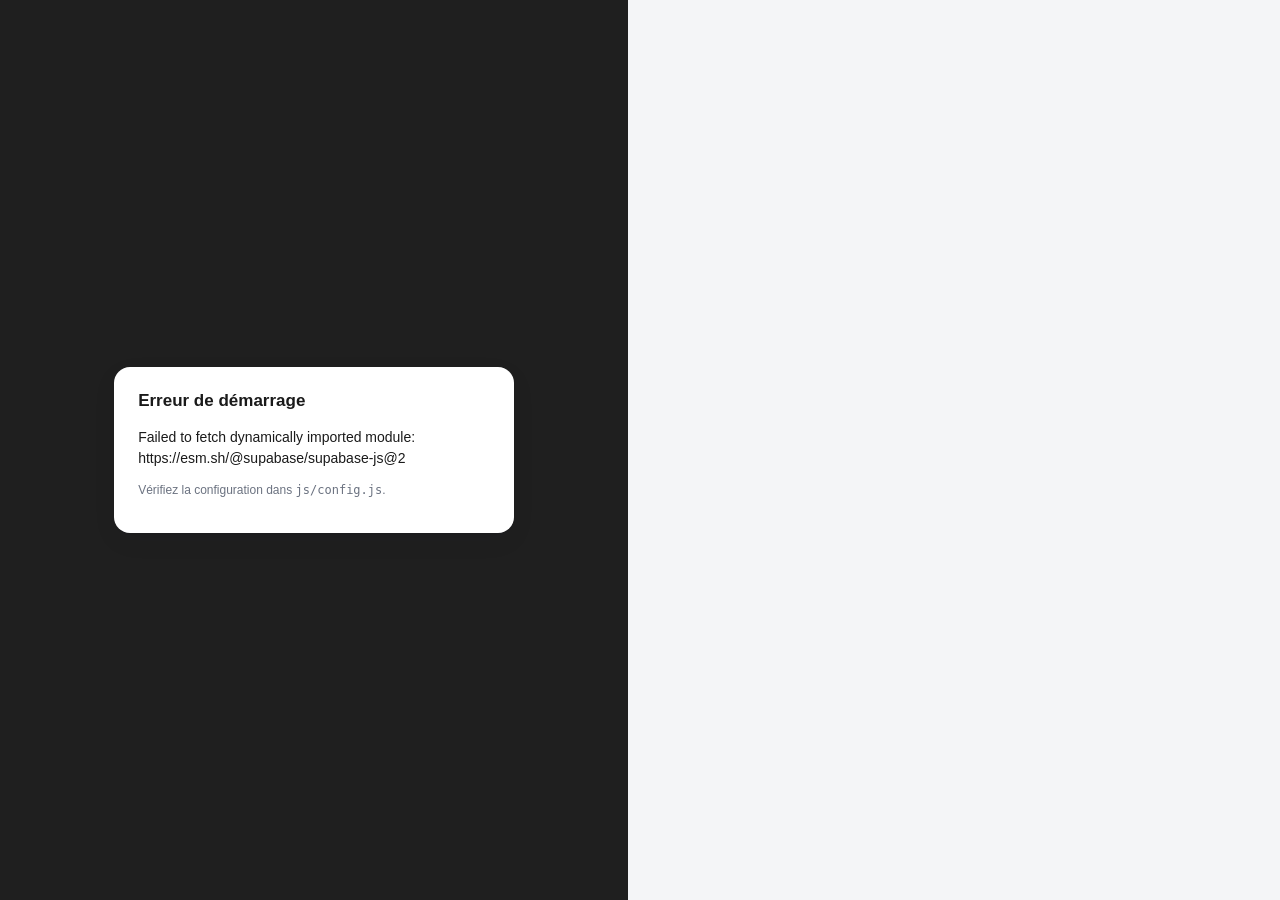
==== index.html @ dcfb037b "Add files via upload" ====
<!doctype html>
<html lang="fr">
<head>
  <meta charset="utf-8">
  <meta name="viewport" content="width=device-width, initial-scale=1">
  <title>CRM Groupe — RGD Renova · BTP Expertise · La Référence Courtage · Propulsion</title>
  <link rel="icon" href="data:image/svg+xml,%3Csvg xmlns='http://www.w3.org/2000/svg' viewBox='0 0 32 32'%3E%3Crect width='32' height='32' rx='8' fill='%23f26522'/%3E%3Ctext x='16' y='22' font-size='16' font-family='Arial' font-weight='700' text-anchor='middle' fill='white'%3EC%3C/text%3E%3C/svg%3E">
  <meta name="theme-color" content="#f26522">
  <link rel="manifest" href="manifest.json">
  <link rel="apple-touch-icon" href="assets/icon-192.png">
  <meta name="apple-mobile-web-app-capable" content="yes">
  <meta name="apple-mobile-web-app-status-bar-style" content="black-translucent">
  <link rel="stylesheet" href="css/app.css">
  <script src="assets/chart.umd.js"></script>
</head>
<body>
  <div id="app"><div class="login"><div class="card"><p class="muted">Chargement…</p></div></div></div>
  <script type="module" src="js/app.js"></script>
</body>
</html>
---- css/app.css ----
:root {
  --orange: #f26522; --orange-soft: #fde8dc; --dark: #1f1f1f; --dark-2: #2a2a2a;
  --bg: #f4f5f7; --card: #fff; --text: #1a1a1a; --muted: #6b7280; --line: #e6e8ec;
  --green: #16a34a; --red: #dc2626; --blue: #2563eb; --amber: #d97706; --violet: #7c3aed;
  --radius: 16px; --shadow: 0 1px 2px rgba(16, 24, 40, .04), 0 8px 24px rgba(16, 24, 40, .06);
  --sidebar: 250px;
}
* { box-sizing: border-box; }
html, body { margin: 0; height: 100%; }
body { font-family: Inter, -apple-system, "Segoe UI", Roboto, Helvetica, Arial, sans-serif; background: var(--bg); color: var(--text); font-size: 14px; line-height: 1.45; }
body.no-scroll { overflow: hidden; }
a { color: inherit; }
h1 { font-size: 26px; margin: 0; font-weight: 700; letter-spacing: -.01em; }
h2 { font-size: 17px; margin: 0; font-weight: 700; }
h3 { font-size: 13px; margin: 0 0 10px; font-weight: 700; text-transform: uppercase; letter-spacing: .06em; color: var(--muted); }
button { font: inherit; cursor: pointer; }
input, select, textarea { font: inherit; }

/* ---------- Layout ---------- */
#app { display: flex; min-height: 100vh; }
.sidebar { width: var(--sidebar); background: var(--dark); color: #fff; display: flex; flex-direction: column; position: sticky; top: 0; height: 100vh; flex-shrink: 0; }
.brand { padding: 26px 24px 18px; border-bottom: 1px solid rgba(255,255,255,.08); }
.brand .logo { display: flex; align-items: center; gap: 10px; font-weight: 800; font-size: 18px; letter-spacing: -.01em; }
.brand .logo i { width: 34px; height: 34px; border-radius: 10px; background: var(--orange); display: grid; place-items: center; font-style: normal; font-size: 16px; }
.brand small { display: block; color: rgba(255,255,255,.5); margin-top: 6px; font-size: 11px; text-transform: uppercase; letter-spacing: .1em; }
.nav { padding: 16px 14px; display: flex; flex-direction: column; gap: 4px; flex: 1; overflow: auto; }
.nav a { display: flex; align-items: center; gap: 10px; padding: 11px 16px; border-radius: 12px; color: rgba(255,255,255,.8); text-decoration: none; font-weight: 600; font-size: 14px; transition: .15s; }
.nav a:hover { background: rgba(255,255,255,.06); color: #fff; }
.nav a.active { background: var(--orange); color: #fff; box-shadow: 0 6px 16px rgba(242,101,34,.35); }
.nav a .cnt { margin-left: auto; background: rgba(255,255,255,.14); border-radius: 999px; padding: 1px 8px; font-size: 11px; }
.nav a.active .cnt { background: rgba(0,0,0,.2); }
.nav .sep { margin: 10px 16px 4px; font-size: 10px; text-transform: uppercase; letter-spacing: .12em; color: rgba(255,255,255,.35); font-weight: 700; }
.nav .sub { padding-left: 34px; font-size: 13px; padding-top: 8px; padding-bottom: 8px; }
.userbox { padding: 16px 24px 20px; border-top: 1px solid rgba(255,255,255,.08); font-size: 13px; }
.userbox .role { color: var(--orange); font-weight: 700; text-transform: uppercase; letter-spacing: .1em; font-size: 11px; }
.userbox .name { font-weight: 700; margin: 6px 0 10px; }
.userbox .btn { width: 100%; }
.main { flex: 1; min-width: 0; display: flex; flex-direction: column; }
.topbar { background: var(--card); border-bottom: 1px solid var(--line); padding: 18px 32px; display: flex; align-items: center; justify-content: space-between; gap: 16px; position: sticky; top: 0; z-index: 5; }
.topbar .datepill { background: var(--bg); border-radius: 999px; padding: 6px 14px 6px 6px; display: flex; align-items: center; gap: 10px; font-weight: 600; }
.topbar .datepill span { background: var(--orange); color: #fff; font-size: 11px; font-weight: 800; padding: 5px 10px; border-radius: 999px; text-transform: uppercase; letter-spacing: .06em; }
.content { padding: 28px 32px 60px; display: flex; flex-direction: column; gap: 20px; }
.demo-banner { background: #fff7ed; border: 1px solid #fed7aa; color: #9a3412; padding: 10px 16px; border-radius: 12px; font-size: 13px; display: flex; gap: 10px; align-items: center; }
.demo-banner b { font-weight: 700; }

/* ---------- Cards & grids ---------- */
.card { background: var(--card); border-radius: var(--radius); box-shadow: var(--shadow); padding: 22px 24px; }
.card.tight { padding: 16px 18px; }
.card-head { display: flex; align-items: center; justify-content: space-between; gap: 12px; margin-bottom: 14px; flex-wrap: wrap; }
.grid { display: grid; gap: 18px; }
.grid.c2 { grid-template-columns: repeat(2, minmax(0, 1fr)); }
.grid.c3 { grid-template-columns: repeat(3, minmax(0, 1fr)); }
.grid.c4 { grid-template-columns: repeat(4, minmax(0, 1fr)); }
.kpi { position: relative; overflow: hidden; }
.kpi::after { content: ""; position: absolute; inset: auto -30px -30px auto; width: 120px; height: 120px; border-radius: 50%; background: var(--kpi, var(--orange-soft)); opacity: .35; }
.kpi .lbl { font-size: 11px; font-weight: 800; text-transform: uppercase; letter-spacing: .08em; color: var(--muted); display: flex; justify-content: space-between; }
.kpi .val { font-size: 34px; font-weight: 800; margin: 10px 0 2px; letter-spacing: -.02em; color: var(--kpi-c, var(--orange)); }
.kpi .sub { color: var(--muted); font-size: 13px; }
.big { font-size: 40px; font-weight: 800; color: var(--orange); letter-spacing: -.02em; }

/* ---------- Tables ---------- */
.table-wrap { overflow-x: auto; }
table { width: 100%; border-collapse: collapse; font-size: 13.5px; }
th { text-align: left; font-size: 11px; text-transform: uppercase; letter-spacing: .06em; color: var(--muted); padding: 10px 12px; border-bottom: 1px solid var(--line); white-space: nowrap; }
td { padding: 11px 12px; border-bottom: 1px solid var(--line); vertical-align: middle; }
tr:last-child td { border-bottom: 0; }
td.num, th.num { text-align: right; font-variant-numeric: tabular-nums; white-space: nowrap; }
tr.click { cursor: pointer; }
tr.click:hover td { background: #fafafa; }
tr.total td { font-weight: 800; background: #fafafa; }
.muted { color: var(--muted); }
.small { font-size: 12px; }
.right { text-align: right; }
.nowrap { white-space: nowrap; }

/* ---------- Badges & buttons ---------- */
.badge { display: inline-block; padding: 2px 9px; border-radius: 999px; font-size: 11px; font-weight: 700; background: color-mix(in srgb, var(--c, var(--orange)) 14%, white); color: var(--c, var(--orange)); white-space: nowrap; }
.pill { display: inline-block; padding: 3px 10px; border-radius: 999px; font-size: 12px; font-weight: 600; background: var(--bg); color: var(--text); }
.pill.ok { background: #dcfce7; color: #166534; } .pill.warn { background: #fef3c7; color: #92400e; } .pill.bad { background: #fee2e2; color: #991b1b; } .pill.info { background: #dbeafe; color: #1e40af; }
.btn { display: inline-flex; align-items: center; gap: 8px; border: 0; border-radius: 12px; padding: 10px 16px; font-weight: 700; background: var(--orange); color: #fff; transition: .15s; white-space: nowrap; }
.btn:hover { filter: brightness(.95); }
.btn.sm { padding: 6px 12px; font-size: 12.5px; border-radius: 9px; }
.btn.ghost { background: transparent; color: var(--text); border: 1px solid var(--line); }
.btn.ghost:hover { background: var(--bg); }
.btn.dark { background: var(--dark); } .btn.green { background: var(--green); } .btn.danger { background: var(--red); }
.btn:disabled { opacity: .5; cursor: default; }
.icon-btn { border: 0; background: transparent; font-size: 16px; padding: 6px 8px; border-radius: 8px; color: var(--muted); }
.icon-btn:hover { background: var(--bg); color: var(--text); }
.avatar { width: 26px; height: 26px; border-radius: 50%; background: var(--dark); color: #fff; font-size: 10px; font-weight: 800; display: inline-grid; place-items: center; }
.toolbar { display: flex; gap: 10px; align-items: center; flex-wrap: wrap; }
.toolbar .grow { flex: 1; }
.toolbar input[type=search], .toolbar select, .filter-input { border: 1px solid var(--line); border-radius: 10px; padding: 9px 12px; background: #fff; min-width: 140px; }
.tabs { display: flex; gap: 6px; background: var(--card); padding: 6px; border-radius: 14px; box-shadow: var(--shadow); width: fit-content; flex-wrap: wrap; }
.tabs button { border: 0; background: transparent; padding: 9px 16px; border-radius: 10px; font-weight: 700; color: var(--muted); }
.tabs button.active { background: var(--dark); color: #fff; }
.tabs button .dot { display: inline-block; width: 8px; height: 8px; border-radius: 50%; margin-right: 8px; background: var(--c); }
.seg { display: inline-flex; background: var(--bg); border-radius: 10px; padding: 3px; }
.seg button { border: 0; background: transparent; padding: 6px 12px; border-radius: 8px; font-weight: 600; color: var(--muted); font-size: 12.5px; }
.seg button.active { background: #fff; color: var(--text); box-shadow: 0 1px 3px rgba(0,0,0,.08); }
.empty { color: var(--muted); padding: 24px; text-align: center; font-style: italic; }
.alert { border-radius: 12px; padding: 12px 16px; display: flex; gap: 12px; align-items: center; background: #fff; border-left: 4px solid var(--amber); box-shadow: var(--shadow); }
.alert b { font-size: 22px; color: var(--amber); }
.alert.red { border-left-color: var(--red); } .alert.red b { color: var(--red); }
.alert.blue { border-left-color: var(--blue); } .alert.blue b { color: var(--blue); }

/* ---------- Kanban ---------- */
.kanban { display: grid; grid-auto-flow: column; grid-auto-columns: minmax(205px, 1fr); gap: 14px; overflow-x: auto; padding-bottom: 8px; align-items: start; }
.col { background: #eceef2; border-radius: 14px; padding: 10px; min-height: 180px; display: flex; flex-direction: column; gap: 8px; }
.col.over { outline: 2px dashed var(--orange); background: #fff3ec; }
.col-head { display: flex; justify-content: space-between; align-items: baseline; padding: 4px 6px 8px; }
.col-head b { font-size: 13px; } .col-head span { font-size: 11px; color: var(--muted); font-weight: 600; }
.col-head .sum { display: block; font-size: 11px; color: var(--muted); }
.dcard { background: #fff; border-radius: 12px; padding: 12px 12px 10px; box-shadow: 0 1px 2px rgba(0,0,0,.06); cursor: pointer; border-left: 3px solid var(--c, var(--orange)); }
.dcard:hover { box-shadow: 0 6px 16px rgba(0,0,0,.1); }
.dcard.dragging { opacity: .4; }
.dcard .t { font-weight: 700; font-size: 13px; line-height: 1.3; }
.dcard .p { color: var(--muted); font-size: 12px; margin-top: 3px; }
.dcard .foot { display: flex; justify-content: space-between; align-items: center; margin-top: 8px; font-size: 12px; }
.dcard .amt { font-weight: 800; }
.dcard .next { margin-top: 8px; font-size: 11.5px; padding: 4px 8px; border-radius: 8px; background: #f3f4f6; color: #374151; }
.dcard .next.late { background: #fee2e2; color: #991b1b; } .dcard .next.none { background: #fef3c7; color: #92400e; } .dcard .next.today { background: #dcfce7; color: #166534; }
.dcard .rot { color: var(--red); font-weight: 700; }

/* ---------- Forms ---------- */
form.form, .form { display: flex; flex-wrap: wrap; gap: 14px 16px; }
.field { display: flex; flex-direction: column; gap: 5px; flex: 1 1 100%; }
.field.half { flex: 1 1 calc(50% - 8px); }
.field label { font-size: 12px; font-weight: 700; color: var(--muted); }
.field input, .field select, .field textarea { border: 1px solid var(--line); border-radius: 10px; padding: 9px 12px; background: #fff; width: 100%; }
.field input:focus, .field select:focus, .field textarea:focus { outline: 2px solid var(--orange-soft); border-color: var(--orange); }
.checks { display: flex; flex-wrap: wrap; gap: 6px 14px; padding: 6px 0; }
.check { display: inline-flex; align-items: center; gap: 6px; font-weight: 500; font-size: 13px; }
.check input { width: auto; }
.form-actions { flex: 1 1 100%; display: flex; justify-content: flex-end; gap: 10px; margin-top: 8px; }
.form-actions .left { margin-right: auto; }

/* ---------- Modal ---------- */
.modal-backdrop { position: fixed; inset: 0; background: rgba(17,24,39,.45); z-index: 50; display: flex; align-items: flex-start; justify-content: center; padding: 40px 20px; overflow: auto; }
.modal { background: #fff; border-radius: 18px; width: min(680px, 100%); box-shadow: 0 24px 60px rgba(0,0,0,.25); }
.modal.wide { width: min(1040px, 100%); }
.modal-head { display: flex; align-items: center; justify-content: space-between; padding: 18px 24px; border-bottom: 1px solid var(--line); }
.modal-body { padding: 22px 24px; }
.detail { display: grid; grid-template-columns: 1.3fr 1fr; gap: 24px; }
.detail .section { margin-bottom: 20px; }
.detail dl { display: grid; grid-template-columns: 140px 1fr; gap: 6px 12px; margin: 0; font-size: 13px; }
.detail dt { color: var(--muted); } .detail dd { margin: 0; font-weight: 600; }
.timeline { display: flex; flex-direction: column; gap: 10px; }
.tl { background: var(--bg); border-radius: 10px; padding: 10px 12px; font-size: 13px; }
.tl .meta { font-size: 11px; color: var(--muted); margin-bottom: 3px; }
.tl.stage { background: #eef2ff; }
.act-row { display: flex; gap: 10px; align-items: flex-start; padding: 10px 12px; border-radius: 10px; background: var(--bg); }
.act-row.done { opacity: .55; text-decoration: line-through; }
.act-row .when { font-size: 12px; color: var(--muted); }
.act-row .when.late { color: var(--red); font-weight: 700; }
.act-row input[type=checkbox] { width: 18px; height: 18px; margin-top: 2px; accent-color: var(--green); }
.stage-steps { display: flex; gap: 4px; flex-wrap: wrap; }
.stage-steps button { border: 1px solid var(--line); background: #fff; border-radius: 999px; padding: 5px 11px; font-size: 12px; font-weight: 600; color: var(--muted); }
.stage-steps button.cur { background: var(--dark); color: #fff; border-color: var(--dark); }
.stage-steps button.past { background: var(--bg); color: var(--text); }
.status-won { color: var(--green); font-weight: 800; } .status-lost { color: var(--red); font-weight: 800; }

/* ---------- Today ---------- */
.today-group { margin-bottom: 18px; }
.today-group h3 { display: flex; justify-content: space-between; }
.trow { display: grid; grid-template-columns: 26px 1fr auto auto; gap: 12px; align-items: center; padding: 10px 12px; border-bottom: 1px solid var(--line); }
.trow:last-child { border-bottom: 0; }
.trow .ttl { font-weight: 700; } .trow .ctx { font-size: 12px; color: var(--muted); }
.trow.late .ttl::before { content: "⚠ "; color: var(--red); }

/* ---------- Login ---------- */
.login { min-height: 100vh; display: grid; place-items: center; background: var(--dark); padding: 16px; }
.login .card { width: min(400px, 100%); }
.login .brand small { color: var(--muted); }
.login .brand { border: 0; padding: 0 0 16px; color: var(--text); }
.login .logo i { color: #fff; }
.userpick { display: flex; flex-direction: column; gap: 8px; }
.userpick button { display: flex; align-items: center; gap: 12px; border: 1px solid var(--line); background: #fff; border-radius: 12px; padding: 12px 14px; text-align: left; }
.userpick button:hover { border-color: var(--orange); background: #fff7f2; }
.userpick small { display: block; color: var(--muted); }

/* ---------- Toasts ---------- */
#toasts { position: fixed; bottom: 20px; right: 20px; display: flex; flex-direction: column; gap: 8px; z-index: 100; }
.toast { background: var(--dark); color: #fff; padding: 10px 16px; border-radius: 10px; font-weight: 600; opacity: 0; transform: translateY(8px); transition: .25s; }
.toast.show { opacity: 1; transform: none; }
.toast.err { background: var(--red); } .toast.warn { background: var(--amber); }

/* ---------- Charts ---------- */
.chart-box { position: relative; height: 260px; }

/* ---------- Responsive ---------- */
@media (max-width: 1100px) { .grid.c4 { grid-template-columns: repeat(2, 1fr); } .grid.c3 { grid-template-columns: repeat(2, 1fr); } .detail { grid-template-columns: 1fr; } }
@media (max-width: 820px) {
  #app { flex-direction: column; }
  .sidebar { width: 100%; height: auto; position: static; }
  .nav { flex-direction: row; flex-wrap: wrap; }
  .nav .sep { display: none; } .nav .sub { padding-left: 16px; }
  .userbox { display: flex; gap: 12px; align-items: center; } .userbox .btn { width: auto; }
  .content, .topbar { padding-left: 16px; padding-right: 16px; }
  .grid.c4, .grid.c3, .grid.c2 { grid-template-columns: 1fr; }
  .field.half { flex-basis: 100%; }
}
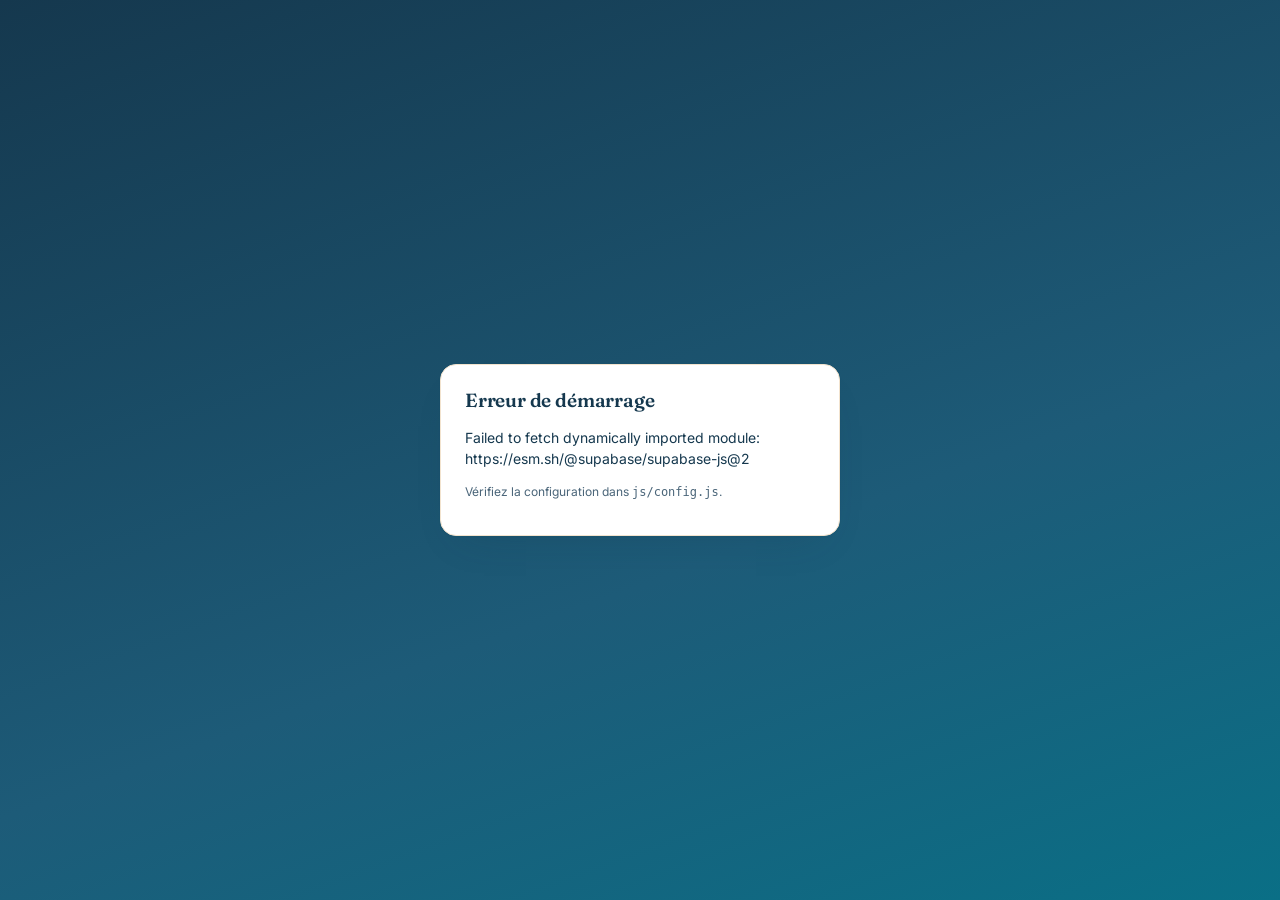
==== commit cdf2769c: "Applique le thème La Référence Courtage et fusionne contacts/entreprises - Nouveau thème (bleu #1538" ====
--- a/index.html
+++ b/index.html
@@ -4,8 +4,11 @@
   <meta charset="utf-8">
   <meta name="viewport" content="width=device-width, initial-scale=1">
   <title>CRM Groupe — RGD Renova · BTP Expertise · La Référence Courtage · Propulsion</title>
-  <link rel="icon" href="data:image/svg+xml,%3Csvg xmlns='http://www.w3.org/2000/svg' viewBox='0 0 32 32'%3E%3Crect width='32' height='32' rx='8' fill='%23f26522'/%3E%3Ctext x='16' y='22' font-size='16' font-family='Arial' font-weight='700' text-anchor='middle' fill='white'%3EC%3C/text%3E%3C/svg%3E">
-  <meta name="theme-color" content="#f26522">
+  <link rel="icon" href="assets/icon-192.png" type="image/png">
+  <meta name="theme-color" content="#15384E">
+  <link rel="preconnect" href="https://fonts.googleapis.com">
+  <link rel="preconnect" href="https://fonts.gstatic.com" crossorigin>
+  <link href="https://fonts.googleapis.com/css2?family=Fraunces:opsz,wght@9..144,500;9..144,600;9..144,700&family=Inter:wght@400;500;600;700;800&display=swap" rel="stylesheet">
   <link rel="manifest" href="manifest.json">
   <link rel="apple-touch-icon" href="assets/icon-192.png">
   <meta name="apple-mobile-web-app-capable" content="yes">
--- a/css/app.css
+++ b/css/app.css
@@ -1,50 +1,52 @@
 :root {
-  --orange: #f26522; --orange-soft: #fde8dc; --dark: #1f1f1f; --dark-2: #2a2a2a;
-  --bg: #f4f5f7; --card: #fff; --text: #1a1a1a; --muted: #6b7280; --line: #e6e8ec;
-  --green: #16a34a; --red: #dc2626; --blue: #2563eb; --amber: #d97706; --violet: #7c3aed;
-  --radius: 16px; --shadow: 0 1px 2px rgba(16, 24, 40, .04), 0 8px 24px rgba(16, 24, 40, .06);
+  /* Palette « Côte d'Azur » — charte La Référence Courtage */
+  --orange: #F4801C; --orange-2: #FFA43D; --orange-soft: #FFEAD1; --dark: #15384E; --dark-2: #1D5B78;
+  --bg: #FFFCF6; --card: #FFFFFF; --card-2: #FFF3E2; --text: #15384E; --muted: #4A6579; --muted-2: #8CA2B3; --line: #F2E3CE; --line-strong: #E3CDAF;
+  --sea: #0FA3C4; --sea-soft: #D8F1F8; --sea-ink: #0A6F86; --mimosa: #FFC93C;
+  --green: #1F7A4D; --red: #E0563C; --blue: #0A6F86; --amber: #C4640F; --violet: #E24C86;
+  --font-display: "Fraunces", "Iowan Old Style", Georgia, serif;
+  --radius: 16px; --shadow: 0 1px 2px rgba(21, 56, 78, .05), 0 18px 40px -24px rgba(21, 56, 78, .28);
   --sidebar: 250px;
 }
 * { box-sizing: border-box; }
 html, body { margin: 0; height: 100%; }
-body { font-family: Inter, -apple-system, "Segoe UI", Roboto, Helvetica, Arial, sans-serif; background: var(--bg); color: var(--text); font-size: 14px; line-height: 1.45; }
+body { font-family: "Inter", -apple-system, "Segoe UI", Roboto, Helvetica, Arial, sans-serif; background: var(--bg); color: var(--text); font-size: 14px; line-height: 1.45; }
 body.no-scroll { overflow: hidden; }
 a { color: inherit; }
-h1 { font-size: 26px; margin: 0; font-weight: 700; letter-spacing: -.01em; }
-h2 { font-size: 17px; margin: 0; font-weight: 700; }
-h3 { font-size: 13px; margin: 0 0 10px; font-weight: 700; text-transform: uppercase; letter-spacing: .06em; color: var(--muted); }
+h1 { font-family: var(--font-display); font-size: 28px; margin: 0; font-weight: 600; letter-spacing: -.02em; font-optical-sizing: auto; }
+h2 { font-family: var(--font-display); font-size: 19px; margin: 0; font-weight: 600; letter-spacing: -.01em; }
+h3 { font-size: 11.5px; margin: 0 0 10px; font-weight: 700; text-transform: uppercase; letter-spacing: .1em; color: var(--muted-2); }
 button { font: inherit; cursor: pointer; }
 input, select, textarea { font: inherit; }
 
 /* ---------- Layout ---------- */
 #app { display: flex; min-height: 100vh; }
-.sidebar { width: var(--sidebar); background: var(--dark); color: #fff; display: flex; flex-direction: column; position: sticky; top: 0; height: 100vh; flex-shrink: 0; }
+.sidebar { width: var(--sidebar); background: linear-gradient(180deg, #15384E 0%, #1D5B78 100%); color: #fff; display: flex; flex-direction: column; position: sticky; top: 0; height: 100vh; flex-shrink: 0; }
 .brand { padding: 26px 24px 18px; border-bottom: 1px solid rgba(255,255,255,.08); }
 .brand .logo { display: flex; align-items: center; gap: 10px; font-weight: 800; font-size: 18px; letter-spacing: -.01em; }
-.brand .logo i { width: 34px; height: 34px; border-radius: 10px; background: var(--orange); display: grid; place-items: center; font-style: normal; font-size: 16px; }
 .brand small { display: block; color: rgba(255,255,255,.5); margin-top: 6px; font-size: 11px; text-transform: uppercase; letter-spacing: .1em; }
 .nav { padding: 16px 14px; display: flex; flex-direction: column; gap: 4px; flex: 1; overflow: auto; }
 .nav a { display: flex; align-items: center; gap: 10px; padding: 11px 16px; border-radius: 12px; color: rgba(255,255,255,.8); text-decoration: none; font-weight: 600; font-size: 14px; transition: .15s; }
 .nav a:hover { background: rgba(255,255,255,.06); color: #fff; }
-.nav a.active { background: var(--orange); color: #fff; box-shadow: 0 6px 16px rgba(242,101,34,.35); }
+.nav a.active { background: linear-gradient(135deg, var(--orange-2), var(--orange)); color: #fff; box-shadow: 0 10px 24px -10px rgba(244,128,28,.7); }
 .nav a .cnt { margin-left: auto; background: rgba(255,255,255,.14); border-radius: 999px; padding: 1px 8px; font-size: 11px; }
 .nav a.active .cnt { background: rgba(0,0,0,.2); }
 .nav .sep { margin: 10px 16px 4px; font-size: 10px; text-transform: uppercase; letter-spacing: .12em; color: rgba(255,255,255,.35); font-weight: 700; }
 .nav .sub { padding-left: 34px; font-size: 13px; padding-top: 8px; padding-bottom: 8px; }
 .userbox { padding: 16px 24px 20px; border-top: 1px solid rgba(255,255,255,.08); font-size: 13px; }
-.userbox .role { color: var(--orange); font-weight: 700; text-transform: uppercase; letter-spacing: .1em; font-size: 11px; }
+.userbox .role { color: var(--orange-2); font-weight: 700; text-transform: uppercase; letter-spacing: .1em; font-size: 11px; }
 .userbox .name { font-weight: 700; margin: 6px 0 10px; }
 .userbox .btn { width: 100%; }
 .main { flex: 1; min-width: 0; display: flex; flex-direction: column; }
-.topbar { background: var(--card); border-bottom: 1px solid var(--line); padding: 18px 32px; display: flex; align-items: center; justify-content: space-between; gap: 16px; position: sticky; top: 0; z-index: 5; }
-.topbar .datepill { background: var(--bg); border-radius: 999px; padding: 6px 14px 6px 6px; display: flex; align-items: center; gap: 10px; font-weight: 600; }
+.topbar { background: rgba(255,252,246,.88); backdrop-filter: blur(14px) saturate(140%); border-bottom: 1px solid var(--line); padding: 18px 32px; display: flex; align-items: center; justify-content: space-between; gap: 16px; position: sticky; top: 0; z-index: 5; }
+.topbar .datepill { background: var(--card-2); border-radius: 999px; padding: 6px 14px 6px 6px; display: flex; align-items: center; gap: 10px; font-weight: 600; }
 .topbar .datepill span { background: var(--orange); color: #fff; font-size: 11px; font-weight: 800; padding: 5px 10px; border-radius: 999px; text-transform: uppercase; letter-spacing: .06em; }
 .content { padding: 28px 32px 60px; display: flex; flex-direction: column; gap: 20px; }
-.demo-banner { background: #fff7ed; border: 1px solid #fed7aa; color: #9a3412; padding: 10px 16px; border-radius: 12px; font-size: 13px; display: flex; gap: 10px; align-items: center; }
+.demo-banner { background: var(--orange-soft); border: 1px solid var(--line-strong); color: var(--amber); padding: 10px 16px; border-radius: 12px; font-size: 13px; display: flex; gap: 10px; align-items: center; }
 .demo-banner b { font-weight: 700; }
 
 /* ---------- Cards & grids ---------- */
-.card { background: var(--card); border-radius: var(--radius); box-shadow: var(--shadow); padding: 22px 24px; }
+.card { background: var(--card); border: 1px solid var(--line); border-radius: var(--radius); box-shadow: var(--shadow); padding: 22px 24px; }
 .card.tight { padding: 16px 18px; }
 .card-head { display: flex; align-items: center; justify-content: space-between; gap: 12px; margin-bottom: 14px; flex-wrap: wrap; }
 .grid { display: grid; gap: 18px; }
@@ -53,21 +55,21 @@
 .grid.c4 { grid-template-columns: repeat(4, minmax(0, 1fr)); }
 .kpi { position: relative; overflow: hidden; }
 .kpi::after { content: ""; position: absolute; inset: auto -30px -30px auto; width: 120px; height: 120px; border-radius: 50%; background: var(--kpi, var(--orange-soft)); opacity: .35; }
-.kpi .lbl { font-size: 11px; font-weight: 800; text-transform: uppercase; letter-spacing: .08em; color: var(--muted); display: flex; justify-content: space-between; }
-.kpi .val { font-size: 34px; font-weight: 800; margin: 10px 0 2px; letter-spacing: -.02em; color: var(--kpi-c, var(--orange)); }
+.kpi .lbl { font-size: 11px; font-weight: 700; text-transform: uppercase; letter-spacing: .1em; color: var(--muted-2); display: flex; justify-content: space-between; }
+.kpi .val { font-family: var(--font-display); font-size: 34px; font-weight: 700; margin: 10px 0 2px; letter-spacing: -.02em; color: var(--kpi-c, var(--orange)); font-variant-numeric: lining-nums tabular-nums; }
 .kpi .sub { color: var(--muted); font-size: 13px; }
 .big { font-size: 40px; font-weight: 800; color: var(--orange); letter-spacing: -.02em; }
 
 /* ---------- Tables ---------- */
 .table-wrap { overflow-x: auto; }
 table { width: 100%; border-collapse: collapse; font-size: 13.5px; }
-th { text-align: left; font-size: 11px; text-transform: uppercase; letter-spacing: .06em; color: var(--muted); padding: 10px 12px; border-bottom: 1px solid var(--line); white-space: nowrap; }
+th { text-align: left; font-size: 11px; text-transform: uppercase; letter-spacing: .08em; color: var(--muted-2); padding: 10px 12px; border-bottom: 1px solid var(--line); white-space: nowrap; }
 td { padding: 11px 12px; border-bottom: 1px solid var(--line); vertical-align: middle; }
 tr:last-child td { border-bottom: 0; }
 td.num, th.num { text-align: right; font-variant-numeric: tabular-nums; white-space: nowrap; }
 tr.click { cursor: pointer; }
-tr.click:hover td { background: #fafafa; }
-tr.total td { font-weight: 800; background: #fafafa; }
+tr.click:hover td { background: #FFFAF2; }
+tr.total td { font-weight: 800; background: var(--card-2); }
 .muted { color: var(--muted); }
 .small { font-size: 12px; }
 .right { text-align: right; }
@@ -75,58 +77,58 @@
 
 /* ---------- Badges & buttons ---------- */
 .badge { display: inline-block; padding: 2px 9px; border-radius: 999px; font-size: 11px; font-weight: 700; background: color-mix(in srgb, var(--c, var(--orange)) 14%, white); color: var(--c, var(--orange)); white-space: nowrap; }
-.pill { display: inline-block; padding: 3px 10px; border-radius: 999px; font-size: 12px; font-weight: 600; background: var(--bg); color: var(--text); }
-.pill.ok { background: #dcfce7; color: #166534; } .pill.warn { background: #fef3c7; color: #92400e; } .pill.bad { background: #fee2e2; color: #991b1b; } .pill.info { background: #dbeafe; color: #1e40af; }
-.btn { display: inline-flex; align-items: center; gap: 8px; border: 0; border-radius: 12px; padding: 10px 16px; font-weight: 700; background: var(--orange); color: #fff; transition: .15s; white-space: nowrap; }
+.pill { display: inline-block; padding: 3px 10px; border-radius: 999px; font-size: 12px; font-weight: 600; background: var(--card-2); color: var(--text); }
+.pill.ok { background: #DDF3E6; color: #1F7A4D; } .pill.warn { background: var(--orange-soft); color: var(--amber); } .pill.bad { background: #FDECE7; color: #B8323E; } .pill.info { background: var(--sea-soft); color: var(--sea-ink); }
+.btn { display: inline-flex; text-decoration: none; align-items: center; gap: 8px; border: 0; border-radius: 999px; padding: 10px 18px; font-weight: 700; background: linear-gradient(135deg, var(--orange-2), var(--orange)); color: #fff; transition: .15s; white-space: nowrap; box-shadow: 0 10px 24px -10px rgba(244,128,28,.7); }
 .btn:hover { filter: brightness(.95); }
 .btn.sm { padding: 6px 12px; font-size: 12.5px; border-radius: 9px; }
-.btn.ghost { background: transparent; color: var(--text); border: 1px solid var(--line); }
-.btn.ghost:hover { background: var(--bg); }
-.btn.dark { background: var(--dark); } .btn.green { background: var(--green); } .btn.danger { background: var(--red); }
+.btn.ghost { background: var(--card); color: var(--text); border: 1px solid var(--line-strong); box-shadow: none; }
+.btn.ghost:hover { background: var(--card-2); border-color: var(--text); }
+.btn.dark { background: var(--dark); box-shadow: none; } .btn.green { background: var(--green); box-shadow: none; } .btn.danger { background: var(--red); box-shadow: none; }
 .btn:disabled { opacity: .5; cursor: default; }
 .icon-btn { border: 0; background: transparent; font-size: 16px; padding: 6px 8px; border-radius: 8px; color: var(--muted); }
 .icon-btn:hover { background: var(--bg); color: var(--text); }
-.avatar { width: 26px; height: 26px; border-radius: 50%; background: var(--dark); color: #fff; font-size: 10px; font-weight: 800; display: inline-grid; place-items: center; }
+.avatar { width: 26px; height: 26px; border-radius: 50%; background: var(--sea-ink); color: #fff; font-size: 10px; font-weight: 800; display: inline-grid; place-items: center; }
 .toolbar { display: flex; gap: 10px; align-items: center; flex-wrap: wrap; }
 .toolbar .grow { flex: 1; }
-.toolbar input[type=search], .toolbar select, .filter-input { border: 1px solid var(--line); border-radius: 10px; padding: 9px 12px; background: #fff; min-width: 140px; }
+.toolbar input[type=search], .toolbar select, .filter-input { border: 1px solid var(--line-strong); border-radius: 999px; padding: 9px 14px; background: #fff; min-width: 140px; }
 .tabs { display: flex; gap: 6px; background: var(--card); padding: 6px; border-radius: 14px; box-shadow: var(--shadow); width: fit-content; flex-wrap: wrap; }
 .tabs button { border: 0; background: transparent; padding: 9px 16px; border-radius: 10px; font-weight: 700; color: var(--muted); }
 .tabs button.active { background: var(--dark); color: #fff; }
 .tabs button .dot { display: inline-block; width: 8px; height: 8px; border-radius: 50%; margin-right: 8px; background: var(--c); }
-.seg { display: inline-flex; background: var(--bg); border-radius: 10px; padding: 3px; }
-.seg button { border: 0; background: transparent; padding: 6px 12px; border-radius: 8px; font-weight: 600; color: var(--muted); font-size: 12.5px; }
+.seg { display: inline-flex; background: var(--card-2); border-radius: 999px; padding: 3px; }
+.seg button { border: 0; background: transparent; padding: 6px 12px; border-radius: 999px; font-weight: 600; color: var(--muted); font-size: 12.5px; }
 .seg button.active { background: #fff; color: var(--text); box-shadow: 0 1px 3px rgba(0,0,0,.08); }
 .empty { color: var(--muted); padding: 24px; text-align: center; font-style: italic; }
-.alert { border-radius: 12px; padding: 12px 16px; display: flex; gap: 12px; align-items: center; background: #fff; border-left: 4px solid var(--amber); box-shadow: var(--shadow); }
+.alert { border-radius: 12px; padding: 12px 16px; display: flex; gap: 12px; align-items: center; background: #fff; border: 1px solid var(--line); border-left: 4px solid var(--amber); box-shadow: var(--shadow); }
 .alert b { font-size: 22px; color: var(--amber); }
 .alert.red { border-left-color: var(--red); } .alert.red b { color: var(--red); }
 .alert.blue { border-left-color: var(--blue); } .alert.blue b { color: var(--blue); }
 
 /* ---------- Kanban ---------- */
 .kanban { display: grid; grid-auto-flow: column; grid-auto-columns: minmax(205px, 1fr); gap: 14px; overflow-x: auto; padding-bottom: 8px; align-items: start; }
-.col { background: #eceef2; border-radius: 14px; padding: 10px; min-height: 180px; display: flex; flex-direction: column; gap: 8px; }
-.col.over { outline: 2px dashed var(--orange); background: #fff3ec; }
+.col { background: var(--card-2); border-radius: 14px; padding: 10px; min-height: 180px; display: flex; flex-direction: column; gap: 8px; }
+.col.over { outline: 2px dashed var(--orange); background: var(--orange-soft); }
 .col-head { display: flex; justify-content: space-between; align-items: baseline; padding: 4px 6px 8px; }
 .col-head b { font-size: 13px; } .col-head span { font-size: 11px; color: var(--muted); font-weight: 600; }
 .col-head .sum { display: block; font-size: 11px; color: var(--muted); }
-.dcard { background: #fff; border-radius: 12px; padding: 12px 12px 10px; box-shadow: 0 1px 2px rgba(0,0,0,.06); cursor: pointer; border-left: 3px solid var(--c, var(--orange)); }
+.dcard { background: #fff; border-radius: 12px; padding: 12px 12px 10px; box-shadow: 0 1px 2px rgba(21,56,78,.06); border: 1px solid var(--line); cursor: pointer; border-left: 3px solid var(--c, var(--orange)); }
 .dcard:hover { box-shadow: 0 6px 16px rgba(0,0,0,.1); }
 .dcard.dragging { opacity: .4; }
 .dcard .t { font-weight: 700; font-size: 13px; line-height: 1.3; }
 .dcard .p { color: var(--muted); font-size: 12px; margin-top: 3px; }
 .dcard .foot { display: flex; justify-content: space-between; align-items: center; margin-top: 8px; font-size: 12px; }
 .dcard .amt { font-weight: 800; }
-.dcard .next { margin-top: 8px; font-size: 11.5px; padding: 4px 8px; border-radius: 8px; background: #f3f4f6; color: #374151; }
-.dcard .next.late { background: #fee2e2; color: #991b1b; } .dcard .next.none { background: #fef3c7; color: #92400e; } .dcard .next.today { background: #dcfce7; color: #166534; }
+.dcard .next { margin-top: 8px; font-size: 11.5px; padding: 4px 8px; border-radius: 8px; background: var(--bg); color: var(--muted); }
+.dcard .next.late { background: #FDECE7; color: #B8323E; } .dcard .next.none { background: var(--orange-soft); color: var(--amber); } .dcard .next.today { background: #DDF3E6; color: #1F7A4D; }
 .dcard .rot { color: var(--red); font-weight: 700; }
 
 /* ---------- Forms ---------- */
 form.form, .form { display: flex; flex-wrap: wrap; gap: 14px 16px; }
 .field { display: flex; flex-direction: column; gap: 5px; flex: 1 1 100%; }
 .field.half { flex: 1 1 calc(50% - 8px); }
-.field label { font-size: 12px; font-weight: 700; color: var(--muted); }
-.field input, .field select, .field textarea { border: 1px solid var(--line); border-radius: 10px; padding: 9px 12px; background: #fff; width: 100%; }
+.field label { font-size: 11px; font-weight: 700; color: var(--muted-2); text-transform: uppercase; letter-spacing: .08em; }
+.field input, .field select, .field textarea { border: 1px solid var(--line-strong); border-radius: 10px; padding: 9px 12px; background: #fff; width: 100%; }
 .field input:focus, .field select:focus, .field textarea:focus { outline: 2px solid var(--orange-soft); border-color: var(--orange); }
 .checks { display: flex; flex-wrap: wrap; gap: 6px 14px; padding: 6px 0; }
 .check { display: inline-flex; align-items: center; gap: 6px; font-weight: 500; font-size: 13px; }
@@ -135,8 +137,8 @@
 .form-actions .left { margin-right: auto; }
 
 /* ---------- Modal ---------- */
-.modal-backdrop { position: fixed; inset: 0; background: rgba(17,24,39,.45); z-index: 50; display: flex; align-items: flex-start; justify-content: center; padding: 40px 20px; overflow: auto; }
-.modal { background: #fff; border-radius: 18px; width: min(680px, 100%); box-shadow: 0 24px 60px rgba(0,0,0,.25); }
+.modal-backdrop { position: fixed; inset: 0; background: rgba(21,56,78,.42); backdrop-filter: blur(3px); z-index: 50; display: flex; align-items: flex-start; justify-content: center; padding: 40px 20px; overflow: auto; }
+.modal { background: #fff; border: 1px solid var(--line); border-radius: 18px; width: min(680px, 100%); box-shadow: 0 26px 50px -22px rgba(21,56,78,.45); }
 .modal.wide { width: min(1040px, 100%); }
 .modal-head { display: flex; align-items: center; justify-content: space-between; padding: 18px 24px; border-bottom: 1px solid var(--line); }
 .modal-body { padding: 22px 24px; }
@@ -145,10 +147,10 @@
 .detail dl { display: grid; grid-template-columns: 140px 1fr; gap: 6px 12px; margin: 0; font-size: 13px; }
 .detail dt { color: var(--muted); } .detail dd { margin: 0; font-weight: 600; }
 .timeline { display: flex; flex-direction: column; gap: 10px; }
-.tl { background: var(--bg); border-radius: 10px; padding: 10px 12px; font-size: 13px; }
+.tl { background: var(--card-2); border-radius: 10px; padding: 10px 12px; font-size: 13px; }
 .tl .meta { font-size: 11px; color: var(--muted); margin-bottom: 3px; }
-.tl.stage { background: #eef2ff; }
-.act-row { display: flex; gap: 10px; align-items: flex-start; padding: 10px 12px; border-radius: 10px; background: var(--bg); }
+.tl.stage { background: var(--sea-soft); }
+.act-row { display: flex; gap: 10px; align-items: flex-start; padding: 10px 12px; border-radius: 10px; background: var(--card-2); }
 .act-row.done { opacity: .55; text-decoration: line-through; }
 .act-row .when { font-size: 12px; color: var(--muted); }
 .act-row .when.late { color: var(--red); font-weight: 700; }
@@ -156,7 +158,7 @@
 .stage-steps { display: flex; gap: 4px; flex-wrap: wrap; }
 .stage-steps button { border: 1px solid var(--line); background: #fff; border-radius: 999px; padding: 5px 11px; font-size: 12px; font-weight: 600; color: var(--muted); }
 .stage-steps button.cur { background: var(--dark); color: #fff; border-color: var(--dark); }
-.stage-steps button.past { background: var(--bg); color: var(--text); }
+.stage-steps button.past { background: var(--card-2); color: var(--text); }
 .status-won { color: var(--green); font-weight: 800; } .status-lost { color: var(--red); font-weight: 800; }
 
 /* ---------- Today ---------- */
@@ -168,11 +170,10 @@
 .trow.late .ttl::before { content: "⚠ "; color: var(--red); }
 
 /* ---------- Login ---------- */
-.login { min-height: 100vh; display: grid; place-items: center; background: var(--dark); padding: 16px; }
+.login { flex: 1; width: 100%; min-height: 100vh; display: grid; place-items: center; background: linear-gradient(160deg, #15384E, #1D5B78 60%, #0A6F86); padding: 16px; }
 .login .card { width: min(400px, 100%); }
 .login .brand small { color: var(--muted); }
 .login .brand { border: 0; padding: 0 0 16px; color: var(--text); }
-.login .logo i { color: #fff; }
 .userpick { display: flex; flex-direction: column; gap: 8px; }
 .userpick button { display: flex; align-items: center; gap: 12px; border: 1px solid var(--line); background: #fff; border-radius: 12px; padding: 12px 14px; text-align: left; }
 .userpick button:hover { border-color: var(--orange); background: #fff7f2; }
@@ -199,3 +200,23 @@
   .grid.c4, .grid.c3, .grid.c2 { grid-template-columns: 1fr; }
   .field.half { flex-basis: 100%; }
 }
+
+/* ---------- Tableau de bord (hub) ---------- */
+.hub-grid { display: grid; grid-template-columns: repeat(2, minmax(0, 1fr)); gap: 18px; }
+.hub-card { border-top: 4px solid var(--c, var(--orange)); }
+.hub-card.soon { border-top-color: var(--line); }
+.hub-icon { display: inline-grid; place-items: center; width: 30px; height: 30px; border-radius: 9px; background: color-mix(in srgb, var(--c, var(--orange)) 14%, white); margin-right: 8px; font-size: 15px; }
+.hub-kpis { display: grid; grid-template-columns: repeat(auto-fit, minmax(110px, 1fr)); gap: 10px; margin-bottom: 12px; }
+.hub-kpis > div { background: var(--card-2); border-radius: 12px; padding: 10px 12px; }
+.hub-kpis b { display: block; font-family: var(--font-display); font-size: 21px; font-weight: 700; letter-spacing: -.01em; font-variant-numeric: lining-nums tabular-nums; }
+.hub-kpis span { font-size: 11.5px; color: var(--muted); }
+.hub-lines { display: flex; flex-direction: column; gap: 4px; }
+.hub-lines a, .hub-lines > span { display: flex; align-items: center; gap: 8px; padding: 7px 10px; border-radius: 9px; text-decoration: none; font-size: 13px; }
+.hub-lines a:hover { background: var(--card-2); }
+.hub-lines .dot { width: 8px; height: 8px; border-radius: 50%; display: inline-block; }
+.hub-lines .grow { flex: 1; }
+@media (max-width: 900px) { .hub-grid { grid-template-columns: 1fr; } }
+
+.kind-switch { display: flex; gap: 6px; background: var(--card-2); padding: 4px; border-radius: 999px; margin-bottom: 16px; }
+.kind-switch button { flex: 1; border: 0; background: transparent; padding: 8px 12px; border-radius: 999px; font-weight: 700; color: var(--muted); }
+.kind-switch button.active { background: #fff; color: var(--text); box-shadow: 0 1px 3px rgba(21,56,78,.15); }
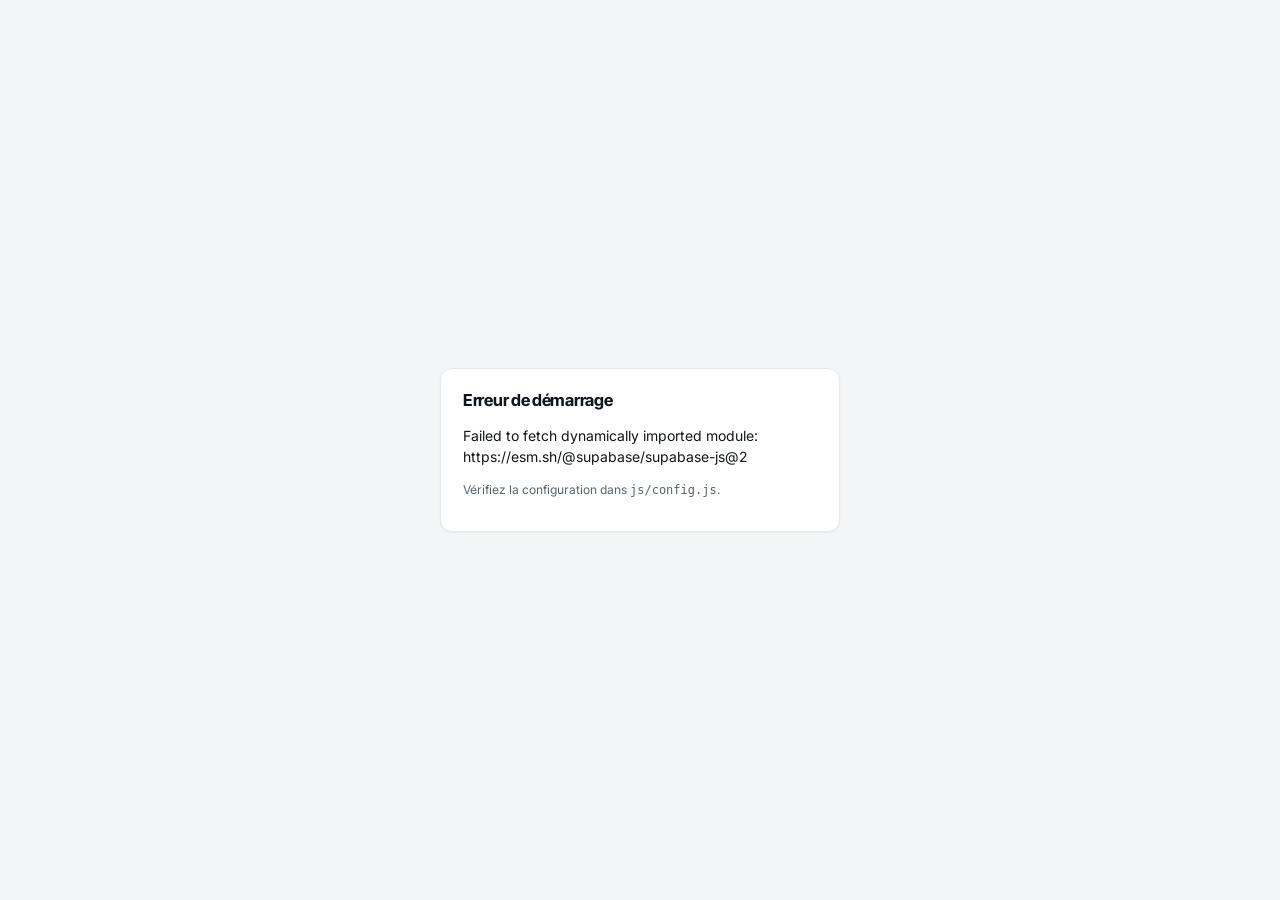
==== commit 81130b3d: "Adopte une identité de groupe neutre et prépare les logos des structures L'interface portait la char" ====
--- a/index.html
+++ b/index.html
@@ -5,10 +5,10 @@
   <meta name="viewport" content="width=device-width, initial-scale=1">
   <title>CRM Groupe — RGD Renova · BTP Expertise · La Référence Courtage · Propulsion</title>
   <link rel="icon" href="assets/icon-192.png" type="image/png">
-  <meta name="theme-color" content="#15384E">
+  <meta name="theme-color" content="#11151C">
   <link rel="preconnect" href="https://fonts.googleapis.com">
   <link rel="preconnect" href="https://fonts.gstatic.com" crossorigin>
-  <link href="https://fonts.googleapis.com/css2?family=Fraunces:opsz,wght@9..144,500;9..144,600;9..144,700&family=Inter:wght@400;500;600;700;800&display=swap" rel="stylesheet">
+  <link href="https://fonts.googleapis.com/css2?family=Inter+Tight:wght@600;700&family=Inter:wght@400;500;600;700&display=swap" rel="stylesheet">
   <link rel="manifest" href="manifest.json">
   <link rel="apple-touch-icon" href="assets/icon-192.png">
   <meta name="apple-mobile-web-app-capable" content="yes">
--- a/css/app.css
+++ b/css/app.css
@@ -1,135 +1,172 @@
 :root {
-  /* Palette « Côte d'Azur » — charte La Référence Courtage */
-  --orange: #F4801C; --orange-2: #FFA43D; --orange-soft: #FFEAD1; --dark: #15384E; --dark-2: #1D5B78;
-  --bg: #FFFCF6; --card: #FFFFFF; --card-2: #FFF3E2; --text: #15384E; --muted: #4A6579; --muted-2: #8CA2B3; --line: #F2E3CE; --line-strong: #E3CDAF;
-  --sea: #0FA3C4; --sea-soft: #D8F1F8; --sea-ink: #0A6F86; --mimosa: #FFC93C;
-  --green: #1F7A4D; --red: #E0563C; --blue: #0A6F86; --amber: #C4640F; --violet: #E24C86;
-  --font-display: "Fraunces", "Iowan Old Style", Georgia, serif;
-  --radius: 16px; --shadow: 0 1px 2px rgba(21, 56, 78, .05), 0 18px 40px -24px rgba(21, 56, 78, .28);
-  --sidebar: 250px;
+  /* Identité de groupe : interface neutre. La couleur appartient aux quatre activités,
+     pas à l'outil — voir ACTIVITIES dans js/data/schema.js. */
+  --accent: #1A1D23; --accent-2: #2C313A; --accent-soft: #EDEFF3;
+  --bg: #F4F5F7; --card: #FFFFFF; --card-2: #F0F2F5;
+  --text: #11151C; --muted: #59636F; --muted-2: #8A93A1;
+  --line: #E5E8ED; --line-strong: #D2D7DF;
+  --green: #12805C; --red: #C8483C; --amber: #A96C10; --blue: #2F6FED; --violet: #E24C86;
+  --green-soft: #E3F3EB; --red-soft: #FBE9E6; --amber-soft: #FAF0DF; --blue-soft: #E9F0FE;
+  /* Alias conservés : plusieurs pages les utilisent en style inline */
+  --orange: #A96C10; --orange-2: #C4881F; --orange-soft: #FAF0DF;
+  --dark: #11151C; --dark-2: #2C313A;
+  --sea: #2F6FED; --sea-soft: #E9F0FE; --sea-ink: #2456B8; --mimosa: #C4881F;
+  --font-display: "Inter Tight", "Inter", -apple-system, "Segoe UI", Roboto, sans-serif;
+  --radius: 12px;
+  --shadow: 0 1px 2px rgba(17,21,28,.05);
+  --shadow-lift: 0 6px 20px -8px rgba(17,21,28,.22);
+  --rail: 66px;
 }
 * { box-sizing: border-box; }
 html, body { margin: 0; height: 100%; }
-body { font-family: "Inter", -apple-system, "Segoe UI", Roboto, Helvetica, Arial, sans-serif; background: var(--bg); color: var(--text); font-size: 14px; line-height: 1.45; }
+body { font-family: "Inter", -apple-system, "Segoe UI", Roboto, Helvetica, Arial, sans-serif; background: var(--bg); color: var(--text); font-size: 14px; line-height: 1.45; -webkit-font-smoothing: antialiased; }
 body.no-scroll { overflow: hidden; }
 a { color: inherit; }
-h1 { font-family: var(--font-display); font-size: 28px; margin: 0; font-weight: 600; letter-spacing: -.02em; font-optical-sizing: auto; }
-h2 { font-family: var(--font-display); font-size: 19px; margin: 0; font-weight: 600; letter-spacing: -.01em; }
-h3 { font-size: 11.5px; margin: 0 0 10px; font-weight: 700; text-transform: uppercase; letter-spacing: .1em; color: var(--muted-2); }
+h1 { font-family: var(--font-display); font-size: 23px; margin: 0; font-weight: 700; letter-spacing: -.028em; }
+h2 { font-family: var(--font-display); font-size: 16.5px; margin: 0; font-weight: 700; letter-spacing: -.018em; }
+h3 { font-size: 11px; margin: 0 0 10px; font-weight: 700; text-transform: uppercase; letter-spacing: .09em; color: var(--muted-2); }
 button { font: inherit; cursor: pointer; }
 input, select, textarea { font: inherit; }
 
 /* ---------- Layout ---------- */
 #app { display: flex; min-height: 100vh; }
-.sidebar { width: var(--sidebar); background: linear-gradient(180deg, #15384E 0%, #1D5B78 100%); color: #fff; display: flex; flex-direction: column; position: sticky; top: 0; height: 100vh; flex-shrink: 0; }
 .brand { padding: 26px 24px 18px; border-bottom: 1px solid rgba(255,255,255,.08); }
 .brand .logo { display: flex; align-items: center; gap: 10px; font-weight: 800; font-size: 18px; letter-spacing: -.01em; }
 .brand small { display: block; color: rgba(255,255,255,.5); margin-top: 6px; font-size: 11px; text-transform: uppercase; letter-spacing: .1em; }
-.nav { padding: 16px 14px; display: flex; flex-direction: column; gap: 4px; flex: 1; overflow: auto; }
-.nav a { display: flex; align-items: center; gap: 10px; padding: 11px 16px; border-radius: 12px; color: rgba(255,255,255,.8); text-decoration: none; font-weight: 600; font-size: 14px; transition: .15s; }
-.nav a:hover { background: rgba(255,255,255,.06); color: #fff; }
-.nav a.active { background: linear-gradient(135deg, var(--orange-2), var(--orange)); color: #fff; box-shadow: 0 10px 24px -10px rgba(244,128,28,.7); }
-.nav a .cnt { margin-left: auto; background: rgba(255,255,255,.14); border-radius: 999px; padding: 1px 8px; font-size: 11px; }
-.nav a.active .cnt { background: rgba(0,0,0,.2); }
-.nav .sep { margin: 10px 16px 4px; font-size: 10px; text-transform: uppercase; letter-spacing: .12em; color: rgba(255,255,255,.35); font-weight: 700; }
-.nav .sub { padding-left: 34px; font-size: 13px; padding-top: 8px; padding-bottom: 8px; }
-.userbox { padding: 16px 24px 20px; border-top: 1px solid rgba(255,255,255,.08); font-size: 13px; }
-.userbox .role { color: var(--orange-2); font-weight: 700; text-transform: uppercase; letter-spacing: .1em; font-size: 11px; }
-.userbox .name { font-weight: 700; margin: 6px 0 10px; }
-.userbox .btn { width: 100%; }
+
+/* ---------- Navigation : rail d'icônes + volet ---------- */
+.rail { width: var(--rail); background: var(--accent); display: flex; flex-direction: column; align-items: center; gap: 4px; padding: 14px 0 12px; position: sticky; top: 0; height: 100vh; flex-shrink: 0; z-index: 20; }
+.rail-logo { width: 36px; height: 36px; border-radius: 10px; background: #fff; color: var(--accent); display: grid; place-items: center; font-weight: 800; font-size: 12.5px; letter-spacing: -.02em; text-decoration: none; margin-bottom: 10px; flex-shrink: 0; }
+.rail-set { display: flex; flex-direction: column; align-items: center; gap: 4px; width: 100%; }
+.rail-set.bottom { margin-top: auto; padding-top: 10px; }
+.rail-i { position: relative; width: 42px; height: 42px; border: 0; background: transparent; border-radius: 10px; color: rgba(255,255,255,.62); display: grid; place-items: center; transition: .13s; flex-shrink: 0; }
+.rail-i:hover { background: rgba(255,255,255,.09); color: #fff; }
+.rail-i.on { background: rgba(255,255,255,.14); color: #fff; }
+.rail-i:focus-visible { outline: 2px solid #fff; outline-offset: 2px; }
+.rail-i .rail-lbl { display: none; }
+.rail-i .b { position: absolute; top: 3px; right: 2px; min-width: 16px; height: 16px; padding: 0 4px; background: #fff; color: var(--accent); border-radius: 999px; font-size: 10px; font-weight: 800; display: grid; place-items: center; box-shadow: 0 0 0 2px var(--accent); }
+.rail-i.on .b { background: #fff; color: var(--accent); box-shadow: none; }
+.rail-i .more { position: absolute; left: 3px; top: 50%; transform: translateY(-50%); width: 3px; height: 3px; border-radius: 50%; background: currentColor; opacity: .55; }
+.rail-i .tip { position: absolute; left: calc(100% + 8px); top: 50%; transform: translateY(-50%); background: var(--accent-2); color: #fff; font-size: 12px; font-weight: 600; padding: 5px 10px; border-radius: 8px; white-space: nowrap; opacity: 0; pointer-events: none; transition: .12s; z-index: 30; box-shadow: var(--shadow); }
+.rail-i:hover .tip, .rail-i:focus-visible .tip { opacity: 1; }
+.rail-i.on .tip { display: none; }   /* l'univers ouvert est déjà nommé par le volet */
+.rail-i.avatar { background: rgba(255,255,255,.11); }
+.rail-i.avatar .ini { font-size: 12px; font-weight: 800; color: #fff; }
+
+.flyout { width: 214px; background: var(--card); border-right: 1px solid var(--line); position: sticky; top: 0; height: 100vh; flex-shrink: 0; display: flex; flex-direction: column; padding: 16px 12px 14px; gap: 4px; z-index: 19; }
+.flyout[hidden] { display: none; }
+.fly-head { display: flex; align-items: center; justify-content: space-between; gap: 8px; padding: 0 8px 12px; }
+.fly-head h2 { font-size: 16px; }
+.fly-head .pin { border: 0; background: transparent; color: var(--muted-2); font-size: 15px; padding: 3px 6px; border-radius: 8px; line-height: 1; }
+.fly-head .pin:hover { background: var(--card-2); color: var(--text); }
+.fly-head .pin.on { color: var(--accent); }
+.fly-list { display: flex; flex-direction: column; gap: 2px; overflow: auto; }
+.fly-list a, .fly-act { display: flex; align-items: center; gap: 9px; padding: 9px 11px; border-radius: 10px; color: var(--muted); text-decoration: none; font-weight: 600; font-size: 13.5px; border: 0; background: transparent; text-align: left; width: 100%; }
+.fly-list a:hover, .fly-act:hover { background: var(--card-2); color: var(--text); }
+.fly-list a.on { background: var(--card-2); color: var(--text); box-shadow: inset 2px 0 0 var(--accent); }
+.fly-list .dot { width: 8px; height: 8px; border-radius: 50%; flex-shrink: 0; }
+.brandmark { width: 20px; height: 20px; border-radius: 5px; background: var(--c, var(--line-strong)); display: inline-grid; place-items: center; overflow: hidden; flex-shrink: 0; }
+.brandmark img { width: 100%; height: 100%; object-fit: contain; background: #fff; }
+.fly-list .cnt { margin-left: auto; background: var(--card-2); color: var(--muted); border-radius: 999px; padding: 1px 8px; font-size: 11px; font-weight: 800; }
+.fly-list a.on .cnt { background: var(--accent); color: #fff; }
+.fly-act.danger { color: var(--red); }
+.fly-me { padding: 0 11px 14px; border-bottom: 1px solid var(--line); margin-bottom: 8px; }
+.fly-me .role { color: var(--muted-2); font-weight: 800; text-transform: uppercase; letter-spacing: .1em; font-size: 10.5px; }
+.fly-me .name { font-weight: 700; margin-top: 5px; }
+.fly-me .mail { color: var(--muted); font-size: 12px; margin-top: 2px; word-break: break-all; }
 .main { flex: 1; min-width: 0; display: flex; flex-direction: column; }
-.topbar { background: rgba(255,252,246,.88); backdrop-filter: blur(14px) saturate(140%); border-bottom: 1px solid var(--line); padding: 18px 32px; display: flex; align-items: center; justify-content: space-between; gap: 16px; position: sticky; top: 0; z-index: 5; }
-.topbar .datepill { background: var(--card-2); border-radius: 999px; padding: 6px 14px 6px 6px; display: flex; align-items: center; gap: 10px; font-weight: 600; }
-.topbar .datepill span { background: var(--orange); color: #fff; font-size: 11px; font-weight: 800; padding: 5px 10px; border-radius: 999px; text-transform: uppercase; letter-spacing: .06em; }
-.content { padding: 28px 32px 60px; display: flex; flex-direction: column; gap: 20px; }
-.demo-banner { background: var(--orange-soft); border: 1px solid var(--line-strong); color: var(--amber); padding: 10px 16px; border-radius: 12px; font-size: 13px; display: flex; gap: 10px; align-items: center; }
+.topbar { background: rgba(244,245,247,.85); backdrop-filter: blur(12px); border-bottom: 1px solid var(--line); padding: 15px 28px; display: flex; align-items: center; justify-content: space-between; gap: 16px; position: sticky; top: 0; z-index: 5; }
+.topbar .datepill { background: var(--card); border: 1px solid var(--line); border-radius: 9px; padding: 5px 12px 5px 5px; display: flex; align-items: center; gap: 9px; font-weight: 600; font-size: 12.5px; }
+.topbar .datepill span { background: var(--accent); color: #fff; font-size: 10px; font-weight: 700; padding: 4px 8px; border-radius: 6px; text-transform: uppercase; letter-spacing: .06em; }
+.content { padding: 24px 28px 60px; display: flex; flex-direction: column; gap: 18px; }
+.demo-banner { background: var(--amber-soft); border: 1px solid var(--amber-soft); color: var(--amber); padding: 9px 14px; border-radius: 10px; font-size: 13px; display: flex; gap: 10px; align-items: center; }
 .demo-banner b { font-weight: 700; }
 
 /* ---------- Cards & grids ---------- */
-.card { background: var(--card); border: 1px solid var(--line); border-radius: var(--radius); box-shadow: var(--shadow); padding: 22px 24px; }
+.card { background: var(--card); border: 1px solid var(--line); border-radius: var(--radius); box-shadow: var(--shadow); padding: 20px 22px; }
 .card.tight { padding: 16px 18px; }
 .card-head { display: flex; align-items: center; justify-content: space-between; gap: 12px; margin-bottom: 14px; flex-wrap: wrap; }
 .grid { display: grid; gap: 18px; }
 .grid.c2 { grid-template-columns: repeat(2, minmax(0, 1fr)); }
 .grid.c3 { grid-template-columns: repeat(3, minmax(0, 1fr)); }
 .grid.c4 { grid-template-columns: repeat(4, minmax(0, 1fr)); }
-.kpi { position: relative; overflow: hidden; }
-.kpi::after { content: ""; position: absolute; inset: auto -30px -30px auto; width: 120px; height: 120px; border-radius: 50%; background: var(--kpi, var(--orange-soft)); opacity: .35; }
-.kpi .lbl { font-size: 11px; font-weight: 700; text-transform: uppercase; letter-spacing: .1em; color: var(--muted-2); display: flex; justify-content: space-between; }
-.kpi .val { font-family: var(--font-display); font-size: 34px; font-weight: 700; margin: 10px 0 2px; letter-spacing: -.02em; color: var(--kpi-c, var(--orange)); font-variant-numeric: lining-nums tabular-nums; }
+.kpi { position: relative; }
+
+.kpi .lbl { font-size: 10.5px; font-weight: 700; text-transform: uppercase; letter-spacing: .09em; color: var(--muted-2); display: flex; justify-content: space-between; }
+.kpi .val { font-family: var(--font-display); font-size: 28px; font-weight: 700; margin: 8px 0 2px; letter-spacing: -.035em; color: var(--kpi-c, var(--text)); font-variant-numeric: lining-nums tabular-nums; }
 .kpi .sub { color: var(--muted); font-size: 13px; }
-.big { font-size: 40px; font-weight: 800; color: var(--orange); letter-spacing: -.02em; }
+.big { font-family: var(--font-display); font-size: 34px; font-weight: 700; color: var(--text); letter-spacing: -.035em; }
 
 /* ---------- Tables ---------- */
 .table-wrap { overflow-x: auto; }
 table { width: 100%; border-collapse: collapse; font-size: 13.5px; }
-th { text-align: left; font-size: 11px; text-transform: uppercase; letter-spacing: .08em; color: var(--muted-2); padding: 10px 12px; border-bottom: 1px solid var(--line); white-space: nowrap; }
+th { text-align: left; font-size: 10.5px; text-transform: uppercase; letter-spacing: .07em; color: var(--muted-2); font-weight: 700; padding: 9px 12px; border-bottom: 1px solid var(--line); white-space: nowrap; }
 td { padding: 11px 12px; border-bottom: 1px solid var(--line); vertical-align: middle; }
 tr:last-child td { border-bottom: 0; }
 td.num, th.num { text-align: right; font-variant-numeric: tabular-nums; white-space: nowrap; }
 tr.click { cursor: pointer; }
-tr.click:hover td { background: #FFFAF2; }
-tr.total td { font-weight: 800; background: var(--card-2); }
+tr.click:hover td { background: var(--card-2); }
+tr.total td { font-weight: 700; background: var(--card-2); }
 .muted { color: var(--muted); }
 .small { font-size: 12px; }
 .right { text-align: right; }
 .nowrap { white-space: nowrap; }
 
 /* ---------- Badges & buttons ---------- */
-.badge { display: inline-block; padding: 2px 9px; border-radius: 999px; font-size: 11px; font-weight: 700; background: color-mix(in srgb, var(--c, var(--orange)) 14%, white); color: var(--c, var(--orange)); white-space: nowrap; }
-.pill { display: inline-block; padding: 3px 10px; border-radius: 999px; font-size: 12px; font-weight: 600; background: var(--card-2); color: var(--text); }
-.pill.ok { background: #DDF3E6; color: #1F7A4D; } .pill.warn { background: var(--orange-soft); color: var(--amber); } .pill.bad { background: #FDECE7; color: #B8323E; } .pill.info { background: var(--sea-soft); color: var(--sea-ink); }
-.btn { display: inline-flex; text-decoration: none; align-items: center; gap: 8px; border: 0; border-radius: 999px; padding: 10px 18px; font-weight: 700; background: linear-gradient(135deg, var(--orange-2), var(--orange)); color: #fff; transition: .15s; white-space: nowrap; box-shadow: 0 10px 24px -10px rgba(244,128,28,.7); }
-.btn:hover { filter: brightness(.95); }
-.btn.sm { padding: 6px 12px; font-size: 12.5px; border-radius: 9px; }
-.btn.ghost { background: var(--card); color: var(--text); border: 1px solid var(--line-strong); box-shadow: none; }
-.btn.ghost:hover { background: var(--card-2); border-color: var(--text); }
-.btn.dark { background: var(--dark); box-shadow: none; } .btn.green { background: var(--green); box-shadow: none; } .btn.danger { background: var(--red); box-shadow: none; }
+.badge { display: inline-block; padding: 2px 8px; border-radius: 6px; font-size: 11px; font-weight: 700; background: color-mix(in srgb, var(--c, var(--accent)) 11%, white); color: var(--c, var(--accent)); white-space: nowrap; }
+.pill { display: inline-block; padding: 3px 9px; border-radius: 6px; font-size: 11.5px; font-weight: 600; background: var(--card-2); color: var(--muted); }
+.pill.ok { background: var(--green-soft); color: var(--green); } .pill.warn { background: var(--amber-soft); color: var(--amber); } .pill.bad { background: var(--red-soft); color: var(--red); } .pill.info { background: var(--blue-soft); color: var(--sea-ink); }
+.btn { display: inline-flex; text-decoration: none; align-items: center; gap: 7px; border: 1px solid transparent; border-radius: 9px; padding: 9px 15px; font-weight: 600; font-size: 13.5px; background: var(--accent); color: #fff; transition: .13s; white-space: nowrap; }
+.btn:hover { background: var(--accent-2); }
+.btn.sm { padding: 6px 11px; font-size: 12.5px; border-radius: 8px; }
+.btn.ghost { background: var(--card); color: var(--text); border-color: var(--line-strong); }
+.btn.ghost:hover { background: var(--card-2); border-color: var(--muted-2); }
+.btn.dark { background: var(--accent); } .btn.green { background: var(--green); } .btn.danger { background: var(--red); }
 .btn:disabled { opacity: .5; cursor: default; }
 .icon-btn { border: 0; background: transparent; font-size: 16px; padding: 6px 8px; border-radius: 8px; color: var(--muted); }
 .icon-btn:hover { background: var(--bg); color: var(--text); }
-.avatar { width: 26px; height: 26px; border-radius: 50%; background: var(--sea-ink); color: #fff; font-size: 10px; font-weight: 800; display: inline-grid; place-items: center; }
+.avatar { width: 26px; height: 26px; border-radius: 50%; background: var(--accent-2); color: #fff; font-size: 10px; font-weight: 800; display: inline-grid; place-items: center; }
 .toolbar { display: flex; gap: 10px; align-items: center; flex-wrap: wrap; }
 .toolbar .grow { flex: 1; }
-.toolbar input[type=search], .toolbar select, .filter-input { border: 1px solid var(--line-strong); border-radius: 999px; padding: 9px 14px; background: #fff; min-width: 140px; }
-.tabs { display: flex; gap: 6px; background: var(--card); padding: 6px; border-radius: 14px; box-shadow: var(--shadow); width: fit-content; flex-wrap: wrap; }
-.tabs button { border: 0; background: transparent; padding: 9px 16px; border-radius: 10px; font-weight: 700; color: var(--muted); }
-.tabs button.active { background: var(--dark); color: #fff; }
+.toolbar input[type=search], .toolbar select, .filter-input { border: 1px solid var(--line-strong); border-radius: 9px; padding: 8px 12px; background: #fff; min-width: 140px; font-size: 13.5px; }
+.tabs { display: flex; gap: 4px; background: var(--card); border: 1px solid var(--line); padding: 4px; border-radius: 10px; width: fit-content; flex-wrap: wrap; }
+.tabs button { border: 0; background: transparent; padding: 8px 14px; border-radius: 7px; font-weight: 600; font-size: 13.5px; color: var(--muted); }
+.tabs button.active { background: var(--accent); color: #fff; }
 .tabs button .dot { display: inline-block; width: 8px; height: 8px; border-radius: 50%; margin-right: 8px; background: var(--c); }
-.seg { display: inline-flex; background: var(--card-2); border-radius: 999px; padding: 3px; }
-.seg button { border: 0; background: transparent; padding: 6px 12px; border-radius: 999px; font-weight: 600; color: var(--muted); font-size: 12.5px; }
-.seg button.active { background: #fff; color: var(--text); box-shadow: 0 1px 3px rgba(0,0,0,.08); }
-.empty { color: var(--muted); padding: 24px; text-align: center; font-style: italic; }
-.alert { border-radius: 12px; padding: 12px 16px; display: flex; gap: 12px; align-items: center; background: #fff; border: 1px solid var(--line); border-left: 4px solid var(--amber); box-shadow: var(--shadow); }
-.alert b { font-size: 22px; color: var(--amber); }
+.seg { display: inline-flex; background: var(--card-2); border: 1px solid var(--line); border-radius: 9px; padding: 3px; }
+.seg button { border: 0; background: transparent; padding: 6px 12px; border-radius: 6px; font-weight: 600; color: var(--muted); font-size: 12.5px; }
+.seg button.active { background: #fff; color: var(--text); box-shadow: 0 1px 2px rgba(17,21,28,.1); }
+.empty { color: var(--muted-2); padding: 24px; text-align: center; font-size: 13px; }
+.alert { border-radius: 10px; padding: 12px 15px; display: flex; gap: 12px; align-items: center; background: #fff; border: 1px solid var(--line); border-left: 3px solid var(--amber); }
+.alert b { font-family: var(--font-display); font-size: 20px; letter-spacing: -.03em; color: var(--amber); }
 .alert.red { border-left-color: var(--red); } .alert.red b { color: var(--red); }
 .alert.blue { border-left-color: var(--blue); } .alert.blue b { color: var(--blue); }
 
 /* ---------- Kanban ---------- */
 .kanban { display: grid; grid-auto-flow: column; grid-auto-columns: minmax(205px, 1fr); gap: 14px; overflow-x: auto; padding-bottom: 8px; align-items: start; }
-.col { background: var(--card-2); border-radius: 14px; padding: 10px; min-height: 180px; display: flex; flex-direction: column; gap: 8px; }
-.col.over { outline: 2px dashed var(--orange); background: var(--orange-soft); }
+.col { background: var(--card-2); border-radius: 11px; padding: 9px; min-height: 180px; display: flex; flex-direction: column; gap: 7px; }
+.col.over { outline: 2px dashed var(--accent); background: var(--accent-soft); }
 .col-head { display: flex; justify-content: space-between; align-items: baseline; padding: 4px 6px 8px; }
 .col-head b { font-size: 13px; } .col-head span { font-size: 11px; color: var(--muted); font-weight: 600; }
 .col-head .sum { display: block; font-size: 11px; color: var(--muted); }
-.dcard { background: #fff; border-radius: 12px; padding: 12px 12px 10px; box-shadow: 0 1px 2px rgba(21,56,78,.06); border: 1px solid var(--line); cursor: pointer; border-left: 3px solid var(--c, var(--orange)); }
-.dcard:hover { box-shadow: 0 6px 16px rgba(0,0,0,.1); }
+.dcard { background: #fff; border-radius: 9px; padding: 11px 12px 10px; box-shadow: var(--shadow); border: 1px solid var(--line); cursor: pointer; border-left: 3px solid var(--c, var(--accent)); }
+.dcard:hover { box-shadow: var(--shadow-lift); border-color: var(--line-strong); }
 .dcard.dragging { opacity: .4; }
 .dcard .t { font-weight: 700; font-size: 13px; line-height: 1.3; }
 .dcard .p { color: var(--muted); font-size: 12px; margin-top: 3px; }
 .dcard .foot { display: flex; justify-content: space-between; align-items: center; margin-top: 8px; font-size: 12px; }
 .dcard .amt { font-weight: 800; }
 .dcard .next { margin-top: 8px; font-size: 11.5px; padding: 4px 8px; border-radius: 8px; background: var(--bg); color: var(--muted); }
-.dcard .next.late { background: #FDECE7; color: #B8323E; } .dcard .next.none { background: var(--orange-soft); color: var(--amber); } .dcard .next.today { background: #DDF3E6; color: #1F7A4D; }
+.dcard .next.late { background: var(--red-soft); color: var(--red); } .dcard .next.none { background: var(--amber-soft); color: var(--amber); } .dcard .next.today { background: var(--green-soft); color: var(--green); }
 .dcard .rot { color: var(--red); font-weight: 700; }
 
 /* ---------- Forms ---------- */
 form.form, .form { display: flex; flex-wrap: wrap; gap: 14px 16px; }
 .field { display: flex; flex-direction: column; gap: 5px; flex: 1 1 100%; }
 .field.half { flex: 1 1 calc(50% - 8px); }
-.field label { font-size: 11px; font-weight: 700; color: var(--muted-2); text-transform: uppercase; letter-spacing: .08em; }
-.field input, .field select, .field textarea { border: 1px solid var(--line-strong); border-radius: 10px; padding: 9px 12px; background: #fff; width: 100%; }
-.field input:focus, .field select:focus, .field textarea:focus { outline: 2px solid var(--orange-soft); border-color: var(--orange); }
+.field label { font-size: 10.5px; font-weight: 700; color: var(--muted-2); text-transform: uppercase; letter-spacing: .07em; }
+.field input, .field select, .field textarea { border: 1px solid var(--line-strong); border-radius: 9px; padding: 9px 12px; background: #fff; width: 100%; }
+.field input:focus, .field select:focus, .field textarea:focus { outline: 3px solid var(--accent-soft); border-color: var(--accent); }
 .checks { display: flex; flex-wrap: wrap; gap: 6px 14px; padding: 6px 0; }
 .check { display: inline-flex; align-items: center; gap: 6px; font-weight: 500; font-size: 13px; }
 .check input { width: auto; }
@@ -137,8 +174,8 @@
 .form-actions .left { margin-right: auto; }
 
 /* ---------- Modal ---------- */
-.modal-backdrop { position: fixed; inset: 0; background: rgba(21,56,78,.42); backdrop-filter: blur(3px); z-index: 50; display: flex; align-items: flex-start; justify-content: center; padding: 40px 20px; overflow: auto; }
-.modal { background: #fff; border: 1px solid var(--line); border-radius: 18px; width: min(680px, 100%); box-shadow: 0 26px 50px -22px rgba(21,56,78,.45); }
+.modal-backdrop { position: fixed; inset: 0; background: rgba(17,21,28,.45); backdrop-filter: blur(3px); z-index: 50; display: flex; align-items: flex-start; justify-content: center; padding: 40px 20px; overflow: auto; }
+.modal { background: #fff; border: 1px solid var(--line); border-radius: 14px; width: min(680px, 100%); box-shadow: 0 24px 48px -20px rgba(17,21,28,.35); }
 .modal.wide { width: min(1040px, 100%); }
 .modal-head { display: flex; align-items: center; justify-content: space-between; padding: 18px 24px; border-bottom: 1px solid var(--line); }
 .modal-body { padding: 22px 24px; }
@@ -149,17 +186,17 @@
 .timeline { display: flex; flex-direction: column; gap: 10px; }
 .tl { background: var(--card-2); border-radius: 10px; padding: 10px 12px; font-size: 13px; }
 .tl .meta { font-size: 11px; color: var(--muted); margin-bottom: 3px; }
-.tl.stage { background: var(--sea-soft); }
+.tl.stage { background: var(--blue-soft); }
 .act-row { display: flex; gap: 10px; align-items: flex-start; padding: 10px 12px; border-radius: 10px; background: var(--card-2); }
 .act-row.done { opacity: .55; text-decoration: line-through; }
 .act-row .when { font-size: 12px; color: var(--muted); }
 .act-row .when.late { color: var(--red); font-weight: 700; }
 .act-row input[type=checkbox] { width: 18px; height: 18px; margin-top: 2px; accent-color: var(--green); }
 .stage-steps { display: flex; gap: 4px; flex-wrap: wrap; }
-.stage-steps button { border: 1px solid var(--line); background: #fff; border-radius: 999px; padding: 5px 11px; font-size: 12px; font-weight: 600; color: var(--muted); }
-.stage-steps button.cur { background: var(--dark); color: #fff; border-color: var(--dark); }
+.stage-steps button { border: 1px solid var(--line); background: #fff; border-radius: 7px; padding: 5px 11px; font-size: 12px; font-weight: 600; color: var(--muted); }
+.stage-steps button.cur { background: var(--accent); color: #fff; border-color: var(--accent); }
 .stage-steps button.past { background: var(--card-2); color: var(--text); }
-.status-won { color: var(--green); font-weight: 800; } .status-lost { color: var(--red); font-weight: 800; }
+.status-won { color: var(--green); font-weight: 700; } .status-lost { color: var(--red); font-weight: 700; }
 
 /* ---------- Today ---------- */
 .today-group { margin-bottom: 18px; }
@@ -170,18 +207,18 @@
 .trow.late .ttl::before { content: "⚠ "; color: var(--red); }
 
 /* ---------- Login ---------- */
-.login { flex: 1; width: 100%; min-height: 100vh; display: grid; place-items: center; background: linear-gradient(160deg, #15384E, #1D5B78 60%, #0A6F86); padding: 16px; }
+.login { flex: 1; width: 100%; min-height: 100vh; display: grid; place-items: center; background: var(--bg); padding: 16px; }
 .login .card { width: min(400px, 100%); }
 .login .brand small { color: var(--muted); }
 .login .brand { border: 0; padding: 0 0 16px; color: var(--text); }
 .userpick { display: flex; flex-direction: column; gap: 8px; }
 .userpick button { display: flex; align-items: center; gap: 12px; border: 1px solid var(--line); background: #fff; border-radius: 12px; padding: 12px 14px; text-align: left; }
-.userpick button:hover { border-color: var(--orange); background: #fff7f2; }
+.userpick button:hover { border-color: var(--accent); background: var(--card-2); }
 .userpick small { display: block; color: var(--muted); }
 
 /* ---------- Toasts ---------- */
 #toasts { position: fixed; bottom: 20px; right: 20px; display: flex; flex-direction: column; gap: 8px; z-index: 100; }
-.toast { background: var(--dark); color: #fff; padding: 10px 16px; border-radius: 10px; font-weight: 600; opacity: 0; transform: translateY(8px); transition: .25s; }
+.toast { background: var(--accent); color: #fff; padding: 10px 15px; border-radius: 9px; font-weight: 600; font-size: 13.5px; opacity: 0; transform: translateY(8px); transition: .25s; }
 .toast.show { opacity: 1; transform: none; }
 .toast.err { background: var(--red); } .toast.warn { background: var(--amber); }
 
@@ -191,11 +228,18 @@
 /* ---------- Responsive ---------- */
 @media (max-width: 1100px) { .grid.c4 { grid-template-columns: repeat(2, 1fr); } .grid.c3 { grid-template-columns: repeat(2, 1fr); } .detail { grid-template-columns: 1fr; } }
 @media (max-width: 820px) {
+  /* Le survol n'existe pas au doigt : le rail passe en barre horizontale avec les libellés */
   #app { flex-direction: column; }
-  .sidebar { width: 100%; height: auto; position: static; }
-  .nav { flex-direction: row; flex-wrap: wrap; }
-  .nav .sep { display: none; } .nav .sub { padding-left: 16px; }
-  .userbox { display: flex; gap: 12px; align-items: center; } .userbox .btn { width: auto; }
+  .rail { width: 100%; height: auto; flex-direction: row; align-items: center; gap: 6px; padding: 8px 12px; overflow-x: auto; position: sticky; top: 0; }
+  .rail-logo { margin-bottom: 0; }
+  .rail-set { flex-direction: row; width: auto; }
+  .rail-set.bottom { margin-top: 0; margin-left: auto; padding-top: 0; }
+  .rail-i { width: auto; height: 40px; padding: 0 13px; gap: 8px; display: flex; align-items: center; }
+  .rail-i .rail-lbl { display: block; font-size: 13px; font-weight: 700; white-space: nowrap; }
+  .rail-i .tip, .rail-i .more { display: none; }
+  .rail-i .b { position: static; box-shadow: none; }
+  .rail-set.bottom .rail-i .rail-lbl { display: none; }
+  .flyout { position: static; width: 100%; height: auto; border-right: 0; border-bottom: 1px solid var(--line); max-height: 50vh; }
   .content, .topbar { padding-left: 16px; padding-right: 16px; }
   .grid.c4, .grid.c3, .grid.c2 { grid-template-columns: 1fr; }
   .field.half { flex-basis: 100%; }
@@ -203,11 +247,11 @@
 
 /* ---------- Tableau de bord (hub) ---------- */
 .hub-grid { display: grid; grid-template-columns: repeat(2, minmax(0, 1fr)); gap: 18px; }
-.hub-card { border-top: 4px solid var(--c, var(--orange)); }
+.hub-card { border-top: 3px solid var(--c, var(--accent)); }
 .hub-card.soon { border-top-color: var(--line); }
 .hub-icon { display: inline-grid; place-items: center; width: 30px; height: 30px; border-radius: 9px; background: color-mix(in srgb, var(--c, var(--orange)) 14%, white); margin-right: 8px; font-size: 15px; }
 .hub-kpis { display: grid; grid-template-columns: repeat(auto-fit, minmax(110px, 1fr)); gap: 10px; margin-bottom: 12px; }
-.hub-kpis > div { background: var(--card-2); border-radius: 12px; padding: 10px 12px; }
+.hub-kpis > div { background: var(--card-2); border-radius: 9px; padding: 10px 12px; }
 .hub-kpis b { display: block; font-family: var(--font-display); font-size: 21px; font-weight: 700; letter-spacing: -.01em; font-variant-numeric: lining-nums tabular-nums; }
 .hub-kpis span { font-size: 11.5px; color: var(--muted); }
 .hub-lines { display: flex; flex-direction: column; gap: 4px; }
@@ -217,6 +261,58 @@
 .hub-lines .grow { flex: 1; }
 @media (max-width: 900px) { .hub-grid { grid-template-columns: 1fr; } }
 
-.kind-switch { display: flex; gap: 6px; background: var(--card-2); padding: 4px; border-radius: 999px; margin-bottom: 16px; }
-.kind-switch button { flex: 1; border: 0; background: transparent; padding: 8px 12px; border-radius: 999px; font-weight: 700; color: var(--muted); }
-.kind-switch button.active { background: #fff; color: var(--text); box-shadow: 0 1px 3px rgba(21,56,78,.15); }
+.kind-switch { display: flex; gap: 4px; background: var(--card-2); border: 1px solid var(--line); padding: 4px; border-radius: 10px; margin-bottom: 16px; }
+.kind-switch button { flex: 1; border: 0; background: transparent; padding: 8px 12px; border-radius: 7px; font-weight: 600; color: var(--muted); }
+.kind-switch button.active { background: #fff; color: var(--text); box-shadow: 0 1px 2px rgba(17,21,28,.12); }
+
+/* ---------- Documents ---------- */
+.docs { margin-top: 18px; }
+.docs h3 span { text-transform: none; letter-spacing: 0; display: flex; gap: 6px; align-items: center; }
+.docs .doc-cat { font-size: 12px; padding: 4px 8px; border-radius: 8px; border: 1px solid var(--line-strong); background: #fff; }
+.docs label.btn { cursor: pointer; }
+.doc-list { display: flex; flex-direction: column; gap: 6px; }
+.doc-row { display: flex; align-items: center; gap: 10px; padding: 8px 10px; border: 1px solid var(--line); border-radius: 10px; background: var(--card); }
+.doc-row .doc-ico { font-size: 18px; }
+.doc-row .grow { flex: 1; min-width: 0; }
+.doc-row a { text-decoration: none; }
+.doc-row a:hover { text-decoration: underline; }
+.doc-row b { overflow-wrap: anywhere; }
+/* ---------- Résumé de prêt ---------- */
+.loan-summary { display: grid; grid-template-columns: repeat(auto-fit, minmax(170px, 1fr)); gap: 8px 16px; background: var(--card-2); border-radius: 12px; padding: 12px 16px; margin-bottom: 16px; font-size: 13px; }
+.loan-summary > div { display: flex; flex-direction: column; }
+.loan-summary span { color: var(--muted); font-size: 11.5px; }
+.loan-summary b { font-variant-numeric: tabular-nums; }
+
+/* ---------- Gestion locative ---------- */
+.rent-sheet td, .rent-sheet th { padding: 7px 8px; font-size: 12.5px; }
+.rent-sheet tr.grp td { background: var(--card-2); padding: 9px 10px; border-top: 2px solid var(--line-strong); }
+.rent-sheet tr.vacant td { background: var(--amber-soft); }
+.cell-in { border: 1px solid transparent; background: transparent; border-radius: 7px; padding: 4px 6px; font: inherit; font-size: 12.5px; text-align: right; }
+.cell-in[type=text] { text-align: left; }
+select.cell-in { text-align: left; }
+.cell-in:hover { border-color: var(--line-strong); background: #fff; }
+.cell-in:focus { border-color: var(--accent); background: #fff; outline: 0; }
+.dd { position: relative; }
+.dd-btn { border: 1px solid var(--line-strong); border-radius: 9px; padding: 8px 12px; background: #fff; font-weight: 600; font-size: 13.5px; min-width: 190px; text-align: left; }
+.dd-panel { position: absolute; top: calc(100% + 6px); left: 0; z-index: 20; background: #fff; border: 1px solid var(--line-strong); border-radius: 12px; box-shadow: var(--shadow); padding: 10px 12px; min-width: 260px; display: flex; flex-direction: column; gap: 6px; }
+.dd-panel .check { font-size: 13px; font-weight: 600; padding: 4px 2px; }
+.dd-foot { border-top: 1px solid var(--line); padding-top: 8px; margin-top: 4px; display: flex; justify-content: flex-end; }
+.rent-sheet tr.subtotal td { font-weight: 700; background: var(--card-2); border-bottom: 2px solid var(--line-strong); }
+.dd-panel[hidden] { display: none; }
+
+/* Sélecteur multiple recherchable + puces de filtre */
+.dd-btn.on { border-color: var(--accent); color: var(--accent); }
+.dd-panel.wide { min-width: 320px; max-width: min(380px, calc(100vw - 40px)); }
+.dd-search { border: 1px solid var(--line-strong); border-radius: 8px; padding: 8px 11px; font: inherit; font-size: 13px; width: 100%; }
+.dd-search:focus { border-color: var(--accent); outline: 3px solid var(--accent-soft); }
+.dd-list { max-height: 260px; overflow: auto; display: flex; flex-direction: column; gap: 2px; margin: 2px -4px; padding: 0 4px; }
+.dd-list .check { align-items: flex-start; border-radius: 8px; }
+.dd-list .check:hover { background: var(--card-2); }
+.dd-foot { align-items: center; gap: 8px; justify-content: flex-end; }
+.dd-foot .grow { flex: 1; }
+.chips { display: flex; flex-wrap: wrap; gap: 6px; align-items: center; margin: 10px 0 0; }
+.chip { display: inline-flex; align-items: center; gap: 6px; border: 1px solid var(--line-strong); background: #fff; border-radius: 7px; padding: 4px 9px; font-size: 12.5px; font-weight: 600; cursor: pointer; }
+.chip span { color: var(--muted); font-weight: 700; }
+.chip:hover { border-color: var(--accent); color: var(--accent); }
+.chip:hover span { color: var(--accent); }
+.chip.q { background: var(--card-2); }
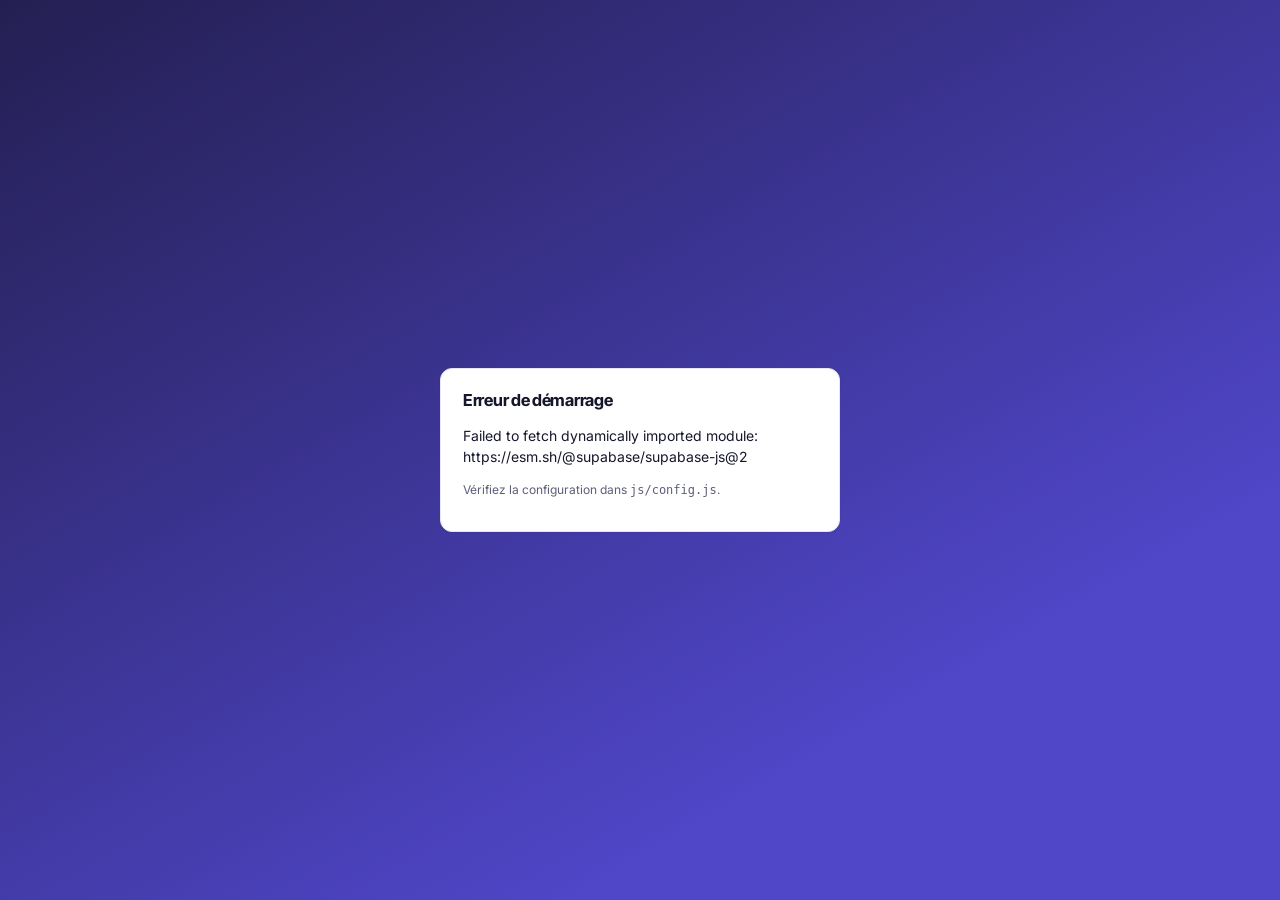
==== commit 4f1c73ed: "Icône d'accueil : une version opaque pour iOS, une vraie maskable L'apple-touch-icon portait des coi" ====
--- a/index.html
+++ b/index.html
@@ -10,7 +10,15 @@
   <link rel="preconnect" href="https://fonts.gstatic.com" crossorigin>
   <link href="https://fonts.googleapis.com/css2?family=Inter+Tight:wght@600;700&family=Inter:wght@400;500;600;700&display=swap" rel="stylesheet">
   <link rel="manifest" href="manifest.json">
-  <link rel="apple-touch-icon" href="assets/icon-192.png">
+  <!-- ⚠ 192 px POUR UN EMPLACEMENT QUI EN DEMANDE 304 À 334 (07/10/2026,
+       signalé par Élodie : l’icône du raccourci de sa tablette est floue).
+       Une icône d’accueil fait 152 pt sur iPad et 167 pt sur iPad Pro, sur un
+       écran à double densité : le fichier était agrandi d’une fois et demie.
+       On sert le 512, qu’iOS réduit lui-même.
+       ⚠ ET IL EST OPAQUE ET CARRÉ, pas rond : iOS remplit de NOIR tout pixel
+       transparent avant d’appliquer son propre masque — les coins arrondis du
+       fichier faisaient donc un liseré noir dans l’arrondi du système. -->
+  <link rel="apple-touch-icon" href="assets/icon-apple-512.png">
   <meta name="apple-mobile-web-app-capable" content="yes">
   <meta name="apple-mobile-web-app-status-bar-style" content="black-translucent">
   <link rel="stylesheet" href="css/app.css">
--- a/css/app.css
+++ b/css/app.css
@@ -1,15 +1,19 @@
 :root {
   /* Identité de groupe : interface neutre. La couleur appartient aux quatre activités,
      pas à l'outil — voir ACTIVITIES dans js/data/schema.js. */
-  --accent: #1A1D23; --accent-2: #2C313A; --accent-soft: #EDEFF3;
-  --bg: #F4F5F7; --card: #FFFFFF; --card-2: #F0F2F5;
-  --text: #11151C; --muted: #59636F; --muted-2: #8A93A1;
-  --line: #E5E8ED; --line-strong: #D2D7DF;
+  --accent: #4F46C8; --accent-2: #3E37A6; --accent-soft: #EDECFB; --accent-ink: #241F52; --on-accent: #FFFFFF;
+  --bg: #F5F5FA; --card: #FFFFFF; --card-2: #F1F1F8;
+  --text: #16172B; --muted: #5C5F7A; --muted-2: #8C8FA8;
+  --line: #E6E6F0; --line-strong: #D3D3E2;
   --green: #12805C; --red: #C8483C; --amber: #A96C10; --blue: #2F6FED; --violet: #E24C86;
   --green-soft: #E3F3EB; --red-soft: #FBE9E6; --amber-soft: #FAF0DF; --blue-soft: #E9F0FE;
+  /* `muted` manquait sa variante douce : un indicateur « on ne sait pas »
+     retombait sur le fond accentué, donc un chiffre gris sur un fond de
+     marque — la couleur disait « regardez-moi » et le chiffre « rien à voir ». */
+  --muted-soft: #EEEFF4;
   /* Alias conservés : plusieurs pages les utilisent en style inline */
   --orange: #A96C10; --orange-2: #C4881F; --orange-soft: #FAF0DF;
-  --dark: #11151C; --dark-2: #2C313A;
+  --dark: #16172B; --dark-2: #2E2F4A;
   --sea: #2F6FED; --sea-soft: #E9F0FE; --sea-ink: #2456B8; --mimosa: #C4881F;
   --font-display: "Inter Tight", "Inter", -apple-system, "Segoe UI", Roboto, sans-serif;
   --radius: 12px;
@@ -29,56 +33,65 @@
 input, select, textarea { font: inherit; }
 
 /* ---------- Layout ---------- */
-#app { display: flex; min-height: 100vh; }
+#app { display: flex; flex-direction: column; min-height: 100vh; }
 .brand { padding: 26px 24px 18px; border-bottom: 1px solid rgba(255,255,255,.08); }
 .brand .logo { display: flex; align-items: center; gap: 10px; font-weight: 800; font-size: 18px; letter-spacing: -.01em; }
 .brand small { display: block; color: rgba(255,255,255,.5); margin-top: 6px; font-size: 11px; text-transform: uppercase; letter-spacing: .1em; }
 
-/* ---------- Navigation : rail d'icônes + volet ---------- */
-.rail { width: var(--rail); background: var(--accent); display: flex; flex-direction: column; align-items: center; gap: 4px; padding: 14px 0 12px; position: sticky; top: 0; height: 100vh; flex-shrink: 0; z-index: 20; }
-.rail-logo { width: 36px; height: 36px; border-radius: 10px; background: #fff; color: var(--accent); display: grid; place-items: center; font-weight: 800; font-size: 12.5px; letter-spacing: -.02em; text-decoration: none; margin-bottom: 10px; flex-shrink: 0; }
-.rail-set { display: flex; flex-direction: column; align-items: center; gap: 4px; width: 100%; }
-.rail-set.bottom { margin-top: auto; padding-top: 10px; }
-.rail-i { position: relative; width: 42px; height: 42px; border: 0; background: transparent; border-radius: 10px; color: rgba(255,255,255,.62); display: grid; place-items: center; transition: .13s; flex-shrink: 0; }
-.rail-i:hover { background: rgba(255,255,255,.09); color: #fff; }
-.rail-i.on { background: rgba(255,255,255,.14); color: #fff; }
-.rail-i:focus-visible { outline: 2px solid #fff; outline-offset: 2px; }
-.rail-i .rail-lbl { display: none; }
-.rail-i .b { position: absolute; top: 3px; right: 2px; min-width: 16px; height: 16px; padding: 0 4px; background: #fff; color: var(--accent); border-radius: 999px; font-size: 10px; font-weight: 800; display: grid; place-items: center; box-shadow: 0 0 0 2px var(--accent); }
-.rail-i.on .b { background: #fff; color: var(--accent); box-shadow: none; }
-.rail-i .more { position: absolute; left: 3px; top: 50%; transform: translateY(-50%); width: 3px; height: 3px; border-radius: 50%; background: currentColor; opacity: .55; }
-.rail-i .tip { position: absolute; left: calc(100% + 8px); top: 50%; transform: translateY(-50%); background: var(--accent-2); color: #fff; font-size: 12px; font-weight: 600; padding: 5px 10px; border-radius: 8px; white-space: nowrap; opacity: 0; pointer-events: none; transition: .12s; z-index: 30; box-shadow: var(--shadow); }
-.rail-i:hover .tip, .rail-i:focus-visible .tip { opacity: 1; }
-.rail-i.on .tip { display: none; }   /* l'univers ouvert est déjà nommé par le volet */
-.rail-i.avatar { background: rgba(255,255,255,.11); }
-.rail-i.avatar .ini { font-size: 12px; font-weight: 800; color: #fff; }
-
-.flyout { width: 214px; background: var(--card); border-right: 1px solid var(--line); position: sticky; top: 0; height: 100vh; flex-shrink: 0; display: flex; flex-direction: column; padding: 16px 12px 14px; gap: 4px; z-index: 19; }
-.flyout[hidden] { display: none; }
-.fly-head { display: flex; align-items: center; justify-content: space-between; gap: 8px; padding: 0 8px 12px; }
-.fly-head h2 { font-size: 16px; }
-.fly-head .pin { border: 0; background: transparent; color: var(--muted-2); font-size: 15px; padding: 3px 6px; border-radius: 8px; line-height: 1; }
-.fly-head .pin:hover { background: var(--card-2); color: var(--text); }
-.fly-head .pin.on { color: var(--accent); }
-.fly-list { display: flex; flex-direction: column; gap: 2px; overflow: auto; }
-.fly-list a, .fly-act { display: flex; align-items: center; gap: 9px; padding: 9px 11px; border-radius: 10px; color: var(--muted); text-decoration: none; font-weight: 600; font-size: 13.5px; border: 0; background: transparent; text-align: left; width: 100%; }
-.fly-list a:hover, .fly-act:hover { background: var(--card-2); color: var(--text); }
-.fly-list a.on { background: var(--card-2); color: var(--text); box-shadow: inset 2px 0 0 var(--accent); }
-.fly-list .dot { width: 8px; height: 8px; border-radius: 50%; flex-shrink: 0; }
+/* ---------- Navigation : barre horizontale ---------- */
+.topnav { position: sticky; top: 0; z-index: 20; }
+.univ { background: var(--accent); color: var(--on-accent); display: flex; align-items: center; gap: 18px; padding: 0 20px; transition: background .25s ease; }
+.u-mark { font-weight: 800; font-size: 15px; letter-spacing: -.02em; text-decoration: none; color: var(--on-accent); padding: 14px 0; white-space: nowrap; }
+.u-set { display: flex; gap: 2px; overflow-x: auto; scrollbar-width: none; flex: 1; min-width: 0; }
+.u-set::-webkit-scrollbar { display: none; }
+/* Sur un fond de marque, tout le texte de la bande prend la couleur lisible dessus :
+   la distinction actif / inactif passe par le trait et le fond, pas par l'opacité. */
+.u-tab { display: flex; align-items: center; gap: 8px; color: var(--on-accent); text-decoration: none; font-weight: 600; font-size: 13.5px; padding: 15px 13px 12px; border-bottom: 3px solid transparent; white-space: nowrap; transition: .13s; }
+.u-tab:hover { background: color-mix(in srgb, var(--on-accent) 9%, transparent); }
+.u-tab.on { font-weight: 700; border-bottom-color: var(--on-accent); background: color-mix(in srgb, var(--on-accent) 12%, transparent); }
+.u-cnt { font-style: normal; background: color-mix(in srgb, var(--on-accent) 16%, transparent); color: var(--on-accent); border-radius: 999px; padding: 0 7px; font-size: 10.5px; font-weight: 800; }
+.u-tab.on .u-cnt { background: color-mix(in srgb, var(--on-accent) 22%, transparent); color: var(--on-accent); }
+.u-right { display: flex; align-items: center; gap: 4px; flex-shrink: 0; padding-left: 6px; }
+.u-ico { display: grid; place-items: center; width: 34px; height: 34px; border-radius: 9px; color: var(--on-accent); text-decoration: none; }
+.u-ico:hover, .u-ico.on { background: color-mix(in srgb, var(--on-accent) 14%, transparent); }
+.acct { position: relative; }
+.u-me { display: flex; align-items: center; gap: 8px; border: 0; background: transparent; color: var(--on-accent); padding: 5px 8px 5px 5px; border-radius: 999px; font-weight: 600; font-size: 13px; }
+.u-me:hover { background: color-mix(in srgb, var(--on-accent) 12%, transparent); }
+.u-me .av { width: 28px; height: 28px; border-radius: 50%; background: color-mix(in srgb, var(--on-accent) 18%, transparent); color: var(--on-accent); display: grid; place-items: center; font-size: 11px; font-weight: 800; }
+.acct-menu { position: absolute; right: 0; top: calc(100% + 8px); background: var(--card); color: var(--text); border: 1px solid var(--line); border-radius: 12px; box-shadow: var(--shadow-lift); min-width: 232px; padding: 8px; display: flex; flex-direction: column; gap: 2px; }
+.acct-head { padding: 8px 10px 12px; border-bottom: 1px solid var(--line); margin-bottom: 6px; }
+.acct-head .role { color: var(--muted-2); font-weight: 800; text-transform: uppercase; letter-spacing: .1em; font-size: 10.5px; }
+.acct-head .name { font-weight: 700; margin-top: 4px; }
+.acct-head .mail { color: var(--muted); font-size: 12px; margin-top: 2px; word-break: break-all; }
+.acct-act { border: 0; background: transparent; text-align: left; padding: 9px 11px; border-radius: 9px; font-weight: 600; font-size: 13.5px; color: var(--muted); }
+.acct-act:hover { background: var(--card-2); color: var(--text); }
+.acct-act.danger { color: var(--red); }
+
+.subnav { display: flex; align-items: center; gap: 12px; }
+.s-set { display: flex; gap: 2px; overflow-x: auto; scrollbar-width: none; flex: 1; min-width: 0; }
+.s-set::-webkit-scrollbar { display: none; }
+.s-tab { display: flex; align-items: center; gap: 9px; text-decoration: none; color: var(--muted); font-weight: 600; font-size: 14px; padding: 9px 14px; border-radius: 10px; white-space: nowrap; transition: .13s; }
+/* Les structures se repèrent d'un coup d'œil : logo plus grand et trait de leur couleur */
+.s-tab.brand { font-weight: 700; color: var(--text); box-shadow: inset 0 -2px 0 color-mix(in srgb, var(--c) 55%, transparent); border-radius: 10px 10px 4px 4px; }
+.s-tab.brand:hover { box-shadow: inset 0 -2px 0 var(--c); background: color-mix(in srgb, var(--c) 8%, transparent); }
+.s-tab.brand .brandmark { width: 26px; height: 26px; border-radius: 7px; }
+.s-sep { width: 1px; align-self: stretch; background: var(--line-strong); margin: 4px 10px; flex-shrink: 0; }
+.s-tab:hover { background: var(--card-2); color: var(--text); }
+.s-tab.on, .s-tab.brand.on { background: var(--accent); color: var(--on-accent); box-shadow: none; transition: background .2s ease; }
+.s-cnt { font-style: normal; background: var(--card-2); color: var(--muted); border-radius: 999px; padding: 0 7px; font-size: 10.5px; font-weight: 800; }
+.s-tab.on .s-cnt { background: color-mix(in srgb, var(--on-accent) 18%, transparent); color: var(--on-accent); }
+.s-tab .dot { width: 8px; height: 8px; border-radius: 50%; flex-shrink: 0; }
 .brandmark { width: 20px; height: 20px; border-radius: 5px; background: var(--c, var(--line-strong)); display: inline-grid; place-items: center; overflow: hidden; flex-shrink: 0; }
 .brandmark img { width: 100%; height: 100%; object-fit: contain; background: #fff; }
-.fly-list .cnt { margin-left: auto; background: var(--card-2); color: var(--muted); border-radius: 999px; padding: 1px 8px; font-size: 11px; font-weight: 800; }
-.fly-list a.on .cnt { background: var(--accent); color: #fff; }
-.fly-act.danger { color: var(--red); }
-.fly-me { padding: 0 11px 14px; border-bottom: 1px solid var(--line); margin-bottom: 8px; }
-.fly-me .role { color: var(--muted-2); font-weight: 800; text-transform: uppercase; letter-spacing: .1em; font-size: 10.5px; }
-.fly-me .name { font-weight: 700; margin-top: 5px; }
-.fly-me .mail { color: var(--muted); font-size: 12px; margin-top: 2px; word-break: break-all; }
+.sr-only { position: absolute; width: 1px; height: 1px; padding: 0; margin: -1px; overflow: hidden; clip: rect(0 0 0 0); white-space: nowrap; border: 0; }
 .main { flex: 1; min-width: 0; display: flex; flex-direction: column; }
-.topbar { background: rgba(244,245,247,.85); backdrop-filter: blur(12px); border-bottom: 1px solid var(--line); padding: 15px 28px; display: flex; align-items: center; justify-content: space-between; gap: 16px; position: sticky; top: 0; z-index: 5; }
-.topbar .datepill { background: var(--card); border: 1px solid var(--line); border-radius: 9px; padding: 5px 12px 5px 5px; display: flex; align-items: center; gap: 9px; font-weight: 600; font-size: 12.5px; }
-.topbar .datepill span { background: var(--accent); color: #fff; font-size: 10px; font-weight: 700; padding: 4px 8px; border-radius: 6px; text-transform: uppercase; letter-spacing: .06em; }
+.content { flex: 1; }
+.topbar { background: var(--card); backdrop-filter: blur(12px); border-bottom: 1px solid var(--line); padding: 10px 20px; display: flex; align-items: center; justify-content: space-between; gap: 16px; }
+.topbar .datepill, .esp-head .datepill { background: var(--card); border: 1px solid var(--line); border-radius: 9px; padding: 5px 12px 5px 5px; display: flex; align-items: center; gap: 9px; font-weight: 600; font-size: 12.5px; }
+.topbar .datepill span, .esp-head .datepill span { background: var(--accent); color: var(--on-accent); font-size: 10px; font-weight: 700; padding: 4px 8px; border-radius: 6px; text-transform: uppercase; letter-spacing: .06em; }
 .content { padding: 24px 28px 60px; display: flex; flex-direction: column; gap: 18px; }
+.topbar.bare .datepill { display: none; }
+.topbar[hidden] { display: none; }
 .demo-banner { background: var(--amber-soft); border: 1px solid var(--amber-soft); color: var(--amber); padding: 9px 14px; border-radius: 10px; font-size: 13px; display: flex; gap: 10px; align-items: center; }
 .demo-banner b { font-weight: 700; }
 
@@ -93,12 +106,19 @@
 .kpi { position: relative; }
 
 .kpi .lbl { font-size: 10.5px; font-weight: 700; text-transform: uppercase; letter-spacing: .09em; color: var(--muted-2); display: flex; justify-content: space-between; }
-.kpi .val { font-family: var(--font-display); font-size: 28px; font-weight: 700; margin: 8px 0 2px; letter-spacing: -.035em; color: var(--kpi-c, var(--text)); font-variant-numeric: lining-nums tabular-nums; }
+.kpi .val { font-family: var(--font-display); font-size: 28px; font-weight: 700; margin: 8px 0 2px; letter-spacing: -.035em; color: var(--kpi-c, var(--accent)); font-variant-numeric: lining-nums tabular-nums; }
 .kpi .sub { color: var(--muted); font-size: 13px; }
 .big { font-family: var(--font-display); font-size: 34px; font-weight: 700; color: var(--text); letter-spacing: -.035em; }
 
 /* ---------- Tables ---------- */
-.table-wrap { overflow-x: auto; }
+/* `overflow-x: auto` ne suffit pas : sans `min-width: 0`, le conteneur garde sa
+   largeur minimale intrinseque — celle du tableau — et pousse la carte qui le
+   contient hors de l'ecran au lieu de defiler a l'interieur. */
+.table-wrap { overflow-x: auto; min-width: 0; }
+/* Sur un ecran etroit, un liseré dit que le tableau continue a droite. */
+@media (max-width: 820px) {
+  .table-wrap { background: linear-gradient(90deg, transparent calc(100% - 26px), color-mix(in srgb, var(--line) 55%, transparent)); }
+}
 table { width: 100%; border-collapse: collapse; font-size: 13.5px; }
 th { text-align: left; font-size: 10.5px; text-transform: uppercase; letter-spacing: .07em; color: var(--muted-2); font-weight: 700; padding: 9px 12px; border-bottom: 1px solid var(--line); white-space: nowrap; }
 td { padding: 11px 12px; border-bottom: 1px solid var(--line); vertical-align: middle; }
@@ -116,7 +136,7 @@
 .badge { display: inline-block; padding: 2px 8px; border-radius: 6px; font-size: 11px; font-weight: 700; background: color-mix(in srgb, var(--c, var(--accent)) 11%, white); color: var(--c, var(--accent)); white-space: nowrap; }
 .pill { display: inline-block; padding: 3px 9px; border-radius: 6px; font-size: 11.5px; font-weight: 600; background: var(--card-2); color: var(--muted); }
 .pill.ok { background: var(--green-soft); color: var(--green); } .pill.warn { background: var(--amber-soft); color: var(--amber); } .pill.bad { background: var(--red-soft); color: var(--red); } .pill.info { background: var(--blue-soft); color: var(--sea-ink); }
-.btn { display: inline-flex; text-decoration: none; align-items: center; gap: 7px; border: 1px solid transparent; border-radius: 9px; padding: 9px 15px; font-weight: 600; font-size: 13.5px; background: var(--accent); color: #fff; transition: .13s; white-space: nowrap; }
+.btn { display: inline-flex; text-decoration: none; align-items: center; gap: 7px; border: 1px solid transparent; border-radius: 9px; padding: 9px 15px; font-weight: 600; font-size: 13.5px; background: var(--accent); color: var(--on-accent); transition: background .2s ease, border-color .13s; white-space: nowrap; }
 .btn:hover { background: var(--accent-2); }
 .btn.sm { padding: 6px 11px; font-size: 12.5px; border-radius: 8px; }
 .btn.ghost { background: var(--card); color: var(--text); border-color: var(--line-strong); }
@@ -129,11 +149,34 @@
 .toolbar { display: flex; gap: 10px; align-items: center; flex-wrap: wrap; }
 .toolbar .grow { flex: 1; }
 .toolbar input[type=search], .toolbar select, .filter-input { border: 1px solid var(--line-strong); border-radius: 9px; padding: 8px 12px; background: #fff; min-width: 140px; font-size: 13.5px; }
+/* Les menus deroulants du CRM : la fleche du systeme est remplacee par un
+   chevron dessine, parce que celle de Windows et celle de macOS n'ont ni la
+   meme taille ni la meme couleur — un ecran qui change d'aspect selon le poste
+   ne se corrige pas, il se reprend. `appearance: none` impose de redessiner
+   la fleche : sans elle, le champ perd son indicateur et ressemble a un
+   champ de saisie. */
+.toolbar select {
+  appearance: none; -webkit-appearance: none;
+  padding-right: 34px; cursor: pointer; font-weight: 500; color: var(--text);
+  background-image: url("data:image/svg+xml,%3Csvg xmlns='http://www.w3.org/2000/svg' width='12' height='8' viewBox='0 0 12 8'%3E%3Cpath d='M1 1.5 6 6.5l5-5' fill='none' stroke='%23667' stroke-width='1.8' stroke-linecap='round' stroke-linejoin='round'/%3E%3C/svg%3E");
+  background-repeat: no-repeat; background-position: right 12px center;
+  transition: border-color .15s, box-shadow .15s;
+}
+.toolbar select:hover { border-color: var(--accent); }
+.toolbar select:focus-visible, .toolbar input[type=search]:focus-visible {
+  outline: none; border-color: var(--accent);
+  box-shadow: 0 0 0 3px color-mix(in srgb, var(--accent) 18%, transparent);
+}
+/* Un filtre actif doit se voir sans etre lu : le champ prend l'accent. */
+.toolbar select.actif { border-color: var(--accent); background-color: var(--accent-soft); color: var(--accent-ink); font-weight: 600; }
 .tabs { display: flex; gap: 4px; background: var(--card); border: 1px solid var(--line); padding: 4px; border-radius: 10px; width: fit-content; flex-wrap: wrap; }
 .tabs button { border: 0; background: transparent; padding: 8px 14px; border-radius: 7px; font-weight: 600; font-size: 13.5px; color: var(--muted); }
-.tabs button.active { background: var(--accent); color: #fff; }
+.tabs button.active { background: var(--accent); color: var(--on-accent); }
 .tabs button .dot { display: inline-block; width: 8px; height: 8px; border-radius: 50%; margin-right: 8px; background: var(--c); }
-.seg { display: inline-flex; background: var(--card-2); border: 1px solid var(--line); border-radius: 9px; padding: 3px; }
+.seg { display: inline-flex; background: var(--card-2); border: 1px solid var(--line); border-radius: 9px; padding: 3px; max-width: 100%; }
+/* Cinq periodes ne tiennent pas sur 358 px : elles passent a la ligne plutot
+   que de sortir de l'ecran. Deux rangees se lisent, une barre qui deborde non. */
+@media (max-width: 820px) { .seg { flex-wrap: wrap; } .seg button { flex: 1 0 auto; } }
 .seg button { border: 0; background: transparent; padding: 6px 12px; border-radius: 6px; font-weight: 600; color: var(--muted); font-size: 12.5px; }
 .seg button.active { background: #fff; color: var(--text); box-shadow: 0 1px 2px rgba(17,21,28,.1); }
 .empty { color: var(--muted-2); padding: 24px; text-align: center; font-size: 13px; }
@@ -176,7 +219,11 @@
 /* ---------- Modal ---------- */
 .modal-backdrop { position: fixed; inset: 0; background: rgba(17,21,28,.45); backdrop-filter: blur(3px); z-index: 50; display: flex; align-items: flex-start; justify-content: center; padding: 40px 20px; overflow: auto; }
 .modal { background: #fff; border: 1px solid var(--line); border-radius: 14px; width: min(680px, 100%); box-shadow: 0 24px 48px -20px rgba(17,21,28,.35); }
-.modal.wide { width: min(1040px, 100%); }
+/* La grande modale garde une GOUTTIERE de chaque cote. Sans elle, la fiche
+   projet touchait les deux bords de l ecran et se lisait comme une page a
+   part entiere, plus comme une fiche posee par-dessus le tableau de bord.
+   Les 20px du fond suffisaient a 1400px de large, pas en dessous. */
+.modal.wide { width: min(1040px, calc(100% - 40px)); }
 .modal-head { display: flex; align-items: center; justify-content: space-between; padding: 18px 24px; border-bottom: 1px solid var(--line); }
 .modal-body { padding: 22px 24px; }
 .detail { display: grid; grid-template-columns: 1.3fr 1fr; gap: 24px; }
@@ -194,7 +241,7 @@
 .act-row input[type=checkbox] { width: 18px; height: 18px; margin-top: 2px; accent-color: var(--green); }
 .stage-steps { display: flex; gap: 4px; flex-wrap: wrap; }
 .stage-steps button { border: 1px solid var(--line); background: #fff; border-radius: 7px; padding: 5px 11px; font-size: 12px; font-weight: 600; color: var(--muted); }
-.stage-steps button.cur { background: var(--accent); color: #fff; border-color: var(--accent); }
+.stage-steps button.cur { background: var(--accent); color: var(--on-accent); border-color: var(--accent); }
 .stage-steps button.past { background: var(--card-2); color: var(--text); }
 .status-won { color: var(--green); font-weight: 700; } .status-lost { color: var(--red); font-weight: 700; }
 
@@ -207,7 +254,7 @@
 .trow.late .ttl::before { content: "⚠ "; color: var(--red); }
 
 /* ---------- Login ---------- */
-.login { flex: 1; width: 100%; min-height: 100vh; display: grid; place-items: center; background: var(--bg); padding: 16px; }
+.login { flex: 1; width: 100%; min-height: 100vh; display: grid; place-items: center; background: linear-gradient(150deg, var(--accent-ink), var(--accent) 75%); padding: 16px; }
 .login .card { width: min(400px, 100%); }
 .login .brand small { color: var(--muted); }
 .login .brand { border: 0; padding: 0 0 16px; color: var(--text); }
@@ -218,7 +265,7 @@
 
 /* ---------- Toasts ---------- */
 #toasts { position: fixed; bottom: 20px; right: 20px; display: flex; flex-direction: column; gap: 8px; z-index: 100; }
-.toast { background: var(--accent); color: #fff; padding: 10px 15px; border-radius: 9px; font-weight: 600; font-size: 13.5px; opacity: 0; transform: translateY(8px); transition: .25s; }
+.toast { background: var(--accent-ink); color: #fff; padding: 10px 15px; border-radius: 9px; font-weight: 600; font-size: 13.5px; opacity: 0; transform: translateY(8px); transition: .25s; }
 .toast.show { opacity: 1; transform: none; }
 .toast.err { background: var(--red); } .toast.warn { background: var(--amber); }
 
@@ -226,22 +273,17 @@
 .chart-box { position: relative; height: 260px; }
 
 /* ---------- Responsive ---------- */
-@media (max-width: 1100px) { .grid.c4 { grid-template-columns: repeat(2, 1fr); } .grid.c3 { grid-template-columns: repeat(2, 1fr); } .detail { grid-template-columns: 1fr; } }
+@media (max-width: 1100px) { .grid.c4 { grid-template-columns: repeat(2, minmax(0, 1fr)); } .grid.c3 { grid-template-columns: repeat(2, minmax(0, 1fr)); } .detail { grid-template-columns: minmax(0, 1fr); } }
 @media (max-width: 820px) {
-  /* Le survol n'existe pas au doigt : le rail passe en barre horizontale avec les libellés */
-  #app { flex-direction: column; }
-  .rail { width: 100%; height: auto; flex-direction: row; align-items: center; gap: 6px; padding: 8px 12px; overflow-x: auto; position: sticky; top: 0; }
-  .rail-logo { margin-bottom: 0; }
-  .rail-set { flex-direction: row; width: auto; }
-  .rail-set.bottom { margin-top: 0; margin-left: auto; padding-top: 0; }
-  .rail-i { width: auto; height: 40px; padding: 0 13px; gap: 8px; display: flex; align-items: center; }
-  .rail-i .rail-lbl { display: block; font-size: 13px; font-weight: 700; white-space: nowrap; }
-  .rail-i .tip, .rail-i .more { display: none; }
-  .rail-i .b { position: static; box-shadow: none; }
-  .rail-set.bottom .rail-i .rail-lbl { display: none; }
-  .flyout { position: static; width: 100%; height: auto; border-right: 0; border-bottom: 1px solid var(--line); max-height: 50vh; }
-  .content, .topbar { padding-left: 16px; padding-right: 16px; }
-  .grid.c4, .grid.c3, .grid.c2 { grid-template-columns: 1fr; }
+  .univ { padding: 0 12px; gap: 10px; }
+  .u-mark { font-size: 14px; }
+  .u-tab span { display: none; }            /* place au doigt : l'icône suffit pour l'univers */
+  .u-tab { padding: 13px 11px 10px; }
+  .u-me .nm { display: none; }
+  .topbar { padding: 7px 12px; }
+  .topbar .datepill, .esp-head .datepill { display: none; }   /* la date mange une ligne entière sur un téléphone — sélecteur aussi précis que celui qu'il annule */
+  .content { padding-left: 16px; padding-right: 16px; }
+  .grid.c4, .grid.c3, .grid.c2 { grid-template-columns: minmax(0, 1fr); }
   .field.half { flex-basis: 100%; }
 }
 
@@ -249,17 +291,18 @@
 .hub-grid { display: grid; grid-template-columns: repeat(2, minmax(0, 1fr)); gap: 18px; }
 .hub-card { border-top: 3px solid var(--c, var(--accent)); }
 .hub-card.soon { border-top-color: var(--line); }
-.hub-icon { display: inline-grid; place-items: center; width: 30px; height: 30px; border-radius: 9px; background: color-mix(in srgb, var(--c, var(--orange)) 14%, white); margin-right: 8px; font-size: 15px; }
+.hub-icon { display: inline-grid; place-items: center; width: 30px; height: 30px; border-radius: 8px; background: color-mix(in srgb, var(--c, var(--accent)) 12%, white); margin-right: 8px; font-size: 15px; }
 .hub-kpis { display: grid; grid-template-columns: repeat(auto-fit, minmax(110px, 1fr)); gap: 10px; margin-bottom: 12px; }
 .hub-kpis > div { background: var(--card-2); border-radius: 9px; padding: 10px 12px; }
-.hub-kpis b { display: block; font-family: var(--font-display); font-size: 21px; font-weight: 700; letter-spacing: -.01em; font-variant-numeric: lining-nums tabular-nums; }
+.hub-kpis b { display: block; font-family: var(--font-display); font-size: 21px; font-weight: 700; letter-spacing: -.025em; font-variant-numeric: lining-nums tabular-nums; }
+.hub-kpis b:not(.status-lost):not(.status-won) { color: var(--accent); }
 .hub-kpis span { font-size: 11.5px; color: var(--muted); }
 .hub-lines { display: flex; flex-direction: column; gap: 4px; }
 .hub-lines a, .hub-lines > span { display: flex; align-items: center; gap: 8px; padding: 7px 10px; border-radius: 9px; text-decoration: none; font-size: 13px; }
 .hub-lines a:hover { background: var(--card-2); }
 .hub-lines .dot { width: 8px; height: 8px; border-radius: 50%; display: inline-block; }
 .hub-lines .grow { flex: 1; }
-@media (max-width: 900px) { .hub-grid { grid-template-columns: 1fr; } }
+@media (max-width: 900px) { .hub-grid { grid-template-columns: minmax(0, 1fr); } }
 
 .kind-switch { display: flex; gap: 4px; background: var(--card-2); border: 1px solid var(--line); padding: 4px; border-radius: 10px; margin-bottom: 16px; }
 .kind-switch button { flex: 1; border: 0; background: transparent; padding: 8px 12px; border-radius: 7px; font-weight: 600; color: var(--muted); }
@@ -316,3 +359,5802 @@
 .chip:hover { border-color: var(--accent); color: var(--accent); }
 .chip:hover span { color: var(--accent); }
 .chip.q { background: var(--card-2); }
+/* Pastilles d'état. `.chip` est à l'origine un bouton de filtre, d'où le
+   curseur et le survol ; utilisée comme étiquette d'état elle n'a ni l'un ni
+   l'autre, et prend la couleur de ce qu'elle annonce.
+   Sans ces trois règles, « Absent », « Expiré » et une date valide
+   s'affichaient exactement pareil — constaté sur l'écran des sous-traitants
+   de RGD Renova, où toute la lecture repose sur ce coup d'oeil. */
+.chip.red, .chip.green, .chip.amber, .chip.muted { cursor: default; }
+.chip.red:hover, .chip.green:hover, .chip.amber:hover, .chip.muted:hover { border-color: currentColor; }
+.chip.red { background: var(--red-soft); border-color: color-mix(in srgb, var(--red) 35%, transparent); color: var(--red); }
+.chip.green { background: var(--green-soft); border-color: color-mix(in srgb, var(--green) 35%, transparent); color: var(--green); }
+.chip.amber { background: var(--amber-soft); border-color: color-mix(in srgb, var(--amber) 40%, transparent); color: var(--amber); }
+.chip.muted { background: var(--card-2); border-color: var(--line); color: var(--muted); }
+/* Les six provenances d'un prospect RGD. Une couleur par origine, tenue par
+   des jetons de la charte : on ne lit pas six teintes, on reconnait une
+   pastille du coin de l'oeil. `prov` fige le curseur — ce n'est pas un bouton. */
+.chip.prov { cursor: default; font-weight: 700; letter-spacing: .01em; }
+.chip.prov:hover { border-color: currentColor; }
+.prov-site      { background: var(--accent-soft); border-color: color-mix(in srgb, var(--accent) 35%, transparent); color: var(--accent-ink); }
+.prov-partenaire{ background: var(--green-soft);  border-color: color-mix(in srgb, var(--green) 35%, transparent);  color: var(--green); }
+.prov-meta      { background: color-mix(in srgb, #1877f2 12%, #fff); border-color: color-mix(in srgb, #1877f2 35%, transparent); color: #1456b8; }
+.prov-reco      { background: var(--amber-soft);  border-color: color-mix(in srgb, var(--amber) 40%, transparent);  color: var(--amber); }
+.prov-reseaux   { background: color-mix(in srgb, #8b5cf6 12%, #fff); border-color: color-mix(in srgb, #8b5cf6 35%, transparent); color: #6d38d6; }
+.prov-direct    { background: var(--card-2); border-color: var(--line); color: var(--muted); }
+
+.chip.accent { background: var(--accent-soft); border-color: color-mix(in srgb, var(--accent) 35%, transparent); color: var(--accent-ink); cursor: default; }
+
+/* ---------- Application externe intégrée (iframe) ---------- */
+/* Page à ras : l'application occupe toute la surface, sans cadre ni carte. */
+.content.flush { padding: 0; gap: 0; }
+.embed-frame { background: #fff; }
+.embed-frame iframe { width: 100%; height: 100%; border: 0; display: block; }
+.embed-frame:fullscreen iframe { height: 100vh; }
+.embed-actions { display: flex; align-items: center; gap: 4px; margin-left: auto; }
+.embed-act { background: none; border: 0; border-radius: 7px; padding: 6px 10px; font-size: 12.5px; font-weight: 600; color: var(--muted); text-decoration: none; white-space: nowrap; }
+.embed-act:hover { background: var(--card-2); color: var(--text); }
+
+/* ---------- Espaces de structure (.esp-*) ---------- */
+/* Coquille commune à BTP Expertise et La Référence Courtage : menu vertical à gauche,
+   contenu à droite — la présentation du tableau de bord RGD Renova, aux couleurs de la
+   structure. L'accent vient de applyBrand() : ACTIVITIES est la seule source. */
+.content.flush { padding: 0; gap: 0; display: flex; }
+.esp-app { flex: 1; display: flex; min-width: 0; background: var(--bg); }
+/* ---------- Le menu d'espace reste en place quand la page defile ----------
+   Demande de Mickael le 24/09/2026 : sur une longue liste, le menu partait
+   vers le haut et il fallait remonter toute la page pour changer d'ecran.
+
+   ⚠ `align-self: flex-start` N'EST PAS DECORATIF. `.esp-app` est un conteneur
+   flex, donc ses enfants sont etires sur toute la hauteur par defaut. Un
+   element colle aussi haut que son conteneur n'a nulle part ou coller : la
+   regle `sticky` est alors sans aucun effet, et sans erreur pour le dire.
+
+   ⚠ LE DECALAGE VIENT DU JAVASCRIPT, et c'est voulu. `.topnav` est deja
+   collante : sans decalage le menu se glisserait dessous. Mais sa hauteur
+   depend du nombre d'onglets, donc du profil — `js/app.js` la mesure et la
+   publie dans `--h-topnav`. Le repli de 116 px ne sert qu'a l'instant qui
+   precede la premiere mesure.
+
+   `overflow-y: auto` est le garde-fou de l'autre bout : un menu plus haut
+   que l'ecran doit pouvoir defiler pour lui-meme, sinon ses dernieres
+   entrees deviennent inatteignables. */
+/* ---- Le menu prend la hauteur de l'ecran, et s'y tient sans defiler ----
+   Demande de Mickael le 28/09/2026.
+
+   ⚠ `height` ET PAS `max-height`. Avec un maximum, le rail s'arretait a la
+   hauteur de ses entrees : sur La Reference Courtage, qui n'en a que trois,
+   la colonne sombre s'interrompait au quart de la page et le fond gris
+   reprenait dessous. C'est ce qu'on voyait, et ce n'etait pas une question de
+   defilement.
+
+   ⚠ ET L'ESPACEMENT SUIT LA FENETRE. Mesure avant correction, sur le menu le
+   plus charge (RGD Renova, treize entrees) : 577 px de contenu pour 584 px
+   disponibles sur un ecran de 700 px — il passait a SEPT pixels pres — et
+   593 px pour 504 disponibles a 620 px, soit un debordement de 89 px sur un
+   portable de treize pouces. Les `clamp()` lient les marges a la hauteur de la
+   fenetre : le meme menu retombe alors sous les 490 px.
+
+   ⚠ `overflow-y: auto` RESTE, et ce n'est pas un aveu d'echec : sous 500 px de
+   haut, aucun reglage ne fait tenir treize entrees lisibles. Des entrees
+   inatteignables seraient pires qu'un defilement. */
+.esp-side { width: 224px; flex-shrink: 0; background: var(--accent-ink); color: #fff; display: flex; flex-direction: column;
+  position: sticky; top: var(--h-topnav, 116px); align-self: flex-start;
+  height: calc(100vh - var(--h-topnav, 116px)); overflow-y: auto; }
+.esp-side-brand { display: flex; align-items: center; gap: 10px; padding: clamp(10px, 1.8vh, 16px) 18px; border-bottom: 1px solid rgba(255,255,255,.1); font-family: var(--font-display); font-weight: 700; font-size: 15px; letter-spacing: -.01em; }
+/* La marque et sa baseline, l'une sous l'autre. Elles etaient separees par toute
+   la hauteur du menu — nom en haut, nom repete en bas avec la baseline. */
+.esp-side-brand span { display: flex; flex-direction: column; min-width: 0; }
+.esp-side-brand em { font-style: normal; font-weight: 500; font-size: 11px;
+  color: rgba(255,255,255,.55); letter-spacing: 0; margin-top: 1px; }
+.esp-side-brand img { width: 30px; height: 30px; object-fit: contain; background: #fff; border-radius: 8px; padding: 3px; }
+.esp-side-nav { flex: 1; padding: clamp(7px, 1.5vh, 14px) 12px; display: flex; flex-direction: column;
+  gap: clamp(1px, 0.4vh, 3px); }
+.esp-side-nav a { display: block; padding: clamp(6px, 1.15vh, 11px) 15px; border-radius: 9px; text-decoration: none; color: rgba(255,255,255,.76); font-size: 13.5px; font-weight: 600; transition: background .13s, color .13s; }
+.esp-side-nav a:hover { background: rgba(255,255,255,.09); color: #fff; }
+.esp-side-nav a.on { background: var(--accent); color: var(--on-accent); }
+/* Un groupe du menu : son intitule, puis ses ecrans en retrait dessous. */
+.esp-side-groupe { display: flex; flex-direction: column; gap: clamp(1px, 0.4vh, 3px); margin-top: 4px; }
+.esp-side-titre { padding: clamp(4px, 0.9vh, 9px) 15px 3px; font-size: 10.5px; font-weight: 800; text-transform: uppercase; letter-spacing: .08em; color: rgba(255,255,255,.45); }
+.esp-side-groupe a { padding-left: 27px; font-size: 13px; }
+/* Les écrans de coulisses, détachés du reste par un trait et un peu d'air.
+   ⚠ PAS de `margin-top: auto`, essayé puis retiré : la colonne s'étire à la
+   hauteur du CONTENU, pas de la fenêtre — sur la vue d'ensemble (1340 px) le
+   bloc partait à y=1084, donc hors de l'écran, et il fallait faire défiler
+   toute la page pour atteindre une entrée de menu. Un menu ne se mérite pas. */
+.esp-side-bas { margin-top: clamp(6px, 1.6vh, 16px); padding-top: clamp(6px, 1.2vh, 12px);
+  border-top: 1px solid rgba(255,255,255,.12); }
+
+/* ---------- Un groupe de menu qui se replie ----------
+   Un bouton porte le titre, une boite porte les liens, et `data-ouvert` sur le
+   groupe dit lequel des deux etats on montre.
+
+   ⚠ CE N'EST PLUS UN <details>, ET C'EST DELIBERE. Il donnait le pliage, le
+   clavier et l'etat sans une ligne de code, mais il NE SE REPLIE PAS dans le
+   navigateur integre qui sert a eprouver les ecrans — verifie sur un element
+   VIERGE cree hors de l'application, contenu visible ferme comme ouvert. Un
+   bouton, un attribut et une regle marchent partout ET se verifient ici. */
+/* Le troisieme niveau du menu : les ecrans d'un metier, sous son pipeline.
+   Le retrait passe de 27 a 38 px et la taille baisse d'un demi-point — assez
+   pour qu'on lise l'appartenance sans compter les pixels, pas assez pour que
+   la colonne se mette a ressembler a un arbre de fichiers. */
+.esp-side-sous { display: flex; flex-direction: column; gap: clamp(1px, 0.4vh, 3px); }
+.esp-side-sous-liens { display: flex; flex-direction: column; gap: clamp(1px, 0.35vh, 2px); }
+.esp-side-groupe .esp-side-sous-liens a { padding-left: 38px; font-size: 12.5px; color: rgba(255,255,255,.66); }
+.esp-side-groupe .esp-side-sous-liens a:hover { color: #fff; }
+.esp-side-groupe .esp-side-sous-liens a.on { color: var(--on-accent); }
+/* ⚠ LE MENU DE BTP EST RESSERRE, ET DE LUI SEUL. Avec les deux metiers et
+   leurs quatre ecrans, il compte DIX-HUIT lignes contre neuf aux autres
+   structures : aux memes espacements il depassait une fenetre de 900 px, ce
+   qui rouvrait le defaut corrige le 25/09 (« je ne veux plus que le menu a
+   gauche deroule »).
+   Le reglage passe par `[data-espace="btp"]`, comme le fond noir de RGD :
+   resserrer la regle commune aurait tasse les trois autres menus, qui n'en ont
+   aucun besoin. Ce qui est rogne est l'AIR, jamais la taille du texte. */
+.esp-app[data-espace="btp"] .esp-side-nav a { padding-top: clamp(4px, 0.75vh, 8px); padding-bottom: clamp(4px, 0.75vh, 8px); }
+.esp-app[data-espace="btp"] .esp-side-titre { padding-top: clamp(3px, 0.6vh, 7px); padding-bottom: 2px; }
+.esp-app[data-espace="btp"] .esp-side-groupe { gap: 1px; margin-top: 2px; }
+.esp-app[data-espace="btp"] .esp-side-sous-liens a { padding-top: 3px; padding-bottom: 3px; }
+.esp-side-plis { display: flex; flex-direction: column; gap: 3px; margin-top: 3px; }
+.esp-side-pliable[data-ouvert="0"] > .esp-side-plis { display: none; }
+/* ⚠ Un <button> arrive avec un fond, une bordure, sa propre police et un texte
+   centre. Sans ce desabillage il ne ressemblerait pas aux autres intitules de
+   groupe, qui sont des <span>. */
+/* ⚠ `font: inherit` SERAIT LE PIEGE. Ce raccourci remet TOUTE la typographie —
+   taille comprise — et il gagne sur `.esp-side-titre` (specificite 0,1,1 contre
+   0,1,0) : le titre du groupe repliable s'affichait en 13,5 px la ou les autres
+   intitules font 10,5. On ne reprend donc que la famille, et on laisse
+   `.esp-side-titre` decider de la taille, de la graisse et des majuscules. */
+button.esp-side-titre { background: none; border: 0; font-family: inherit; color: inherit;
+  text-align: left; width: 100%; }
+.esp-side-pliable > .esp-side-titre { cursor: pointer; display: flex;
+  align-items: center; gap: 6px; user-select: none; }
+/* Le chevron, qui tourne a l'ouverture. Il est APRES le titre et pousse a
+   droite : colle devant, il decalait le titre par rapport aux autres intitules
+   de groupe, qui n'en ont pas. */
+.esp-side-pliable > .esp-side-titre::after { content: ''; margin-left: auto; width: 6px; height: 6px;
+  border-right: 1.5px solid currentColor; border-bottom: 1.5px solid currentColor;
+  transform: rotate(-45deg); transition: transform .15s ease; }
+.esp-side-pliable[data-ouvert="1"] > .esp-side-titre::after { transform: rotate(45deg); }
+.esp-side-pliable > .esp-side-titre:hover { color: rgba(255,255,255,.8); }
+/* Le titre garde son padding, mais la fleche doit rester dans la colonne. */
+.esp-side-pliable > .esp-side-titre { padding-right: 15px; }
+
+/* Une seconde rangee d'onglets, sous la premiere : les provenances de
+   prospect. Plus petite et sans trait de separation, pour qu'on voie d'un coup
+   d'oeil laquelle des deux commande l'autre. */
+/* Huit onglets pour les etapes de RGD Renova : ils doivent tenir sur une
+   ligne, sinon la frise ne se lit plus comme une frise. On serre le texte
+   plutot que de les faire passer a la ligne, et on defile sous 1100 px. */
+/* ⚠ Deux classes, pas une : `.pill-tabs` pose `flex-wrap: wrap` plus bas dans
+   ce fichier, et a specificite egale c'est la derniere regle qui gagne. Ecrite
+   sur `.rcl-etapes` seule, celle-ci etait ignoree et les huit onglets
+   passaient a la ligne. */
+.pill-tabs.rcl-etapes { flex-wrap: nowrap; overflow-x: auto; scrollbar-width: thin; -webkit-overflow-scrolling: touch; padding-bottom: 2px; }
+.pill-tabs.rcl-etapes button { white-space: nowrap; flex: 0 0 auto; transition: background .15s, color .15s, transform .12s; }
+.pill-tabs.rcl-etapes button:hover:not(.on) { transform: translateY(-1px); }
+/* ⚠ LE CHEVRON SE DESSINE ENTRE DEUX ONGLETS, PAS DANS L'ONGLET.
+   Un `>` ajoute au libelle partirait dans la recherche du navigateur et dans
+   le texte copie ; en `::after` il reste decoratif. Le dernier n'en porte pas,
+   et l'onglet actif non plus — une fleche qui sort d'une pastille pleine se
+   lit comme une erreur d'alignement. */
+.pill-tabs.rcl-etapes button:not(:last-child)::after {
+  content: ''; position: absolute; right: -11px; top: 50%;
+  width: 5px; height: 5px; margin-top: -3px;
+  border-right: 1.5px solid var(--line-strong); border-top: 1.5px solid var(--line-strong);
+  transform: rotate(45deg); pointer-events: none;
+}
+.pill-tabs.rcl-etapes button { position: relative; margin-right: 6px; }
+.pill-tabs.rcl-etapes button.on::after { border-color: transparent; }
+
+/* LA FICHE D'UN CONTACT RGD — refaite le 23/09/2026.
+   La premiere version etait « trop simple, mal organisee, tres fade » : des
+   cartes blanches sur fond blanc, des intitules gris en petites capitales,
+   aucun repere pour l'oeil. Trois choses la corrigent, et l'ordre compte.
+   1. Un EN-TETE de couleur qui porte les chiffres : on sait ou commencer.
+   2. La frise en BARRE DE PROGRESSION : elle se lit d'un coup, la rangee de
+      boutons se lisait un bouton a la fois.
+   3. Des PASTILLES rondes colorees au lieu d'intitules gris : on reconnait
+      une forme plus vite qu'on ne lit un mot. */
+
+.rgdf .modal-head { border: 0; padding: 0; min-height: 0; }
+.rgdf .modal-head h2 { display: none; }
+.rgdf .modal-body { padding-top: 0; }
+
+/* ---- l'en-tete ---- */
+/* ⚠ FOND GRIS CLAIR, PAS LE DEGRADE DE LA MARQUE. Le bandeau orange a ete
+   essaye le 23/09/2026 et refuse : sur une fiche qu'on ouvre vingt fois par
+   jour, un aplat de couleur vive fatigue et ecrase tout ce qui suit. Le gris
+   pose le bloc sans crier, et ce sont les CHIFFRES qui portent la couleur. */
+.rgdf-hero {
+  margin: -4px -20px 18px; padding: 20px 22px 18px;
+  background: #f4f4f4; border-bottom: 1px solid var(--line);
+  border-radius: 0 0 16px 16px;
+}
+.rgdf-hero-haut { display: flex; align-items: center; gap: 14px; margin-bottom: 16px; }
+.rgdf-avatar { width: 50px; height: 50px; flex: 0 0 auto; border-radius: 50%;
+  display: flex; align-items: center; justify-content: center;
+  background: var(--accent); color: var(--on-accent, #fff);
+  font-family: var(--font-display); font-size: 18px; font-weight: 700; letter-spacing: -.02em; }
+.rgdf-identite { min-width: 0; }
+.rgdf-identite h2 { margin: 0 0 7px; font-size: 23px; letter-spacing: -.025em; color: var(--text); }
+.rgdf-meta { display: flex; gap: 7px; flex-wrap: wrap; }
+.rgdf-tag { font-size: 12px; font-weight: 600; padding: 3px 10px; border-radius: 999px;
+  background: #fff; border: 1px solid var(--line-strong); color: var(--muted); }
+.rgdf-tag.est-etape { background: var(--accent); border-color: var(--accent); color: var(--on-accent, #fff); }
+.rgdf-tag.est-perdu { background: var(--red); border-color: var(--red); color: #fff; }
+
+/* Les chiffres cles. `minmax(0, 1fr)` et non `1fr` : sans le zero, une tuile
+   dont le contenu est long refuse de se reduire et deborde la rangee. */
+/* ⚠ LE NOMBRE DE TUILES VARIE depuis le 25/09/2026 : trois avant le devis,
+   quatre ensuite, cinq a partir de « Devis accepte ». Les quatre colonnes
+   fixes laissaient donc la cinquieme seule sur une deuxieme ligne, a un quart
+   de la largeur — constate a l'ecran, pas devine. `auto-fit` les repartit sur
+   une seule ligne tant qu'elles tiennent, et passe a deux colonnes de lui-meme
+   quand la fenetre se resserre. */
+.rgdf-tuiles { display: grid; gap: 10px;
+  grid-template-columns: repeat(auto-fit, minmax(140px, 1fr)); }
+/* La premiere tuile porte l'argent : c'est elle qu'on cherche, elle prend
+   donc l'accent. Les trois autres restent sobres — quatre tuiles colorees ne
+   hierarchisent plus rien. */
+.rgdf-tuile { background: #fff; border: 1px solid var(--line); border-radius: 11px;
+  padding: 10px 12px; min-width: 0; }
+.rgdf-tuile:first-child { background: var(--accent-soft); border-color: color-mix(in srgb, var(--accent) 30%, transparent); }
+.rgdf-tuile:first-child b { color: var(--accent-ink); }
+.rgdf-tuile b { display: block; font-family: var(--font-display); font-size: 19px;
+  letter-spacing: -.02em; line-height: 1.15; overflow-wrap: anywhere; color: var(--text); }
+.rgdf-tuile span { display: block; margin-top: 2px; font-size: 11.5px; color: var(--muted); }
+@media (max-width: 640px) { .rgdf-tuiles { grid-template-columns: repeat(2, minmax(0, 1fr)); } }
+
+/* ---- la frise ---- */
+.rgdf-piste { display: flex; align-items: flex-start; gap: 14px; margin-bottom: 20px; }
+.rgdf-jalons { position: relative; flex: 1; display: flex; justify-content: space-between;
+  gap: 4px; padding-top: 4px; }
+/* Le rail passe DERRIERE les pastilles, d'ou le `position: absolute` et le
+   `z-index` : dessine apres, il leur passerait dessus. */
+.rgdf-rail { position: absolute; left: 7%; right: 7%; top: 11px; height: 3px;
+  background: var(--line); border-radius: 2px; z-index: 0; }
+.rgdf-rail span { display: block; height: 100%; border-radius: 2px;
+  background: var(--accent); transition: width .35s cubic-bezier(.4,0,.2,1); }
+.rgdf-jalons button { position: relative; z-index: 1; flex: 1 1 0; min-width: 0;
+  background: none; border: 0; padding: 0; cursor: pointer; text-align: center;
+  display: flex; flex-direction: column; align-items: center; gap: 6px; }
+.rgdf-jalons button i { width: 15px; height: 15px; border-radius: 50%;
+  background: #fff; border: 3px solid var(--line); transition: all .2s; }
+.rgdf-jalons button span { font-size: 11.5px; line-height: 1.25; color: var(--muted);
+  overflow-wrap: anywhere; }
+.rgdf-jalons button.past i { border-color: var(--accent); background: var(--accent); }
+.rgdf-jalons button.cur i { border-color: var(--accent); background: #fff;
+  box-shadow: 0 0 0 4px var(--accent-soft); transform: scale(1.18); }
+.rgdf-jalons button.cur span { color: var(--accent-ink); font-weight: 700; }
+.rgdf-jalons button:hover:not(.cur) i { border-color: var(--accent-2, var(--accent)); }
+.rgdf-jalons button:hover:not(.cur) span { color: var(--text); }
+.rgdf-jalons button:disabled { cursor: progress; opacity: .6; }
+
+/* « Perdu » sort du cycle : il est detache du rail, apres un filet. */
+.rgdf-bouton-perdu { flex: 0 0 auto; margin-top: 2px; padding: 5px 12px;
+  border: 1px solid var(--line-strong); background: #fff; border-radius: 999px;
+  font-size: 12px; font-weight: 600; color: var(--muted); cursor: pointer;
+  border-left-width: 1px; }
+.rgdf-bouton-perdu:hover { border-color: var(--red); color: var(--red); }
+.rgdf-bouton-perdu.cur { background: var(--red-soft); border-color: var(--red); color: var(--red); }
+.rgdf-piste.est-perdu .rgdf-rail span { background: var(--muted); }
+
+/* ---- le corps ---- */
+.rgdf-corps { display: grid; grid-template-columns: minmax(0, 1.15fr) minmax(0, 1fr);
+  gap: 16px; align-items: start; }
+.rgdf-colonne { display: flex; flex-direction: column; gap: 14px; min-width: 0; }
+@media (max-width: 900px) { .rgdf-corps { grid-template-columns: 1fr; } }
+
+.rgdf-bloc { background: var(--card); border: 1px solid var(--line); border-radius: 13px;
+  padding: 16px 18px; }
+/* ⚠ Le `h3` global du CRM est en PETITES CAPITALES GRISES (ligne 31). C'est
+   justement ce que Mickael a appele « fade » : on les annule ici, sinon les
+   titres de blocs reviennent en gris clair malgre la taille qu'on leur donne. */
+.rgdf-bloc > h3 { margin: 0 0 14px; font-size: 15px; font-weight: 700;
+  text-transform: none; letter-spacing: -.01em; color: var(--text);
+  display: flex; align-items: center; gap: 9px; }
+.rgdf-compte { margin-left: auto; font-size: 12px; font-weight: 700; color: var(--muted);
+  background: var(--card-2); border-radius: 999px; padding: 2px 10px; }
+
+/* Une information = une pastille ronde coloree + un intitule discret + la
+   valeur en evidence. C'est la valeur qu'on cherche, pas son nom. */
+.rgdf-ligne { display: flex; align-items: flex-start; gap: 11px; padding: 7px 0; }
+.rgdf-ligne + .rgdf-ligne { border-top: 1px solid var(--line); }
+.rgdf-rond { width: 32px; height: 32px; flex: 0 0 auto; border-radius: 50%;
+  display: flex; align-items: center; justify-content: center;
+  background: var(--card-2); color: var(--muted); }
+.rgdf-rond svg { width: 17px; height: 17px; fill: none; stroke: currentColor;
+  stroke-width: 1.7; stroke-linecap: round; stroke-linejoin: round; }
+.rgdf-ligne.est-vert .rgdf-rond { background: var(--green-soft); color: var(--green); }
+.rgdf-ligne.est-bleu .rgdf-rond { background: var(--blue-soft); color: var(--blue); }
+.rgdf-ligne.est-orange .rgdf-rond { background: var(--accent-soft); color: var(--accent-ink); }
+.rgdf-ligne.est-violet .rgdf-rond { background: color-mix(in srgb, var(--violet) 12%, #fff); color: var(--violet); }
+.rgdf-quoi { font-size: 11.5px; color: var(--muted); }
+.rgdf-valeur { font-size: 14.5px; font-weight: 600; overflow-wrap: anywhere; }
+.rgdf-rien { margin: 4px 0 0; font-size: 13px; color: var(--muted); }
+/* D'ou vient la fiche quand ce n'est pas une saisie. Discret mais pose sur un
+   fond : c'est un fait sur la fiche elle-meme, pas une donnee du dossier. */
+.rgdf-origine { margin: 10px 0 0; padding: 9px 11px; border-radius: 9px;
+  background: var(--card-2); border-left: 3px solid var(--accent);
+  font-size: 12.5px; line-height: 1.5; color: var(--muted); }
+.rgdf-origine b { color: var(--text); font-weight: 600; }
+.rgdf-source { margin: 0; font-size: 12px; color: var(--muted); }
+
+/* Les tableaux de devis et de chantiers n'ont pas d'en-tete : trois colonnes
+   dont on lit le sens sans qu'on le nomme. */
+.rgdf-tableau { margin: 0 -18px -16px; }
+.rgdf-tableau table { width: 100%; }
+.rgdf-tableau td { padding: 9px 12px; border-top: 1px solid var(--line); vertical-align: middle; }
+.rgdf-tableau tr:first-child td { border-top: 0; }
+.rgdf-tableau td:first-child { padding-left: 18px; }
+.rgdf-fin { text-align: right; padding-right: 18px !important; white-space: nowrap; }
+
+.rgdf-commentaire .rgdf-texte { margin: 0 0 9px; white-space: pre-wrap; font-size: 14px;
+  background: var(--card-2); border-left: 3px solid var(--line-strong);
+  border-radius: 0 9px 9px 0; padding: 11px 13px; }
+
+/* ---- LA FICHE PROJET DE RGD RENOVA (js/pages/rgd-projet.js) ----
+   Un seul formulaire pour les deux portes : « + Nouvelle demande » l'ouvre dans
+   une fenetre, « Modifier les informations » le rend DANS la fiche, a la place
+   de ses deux blocs. Il n'a donc presque pas de styles a lui : il emprunte ceux
+   de la fiche projet de BTP Expertise (`.mf-pas`, `.mf-grille`, `.mail-champ`,
+   `.fa-chip`), qui retombent deja sur `--accent` quand `--m` n'est pas pose.
+   Deux fiches projet qui se ressemblent s'apprennent une fois. */
+.rgp { display: flex; flex-direction: column; }
+/* ⚠ `.plein` NE MARCHE QUE SUR UN `.mail-champ`, ET C'EST MESURE : la regle
+   commune est `.mf-grille .mail-champ.plein`, donc une rangee d'adresse, un
+   intertitre ou un paragraphe portant la meme classe restaient dans UNE
+   colonne de la grille — 209 px pour trois champs, constate au pixel. On
+   etend la regle a tout enfant direct de la grille. */
+.rgp .mf-grille > .plein { grid-column: 1 / -1; }
+/* ⚠ LES TROIS ETAPES SONT TOUTES CLIQUABLES, TOUT LE TEMPS, et le curseur doit
+   le dire. `.mf-pas-item` est en `cursor: default` chez BTP, ou l'etape a
+   venir se merite ; ici rien ne se merite — c'est ce qui remplace le « tout
+   sous les yeux » de l'ecran unique d'avant. */
+.rgp-pas .mf-pas-item { cursor: pointer; }
+.rgp .mf-grille { margin-bottom: 2px; }
+.rgp-note { margin: 10px 0 0; font-size: 12px; line-height: 1.45; color: var(--muted); }
+.rgp-note.plein { grid-column: 1 / -1; }
+/* ⚠ LE PIED S'ENROULE, et c'est mesure : a 390 px de large les quatre boutons
+   — Annuler, Retour, Suivant, Enregistrer — depassaient le formulaire, qui
+   debordait a son tour. Sans `flex-wrap`, c'est « Enregistrer » qui sort de
+   l'ecran, c'est-a-dire le seul bouton dont on ait vraiment besoin. */
+.rgp-pied { display: flex; align-items: center; flex-wrap: wrap; gap: 10px;
+  margin-top: 16px; padding-top: 14px; border-top: 1px solid var(--line); }
+.rgp-pied .grow { flex: 1; }
+/* En dessous de 420 px l'espaceur n'a plus de place a prendre : il forcerait
+   « Annuler » seul sur sa ligne et les trois autres en dessous. */
+@media (max-width: 420px) { .rgp-pied .grow { display: none; } }
+/* ---- L'adresse sur UNE ligne (01/10/2026, demande) ----
+   Dans la grille `auto-fit` de `.mf-grille`, les trois champs tombaient ou la
+   place les menait : le code postal sous la rue, la ville seule a la ligne
+   suivante. Des proportions fixes valent mieux qu'un `auto-fit` ici, la rue
+   etant toujours plus longue que le code postal. */
+.rgp-adresse { display: grid; grid-template-columns: 3fr 1fr 2fr; gap: 13px 14px; }
+@media (max-width: 560px) { .rgp-adresse { grid-template-columns: 1fr; } }
+
+/* ---- « Connu via » sur UNE ligne (01/10/2026, demande) ----
+   ⚠ `nowrap` SEULEMENT TANT QUE CA TIENT : les six options font environ
+   740 px, la modale en offre 990 et la colonne de la fiche 765. En dessous,
+   `nowrap` sortirait les dernieres de l'ecran — on laisse donc s'enrouler. */
+.fa-chips.rgp-uneligne { flex-wrap: nowrap; }
+.fa-chips.rgp-uneligne .fa-chip { white-space: nowrap; padding: 6px 10px; font-size: 12px; }
+@media (max-width: 820px) { .fa-chips.rgp-uneligne { flex-wrap: wrap; } }
+
+/* ---- Le commentaire et le rappel cote a cote ---- */
+.rgp-duo { display: grid; grid-template-columns: 1fr 1fr; gap: 13px 14px; align-items: start; }
+@media (max-width: 720px) { .rgp-duo { grid-template-columns: 1fr; } }
+/* ⚠ IL FAUT BATTRE `.mf-grille .mail-champ.plein`, ET A SPECIFICITE EGALE
+   C'EST L'ORDRE QUI TRANCHE. `.rgp-duo` vit DANS la grille, donc la regle
+   commune (0,3,0) attrape le commentaire et lui donne `grid-column: 1 / -1` :
+   il prenait les deux colonnes du duo et renvoyait le rappel a la ligne
+   suivante. Mon `.rgp-duo > .mail-champ.plein` pesait pareil (0,3,0) mais
+   arrive AVANT dans la feuille, donc il perdait. Mesure : les deux blocs
+   avaient 488 px de large et deux `top` differents. */
+.rgp .rgp-duo > .mail-champ.plein { grid-column: auto; }
+
+.rgp-rappel { gap: 7px; }
+.rgp-rappel-quand { display: flex; align-items: center; gap: 7px; flex-wrap: wrap; }
+.rgp-rappel-quand input[type="date"] { flex: 1 1 150px; min-width: 0; }
+.rgp-rappel-quand input[type="time"] { flex: 0 1 110px; }
+.rgp-rappel-quand input:disabled { background: var(--card-2); color: var(--muted-2); }
+.rgp-rappel textarea { width: 100%; padding: 7px 9px; font: inherit; font-size: 12.5px;
+  resize: vertical; border: 1px solid var(--line-strong); border-radius: 9px;
+  background: var(--card); color: var(--text); }
+.rgp-rappel textarea:focus { outline: none; border-color: var(--accent);
+  box-shadow: 0 0 0 3px var(--accent-soft); }
+.rgp-rappel-dit { margin: 0; font-size: 11.5px; line-height: 1.45; color: var(--muted); }
+.rgp-rappel-dit b { color: var(--text); }
+/* Un objet ecrit sans date ne partira pas : ca doit se voir, pas se deviner. */
+.rgp-rappel-dit.est-manque { color: var(--amber); font-weight: 600; }
+.rgp-rappel-deja { margin: 2px 0 0; padding-left: 16px; font-size: 11.5px; color: var(--muted); }
+
+/* La case « adresse differente ». Pleine largeur, au-dessus des trois champs
+   qu'elle commande : une case posee a cote d'eux se lirait comme un champ. */
+.rgp-memeadresse { display: flex; align-items: center; gap: 9px; cursor: pointer;
+  padding: 9px 11px; border-radius: 9px; background: var(--card-2); }
+.rgp-memeadresse input { width: 16px; height: 16px; accent-color: var(--accent);
+  flex: none; cursor: pointer; }
+.rgp-memeadresse span { font-size: 12.5px; color: var(--text); }
+/* Reprise du chantier : les champs se lisent, ils ne se modifient pas — ce
+   qu'on y verrait serait reecrit a l'enregistrement. */
+.rgp-adresse.est-reprise input { background: var(--card-2); color: var(--muted);
+  cursor: not-allowed; }
+
+/* Le trait qui separe ce que Mickael a demande de ce qui etait deja la. */
+.rgp-second { display: flex; align-items: center; gap: 10px;
+  margin: 6px 0 -2px; padding-top: 14px; border-top: 1px solid var(--line); }
+.rgp-second > span { font-size: 10.5px; font-weight: 700; letter-spacing: .06em;
+  text-transform: uppercase; color: var(--muted-2); }
+
+/* ---- LE CHOIX DU CRENEAU ----
+   ⚠ CE QUI EST MONTRE EST LU CHEZ GOOGLE A L'INSTANT, pas dans le reflet du
+   CRM : voir l'en-tete de js/data/rgd-creneaux.js. */
+.rgp-cal-tete { display: flex; align-items: center; justify-content: space-between;
+  flex-wrap: wrap; gap: 10px; margin-bottom: 12px; }
+.rgp-cal-nav { display: flex; align-items: center; gap: 10px; }
+.rgp-cal-nav b { font-size: 14px; min-width: 190px; text-align: center; }
+.rgp-cal-duree { display: flex; align-items: center; gap: 6px; }
+.rgp-cal-duree > span { font-size: 10.5px; font-weight: 700; letter-spacing: .06em;
+  text-transform: uppercase; color: var(--muted-2); margin-right: 2px; }
+
+.rgp-cal { display: grid; grid-template-columns: repeat(6, minmax(0, 1fr)); gap: 8px; }
+@media (max-width: 860px) { .rgp-cal { grid-template-columns: repeat(3, minmax(0, 1fr)); } }
+@media (max-width: 520px) { .rgp-cal { grid-template-columns: repeat(2, minmax(0, 1fr)); } }
+
+.rgp-jour { border: 1px solid var(--line); border-radius: 10px; padding: 8px 7px;
+  background: var(--card); min-width: 0;
+  /* ⚠ LA COLONNE DEFILE PLUTOT QUE DE POUSSER LE PIED HORS DE L'ECRAN : a un
+     pas de 30 minutes une journee vide porte vingt-deux departs possibles, et
+     six colonnes de vingt-deux puces feraient defiler toute la fenetre pour
+     atteindre « Enregistrer ». */
+  max-height: 300px; overflow-y: auto; }
+.rgp-jour.est-passe { opacity: .5; }
+.rgp-jour-tete { display: flex; align-items: baseline; justify-content: space-between;
+  gap: 4px; margin-bottom: 6px; }
+.rgp-jour-tete b { font-size: 12px; text-transform: capitalize; }
+.rgp-jour-tete span { font-size: 11px; color: var(--muted); }
+.rgp-jour-rien { margin: 4px 0; font-size: 11px; color: var(--muted-2); font-style: italic; }
+
+/* Ce qui occupe. En gris et en petit : c'est la raison d'une absence de
+   creneau, pas une liste qu'on vient lire. */
+.rgp-occupe { list-style: none; margin: 0 0 7px; padding: 0 0 7px;
+  border-bottom: 1px dashed var(--line); }
+.rgp-occupe li { font-size: 10.5px; line-height: 1.4; color: var(--muted);
+  white-space: nowrap; overflow: hidden; text-overflow: ellipsis; }
+
+.rgp-libres { display: flex; flex-wrap: wrap; gap: 4px; }
+.rgp-creneau { padding: 4px 7px; border: 1px solid var(--line-strong); border-radius: 7px;
+  background: var(--card); font-family: inherit; font-size: 11.5px; font-weight: 600;
+  color: var(--text); cursor: pointer; transition: border-color .12s, background .12s; }
+.rgp-creneau:hover { border-color: var(--accent); background: var(--accent-soft); }
+.rgp-creneau.on { border-color: var(--accent); background: var(--accent);
+  color: var(--on-accent); }
+
+.rgp-cal-source { display: block; margin-top: 9px; font-size: 11px; color: var(--muted); }
+.rgp-cal-source.est-demo { color: var(--amber); }
+.rgp-cal-vide { margin: 18px 0; font-size: 13px; color: var(--muted); }
+
+.rgp-rdv-deja { margin-top: 12px; font-size: 12px; color: var(--muted); }
+.rgp-rdv-deja > span { font-size: 10.5px; font-weight: 700; letter-spacing: .06em;
+  text-transform: uppercase; color: var(--muted-2); }
+.rgp-rdv-deja ul { margin: 3px 0 0; padding-left: 18px; }
+
+.rgp-rdv-choix { margin-top: 12px; padding: 11px 13px; border-radius: 10px;
+  background: var(--card-2); display: flex; align-items: center; flex-wrap: wrap; gap: 8px 12px; }
+.rgp-rdv-choix.est-pris { background: var(--accent-soft);
+  box-shadow: inset 0 0 0 1px color-mix(in srgb, var(--accent) 35%, transparent); }
+.rgp-rdv-choix > b { font-size: 13.5px; }
+.rgp-rdv-choix > p { flex: 1 1 100%; margin: 0; font-size: 11.5px; line-height: 1.45;
+  color: var(--muted); }
+
+/* Un manque se signale LA OU IL EST. Un message en bas de page oblige a
+   chercher le champ dont il parle. */
+.rgp .mail-champ.est-manquant > span { color: var(--red); }
+.rgp .mail-champ.est-manquant input {
+  border-color: var(--red); box-shadow: 0 0 0 3px var(--red-soft); }
+/* ---- la fiche d'affaire, a la presentation de la fiche client RGD ----
+   ⚠ `.rgdf-argent` PORTE LE CHIFFRE SOUS LE NOM, et il change de nature a
+   l'engagement : budget annonce avant la lettre de mission, montant facture
+   apres. Demande du 25/09/2026. */
+.rgdf-argent { margin: 5px 0 7px; font-size: 14px; color: var(--text);
+  display: flex; align-items: baseline; gap: 7px; flex-wrap: wrap; }
+.rgdf-argent b { font-family: var(--font-display); font-size: 21px; line-height: 1; }
+.rgdf-argent > span:not(.rgdf-tag) { color: var(--muted); font-size: 13px; }
+/* Les commandes de la fiche : a droite de l'en-tete sur large, en rang dessous
+   des que ca serre — six boutons ne tiennent pas a cote d'un nom long. */
+/* ⚠ `display: grid` L'EMPORTE SUR `[hidden]`, et c'est la TROISIEME fois que
+   ce piege mord dans ce depot (voir `.ndf [hidden]` plus bas). `[hidden]` est
+   un `display: none` de specificite NULLE : toute regle qui pose un `display`
+   sur le meme element le neutralise. Resultat vecu le 25/09/2026 : l'onglet
+   « Facturation » basculait bien — la propriete `hidden` changeait — mais les
+   deux panneaux restaient affiches, donc le bouton « ne fonctionnait pas ».
+   Mesurer `element.hidden` ne le voit pas : il faut regarder le `display`. */
+.rgdf-corps[hidden] { display: none; }
+/* Le coin haut droit de l'en-tete : les commandes, puis les rendez-vous.
+   Les deux y ont ete demandes le 25/09/2026, d'ou une colonne et non une
+   rangee — six boutons et trois dates cote a cote ne tiennent pas. */
+.rgdf-coin { margin-left: auto; display: flex; flex-direction: column;
+  align-items: flex-end; gap: 10px; max-width: 46%; }
+.rgdf-issues { display: flex; gap: 8px; }
+
+/* Les deux issues de l affaire. Teintees au repos pour qu on les distingue
+   d un coup d oeil, pleines au survol pour annoncer ce qu on declare. */
+.rgdf-issue { display: inline-flex; align-items: center; gap: 6px;
+  padding: 6px 15px; border-radius: 999px; font-size: 12.5px; font-weight: 700;
+  border: 1px solid transparent; white-space: nowrap;
+  transition: background .15s, color .15s, border-color .15s; }
+.rgdf-issue.est-gagne { background: var(--green-soft); color: var(--green);
+  border-color: color-mix(in srgb, var(--green) 28%, transparent); }
+.rgdf-issue.est-gagne:hover { background: var(--green); border-color: var(--green); color: #fff; }
+.rgdf-issue.est-perdu { background: var(--red-soft); color: var(--red);
+  border-color: color-mix(in srgb, var(--red) 28%, transparent); }
+.rgdf-issue.est-perdu:hover { background: var(--red); border-color: var(--red); color: #fff; }
+.rgdf-issue.est-rouvre { background: #fff; color: var(--muted); border-color: var(--line-strong); }
+.rgdf-issue.est-rouvre:hover { border-color: var(--accent); color: var(--accent-ink); }
+
+/* La rangee des commandes ordinaires, a sa place d origine : sous l en-tete,
+   alignee a gauche, intitules entiers. */
+.rgdf-actions { display: flex; flex-wrap: wrap; gap: 7px; margin-top: 16px; }
+/* Les onglets se tiennent entre la frise et le corps, et non colles au bord. */
+.rgdf-onglets { margin: 0 0 14px; }
+/* L'en-tete d'un bloc peut porter un bouton a droite (« + Activite ») : sans
+   ca le h3 est un simple titre et le bouton part a la ligne. */
+.rgdf-bloc h3 { display: flex; align-items: center; gap: 8px; }
+
+/* ---- le formulaire d'une affaire, en blocs colores ----
+   ⚠ LA TEINTE VIENT DE LA STRUCTURE (`--dlg-teinte`, posee en style inline par
+   `dealForm` depuis ACTIVITIES), jamais d'une couleur en dur : le meme
+   formulaire sert a BTP Expertise, a La Reference Courtage et a Propulsion.
+   ⚠ `h4` NEUTRALISE LE TITRE DE TABLEAU du CRM (11 px, gris, MAJUSCULES) —
+   sans ca l'intitule d'un bloc se lit comme un en-tete de colonne. */
+.dlg { display: flex; flex-direction: column; gap: 15px; }
+/* ⚠ LE BLOC EST LUI-MEME UNE RANGEE. C'etait une `section` ordinaire : les
+   champs `half` s'y empilaient sur toute la largeur, parce que `flex: 1 1 50%`
+   ne veut rien dire hors d'un conteneur flex. D'ou un formulaire de vingt
+   lignes pour vingt champs, et le reproche du 25/09/2026 - "les champs
+   prennent beaucoup trop de place, ce n'est pas du tout optimise". La regle
+   `.field.half` existait deja et marchait partout ailleurs ; elle ne
+   s'appliquait pas ici, faute de conteneur. */
+.dlg-bloc { display: grid; grid-template-columns: repeat(3, minmax(0, 1fr)); gap: 11px 14px;
+  border: 1px solid var(--line); border-left: 3px solid var(--dlg-teinte, var(--accent));
+  border-radius: 12px; padding: 13px 15px 15px; background: var(--card-2); }
+.dlg-bloc h4 { grid-column: 1 / -1; margin: 0; font-family: var(--font-display); font-size: 14px;
+  font-weight: 650; letter-spacing: 0; text-transform: none;
+  color: color-mix(in srgb, var(--dlg-teinte, var(--accent)) 72%, var(--text)); }
+/* Un intertitre a l'interieur d'un bloc : il separe sans ouvrir un cadre de
+   plus, la ou trois cadres empiles feraient trois fois le meme bruit. */
+.dlg-sep { grid-column: 1 / -1; margin: 3px 0 -3px; font-size: 10.5px; font-weight: 700;
+  text-transform: uppercase; letter-spacing: .08em; color: var(--muted-2);
+  border-top: 1px dashed var(--line-strong); padding-top: 10px; }
+/* En grille, une colonne ne s etire plus pour remplir sa rangee : un champ
+   seul sur la derniere ligne garde sa largeur, au lieu de s allonger sur toute
+   la fenetre et de faire croire qu il est plus important que les autres. */
+.dlg-bloc > .field { grid-column: span 3; gap: 4px; }
+.dlg-bloc > .field.half { grid-column: span 1; }
+.dlg-bloc .field input, .dlg-bloc .field select, .dlg-bloc .field textarea { padding: 7px 10px; }
+/* Un champ sur trois des que la fenetre le permet : les formulaires de mission
+   comptent une dizaine de champs courts (dates, codes postaux, montants). */
+@media (max-width: 860px) { .dlg-bloc { grid-template-columns: repeat(2, minmax(0, 1fr)); }
+  .dlg-bloc > .field { grid-column: span 2; } }
+@media (max-width: 560px) { .dlg-bloc { grid-template-columns: 1fr; }
+  .dlg-bloc > .field, .dlg-bloc > .field.half { grid-column: span 1; } }
+.dlg-bloc .field label { font-weight: 600; }
+.dlg-bloc input:focus, .dlg-bloc select:focus, .dlg-bloc textarea:focus {
+  border-color: var(--dlg-teinte, var(--accent));
+  box-shadow: 0 0 0 3px color-mix(in srgb, var(--dlg-teinte, var(--accent)) 18%, transparent); }
+
+/* ---- la fiche projet de BTP Expertise ----
+   Une adresse sur UNE ligne : la rue, puis le code postal, puis la ville
+   (demande du 25/09/2026). La rue prend deux parts sur quatre - un code postal
+   large comme une rue se lit comme un champ mal rempli. */
+.mf-adresse { display: grid; grid-template-columns: 2fr 1fr 1fr; gap: 10px 12px;
+  margin-bottom: 12px; }
+@media (max-width: 620px) { .mf-adresse { grid-template-columns: 1fr; } }
+/* Le choix du metier commande les deux dernieres etapes : il merite d etre vu
+   avant d etre cherche. */
+/* ⚠ SELECTEUR COMPOSE, ET CE N EST PAS UN EXCES DE ZELE : `.mf-seg` est
+   declaree PLUS BAS dans ce fichier avec `display: inline-flex`. A specificite
+   egale, la derniere gagne - la barre serait restee large comme son texte. */
+.mf-seg.mf-seg-large { display: flex; width: 100%; margin-bottom: 6px; }
+.mf-seg.mf-seg-large button { flex: 1 1 0; padding: 11px 16px; font-size: 14px; font-weight: 650; }
+
+/* ---- le bandeau de veille d'une fiche DTU ----
+   ⚠ IL DIT QU'UN ROBOT A ECRIT LA FICHE, et ce n'est pas decoratif : la veille
+   publie sans relecture humaine, donc le lecteur doit pouvoir distinguer une
+   fiche redigee par le cabinet d'une fiche remise a jour toute seule. Ambre
+   quand c'est le cas, neutre quand la veille n'a fait que verifier. */
+.dtu-veille { display: flex; align-items: center; gap: 12px; flex-wrap: wrap;
+  padding: 11px 14px; border: 1px solid var(--line); border-radius: 11px;
+  background: var(--card-2); margin-bottom: 16px; font-size: 13.5px; }
+.dtu-veille.est-auto { border-color: var(--amber); background: var(--amber-soft); }
+.dtu-veille .s { font-size: 12.5px; margin-top: 2px; }
+
+/* ---- le tableau d'apports, editable dans la fiche partenaire ----
+   ⚠ `.rgdf-large` TRAVERSE LA GRILLE. `.rgdf-corps` est une grille a deux
+   colonnes : sans cette regle, une section posee dedans occupe une demi-
+   largeur et les sept colonnes du tableau se compriment jusqu'a l'illisible.
+   C'est aussi ce qui a fait que la premiere version laissait toute la droite
+   vide — un seul enfant dans une grille a deux colonnes.
+   ⚠ LES CHAMPS N'ONT NI BORDURE NI FOND AU REPOS : dans un tableau, sept
+   encadres par ligne font une grille de cases qui cache la donnee. La bordure
+   apparait au survol et au focus, ou elle sert vraiment. */
+.rgdf-large { grid-column: 1 / -1; }
+.pat-wrap { margin: 0 -18px; }
+.pat { width: 100%; }
+.pat th { white-space: nowrap; }
+.pat td { padding: 4px 8px; vertical-align: middle; }
+.pat input, .pat select {
+  width: 100%; min-width: 0; font: inherit; font-size: 13.5px;
+  padding: 6px 8px; border-radius: 7px; background: transparent;
+  border: 1px solid transparent; color: var(--text); }
+.pat input::placeholder { color: var(--muted); opacity: .7; }
+.pat input:hover, .pat select:hover { border-color: var(--line); background: #fff; }
+.pat input:focus, .pat select:focus { outline: none; background: #fff;
+  border-color: var(--accent);
+  box-shadow: 0 0 0 3px color-mix(in srgb, var(--accent) 16%, transparent); }
+.pat td:nth-child(5) input, .pat td:nth-child(6) input { text-align: right; }
+/* Chaque colonne prend la largeur de ce qu'elle porte : sans ces bornes la
+   grille repartit a parts egales et « Pas tranche » se lisait « Pas tran ». */
+.pat th:nth-child(1), .pat td:nth-child(1) { width: 20%; min-width: 155px; }
+.pat th:nth-child(2), .pat td:nth-child(2) { width: 130px; }
+.pat th:nth-child(4), .pat td:nth-child(4) { width: 132px; }
+.pat th:nth-child(5), .pat td:nth-child(5),
+.pat th:nth-child(6), .pat td:nth-child(6) { width: 120px; }
+.pat th:last-child, .pat td:last-child { width: 34px; }
+/* La croix de suppression reste discrete tant qu'on ne la cherche pas : une
+   poubelle rouge par ligne transforme un tableau de saisie en champ de mines. */
+.pat-x { border: 0; background: none; color: var(--muted); cursor: pointer;
+  font-size: 14px; line-height: 1; padding: 5px 7px; border-radius: 7px; }
+.pat-x:hover { color: var(--red); background: var(--red-soft); }
+/* Arme : elle dit ce qu'elle va faire, et se desarme seule au bout de quatre
+   secondes. Un `confirm()` ne peut pas servir ici — il remplace la fenetre. */
+.pat-x.est-arme { color: #fff; background: var(--red); font-size: 12px;
+  font-weight: 600; padding: 5px 9px; }
+.btn.danger-plein { background: var(--red); border-color: var(--red); color: #fff; }
+.pat-vide td { padding: 0; }
+.pat-pied { display: flex; align-items: center; gap: 10px; margin-top: 10px; }
+
+/* ---- le formulaire d'un partenaire, refait le 25/09/2026 ----
+   C'etait une grille de douze champs a plat : le role entre le metier et le
+   telephone, la convention entre la ville et les apports. Trois blocs
+   maintenant, dans l'ordre ou l'on remplit une fiche.
+   ⚠ `.paf-bloc h4` NEUTRALISE LE h3/h4 DU CRM, qui est un intertitre de
+   tableau (petites capitales grises) : sans ca le titre d'un bloc de
+   formulaire se lit comme un en-tete de colonne. */
+.paf { display: flex; flex-direction: column; gap: 16px; }
+.paf-bloc { border: 1px solid var(--line); border-radius: 12px; padding: 13px 15px 15px;
+  background: var(--card-2); }
+.paf-bloc h4 { margin: 0 0 11px; font-family: var(--font-display); font-size: 14px;
+  font-weight: 650; letter-spacing: 0; text-transform: none; color: var(--text); }
+.paf-grille { display: grid; grid-template-columns: repeat(2, minmax(0, 1fr));
+  gap: 11px 13px; }
+.paf-champ { min-width: 0; display: flex; flex-direction: column; gap: 5px; }
+.paf-champ.est-large { grid-column: 1 / -1; }
+.paf-champ > span { font-size: 12px; font-weight: 600; color: var(--muted); }
+.paf-champ input, .paf-champ select, .paf-champ textarea {
+  border: 1px solid var(--line-strong); border-radius: 9px; padding: 8px 11px;
+  background: #fff; width: 100%; font: inherit; font-size: 14px; }
+.paf-champ textarea { resize: vertical; line-height: 1.45; }
+.paf-champ input:focus, .paf-champ select:focus, .paf-champ textarea:focus {
+  outline: none; border-color: var(--accent);
+  box-shadow: 0 0 0 3px color-mix(in srgb, var(--accent) 18%, transparent); }
+.paf-pied { display: flex; align-items: center; gap: 10px; }
+@media (max-width: 560px) { .paf-grille { grid-template-columns: 1fr; } }
+
+/* ---- le total d'une etape, en tete du tableau ----
+   Il etait d'abord en pied, aligne sous la colonne : joli, et invisible sans
+   faire defiler vingt-cinq lignes. On ouvre cet onglet POUR ce chiffre.
+   ⚠ PAS DE `position: sticky` : `.table-wrap` fait defiler la page entiere et
+   non la table, un bandeau colle n'aurait rien a quoi se coller et la regle
+   serait sans effet sans que rien ne le dise. */
+.rcl-total { display: flex; align-items: baseline; justify-content: space-between;
+  gap: 14px; padding: 11px 14px; border-bottom: 1px solid var(--line);
+  background: var(--card-2); font-weight: 600; }
+.rcl-total b { font-family: var(--font-display); font-size: 17px; white-space: nowrap; }
+
+/* ---- les rendez-vous, en haut a droite de l'en-tete ----
+   `.rgdf-hero-haut` est un flex : `margin-left: auto` pousse le bloc a droite
+   sans lui imposer de largeur, et `align-self: flex-start` le cale en haut du
+   nom plutot qu'au milieu d'un avatar de 56 px.
+   ⚠ LE FOND EST TRANSLUCIDE, pas blanc : l'en-tete porte la couleur de la
+   marque, un bloc blanc dessus se lirait comme une carte posee par erreur. */
+.rgdf-rdv { margin-left: auto; align-self: flex-start; text-align: right;
+  background: rgba(255,255,255,.14); border: 1px solid rgba(255,255,255,.22);
+  border-radius: 10px; padding: 8px 12px; max-width: 46%; }
+.rgdf-rdv-titre { display: block; font-size: 10.5px; font-weight: 700;
+  letter-spacing: .06em; text-transform: uppercase; opacity: .8; margin-bottom: 3px; }
+.rgdf-rdv-titre b { opacity: 1; }
+.rgdf-rdv ul { list-style: none; margin: 0; padding: 0; display: flex;
+  flex-direction: column; gap: 2px; }
+.rgdf-rdv li { font-size: 13.5px; line-height: 1.35; white-space: nowrap; }
+.rgdf-rdv li b { font-weight: 600; }
+/* Un rendez-vous passe reste lisible : il est l'historique qu'on vient
+   chercher, pas du bruit a effacer. */
+.rgdf-rdv li.est-passe { opacity: .6; }
+.rgdf-rdv li a { margin-left: 7px; font-size: 12px; text-decoration: underline;
+  opacity: .8; color: inherit; }
+@media (max-width: 720px) {
+  /* Sans `wrap` le bloc se comprime a cote du nom au lieu de passer dessous :
+     les dates se couperaient, `white-space: nowrap` les empechant de plier. */
+  .rgdf-hero-haut { flex-wrap: wrap; }
+  .rgdf-rdv { margin-left: 0; max-width: none; width: 100%; text-align: left; }
+}
+/* Le bouton d'entree se tient dans l'en-tete, au-dessus des chiffres : c'est
+   la premiere chose qu'on cherche quand on vient corriger quelque chose. */
+.rgdf-modifier { align-self: flex-start; margin-bottom: 12px; }
+
+/* ---- l'historique ---- */
+.rgdf-ajout { display: flex; gap: 8px; margin-bottom: 14px; }
+.rgdf-ajout input { flex: 1; min-width: 0; border: 1px solid var(--line-strong);
+  border-radius: 9px; padding: 8px 12px; font-size: 13.5px; font-family: inherit; }
+.rgdf-ajout input:focus-visible { outline: none; border-color: var(--accent);
+  box-shadow: 0 0 0 3px color-mix(in srgb, var(--accent) 18%, transparent); }
+
+/* Un vrai fil : un trait vertical, une pastille par evenement. L'historique
+   grandit sans fin, d'ou la hauteur bornee — sans elle la modale finit plus
+   longue que l'ecran et la frise sort du champ. */
+.rgdf-fil { list-style: none; margin: 0; padding: 0 0 0 20px; position: relative;
+  max-height: 340px; overflow-y: auto; scrollbar-width: thin; }
+.rgdf-fil::before { content: ''; position: absolute; left: 4px; top: 6px; bottom: 6px;
+  width: 2px; background: var(--line); border-radius: 1px; }
+.rgdf-fil li { position: relative; padding: 0 0 15px; }
+.rgdf-fil li:last-child { padding-bottom: 2px; }
+.rgdf-fil li::before { content: ''; position: absolute; left: -20px; top: 5px;
+  width: 10px; height: 10px; border-radius: 50%; background: #fff;
+  border: 2px solid var(--line-strong); }
+.rgdf-fil li.est-etape::before { border-color: var(--accent); background: var(--accent); }
+.rgdf-quand { font-size: 11.5px; color: var(--muted); margin-bottom: 2px; }
+.rgdf-dit { font-size: 14px; overflow-wrap: anywhere; }
+.rgdf-fil li.rgdf-vide { color: var(--muted); font-size: 13px; }
+.rgdf-fil li.rgdf-vide::before { display: none; }
+
+
+/* LA FRISE ET L'ANNUAIRE SONT DEUX CHOSES, ET LA BARRE DOIT LE DIRE.
+   Mis au bout de la frise, « Contacts » se lisait comme la huitieme etape
+   d'un dossier. Il est desormais pousse a droite, separe par un filet, et
+   dessine autrement : pas de chevron, pas la meme forme. Sous 1100 px il
+   passe a la ligne plutot que de serrer les etapes. */
+.rcl-barres { display: flex; align-items: center; gap: 14px; flex-wrap: wrap; }
+.rcl-barres .rcl-etapes { flex: 1 1 auto; min-width: 0; }
+.rcl-annuaire { flex: 0 0 auto; padding-left: 14px; border-left: 1px solid var(--line); }
+.rcl-onglet-annuaire { display: inline-flex; align-items: center; gap: 7px;
+  border: 1px solid var(--line-strong); background: var(--card-2); color: var(--text);
+  border-radius: 999px; padding: 7px 14px; font-size: 13.5px; font-weight: 600;
+  cursor: pointer; white-space: nowrap; transition: background .15s, border-color .15s, color .15s; }
+.rcl-onglet-annuaire span { font-weight: 700; color: var(--muted); }
+.rcl-onglet-annuaire:hover { border-color: var(--accent); color: var(--accent-ink); }
+.rcl-onglet-annuaire.on { background: var(--accent-ink); border-color: var(--accent-ink); color: #fff; }
+.rcl-onglet-annuaire.on span { color: rgba(255,255,255,.75); }
+@media (max-width: 1100px) {
+  .rcl-annuaire { padding-left: 0; border-left: none; border-top: 1px solid var(--line);
+    padding-top: 10px; width: 100%; }
+}
+
+/* Avancer / reculer d'une etape, a cote du menu de statut. Discretes au
+   repos, elles prennent l'accent au survol : ce sont des commandes d'usage
+   courant, pas des boutons a mettre en avant. La place vide d'une fleche
+   impossible est CONSERVEE, sinon les colonnes dansent d'une ligne a l'autre. */
+.rcl-statut-cell { white-space: nowrap; }
+.rcl-fleches { display: inline-flex; gap: 2px; margin-left: 6px; vertical-align: middle; }
+.rcl-fleche { width: 22px; height: 22px; display: inline-flex; align-items: center;
+  justify-content: center; border: 1px solid var(--line); background: #fff;
+  border-radius: 6px; color: var(--muted); font-size: 14px; line-height: 1;
+  cursor: pointer; padding: 0; transition: background .12s, color .12s, border-color .12s; }
+.rcl-fleche:hover { background: var(--accent-soft); border-color: var(--accent); color: var(--accent-ink); }
+.rcl-fleche:active { transform: scale(.92); }
+.rcl-fleche.vide { visibility: hidden; cursor: default; }
+
+/* LE GLISSEMENT D'UNE LIGNE VERS SON NOUVEL ONGLET.
+   Changer un statut fait sortir la personne de la liste ouverte. Sans
+   animation, la ligne disparait d'un coup et on ne sait pas si elle est
+   partie quelque part ou si elle s'est effacee — le doute est pire que
+   l'attente. Elle glisse donc dans le sens de la frise, et l'onglet
+   d'arrivee clignote pour qu'on le retrouve.
+   ⚠ `prefers-reduced-motion` coupe tout : le mouvement est un confort, pas
+   une information — la ligne part quand meme, sans glisser. */
+@keyframes rcl-sortie-droite {
+  to { transform: translateX(46px); opacity: 0; background: var(--accent-soft); }
+}
+@keyframes rcl-sortie-gauche {
+  to { transform: translateX(-46px); opacity: 0; background: var(--card-2); }
+}
+.rcl-part-droite td, .rcl-part-gauche td { transition: none; }
+.rcl-part-droite { animation: rcl-sortie-droite .4s cubic-bezier(.4, 0, .6, 1) forwards; }
+.rcl-part-gauche { animation: rcl-sortie-gauche .4s cubic-bezier(.4, 0, .6, 1) forwards; }
+
+@keyframes rcl-arrivee {
+  0%, 100% { transform: none; }
+  30% { transform: translateY(-3px) scale(1.06); }
+}
+.pill-tabs.rcl-etapes button.rcl-arrive {
+  animation: rcl-arrivee .45s ease-out;
+  border-color: var(--accent); color: var(--accent-ink); background: var(--accent-soft);
+}
+
+@media (prefers-reduced-motion: reduce) {
+  .rcl-part-droite, .rcl-part-gauche { animation: none; opacity: .35; }
+  .pill-tabs.rcl-etapes button.rcl-arrive { animation: none; }
+  .pill-tabs.rcl-etapes button:hover:not(.on) { transform: none; }
+}
+@media (max-width: 1400px) { .pill-tabs.rcl-etapes button { font-size: 13px; padding-left: 11px; padding-right: 11px; } }
+
+.pill-tabs.sous { margin-top: -6px; }
+.pill-tabs.sous button { font-size: 12.5px; padding: 6px 12px 9px; }
+/* La sous-rubrique active se SOULIGNE au lieu de se remplir. Deux pastilles
+   pleines l'une sous l'autre se disputaient le regard ; un trait dit « c'est
+   ici » sans prétendre au même rang que l'onglet du dessus. */
+.pill-tabs.sous button.on {
+  background: none; color: var(--accent-ink); font-weight: 700;
+  border-radius: 0; box-shadow: inset 0 -2px 0 var(--accent);
+}
+.pill-tabs.sous button.on span { background: var(--accent-soft); color: var(--accent-ink); }
+.pill-tabs.sous button.on:hover { background: none; }
+
+/* Les statuts de suivi d'un prospect, aux tons du tableau de bord : gris au
+   depart, ambre quand on a parle, bleu quand un rendez-vous est pose, orange
+   sur le devis, vert quand le chantier tourne, rouge quand c'est perdu. Une
+   classe par statut plutot qu'un ton calcule : on lit la couleur d'une etape
+   dans la feuille de style, sans derouler du JavaScript. */
+.chip[class*="st-"] { white-space: nowrap; }
+.chip.st-nouveau_prospect, .chip.st-relance_1, .chip.st-relance_2, .chip.st-relance_3,
+.chip.st-inactif { background: var(--card-2); border-color: var(--line); color: var(--muted); }
+.chip.st-a_contacter, .chip.st-qualifie { background: var(--amber-soft);
+  border-color: color-mix(in srgb, var(--amber) 35%, transparent); color: var(--amber); }
+.chip.st-rdv_planifie { background: var(--blue-soft);
+  border-color: color-mix(in srgb, var(--sea-ink) 25%, transparent); color: var(--sea-ink); }
+.chip.st-devis_en_cours, .chip.st-devis_envoye, .chip.st-devis_accepte, .chip.st-partenaire {
+  background: var(--accent-soft); border-color: color-mix(in srgb, var(--accent) 40%, transparent);
+  color: var(--accent-ink); }
+.chip.st-devis_accepte { border-color: var(--accent); }
+.chip.st-chantier_en_cours, .chip.st-chantier_termine, .chip.st-client {
+  background: var(--green-soft); border-color: color-mix(in srgb, var(--green) 35%, transparent);
+  color: var(--green); }
+.chip.st-chantier_termine { border-color: var(--green); }
+.chip.st-perdu { background: var(--red-soft);
+  border-color: color-mix(in srgb, var(--red) 35%, transparent); color: var(--red); }
+.rcl-intro { margin: -4px 0 0; }
+/* Le menu de statut reprend la couleur de la pastille : on lit l'etape sans
+   ouvrir la liste, comme dans le tableau de bord. Les regles `.chip.st-*`
+   ci-dessus portent les fonds ; celles-ci ne font que la forme. */
+.statut-menu { font: inherit; font-size: 12px; font-weight: 600; padding: 4px 8px;
+  border: 1px solid var(--line); border-radius: 999px; background: var(--card-2);
+  color: var(--muted); cursor: pointer; max-width: 170px; }
+.statut-menu:disabled { cursor: progress; opacity: .6; }
+.statut-menu.en-cours { opacity: .6; }
+.statut-menu.st-a_contacter, .statut-menu.st-qualifie {
+  background: var(--amber-soft); border-color: color-mix(in srgb, var(--amber) 35%, transparent); color: var(--amber); }
+.statut-menu.st-rdv_planifie { background: var(--blue-soft);
+  border-color: color-mix(in srgb, var(--sea-ink) 25%, transparent); color: var(--sea-ink); }
+.statut-menu.st-devis_envoye, .statut-menu.st-devis_accepte {
+  background: var(--accent-soft); border-color: color-mix(in srgb, var(--accent) 40%, transparent); color: var(--accent-ink); }
+.statut-menu.st-chantier_en_cours, .statut-menu.st-chantier_termine {
+  background: var(--green-soft); border-color: color-mix(in srgb, var(--green) 35%, transparent); color: var(--green); }
+.statut-menu.st-perdu { background: var(--red-soft);
+  border-color: color-mix(in srgb, var(--red) 35%, transparent); color: var(--red); }
+/* Client indesirable : plus fonce que « perdu », plein, pour qu'on ne confonde
+   pas les deux d'un coup d'oeil — l'un peut revenir, l'autre non. */
+.chip.st-indesirable, .statut-menu.st-indesirable { background: #7F1D1D; border-color: #7F1D1D; color: #fff; }
+
+/* ---------- Formations : un parcours en trois niveaux ----------
+   Refait le 24/09/2026 sur la maquette de Mickael. L'accordéon d'avant cachait
+   le texte derrière un clic et ne disait jamais dans quel ordre lire ; une
+   fiche de poste se lit en entier et se remet à quelqu'un.
+   ⚠ CHAQUE NIVEAU PORTE `--tint`, la couleur du métier, posée en style inline
+   depuis les données (`RUBRIQUES[].tint`). Tous les fonds en dérivent par
+   `color-mix` : une seule valeur à changer pour reteinter un poste, et aucune
+   couleur en dur dans la feuille. */
+.fo-intro { margin-bottom: 22px; }
+.fo-intro h1 { margin: 2px 0 8px; font-size: 30px; letter-spacing: -.02em; }
+.fo-chapo { margin: 0 0 16px; max-width: 62ch; color: var(--muted); line-height: 1.6; }
+/* Hors d'une barre d'outils, `searchInput` rend un champ à la largeur du
+   navigateur — soit une fente de 190 px. */
+.fo-intro input[type="search"] { width: 100%; max-width: 420px; }
+.fo-surtitre { margin: 0; font-size: 11px; font-weight: 700; letter-spacing: .09em;
+  text-transform: uppercase; color: var(--tint, var(--accent-ink)); }
+.fo-desc { margin: 0; color: var(--muted); line-height: 1.55; }
+.fo-compte { margin: 0 0 12px; }
+
+/* Niveau 1 — les quatre métiers. */
+.fo-metiers { display: grid; grid-template-columns: repeat(auto-fit, minmax(240px, 1fr)); gap: 16px; }
+.fo-metier { display: flex; flex-direction: column; gap: 7px; padding: 20px;
+  border: 1px solid color-mix(in srgb, var(--tint) 22%, var(--line));
+  border-radius: 16px; color: inherit; text-decoration: none;
+  background: linear-gradient(160deg, color-mix(in srgb, var(--tint) 9%, #fff), var(--card) 65%);
+  transition: transform .12s, box-shadow .12s; }
+.fo-metier:hover { transform: translateY(-2px); box-shadow: var(--shadow-lift); }
+.fo-metier h2 { margin: 0; font-size: 19px; }
+.fo-metier footer { display: flex; align-items: center; gap: 8px; margin-top: auto;
+  padding-top: 14px; border-top: 1px solid color-mix(in srgb, var(--tint) 20%, var(--line)); }
+.fo-ico { display: grid; place-items: center; width: 46px; height: 46px; font-size: 22px;
+  border-radius: 13px; background: color-mix(in srgb, var(--tint) 16%, #fff); }
+.fo-ico-s { font-size: 17px; }
+.fo-pastille { font-size: 12px; font-weight: 600; padding: 3px 9px; border-radius: 999px;
+  color: var(--tint); background: color-mix(in srgb, var(--tint) 13%, #fff); }
+.fo-suite { font-size: 13px; font-weight: 600; color: var(--tint); }
+
+/* Niveau 2 — la rubrique et ses étapes. */
+/* ⚠ `align-self` et pas seulement `inline-block` : `.esp-body` est un flex
+   column, qui blockifie ses enfants ET les étire sur toute la largeur — le
+   bouton de retour faisait une barre de 1160 px. */
+.fo-retour { align-self: flex-start; display: inline-block; font-size: 13px;
+  text-decoration: none; color: var(--muted); padding: 5px 11px;
+  border: 1px solid var(--line); border-radius: 999px; background: var(--card); }
+.fo-retour:hover { background: var(--card-2); color: var(--text); }
+.fo-banniere { display: flex; gap: 16px; align-items: center; margin: 14px 0 18px;
+  padding: 20px 22px; border-radius: 16px;
+  background: linear-gradient(120deg, color-mix(in srgb, var(--tint) 13%, #fff), var(--card) 70%); }
+.fo-banniere h1 { margin: 0 0 4px; font-size: 26px; letter-spacing: -.02em; }
+.fo-banniere .fo-surtitre { margin-top: 8px; }
+.fo-groupe { margin-bottom: 22px; }
+.fo-groupe h2 { display: flex; align-items: center; gap: 8px; margin: 0 0 10px; font-size: 16px; }
+.fo-fiches { display: grid; grid-template-columns: repeat(auto-fit, minmax(260px, 1fr)); gap: 14px; }
+.fo-carte { display: flex; flex-direction: column; gap: 7px; padding: 17px 18px;
+  border: 1px solid var(--line); border-radius: 14px; background: var(--card);
+  color: inherit; text-decoration: none; transition: transform .12s, box-shadow .12s; }
+.fo-carte:hover { transform: translateY(-2px); box-shadow: var(--shadow-lift);
+  border-color: color-mix(in srgb, var(--tint) 35%, var(--line)); }
+/* ⚠ Le `h3` du CRM est un intertitre de tableau : 11 px, gris, MAJUSCULES.
+   Ici c'est le titre d'une fiche, il se lit comme une phrase. */
+.fo-carte h3 { margin: 0; font-size: 15.5px; line-height: 1.35; color: var(--text);
+  text-transform: none; letter-spacing: normal; }
+.fo-carte .fo-suite { margin-top: auto; padding-top: 6px; }
+.fo-etape { align-self: flex-start; font-size: 10.5px; font-weight: 700; letter-spacing: .08em;
+  text-transform: uppercase; padding: 3px 9px; border-radius: 999px;
+  color: var(--tint); background: color-mix(in srgb, var(--tint) 13%, #fff); }
+
+/* Niveau 3 — la fiche, lue en entier. */
+.fo-barre { display: flex; align-items: center; gap: 10px; margin-bottom: 14px; }
+.fo-doc { border: 1px solid var(--line); border-radius: 16px; overflow: hidden; background: var(--card); }
+.fo-doc-tete { display: flex; gap: 16px; align-items: flex-start; padding: 22px 26px;
+  border-bottom: 2px solid var(--tint);
+  background: linear-gradient(120deg, color-mix(in srgb, var(--tint) 13%, #fff), var(--card) 75%); }
+.fo-doc-tete h1 { margin: 3px 0 6px; font-size: 25px; letter-spacing: -.02em; }
+.fo-doc-corps { padding: 6px 26px 22px; }
+.fo-sec { padding-top: 20px; }
+.fo-sec h2 { display: flex; align-items: center; gap: 11px; margin: 0 0 10px; font-size: 17px;
+  padding-bottom: 10px; border-bottom: 1px solid var(--line); }
+.fo-num { display: grid; place-items: center; flex: 0 0 auto; width: 28px; height: 28px;
+  font-size: 13px; font-weight: 700; border-radius: 9px;
+  color: var(--tint); background: color-mix(in srgb, var(--tint) 14%, #fff); }
+.fo-sec p { margin: 0; color: var(--muted); line-height: 1.7; }
+/* Les puces en blocs : 177 puces en liste à la suite forment un mur de texte,
+   et ce sont justement les points qu'on relit un par un sur un chantier. */
+.fo-puces { list-style: none; margin: 10px 0 0; padding: 0; display: grid;
+  grid-template-columns: repeat(auto-fit, minmax(250px, 1fr)); gap: 8px; }
+.fo-puces li { position: relative; padding: 11px 13px 11px 28px; border-radius: 10px;
+  background: var(--card-2); color: var(--text); font-size: 13.5px; line-height: 1.5; }
+.fo-puces li::before { content: ""; position: absolute; left: 13px; top: 17px;
+  width: 6px; height: 6px; border-radius: 50%; background: var(--tint); }
+.fo-doc-pied { display: flex; align-items: center; gap: 10px; padding: 12px 26px;
+  border-top: 1px solid var(--line); background: var(--card-2);
+  font-size: 11.5px; color: var(--muted-2); }
+/* ⚠ AVANCER ET RECULER SONT DES CARTES, PAS DES BOUTONS FANTÔMES (24/09/2026,
+   demandé par Mickael : « je voudrais qu'ils soient plus mis en avant »).
+   Les cinq fiches d'un poste se lisent dans l'ordre — c'est ce que dit
+   « Étape n » —, donc « suivante » est l'action principale du bas de page, pas
+   une commodité. Elle porte le titre de la fiche d'après et son numéro : on
+   sait où l'on va avant de cliquer, ce qu'un « → » seul ne disait pas.
+   La case vide en début et en fin de parcours est CONSERVÉE (`<span></span>`)
+   pour que « suivante » reste à droite sur la première fiche. */
+/* La marge du bas n'est pas décorative : la bulle de messagerie est fixée en
+   bas à droite et recouvrait la flèche de « suivante » dès qu'on arrivait au
+   bout de la page — c'est-à-dire exactement au moment où on veut cliquer. */
+.fo-nav { display: grid; grid-template-columns: 1fr 1fr; gap: 14px;
+  margin: 20px 0 44px; }
+.fo-nav-carte { display: flex; align-items: center; gap: 14px; padding: 16px 18px;
+  border: 1px solid color-mix(in srgb, var(--tint) 26%, var(--line)); border-radius: 14px;
+  color: inherit; text-decoration: none;
+  background: linear-gradient(120deg, color-mix(in srgb, var(--tint) 8%, #fff), var(--card) 70%);
+  transition: transform .12s, box-shadow .12s, border-color .12s; }
+.fo-nav-carte:hover { transform: translateY(-2px); box-shadow: var(--shadow-lift);
+  border-color: var(--tint); }
+.fo-nav-droite { text-align: right; }
+.fo-nav-txt { display: flex; flex-direction: column; gap: 5px; min-width: 0; flex: 1; }
+.fo-nav-droite .fo-nav-txt { align-items: flex-end; }
+/* ⚠ `.fo-etape` porte son propre `align-self: flex-start`, qui l'emporte sur
+   l'alignement du parent : la pastille restait à gauche pendant que le titre
+   passait à droite. */
+.fo-nav-droite .fo-etape { align-self: flex-end; }
+/* La case laissée vide en début et en fin de parcours garde « suivante » à
+   droite sur grand écran ; sur une seule colonne elle n'ajouterait qu'un
+   espace, on la retire. */
+@media (max-width: 720px) { .fo-nav > span:empty { display: none; } }
+.fo-nav-txt b { font-size: 15px; line-height: 1.35; }
+.fo-nav-fleche { display: grid; place-items: center; flex: 0 0 auto; width: 38px; height: 38px;
+  font-size: 17px; border-radius: 11px; color: var(--tint);
+  background: color-mix(in srgb, var(--tint) 14%, #fff); }
+
+@media (max-width: 720px) {
+  .fo-intro h1 { font-size: 24px; }
+  .fo-banniere { flex-direction: column; align-items: flex-start; }
+  .fo-doc-tete { flex-direction: column; padding: 18px; }
+  .fo-doc-corps { padding: 4px 18px 18px; }
+  .fo-doc-pied { padding: 12px 18px; flex-direction: column; align-items: flex-start; gap: 2px; }
+  .fo-nav { grid-template-columns: 1fr; }
+}
+
+/* ⚠ L'IMPRESSION EST UNE FONCTION DE L'ÉCRAN, pas un accident du navigateur :
+   c'est ainsi qu'on remet une fiche à quelqu'un qui arrive, sans lui ouvrir le
+   CRM. On retire donc TOUT ce qui n'est pas la fiche — la barre du CRM, le menu
+   de l'espace, l'en-tête de la structure, les boutons, la navigation entre
+   fiches —, on remet les puces en liste (une grille de blocs gaspille la page)
+   et on empêche une section de se couper en deux entre deux feuilles. */
+@page { margin: 14mm; }
+/* ⚠ TOUT EST PORTÉ PAR `body:has(.fo-doc)`, c'est-à-dire « une fiche est
+   ouverte ». Sans ce garde, ces règles changeraient l'impression des trente
+   autres écrans du CRM, ce que personne n'a demandé — et un tableau de bord
+   imprimé sans sa barre de navigation n'est pas forcément un progrès. */
+@media print {
+  body:has(.fo-doc) :is(.topnav, .topbar, .tir, .esp-side, .esp-head,
+    .fo-barre, .fo-nav, .fo-retour, #modal, .toast, .msg-bulle-zone) { display: none !important; }
+  body:has(.fo-doc), body:has(.fo-doc) :is(.content, .esp-app, .esp-main, .esp-body, .card) { background: #fff !important; }
+  body:has(.fo-doc) :is(.content, .esp-body, .esp-main) { padding: 0 !important; margin: 0 !important; }
+  .fo-doc { border: 0; border-radius: 0; }
+  .fo-doc-tete { padding: 0 0 12px; border-bottom: 2px solid var(--tint); }
+  .fo-doc-corps { padding: 0; }
+  .fo-doc-pied { padding: 10px 0 0; background: none; }
+  .fo-sec { break-inside: avoid; page-break-inside: avoid; padding-top: 16px; }
+  .fo-puces { display: block; }
+  .fo-puces li { background: none; padding: 3px 0 3px 18px; border-bottom: 1px solid #eee; }
+  .fo-puces li::before { left: 4px; top: 11px; }
+  /* Sans les fonds (la case « Graphiques d'arrière-plan » est décochée par
+     défaut dans Chrome), le numéro de section doit rester lisible. */
+  .fo-num { border: 1px solid var(--tint); }
+}
+
+/* Reglages : deux champs cote a cote, qui passent l'un sous l'autre des que
+   la place manque. Pas de grille fixe — un libelle qui s'allonge ne doit pas
+   pousser le champ hors de la carte. */
+.reg-grille { display: grid; grid-template-columns: repeat(auto-fit, minmax(220px, 1fr)); gap: 14px; margin: 12px 0 4px; }
+.reg-champ { display: flex; flex-direction: column; gap: 5px; }
+.reg-champ > span { font-size: 12.5px; font-weight: 600; color: var(--muted); }
+.reg-champ input, .reg-champ select { font: inherit; padding: 9px 11px; border: 1px solid var(--line);
+  border-radius: 9px; background: var(--card); width: 100%; }
+.reg-champ input:disabled, .reg-champ select:disabled { background: var(--card-2); color: var(--muted); }
+/* Dans une modale, la grille tient sur deux colonnes tant qu'il y a la place,
+   puis se replie — un formulaire de creation sur telephone doit rester
+   remplissable sans defilement horizontal. */
+.modal .reg-grille { grid-template-columns: repeat(auto-fit, minmax(160px, 1fr)); }
+
+/* ---------- Menu de l'espace RGD Renova ----------
+   Fond noir au lieu du brun de la marque (--accent-ink vaut #6D3413 pour RGD).
+   On le pose ici, sur le seul espace concerne, plutot que de changer `ink`
+   dans schema.js : ce jeton sert aussi aux grands chiffres des indicateurs et
+   aux pastilles, qui n'ont rien demande. L'orange actif, lui, ne bouge pas —
+   `--accent` de RGD vaut deja #FD7A2D. */
+.esp-app[data-espace="rgd"] .esp-side { background: #212121; }
+.esp-app[data-espace="rgd"] .esp-side-nav a.on { background: #fd7a2d; }
+@media (max-width: 820px) {
+  /* Le lisere de fin de bande doit suivre le meme fond, sinon il degrade vers
+     un brun qui n'existe plus a l'ecran. */
+  .esp-app[data-espace="rgd"] .esp-side::after {
+    background: linear-gradient(90deg, transparent, #212121);
+  }
+}
+
+/* `.esp-side-foot` a ete retire le 25/09/2026 : voir le gabarit d'espace.js. */
+.esp-main { flex: 1; min-width: 0; display: flex; flex-direction: column; }
+.esp-head { display: flex; align-items: center; justify-content: space-between; gap: 16px; flex-wrap: wrap; padding: 20px 28px; background: var(--card); border-bottom: 1px solid var(--line); }
+.esp-head h1 { font-family: var(--font-display); font-size: 25px; font-weight: 700; margin: 0; letter-spacing: -.02em; }
+.esp-body { flex: 1; padding: 22px 28px 50px; display: flex; flex-direction: column; gap: 18px; }
+/* Une seule pastille de date à l'écran : celle de la structure */
+body:has(.esp-app) .subnav .datepill { display: none; }
+@media (max-width: 820px) {
+  /* Le rail vertical de l'espace devient une bande qui defile. En le laissant
+     s'enrouler (`flex-wrap: wrap`) il fabriquait un pave sombre de 600 px de
+     haut ou l'ecran ouvert prenait un carre entier : illisible, et le contenu
+     commencait sous la ligne de flottaison. */
+  .esp-app { flex-direction: column; }
+  /* La bande horizontale reste elle aussi en place, sous la barre du haut.
+     ⚠ `sticky` ne casse PAS le lisere de droite : `.esp-side::after` est en
+     `absolute` et lui demande un ancetre positionne — `sticky` en est un,
+     comme `relative` qu'il remplace.
+     ⚠ ET ON REND LA HAUTEUR : la regle de base borne le menu vertical a la
+     hauteur de l'ecran et le fait defiler pour lui-meme. Sur une bande
+     horizontale de 50 px, ce reglage n'a plus d'objet, et un `overflow-y`
+     pose sur le parent force le navigateur a gerer aussi l'axe horizontal —
+     donc a rogner le defilement lateral de la bande, qui est tout son
+     interet ici. */
+  .esp-side { width: 100%; position: sticky; top: var(--h-topnav, 116px);
+    height: auto; max-height: none; overflow: visible; }
+  .esp-side-brand { display: none; }   /* la structure est deja dite par la bande du dessus */
+  .esp-side-nav { flex-direction: row; flex-wrap: nowrap; overflow-x: auto; scrollbar-width: none;
+                  gap: 4px; padding: 8px 12px; }
+  .esp-side-nav::-webkit-scrollbar { display: none; }
+  .esp-side-nav a { flex: none; white-space: nowrap; padding: 8px 13px; font-size: 13px; }
+  .esp-side-groupe { flex-direction: row; align-items: center; gap: 4px; margin-top: 0; flex: none; }
+  /* La colonne devient une barre qui défile : « en bas » n'existe plus, le trait
+     passe donc devant le groupe. */
+  /* Sur la bande horizontale le groupe se replie comme ailleurs — meme geste,
+     meme reglage memorise, et ses entrees s'alignent en rangee comme celles des
+     autres groupes. On pourrait le forcer ouvert ici (la bande defile deja, il
+     n'y a aucune hauteur a gagner) : ce serait deux comportements pour une
+     seule commande, qui changeraient en redimensionnant la fenetre. */
+  .esp-side-plis { flex-direction: row; align-items: center; gap: 4px; margin-top: 0; }
+
+  .esp-side-bas { margin-top: 0; padding: 0 0 0 10px; border-top: 0; margin-left: 4px;
+    border-left: 1px solid rgba(255,255,255,.14); }
+  .esp-side-titre { padding: 0 2px 0 8px; align-self: center; white-space: nowrap; }
+  .esp-side-groupe a { padding-left: 13px; font-size: 13px; }
+  /* Un lisere dit que la bande continue a droite. */
+  .esp-side::after { content: ""; position: absolute; inset: 0 0 0 auto; width: 24px; pointer-events: none;
+                     background: linear-gradient(90deg, transparent, var(--accent-ink)); }
+  .esp-head, .esp-body { padding-left: 16px; padding-right: 16px; }
+  .esp-body > * { min-width: 0; }
+  .esp-head h1 { font-size: 21px; }
+}
+/* Deux indicateurs par rangee sur un telephone, mais serres : a 32 px la valeur
+   sortait de sa carte de 172 px. */
+@media (max-width: 560px) {
+  .esp-kpis { grid-template-columns: repeat(2, minmax(0, 1fr)); gap: 10px; }
+  .esp-kpi { padding: 12px 13px 14px; }
+  .esp-kpi-val { font-size: 25px; margin: 7px 0 2px; }
+  .esp-kpi-ico { width: 25px; height: 25px; font-size: 12px; }
+  .esp-kpi-sub { font-size: 11.5px; }
+  .esp-kpi-note { font-size: 11.5px; }
+}
+@media (prefers-reduced-motion: reduce) { .esp-side-nav a { transition: none; } }
+
+/* Indicateurs : libellé à gauche, icône en pastille à droite, valeur en gros */
+.esp-kpis { display: grid; grid-template-columns: repeat(auto-fit, minmax(168px, 1fr)); gap: 14px; }
+/* Sous-traitants potentiels : un bloc a part, une carte par corps de metier,
+   chacune sur toute la largeur. Essaye en deux colonnes le 22/09/2026 : cinq
+   colonnes dont une adresse ne tiennent pas dans 420 px — le tableau prenait
+   une barre de defilement et l'adresse partait sur quatre lignes. */
+.rst-potentiels { margin-top: 30px; border-top: 1px solid var(--line); padding-top: 22px; }
+.rst-tete { display: flex; align-items: flex-start; justify-content: space-between; gap: 16px; margin-bottom: 14px; }
+.rst-tete h2 { margin: 0 0 3px; display: flex; align-items: center; gap: 9px; }
+.rst-tete p { margin: 0; max-width: 62ch; }
+.rst-metiers { display: grid; grid-template-columns: 1fr; gap: 14px; align-items: start; }
+@media (max-width: 900px) { .rst-tete { flex-direction: column; } }
+/* L'aperçu du mail de relance. Cadre cloisonné (`sandbox` vide) : le HTML vient
+   du worker mais porte des noms saisis à la main — l'injecter dans la page
+   donnerait à une fiche mal nommée le droit d'y exécuter du script. Fond blanc
+   imposé : un mail se lit sur blanc, y compris quand le CRM est en sombre. */
+.rst-apercu { width: 100%; height: 340px; border: 1px solid var(--line);
+  border-radius: 10px; background: #fff; margin: 10px 0; display: block; }
+@media (max-width: 720px) { .rst-apercu { height: 260px; } }
+.esp-kpi { position: relative; overflow: hidden; display: flex; flex-direction: column; gap: 2px; text-decoration: none; color: inherit; background: var(--card); border: 1px solid var(--line); border-radius: var(--radius); padding: 16px 18px 18px; box-shadow: var(--shadow); transition: transform .13s, box-shadow .13s, border-color .13s; }
+.esp-kpi::after { content: ""; position: absolute; inset: auto -40px -40px auto; width: 150px; height: 150px; border-radius: 50%; background: var(--ts); opacity: .5; }
+.esp-kpi:hover { transform: translateY(-2px); box-shadow: var(--shadow-lift); border-color: var(--t); }
+.esp-kpi-top { display: flex; align-items: flex-start; justify-content: space-between; gap: 10px; position: relative; z-index: 1; }
+.esp-kpi-lbl { font-size: 11px; text-transform: uppercase; letter-spacing: .07em; color: var(--muted-2); font-weight: 700; }
+.esp-kpi-ico { display: inline-grid; place-items: center; width: 30px; height: 30px; border-radius: 9px; background: var(--ts); font-size: 14px; flex-shrink: 0; }
+.esp-kpi-val { font-family: var(--font-display); font-size: 32px; font-weight: 700; letter-spacing: -.02em; color: var(--t); margin: 10px 0 2px; position: relative; z-index: 1; font-variant-numeric: lining-nums tabular-nums; }
+.esp-kpi-sub { font-size: 12.5px; color: var(--muted); position: relative; z-index: 1; }
+.esp-kpi-note { font-size: 12.5px; font-weight: 600; color: var(--t); position: relative; z-index: 1; margin-top: 3px; }
+
+@media (prefers-reduced-motion: reduce) { .esp-kpi { transition: none; } }
+
+/* Pipeline en colonnes, dans la vue d'ensemble */
+.esp-kanban { display: grid; grid-auto-flow: column; grid-auto-columns: minmax(168px, 1fr); gap: 12px; overflow-x: auto; padding-bottom: 6px; }
+.esp-col { background: var(--card-2); border-radius: var(--radius); padding: 12px 11px; display: flex; flex-direction: column; min-width: 0; }
+/* ---------- Deplacer une mission a la souris (ecrans Expertise et AMO) ----------
+   La colonne survolee se marque, la carte saisie s'efface a moitie : sans ces
+   deux signaux on ne sait pas ou l'on depose, et le geste rate sans qu'on
+   comprenne pourquoi. Meme langage que le pipeline du groupe (`.col.over`). */
+.esp-col[data-cible].over { outline: 2px dashed var(--accent); outline-offset: -2px;
+  background: var(--accent-soft); }
+.esp-card-deal.dragging { opacity: .4; }
+/* Le curseur dit que la carte se prend, avant meme de l'avoir prise. */
+.esp-card-deal[draggable="true"] { cursor: grab; }
+.esp-card-deal[draggable="true"]:active { cursor: grabbing; }
+.esp-col-head { display: flex; align-items: baseline; justify-content: space-between; gap: 8px; }
+.esp-col-head b { font-size: 12.5px; font-weight: 700; line-height: 1.25; }
+.esp-col-head span { font-family: var(--font-display); font-size: 16px; font-weight: 700; color: var(--accent-ink); }
+.esp-col-sum { font-size: 11.5px; color: var(--muted); margin: 3px 0 9px; }
+.esp-col-body { display: flex; flex-direction: column; gap: 7px; }
+.esp-card-deal { display: flex; flex-direction: column; gap: 2px; align-items: flex-start; text-align: left; width: 100%; background: var(--card); border: 1px solid var(--line); border-left: 3px solid var(--accent); border-radius: 9px; padding: 9px 10px; font-size: 12.5px; }
+.esp-card-deal:hover { border-color: var(--accent); box-shadow: var(--shadow-lift); }
+.esp-card-deal b { font-weight: 600; line-height: 1.3; }
+.esp-card-deal .muted { font-size: 11.5px; }
+.esp-card-amount { font-weight: 700; color: var(--accent-ink); font-variant-numeric: tabular-nums; }
+.esp-col-vide { color: var(--muted-2); font-size: 12px; padding: 4px 2px; }
+
+/* ---------- Tableau de bord BTP : deux colonnes, récapitulatifs, charge du réseau ---------- */
+/* Deux cartes côte à côte, empilées dès que la place manque. */
+.btp-duo { display: grid; grid-template-columns: repeat(2, minmax(0, 1fr)); gap: 18px; align-items: start; }
+@media (max-width: 1100px) { .btp-duo { grid-template-columns: minmax(0, 1fr); } }
+/* Un duo qui n'a plus qu'une carte : le chargé d'affaires ne voit pas la charge du
+   réseau, la répartition du CA reste seule et prend la largeur. */
+/* Échéancier Henrri : une échéance qui attend son étape se lit en retrait,
+   celle qui est prête se voit. Pas de couleur d'état ici — vert, rouge et
+   ambre restent réservés aux états, et « à venir » n'en est pas un. */
+.ech-attente td { opacity: .55; }
+.ech-prete td { background: var(--accent-soft); }
+.btp-duo-seul { grid-template-columns: minmax(0, 1fr); }
+/* Missions egarees : une etape de l autre metier, donc aucune colonne pour les tenir.
+   Ambre, pas rouge : rien n est perdu, il y a juste un geste a faire. */
+.btp-egarees { margin-top: 14px; padding: 12px 14px; border: 1px solid var(--amber); border-radius: 12px;
+  background: var(--amber-soft, color-mix(in srgb, var(--amber) 10%, transparent)); }
+.btp-egarees p { margin: 0 0 8px; font-size: 13px; }
+.btp-egarees ul { margin: 0; padding-left: 18px; font-size: 13px; }
+.btp-egarees li { margin-bottom: 6px; display: flex; align-items: center; gap: 8px; flex-wrap: wrap; }
+
+/* Le récapitulatif d'une pipeline : ses étapes en une bande, sans les affaires */
+.btp-recap-etapes { display: grid; grid-auto-flow: column; grid-auto-columns: minmax(84px, 1fr); gap: 8px; overflow-x: auto; min-width: 0; padding-bottom: 4px; }
+.btp-recap-etape { display: flex; flex-direction: column; gap: 3px; padding: 10px 11px; border-radius: 10px; background: var(--card-2); text-decoration: none; color: inherit; border: 1px solid transparent; transition: border-color .13s, background .13s; }
+.btp-recap-etape:hover { background: var(--accent-soft); border-color: color-mix(in srgb, var(--accent) 35%, var(--line)); }
+/* ⚠ LE LIBELLE PREND LA PLACE QUI RESTE, ET LE CHIFFRE SE POSE EN DESSOUS.
+   Sans ce `flex: 1`, chaque etape se contentait de sa hauteur : « Nouveau »
+   tient sur une ligne, « Lettre de mission » sur trois, et les chiffres se
+   retrouvaient a trois hauteurs differentes sur la meme rangee — on ne peut
+   plus les comparer d'un regard, ce qui est tout ce qu'on leur demande.
+   Les cartes sont deja etirees a la meme hauteur par la grille ; il suffisait
+   de dire ou va le vide. Demande de Mickael le 25/09/2026. */
+.btp-recap-etape span { flex: 1; font-size: 11px; font-weight: 700; text-transform: uppercase; letter-spacing: .05em; color: var(--muted-2); line-height: 1.25; }
+.btp-recap-etape b { font-family: var(--font-display); font-size: 21px; font-weight: 700; color: var(--accent-ink); }
+.btp-recap-pied { margin-top: 12px; padding-top: 10px; border-top: 1px solid var(--line); font-size: 12.5px; color: var(--muted); }
+
+/* La jauge de charge d'un chargé d'affaires */
+.btp-jauge { height: 6px; border-radius: 999px; background: var(--card-2); overflow: hidden; min-width: 90px; }
+.btp-jauge i { display: block; height: 100%; border-radius: 999px; }
+.btp-jauge-val { font-size: 12px; font-weight: 600; margin-bottom: 4px; font-variant-numeric: tabular-nums; }
+
+/* Répartition du CA : le total, puis une part par métier */
+.btp-ca-total { font-family: var(--font-display); font-size: 30px; font-weight: 700; letter-spacing: -.02em; color: var(--accent-ink); margin: 4px 0 16px; }
+.btp-ca-total span { display: block; font-family: "Inter", sans-serif; font-size: 12.5px; font-weight: 500; color: var(--muted); letter-spacing: 0; margin-top: 2px; }
+.btp-ca-part { margin-bottom: 14px; }
+.btp-ca-lbl { display: flex; align-items: center; gap: 8px; font-size: 13px; margin-bottom: 5px; }
+.btp-ca-lbl i { width: 9px; height: 9px; border-radius: 3px; flex-shrink: 0; }
+.btp-ca-lbl b { font-variant-numeric: tabular-nums; }
+.btp-ca-lbl em { font-style: normal; color: var(--muted); font-size: 12px; min-width: 42px; text-align: right; }
+.btp-ca-bar { height: 8px; border-radius: 999px; background: var(--card-2); overflow: hidden; }
+.btp-ca-bar i { display: block; height: 100%; border-radius: 999px; }
+
+/* Le détail des missions d'une personne, sous sa ligne */
+.btp-detail td { padding-top: 0; border-top: 0; }
+.btp-chip { display: inline-flex; align-items: center; gap: 7px; max-width: 260px; margin: 0 6px 6px 0; padding: 5px 10px; border-radius: 999px; background: var(--card-2); border: 1px solid var(--line); font-size: 12px; text-align: left; }
+.btp-chip:hover { border-color: var(--accent); background: var(--accent-soft); }
+.btp-chip i { width: 8px; height: 8px; border-radius: 50%; flex-shrink: 0; background: var(--accent); }
+.btp-chip i.amo { background: var(--green); }
+.btp-chip span { color: var(--muted); white-space: nowrap; }
+.btp-puce { display: inline-block; width: 8px; height: 8px; border-radius: 50%; margin-right: 8px; background: var(--accent); }
+.btp-puce.amo { background: var(--green); }
+
+/* Expertise ou AMO : les couleurs des deux agendas Google du cabinet, portees par
+   --m / --m-clair / --m-encre que le JS pose sur chaque element concerne. */
+.esp-card-deal.btp-mission { border-left-color: var(--m); }
+tr.btp-mission .btp-pts { color: var(--m-encre); }
+.btp-chip i { background: var(--m, var(--accent)); }
+.btp-chip:hover { border-color: var(--m); background: var(--m-clair); }
+.btp-niveau { font-size: 11px; color: var(--muted); }
+
+/* Les deux compteurs metier du tableau du reseau */
+.btp-compteur { display: inline-flex; flex-direction: column; align-items: flex-end; gap: 1px; padding: 5px 11px; border-radius: 10px; background: var(--m-clair); color: var(--m-encre); font-weight: 800; font-size: 14px; line-height: 1.1; font-variant-numeric: tabular-nums; }
+.btp-compteur em { font-style: normal; font-weight: 600; font-size: 10.5px; opacity: .75; }
+.btp-compteur.plein { box-shadow: inset 0 0 0 1.5px var(--m); }
+.btp-col-charge { min-width: 190px; }
+
+/* La jauge se lit en deux segments : ce que pesent les expertises, puis les AMO */
+.btp-jauge-duo { display: flex; gap: 2px; }
+.btp-jauge-duo i { transition: width .2s; }
+.pill.sm { padding: 1px 7px; font-size: 10px; }
+
+/* Une page de metier porte sa couleur, sans la crier */
+.btp-page-mission { display: flex; flex-direction: column; gap: 18px; }
+.btp-bandeau { display: flex; align-items: center; gap: 10px; padding: 11px 16px; border-radius: var(--radius); background: var(--m-clair); border-left: 4px solid var(--m); font-size: 13px; }
+.btp-bandeau b { color: var(--m-encre); font-size: 14px; }
+.btp-bandeau span { color: var(--muted); }
+.btp-page-mission .esp-kpi { border-top: 3px solid var(--m); }
+.btp-page-mission .esp-col-head span, .btp-page-mission .btp-pts { color: var(--m-encre); }
+.btp-large { grid-column: 1 / -1; }
+.btp-sommeil { opacity: .55; }
+.btp-sommeil b { font-weight: 600; }
+
+/* Repartition du CA : l anneau a gauche, les jauges a droite */
+.btp-ca { display: flex; align-items: center; gap: 20px; flex-wrap: wrap; }
+.btp-anneau { width: 130px; height: 130px; flex-shrink: 0; }
+.btp-anneau-val { font-family: var(--font-display); font-size: 17px; font-weight: 700; fill: var(--text); }
+.btp-anneau-lbl { font-size: 9px; fill: var(--muted); text-transform: uppercase; letter-spacing: .05em; }
+.btp-ca-parts { flex: 1; min-width: 190px; }
+.btp-bareme .card-head h2 { display: flex; align-items: center; gap: 8px; color: var(--m-encre); }
+
+/* Les règles de capacité, en clair sous le barème */
+.btp-regles { margin: 0; padding-left: 20px; display: flex; flex-direction: column; gap: 8px; font-size: 13px; line-height: 1.45; }
+/* ---------- Le référentiel du manuel V5, posé dans les écrans où il sert ---------- */
+/* Ces blocs se teintent du métier quand la carte porte les variables --m (teinteMission),
+   et retombent sur l'accent du CRM quand elle n'en porte pas. */
+.btp-ref-phrase { margin: 0 0 16px; padding: 12px 16px; border-radius: 10px; font-size: 14px; line-height: 1.55;
+  background: var(--m-clair, var(--card-2)); color: var(--m-encre, var(--text)); }
+.btp-ref-garde { margin: 14px 0 0; font-size: 12.5px; line-height: 1.55; color: var(--muted); }
+/* La phrase commerciale ferme la carte du catalogue et ouvre celle de la fiche metier :
+   sa marge suit sa position plutot que de forcer une place. */
+.btp-ref-phrase:last-child { margin: 16px 0 0; }
+.btp-ref-sous { margin: 0 0 14px; font-size: 13px; line-height: 1.55; color: var(--muted); }
+.btp-ref-manque { margin: 10px 0 0; font-size: 12.5px; font-weight: 600; color: var(--amber); }
+.btp-score-fleche { font-size: 20px; color: var(--muted-2); }
+/* Un tableau ne dit pas de lui-meme qu'il se clique : la consigne est posee en tete,
+   et chaque case porte une pastille a cocher plutot qu'un simple survol. */
+.btp-ref-action { display: flex; align-items: center; gap: 10px; margin: 0 0 14px; padding: 11px 16px;
+  border-radius: 10px; font-size: 13.5px; line-height: 1.5; border-left: 3px solid var(--m, var(--accent));
+  background: var(--m-clair, var(--accent-soft)); color: var(--m-encre, var(--accent-ink)); }
+.btp-ref-action span { margin-left: auto; flex-shrink: 0; padding: 3px 10px; border-radius: 999px;
+  font-size: 12px; font-weight: 700; background: var(--card); color: var(--m-encre, var(--accent-ink)); }
+.btp-coche { display: inline-block; width: 13px; height: 13px; margin-right: 9px; vertical-align: -2px;
+  border-radius: 50%; border: 1.5px solid var(--line-strong); background: var(--card);
+  transition: border-color .12s, background .12s, box-shadow .12s; }
+.btp-matrice td.choix:hover .btp-coche { border-color: var(--m, var(--accent)); }
+/* La ligne d'aide sous l'intitule d'un critere. Elle dit ce qu'on mesure, au
+   moment ou l'on coche — une note sous le tableau se lit une fois et jamais
+   plus. Poids et casse normaux : c'est une phrase, pas une etiquette. */
+/* ⚠ `white-space: normal` N'EST PAS DE TROP. La cellule de critere est en
+   `nowrap` — pour que « Duree du chantier » ne se coupe pas en deux — et une
+   phrase d'aide en heritait : elle tenait sur une seule ligne et poussait la
+   colonne a sa largeur. Mesure avant correction : 1229 px de tableau dans un
+   cadre de 1159, donc une barre de defilement laterale sur la matrice qu'on
+   vient d'ecrire pour etre lisible d'un regard. */
+.btp-crit-aide { display: block; white-space: normal; margin-top: 3px; font-style: normal; font-weight: 400;
+  text-transform: none; letter-spacing: 0; font-size: 11.5px; line-height: 1.35;
+  color: var(--muted); max-width: 42ch; }
+.btp-matrice td.choix.on .btp-coche { border-color: var(--m, var(--accent)); background: var(--m, var(--accent));
+  box-shadow: inset 0 0 0 2.5px var(--card); }
+
+/* Le bareme des paliers a gauche, le calcul du dossier a droite */
+/* Le catalogue et les phases cote a cote : le tableau des niveaux est court, celui
+   des phases est long, d'ou la colonne de gauche un peu plus etroite. */
+.btp-duo-cat { grid-template-columns: minmax(0, .92fr) minmax(0, 1.08fr); }
+/* Defini APRES la regle responsive de .btp-duo, et de meme specificite : sans cette
+   ligne, il la gagnerait par l'ordre du fichier et garderait deux colonnes sur
+   telephone. Une surcharge de grille doit toujours emporter sa propre bascule. */
+@media (max-width: 1100px) { .btp-duo-cat { grid-template-columns: minmax(0, 1fr); } }
+.btp-duo-cat > .card { margin: 0; }
+.btp-score-duo { display: grid; grid-template-columns: minmax(0, 1.05fr) minmax(250px, .95fr); gap: 18px;
+  align-items: start; margin-top: 14px; }
+@media (max-width: 960px) { .btp-score-duo { grid-template-columns: minmax(0, 1fr); } }
+
+.btp-calc { padding: 16px 18px; border-radius: 12px; background: var(--m-clair, var(--card-2));
+  border: 1px solid color-mix(in srgb, var(--m, var(--accent)) 22%, transparent); }
+.btp-calc .btp-ref-titre { color: var(--m-encre, var(--accent-ink)); }
+.btp-calc-champ { display: flex; flex-direction: column; gap: 6px; margin-bottom: 14px; }
+.btp-calc-champ > span { font-size: 10.5px; font-weight: 700; letter-spacing: .06em; text-transform: uppercase;
+  color: var(--m-encre, var(--muted-2)); }
+.btp-calc-champ input { width: 100%; padding: 10px 12px; font: inherit; font-size: 16px; font-weight: 600;
+  border: 1px solid var(--line); border-radius: 9px; background: var(--card); color: var(--text); }
+.btp-calc-champ input:focus { outline: none; border-color: var(--m, var(--accent));
+  box-shadow: 0 0 0 3px color-mix(in srgb, var(--m, var(--accent)) 18%, transparent); }
+.btp-calc-vide { margin: 0; font-size: 13px; line-height: 1.5; color: var(--muted); }
+.btp-calc-total { display: flex; align-items: baseline; justify-content: space-between; gap: 12px; margin-top: 10px; }
+.btp-calc-total span { font-size: 12px; font-weight: 700; letter-spacing: .05em; text-transform: uppercase;
+  color: var(--m-encre, var(--muted)); }
+.btp-calc-total b { font-family: var(--font-display); font-size: 26px; font-weight: 700;
+  color: var(--m-encre, var(--accent-ink)); font-variant-numeric: tabular-nums; }
+.btp-calc-note { margin: 9px 0 0; font-size: 12px; font-weight: 600; line-height: 1.45; color: var(--amber); }
+/* ---------- Le formulaire de mission : deux temps, des choix qui se voient ---------- */
+.mf-pas { display: flex; align-items: center; gap: 10px; margin: 0 0 20px; }
+.mf-pas-item { display: flex; align-items: center; gap: 9px; font-size: 13.5px; font-weight: 600; color: var(--muted-2); cursor: default; }
+.mf-pas-item.fait { color: var(--m-encre); cursor: pointer; }
+.mf-pas-item.on { color: var(--m-encre); }
+.mf-pas-num { display: grid; place-items: center; width: 24px; height: 24px; border-radius: 50%;
+  font-size: 12px; font-weight: 700; background: var(--card-2); color: var(--muted-2); }
+.mf-pas-item.on .mf-pas-num { background: var(--m); color: #fff; }
+.mf-pas-item.fait .mf-pas-num { background: var(--m-clair); color: var(--m-encre); }
+.mf-pas-lien { flex: 1; height: 2px; border-radius: 2px; background: var(--line); }
+
+/* Nouveau client ou client connu : un choix, pas une case a cocher perdue */
+.mf-seg { display: inline-flex; padding: 3px; margin: 0 0 16px; border-radius: 10px; background: var(--card-2); }
+.mf-seg button { border: 0; background: none; padding: 7px 15px; border-radius: 8px; font: inherit;
+  font-size: 13px; font-weight: 600; color: var(--muted); cursor: pointer; }
+.mf-seg button.on { background: var(--card); color: var(--text); box-shadow: 0 1px 3px rgba(17,21,28,.12); }
+
+.mf-grille { display: grid; grid-template-columns: repeat(auto-fit, minmax(210px, 1fr)); gap: 13px 14px; margin-bottom: 16px; }
+.mf-grille .mail-champ.plein { grid-column: 1 / -1; }
+/* Une rangee SERREE, pour loger cinq champs courts sur une ligne : type de
+   bien, annee, surface, nombre de pieces, occupation (29/09/2026, demande de
+   Mickael a l'ajout des pieces). A 210 px de minimum la cinquieme tombait
+   seule a la ligne suivante ; a 165 px les cinq tiennent dans la fenetre de
+   1040 px, et la grille se replie d'elle-meme en dessous. */
+.mf-grille.mf-grille-serree { grid-template-columns: repeat(auto-fit, minmax(165px, 1fr)); }
+
+/* ---- Le schema de reperage du bien ----
+   Une grille de cartes, une par espace. Ce n'est PAS un plan : les cartes ne
+   sont pas a l'echelle et leur position ne dit rien du logement — voir le
+   commentaire de `espacesDuBien` dans schema.js. La carte porte tout ce qui
+   permet de lire le schema sans l'ouvrir : le nom, le compte, les desordres
+   et la gravite. */
+.fp-plan-tete { display: flex; justify-content: space-between; align-items: baseline; gap: 12px;
+  margin-bottom: 10px; font-size: 12px; color: var(--muted); }
+.fp-plan-compte { font-weight: 700; color: var(--text); }
+.fp-plan-groupe { font-size: 10.5px; font-weight: 800; text-transform: uppercase; letter-spacing: .08em;
+  color: var(--muted-2); margin: 12px 0 7px; }
+.fp-plan { display: grid; grid-template-columns: repeat(auto-fill, minmax(150px, 1fr)); gap: 8px; }
+.fp-espace { display: flex; flex-direction: column; gap: 4px; align-items: flex-start; text-align: left;
+  position: relative; min-height: 62px; padding: 10px 12px; cursor: pointer;
+  border: 1px solid var(--line-strong); border-radius: 10px; background: var(--card);
+  font: inherit; color: var(--text); transition: border-color .12s, background .12s; }
+.fp-espace:hover { border-color: var(--m); }
+/* Un espace qui porte un desordre se voit AVANT d'etre lu : c'est ce qu'on
+   vient chercher en ouvrant l'ecran. */
+.fp-espace.a-desordre { border-color: var(--m); background: var(--m-clair); }
+.fp-espace.ouvert { box-shadow: inset 0 0 0 2px var(--m); }
+.fp-espace-nom { font-size: 13px; font-weight: 650; padding-right: 22px; }
+.fp-espace-pastille { position: absolute; top: 8px; right: 9px; min-width: 18px; height: 18px;
+  display: inline-flex; align-items: center; justify-content: center; padding: 0 5px;
+  border-radius: 999px; background: var(--m); color: #fff; font-size: 11px; font-weight: 800; }
+.fp-espace-liste { font-size: 11.5px; line-height: 1.35; color: var(--muted); }
+.fp-espace-grav { align-self: flex-start; padding: 1px 8px; border-radius: 999px;
+  font-size: 10.5px; font-weight: 800; text-transform: uppercase; letter-spacing: .04em; }
+.fp-espace-grav.g-leger { background: var(--green-soft, #e8f5ec); color: var(--green, #1c7c3f); }
+.fp-espace-grav.g-moyen { background: var(--amber-soft, #fdf1dc); color: var(--amber, #9a6412); }
+.fp-espace-grav.g-grave { background: var(--red-soft, #fdeaea); color: var(--red, #b3261e); }
+.fp-plan-pied { display: flex; align-items: center; gap: 12px; margin-top: 10px; }
+
+/* Le panneau de saisie d'un espace. Il s'ouvre DANS la page et non en modale :
+   openModal remplacerait le formulaire entier (piege deja documente). */
+.fp-panneau { margin-top: 12px; padding: 13px 14px 4px; border: 1px solid var(--m);
+  border-radius: 12px; background: var(--m-clair); }
+.fp-panneau-tete { display: flex; justify-content: space-between; align-items: center; margin-bottom: 9px; }
+.fp-panneau-tete b { font-size: 14px; color: var(--m-encre); }
+.fp-panneau-x { border: 0; background: none; cursor: pointer; font-size: 20px; line-height: 1;
+  color: var(--muted); padding: 0 4px; }
+.fp-panneau-x:hover { color: var(--text); }
+.fp-panneau-bas { display: flex; flex-wrap: wrap; align-items: flex-end; gap: 12px; margin-top: 4px; }
+.fp-panneau-bas .mail-champ { flex: 1 1 280px; }
+.fp-panneau-lbl { align-self: center; margin-right: 4px; font-size: 11px; font-weight: 700;
+  text-transform: uppercase; letter-spacing: .05em; color: var(--muted-2); }
+
+/* Deux listes qui composent une seule reponse (mois + annee). Elles sont dans
+   le meme label, donc sous le meme intitule : deux champs cote a cote avec
+   deux intitules feraient croire a deux questions. */
+.fp-duo { display: flex; gap: 6px; }
+
+/* La question et sa precision sur la meme ligne : « Sinistre declare ? Oui —
+   aupres de qui ? » est UNE question, pas deux. Seule dans une .mf-grille, la
+   liste s'etirait sur toute la largeur et se lisait comme un bloc a part. */
+.fp-ligne { display: flex; flex-wrap: wrap; align-items: flex-end; gap: 6px 16px; }
+.fp-ligne .fa-chips { margin-bottom: 0; }
+.fp-aqui { flex: 0 1 300px; }
+.fp-duo select { flex: 1 1 0; min-width: 0; }
+
+/* La saisie libre d'avant, quand elle ne rentre pas dans les nouvelles cases.
+   Elle est MONTREE et non effacee : voir `repris` dans btp-projet.js. */
+.mf-champ-aide.est-repris { color: var(--amber, #9a6412); font-style: normal; }
+
+/* ---- Le bandeau « nouvelle version » ----
+   EN BAS A GAUCHE, et ce n'est pas un choix esthetique : la bulle de messagerie
+   est fixee en bas a DROITE et recouvrirait le bouton au moment de cliquer
+   (meme remede que sur l'atelier des realisations et les fiches de poste). */
+.maj-bandeau { position: fixed; left: 16px; bottom: 16px; z-index: 60;
+  display: flex; align-items: center; gap: 10px; padding: 10px 12px;
+  border: 1px solid var(--accent); border-radius: 12px; background: var(--card);
+  box-shadow: 0 6px 22px rgba(17, 21, 28, .16); }
+.maj-texte { font-size: 13px; font-weight: 600; color: var(--text); }
+.maj-bandeau button { border: 0; border-radius: 8px; cursor: pointer;
+  font-family: inherit; font-size: 12.5px; font-weight: 700; }
+.maj-oui { padding: 6px 12px; background: var(--accent); color: #fff; }
+.maj-oui[disabled] { opacity: .6; cursor: default; }
+.maj-non { padding: 4px 7px; background: none; color: var(--muted); font-size: 16px; line-height: 1; }
+.maj-non:hover { color: var(--text); }
+
+/* ---- Les relances dates ----
+   Trois dates dans la fiche PROJET, une colonne dans le tableau, une ligne de
+   lecture dans le recapitulatif. La date se pose toute seule au changement de
+   statut : voir `ecrireStatut` dans rgd-etapes.js.
+   ⚠ L'ENCADRE DE LA FICHE A ETE RETIRE LE 01/10/2026, demande — les trois
+   champs sont passes dans le formulaire, a l'etape « Le prospect ». Les styles
+   `.rgdf-relance*` sont partis avec lui ; ceux-ci sont les leurs. */
+.rgp-relances { gap: 7px; }
+.rgp-relances-lignes { display: grid; grid-template-columns: repeat(3, 1fr); gap: 10px; }
+@media (max-width: 560px) { .rgp-relances-lignes { grid-template-columns: 1fr; } }
+.rgp-relance { display: flex; flex-direction: column; gap: 4px; min-width: 0; }
+.rgp-relance > span { font-size: 11.5px; font-weight: 650; color: var(--muted); }
+.rgp-relance input { width: 100%; min-width: 0; padding: 6px 9px;
+  border: 1px solid var(--line-strong); border-radius: 8px;
+  font-family: inherit; font-size: 12.5px; background: var(--card); color: var(--text); }
+.rgp-relance input:focus { outline: none; border-color: var(--accent);
+  box-shadow: 0 0 0 3px var(--accent-soft); }
+.rgp-relance input:disabled { opacity: .6; }
+
+/* Les rappels ouverts, en lecture sur la fiche : c'est une ecriture du
+   formulaire, elle doit se relire la ou on l'a faite. Ils se cochent dans la
+   to-do, pas ici. */
+.rgdf-rappels ul { margin: 0; padding: 0; list-style: none; display: grid; gap: 9px; }
+.rgdf-rappels li { position: relative; padding-left: 15px; }
+.rgdf-rappels li::before { content: ''; position: absolute; left: 0; top: 6px;
+  width: 6px; height: 6px; border-radius: 50%; background: var(--accent); }
+/* Les deux sont des `span` : sans `display: block` la date et l'objet se
+   suivent sur la meme ligne, et l'objet fait souvent une phrase entiere. */
+/* ⚠ DEUX COLONNES, ET SANS TOUCHER AU HTML (07/10/2026, demandé par Élodie :
+   « la croix je voudrais que tu la mettes sur la même ligne que le rappel »).
+   La date et le texte restaient empilés en blocs, donc la croix tombait SOUS
+   eux, à la ligne. On met la ligne en grille : le texte occupe la colonne de
+   gauche sur ses deux rangées, la croix tient la colonne de droite et se cale
+   au milieu de la hauteur.
+   ⚠ LA PUCE EST EN `::before` ABSOLU et ne devient donc PAS un élément de la
+   grille — sans quoi elle aurait pris la première case et tout décalé d'un
+   cran. C'est ce qui permet de ne pas toucher au balisage. */
+.rgdf-rappels li { display: grid; grid-template-columns: 1fr auto;
+  column-gap: 8px; align-items: start; }
+.rgdf-rappels .rgdf-quand,
+.rgdf-rappels .rgdf-dit { display: block; grid-column: 1; }
+.rgdf-rappels li > .icon-btn { grid-column: 2; grid-row: 1 / span 2;
+  align-self: center; }
+.rgdf-rappels .rgdf-dit { font-size: 12.5px; line-height: 1.4; }
+
+/* Dans le tableau : le rang en pastille, puis la date et l'anciennete.
+   Au-dela de deux semaines le rang passe en ambre — c'est le moment ou l'on
+   perd le dossier sans s'en apercevoir. */
+.rcl-relance { display: inline-block; min-width: 22px; padding: 1px 6px; margin-right: 5px;
+  border-radius: 999px; background: var(--card-2); color: var(--muted);
+  font-size: 11px; font-weight: 800; text-align: center; }
+.rcl-relance.est-vieux { background: var(--amber-soft, #fdf1dc); color: var(--amber, #9a6412); }
+
+/* La date se saisit dans la cellule depuis le 01/10/2026 : un champ pour la
+   relance en cours, les precedentes en lecture dessous.
+   ⚠ LES DEUX LIGNES DE DESSOUS SONT TOUJOURS RENDUES et s'effacent par
+   `:empty` (0,1,1 contre 0,1,0, elle gagne) : l'ecriture remet un
+   `textContent`, elle ne refabrique pas la cellule. */
+.rcl-rel-cell { display: flex; flex-direction: column; gap: 2px; }
+.rcl-rel-ligne { display: flex; align-items: center; gap: 4px; }
+.rcl-rel-champ { padding: 3px 5px; border: 1px solid var(--line-strong); border-radius: 6px;
+  font-family: inherit; font-size: 12px; color: var(--text); background: var(--card); }
+.rcl-rel-champ:disabled { opacity: .6; }
+.rcl-rel-age, .rcl-rel-avant { display: block; font-size: 11px; line-height: 1.3; }
+.rcl-rel-age:empty, .rcl-rel-avant:empty { display: none; }
+
+/* ⚠ `[hidden]` A UNE SPECIFICITE NULLE : `.pill-tabs { display: flex }` le
+   bat, et la rangee des structures restait affichee au-dessus du tableau — ou
+   elle ne sert a rien, puisque les colonnes SONT les structures. C'est la
+   quatrieme fois que ce piege est pose dans ce depot ; voir `.rgdf-corps`. */
+.pill-tabs[hidden] { display: none; }
+
+/* ---- Le formulaire d'une tache ----
+   Meme forme que le formulaire de rendez-vous : un titre nu en tete, puis des
+   lignes a icone. Prefixe `.taf-`. La lecture reste a `readForm` : tous les
+   champs gardent leur `name`, c'est la condition pour refaire la mise en page
+   sans rien casser. */
+.taf { display: flex; flex-direction: column; gap: 2px; }
+.taf-titre { width: 100%; padding: 6px 2px 10px; border: 0; border-bottom: 2px solid var(--line);
+  background: none; font-family: inherit; font-size: 19px; font-weight: 700;
+  color: var(--text); margin-bottom: 6px; }
+.taf-titre:focus { outline: none; border-bottom-color: var(--accent); }
+.taf-titre::placeholder { color: var(--line-strong); font-weight: 600; }
+.taf-ligne { display: flex; align-items: flex-start; gap: 12px; padding: 7px 0; }
+.taf-ico { flex: 0 0 22px; font-size: 15px; line-height: 26px; text-align: center; opacity: .75; }
+.taf-champ { flex: 1; min-width: 0; }
+.taf-lab { display: block; font-size: 10.5px; font-weight: 700; text-transform: uppercase;
+  letter-spacing: .04em; color: var(--muted); margin-bottom: 3px; }
+.taf-champ select, .taf-champ input, .taf-champ textarea {
+  width: 100%; padding: 7px 10px; border: 1px solid var(--line-strong); border-radius: 9px;
+  font-family: inherit; font-size: 13px; background: var(--card); color: var(--text); }
+.taf-champ textarea { resize: vertical; }
+.taf-duo { display: flex; gap: 8px; }
+.taf-duo input[type="date"] { flex: 1 1 60%; }
+.taf-duo input[type="time"] { flex: 1 1 40%; }
+/* Trois valeurs, qu'on rechoisit sans cesse : des pastilles plutot qu'une
+   liste deroulante, qui demande deux clics pour la meme chose. */
+.taf-chips { display: flex; flex-wrap: wrap; gap: 6px; }
+.taf-chip { padding: 5px 12px; border: 1px solid var(--line-strong); border-radius: 999px;
+  background: var(--card); cursor: pointer; font-family: inherit; font-size: 12.5px;
+  font-weight: 650; color: var(--muted); }
+.taf-chip:hover { border-color: var(--accent); color: var(--accent); }
+.taf-chip.on { background: var(--accent); border-color: var(--accent); color: #fff; }
+.taf-chip.p-urgent.on { background: var(--red); border-color: var(--red); }
+.taf-chip.p-retard.on { background: var(--amber, #9a6412); border-color: var(--amber, #9a6412); }
+/* Une valeur deja posee mais qu'on ne propose plus : trait discontinu, comme
+   les budgets hors tranches de la fiche client. */
+.taf-chip.est-hors-liste { border-style: dashed; }
+.taf-aide { margin: 4px 0 0; font-size: 11px; color: var(--muted); }
+
+/* Le retour vers d'ou l'on vient, en tete de fiche. Discret : c'est une
+   sortie, pas une action du dossier. */
+.btn.ghost.sm.rgdf-retour { border-style: dashed; color: var(--muted); }
+.btn.ghost.sm.rgdf-retour:hover { border-style: solid; border-color: var(--accent);
+  color: var(--accent); }
+
+/* ---- Les elements d'une tache : sous-taches, pieces, commentaires ---- */
+.taf-elements { margin-top: 16px; display: flex; flex-direction: column; gap: 12px; }
+.taf-apres { margin-top: 14px; padding: 9px 11px; border-radius: 9px; background: var(--card-2); }
+.tel-bloc { padding: 12px 13px; border: 1px solid var(--line); border-radius: 11px;
+  background: var(--card-2); }
+.tel-tete { display: flex; align-items: center; gap: 8px; margin-bottom: 8px; }
+.tel-tete h4 { margin: 0; font-size: 11px; font-weight: 800; text-transform: uppercase;
+  letter-spacing: .04em; color: var(--muted); }
+.tel-compte { padding: 1px 8px; border-radius: 999px; background: var(--card);
+  font-size: 10.5px; font-weight: 800; color: var(--muted); }
+.tel-compte.est-complete { background: var(--green-soft, #e7f6ef); color: var(--green); }
+.tel-sous { display: flex; align-items: center; gap: 8px; padding: 5px 7px; border-radius: 8px;
+  background: var(--card); margin-bottom: 3px; font-size: 12.5px; cursor: pointer; }
+.tel-sous.est-faite > span { text-decoration: line-through; color: var(--muted); }
+.tel-sous > span { flex: 1; }
+.tel-x { border: 0; background: none; cursor: pointer; color: var(--line-strong); font-size: 12px; }
+.tel-x:hover { color: var(--red); }
+.tel-ajout { display: flex; gap: 6px; margin-top: 6px; }
+.tel-ajout input { flex: 1; padding: 6px 10px; border: 1px solid var(--line-strong);
+  border-radius: 8px; font-family: inherit; font-size: 12.5px;
+  background: var(--card); color: var(--text); }
+.tel-aide { margin: 7px 0 0; font-size: 11px; color: var(--muted); }
+.tel-fil { list-style: none; margin: 10px 0 0; padding: 0; display: flex;
+  flex-direction: column; gap: 7px; }
+.tel-fil li { display: flex; flex-direction: column; gap: 2px; padding-left: 10px;
+  border-left: 2px solid var(--line); }
+.tel-fil-quand { font-size: 10.5px; color: var(--muted); }
+.tel-fil-texte { font-size: 12.5px; }
+.tel-pieces { list-style: none; margin: 0 0 8px; padding: 0; }
+.tel-pieces li { display: flex; align-items: baseline; gap: 8px; padding: 4px 0; font-size: 12.5px; }
+.tel-pieces a { color: var(--accent); text-decoration: none; font-weight: 650; }
+.tel-pieces a:hover { text-decoration: underline; }
+.tel-depot { display: block; padding: 9px; border: 1px dashed var(--line-strong);
+  border-radius: 9px; text-align: center; cursor: pointer; font-size: 12.5px;
+  color: var(--muted); background: var(--card); }
+.tel-depot:hover { border-color: var(--accent); color: var(--accent); }
+.tel-depot.est-occupe { opacity: .6; cursor: default; }
+.tel-depot.survol { border-color: var(--accent); color: var(--accent); background: var(--accent-soft); }
+.tel-pieces li.est-attente { color: var(--muted); }
+.tel-piece-nom { font-weight: 650; color: var(--text); }
+/* L'ancienne note, en lecture : elle garde ses retours a la ligne. */
+.tel-note { margin: 0 0 8px; font-size: 13px; line-height: 1.5; white-space: pre-wrap; }
+.tel-note-actions { display: flex; gap: 6px; }
+.tel-bloc + .tel-bloc { margin-top: 10px; }
+/* Responsable et partage cote a cote, a parts egales. */
+.taf-duo.taf-duo-egal > * { flex: 1 1 50%; min-width: 0; }
+@media (max-width: 560px) { .taf-duo.taf-duo-egal { flex-direction: column; } }
+/* Marques de la liste : avancement des sous-taches, partage. */
+.todo-sous, .todo-partage { display: inline-block; margin-left: 6px; padding: 1px 7px; border-radius: 999px;
+  font-size: 11px; font-weight: 650; color: var(--muted); background: var(--card-2); vertical-align: 1px; }
+.todo-sous.est-complete { color: var(--green); background: var(--green-soft); }
+.todo-partage { color: var(--accent-ink); background: var(--accent-soft); }
+
+/* ---- Ce que la tache concerne ----
+   Au-dessus du titre : on ouvre une tache de rappel pour savoir QUI rappeler,
+   pas pour relire son intitule. */
+.taf-ctx { padding: 11px 13px; margin-bottom: 14px; border-radius: 11px;
+  background: var(--card-2); border: 1px solid var(--line); }
+.taf-ctx-l { display: flex; align-items: baseline; gap: 8px; margin: 0 0 3px;
+  font-size: 12.5px; color: var(--text); }
+.taf-ctx-l:last-of-type { margin-bottom: 0; }
+.taf-ctx-l > span:first-child { flex: 0 0 16px; font-size: 12px; opacity: .8; }
+.taf-ctx-l a { color: var(--accent); text-decoration: none; font-weight: 650; }
+.taf-ctx-l a:hover { text-decoration: underline; }
+.taf-ctx-ouvrir { margin-top: 9px; padding: 5px 11px; border: 1px solid var(--line-strong);
+  border-radius: 999px; background: var(--card); cursor: pointer;
+  font-family: inherit; font-size: 12px; font-weight: 650; color: var(--text); }
+.taf-ctx-ouvrir:hover { border-color: var(--accent); color: var(--accent); }
+
+/* Le numero sur la carte : un rappel qu'il faut ouvrir pour trouver le numero
+   demande un clic de plus pour la seule chose qu'il sert a faire. */
+.kb-tel { margin: 3px 0 0; font-size: 11.5px; }
+.kb-tel a { color: var(--accent); text-decoration: none; font-weight: 650; }
+.kb-tel a:hover { text-decoration: underline; }
+
+/* ---- To do list : le tableau par structures (direction) ----
+   Une colonne par structure, demande le 01/10/2026. Prefixe `.kb-` : `.todo-`
+   appartient a la liste, et deux jeux de styles dans le meme ecran se
+   prefixent separement. */
+/* ⚠ LES COLONNES PRENNENT TOUTE LA LARGEUR (demande du 01/10/2026). Une grille
+   en `auto-fit` plutot qu'un defilement horizontal : les quatre structures
+   s'etalent sur l'ecran, et si la fenetre retrecit elles passent a la ligne au
+   lieu de se comprimer en bandes illisibles.
+   ⚠ `minmax(236px, 1fr)` : le minimum est ce qu'une carte supporte sans que son
+   titre se brise mot par mot — mesure, pas devine. */
+.kb-plateau { display: grid; gap: 14px; align-items: start;
+  grid-template-columns: repeat(auto-fit, minmax(236px, 1fr)); padding: 2px 2px 10px; }
+/* Les colonnes prennent toute la largeur, quel que soit leur nombre (demande
+   du 06/10/2026). Une colonne large ne fait pas des cartes de 1 200 px : sa
+   pile passe en grille de cartes des qu'il y a la place (requete de conteneur,
+   donc selon la largeur de LA COLONNE et non de l'ecran). */
+.kb-col { container-type: inline-size; }
+@container (min-width: 520px) {
+  /* `.kb-col .kb-pile` et non `.kb-pile` : la regle de base est plus bas dans la
+     feuille et, a poids egal, son `display: flex` l'emportait — constate. */
+  .kb-col .kb-pile { display: grid; grid-template-columns: repeat(auto-fill, minmax(250px, 1fr));
+    align-items: start; }
+  .kb-col .kb-pile > .kb-sous-titre, .kb-col .kb-pile > .kb-vide { grid-column: 1 / -1; }
+}
+.kb-col { display: flex; flex-direction: column; min-width: 0;
+  background: var(--card-2); border-radius: 14px; padding: 10px; }
+.kb-tete { padding: 2px 4px 10px; border-bottom: 2px solid var(--c); margin-bottom: 10px; }
+.kb-tete-haut { display: flex; align-items: center; justify-content: space-between; gap: 8px; }
+.kb-tete h3 { margin: 0; font-size: 13px; font-weight: 800; color: var(--ci); letter-spacing: -.01em; }
+.kb-compte { margin: 3px 0 0; font-size: 11.5px; color: var(--muted); }
+.kb-compte .est-tard { color: var(--red); }
+.kb-plus { width: 24px; height: 24px; padding: 0; border: 0; border-radius: 8px;
+  background: var(--c); color: #fff; cursor: pointer; font-size: 16px; line-height: 1;
+  opacity: .9; }
+.kb-plus:hover { opacity: 1; transform: scale(1.08); }
+.kb-pile { display: flex; flex-direction: column; gap: 8px; }
+.kb-vide { margin: 6px 2px; font-size: 12px; color: var(--muted); }
+
+/* Les dossiers en attente. Ils ne se cochent pas : pas de case, pas de pied, un
+   liseré plus epais a leur propre couleur (--d, posee en ligne) pour qu'on ne les
+   confonde pas avec une tache. L'intertitre separe les deux piles — sans lui, une
+   carte sans case se lirait comme une tache dont la case a disparu. */
+.kb-sous-titre { margin: 4px 2px 0; font-size: 10px; font-weight: 800;
+  letter-spacing: .08em; text-transform: uppercase; color: var(--muted); }
+.kb-sous-titre:first-child { margin-top: 0; }
+.kb-dossier { padding: 10px 12px; border-radius: 11px;
+  background: var(--card); border: 1px solid var(--line);
+  border-left: 4px solid var(--d); cursor: pointer;
+  transition: transform .12s ease, box-shadow .12s ease; }
+.kb-dossier:hover, .kb-dossier:focus-visible { transform: translateY(-2px);
+  box-shadow: 0 6px 18px rgba(16, 18, 40, .10); outline: none; border-color: var(--line-strong); }
+.kb-d-nom { margin: 0; font-size: 13px; font-weight: 650; line-height: 1.35; color: var(--text);
+  overflow-wrap: anywhere; }
+.kb-d-etat { margin: 3px 0 0; font-size: 11.5px; font-weight: 700; color: var(--d); }
+.kb-d-age { font-weight: 600; color: var(--muted); }
+.kb-dossier.est-vieux .kb-d-age { color: var(--amber); font-weight: 700; }
+
+/* La carte : fond blanc sur la colonne teintee, un liseré a gauche a la
+   couleur de la structure, et elle se souleve au survol. */
+.kb-carte { display: flex; gap: 9px; padding: 11px 12px; border-radius: 11px;
+  background: var(--card); border: 1px solid var(--line);
+  border-left: 3px solid var(--c); cursor: pointer;
+  transition: transform .12s ease, box-shadow .12s ease; }
+.kb-carte:hover, .kb-carte:focus-visible { transform: translateY(-2px);
+  box-shadow: 0 6px 18px rgba(16, 18, 40, .10); outline: none; border-color: var(--line-strong); }
+.kb-carte.est-urgente { border-left-color: var(--red); }
+.kb-carte.est-faite { opacity: .5; }
+.kb-carte.est-faite .kb-titre { text-decoration: line-through; }
+.kb-corps { flex: 1; min-width: 0; }
+.kb-titre { margin: 0; font-size: 13px; font-weight: 650; line-height: 1.35; color: var(--text); }
+.kb-ctx { margin: 3px 0 0; font-size: 11.5px; color: var(--muted);
+  overflow: hidden; text-overflow: ellipsis; white-space: nowrap; }
+/* Les sous-taches : ce qu'il reste a faire, en clair, au-dessus d'une barre a
+   la couleur de la structure. Complete, tout passe au vert. */
+.kb-sous { margin: 8px 0 0; padding: 7px 8px 6px; border-radius: 8px;
+  background: color-mix(in srgb, var(--c) 7%, var(--card)); }
+.kb-sous-tete { display: flex; align-items: baseline; justify-content: space-between; gap: 8px; }
+.kb-sous-reste { font-size: 12px; font-weight: 750; color: var(--text); }
+.kb-sous-compte { font-size: 12px; font-weight: 800; color: var(--c);
+  font-variant-numeric: tabular-nums; }
+.kb-sous-barre { height: 5px; margin: 5px 0 0; border-radius: 999px; overflow: hidden;
+  background: color-mix(in srgb, var(--c) 18%, var(--card)); }
+.kb-sous-barre > span { display: block; height: 100%; border-radius: inherit; background: var(--c); }
+.kb-sous-liste { margin: 6px 0 0; padding: 0; list-style: none; }
+.kb-sous-liste li { font-size: 11.5px; line-height: 1.45; color: var(--text); overflow-wrap: anywhere; }
+/* Chaque sous-tache restante se coche sur la carte : toute la ligne est la cible. */
+.kb-sous-liste label { display: flex; align-items: flex-start; gap: 6px; padding: 2px 3px; margin: 0 -3px;
+  border-radius: 5px; cursor: pointer; }
+.kb-sous-liste label:hover { background: color-mix(in srgb, var(--c) 12%, var(--card)); }
+.kb-sous-liste input[type="checkbox"] { flex: 0 0 auto; width: 13px; height: 13px; margin: 2px 0 0;
+  accent-color: var(--c); cursor: pointer; }
+.kb-sous-liste label.est-cochee span { text-decoration: line-through; color: var(--muted); }
+.kb-sous-liste li.kb-sous-plus { padding-left: 19px; color: var(--muted); font-weight: 650; }
+.kb-sous.est-complete { background: var(--green-soft); }
+.kb-sous.est-complete .kb-sous-reste,
+.kb-sous.est-complete .kb-sous-compte { color: var(--green); }
+.kb-sous.est-complete .kb-sous-barre { background: color-mix(in srgb, var(--green) 20%, var(--card)); }
+.kb-sous.est-complete .kb-sous-barre > span { background: var(--green); }
+
+/* Le meme bloc sous une ligne de la liste : il passe sous le titre (la ligne
+   s'enroule, le bloc prend toute la largeur), aligne sur le texte et non sur
+   la case, et ses sous-taches se rangent cote a cote au lieu de s'empiler —
+   une liste se parcourt du regard, chaque tache doit rester basse. */
+.todo-tache.a-sous { flex-wrap: wrap; row-gap: 0; }
+.todo-tache .kb-sous.en-ligne { order: 3; flex: 1 1 100%; max-width: 640px; margin: 3px 0 2px 31px;
+  padding: 6px 9px 5px; }
+.kb-sous.en-ligne .kb-sous-tete { justify-content: flex-start; }
+.kb-sous.en-ligne .kb-sous-barre { margin-top: 4px; }
+.kb-sous.en-ligne .kb-sous-liste { display: flex; flex-wrap: wrap; gap: 2px 16px; margin-top: 5px; }
+.kb-sous.en-ligne .kb-sous-liste li { min-width: 0; }
+.kb-sous.en-ligne .kb-sous-liste li.kb-sous-plus { padding-left: 0; align-self: center; }
+.kb-pied { display: flex; align-items: center; gap: 6px; margin-top: 9px; }
+.kb-etiq { padding: 1px 7px; border-radius: 999px; font-size: 10px; font-weight: 800;
+  text-transform: uppercase; letter-spacing: .02em; }
+.kb-etiq.urgent { background: var(--red-soft, #fdecea); color: var(--red); }
+.kb-etiq.retard { background: var(--amber-soft, #fdf1dc); color: var(--amber, #9a6412); }
+.kb-quand { font-size: 11px; color: var(--muted); white-space: nowrap; }
+.kb-quand.est-tard { color: var(--red); font-weight: 700; }
+.kb-quand.est-aujourdhui { color: var(--amber, #9a6412); font-weight: 700; }
+/* Le rond des initiales : la meme personne garde sa teinte d'une colonne a
+   l'autre — la couleur vient du nom, pas du hasard. */
+.kb-qui { flex: 0 0 24px; height: 24px; border-radius: 999px; color: #fff;
+  font-size: 10px; font-weight: 800; line-height: 24px; text-align: center; }
+/* Le partage : un second rond, en retrait et cerclé, qui se lit « avec ». */
+.kb-qui.kb-partage { margin-left: -8px; box-shadow: 0 0 0 2px var(--card); }
+.kb-case { flex: 0 0 auto; padding-top: 1px; }
+.kb-note { margin: 4px 2px 0; max-width: 70ch; }
+
+@media (max-width: 760px) {
+  /* Au doigt, une seule colonne : `auto-fit` les empilerait deja, on le dit
+     explicitement pour que le minimum ne force pas deux colonnes etroites. */
+  .kb-plateau { grid-template-columns: 1fr; }
+}
+
+/* ---- To do list : ce qui protege le travail ----
+   ⚠ « Supprimer » et « Annuler » etaient a dix pixels l'un de l'autre, dans le
+   meme habillage blanc. L'un ferme la fenetre, l'autre detruisait la tache sans
+   confirmation : c'est la cause des taches « qui s'effacent toutes seules ».
+   Le bouton est rouge, SEPARE des deux autres, et demande deux clics. */
+.form-actions .btn.danger.left { margin-right: auto; }
+.form-actions .btn.danger { background: transparent; border-color: var(--red);
+  color: var(--red); }
+.form-actions .btn.danger:hover { background: var(--red-soft, #fdecea); }
+.form-actions .btn.danger.arme { background: var(--red); border-color: var(--red);
+  color: #fff; }
+
+/* Une tache cochee reste quinze secondes, le temps de se raviser — et elle le
+   DIT, sinon elle a l'air de s'effacer toute seule. */
+.todo-annuler { padding: 2px 9px; border: 1px solid var(--line-strong); border-radius: 999px;
+  background: var(--card); cursor: pointer; font-family: inherit; font-size: 11px;
+  font-weight: 700; color: var(--muted); white-space: nowrap; }
+.todo-annuler:hover { border-color: var(--accent); color: var(--accent); }
+
+/* ---- Les mises en avant de la page d'accueil ----
+   Panneau de `js/pages/rgd-accueil-edit.js`. Deux listes : ce qui est retenu,
+   dans l'ordre, et toute la bibliotheque dessous. Prefixe `.acc-`. */
+.acc-atelier { display: flex; flex-direction: column; gap: 16px; }
+.acc-tete h2 { margin: 0 0 4px; }
+.acc-choix, .acc-source { padding: 14px 16px; border: 1px solid var(--line);
+  border-radius: 10px; background: var(--card-2); }
+.acc-choix h3, .acc-source h3 { margin: 0 0 10px; font-size: 11px; font-weight: 800;
+  text-transform: uppercase; letter-spacing: .04em; color: var(--muted); }
+.acc-ligne { display: flex; align-items: center; gap: 8px; padding: 6px 8px;
+  border-radius: 8px; background: var(--card); margin-bottom: 3px; }
+/* Au-dela de la cinquieme, la ligne dit qu'elle ne s'affichera pas : elle
+   reste la, prete a remonter, mais elle ne doit pas se lire comme publiee. */
+.acc-ligne.est-hors { opacity: .55; }
+.acc-place { flex: 0 0 22px; height: 22px; border-radius: 999px; background: var(--accent);
+  color: #fff; font-size: 11px; font-weight: 800; line-height: 22px; text-align: center; }
+.acc-ligne.est-hors .acc-place { background: var(--line-strong); }
+.acc-nom { flex: 1; font-size: 12.5px; display: flex; flex-direction: column; gap: 1px; }
+.acc-nom > .muted { font-size: 11px; }
+.acc-retirer { width: 24px; height: 24px; padding: 0; border: 1px solid var(--line);
+  background: var(--card); border-radius: 999px; cursor: pointer; color: var(--muted); }
+.acc-retirer:hover { color: var(--red, #b3261e); border-color: var(--red, #b3261e); }
+.acc-avis { margin: 8px 0 0; padding: 8px 10px; border-radius: 8px; font-size: 12px;
+  background: var(--amber-soft, #fdf1dc); color: var(--amber-ink, #6b4410); }
+#acc-q { width: 100%; padding: 7px 10px; margin-bottom: 8px; border: 1px solid var(--line-strong);
+  border-radius: 8px; font-family: inherit; font-size: 13px;
+  background: var(--card); color: var(--text); }
+.acc-liste { display: flex; flex-direction: column; gap: 2px; max-height: 320px; overflow: auto; }
+.acc-item { display: flex; align-items: center; gap: 8px; padding: 6px 8px; border: 0;
+  background: var(--card); border-radius: 8px; cursor: pointer; text-align: left;
+  font-family: inherit; color: var(--text); }
+.acc-item:hover { background: var(--accent-soft); }
+.acc-plus { flex: 0 0 22px; height: 22px; border-radius: 999px; border: 1px dashed var(--line-strong);
+  color: var(--muted); font-size: 13px; line-height: 20px; text-align: center; }
+.acc-item:hover .acc-plus { border-style: solid; border-color: var(--accent); color: var(--accent); }
+/* Dans le panneau des categories, l'etoile se LIT et ne se clique pas. */
+.cat-alaune { padding: 1px 7px; border-radius: 999px; font-size: 10px; font-weight: 800;
+  background: var(--amber-soft, #fdf1dc); color: var(--amber, #9a6412); }
+
+/* ---- L'organisation du site : categories, ordres, mises en avant ----
+   Panneau de `js/pages/rgd-categories-edit.js`, rendu dans `.rea-panneau`.
+   Prefixe `.cat-` : `.rea-` appartient a l'atelier des realisations, et deux
+   jeux de styles dans le meme ecran se prefixent separement — la lecon du
+   formulaire d'evenement, qu'un renommage global avait casse. */
+.cat-atelier { display: flex; flex-direction: column; gap: 16px; }
+.cat-tete { display: flex; align-items: flex-start; justify-content: space-between; gap: 16px; }
+.cat-tete h2 { margin: 0 0 4px; }
+.cat-avis { margin: 0; padding: 10px 12px; border-radius: 10px; font-size: 12.5px;
+  background: var(--amber-soft, #fdf1dc); color: var(--amber-ink, #6b4410);
+  border: 1px solid var(--amber, #9a6412); }
+.cat-liste { display: flex; flex-direction: column; gap: 2px;
+  border: 1px solid var(--line); border-radius: 10px; padding: 6px; }
+.cat-rang { display: flex; align-items: center; gap: 6px; border-radius: 8px; }
+.cat-rang.on { background: var(--accent-soft); }
+.cat-nom { flex: 1; display: flex; align-items: center; justify-content: space-between; gap: 10px;
+  padding: 7px 10px; border: 0; background: none; border-radius: 8px; cursor: pointer;
+  font-family: inherit; font-size: 13.5px; font-weight: 650; color: var(--text); text-align: left; }
+.cat-nom:hover { background: var(--card-2); }
+.cat-rang.on .cat-nom:hover { background: transparent; }
+.cat-neuf { padding: 1px 7px; border-radius: 999px; background: var(--accent); color: #fff;
+  font-size: 10px; font-weight: 800; text-transform: uppercase; }
+.cat-fleches { display: inline-flex; flex-direction: column; gap: 1px; }
+.cat-fleches.vide { width: 20px; }
+.cat-fleches button { width: 20px; height: 14px; padding: 0; border: 1px solid var(--line);
+  background: var(--card); border-radius: 4px; cursor: pointer; line-height: 1;
+  font-size: 9px; color: var(--muted); }
+.cat-fleches button:hover:not(:disabled) { color: var(--text); border-color: var(--line-strong); }
+.cat-fleches button:disabled { opacity: .35; cursor: default; }
+
+.cat-detail { display: flex; flex-direction: column; gap: 4px;
+  padding: 16px; border: 1px solid var(--line); border-radius: 10px; background: var(--card-2); }
+.cat-champ { display: flex; flex-direction: column; gap: 4px; margin-top: 8px; }
+.cat-champ > span { font-size: 11px; font-weight: 700; text-transform: uppercase;
+  letter-spacing: .04em; color: var(--muted); }
+.cat-champ input, .cat-champ textarea, .cat-champ select {
+  padding: 7px 10px; border: 1px solid var(--line-strong); border-radius: 8px;
+  font-family: inherit; font-size: 13px; background: var(--card); color: var(--text); }
+.cat-champ input:disabled { opacity: .7; }
+.cat-champ textarea { resize: vertical; }
+
+.cat-projets { display: flex; flex-direction: column; gap: 2px; margin-top: 10px; }
+.cat-projet { display: flex; align-items: center; gap: 8px; padding: 5px 8px;
+  border-radius: 8px; background: var(--card); }
+.cat-projet-nom { flex: 1; font-size: 12.5px; }
+.cat-brouillon { margin-left: 6px; padding: 1px 6px; border-radius: 999px;
+  background: var(--card-2); color: var(--muted); font-size: 10px; font-weight: 700; }
+/* L'etoile est un bouton d'etat : teintee au repos, pleine quand elle est mise. */
+.cat-etoile { width: 26px; height: 26px; padding: 0; border: 1px solid var(--line);
+  background: var(--card); border-radius: 999px; cursor: pointer;
+  font-size: 13px; line-height: 1; color: var(--line-strong); }
+.cat-etoile:hover { color: var(--amber, #9a6412); border-color: var(--amber, #9a6412); }
+.cat-etoile.on { background: var(--amber-soft, #fdf1dc); border-color: var(--amber, #9a6412);
+  color: var(--amber, #9a6412); }
+
+.cat-pied { display: flex; align-items: center; justify-content: flex-end; gap: 12px; }
+.cat-ligne { font-size: 12px; color: var(--muted); }
+/* Arme, le bouton de suppression DIT ce qu'il va faire : deux clics sur le
+   meme bouton valent mieux qu'une modale, qui remplacerait ce panneau. */
+.cat-detail .btn.danger.arme { background: var(--red, #b3261e); color: #fff; }
+
+/* ---- Les visuels avant/apres de la page « Nos prestations » ----
+   Panneau de `js/pages/rgd-prestations-edit.js`, rendu dans `.rea-panneau`.
+   Prefixe `.rpr-` pour la raison deja posee plus haut : `.rea-` est a
+   l'atelier des realisations et `.cat-` aux categories ; trois jeux de styles
+   dans le meme ecran se prefixent separement. */
+.rpr-atelier { display: flex; flex-direction: column; gap: 16px; }
+.rpr-tete h2 { margin: 0 0 4px; }
+.rpr-avis { margin: 0; padding: 10px 12px; border-radius: 10px; font-size: 12.5px;
+  background: var(--card-2); color: var(--muted); border: 1px solid var(--line); }
+.rpr-liste { display: flex; flex-direction: column; gap: 12px; }
+
+.rpr-carte { border: 1px solid var(--line); border-radius: 10px; padding: 12px;
+  background: var(--card-2); }
+/* Une prestation touchee se repere sans lire les pastilles : c'est la seule
+   chose qui distingue ce qui partira de ce qui restera en place. */
+.rpr-carte.est-modifiee { border-color: var(--accent); }
+.rpr-carte-tete { display: flex; align-items: center; gap: 10px; margin-bottom: 10px; }
+.rpr-num { padding: 2px 8px; border-radius: 999px; background: var(--accent-soft);
+  color: var(--accent-ink); font-size: 11px; font-weight: 800; }
+.rpr-carte-tete b { font-size: 13.5px; }
+.rpr-ancre { margin-left: auto; white-space: nowrap; }
+
+/* Les deux photos cote a cote : c'est ainsi qu'on voit qu'elles vont ensemble,
+   et c'est la paire qui se publie.
+   ⚠ LES VIGNETTES SONT PLAFONNEES, et ce n'est pas un detail de gout : a
+   pleine largeur de panneau, une case fait 382 x 320 et les six cartes
+   donnent cinq mille pixels de page — on fait defiler trois ecrans pour
+   trouver « Terrassement ». On vient ici CHOISIR une photo, pas la
+   contempler ; 260 px suffisent a juger un cadrage, et trois prestations
+   tiennent alors dans la fenetre. */
+.rpr-paire { display: grid; grid-template-columns: repeat(2, minmax(0, 260px));
+  gap: 12px; justify-content: start; }
+@media (max-width: 720px) { .rpr-paire { grid-template-columns: minmax(0, 260px); } }
+.rpr-case { display: flex; flex-direction: column; gap: 6px;
+  border: 1px dashed var(--line-strong); border-radius: 10px; padding: 8px;
+  background: var(--card); transition: border-color .15s, background .15s; }
+.rpr-case.survol { border-color: var(--accent); background: var(--accent-soft); }
+.rpr-case-nom { font-size: 11px; font-weight: 700; text-transform: uppercase;
+  letter-spacing: .04em; color: var(--muted); }
+/* ⚠ LE CADRE PORTE LE RAPPORT DU SITE (940 / 788) ET `cover` : le curseur de
+   la page remplit un cadre a rapport fixe, donc une vignette carree ici
+   montrerait un cadrage que la page ne fera pas. */
+.rpr-cadre { position: relative; width: 100%; border-radius: 8px; overflow: hidden;
+  background: var(--card-2); display: grid; place-items: center; }
+.rpr-cadre img { position: absolute; inset: 0; width: 100%; height: 100%;
+  object-fit: cover; display: block; }
+.rpr-vide { font-size: 12px; color: var(--muted-2); }
+.rpr-case-actions { display: flex; justify-content: flex-end; }
+
+.rpr-pied { display: flex; align-items: center; justify-content: flex-end; gap: 12px; }
+.rpr-manque { margin: 0; font-size: 12.5px; color: var(--amber-ink, #6b4410); }
+.rpr-pied .btn.arme { background: var(--red, #b3261e); border-color: var(--red, #b3261e);
+  color: #fff; }
+
+/* ---- Le panneau d'un rendez-vous, et le glisser dans la grille ----
+   On clique un rendez-vous pour le lire, le deplacer ou le supprimer : voir
+   `panneauEvenement` et `lierGrille` dans js/pages/rgd-agenda.js. */
+.evd-corps { display: flex; flex-direction: column; gap: 8px; margin-bottom: 14px; }
+.evd-ligne { display: flex; gap: 12px; align-items: baseline; }
+.evd-ligne > span { flex: 0 0 96px; font-size: 11px; font-weight: 700; text-transform: uppercase;
+  letter-spacing: .05em; color: var(--muted-2); }
+.evd-ligne > b { font-size: 13.5px; color: var(--text); }
+.evd-desc { padding: 10px 12px; border-radius: 9px; background: var(--card-2);
+  font-size: 13px; line-height: 1.5; color: var(--text); white-space: pre-wrap; }
+.evd-google { align-self: flex-start; font-size: 12.5px; font-weight: 600; color: var(--accent-ink); }
+.evd-titre { font-size: 10.5px; font-weight: 800; text-transform: uppercase;
+  letter-spacing: .08em; color: var(--muted-2); margin-top: 6px; }
+.evd-titre-bloc { font-size: 10.5px; font-weight: 800; text-transform: uppercase;
+  letter-spacing: .08em; color: var(--muted-2); margin: 14px 0 6px; }
+/* L'etat des invites tant que Google n'a pas repondu, et le cas ou il n'a pas
+   repondu du tout : on DIT qu'on ne sait pas, plutot que d'afficher une liste
+   vide qui se lirait comme « personne n'est invite ». */
+.evd-attente { font-size: 12px; color: var(--muted); margin: 2px 0 6px; }
+.evd-attente.est-echec { color: var(--amber, #9a6412); }
+.evd-corps .ev-puces { margin-bottom: 6px; }
+.evd-deplacer { display: flex; flex-wrap: wrap; align-items: flex-end; gap: 10px; }
+.evd-deplacer label { display: flex; flex-direction: column; gap: 4px; font-size: 12px; color: var(--muted); }
+.evd-deplacer label > span { font-size: 11px; font-weight: 700; text-transform: uppercase;
+  letter-spacing: .05em; color: var(--muted-2); }
+.evd-deplacer input { padding: 7px 10px; border: 1px solid var(--line-strong); border-radius: 8px;
+  font-family: inherit; font-size: 13px; }
+.evd-deplacer input[type="number"] { width: 84px; }
+
+/* Le bouton de suppression s'arme au premier clic. Il n'y a PAS de confirm() :
+   celui de ui.js remplace la fenetre courante et emporterait le panneau. */
+.evd-danger { color: var(--red, #b3261e); }
+.evd-danger.est-arme { background: var(--red, #b3261e); color: #fff; }
+
+/* Le rendez-vous qu'on attrape, et la colonne qui le recoit. Sans ce retour
+   visuel on ne sait pas si le lacher va marcher. */
+.ag-evt[draggable="true"] { cursor: grab; }
+.ag-evt.est-pris { opacity: .45; cursor: grabbing; }
+.ag-piste.survol { background: var(--accent-soft); }
+
+/* ---- Le depot de documents de la fiche projet ----
+   UNE ZONE PAR TYPE COCHE, plus une zone « Autres » toujours presente. La ligne
+   entiere est la cible du glisser-deposer ET un label qui ouvre le selecteur :
+   voir le commentaire de `blocDepot` dans btp-projet.js. */
+.fp-depot { display: flex; flex-direction: column; gap: 8px; margin-top: 12px; }
+.fp-zone { border: 1px dashed var(--line-strong); border-radius: 10px; background: var(--card-2); }
+.fp-zone.survol { border-color: var(--m); border-style: solid; background: var(--m-clair); }
+.fp-zone.est-autres { border-style: dotted; }
+.fp-zone-tete { display: flex; align-items: center; gap: 12px; padding: 11px 14px; cursor: pointer; }
+.fp-zone-nom { flex: 1 1 auto; font-size: 13px; font-weight: 650; color: var(--text); }
+.fp-zone-action { flex: 0 0 auto; font-size: 11.5px; font-weight: 600; color: var(--m-encre);
+  padding: 3px 10px; border: 1px solid var(--m); border-radius: 999px; background: var(--card); }
+.fp-zone:hover { border-color: var(--m); }
+
+.fp-depot-liste { display: flex; flex-direction: column; gap: 5px; padding: 0 12px 11px; }
+.fp-fichier { display: flex; align-items: center; gap: 10px; padding: 7px 11px;
+  border: 1px solid var(--line); border-radius: 8px; background: var(--card); }
+.fp-fichier.en-attente { border-color: var(--m); }
+.fp-fichier-nom { flex: 1 1 auto; min-width: 0; font-size: 12.5px; font-weight: 600;
+  overflow: hidden; text-overflow: ellipsis; white-space: nowrap; }
+a.fp-fichier-nom { color: var(--m-encre); }
+.fp-fichier-info { flex: 0 0 auto; font-size: 11px; color: var(--muted); }
+.fp-fichier-x { flex: 0 0 auto; border: 0; background: none; cursor: pointer;
+  font-size: 17px; line-height: 1; color: var(--muted); padding: 0 2px; }
+.fp-fichier-x:hover { color: var(--red, #b3261e); }
+
+/* ---- Le schema dessine du bien ----
+   Une coupe schematique, PAS un plan : voir js/data/btp-plan.js. Le SVG est
+   bride en largeur — a 980 px la maison ferait 540 px de haut et pousserait le
+   reste du formulaire sous la ligne de flottaison.
+   ⚠ PAS DE RACCOURCI `font:` AVEC `inherit` EN FAMILLE : la declaration entiere
+   saute (piege deja constate sur .ev-titre). On pose famille et taille a part. */
+.fp-dessin { margin-bottom: 4px; }
+.pl-svg { display: block; width: 100%; max-width: 720px; height: auto; margin: 0 auto; }
+
+.pl-z { outline: none; }
+.pl-z rect, .pl-z path { fill: var(--card-2); stroke: var(--line-strong); stroke-width: 1.5;
+  cursor: pointer; transition: fill .12s, stroke .12s; }
+.pl-z:hover rect, .pl-z:hover path { stroke: var(--m); }
+.pl-z.a-desordre rect, .pl-z.a-desordre path { fill: var(--m-clair); stroke: var(--m); stroke-width: 2; }
+.pl-z:focus-visible rect, .pl-z:focus-visible path { stroke: var(--m); stroke-width: 2.5; }
+
+.pl-nom { font-family: inherit; font-size: 13px; font-weight: 650; fill: var(--text);
+  text-anchor: middle; pointer-events: none; }
+.pl-nom-p { font-size: 11px; }
+.pl-z.a-desordre .pl-nom { fill: var(--m-encre); }
+.pl-sub { font-family: inherit; font-size: 11px; fill: var(--muted);
+  text-anchor: middle; pointer-events: none; }
+.pl-pt { fill: var(--m); pointer-events: none; }
+.pl-ptn { font-family: inherit; font-size: 11px; font-weight: 800; fill: #fff;
+  text-anchor: middle; pointer-events: none; }
+
+/* Le bati : toit, montants de facade. Une teinte froide, distincte des pieces. */
+.pl-toit rect, .pl-toit path, .pl-facade rect { fill: #eceef3; }
+.pl-terre { stroke: var(--line-strong); stroke-width: 2; }
+.pl-cadre { fill: none; stroke: var(--line-strong); stroke-width: 1.5; stroke-dasharray: 5 5; }
+.pl-etiq { font-family: inherit; font-size: 11px; font-weight: 700; fill: var(--muted-2);
+  text-transform: uppercase; letter-spacing: .07em; }
+.pl-annexe rect { fill: #f0f1f5; }
+
+/* La terre : une teinte chaude, distincte du bati, pour qu'une bande de terrain
+   ne se lise pas comme une piece de plus. La cave y est creusee, en pointilles. */
+.pl-sol rect { fill: #ece7df; stroke: #d8d0c4; }
+.pl-sol .pl-nom { fill: #7a6a55; }
+.pl-sol.a-desordre rect { fill: var(--m-clair); stroke: var(--m); }
+.pl-creuse rect { fill: #f7f5f1; stroke: #cfc6b8; stroke-dasharray: 4 3; }
+
+/* ---- Le tarif de l'expertise ----
+   Il se lit d'un coup : le prix en grand, ce qui l'explique en petit dessous.
+   La teinte est celle du metier, comme le reste de la fiche projet. */
+.fp-tarif { display: flex; flex-wrap: wrap; align-items: center; gap: 6px 22px;
+  padding: 14px 18px; margin-bottom: 16px; border-radius: 12px;
+  border: 1px solid var(--m, var(--line)); background: var(--m-clair, var(--card-2)); }
+.fp-tarif-prix { display: flex; align-items: baseline; gap: 8px; }
+.fp-tarif-prix b { font-family: var(--font-display); font-size: 27px; letter-spacing: -.02em;
+  color: var(--m-encre, var(--text)); }
+.fp-tarif-prix span { font-size: 12.5px; font-weight: 700; text-transform: uppercase;
+  letter-spacing: .06em; color: var(--muted); }
+.fp-tarif-note { flex: 1 1 240px; font-size: 12.5px; line-height: 1.5; color: var(--muted); }
+.fp-tarif-note b { color: var(--text); }
+.fp-tarif.est-vide { border-style: dashed; background: none; }
+
+/* ⚠ `--titre-metier` N'EST LU QUE PAR CETTE REGLE, ET C'EST LE POINT.
+   Poser `--m` sur le formulaire entier aurait suffi — le helper `teinte()`
+   existe deja — mais une cinquantaine d'autres regles lisent `--m` avec un
+   repli sur `--accent` : pastilles, zones de depot, matrice de cotation,
+   schema de reperage, textes d'aide, intitules de champ. Tout le formulaire
+   aurait change de couleur. La demande du 06/10/2026 portait sur les
+   sous-titres — « que les sous-titres ressortent » —, pas sur la teinte
+   generale.
+   ⚠ ET LE REPLI N'EST PAS DECORATIF : `.mf-bloc-titre` sert aussi a la
+   corbeille BTP, au tableau de bord du cabinet et aux reglages, qui ne posent
+   pas la variable et gardent leur gris. */
+.mf-bloc-titre { margin: 4px 0 10px; font-size: 10.5px; font-weight: 700; letter-spacing: .07em;
+  text-transform: uppercase; color: var(--titre-metier, var(--muted-2)); }
+
+/* Le niveau se choisit sur des cartes : on lit ce qu'il contient et ce qu'il pese */
+/* Le sous-titre de la rangee des prestations. Il pose une QUESTION
+   (« Quelle expertise ? ») la ou .mf-bloc-titre nomme une rubrique : on vient
+   de choisir le metier juste au-dessus, et la rangee qui suit est la suite de
+   ce choix, pas un nouveau bloc du formulaire. */
+.mf-sous-titre { font-size: 12px; font-weight: 700; color: var(--text); margin: 14px 0 9px; }
+
+.mf-niveaux { display: grid; grid-template-columns: repeat(auto-fit, minmax(190px, 1fr)); gap: 11px; margin-bottom: 20px; }
+.mf-niveau { display: flex; flex-direction: column; gap: 5px; text-align: left; padding: 13px 15px 14px;
+  border: 1px solid var(--line-strong); border-radius: 12px; background: var(--card); cursor: pointer;
+  transition: border-color .13s, background .13s, box-shadow .13s; }
+.mf-niveau:hover { border-color: var(--m); }
+.mf-niveau.on { border-color: var(--m); background: var(--m-clair); box-shadow: inset 0 0 0 1px var(--m); }
+.mf-niveau b { font-size: 14px; color: var(--text); }
+.mf-niveau.on b { color: var(--m-encre); }
+.mf-niveau-pts { align-self: flex-start; padding: 2px 9px; border-radius: 999px; font-size: 11px; font-weight: 700;
+  background: var(--card-2); color: var(--muted); }
+.mf-niveau.on .mf-niveau-pts { background: var(--m); color: #fff; }
+.mf-niveau-txt { font-size: 12px; line-height: 1.45; color: var(--muted); }
+
+/* Les honoraires d'une AMO se calculent sous les yeux, pas apres coup */
+.mf-hono { display: grid; grid-template-columns: 1fr 110px auto; gap: 13px; align-items: end; margin-bottom: 18px;
+  padding: 14px 16px; border-radius: 12px; background: var(--m-clair);
+  border: 1px solid color-mix(in srgb, var(--m) 22%, transparent); }
+@media (max-width: 620px) { .mf-hono { grid-template-columns: minmax(0, 1fr); align-items: stretch; } }
+.mf-hono-res { display: flex; flex-direction: column; justify-content: flex-end; min-width: 140px; padding-bottom: 2px; }
+.mf-hono-res span { font-size: 10.5px; font-weight: 700; letter-spacing: .06em; text-transform: uppercase; color: var(--m-encre); }
+.mf-hono-res b { font-family: var(--font-display); font-size: 23px; font-weight: 700; line-height: 1.1; color: var(--m-encre); font-variant-numeric: tabular-nums; }
+.mf-hono-res em { font-style: normal; font-size: 11.5px; font-weight: 600; color: var(--amber); margin-top: 2px; }
+
+.mf-recap { margin: 2px 0 16px; padding: 10px 14px; border-radius: 9px; background: var(--card-2);
+  font-size: 13px; color: var(--muted); }
+.mf-recap b { color: var(--text); }
+
+/* Un choix a quatre branches ne tient pas sur une pastille : il s'enroule. */
+.mf-seg-large { display: flex; flex-wrap: wrap; }
+/* La grille est un enfant de .form, qui est en flex : elle doit prendre la ligne. */
+.form > .mf-grille { flex: 1 1 100%; margin-bottom: 0; }
+.mail-champ > .mf-seg { align-self: flex-start; margin: 0; }
+/* L'aide d'un champ, sous le champ lui-meme. */
+.mf-champ-aide { font-style: normal; margin-top: 1px; font-size: 11.5px; line-height: 1.45; color: var(--muted-2); }
+
+/* ---------- La fiche decouverte AMO : des listes a cocher qui se lisent ---------- */
+/* Le manuel aligne seize cases a cocher : en etiquettes, on voit d'un coup ce qui
+   est retenu, et la rangee s'enroule au lieu de faire une colonne interminable. */
+.fa-chips { display: flex; flex-wrap: wrap; gap: 7px; margin-bottom: 10px; }
+.fa-chip { padding: 6px 12px; border: 1px solid var(--line-strong); border-radius: 999px; background: var(--card);
+  font: inherit; font-size: 12.5px; font-weight: 600; color: var(--muted); cursor: pointer;
+  transition: border-color .12s, background .12s, color .12s; }
+.fa-chip:hover { border-color: var(--m, var(--accent)); color: var(--m-encre, var(--accent-ink)); }
+.fa-chip.on { border-color: var(--m, var(--accent)); background: var(--m-clair, var(--accent-soft));
+  color: var(--m-encre, var(--accent-ink)); box-shadow: inset 0 0 0 1px var(--m, var(--accent)); }
+/* Une valeur saisie autrefois, que la liste ne propose plus : elle est là,
+   cochée, et son trait discontinu dit qu'elle ne fait plus partie du choix —
+   sans quoi on la croirait au même rang que les autres et on la reconduirait
+   sans y penser. Même signe que les budgets hors tranches de la fiche RGD. */
+.fa-chip.est-hors-liste { border-style: dashed; }
+
+/* Une cotation deduite du dossier le dit, pour qu'on sache qu'elle se discute. */
+.fa-deduit, .fa-suggere { display: inline-block; margin-left: 7px; padding: 1px 7px; border-radius: 999px;
+  font-style: normal; font-size: 9.5px; font-weight: 700; letter-spacing: .04em; text-transform: uppercase;
+  background: var(--m-clair, var(--accent-soft)); color: var(--m-encre, var(--accent-ink)); }
+.fa-matrice td.choix { font-size: 12.5px; }
+
+/* Le taux retenu et ce qu'il donne, cote a cote. */
+.fa-taux { display: flex; align-items: center; gap: 20px; flex-wrap: wrap; margin-bottom: 14px;
+  padding: 13px 16px; border-radius: 12px; background: var(--m-clair);
+  border: 1px solid color-mix(in srgb, var(--m) 22%, transparent); }
+.fa-taux .mf-seg { margin: 0; background: var(--card); }
+.fa-taux-res { margin-left: auto; text-align: right; }
+.fa-taux-res span { display: block; font-size: 10.5px; font-weight: 700; letter-spacing: .06em;
+  text-transform: uppercase; color: var(--m-encre); }
+.fa-taux-res b { font-family: var(--font-display); font-size: 24px; font-weight: 700; color: var(--m-encre);
+  font-variant-numeric: tabular-nums; }
+.fa-taux-res em { display: block; font-style: normal; font-size: 11.5px; font-weight: 600; color: var(--amber); }
+@media (max-width: 620px) { .fa-taux-res { margin-left: 0; text-align: left; } }
+
+/* ---------- Le calcul des honoraires : les quatre taux, et celui qu'on retient ---------- */
+/* Sous 43 750 € de travaux le plancher ecrase tout : voir les quatre resultats cote a
+   cote evite de croire que le calculateur ignore le pourcentage. */
+/* Les deux saisies du calculateur, puis les trois montants. */
+.hono-saisie { display: grid; grid-template-columns: minmax(0, 1.4fr) minmax(0, 1fr); gap: 12px; margin-bottom: 12px; }
+@media (max-width: 520px) { .hono-saisie { grid-template-columns: minmax(0, 1fr); } }
+.hono-pct { display: flex; align-items: center; gap: 7px; }
+.hono-pct input { flex: 1; min-width: 0; }
+.hono-pct b { font-size: 15px; font-weight: 700; color: var(--m-encre, var(--muted)); }
+.hono-sug { border: 0; background: none; padding: 0; font: inherit; font-weight: 700; cursor: pointer;
+  color: var(--m-encre, var(--accent-ink)); text-decoration: underline; text-underline-offset: 2px; }
+.hono-tab { width: 100%; border-collapse: collapse; font-size: 13.5px; }
+.hono-tab th { text-align: left; font-weight: 600; color: var(--muted); padding: 7px 8px 7px 0; }
+.hono-tab td { text-align: right; padding: 7px 0; font-variant-numeric: tabular-nums; font-weight: 600; }
+.hono-tab tr + tr { border-top: 1px solid color-mix(in srgb, var(--m, var(--accent)) 18%, transparent); }
+/* Le TTC est le montant que le client voit sur le devis : il porte plus que les autres. */
+.hono-tab tr.ttc th { color: var(--m-encre, var(--text)); font-weight: 700; }
+.hono-tab tr.ttc td { font-family: var(--font-display); font-size: 21px; font-weight: 700;
+  color: var(--m-encre, var(--accent-ink)); }
+.hono-note { margin: 9px 0 0; font-size: 12px; line-height: 1.45; color: var(--muted); }
+.hono-note.alerte { color: var(--amber); font-weight: 600; }
+
+/* ---------- Le modele de remuneration : deux cles, et ce que ca donne ---------- */
+.btp-remu-cles { display: grid; grid-template-columns: repeat(auto-fit, minmax(310px, 1fr)); gap: 12px; margin-bottom: 16px; }
+/* ⚠ QUATRE COLONNES POUR QUATRE ÉLÉMENTS : 55 % · indépendant · 45 % · cabinet.
+   Avec trois, le dernier libellé retombait seul à la ligne sous le pourcentage. */
+.btp-remu-cle { display: grid; grid-template-columns: auto auto auto 1fr; align-items: baseline; gap: 2px 8px;
+  padding: 13px 16px; border: 1px solid var(--line); border-radius: 12px; background: var(--card-2); }
+.btp-remu-cle > span { grid-column: 1 / -1; font-size: 12px; font-weight: 700; color: var(--muted-2);
+  text-transform: uppercase; letter-spacing: .04em; margin-bottom: 6px; }
+.btp-remu-cle b { font-family: var(--font-display); font-size: 22px; font-weight: 700; color: var(--accent-ink); }
+.btp-remu-cle b.cab { color: var(--muted); }
+.btp-remu-cle em { font-style: normal; font-size: 12px; color: var(--muted); margin-right: 14px; }
+/* Ce qui range un dossier dans cette cle : l origine du lead, et rien d autre. */
+.btp-remu-quand { grid-column: 1 / -1; margin: 9px 0 0; font-size: 12.5px; color: var(--muted); }
+/* La part du cabinet se lit en retrait : sur cet ecran, c est celle de l independant qui compte. */
+.btp-remu th.groupe { text-align: center; border-bottom: 2px solid var(--accent-soft); }
+.btp-remu td.cab, .btp-remu th.cab { color: var(--muted-2); background: color-mix(in srgb, var(--card-2) 60%, transparent); }
+.btp-remu tbody th { text-align: left; font-weight: 700; white-space: nowrap; }
+.btp-remu td { font-variant-numeric: tabular-nums; }
+
+/* ---------- Referentiel Expertise (manuel V6) ---------- */
+/* La ligne Limite du positionnement porte la regle qui protege le cabinet : elle se
+   detache du reste du tableau. */
+.exp-limite th, .exp-limite td { background: var(--m-clair); color: var(--m-encre); font-weight: 600; }
+.btp-ref table tbody th[scope="row"] { text-align: left; font-weight: 700; white-space: nowrap;
+  color: var(--muted); padding-right: 14px; }
+/* La chaine de redaction : chaque maillon reste separe, le dessin le dit. */
+.exp-chaine { display: flex; flex-wrap: wrap; align-items: center; gap: 6px; }
+.exp-chaine span { padding: 5px 11px; border-radius: 999px; font-size: 12.5px; font-weight: 600;
+  background: var(--m-clair); color: var(--m-encre); }
+.exp-chaine i { font-style: normal; color: var(--muted-2); font-size: 13px; }
+
+/* La phrase qui explique la consequence d'un choix, juste sous le choix. */
+.mf-aide { margin: 0 0 16px; font-size: 12.5px; line-height: 1.5; color: var(--muted); }
+.mf-aide.attention { color: var(--amber); font-weight: 600; }
+.mf-aide.ok { color: var(--green); font-weight: 600; }
+
+/* Les zones de texte des formulaires en deux temps suivent leurs champs. */
+.mail-champ textarea { width: 100%; padding: 8px 10px; font: inherit; font-size: 13.5px; resize: vertical;
+  border: 1px solid var(--line); border-radius: 8px; background: var(--card); color: var(--text); }
+.mail-champ textarea:focus { outline: none; border-color: var(--accent); box-shadow: 0 0 0 3px var(--accent-soft); }
+
+
+.btp-ref-titre { margin: 0 0 10px; font-family: var(--font-display); font-size: 15px; font-weight: 700; }
+.btp-garde { border-left: 3px solid var(--m, var(--accent)); }
+.btp-plus { color: var(--muted-2); margin: 0 7px; }
+
+/* La matrice de taux : une case par critère, cliquable, l'état visible sans légende */
+.btp-matrice th[scope="row"] { text-align: left; font-weight: 600; white-space: nowrap; }
+.btp-matrice td.choix { cursor: pointer; border-radius: 8px; transition: background .12s, color .12s, box-shadow .12s; }
+.btp-matrice td.choix:hover { background: var(--card-2); }
+.btp-matrice td.choix.on { font-weight: 700; background: var(--m-clair, var(--accent-soft));
+  color: var(--m-encre, var(--accent-ink)); box-shadow: inset 0 0 0 1px var(--m, var(--accent)); }
+.btp-matrice td.choix:focus-visible { outline: 2px solid var(--m, var(--accent)); outline-offset: -2px; }
+.btp-palier-on td { background: var(--m-clair, var(--accent-soft)); }
+
+.btp-score { display: flex; align-items: center; gap: 24px; flex-wrap: wrap; margin-top: 14px;
+  padding: 14px 18px; border-radius: 12px; background: var(--card-2); }
+.btp-score-val b, .btp-score-taux b { font-family: var(--font-display); font-size: 26px; font-weight: 700; line-height: 1; }
+.btp-score-val span, .btp-score-taux span { display: block; font-size: 12px; color: var(--muted); margin-top: 3px; }
+.btp-score-val b { color: var(--muted-2); }
+.btp-score-val.plein b { color: var(--text); }
+.btp-score-taux b { color: var(--m-encre, var(--accent-ink)); }
+
+/* Les phases : la barre dit tout de suite laquelle pèse le plus */
+.btp-phases { list-style: none; margin: 0; padding: 0; }
+.btp-phase { display: flex; align-items: flex-start; gap: 14px; padding: 12px 2px; border-bottom: 1px solid var(--line); }
+.btp-phase:last-child { border-bottom: 0; }
+.btp-phase-num { flex-shrink: 0; width: 26px; height: 26px; border-radius: 50%; display: grid; place-items: center;
+  font-size: 12.5px; font-weight: 700; background: var(--m-clair, var(--accent-soft)); color: var(--m-encre, var(--accent-ink)); }
+.btp-phase-corps { flex: 1; min-width: 0; display: flex; flex-direction: column; gap: 3px; }
+.btp-phase-corps b { font-size: 14px; }
+.btp-phase-etape { font-size: 11px; font-weight: 600; letter-spacing: .02em; color: var(--m-encre, var(--accent-ink)); }
+.btp-phase-txt { font-size: 13px; line-height: 1.5; color: var(--muted); }
+.btp-phase-poids { flex-shrink: 0; width: 88px; text-align: right; }
+.btp-phase-poids b { font-size: 13.5px; font-variant-numeric: tabular-nums; }
+.btp-phase-poids i { display: block; height: 5px; margin: 5px 0 0 auto; border-radius: 999px; background: var(--m, var(--accent)); }
+@media (max-width: 700px) { .btp-phase-poids { width: 70px; } }
+
+
+/* ---------- Écrans propres à BTP Expertise (.btp-*) ---------- */
+
+/* Vue d'ensemble RGD. Le pipeline defile horizontalement plutot que de
+   comprimer quatre colonnes a 60 px sur telephone : une colonne illisible ne
+   vaut pas mieux qu'une colonne absente. */
+.pil-haut { margin: 16px 0; }
+.pil-ca { font-size: 34px; font-weight: 800; letter-spacing: -.02em; margin: 6px 0 10px; }
+.pil-ca .muted { font-size: 16px; font-weight: 600; }
+.pil-liste { list-style: none; margin: 4px 0 10px; padding: 0; display: flex; flex-direction: column; gap: 8px; }
+.pil-liste li { display: flex; gap: 10px; align-items: baseline; flex-wrap: wrap; }
+.pil-liste li b { font-variant-numeric: tabular-nums; min-width: 52px; }
+.pil-alertes { display: flex; gap: 12px; flex-wrap: wrap; margin: 0 0 16px; }
+.pil-alerte { display: flex; align-items: center; gap: 10px; padding: 10px 14px; border-radius: var(--radius);
+  border: 1px solid var(--line); background: var(--card); text-decoration: none; color: inherit; }
+.pil-alerte b { font-size: 20px; font-weight: 800; color: var(--accent); }
+.pil-alerte.warn b { color: var(--amber); }
+.pil-pipe { display: grid; grid-template-columns: repeat(4, minmax(0, 1fr)); gap: 12px; margin-top: 10px; }
+.pil-col { background: var(--card-2); border-radius: var(--radius); padding: 10px; min-width: 0; }
+.pil-col-tete { display: flex; align-items: center; justify-content: space-between; gap: 6px; }
+.pil-col-ca { margin: 2px 0 8px; }
+.pil-mini { display: block; background: var(--card); border: 1px solid var(--line); border-radius: 8px;
+  padding: 7px 9px; margin-bottom: 6px; text-decoration: none; color: inherit; }
+.pil-mini b { display: block; font-size: 13px; overflow: hidden; text-overflow: ellipsis; white-space: nowrap; }
+@media (max-width: 900px) {
+  .pil-pipe { grid-template-columns: repeat(4, 200px); overflow-x: auto; padding-bottom: 6px; }
+}
+
+/* Realisations : une grille de vignettes. `auto-fill` et non `auto-fit` — avec
+   `auto-fit` une seule carte s'etirerait sur toute la largeur, ce qui donne une
+   photo geante des qu'un filtre ne rend qu'un resultat. */
+.rea-grille { display: grid; grid-template-columns: repeat(auto-fill, minmax(220px, 1fr)); gap: 14px; }
+.rea-carte { padding: 0; overflow: hidden; display: flex; flex-direction: column; }
+.rea-photo { aspect-ratio: 4 / 3; background: var(--card-2); display: grid; place-items: center; overflow: hidden; }
+.rea-photo img { width: 100%; height: 100%; object-fit: cover; display: block; }
+.rea-corps { padding: 11px 12px 13px; display: flex; flex-direction: column; gap: 6px; }
+.rea-faits { display: flex; flex-wrap: wrap; gap: 5px; }
+.rea-avis { margin: 2px 0 0; color: var(--muted); font-style: italic; }
+@media (max-width: 520px) { .rea-grille { grid-template-columns: repeat(auto-fill, minmax(150px, 1fr)); } }
+/* Le pied d'une carte : le lien vers le site et le bouton de modification.
+   `margin-top:auto` les colle en bas, pour que deux cartes côte à côte alignent
+   leurs boutons même quand leurs titres n'ont pas le même nombre de lignes. */
+.rea-actions { display: flex; align-items: center; gap: 10px; flex-wrap: wrap; margin-top: auto; padding-top: 4px; }
+/* Les vignettes de l'éditeur. Format carré et `object-fit: cover` : les photos
+   du site vont du portrait 2252x4000 au paysage, et une grille qui suit leurs
+   proportions devient illisible. */
+.rea-edit-photos { display: grid; grid-template-columns: repeat(auto-fill, minmax(112px, 1fr)); gap: 10px; }
+.rea-edit-photos figure { margin: 0; border: 1px solid var(--line); border-radius: 10px; overflow: hidden; background: var(--card-2); }
+.rea-edit-photos img { display: block; width: 100%; aspect-ratio: 1; object-fit: cover; }
+.rea-edit-photos figcaption { display: flex; align-items: center; gap: 4px; padding: 5px 6px; }
+.rea-edit-photos figcaption .chip { margin-right: auto; }
+
+/* Agenda d'espace : une table groupee par journee. La ligne d'en-tete de jour
+   ne peut pas etre un <th>, sinon elle se fige avec l'en-tete collant de la
+   table ; c'est donc une <tr> a part, reconnaissable a son fond. */
+.rdv-jour td { background: var(--card-2); border-top: 2px solid var(--line-strong); padding: 8px 10px; }
+.rdv-jour td .small { margin-left: 8px; }
+.rdv-h { white-space: nowrap; font-variant-numeric: tabular-nums; width: 1%; }
+
+/* Agenda Google, habillé aux couleurs de la structure. L'intérieur du cadre est
+   rendu par Google : on soigne ce qui l'entoure et les couleurs qu'on lui passe. */
+.agenda-head { display: flex; align-items: center; gap: 11px; flex-wrap: wrap; margin-bottom: 14px; }
+.agenda-head h2 { margin: 0; }
+.agenda-ico { display: inline-grid; place-items: center; width: 30px; height: 30px; border-radius: 9px; background: var(--accent-soft); font-size: 14px; flex-shrink: 0; }
+.agenda-vues { margin-left: 6px; }
+.agenda-card { background: linear-gradient(180deg, var(--accent-soft) 0%, var(--card) 120px); }
+.agenda-cadre { border: 1px solid var(--line); border-top: 3px solid var(--accent); border-radius: var(--radius); overflow: hidden; background: var(--card); box-shadow: var(--shadow); }
+.agenda-cadre iframe { width: 100%; border: 0; display: block; background: var(--card); }
+.agenda-jour iframe { height: 300px; }
+.agenda-week iframe { height: 620px; }
+.agenda-month iframe { height: 600px; }
+.agenda-agenda iframe { height: 430px; }
+.agenda-card > p { margin: 12px 0 0; }
+@media (max-width: 820px) {
+  .agenda-week iframe, .agenda-month iframe { height: 460px; }
+  .agenda-head h2 { flex-basis: 100%; }
+}
+/* Onglets en pastilles — l'onglet ouvert prend la couleur de la structure */
+.pill-tabs { display: flex; align-items: center; gap: 8px; flex-wrap: wrap; }
+.pill-tabs button { display: inline-flex; align-items: center; gap: 9px; border: 0; background: none; border-radius: 999px; padding: 8px 15px; font-size: 13.5px; font-weight: 600; color: var(--muted); transition: background .13s, color .13s; }
+.pill-tabs button:hover { background: var(--card-2); color: var(--text); }
+.pill-tabs button span { background: var(--card-2); border-radius: 999px; padding: 2px 9px; font-size: 12px; font-weight: 700; color: var(--muted); }
+.pill-tabs button.on { background: var(--accent); color: var(--on-accent); }
+.pill-tabs button.on span { background: color-mix(in srgb, var(--on-accent) 22%, transparent); color: var(--on-accent); }
+@media (prefers-reduced-motion: reduce) { .pill-tabs button { transition: none; } }
+
+/* Facturation : le bandeau Stripe et les retards de paiement */
+.badge-soft { background: var(--card-2); color: var(--muted); border-radius: 999px; padding: 4px 11px; font-size: 11.5px; font-weight: 700; text-transform: uppercase; letter-spacing: .05em; }
+.btp-stripe { border-left: 3px solid var(--accent); }
+.retard { color: var(--red); font-weight: 600; }
+
+.btp-setup ol { margin: 8px 0 14px; padding-left: 20px; display: flex; flex-direction: column; gap: 5px; font-size: 13.5px; }
+.btp-setup p { margin: 0 0 6px; }
+
+.btp-cards { display: grid; grid-template-columns: repeat(auto-fill, minmax(260px, 1fr)); gap: 14px; }
+.btp-card { display: flex; flex-direction: column; gap: 6px; align-items: flex-start; text-align: left; background: var(--card); border: 1px solid var(--line); border-left: 3px solid var(--accent); border-radius: var(--radius); padding: 14px 16px; box-shadow: var(--shadow); }
+.btp-card:hover { border-color: var(--accent); box-shadow: var(--shadow-lift); }
+.btp-code { font-family: var(--font-display); font-weight: 700; color: var(--accent-ink); letter-spacing: -.01em; }
+.btp-title { font-size: 13px; line-height: 1.35; }
+/* Fiches DTU — présentation du centre de ressources RGD Renova :
+   chapitres par domaine, cartes, puis la fiche en pleine page. Les teintes
+   viennent du contenu (--tint posé par le JS), l'interface garde son accent. */
+.domaine-section { display: flex; flex-direction: column; gap: 14px; }
+.domaine-chapter { display: flex; align-items: center; gap: 16px; border: 1px solid var(--line); border-radius: var(--radius); padding: 16px 20px; }
+.domaine-chapter-num { font-family: var(--font-display); font-size: 30px; font-weight: 700; line-height: 1; letter-spacing: -.03em; opacity: .55; }
+.domaine-chapter-icon { display: grid; place-items: center; width: 44px; height: 44px; border-radius: 12px; font-size: 21px; flex-shrink: 0; }
+.domaine-chapter-body { flex: 1; min-width: 0; }
+.domaine-chapter-kicker { font-size: 10.5px; font-weight: 700; letter-spacing: .12em; }
+.domaine-chapter-body h2 { margin: 2px 0 3px; }
+.domaine-chapter-body p { margin: 0; font-size: 12.5px; color: var(--muted); }
+.domaine-chapter-count { display: grid; place-items: center; min-width: 30px; height: 30px; padding: 0 9px; border-radius: 999px; color: #fff; font-weight: 700; font-size: 13px; flex-shrink: 0; }
+
+.fiches-grid { display: grid; grid-template-columns: repeat(auto-fill, minmax(290px, 1fr)); gap: 14px; }
+.fiche-card { position: relative; overflow: hidden; display: flex; flex-direction: column; gap: 7px; align-items: stretch; text-align: left; background: var(--card); border: 1px solid var(--line); border-radius: var(--radius); padding: 16px 18px 14px; box-shadow: var(--shadow); transition: transform .13s, box-shadow .13s, border-color .13s; }
+.fiche-card:hover { transform: translateY(-2px); box-shadow: var(--shadow-lift); border-color: var(--tint); }
+.fiche-card-accent { position: absolute; inset: 0 0 auto 0; height: 3px; background: var(--tint); opacity: 0; transition: opacity .13s; }
+.fiche-card:hover .fiche-card-accent { opacity: 1; }
+.fiche-card-head { display: flex; align-items: center; gap: 8px; flex-wrap: wrap; }
+.fiche-card-code { font-family: var(--font-display); font-weight: 700; color: var(--tint); letter-spacing: -.01em; }
+.fiche-card-badge { background: color-mix(in srgb, var(--tint) 14%, transparent); color: var(--tint); border-radius: 999px; padding: 2px 9px; font-size: 11px; font-weight: 700; }
+.fiche-card-title { font-size: 13.5px; font-weight: 600; line-height: 1.35; }
+.fiche-card-resume { font-size: 12.5px; color: var(--muted); line-height: 1.45; display: -webkit-box; -webkit-line-clamp: 3; -webkit-box-orient: vertical; overflow: hidden; }
+.fiche-card-foot { display: flex; align-items: baseline; justify-content: space-between; gap: 10px; margin-top: 4px; padding-top: 9px; border-top: 1px solid var(--line); }
+.fiche-card-arrow { color: var(--tint); font-size: 12px; font-weight: 700; white-space: nowrap; }
+
+.fiche-topbar { display: flex; align-items: center; gap: 8px; }
+.fiche-detail { display: flex; flex-direction: column; gap: 18px; }
+.fiche-hero { display: flex; align-items: flex-start; gap: 18px; border: 1px solid var(--line); border-radius: var(--radius); padding: 22px 24px; }
+.fiche-hero-icon { display: grid; place-items: center; width: 54px; height: 54px; border-radius: 14px; font-size: 26px; flex-shrink: 0; }
+.fiche-hero-meta { display: flex; align-items: center; gap: 8px; flex-wrap: wrap; font-size: 12px; color: var(--muted); }
+.fiche-hero-eyebrow { font-weight: 700; text-transform: uppercase; letter-spacing: .1em; font-size: 11px; }
+.fiche-hero-badge { background: var(--card); border: 1px solid var(--line-strong); border-radius: 999px; padding: 2px 9px; font-size: 11px; font-weight: 700; }
+.fiche-hero-title { font-family: var(--font-display); font-size: 26px; font-weight: 700; letter-spacing: -.02em; margin: 6px 0 0; }
+.fiche-hero-resume { margin: 8px 0 0; color: var(--muted); font-size: 14px; }
+.fiche-content { display: flex; flex-direction: column; gap: 18px; }
+.fiche-section { background: var(--card); border: 1px solid var(--line); border-radius: var(--radius); padding: 20px 22px; box-shadow: var(--shadow); }
+.fiche-section-head { display: flex; align-items: center; gap: 13px; margin-bottom: 16px; }
+.fiche-section-icon { display: grid; place-items: center; width: 34px; height: 34px; border-radius: 10px; font-size: 16px; flex-shrink: 0; }
+.fiche-section-kicker { font-size: 10.5px; font-weight: 700; letter-spacing: .12em; color: var(--muted-2); }
+.fiche-section-head h2 { margin: 1px 0 0; }
+.fiche-points { display: flex; flex-direction: column; gap: 12px; }
+.fiche-point { display: flex; gap: 13px; }
+.fiche-point-num { display: grid; place-items: center; width: 26px; height: 26px; border-radius: 8px; font-size: 12.5px; font-weight: 700; flex-shrink: 0; }
+.fiche-point-title { font-size: 13.5px; font-weight: 600; margin-bottom: 3px; }
+.fiche-point-detail { font-size: 13px; color: var(--muted); line-height: 1.55; }
+.fiche-section.err .fiche-point-title { color: var(--red); }
+.btn.ghost.on { background: var(--accent); color: var(--on-accent); border-color: var(--accent); }
+@media (prefers-reduced-motion: reduce) { .fiche-card { transition: none; } }
+@media (max-width: 720px) {
+  .domaine-chapter { flex-wrap: wrap; }
+  .fiche-hero { flex-direction: column; }
+}
+
+.btp-points { margin: 0; padding-left: 20px; display: flex; flex-direction: column; gap: 6px; }
+.btp-mail { border-top: 1px solid var(--line); padding: 14px 0 4px; }
+.btp-mail:first-of-type { border-top: 0; padding-top: 0; }
+.btp-mail-head { display: flex; align-items: flex-start; gap: 8px; margin-bottom: 8px; }
+.btp-mail-head .grow { flex: 1; min-width: 0; }
+.btp-mail-body { margin: 0; background: var(--card-2); border-radius: 10px; padding: 12px 14px; font: inherit; font-size: 13px; white-space: pre-wrap; word-break: break-word; max-height: 240px; overflow: auto; }
+.seg .cnt { background: var(--card-2); border-radius: 999px; padding: 1px 7px; font-size: 11px; margin-left: 4px; }
+.seg button.active .cnt { background: rgba(255,255,255,.25); }
+
+/* Une bascule de structure ne doit pas clignoter pour qui préfère moins d'animation */
+@media (prefers-reduced-motion: reduce) { .univ, .s-tab.on, .btn { transition: none; } }
+
+/* To do list : un tableau de colonnes, une par personne. Chaque tâche porte un filet
+   et un badge à la couleur de sa structure (--c la couleur d'identité, --b/--bt le
+   badge : fond assombri et texte lisible dessus, d'après ACTIVITIES). */
+.todo-structures { margin: 2px 0 0; }
+/* Le logo de la structure, posé sur sa couleur : un fichier manquant laisse
+   simplement voir la pastille de couleur. */
+.todo-logo { display: inline-grid; place-items: center; width: 19px; height: 19px; border-radius: 6px; overflow: hidden; flex-shrink: 0; }
+/* Fond blanc sous l'image : les pictogrammes sont dessinés dans la couleur de leur
+   structure, ils disparaitraient sur une pastille de la meme couleur. Sans image, il
+   reste la pastille coloree. */
+.todo-logo img { width: 100%; height: 100%; object-fit: contain; background: #fff; }
+
+.todo-board { display: grid; grid-auto-flow: column; grid-auto-columns: minmax(276px, 1fr); gap: 16px; overflow-x: auto; align-items: start; padding-bottom: 10px; }
+.todo-col { background: var(--card); border: 1px solid var(--line); border-radius: 14px; box-shadow: var(--shadow); display: flex; flex-direction: column; min-width: 0; overflow: hidden; }
+/* Sa propre colonne, celle qu'on ouvre en premier : un filet d'accent en haut. */
+.todo-col.moi { border-color: color-mix(in srgb, var(--accent) 35%, var(--line)); }
+.todo-col.moi::before { content: ""; display: block; height: 3px; background: linear-gradient(90deg, var(--accent), var(--accent-2)); }
+.todo-col-head { display: flex; align-items: center; gap: 10px; padding: 13px 13px 12px; background: linear-gradient(var(--card-2), var(--card)); border-bottom: 1px solid var(--line); }
+.todo-av { display: inline-grid; place-items: center; width: 32px; height: 32px; border-radius: 10px; font-size: 11.5px; font-weight: 800; letter-spacing: .02em; flex-shrink: 0;
+           background: hsl(var(--h, 220) 62% 93%); color: hsl(var(--h, 220) 45% 30%); }
+.todo-col-nom { display: flex; flex-direction: column; flex: 1; min-width: 0; font-family: var(--font-display); font-weight: 700; font-size: 14px; letter-spacing: -.01em; line-height: 1.2; }
+.todo-col-nom i { font-family: "Inter", -apple-system, "Segoe UI", Roboto, sans-serif; font-style: normal; font-weight: 500; font-size: 11.5px; color: var(--muted); margin-top: 2px; }
+.todo-col-retard { background: var(--red-soft); color: var(--red); border-radius: 999px; padding: 3px 10px; font-size: 11.5px; font-weight: 800; }
+.todo-col-head .icon-btn { opacity: .5; }
+.todo-col-head .icon-btn:hover { opacity: 1; }
+.todo-col-body { padding: 11px; display: flex; flex-direction: column; gap: 8px; }
+
+/* Le rang d'échéance : une puce de couleur, le titre, le compte */
+.todo-groupe { display: flex; align-items: center; gap: 8px; margin-top: 8px; font-size: 10.5px; font-weight: 800; text-transform: uppercase; letter-spacing: .07em; color: var(--muted-2); }
+.todo-groupe:first-child { margin-top: 0; }
+.todo-groupe::before { content: ""; width: 6px; height: 6px; border-radius: 50%; background: var(--muted-2); flex-shrink: 0; }
+.todo-groupe i { font-style: normal; margin-left: auto; background: var(--card-2); border-radius: 999px; padding: 1px 8px; font-size: 11px; letter-spacing: 0; color: var(--muted); }
+.todo-groupe.retard { color: var(--red); }
+.todo-groupe.retard::before { background: var(--red); }
+.todo-groupe.retard i { background: var(--red-soft); color: var(--red); }
+.todo-groupe.urgent { color: var(--red); }
+.todo-groupe.urgent::before { background: var(--red); }
+.todo-groupe.urgent i { background: var(--red-soft); color: var(--red); }
+.todo-groupe.afaire { color: var(--accent-ink); }
+.todo-groupe.afaire::before { background: var(--accent); }
+
+/* Les dossiers en attente, en liste. Memes cartes que dans le tableau — une
+   seule mise en forme a tenir — mais rangees en grille souple : la liste est
+   large, une carte par ligne y gaspillerait la place que les taches exploitent. */
+.todo-groupe.dossiers { color: var(--muted-2); }
+.todo-dossiers { display: flex; flex-wrap: wrap; gap: 8px; padding: 8px 14px 12px;
+  border-bottom: 1px solid var(--line); }
+.todo-dossiers .kb-dossier { flex: 1 1 240px; max-width: 340px; }
+
+/* La ligne. Elle n'a ni contour ni fond propre : un filet de couleur a gauche,
+   un trait de separation en bas, et c'est tout. Ce qui prenait une carte de
+   70 px tient en 34 px, et la largeur sert enfin a quelque chose — les colonnes
+   de droite — au lieu d'etre du vide. */
+.todo-tache { display: flex; align-items: center; gap: 12px; padding: 7px 14px 7px 11px;
+              border-left: 3px solid var(--c, transparent); border-bottom: 1px solid var(--line);
+              background: var(--card); transition: background .12s; }
+/* Pas d'animation d'arrivee sur la ligne : draw() reecrit toute la liste a chaque
+   frappe dans la recherche et a chaque case cochee, l'animation repartirait a zero
+   sur toutes les lignes a la fois — la liste clignoterait. Le mouvement vit dans le
+   survol et dans la case a cocher, pas dans l'apparition. */
+.todo-tache:last-child { border-bottom: 0; }
+.todo-tache:hover { background: var(--card-2); }
+/* Urgent : un voile rouge, pas un cadre. Le rang le dit deja en toutes lettres. */
+.todo-tache.urgent { background: color-mix(in srgb, var(--red) 4%, var(--card)); }
+.todo-tache.urgent:hover { background: color-mix(in srgb, var(--red) 8%, var(--card)); }
+.todo-tache.done { opacity: .5; }
+.todo-tache.done .todo-t { text-decoration: line-through; }
+.todo-tache.recente { opacity: 1; background: var(--green-soft); }
+
+/* Case a cocher dessinee : la case native est petite et differente sur chaque
+   systeme. Celle-ci se remplit de vert et pose sa coche d'un trait. */
+.todo-case { position: relative; flex: none; width: 19px; height: 19px; cursor: pointer; }
+.todo-case input { position: absolute; inset: 0; opacity: 0; margin: 0; cursor: pointer; }
+.todo-case span { position: absolute; inset: 0; border: 2px solid var(--line-strong); border-radius: 6px; background: var(--card); transition: background .14s, border-color .14s; }
+.todo-case span::after { content: ""; position: absolute; left: 5px; top: 1px; width: 4px; height: 9px; border: solid #fff; border-width: 0 2px 2px 0; transform: rotate(45deg) scale(0); transition: transform .16s cubic-bezier(.2,1.5,.4,1); }
+.todo-case:hover span { border-color: var(--green); }
+.todo-case input:checked + span { background: var(--green); border-color: var(--green); }
+.todo-case input:checked + span::after { transform: rotate(45deg) scale(1); }
+.todo-case input:focus-visible + span { box-shadow: 0 0 0 3px color-mix(in srgb, var(--green) 30%, transparent); }
+
+/* Le titre prend toute la place restante et se coupe plutot que de passer a la
+   ligne : une to do list se parcourt du regard, une ligne = une tache. */
+.todo-t { flex: 1 1 auto; min-width: 0; font-size: 13.5px; font-weight: 600; line-height: 1.4;
+          white-space: nowrap; overflow: hidden; text-overflow: ellipsis; }
+
+/* Les colonnes de droite. Sur grand ecran .todo-meta s'efface et ses enfants
+   deviennent des colonnes de la ligne, a largeur fixe pour tomber au meme
+   endroit d'une ligne a l'autre. */
+.todo-meta { display: contents; }
+.todo-struct { flex: 0 0 112px; min-width: 0; }
+.todo-ctx { flex: 0 0 210px; min-width: 0; font-size: 12px; color: var(--muted);
+            white-space: nowrap; overflow: hidden; text-overflow: ellipsis; }
+.todo-ctx a { color: var(--muted); text-decoration: none; }
+.todo-ctx a:hover { color: var(--accent); text-decoration: underline; }
+.todo-pour { flex: 0 0 132px; min-width: 0; font-size: 12px; font-weight: 600; color: var(--accent-ink);
+             white-space: nowrap; overflow: hidden; text-overflow: ellipsis; }
+.todo-pour i { font-style: normal; opacity: .55; margin-right: 4px; }
+.todo-quand { flex: 0 0 124px; text-align: right; font-size: 12px; color: var(--muted);
+              font-variant-numeric: tabular-nums; white-space: nowrap; overflow: hidden; text-overflow: ellipsis; }
+.todo-quand.late { color: var(--red); font-weight: 700; }
+.todo-quand.today { color: var(--amber); font-weight: 700; }
+.todo-quand.vide { color: var(--muted-2); }
+.todo-tache.recente .todo-quand { color: var(--green); font-weight: 700; }
+
+.todo-badge { display: inline-flex; align-items: center; gap: 5px; max-width: 100%; background: var(--b); color: var(--bt); border-radius: 999px; padding: 2px 9px 2px 3px; font-size: 9.5px; font-weight: 800; text-transform: uppercase; letter-spacing: .04em; white-space: nowrap; overflow: hidden; }
+.todo-badge-logo { display: inline-grid; place-items: center; width: 14px; height: 14px; border-radius: 50%; overflow: hidden; background: #fff; flex-shrink: 0; }
+.todo-badge-logo img { width: 100%; height: 100%; object-fit: contain; }
+
+/* Le crayon ne s'invite qu'au survol : une icone par ligne en permanence
+   encombre une liste qu'on vient lire, pas editer. */
+.todo-editer { flex: none; width: 24px; height: 24px; padding: 0; font-size: 12px; opacity: 0; transition: opacity .13s; }
+.todo-tache:hover .todo-editer, .todo-editer:focus-visible { opacity: 1; }
+@media (hover: none) { .todo-editer { opacity: 1; } }
+
+/* En dessous, les colonnes n'ont plus la place de s'aligner : elles passent
+   ensemble a la ligne, sous le titre, et reprennent leur largeur naturelle. */
+@media (max-width: 1080px) { .todo-ctx { flex-basis: 150px; } .todo-struct { flex-basis: 96px; } }
+@media (max-width: 860px) {
+  .todo-tache { flex-wrap: wrap; row-gap: 4px; padding-top: 8px; padding-bottom: 8px; }
+  /* Les colonnes passent sous le titre, toutes sur une seule ligne : elles se
+     serrent et se coupent plutot que de s'empiler, sinon une tache reprendrait
+     la hauteur d'une carte — ce qu'on vient justement de supprimer. */
+  /* Sur une ligne qui s'enroule, une base `auto` fait passer le titre entier a la
+     ligne des qu'il depasse. Base 0 : il se serre et se coupe, et il reste a cote
+     de sa case. Le crayon le suit ; les colonnes seules passent en dessous. */
+  .todo-t { flex: 1 1 0; }
+  .todo-editer { order: 1; }
+  .todo-meta { order: 2; display: flex; flex: 1 1 100%; flex-wrap: nowrap; align-items: center;
+               gap: 9px; padding-left: 31px; min-width: 0; }
+  .todo-struct { flex: 0 0 auto; }
+  .todo-ctx { flex: 1 1 auto; min-width: 0; }
+  .todo-pour { flex: 0 1 auto; max-width: 42%; }
+  .todo-quand { flex: 0 0 auto; text-align: left; }
+  .todo-struct:empty { display: none; }
+}
+
+.todo-vide { color: var(--muted-2); font-size: 12.5px; text-align: center; padding: 18px 4px 20px; }
+/* En dessous, les colonnes s'empilent plutôt que de défiler latéralement */
+@media (max-width: 820px) { .todo-board { grid-auto-flow: row; grid-auto-columns: auto; } }
+@media (prefers-reduced-motion: reduce) { .todo-tache { transition: none; } .todo-tache:hover { transform: none; } }
+
+/* Le filet de structure, à gauche de la ligne */
+.act-row.struct { border-left: 3px solid var(--c); padding-left: 11px; border-radius: 3px 9px 9px 3px; }
+.act-struct { display: inline-block; background: color-mix(in srgb, var(--c) 15%, white); color: var(--c);
+              border-radius: 999px; padding: 1px 8px; font-size: 10.5px; font-weight: 700; margin-left: 7px; vertical-align: 1px; }
+
+/* Colonne d'actions d'une ligne de base de données *//* Colonne d'actions d'une ligne de base de données */
+td.acts { display: flex; gap: 6px; justify-content: flex-end; }
+.btn.ghost.danger { color: var(--red); }
+.btn.ghost.danger:hover { background: var(--red-soft); border-color: var(--red); }
+/* Suppression d un compte : la confirmation se pose dans la fiche, encadree de rouge. */
+.u-suppr-zone { margin-top: 14px; border-color: var(--red); background: var(--red-soft); }
+.u-suppr-zone .form-actions { margin-top: 12px; }
+
+/* Mails types — trois dossiers, chacun sa couleur, et la séquence en chronologie.
+   La teinte vient de la séquence (--t), posée par le JS. */
+.mail-dossiers { display: grid; grid-template-columns: repeat(auto-fit, minmax(230px, 1fr)); gap: 12px; }
+.mail-dossier { display: flex; align-items: center; gap: 12px; text-align: left; background: var(--card);
+                border: 1px solid var(--line); border-radius: var(--radius); padding: 14px 16px; box-shadow: var(--shadow);
+                transition: transform .13s, box-shadow .13s, border-color .13s; }
+.mail-dossier:hover { transform: translateY(-2px); box-shadow: var(--shadow-lift); border-color: var(--t); }
+.mail-dossier.on { border-color: var(--t); box-shadow: inset 0 0 0 1px var(--t), var(--shadow);
+                   background: linear-gradient(135deg, color-mix(in srgb, var(--t) 8%, white), var(--card) 70%); }
+.mail-dossier-ico { display: grid; place-items: center; width: 40px; height: 40px; border-radius: 12px; font-size: 18px;
+                    background: color-mix(in srgb, var(--t) 14%, white); flex-shrink: 0; }
+.mail-dossier-corps { flex: 1; min-width: 0; display: flex; flex-direction: column; gap: 2px; }
+.mail-dossier-corps b { font-size: 14px; }
+.mail-dossier-corps span { font-size: 11.5px; color: var(--muted); line-height: 1.35; }
+.mail-dossier-cnt { flex-shrink: 0; background: var(--t); color: #fff; border-radius: 999px; padding: 3px 11px; font-size: 12px; font-weight: 700; }
+
+.mail-seq { border-top: 3px solid var(--t); }
+.mail-seq-tete { display: flex; align-items: center; gap: 12px; margin-bottom: 4px; }
+.mail-seq-ico { display: grid; place-items: center; width: 34px; height: 34px; border-radius: 10px; font-size: 16px;
+                background: color-mix(in srgb, var(--t) 14%, white); }
+.mail-seq-tete h2 { margin: 0; }
+.mail-seq-tete p { margin: 2px 0 0; font-size: 12.5px; color: var(--muted); }
+
+/* La chronologie : un fil vertical, une pastille par mail */
+.mail-suite { display: flex; flex-direction: column; margin-top: 14px; }
+.mail-etape { position: relative; display: flex; align-items: flex-start; gap: 14px; text-align: left; width: 100%;
+              background: none; border: 0; padding: 12px 10px 12px 0; border-radius: 10px; }
+.mail-etape::before { content: ""; position: absolute; left: 17px; top: 0; bottom: 0; width: 2px;
+                      background: color-mix(in srgb, var(--t) 22%, white); }
+.mail-etape:first-child::before { top: 24px; }
+.mail-etape:last-child::before { bottom: calc(100% - 24px); }
+.mail-etape:hover { background: var(--card-2); }
+.mail-etape-ref { position: relative; z-index: 1; flex-shrink: 0; display: grid; place-items: center; min-width: 36px; height: 24px;
+                  padding: 0 7px; border-radius: 7px; background: var(--t); color: #fff; font-size: 11.5px; font-weight: 800; letter-spacing: .02em; }
+.mail-etape-corps { flex: 1; min-width: 0; display: flex; flex-direction: column; gap: 2px; }
+.mail-etape-corps b { font-size: 13.5px; }
+.mail-etape-objet { font-size: 12.5px; color: var(--muted); }
+.mail-etape-quand { font-size: 11.5px; color: var(--muted-2); }
+.mail-etape-act { flex-shrink: 0; align-self: center; font-size: 12px; font-weight: 600; color: var(--muted);
+                   border: 1px solid var(--line-strong); border-radius: 8px; padding: 5px 11px; }
+.mail-etape-act:hover { border-color: var(--t); color: var(--t); }
+
+/* Composer un mail : les champs que le dossier ne donne pas, puis l'apercu tel qu'il partira */
+.mail-envoi { padding: 18px 20px 16px; }
+.mail-envoi .mail-vue-tete { margin-bottom: 16px; }
+.mail-envoi-champs { display: grid; grid-template-columns: repeat(auto-fill, minmax(200px, 1fr)); gap: 12px 14px; }
+.mail-champ { display: flex; flex-direction: column; gap: 5px; min-width: 0; }
+.mail-champ > span { font-size: 10.5px; font-weight: 700; letter-spacing: .06em; text-transform: uppercase; color: var(--muted-2); }
+.mail-champ input, .mail-champ select { width: 100%; padding: 8px 10px; font: inherit; font-size: 13.5px;
+  border: 1px solid var(--line); border-radius: 8px; background: var(--card); color: var(--text); }
+.mail-champ input:focus, .mail-champ select:focus { outline: none; border-color: var(--accent); box-shadow: 0 0 0 3px var(--accent-soft); }
+/* Un champ que le CRM n'a pas pu remplir se voit : c'est ce qui reste entre crochets dans l'apercu. */
+.mail-champ.trou input { background: var(--amber-soft); border-color: color-mix(in srgb, var(--amber) 35%, var(--line)); }
+.mail-champ.trou input:focus { background: var(--card); }
+.mail-envoi-note { margin: 14px 0 0; }
+.mail-apercu { margin-top: 16px; border: 1px solid var(--line); border-radius: 14px; overflow: hidden; background: #F4F6F8; }
+.mail-apercu iframe { display: block; width: 100%; height: 520px; border: 0; }
+.mail-mode { flex-shrink: 0; align-self: center; background: var(--card-2); color: var(--muted); border-radius: 999px;
+             padding: 3px 10px; font-size: 11px; font-weight: 700; }
+.mail-mode.auto { background: color-mix(in srgb, var(--t) 14%, white); color: var(--t); }
+
+/* Un modèle ouvert */
+.mail-vue { background: var(--card); border: 1px solid var(--line); border-top: 3px solid var(--t);
+            border-radius: var(--radius); padding: 20px 22px; box-shadow: var(--shadow); }
+.mail-vue-tete { display: flex; align-items: flex-start; gap: 14px; margin-bottom: 16px; }
+.mail-vue-ref { flex-shrink: 0; display: grid; place-items: center; min-width: 46px; height: 32px; padding: 0 10px;
+                border-radius: 9px; background: var(--t); color: #fff; font-weight: 800; }
+.mail-vue-corps { flex: 1; min-width: 0; }
+.mail-vue-seq { font-size: 11px; text-transform: uppercase; letter-spacing: .08em; font-weight: 700; color: var(--t); }
+.mail-vue-corps h2 { margin: 3px 0 0; }
+.mail-vue-quand { margin: 6px 0 0; font-size: 13px; color: var(--muted); }
+.mail-vue-quand b { color: var(--text); }
+.mail-objet { background: var(--card-2); border-radius: 10px; padding: 11px 14px; font-weight: 600; margin-bottom: 12px; }
+.mail-objet span { display: block; font-size: 10.5px; text-transform: uppercase; letter-spacing: .08em; color: var(--muted-2); font-weight: 700; margin-bottom: 3px; }
+.mail-corps { margin: 0; background: var(--card-2); border-radius: 10px; padding: 16px 18px; font: inherit; font-size: 13.5px;
+              line-height: 1.6; white-space: pre-wrap; word-break: break-word; }
+@media (prefers-reduced-motion: reduce) { .mail-dossier { transition: none; } }
+
+/* ---------- Référentiel DTU à imprimer ---------- */
+/* Mise en page reprise de l'export PDF du tableau de bord RGD Renova. Chaque fiche
+   est un tableau : thead et tfoot se répètent sur chaque page — seule méthode fiable
+   en impression — d'où le bandeau de pied partout. @page sans marge supprime les
+   mentions automatiques du navigateur (adresse, date, pagination). */
+#print-root { display: none; }
+body.impression #print-root { display: block; }
+
+@media print {
+  /* Rien d'autre que le document : toute autre boîte du body créerait des pages vides */
+  body.impression > * { display: none !important; }
+  body.impression > #print-root { display: block !important; }
+  body.impression { background: #fff; }
+  @page { size: A4; margin: 0; }
+  * { box-sizing: border-box; -webkit-print-color-adjust: exact; print-color-adjust: exact; }
+
+  #print-root { color: #16172b; font-size: 10.5pt; line-height: 1.55; }
+  /* 296mm et non 100vh : à un cheveu sous la page, sinon le tableau déborde et
+     laisse une page blanche derrière lui. Et on saute AVANT la fiche suivante,
+     jamais après la dernière. */
+  .pdf-doc { width: 100%; min-height: 296mm; border-collapse: collapse; }
+  .pdf-doc + .pdf-doc { break-before: page; }
+  .pdf-doc thead { display: table-header-group; }
+  .pdf-doc tfoot { display: table-footer-group; }
+  .pdf-doc td { padding: 0; vertical-align: top; }
+  .pdf-doc tbody td { height: 100%; }
+  .pdf-header-spacer { height: 15mm; }
+  .pdf-content-inner { padding: 22px 14mm 26px; }
+
+  /* En-tête de fiche, bord à bord */
+  .pdf-hero { display: flex; align-items: center; gap: 20px; padding: 22px 14mm; break-inside: avoid;
+              background: linear-gradient(135deg, color-mix(in srgb, var(--t) 13%, white) 0%, color-mix(in srgb, var(--t) 4%, white) 100%);
+              border-bottom: 3px solid var(--t); }
+  .pdf-hero-icon { width: 58px; height: 58px; border-radius: 16px; background: color-mix(in srgb, var(--t) 16%, white);
+                   display: inline-flex; align-items: center; justify-content: center; font-size: 26pt; line-height: 1; flex-shrink: 0; }
+  .pdf-hero-body { flex: 1; min-width: 0; }
+  .pdf-hero-kicker { font-size: 8.5pt; font-weight: 800; color: var(--t); letter-spacing: 2px; margin-bottom: 4px; }
+  .pdf-hero-title { font-size: 17pt; font-weight: 800; margin: 0 0 6px; letter-spacing: -.3px; line-height: 1.15; }
+  .pdf-hero-code { color: var(--t); }
+  .pdf-hero-resume { font-size: 10.5pt; color: #4a4a4a; line-height: 1.55; margin: 0; font-style: italic; }
+
+  /* Sections */
+  .pdf-section { margin-bottom: 24px; }
+  .pdf-section-header { display: flex; align-items: center; gap: 12px; margin-bottom: 14px; break-after: avoid; break-inside: avoid; }
+  .pdf-section-icon { width: 32px; height: 32px; border-radius: 10px; display: inline-flex; align-items: center;
+                      justify-content: center; font-size: 15pt; font-weight: 800; flex-shrink: 0; }
+  .pdf-check-icon { background: rgba(45,142,79,.14); color: #2d8e4f; }
+  .pdf-warn-icon  { background: rgba(217,71,43,.14); color: #d9472b; }
+  .pdf-site-icon  { background: color-mix(in srgb, var(--t) 14%, white); color: var(--t); }
+  .pdf-section-title { font-size: 13.5pt; font-weight: 800; margin: 0; letter-spacing: -.3px; line-height: 1.15; }
+  .pdf-section-kicker { font-size: 8pt; font-weight: 800; letter-spacing: 1.5px; margin-bottom: 3px; }
+  .pdf-check-kicker { color: #2d8e4f; }
+  .pdf-warn-kicker  { color: #d9472b; }
+  .pdf-site-kicker  { color: var(--t); }
+
+  /* Points, séparés d'un filet dans la teinte */
+  .pdf-point { display: flex; align-items: flex-start; gap: 12px; padding: 10px 2px 12px;
+               border-bottom: 1px solid color-mix(in srgb, var(--t) 25%, white); break-inside: avoid; }
+  .pdf-point:last-child { border-bottom: none; }
+  .pdf-point-num { width: 26px; height: 26px; border-radius: 6px; font-weight: 800; font-size: 9pt;
+                   display: inline-flex; align-items: center; justify-content: center; flex-shrink: 0; }
+  .pdf-check-num { background: rgba(45,142,79,.14); color: #2d8e4f; }
+  .pdf-warn-num  { background: rgba(217,71,43,.14); color: #d9472b; }
+  .pdf-site-num  { background: color-mix(in srgb, var(--t) 14%, white); color: var(--t); }
+  .pdf-point-body { flex: 1; min-width: 0; }
+  .pdf-point-title { font-size: 10.5pt; font-weight: 700; margin-bottom: 4px; line-height: 1.35; }
+  .pdf-point-detail { font-size: 9.5pt; color: #4a4a4a; line-height: 1.55; }
+  .pdf-lien { font-size: 8.5pt; color: #8c8fa8; word-break: break-all; margin: 0; }
+
+  /* Bandeau de pied, répété sur chaque page */
+  .pdf-footer { padding: 12px 14mm; background: var(--t); color: rgba(255,255,255,.92); font-size: 8.5pt;
+                line-height: 1.4; display: flex; align-items: center; justify-content: space-between; gap: 16px; }
+  .pdf-footer-logo-wrap { display: inline-flex; align-items: center; background: #fff; padding: 5px 10px; border-radius: 6px; }
+  .pdf-footer-logo { height: 22px; width: auto; display: block; }
+  .pdf-footer-text { text-align: right; }
+  .pdf-footer-text strong { font-weight: 800; color: #fff; }
+}
+
+/* Vue d'ensemble : la structure est identifiée par son logo complet.
+   La taille est posée en ligne par proportionner() (js/pages/dashboard.js), qui donne
+   la même surface à tous les logos quel que soit leur format. Ce qui est ici n'est que
+   le garde-fou avant que l'image soit chargée et mesurée. */
+.act-name { display: flex; align-items: center; min-height: 40px; font-weight: 600; }
+.act-logo { display: block; max-height: 40px; max-width: 200px; object-fit: contain; object-position: left center; }
+/* Repli quand la structure n'a pas de logo complet : c'est le pictogramme du menu,
+   une icone et non un logo. On le laisse discret plutot que de lui donner la surface
+   d'un vrai logo, ou il ecraserait les autres. */
+.act-logo.picto { height: 30px; width: 30px; border-radius: 8px; }
+
+/* Quatre structures, cinq chiffres : le tableau n'a pas à occuper tout l'écran.
+   Lignes resserrées, et la colonne des logos ne prend que ce qu'il lui faut. */
+.tbl-structures td { padding-top: 7px; padding-bottom: 7px; }
+.tbl-structures th:first-child, .tbl-structures td:first-child { width: 30%; }
+
+/* ==========================================================================
+   Tableau de bord du groupe (js/pages/home.js)
+   Tout est préfixé .tb- : cet écran a sa propre densité, il ne doit pas
+   déborder sur les autres pages.
+   ========================================================================== */
+.tb-filtres { display: flex; align-items: center; gap: 12px; flex-wrap: wrap; margin-bottom: 14px; }
+.tb-flabel { font-size: 11px; font-weight: 700; letter-spacing: .09em; text-transform: uppercase; color: var(--muted-2); }
+.tb-chips { display: flex; gap: 8px; flex-wrap: wrap; }
+.tb-periode { margin-left: auto; }
+.tb-chip { display: inline-flex; align-items: center; gap: 8px; background: var(--card); border: 1px solid var(--line);
+  border-radius: 999px; padding: 6px 14px 6px 8px; font-size: 13.5px; font-weight: 600; color: var(--muted);
+  box-shadow: var(--shadow); transition: .14s; }
+.tb-chip:hover { border-color: var(--line-strong); color: var(--text); }
+.tb-chip[aria-pressed="true"] { color: var(--text); border-color: var(--marque, var(--accent));
+  box-shadow: inset 0 0 0 1px var(--marque, var(--accent)), var(--shadow); }
+.tb-logo, .tb-glyph { width: 22px; height: 22px; border-radius: 6px; flex: none; }
+.tb-logo { object-fit: contain; background: #fff; }
+.tb-glyph { display: grid; place-items: center; background: var(--accent-soft); color: var(--accent);
+  font-weight: 800; font-size: 11px; }
+
+/* ---- indicateurs ---- */
+.tb-kpis { display: grid; grid-template-columns: repeat(6, 1fr); gap: 12px; }
+.tb-kpi { position: relative; overflow: hidden; background: var(--card); border: 1px solid var(--line);
+  border-radius: var(--radius); box-shadow: var(--shadow); padding: 14px 15px 26px; display: flex;
+  flex-direction: column; gap: 1px; min-width: 0; }
+.tb-kpi > span { position: relative; z-index: 1; }
+.tb-lbl { font-size: 11px; font-weight: 700; letter-spacing: .07em; text-transform: uppercase; color: var(--muted-2); }
+.tb-val { font-family: var(--font-display); font-size: 27px; font-weight: 700; letter-spacing: -.03em;
+  font-variant-numeric: tabular-nums; line-height: 1.15; }
+.tb-sub { display: flex; align-items: center; gap: 6px; font-size: 12px; margin-top: 2px; min-height: 17px; }
+.tb-d { display: inline-flex; align-items: center; gap: 3px; white-space: nowrap; font-weight: 700; font-size: 11.5px;
+  padding: 1px 7px; border-radius: 999px; font-variant-numeric: tabular-nums; }
+.tb-d.up { background: var(--green-soft); color: var(--green); }
+.tb-d.down { background: var(--red-soft); color: var(--red); }
+.tb-d.neutre { background: var(--card-2); color: var(--muted); }
+.tb-spark { position: absolute; left: 0; right: 0; bottom: 0; height: 26px; opacity: .5; pointer-events: none; z-index: 0; }
+
+/* ---- grille ---- */
+.tb-grid { display: grid; grid-template-columns: minmax(0, 1.62fr) minmax(0, 1fr); gap: 14px; margin-top: 14px; align-items: start; }
+.tb-col { display: flex; flex-direction: column; gap: 14px; min-width: 0; }
+.tb-source { margin: 14px 0 0; }
+
+/* ---- entonnoir ---- */
+.tb-funnel { display: flex; flex-direction: column; gap: 2px; margin-top: 6px; }
+.tb-step { display: grid; grid-template-columns: 148px minmax(0, 1fr) 72px; align-items: center; gap: 14px; padding: 6px 0; }
+.tb-nm { font-size: 13px; font-weight: 600; color: var(--muted); }
+.tb-bar { height: 26px; border-radius: 7px; background: var(--accent); min-width: 3px; display: flex;
+  align-items: center; justify-content: flex-end; padding-right: 9px; }
+.tb-bar span { font-family: var(--font-display); font-size: 13.5px; font-weight: 700; color: #fff; font-variant-numeric: tabular-nums; }
+.tb-rate { font-size: 12px; color: var(--muted-2); font-variant-numeric: tabular-nums; text-align: right; white-space: nowrap; }
+.tb-funnel-out { display: flex; align-items: baseline; gap: 10px; margin-top: 14px; padding-top: 14px; border-top: 1px solid var(--line); }
+.tb-funnel-out b { font-family: var(--font-display); font-size: 23px; letter-spacing: -.025em; font-variant-numeric: tabular-nums; }
+
+/* ---- objectifs ---- */
+.tb-goals { font-variant-numeric: tabular-nums; }
+.tb-struct { display: inline-flex; align-items: center; gap: 9px; font-weight: 600; }
+.tb-struct img { height: 28px; width: auto; max-width: 140px; object-fit: contain; }
+.tb-struct img.picto { height: 22px; border-radius: 6px; }
+.tb-jauge { display: inline-flex; align-items: center; gap: 10px; justify-content: flex-end; }
+.tb-track { position: relative; width: 116px; height: 8px; border-radius: 99px; background: var(--card-2); flex: none; }
+.tb-fill { position: absolute; inset: 0 auto 0 0; border-radius: 99px; }
+.tb-today { position: absolute; top: -4px; bottom: -4px; width: 2px; border-radius: 2px; background: var(--text); opacity: .45; }
+.tb-jauge b { font-family: var(--font-display); font-size: 13px; min-width: 40px; text-align: right; }
+.tb-legend { display: flex; align-items: center; gap: 8px; margin: 12px 0 0; }
+.tb-legend i { display: inline-block; width: 2px; height: 12px; background: var(--text); opacity: .45; flex: none; }
+
+/* ---- courbe ---- */
+.tb-chartwrap { display: flex; gap: 16px; flex-wrap: wrap; align-items: flex-start; margin-top: 8px; }
+.tb-chart { flex: 1 1 360px; min-width: 0; height: 280px; }
+.tb-totals { flex: 0 0 200px; background: var(--card-2); border: 1px solid var(--line); border-radius: 11px; padding: 12px 14px; }
+.tb-totals h3 { margin-bottom: 8px; }
+.tb-trow { display: flex; align-items: center; gap: 9px; padding: 5px 0; font-size: 13px; font-variant-numeric: tabular-nums; }
+.tb-tnm { flex: 1; min-width: 0; color: var(--muted); overflow: hidden; text-overflow: ellipsis; white-space: nowrap; }
+.tb-trow b { font-family: var(--font-display); }
+
+/* ---- journée ---- */
+.tb-day { display: flex; flex-direction: column; }
+.tb-slot { display: grid; grid-template-columns: 50px 10px minmax(0, 1fr); gap: 11px; align-items: start;
+  padding: 9px 0; border-top: 1px solid var(--line); }
+.tb-slot:first-child { border-top: 0; }
+.tb-slot .h { font-family: var(--font-display); font-size: 12.5px; font-weight: 700; color: var(--muted); font-variant-numeric: tabular-nums; }
+.tb-slot .t { display: block; font-size: 13.5px; font-weight: 600; }
+.tb-slot .m { display: block; font-size: 11.5px; color: var(--muted-2); }
+.tb-rail { position: relative; min-height: 20px; height: 100%; }
+.tb-rail i { position: absolute; left: 3px; top: 4px; width: 9px; height: 9px; border-radius: 50%; box-shadow: 0 0 0 3px var(--card); }
+.tb-rail::before { content: ""; position: absolute; left: 7px; top: -9px; bottom: -9px; width: 1.5px; background: var(--line); }
+.tb-now { display: grid; grid-template-columns: 50px 10px minmax(0, 1fr); gap: 11px; align-items: center; padding: 2px 0; }
+.tb-now .h { font-family: var(--font-display); font-size: 11.5px; font-weight: 700; color: var(--red); font-variant-numeric: tabular-nums; }
+.tb-now .line { grid-column: 2 / 4; height: 2px; background: var(--red); border-radius: 2px; position: relative; }
+.tb-now .line::after { content: ""; position: absolute; left: 0; top: -3px; width: 8px; height: 8px; border-radius: 50%; background: var(--red); }
+
+/* ---- tâches ---- */
+.tb-grp + .tb-grp { margin-top: 16px; }
+.tb-ghead { display: flex; align-items: center; gap: 8px; font-size: 11px; font-weight: 700;
+  letter-spacing: .08em; text-transform: uppercase; margin-bottom: 6px; }
+.tb-cnt { font-size: 11px; font-weight: 800; border-radius: 999px; padding: 0 7px; line-height: 17px; }
+.tb-grp.late .tb-ghead { color: var(--red); } .tb-grp.late .tb-cnt { background: var(--red-soft); color: var(--red); }
+.tb-grp.tdy .tb-ghead { color: var(--text); } .tb-grp.tdy .tb-cnt { background: var(--accent-soft); color: var(--accent); }
+.tb-grp.week .tb-ghead { color: var(--muted); } .tb-grp.week .tb-cnt { background: var(--card-2); color: var(--muted); }
+.tb-task { display: flex; align-items: center; gap: 10px; padding: 7px 0; border-top: 1px solid var(--line); }
+.tb-task:first-of-type { border-top: 0; }
+.tb-box { width: 16px; height: 16px; border-radius: 5px; border: 1.5px solid var(--line-strong); flex: none; }
+.tb-task .t { flex: 1; min-width: 0; font-size: 13.5px; overflow: hidden; text-overflow: ellipsis; white-space: nowrap; }
+.tb-task .who { font-size: 12px; color: var(--muted-2); white-space: nowrap; }
+.tb-task .when { font-size: 11.5px; font-weight: 700; padding: 1px 8px; border-radius: 999px; white-space: nowrap; }
+.tb-task .when.r { background: var(--red-soft); color: var(--red); }
+.tb-task .when.n { background: var(--card-2); color: var(--muted); }
+.tb-plus { font-size: 12.5px; color: var(--muted); padding: 7px 0 0; }
+
+/* ---- patrimoine ---- */
+.tb-pat { display: grid; grid-template-columns: 1fr 1fr; gap: 1px; background: var(--line);
+  border: 1px solid var(--line); border-radius: 11px; overflow: hidden; margin-top: 6px; }
+.tb-pcell { background: var(--card); padding: 11px 13px; display: flex; flex-direction: column; gap: 1px; min-width: 0; }
+.tb-pcell .lbl { font-size: 10.5px; font-weight: 700; letter-spacing: .07em; text-transform: uppercase; color: var(--muted-2); }
+.tb-pcell .v { font-family: var(--font-display); font-size: 18px; font-weight: 700; letter-spacing: -.025em; font-variant-numeric: tabular-nums; }
+.tb-pcell .v small { font-size: 12.5px; font-weight: 600; color: var(--muted-2); }
+.tb-pcell .v.pos { color: var(--green); } .tb-pcell .v.neg { color: var(--red); }
+.tb-pcell .s { font-size: 11.5px; color: var(--muted); }
+
+@media (max-width: 1200px) { .tb-kpis { grid-template-columns: repeat(3, minmax(0, 1fr)); } .tb-grid { grid-template-columns: minmax(0, 1fr); } }
+@media (max-width: 720px) {
+  .tb-kpis { grid-template-columns: repeat(2, minmax(0, 1fr)); }
+  .tb-periode { margin-left: 0; }
+  .tb-step { grid-template-columns: 104px minmax(0, 1fr); }
+  .tb-rate { grid-column: 2; text-align: left; }
+  .tb-totals { flex: 1 1 100%; }
+  .tb-pat { grid-template-columns: minmax(0, 1fr); }
+}
+
+/* =====================================================================
+   Messagerie interne
+   Deux endroits, une seule feuille : l'écran plein (#/messagerie) et la bulle
+   posée en bas à droite de toutes les pages. Ce qui dépend de la place tient
+   dans les quelques règles préfixées `.msg-panneau`.
+
+   `--t` porte la couleur de la structure quand la conversation en a une. Les
+   messages directs et le canal Groupe n'en ont pas et prennent l'indigo de
+   l'outil : la couleur dit à quelle structure on parle, pas à qui.
+   ===================================================================== */
+.msg-app { --t: var(--accent); background: var(--card); }
+
+/* ---------- La liste des conversations ---------- */
+.msg-cote { width: 300px; flex: none; border-right: 1px solid var(--line); display: flex; flex-direction: column; min-height: 0; background: var(--card-2); }
+.msg-cote-tete { padding: 12px; border-bottom: 1px solid var(--line); }
+.msg-cote-tete input { width: 100%; padding: 8px 11px; border: 1px solid var(--line-strong); border-radius: 10px; background: var(--card); }
+.msg-cote-tete input:focus { outline: none; border-color: var(--t, var(--accent)); }
+.msg-liste { flex: 1; overflow-y: auto; padding: 8px; }
+
+/* Les deux familles sous leur intitulé : c'est ce qui sépare à l'œil un canal
+   d'équipe d'un échange à deux, avant même de lire les noms. */
+.msg-famille + .msg-famille { margin-top: 14px; }
+.msg-famille-tete { display: flex; align-items: center; gap: 7px; padding: 4px 10px 7px; font-size: 10.5px; font-weight: 700; text-transform: uppercase; letter-spacing: .08em; color: var(--muted-2); }
+.msg-famille-tete span { background: var(--line); color: var(--muted); border-radius: 9px; padding: 0 6px; font-size: 10px; letter-spacing: 0; }
+
+.msg-item { display: flex; align-items: center; gap: 10px; padding: 9px 10px; border-radius: 11px; text-decoration: none; color: inherit; position: relative; transition: background .12s, transform .12s; }
+.msg-item:hover { background: var(--card); transform: translateX(1px); }
+.msg-item.on { background: var(--card); box-shadow: var(--shadow); }
+/* Le filet de couleur ne s'allume que sur un canal : un message direct n'appartient à aucune structure */
+.msg-item.canal.on::before { content: ""; position: absolute; left: 0; top: 8px; bottom: 8px; width: 3px; border-radius: 0 3px 3px 0; background: var(--t, var(--accent)); }
+.msg-item-corps { flex: 1; min-width: 0; display: flex; flex-direction: column; }
+.msg-item-corps b { font-size: 13.5px; font-weight: 650; white-space: nowrap; overflow: hidden; text-overflow: ellipsis; }
+.msg-item-corps small { font-size: 11.5px; white-space: nowrap; overflow: hidden; text-overflow: ellipsis; }
+.msg-item.a-lire .msg-item-corps b { font-weight: 800; }
+.msg-item.a-lire .msg-item-corps small { color: var(--text); }
+.msg-item time { font-size: 10.5px; flex: none; }
+
+/* La pastille : `display` doit céder devant [hidden], sinon un compteur à zéro reste affiché */
+.msg-cnt { min-width: 19px; height: 19px; padding: 0 5px; border-radius: 10px; background: var(--t, var(--accent)); color: #fff; font-size: 10.5px; font-weight: 800; font-style: normal; display: grid; place-items: center; flex: none; }
+.msg-cnt[hidden] { display: none; }
+
+/* ---------- Vignettes : un canal porte son logo, une personne ses initiales ----------
+   Les fichiers ne contiennent plus que le dessin, sans marge : c'est ici, et ici
+   seulement, que se decide la respiration. Le dessin occupe environ 75 % de la
+   pastille — en dessous il y flotte, au-dessus il l'etouffe. */
+.msg-ecu { width: 30px; height: 30px; flex: none; border-radius: 9px; display: grid; place-items: center; background: color-mix(in srgb, var(--t) 14%, #fff); box-shadow: inset 0 0 0 1px color-mix(in srgb, var(--t) 28%, transparent); overflow: hidden; }
+.msg-ecu img { width: 23px; height: 23px; object-fit: contain; }
+.msg-ecu b { color: var(--t); font-size: 15px; }
+.msg-ecu.groupe { --t: var(--muted-2); background: var(--line); }
+.msg-ecu.sm { width: 26px; height: 26px; border-radius: 8px; }
+.msg-ecu.sm img { width: 20px; height: 20px; }
+.msg-ecu.lg { width: 40px; height: 40px; border-radius: 12px; }
+.msg-ecu.lg img { width: 30px; height: 30px; }
+.msg-ecu.xl { width: 56px; height: 56px; border-radius: 16px; }
+.msg-ecu.xl img { width: 42px; height: 42px; }
+.avatar.sm { width: 22px; height: 22px; font-size: 9px; }
+.avatar.xs { width: 22px; height: 22px; font-size: 8.5px; box-shadow: 0 0 0 2px var(--card); }
+.avatar.xs.plus { background: var(--line-strong); color: var(--muted); }
+.avatar.lg { width: 40px; height: 40px; font-size: 14px; }
+.avatar.xl { width: 56px; height: 56px; font-size: 19px; }
+
+/* ---------- L'en-tête d'une conversation ---------- */
+.msg-vue { flex: 1; min-width: 0; display: flex; flex-direction: column; }
+.msg-tete { display: flex; align-items: center; gap: 12px; padding: 13px 20px; border-bottom: 1px solid var(--line); }
+.msg-tete.canal { background: linear-gradient(180deg, color-mix(in srgb, var(--t) 9%, var(--card)) 0%, var(--card) 100%); }
+.msg-tete > div { flex: 1; min-width: 0; }
+.msg-tete h2 { display: flex; align-items: center; gap: 8px; }
+.msg-gens-ligne { display: inline-flex; align-items: center; }
+.msg-gens-ligne .avatar { margin-left: -6px; }
+.msg-gens-ligne .avatar:first-child { margin-left: 0; }
+.msg-gens-ligne em { margin-left: 9px; font-style: normal; font-size: 11.5px; color: var(--muted); white-space: nowrap; }
+
+/* ---------- Le fil ---------- */
+.msg-hote { flex: 1; min-width: 0; display: flex; flex-direction: column; }
+.msg-hote.depot { outline: 2px dashed var(--t, var(--accent)); outline-offset: -8px; }
+.msg-fil { flex: 1; overflow-y: auto; overflow-x: hidden; padding: 16px 20px 10px; display: flex; flex-direction: column; gap: 2px; }
+.msg-jour { display: flex; align-items: center; gap: 12px; margin: 16px 0 10px; color: var(--muted-2); font-size: 11px; font-weight: 700; }
+.msg-jour::before, .msg-jour::after { content: ""; flex: 1; height: 1px; background: var(--line); }
+.msg-vide { flex: 1; display: flex; flex-direction: column; align-items: center; justify-content: center; gap: 10px; text-align: center; padding: 20px; }
+.msg-vide b { font-size: 16px; }
+
+.msg-ligne { display: flex; align-items: flex-start; gap: 10px; padding: 2px 0; min-width: 0; animation: msg-entre .18s ease both; }
+@keyframes msg-entre { from { opacity: 0; transform: translateY(4px); } }
+.msg-ligne.suite { margin-top: -2px; }
+.msg-gouttiere { width: 22px; flex: none; }
+.msg-bulle { min-width: 0; max-width: min(640px, 78%); background: var(--card-2); border-radius: 13px; padding: 8px 12px; }
+.msg-ligne.moi .msg-bulle { background: color-mix(in srgb, var(--t, var(--accent)) 12%, var(--card)); }
+.msg-qui { display: flex; align-items: baseline; gap: 8px; margin-bottom: 2px; }
+.msg-qui b { font-size: 12.5px; font-weight: 700; }
+.msg-qui time, .msg-qui em { font-size: 10.5px; color: var(--muted-2); font-style: normal; }
+.msg-corps { white-space: pre-wrap; overflow-wrap: anywhere; }
+.msg-corps a { color: var(--accent); }
+.msg-modifie { margin-left: 6px; font-size: 10.5px; font-style: normal; color: var(--muted-2); }
+.msg-edition { width: 100%; min-height: 60px; border: 1px solid var(--t, var(--accent)); border-radius: 8px; padding: 6px 8px; resize: vertical; }
+
+/* Les actions n'apparaissent qu'au survol : une corbeille en permanence à côté
+   de chaque message rend le fil anxiogène. */
+.msg-actions { display: flex; gap: 2px; flex: none; opacity: 0; transition: opacity .12s; }
+.msg-ligne:hover .msg-actions { opacity: 1; }
+
+/* ---------- Pièces jointes ---------- */
+.msg-pieces { display: flex; flex-wrap: wrap; gap: 8px; margin-top: 6px; min-width: 0; }
+.msg-photo { display: block; max-width: 240px; border-radius: 10px; overflow: hidden; text-decoration: none; background: var(--card); border: 1px solid var(--line); }
+.msg-photo img { display: block; width: 100%; height: auto; max-height: 260px; object-fit: cover; }
+.msg-photo span { display: block; padding: 4px 8px; font-size: 11px; color: var(--muted); white-space: nowrap; overflow: hidden; text-overflow: ellipsis; }
+.msg-photo.absente img { display: none; }
+/* Un nom de fichier long ne doit pas pousser la largeur du panneau : il se coupe. */
+.msg-fichier { display: flex; align-items: center; gap: 9px; max-width: 100%; min-width: 0; padding: 7px 11px; border: 1px solid var(--line-strong); border-radius: 10px; background: var(--card); text-decoration: none; color: inherit; transition: border-color .12s; }
+.msg-fichier:hover { border-color: var(--t, var(--accent)); }
+.msg-fichier-ico { font-size: 17px; flex: none; }
+.msg-fichier-nom { min-width: 0; }
+.msg-fichier-nom b { display: block; font-size: 12.5px; white-space: nowrap; overflow: hidden; text-overflow: ellipsis; }
+.msg-fichier-nom small { display: block; font-size: 10.5px; }
+
+/* ---------- La zone de saisie ---------- */
+.msg-ecrire { border-top: 1px solid var(--line); padding: 10px 20px 14px; background: var(--card); }
+.msg-saisie { display: flex; align-items: flex-end; gap: 8px; }
+.msg-saisie textarea { flex: 1; min-width: 0; resize: none; padding: 9px 13px; border: 1px solid var(--line-strong); border-radius: 12px; line-height: 1.4; max-height: 160px; transition: border-color .12s; }
+.msg-saisie textarea:focus { outline: none; border-color: var(--t, var(--accent)); }
+.msg-envoi { display: inline-flex; align-items: center; gap: 7px; background: var(--t, var(--accent)); border-color: transparent; }
+/* Le trombone doit se voir comme un bouton : en emoji nu sur fond blanc, il
+   passait pour de la decoration. Meme hauteur que la zone de saisie. */
+.msg-trombone { flex: none; width: 38px; height: 38px; display: grid; place-items: center; border-radius: 11px; cursor: pointer; color: var(--muted); background: var(--card-2); border: 1px solid var(--line-strong); transition: color .12s, border-color .12s, background .12s; }
+.msg-trombone:hover { color: var(--t, var(--accent)); border-color: var(--t, var(--accent)); background: color-mix(in srgb, var(--t, var(--accent)) 9%, var(--card)); }
+.msg-jointes { display: flex; flex-wrap: wrap; gap: 6px; margin-bottom: 8px; }
+.msg-jointe { display: inline-flex; align-items: center; gap: 6px; max-width: 100%; padding: 4px 8px; border-radius: 9px; background: var(--card-2); font-size: 12px; }
+.msg-jointe > span { min-width: 0; overflow: hidden; text-overflow: ellipsis; white-space: nowrap; }
+.msg-jointe button { border: 0; background: none; color: var(--muted-2); font-size: 15px; line-height: 1; padding: 0 2px; flex: none; }
+.msg-jointe button:hover { color: var(--red); }
+
+/* ---------- Le renvoi vers l'écran d'où part le message ---------- */
+.msg-contexte { margin-bottom: 8px; }
+.msg-apropos { display: inline-flex; align-items: center; gap: 6px; max-width: 100%; padding: 5px 9px; border-radius: 9px; background: color-mix(in srgb, var(--t, var(--accent)) 12%, var(--card)); color: var(--accent-ink); font-size: 12px; }
+.msg-apropos b { font-weight: 650; overflow: hidden; text-overflow: ellipsis; white-space: nowrap; }
+.msg-apropos button { border: 0; background: none; color: inherit; font-size: 15px; line-height: 1; padding: 0 2px; opacity: .7; }
+.msg-apropos button:hover { opacity: 1; }
+.msg-renvoi { display: inline-block; max-width: 100%; margin-top: 4px; padding: 3px 9px; border-radius: 8px; background: var(--card); border: 1px solid var(--line-strong); font-size: 12.5px; font-weight: 600; text-decoration: none; overflow: hidden; text-overflow: ellipsis; white-space: nowrap; vertical-align: bottom; }
+.msg-renvoi:hover { border-color: var(--t, var(--accent)); color: var(--accent-ink); }
+
+/* =====================================================================
+   La bulle — le même contenu, dans un panneau flottant
+   ===================================================================== */
+.msg-bulle-zone { position: fixed; right: 20px; bottom: 20px; z-index: 60; display: flex; flex-direction: column; align-items: flex-end; gap: 12px; }
+.msg-bulle-zone[hidden] { display: none; }
+
+.msg-declencheur { width: 54px; height: 54px; border: 0; border-radius: 50%; background: var(--accent); color: var(--on-accent); display: grid; place-items: center; box-shadow: var(--shadow-lift); position: relative; transition: transform .14s, background .14s; }
+.msg-declencheur:hover { background: var(--accent-2); transform: translateY(-2px); }
+.msg-bulle-zone.ouverte .msg-declencheur { transform: scale(.92); }
+.msg-declencheur .msg-cnt { position: absolute; top: -2px; right: -2px; background: var(--red); box-shadow: 0 0 0 2px var(--bg); }
+
+.msg-panneau { --t: var(--accent); width: 440px; max-width: calc(100vw - 32px); height: 640px; max-height: calc(100vh - 128px); display: flex; flex-direction: column; background: var(--card); border: 1px solid var(--line); border-radius: 16px; box-shadow: 0 18px 50px -12px rgba(17,21,28,.3); overflow: hidden; transform-origin: bottom right; animation: msg-ouvre .16s cubic-bezier(.2,.8,.3,1) both; }
+@keyframes msg-ouvre { from { opacity: 0; transform: translateY(10px) scale(.97); } }
+.msg-panneau[hidden] { display: none; }
+.msg-panneau-tete { display: flex; align-items: center; gap: 6px; padding: 10px 10px 10px 14px; border-bottom: 1px solid var(--line); background: linear-gradient(180deg, color-mix(in srgb, var(--t) 10%, var(--card)) 0%, var(--card) 100%); }
+.msg-panneau-titre { flex: 1; min-width: 0; display: flex; align-items: center; gap: 9px; }
+.msg-panneau-titre > span { min-width: 0; display: flex; flex-direction: column; }
+.msg-panneau-titre b { font-size: 14px; white-space: nowrap; overflow: hidden; text-overflow: ellipsis; }
+.msg-panneau-titre small { font-size: 11px; }
+.msg-retour[hidden] { display: none; }
+/* Boutons de l'en-tete : tous la meme boite, centres sur la hauteur du titre */
+.msg-panneau-tete .icon-btn { flex: none; width: 30px; height: 30px; padding: 0; display: grid; place-items: center; font-size: 15px; line-height: 1; border-radius: 9px; }
+.msg-panneau-tete .icon-btn:hover { background: color-mix(in srgb, var(--t) 12%, var(--card)); color: var(--accent-ink); }
+.msg-panneau-corps { flex: 1; min-height: 0; display: flex; }
+.msg-panneau-liste { flex: 1; min-width: 0; display: flex; flex-direction: column; }
+.msg-panneau-liste[hidden] { display: none; }
+.msg-panneau .msg-hote[hidden] { display: none; }
+.msg-panneau .msg-cote-tete { background: var(--card-2); }
+.msg-panneau .msg-liste { background: var(--card-2); }
+
+/* Dans 440 px, on resserre : moins de marges, bulles plus larges, actions
+   toujours visibles faute de survol fiable au doigt. */
+.msg-panneau .msg-fil { padding: 12px 14px 8px; }
+.msg-panneau .msg-bulle { max-width: calc(100% - 34px); }
+.msg-panneau .msg-ecrire { padding: 9px 14px 13px; }
+.msg-panneau .msg-actions { opacity: 1; }
+.msg-panneau .msg-photo { max-width: 190px; }
+.msg-panneau .msg-envoi span { display: none; }
+.msg-panneau .msg-envoi { padding: 9px 11px; }
+
+@media (max-width: 900px) {
+  .msg-cote { width: 260px; }
+}
+@media (max-width: 720px) {
+  /* Sur un téléphone, le panneau prend l'écran : 440 px fixes n'ont pas de sens */
+  .msg-bulle-zone { right: 12px; bottom: 12px; left: 12px; align-items: stretch; }
+  .msg-panneau { width: auto; height: calc(100vh - 150px); }
+  .msg-declencheur { align-self: flex-end; }
+  .msg-tete-gens { display: none; }
+  .msg-bulle { max-width: 100%; }
+}
+.tb-an { display: inline-flex; align-items: center; gap: 8px; margin-left: auto; }
+.tb-an b { color: var(--text); font-family: var(--font-display); }
+.tb-an .tb-track { flex: none; }
+
+/* ---- Agendas Google superposés (js/agenda.js) ---- */
+.ag-vues { margin-left: auto; }
+.ag-form .field label { display: flex; align-items: center; gap: 8px; }
+.ag-aide { margin-top: 10px; font-size: 13px; color: var(--muted); }
+.ag-aide summary { cursor: pointer; font-weight: 600; color: var(--text); }
+.tb-ag-vide { padding: 4px 0 8px; font-size: 13.5px; }
+.tb-ag-vide ol { margin: 10px 0 0; padding-left: 20px; color: var(--muted); }
+.tb-ag-vide li { margin-bottom: 5px; }
+.tb-ag-src { display: flex; flex-wrap: wrap; gap: 6px 14px; align-items: center; margin: 10px 0 0; }
+.ag-src { display: inline-flex; align-items: center; gap: 7px; }
+.ag-abs { color: var(--muted-2); font-style: italic; }
+.tb-ag-titre { margin: 16px 0 4px; }
+
+/* ---- Journée dessinée par le CRM (rendez-vous Google + tâches) ---- */
+.tb-jour-attente { padding: 22px 0; color: var(--muted-2); font-size: 13.5px; }
+.tb-jour-connect { display: flex; align-items: center; gap: 12px; flex-wrap: wrap; background: var(--accent-soft);
+  color: var(--accent-ink); border-radius: 10px; padding: 11px 14px; font-size: 13px; margin-bottom: 12px; }
+.tb-jour-connect span { flex: 1; min-width: 180px; }
+.tb-jour-alerte { background: var(--amber-soft); color: var(--text); border-radius: 10px; padding: 10px 13px;
+  font-size: 12.5px; margin-bottom: 12px; }
+.tb-alljour { display: flex; flex-wrap: wrap; gap: 6px; margin-bottom: 10px; }
+.tb-puce { display: inline-flex; align-items: center; font-size: 12px; font-weight: 600; border-radius: 999px;
+  padding: 3px 11px; color: var(--c); background: color-mix(in srgb, var(--c) 12%, transparent); }
+.tb-rdv { display: grid; grid-template-columns: 50px 3px minmax(0, 1fr) auto; gap: 12px; align-items: stretch;
+  padding: 9px 0; }
+.tb-rdv + .tb-rdv { border-top: 1px solid var(--line); }
+.tb-rdv .tb-h { font-family: var(--font-display); font-size: 13px; font-weight: 700; font-variant-numeric: tabular-nums;
+  line-height: 1.3; padding-top: 1px; }
+.tb-rdv .tb-h small { display: block; font-size: 11px; font-weight: 600; color: var(--muted-2); }
+.tb-filet { background: var(--c); border-radius: 2px; }
+.tb-corps { min-width: 0; }
+.tb-titre { display: block; font-size: 13.5px; font-weight: 600; }
+.tb-det { display: block; font-size: 11.5px; color: var(--muted-2); margin-top: 1px; }
+.tb-tag { align-self: center; font-size: 10px; font-weight: 800; letter-spacing: .06em; color: var(--muted);
+  background: var(--card-2); border-radius: 999px; padding: 2px 7px; height: fit-content; }
+.tb-rdv.passe { opacity: .5; }
+.tb-rdv.encours { background: color-mix(in srgb, var(--c) 7%, transparent); border-radius: 9px;
+  padding-left: 9px; padding-right: 9px; margin: 0 -9px; }
+.tb-rdv.encours .tb-titre { font-weight: 700; }
+button.lien { border: 0; background: none; padding: 0; color: var(--accent); font-weight: 600;
+  text-decoration: underline; font-size: inherit; }
+.tb-part { display: flex; align-items: center; gap: 4px 10px; flex-wrap: wrap; }
+.tb-pp { display: inline-flex; align-items: center; gap: 4px; font-size: 11.5px; font-weight: 600;
+  color: var(--muted); font-variant-numeric: tabular-nums; white-space: nowrap; }
+.tb-pp i { width: 7px; height: 7px; border-radius: 50%; background: var(--c); flex: none; }
+.tb-pp b { color: var(--text); font-family: var(--font-display); font-size: 12.5px; }
+.tb-hors { display: flex; align-items: center; gap: 7px; flex-wrap: wrap; margin: 10px 0 0; }
+
+/* ---------------------------------------------------------------------
+   To do list : chacun la sienne. Deux onglets, une seule liste.
+   Le tableau par personne (.todo-board, .todo-col*) n'est plus produit par
+   js/pages/today.js depuis que l'ecran est personnel ; ses regles restent
+   au-dessus, inertes, plutot que d'etre effacees d'un fichier partage.
+   --------------------------------------------------------------------- */
+.todo-onglets { margin-bottom: 4px; }
+
+/* L'ecran prend toute la largeur, et les taches aussi — mais chacune sur une
+   seule ligne. La carte qui les contient ne met plus de remplissage : les lignes
+   vont d'un bord a l'autre, separees par un trait, et l'en-tete de rang est une
+   bande qui les coupe. */
+.todo-page { display: flex; flex-direction: column; gap: 14px; }
+.todo-page .toolbar { margin: 0; }
+.todo-liste { padding: 0; overflow: hidden; }
+.todo-liste .empty { padding: 26px 14px 28px; }
+
+/* L'en-tete de rang : une bande discrete, pas une ligne de liste. */
+.todo-liste .todo-groupe { margin: 0; padding: 7px 14px; background: var(--card-2);
+                           border-bottom: 1px solid var(--line); }
+
+/* =====================================================================
+   Navigation sur ecran etroit
+   Le bouton menu et le nom de l'univers ouvert remplacent la rangee d'icones
+   anonymes ; le tiroir montre le reste. Rien de tout cela n'existe au-dessus
+   de 820 px, ou les deux bandes de la barre suffisent.
+   ===================================================================== */
+.u-burger, .u-ici { display: none; }
+.u-burger { border: 0; background: transparent; color: var(--on-accent); width: 40px; height: 40px;
+            border-radius: 11px; place-items: center; cursor: pointer; flex: none; margin-left: -8px; }
+.u-burger:hover { background: color-mix(in srgb, var(--on-accent) 12%, transparent); }
+.u-burger:focus-visible { outline: 2px solid var(--on-accent); outline-offset: -3px; }
+/* Ou l'on est, ecrit en toutes lettres — c'est ce que la rangee d'icones ne
+   disait pas. Il prend la place laissee par les onglets. */
+.u-ici { flex: 1; min-width: 0; font-family: var(--font-display); font-weight: 700; font-size: 16px;
+         letter-spacing: -.02em; white-space: nowrap; overflow: hidden; text-overflow: ellipsis; }
+
+.tir-fond { position: fixed; inset: 0; background: rgba(10, 13, 20, .5); z-index: 70;
+            animation: tir-fondu .16s ease both; }
+@keyframes tir-fondu { from { opacity: 0; } }
+.tir { position: fixed; inset: 0 auto 0 0; z-index: 71; width: min(310px, 86vw);
+       display: flex; flex-direction: column; background: var(--accent-ink); color: #fff;
+       box-shadow: 0 0 40px rgba(10, 13, 20, .45); animation: tir-entre .2s cubic-bezier(.2,.8,.3,1) both; }
+@keyframes tir-entre { from { transform: translateX(-100%); } }
+/* Le fond de page ne defile plus derriere le tiroir ouvert. */
+body.tiroir-ouvert { overflow: hidden; }
+
+.tir-tete { display: flex; align-items: center; gap: 11px; padding: 16px 14px 16px 16px;
+            border-bottom: 1px solid rgba(255,255,255,.12); }
+.tir-av { display: grid; place-items: center; width: 38px; height: 38px; border-radius: 50%; flex: none;
+          background: rgba(255,255,255,.16); font-size: 13px; font-weight: 800; }
+.tir-qui { display: flex; flex-direction: column; min-width: 0; flex: 1; }
+.tir-qui b { font-size: 14px; font-weight: 700; white-space: nowrap; overflow: hidden; text-overflow: ellipsis; }
+.tir-qui span { font-size: 11.5px; color: rgba(255,255,255,.6); }
+.tir-x { border: 0; background: transparent; color: rgba(255,255,255,.75); width: 34px; height: 34px;
+         border-radius: 10px; display: grid; place-items: center; flex: none; cursor: pointer; }
+.tir-x:hover { background: rgba(255,255,255,.12); color: #fff; }
+
+.tir-nav { flex: 1; overflow-y: auto; padding: 10px 10px 14px; }
+.tir-univ { display: flex; align-items: center; gap: 12px; padding: 12px 13px; border-radius: 11px;
+            text-decoration: none; color: rgba(255,255,255,.82); font-size: 14.5px; font-weight: 600; }
+.tir-univ span { flex: 1; min-width: 0; white-space: nowrap; overflow: hidden; text-overflow: ellipsis; }
+.tir-univ svg { flex: none; }
+.tir-univ i { font-style: normal; background: rgba(255,255,255,.16); border-radius: 999px;
+              padding: 2px 9px; font-size: 11.5px; font-weight: 700; }
+.tir-univ:hover { background: rgba(255,255,255,.09); color: #fff; }
+.tir-univ.on { background: var(--accent); color: var(--on-accent); font-weight: 700; }
+.tir-univ.on i { background: color-mix(in srgb, var(--on-accent) 22%, transparent); color: var(--on-accent); }
+
+/* Les ecrans de l'univers ouvert, en retrait sous lui. */
+.tir-ecrans { display: flex; flex-direction: column; gap: 1px; margin: 3px 0 8px 13px;
+              padding-left: 13px; border-left: 1px solid rgba(255,255,255,.16); }
+.tir-ecran { display: flex; align-items: center; gap: 10px; padding: 10px 11px; border-radius: 9px;
+             text-decoration: none; color: rgba(255,255,255,.7); font-size: 13.5px; font-weight: 600; }
+.tir-ecran span { flex: 1; min-width: 0; white-space: nowrap; overflow: hidden; text-overflow: ellipsis; }
+.tir-ecran i { font-style: normal; background: rgba(255,255,255,.14); border-radius: 999px;
+               padding: 1px 8px; font-size: 11px; font-weight: 700; }
+.tir-ecran:hover { background: rgba(255,255,255,.09); color: #fff; }
+.tir-ecran.on { background: rgba(255,255,255,.15); color: #fff; }
+.tir-ecran .dot { width: 8px; height: 8px; border-radius: 50%; flex: none; }
+.tir-ecran .brandmark { width: 22px; height: 22px; border-radius: 6px; overflow: hidden; background: #fff;
+                        display: grid; place-items: center; flex: none; }
+.tir-ecran .brandmark img { width: 100%; height: 100%; object-fit: contain; }
+
+.tir-pied { padding: 10px; border-top: 1px solid rgba(255,255,255,.12); display: flex; flex-direction: column; gap: 2px; }
+.tir-act { border: 0; background: transparent; color: rgba(255,255,255,.78); text-align: left;
+           padding: 12px 13px; border-radius: 11px; font: inherit; font-size: 13.5px; font-weight: 600; cursor: pointer; }
+.tir-act:hover { background: rgba(255,255,255,.09); color: #fff; }
+.tir-act.danger { color: #ffb4ab; }
+.tir-act.danger:hover { background: rgba(255,120,110,.16); }
+
+@media (prefers-reduced-motion: reduce) { .tir, .tir-fond { animation: none; } }
+
+@media (max-width: 820px) {
+  .u-burger { display: grid; }
+  .u-ici { display: block; }
+  .u-mark, .u-set { display: none; }   /* le nom de l'outil et les onglets vivent dans le tiroir */
+  .u-right .u-ico { display: none; }   /* Parametres aussi : il est au pied du tiroir */
+  .univ { gap: 8px; }
+  /* La bande des ecrans reste, et dit qu'elle continue a droite. */
+  .subnav { position: relative; }
+  .subnav::after { content: ""; position: absolute; inset: 0 0 0 auto; width: 26px; pointer-events: none;
+                   background: linear-gradient(90deg, transparent, var(--card)); }
+  .s-tab { font-size: 13.5px; padding: 8px 12px; }
+  /* Les commandes posees par l'ecran ouvert (« Ouvrir dans un onglet »,
+     « Recharger » du tableau de bord RGD) tenaient sur une ligne de 340 px :
+     sous 360 px elles passaient a cote. Elles prennent leur propre rangee. */
+  .subnav { flex-wrap: wrap; }
+  .embed-actions { margin-left: 0; flex: 1 1 100%; min-width: 0; flex-wrap: wrap; justify-content: flex-end; }
+}
+
+/* =====================================================================
+   Saisie et fenetres sur telephone
+   ===================================================================== */
+@media (max-width: 820px) {
+  /* Safari iOS agrandit la page des qu'un champ passe sous 16 px, et ne la
+     reduit pas en sortant : on saisit une fois et l'ecran reste decale. Les
+     champs passent donc a 16 px — c'est la seule taille qui evite le zoom. */
+  .field input, .field select, .field textarea,
+  .toolbar input[type=search], .toolbar select, .filter-input,
+  .mail-champ input, .mail-champ select, .mail-champ textarea { font-size: 16px; }
+
+  /* Une fenetre devient une feuille qui monte du bas : pleine largeur, et les
+     boutons restent sous le pouce meme quand le formulaire est long. */
+  .modal-backdrop { padding: 0; align-items: flex-end; }
+  .modal, .modal.wide { width: 100%; max-height: 92vh; border-radius: 16px 16px 0 0;
+                        border-bottom: 0; display: flex; flex-direction: column; }
+  .modal-head { padding: 15px 16px 13px; }
+  .modal-head h2, .modal-head h3 { font-size: 17px; }
+  .modal-body { padding: 16px 16px 20px; overflow-y: auto; flex: 1; min-height: 0; }
+  .form-actions { position: sticky; bottom: -20px; z-index: 1; background: #fff;
+                  padding: 12px 0 8px; margin-top: 2px; box-shadow: 0 -8px 12px -10px rgba(17,21,28,.3); }
+  .form-actions .btn { flex: 1; justify-content: center; }
+  .form-actions .left { flex: 0 0 auto; }
+
+  /* Cibles au doigt : 28 px de haut se ratent une fois sur trois. */
+  .icon-btn { min-width: 38px; min-height: 38px; display: inline-grid; place-items: center; padding: 0; }
+  .btn { padding: 11px 16px; }
+  .btn.sm { padding: 9px 13px; font-size: 13px; }
+  .check { min-height: 38px; display: inline-flex; align-items: center; }
+
+  /* La bulle de messagerie est posee en bas a droite, exactement la ou la
+     feuille met « Enregistrer » : elle couvrait le bouton. Elle s'efface le
+     temps d'une fenetre ou du tiroir — `no-scroll` n'est posee que par
+     openModal (js/ui.js), rien d'autre ne la met. */
+  body.no-scroll .msg-bulle-zone, body.tiroir-ouvert .msg-bulle-zone { display: none; }
+
+  /* De quoi lire la derniere ligne : la bulle flotte a 12 px du bas et mesure
+     54 px, tout ce qui passe dessous est perdu. */
+  .content { padding-bottom: 92px; }
+  .esp-body { padding-bottom: 92px; }
+}
+
+/* ---- tuiles et pastilles cliquables du tableau de bord ---- */
+.tb-kpi.click { cursor: pointer; transition: border-color .14s, box-shadow .14s; }
+.tb-kpi.click:hover { border-color: var(--line-strong); box-shadow: var(--shadow-lift); }
+button.tb-pp { border: 0; background: none; padding: 2px 0; cursor: pointer; border-radius: 6px; }
+button.tb-pp:hover { color: var(--text); text-decoration: underline; text-underline-offset: 3px; }
+
+/* ---- objectifs du cabinet, au-dessus des pipelines de missions ---- */
+/* La barre prend --accent, donc la couleur de la structure : sur l'espace BTP,
+   applyBrand() l'a déjà repeinte. Vert / ambre restent réservés aux états. */
+.obj-card .card-head { flex-wrap: wrap; gap: 10px; }
+.obj-table { width: 100%; border-collapse: collapse; }
+.obj-table tr + tr th, .obj-table tr + tr td { border-top: 1px solid var(--line); }
+.obj-table th { text-align: left; padding: 9px 12px 9px 0; font-weight: 700; white-space: nowrap; }
+.obj-table td { padding: 9px 0; vertical-align: middle; }
+.obj-barre { width: 100%; padding-right: 16px !important; }
+.obj-piste { position: relative; height: 10px; border-radius: 99px; background: var(--card-2); min-width: 80px; }
+.obj-piste i { position: absolute; inset: 0 auto 0 0; border-radius: 99px; background: var(--accent); transition: width .2s; }
+.obj-piste i.ok { background: var(--green); }
+.obj-piste i.retard { background: var(--amber); }
+/* Le repère de période écoulée : à sa droite, l'objectif est en avance. */
+.obj-piste b { position: absolute; top: -4px; bottom: -4px; width: 2px; border-radius: 2px; background: var(--text); opacity: .45; }
+.obj-chiffres { white-space: nowrap; text-align: right; padding-right: 14px !important; }
+.obj-chiffres b { font-family: var(--font-display); font-size: 15px; }
+/* Une seule colonne de pourcentages depuis le 25/09/2026 : elle porte soit la
+   part de l'objectif, soit le taux de passage, jamais les deux. `nowrap` parce
+   qu'un taux tient en deux morceaux (« 100 % visé 60 % ») qui ne doivent pas se
+   couper. */
+/* ⚠ LA CELLULE S'ALIGNE A GAUCHE, LE CHIFFRE A DROITE DANS SA BOITE.
+   Aligner la cellule entiere a droite mettait « 20 % » sous « vise 60 % » : ce
+   qui doit tomber en colonne, c'est le chiffre principal, pas la fin de la
+   ligne. `.obj-pct` lui donne une largeur fixe ou il se cale a droite, et le
+   « vise » suit derriere. */
+.obj-part { font-family: var(--font-display); font-weight: 700; text-align: left; padding-left: 10px !important; min-width: 52px; color: var(--muted); white-space: nowrap; }
+.obj-pct { display: inline-block; min-width: 46px; text-align: right; }
+.obj-part.ok { color: var(--green); }
+.obj-part.retard { color: var(--amber); }
+/* `.obj-taux` a disparu : son contenu vit dans `.obj-part`. */
+.obj-conv { font-size: 12.5px; color: var(--muted); }
+.obj-conv.ok { color: var(--green); }
+.obj-conv.retard { color: var(--amber); }
+.obj-conv em { font-style: normal; opacity: .65; margin-left: 6px; }
+/* ⚠ Le texte est dans un <span> : en display:flex, chaque <b> deviendrait un
+   élément de la grille et la phrase se casserait en colonnes. */
+.obj-legende { display: flex; align-items: flex-start; gap: 8px; margin: 12px 0 0; }
+.obj-legende i { display: inline-block; width: 2px; height: 12px; background: var(--text); opacity: .45; flex: none; margin-top: 3px; }
+.obj-legende span { min-width: 0; }
+@media (max-width: 720px) {
+  /* Le taux de passage est la première chose qu'on sacrifie : les chiffres et le
+     pourcentage d'atteinte portent l'essentiel, et une colonne rognée ne sert à rien. */
+  /* ⚠ `.obj-taux` ETAIT MASQUE ICI. La regle a ete retiree avec la colonne : la
+     masquer aujourd'hui ferait disparaitre le SEUL pourcentage des lignes qui
+     portent un taux, puisqu'il n'y a plus de second chiffre pour le remplacer. */
+  .obj-legende i { display: none; }
+  .obj-table th { font-size: 13px; padding-right: 8px; }
+  .obj-piste { min-width: 40px; }
+  .obj-barre { padding-right: 8px !important; }
+  .obj-chiffres { padding-right: 8px !important; }
+  .obj-chiffres b { font-size: 14px; }
+  .obj-part { min-width: 40px; font-size: 13px; }
+}
+/* ---- la modale de réglage ---- */
+.obj-reglage { width: 100%; border-collapse: collapse; margin: 6px 0 4px; }
+.obj-reglage th { text-align: left; padding: 7px 12px 7px 0; font-weight: 700; white-space: nowrap; }
+.obj-reglage td { padding: 7px 0 7px 10px; }
+.obj-reglage input { width: 110px; }
+.obj-unite { color: var(--muted); font-size: 12.5px; margin-left: 7px; }
+@media (max-width: 560px) { .obj-reglage input { width: 88px; } .obj-unite { display: block; margin: 2px 0 0; } }
+/* ---- choix de la période sur le bloc Objectifs ---- */
+.obj-nav { display: inline-flex; align-items: center; gap: 4px; }
+.obj-nav b { font-family: var(--font-display); font-size: 13.5px; min-width: 116px; text-align: center;
+  text-transform: capitalize; }
+.obj-nav .icon-btn { width: 26px; height: 26px; font-size: 16px; line-height: 1; }
+.obj-nav .lien { font-size: 12.5px; margin-left: 4px; }
+.obj-dates { display: inline-flex; align-items: center; gap: 6px; color: var(--muted); font-size: 13px; }
+.obj-dates input { width: 142px; padding: 5px 8px; font-size: 13px; }
+@media (max-width: 720px) {
+  .obj-nav b { min-width: 0; }
+  .obj-dates { flex-wrap: wrap; }
+  .obj-dates input { width: 130px; }
+}
+
+/* ---- Vue d'ensemble RGD : le CA en tête, puis le pipeline ---- */
+/* L'orange de la marque arrive par applyBrand() : --accent EST déjà celui de
+   RGD sur cet écran. Rien n'est écrit en dur ici. */
+.rgd-ca-ligne { display: flex; align-items: baseline; gap: 10px; flex-wrap: wrap; margin: 2px 0; }
+.rgd-ca-montant { font-family: var(--font-display); font-size: 32px; font-weight: 700; color: var(--accent-ink); }
+.rgd-ca-sous { margin: 2px 0 10px; }
+/* Le changement d'exercice, le 1er octobre. Un grand « 0 € » sans un mot se
+   lit comme une panne : ce bandeau est la phrase qui dit que le compteur a
+   ete remis a l'heure, avec le total de l'exercice qui vient de se clore. */
+.rgd-ca-neuf { margin: 4px 0 12px; padding: 10px 12px; border-radius: 10px;
+  border: 1px solid var(--amber); background: var(--amber-soft, #fdf1dc);
+  font-size: 12.5px; line-height: 1.5; color: var(--text); }
+/* La ligne de fraîcheur du CA. Elle porte un fond quand le relevé est en
+   retard : un simple texte gris se lit comme une note de bas de page, or ce
+   qu'elle annonce, c'est que le grand chiffre juste au-dessus est périmé. */
+.rgd-ca-frais { display: flex; align-items: center; gap: 8px; flex-wrap: wrap;
+  margin: 10px 0 0; padding: 8px 10px; border-radius: 10px;
+  border: 1px solid var(--line); color: var(--muted); }
+.rgd-ca-frais.ko { border-color: var(--red); background: var(--red-soft); color: var(--text); }
+.rgd-ca-frais a { margin-left: auto; }
+.rgd-courbe { width: 100%; height: auto; display: block; overflow: visible; margin-bottom: 4px; }
+.rgd-barre { fill: var(--accent); opacity: .16; transition: opacity .12s; }
+.rgd-trait { fill: none; stroke: var(--accent); stroke-width: 2.5; stroke-linejoin: round;
+  stroke-linecap: round; }
+.rgd-point { fill: var(--card); stroke: var(--accent); stroke-width: 2.5; transition: r .12s; }
+.rgd-grille { stroke: var(--line); stroke-width: 1; }
+.rgd-axe { fill: var(--muted); font-size: 11px; }
+
+/* Le survol d'un mois. Tout est en CSS : la zone de capture couvre la HAUTEUR
+   ENTIÈRE de la colonne, sinon les mois creux — août fait 4 518 € contre
+   67 000 € en mai — seraient les plus durs à atteindre alors que ce sont ceux
+   qu'on cherche. */
+.rgd-zone { fill: transparent; }
+.rgd-info { opacity: 0; transition: opacity .12s; pointer-events: none; }
+.rgd-mois:hover .rgd-info { opacity: 1; }
+.rgd-mois:hover .rgd-barre { opacity: .42; }
+.rgd-mois:hover .rgd-point { r: 6; }
+.rgd-bulle { fill: var(--text); }
+.rgd-bulle-mois { fill: #fff; opacity: .7; font-size: 11px; }
+.rgd-bulle-ca { fill: #fff; font-size: 14px; font-weight: 700; }
+
+/* Le graphique et la journée côte à côte, le graphique d'abord — c'est ce
+   qu'on vient voir le matin. Sous 1100 px la colonne de droite passe dessous :
+   une courbe de douze mois écrasée à 300 px ne se lit plus. */
+.rgd-duo { display: grid; grid-template-columns: minmax(0, 2.1fr) minmax(0, 1fr);
+  gap: 16px; align-items: start; margin-bottom: 16px; }
+.rgd-jour { align-self: stretch; }
+@media (max-width: 1100px) { .rgd-duo { grid-template-columns: minmax(0, 1fr); } }
+
+.rgd-pipe-table { width: 100%; border-collapse: collapse; }
+.rgd-pipe-table tr + tr th, .rgd-pipe-table tr + tr td { border-top: 1px solid var(--line); }
+.rgd-pipe-table th { text-align: left; padding: 9px 14px 9px 0; font-weight: 600;
+  color: var(--muted); white-space: nowrap; font-size: 12.5px; }
+.rgd-pipe-table td { padding: 9px 0; vertical-align: middle; }
+.rgd-pipe-barre { width: 100%; padding-right: 14px !important; }
+.rgd-pipe-piste { height: 22px; border-radius: 8px; background: var(--card-2); overflow: hidden; }
+.rgd-pipe-piste i { display: block; height: 100%; border-radius: inherit; transition: width .35s ease-out; }
+/* Le nombre reste HORS de la barre : dedans, il disparaît sur les étapes basses,
+   qui sont justement celles qu'on regarde. */
+.rgd-pipe-n { text-align: right; font-family: var(--font-display); font-weight: 700;
+  font-size: 15px; min-width: 44px; }
+.rgd-pipe-pied { margin: 12px 0 0; border-top: 1px solid var(--line); padding-top: 10px; }
+
+/* Les deux bandeaux de l'écran Sous-traitants, repris du tableau de bord :
+   vert pour les partenaires signés, orange pour ceux qu'on prospecte. Le
+   liseré et la pastille disent la même chose deux fois, et c'est voulu — la
+   couleur se voit de loin, le mot se lit. */
+.st-tete { display: flex; align-items: center; gap: 14px; flex-wrap: wrap;
+  background: var(--card); border: 1px solid var(--line); border-radius: var(--radius);
+  box-shadow: var(--shadow); padding: 14px 18px; margin-bottom: 14px;
+  border-left: 4px solid var(--st-trait, var(--accent)); }
+.st-tete > div:first-child { flex: 1; min-width: 220px; }
+.st-tete h2 { margin: 0; font-size: 19px; display: flex; align-items: center; gap: 10px; flex-wrap: wrap; }
+.st-tete p { margin: 3px 0 0; }
+.st-tete-actifs { --st-trait: var(--green); }
+.st-tete-potentiels { --st-trait: var(--accent); }
+.st-tete-inactifs { --st-trait: var(--red); }
+/* Un geste qui retire quelque chose s'annonce en rouge, mais reste un bouton
+   discret dans une ligne de tableau : `.btn.danger` seul poserait un pavé
+   rouge plein à côté de « Pièces » et de « Relancer », ce qui ferait lire la
+   ligne entière comme une alerte. */
+.btn.ghost.danger { color: var(--red); border-color: color-mix(in srgb, var(--red) 35%, var(--line-strong)); background: var(--card); }
+.btn.ghost.danger:hover { background: var(--red-soft); border-color: var(--red); }
+/* Le trait qui sépare les deux blocs. L'original en pose un : sans lui, les
+   cartes des métiers se lisent comme la suite du tableau des actifs. */
+.st-separation { height: 1px; background: var(--line); margin: 26px 0 20px; }
+.st-metier + .st-metier { margin-top: 14px; }
+.st-compte { font-size: 12px; font-weight: 600; color: var(--muted);
+  background: var(--card-2); border-radius: 12px; padding: 2px 10px; }
+.st-actions { display: flex; gap: 6px; justify-content: flex-end; flex-wrap: wrap; }
+.st-filtre { min-width: 120px; }
+.st-argent { margin-top: 14px; }
+
+/* Les sections de l'écran Partenaires, reprises du tableau de bord d'origine :
+   un liseré de couleur à gauche, un titre en capitales, un compteur en pastille.
+   La couleur arrive par `--pa-trait`, posé en style inline par la page — c'est
+   la seule façon de la faire varier d'une section à l'autre sans écrire une
+   règle par catégorie, et elle vient elle-même des variables du thème. */
+.pa-sect { border-left: 4px solid var(--pa-trait, var(--accent)); padding: 16px 18px; }
+.pa-sect + .pa-sect { margin-top: 18px; }
+.pa-head { display: flex; align-items: center; gap: 10px; padding-bottom: 12px;
+  margin-bottom: 4px; border-bottom: 1px solid var(--line); }
+.pa-head h3 { margin: 0; font-size: 14px; letter-spacing: .8px; text-transform: uppercase; }
+.pa-head .grow { flex: 1; }
+.pa-compte { color: #fff; font-size: 12px; font-weight: 700; line-height: 1.6;
+  padding: 1px 10px; border-radius: 12px; min-width: 24px; text-align: center; }
+/* Société, métier et email en bleu, comme dans le tableau de bord d'origine :
+   ce sont les trois colonnes qu'on parcourt du regard pour retrouver
+   quelqu'un, le nom servant surtout d'ancre une fois la ligne trouvée. */
+.pa-sect td.pa-bleu { color: var(--blue); }
+/* La ligne entière ouvre la fiche : sans le curseur, rien ne le laisse deviner. */
+.pa-sect tbody tr[data-partenaire] { cursor: pointer; }
+.pa-sect tbody tr[data-partenaire]:hover { background: var(--card-2); }
+
+@media (max-width: 720px) {
+  .rgd-ca-montant { font-size: 26px; }
+  .pa-sect { padding: 14px; }
+  .rgd-pipe-table th { font-size: 12px; padding-right: 8px; }
+  .rgd-pipe-barre { padding-right: 8px !important; }
+  .rgd-pipe-n { min-width: 34px; font-size: 14px; }
+}
+
+/* Commentaire modifiable en place, dans les listes de prospects et de clients.
+   Le champ se fond dans la cellule tant qu'on n'y touche pas : une bordure sur
+   chaque ligne ferait un tableau en grillage, et on ne lirait plus les noms.
+   Il se révèle au survol et au focus, là où on s'apprête à écrire. */
+/* ⚠ LE COMMENTAIRE S'ENROULE SUR PLUSIEURS LIGNES DEPUIS LE 30/09/2026. C'était
+   un champ d'une seule ligne : tout ce qui dépassait vivait derrière un
+   défilement horizontal invisible, et il fallait cliquer dedans puis parcourir
+   au clavier pour lire une note de deux phrases.
+   La largeur est BORNÉE des deux côtés — sans maximum, une longue note étirerait
+   sa colonne et comprimerait toutes les autres ; sans minimum, elle ferait une
+   colonne d'un mot de large. */
+/* ⚠ `width` ET NON `min-width` : le texte s'enroulant, le navigateur peut
+   réduire la colonne autant qu'il veut, et `min-width` sur une cellule d'un
+   tableau en `table-layout: auto` n'est qu'une suggestion qu'il ignore. Mesuré :
+   la colonne tombait à 176 px et un commentaire de trois phrases s'y étalait
+   sur dix lignes, alors que la table laissait de la place à droite. */
+.rcl-note { width: 300px; max-width: 340px; vertical-align: top; }
+.rcl-note textarea {
+  width: 100%; border: 1px solid transparent; background: transparent;
+  border-radius: 6px; padding: 4px 6px; font-size: 13px; color: var(--muted);
+  font-family: inherit; line-height: 1.4;
+  /* La hauteur est posée en JS (`ajusterNote`) sur le contenu ; `resize: none`
+     empêche la poignée du navigateur de la contredire, et `overflow: hidden`
+     évite une barre de défilement d'un pixel sur un champ d'une ligne. */
+  resize: none; overflow: hidden; display: block;
+}
+.rcl-note textarea::placeholder { color: var(--muted); opacity: .45; }
+.rcl-note textarea:hover { border-color: var(--line); }
+.rcl-note textarea:focus {
+  border-color: var(--accent); background: var(--card); color: var(--text); outline: none;
+}
+/* Pendant l'enregistrement le champ est désactivé : le dire, sinon une saisie
+   qui ne répond plus ressemble à une application figée. */
+.rcl-note textarea:disabled { opacity: .5; cursor: progress; }
+/* En lecture seule, le même enroulement : sans lui une longue note sortirait du
+   tableau, et rien ne dirait qu'il en manque. */
+.note-lue { display: block; white-space: pre-wrap; overflow-wrap: anywhere;
+  font-size: 13px; color: var(--muted); line-height: 1.4; }
+
+/* La date et l'heure du rendez-vous, sur l'onglet RDV seulement. La date en
+   gras, l'heure dessous : c'est la date qu'on parcourt du regard pour savoir
+   ce qui vient, l'heure ne sert qu'une fois la ligne trouvée. */
+.rcl-rdv-cell { white-space: nowrap; }
+.rcl-rdv { display: flex; flex-direction: column; line-height: 1.3; }
+.rcl-rdv span { font-size: 12px; color: var(--muted); }
+/* Une visite passée reste lisible mais s'efface : dans cet onglet, elle veut
+   dire « la visite a eu lieu, le devis n'est pas parti » — une information,
+   pas une erreur. */
+.rcl-rdv.est-passe { opacity: .55; }
+
+/* ===== Agenda RGD — le hub deux colonnes du tableau de bord ===============
+   Mini-calendrier et prochains rendez-vous à gauche, la grille horaire à
+   droite. Les rendez-vous sont posés EN ABSOLU sur une échelle de minutes,
+   comme dans un vrai calendrier : empilés dans l'ordre, ils masqueraient les
+   chevauchements, qui sont justement ce qu'on vient vérifier. */
+.ag-hub { display: grid; grid-template-columns: 268px 1fr; gap: 16px; align-items: start; }
+.ag-cote { display: flex; flex-direction: column; gap: 14px; }
+.ag-principal { min-width: 0; }
+
+.ag-mini { background: var(--card); border: 1px solid var(--line); border-radius: var(--radius);
+  box-shadow: var(--shadow); padding: 12px; }
+.ag-mini-tete { display: flex; align-items: center; justify-content: space-between; margin-bottom: 8px; }
+.ag-mini-grille { display: grid; grid-template-columns: repeat(7, 1fr); gap: 2px; }
+.ag-mini-j { font-size: 11px; color: var(--muted-2); text-align: center; padding-bottom: 4px; }
+.ag-case { position: relative; border: 0; background: none; border-radius: 8px; cursor: pointer;
+  padding: 6px 0; font-size: 12px; color: var(--text); font-family: inherit; }
+.ag-case:hover:not(:disabled) { background: var(--card-2); }
+.ag-case.hors { color: var(--muted-2); }
+.ag-case.auj { font-weight: 700; color: var(--accent-ink); }
+.ag-case.on { background: var(--accent); color: var(--on-accent); }
+/* Un jour hors de la fenêtre relevée n'est pas cliquable : proposer un jour
+   dont on ne sait rien promettrait une réponse qu'on n'a pas. */
+.ag-case:disabled { opacity: .3; cursor: default; }
+.ag-pt { position: absolute; left: 50%; bottom: 3px; width: 4px; height: 4px; margin-left: -2px;
+  border-radius: 50%; background: var(--accent); }
+.ag-case.on .ag-pt { background: var(--on-accent); }
+
+.ag-prochains .card-head { padding-bottom: 8px; }
+.ag-prochain { display: block; padding: 8px 10px; border-left: 3px solid var(--ag-teinte, var(--accent));
+  border-radius: 0 8px 8px 0; text-decoration: none; color: inherit; }
+.ag-prochain + .ag-prochain { margin-top: 6px; }
+.ag-prochain:hover { background: var(--card-2); }
+.ag-prochain b, .ag-prochain span { display: block; }
+.ag-prochain-q { font-size: 11px; text-transform: uppercase; letter-spacing: .4px; color: var(--muted-2); }
+.ag-fenetre { margin: 0; line-height: 1.5; }
+
+.ag-barre { display: flex; align-items: center; gap: 10px; flex-wrap: wrap; margin-bottom: 12px; }
+.ag-barre .pill-tabs { margin: 0; }
+.ag-titre { font-family: var(--font-display); font-size: 16px; }
+/* Le padding du bas laisse respirer le DERNIER trait horaire : sans lui, la
+   ligne des 19 h et son libellé sont coupés par le bord de la carte. */
+.ag-cadre { padding: 0 0 14px; overflow: hidden; }
+/* Une semaine sans rendez-vous garde sa grille — on y lit les jours, les dates
+   et ou on en est, ce qu'un pave « Aucun rendez-vous » faisait perdre. La
+   phrase se contente donc d'une ligne au-dessus, discrete : c'est la grille
+   vide qui porte l'information, pas elle. */
+.ag-libre { margin: 0; padding: 11px 16px; font-size: 13px; color: var(--muted);
+  border-bottom: 1px solid var(--line); background: var(--card-2); }
+
+.ag-grille { display: flex; }
+.ag-heures { position: relative; width: 54px; flex: none; border-right: 1px solid var(--line);
+  margin-top: 46px; }
+.ag-heure { position: absolute; right: 8px; transform: translateY(-50%);
+  font-size: 11px; color: var(--muted-2); }
+.ag-cols { display: flex; flex: 1; min-width: 0; }
+.ag-col { flex: 1; min-width: 0; border-left: 1px solid var(--line); }
+.ag-col:first-child { border-left: 0; }
+.ag-col.auj { background: color-mix(in srgb, var(--accent) 4%, transparent); }
+.ag-col-tete { height: 46px; display: flex; flex-direction: column; align-items: center;
+  justify-content: center; border-bottom: 1px solid var(--line); }
+.ag-col-j { font-size: 11px; text-transform: uppercase; color: var(--muted-2); }
+.ag-col-tete b { font-family: var(--font-display); font-size: 15px; }
+.ag-col.auj .ag-col-tete b { color: var(--accent-ink); }
+.ag-journee { font-size: 10px; color: var(--accent-ink); background: var(--accent-soft);
+  border-radius: 8px; padding: 0 6px; margin-top: 2px; }
+.ag-piste { position: relative; }
+.ag-ligne { position: absolute; left: 0; right: 0; height: 1px; background: var(--line); }
+/* L'heure courante, comme dans « Ma journée » du tableau de bord du groupe. */
+.ag-now { position: absolute; left: 0; right: 0; height: 2px; background: var(--red); z-index: 3; }
+.ag-now::before { content: ''; position: absolute; left: -3px; top: -3px; width: 8px; height: 8px;
+  border-radius: 50%; background: var(--red); }
+/* ⚠ C'EST UN <button> DEPUIS LE 30/09/2026, PLUS UN <a> : il ouvre le panneau
+   du rendez-vous au lieu d'emmener chez Google. Il faut donc neutraliser ce
+   qu'un bouton apporte de lui-meme — bordure sur les quatre cotes, fond gris,
+   police systeme, texte centre.
+   ⚠ `border: 0` VIENT AVANT `border-left`, sinon il l'efface. */
+.ag-evt { position: absolute; left: 3px; right: 3px; z-index: 2; overflow: hidden;
+  display: block; width: auto; text-align: left; cursor: pointer;
+  font-family: inherit; font-size: inherit; font-weight: inherit;
+  border: 0; border-radius: 6px; padding: 3px 6px; text-decoration: none; line-height: 1.25;
+  border-left: 3px solid var(--ag-teinte, var(--accent));
+  background: color-mix(in srgb, var(--ag-teinte, var(--accent)) 14%, var(--card));
+  color: var(--text); }
+.ag-evt:hover { background: color-mix(in srgb, var(--ag-teinte, var(--accent)) 26%, var(--card)); }
+/* Un rendez-vous d'une heure fait 52 px : le texte doit se COUPER PROPREMENT
+   plutôt que déborder. Sans l'ellipse, la deuxième ligne s'affiche à moitié,
+   tranchée en plein milieu des lettres — on croit à un défaut d'affichage. */
+.ag-evt b, .ag-evt span { display: block; white-space: nowrap; overflow: hidden;
+  text-overflow: ellipsis; }
+.ag-evt b { font-size: 12px; }
+.ag-evt span { font-size: 11px; color: var(--muted); }
+
+@media (max-width: 900px) {
+  .ag-hub { grid-template-columns: 1fr; }
+  .ag-heures { width: 42px; }
+}
+
+/* La frise du pipeline : une colonne par étape, cliquable vers son onglet.
+   ⚠ TOUTES DE MÊME LARGEUR, et surtout pas un entonnoir qui rétrécit : chaque
+   étape compte ce qui s'y trouve AUJOURD'HUI, les nombres ne décroissent donc
+   pas forcément. Une forme en entonnoir raconterait ce que les chiffres
+   démentent. */
+.rgd-frise { display: flex; align-items: stretch; gap: 8px; margin: 4px 0 12px; }
+.rgd-et { flex: 1 1 0; min-width: 0; display: grid; gap: 6px;
+  grid-template-rows: auto auto 1fr auto; justify-items: center;
+  padding: 12px 6px 10px; border-radius: 12px; text-decoration: none;
+  border: 1px solid var(--line); background: var(--card);
+  transition: transform .12s, border-color .12s, box-shadow .12s; }
+.rgd-et:hover { transform: translateY(-3px); border-color: var(--c);
+  box-shadow: 0 6px 18px rgba(0, 0, 0, .09); }
+.rgd-et-n { font-size: 26px; font-weight: 800; color: var(--c); line-height: 1; }
+.rgd-et-label { font-size: 11.5px; color: var(--muted); text-align: center;
+  line-height: 1.25; }
+/* La piste se remplit par le BAS : une colonne qui monte se lit comme une
+   quantité, là où une barre horizontale se lirait comme une progression. */
+.rgd-et-piste { width: 8px; min-height: 48px; border-radius: 99px;
+  background: var(--line); align-self: stretch; justify-self: center;
+  display: flex; flex-direction: column; justify-content: flex-end; }
+.rgd-et-piste i { display: block; width: 100%; border-radius: 99px;
+  background: var(--c); transition: height .2s; }
+.rgd-et-part { font-size: 11px; color: var(--muted); font-variant-numeric: tabular-nums; }
+
+/* Ce qui pèse à l'étape : le montant, ce qu'il compte, et ce qui dort.
+   ⚠ Le montant est GROS et ce qu'il compte est écrit dessous en toutes
+   lettres — « 41 devis » —, parce que la colonne compte des PERSONNES et le
+   montant des DEVIS. Sans ce mot on lirait la somme comme celle des personnes. */
+.rgd-et-poids { display: grid; gap: 1px; justify-items: center; min-height: 34px;
+  font-variant-numeric: tabular-nums; }
+.rgd-et-poids b { font-size: 13px; font-weight: 700; color: var(--text); }
+.rgd-et-poids em { font-style: normal; font-size: 10.5px; color: var(--muted); }
+/* « Dormant » : rien n'a bougé depuis le seuil de l'étape. C'est la seule
+   chose de cette frise sur laquelle on peut agir aujourd'hui, elle est donc
+   la seule en rouge. */
+.rgd-et-poids u { text-decoration: none; font-size: 10.5px; font-weight: 700;
+  color: var(--red, #B91C1C); }
+/* « Archivés » est hors du cycle : on n'y avance pas, on en sort. Le trait le
+   sépare, et la carte reste en retrait tant qu'on ne la survole pas. */
+.rgd-frise-sep { width: 1px; background: var(--line); margin: 6px 4px; flex: 0 0 1px; }
+.rgd-et.hors { opacity: .72; }
+.rgd-et.hors:hover { opacity: 1; }
+@media (max-width: 900px) {
+  .rgd-frise { flex-wrap: wrap; }
+  .rgd-et { flex: 1 1 28%; }
+  .rgd-frise-sep { display: none; }
+}
+
+.rgd-dormant { color: var(--red, #B91C1C); }
+
+/* ===== Réalisations — l'atelier deux colonnes du tableau de bord ==========
+   La liste rangée par catégorie à gauche, le projet ouvert à droite. Une
+   galerie de cartes répond à « montre-moi tout » ; cet écran sert à « ouvre-moi
+   celui-là », et c'est la sidebar qui le permet. */
+.rea-atelier { display: grid; grid-template-columns: 290px 1fr; gap: 16px; align-items: start; }
+.rea-cote { background: var(--card); border: 1px solid var(--line); border-radius: var(--radius);
+  box-shadow: var(--shadow); padding: 12px; max-height: 76vh; overflow: auto; }
+.rea-cote-tete { display: flex; align-items: baseline; justify-content: space-between;
+  padding: 0 6px 10px; border-bottom: 1px solid var(--line); margin-bottom: 8px; }
+.rea-groupe + .rea-groupe { margin-top: 12px; }
+.rea-groupe-titre { font-size: 11px; text-transform: uppercase; letter-spacing: .6px;
+  color: var(--muted-2); padding: 6px; display: flex; gap: 6px; align-items: center; }
+.rea-groupe-titre span { background: var(--card-2); border-radius: 8px; padding: 0 6px; }
+/* ⚠ LE TITRE N'EST PLUS TRONQUÉ (23/09/2026, demandé par Mickael : « je
+   voudrais les noms complets des projets pour que je puisse me repérer »).
+   L'ellipsis coupait exactement là où l'information commence : onze titres
+   sur trente et un débutent par « Rénovation d'une salle de bain… », et
+   c'est la VILLE, à la fin, qui les distingue — on lisait donc onze lignes
+   identiques. Le titre passe à la ligne ; l'alignement part en haut pour
+   que le compteur et l'étoile restent sur la première ligne, en face du
+   début du nom et non au milieu d'un pavé de deux lignes. */
+.rea-item { display: flex; align-items: flex-start; gap: 6px; width: 100%; text-align: left;
+  border: 0; background: none; border-radius: 8px; padding: 7px 8px; cursor: pointer;
+  font: inherit; font-size: 13px; line-height: 1.4; color: var(--text); }
+.rea-item:hover { background: var(--card-2); }
+.rea-item.on { background: var(--accent); color: var(--on-accent); }
+.rea-item-nom { flex: 1; min-width: 0; overflow-wrap: anywhere; }
+/* Le nombre de photos, et l'étoile d'un avis : deux signaux qu'on lit en
+   parcourant la liste, sans avoir à ouvrir chaque fiche. */
+.rea-item-n { font-size: 11px; color: var(--muted-2); flex: 0 0 auto; }
+.rea-item.on .rea-item-n, .rea-item.on .rea-item-avis { color: var(--on-accent); }
+.rea-item-avis { font-size: 11px; color: var(--amber); flex: 0 0 auto; }
+/* La pastille « Brouillon » de la liste : elle doit se voir sans ouvrir le
+   projet, c'est tout son role. Ambre comme les etats en attente du reste du
+   CRM, jamais rouge — un brouillon n'est pas une anomalie. */
+.rea-item-brouillon { font-size: 10px; font-weight: 800; letter-spacing: .04em;
+  text-transform: uppercase; color: var(--amber); background: var(--amber-soft, #fff6e5);
+  border-radius: 5px; padding: 2px 6px; flex: 0 0 auto; }
+/* Sur la ligne ouverte, le fond d'accent mange l'ambre : on repasse en blanc
+   translucide pour que la pastille reste lisible. */
+.rea-item.on .rea-item-brouillon { color: var(--on-accent); background: rgba(255,255,255,.28); }
+
+/* ---------- La bascule En ligne / Brouillon de l'atelier ----------
+   Deux boutons plutot qu'une case : celui qui est allume EST l'etat du projet,
+   il n'y a rien a interpreter. Voir le commentaire du gabarit. */
+.rea-etat { display: inline-flex; border: 1px solid var(--line-strong); border-radius: 9px;
+  overflow: hidden; flex: 0 0 auto; }
+.rea-etat button { background: var(--card); color: var(--muted-2); border: 0; cursor: pointer;
+  font: inherit; font-size: 12.5px; font-weight: 700; padding: 7px 13px; }
+.rea-etat button + button { border-left: 1px solid var(--line-strong); }
+.rea-etat button:hover { background: var(--card-2); color: var(--text); }
+.rea-etat button.on { background: var(--accent); color: var(--on-accent); }
+/* L'etat « brouillon » se dit en ambre, comme sa pastille dans la liste. */
+.rea-etat #re-etat-brouillon.on { background: var(--amber); color: #3a2a00; }
+
+.rea-panneau { background: var(--card); border: 1px solid var(--line); border-radius: var(--radius);
+  box-shadow: var(--shadow); padding: 18px 20px; min-width: 0; }
+.rea-vide { padding: 30px 10px; max-width: 620px; }
+.rea-vide h2 { margin: 0 0 8px; }
+.rea-vide ul { margin: 12px 0 0; padding-left: 18px; line-height: 1.7; }
+.rea-fiche-tete { display: flex; align-items: flex-start; gap: 10px; flex-wrap: wrap;
+  padding-bottom: 12px; border-bottom: 1px solid var(--line); }
+.rea-fiche-tete h2 { margin: 0; }
+.rea-fiche-tete p { margin: 3px 0 0; }
+.rea-faits { display: flex; gap: 6px; flex-wrap: wrap; margin: 12px 0; }
+.rea-bloc { margin-top: 18px; }
+.rea-bloc h3 { margin: 0 0 8px; font-size: 14px; }
+.rea-desc { margin: 0; white-space: pre-line; line-height: 1.6; }
+.rea-photos { display: grid; grid-template-columns: repeat(auto-fill, minmax(150px, 1fr)); gap: 10px; }
+.rea-vignette { display: block; position: relative; margin: 0; border-radius: 10px;
+  overflow: hidden; background: var(--card-2); }
+.rea-vignette img { display: block; width: 100%; height: 118px; object-fit: cover; }
+.rea-rang { position: absolute; top: 6px; left: 6px; background: var(--accent);
+  color: var(--on-accent); font-size: 11px; font-weight: 700; border-radius: 8px; padding: 1px 7px; }
+.rea-vignette figcaption { padding: 6px 8px; }
+.rea-avis { margin: 0; padding: 10px 14px; border-left: 3px solid var(--accent);
+  background: var(--card-2); border-radius: 0 8px 8px 0; }
+.rea-avis footer { margin-top: 6px; }
+/* Une photo taguée « avant » se repère dans la grille de lecture : c'est ce
+   qui explique qu'elle soit moche, et ce qui alimente les curseurs. */
+.rea-etiq { position: absolute; top: 6px; right: 6px; background: var(--text);
+  color: #fff; font-size: 10.5px; font-weight: 700; border-radius: 8px; padding: 1px 7px; opacity: .85; }
+.rea-duo { display: grid; grid-template-columns: 1fr 1fr; gap: 2px; border-radius: 10px;
+  overflow: hidden; background: var(--card-2); }
+.rea-duo img { display: block; width: 100%; height: 118px; object-fit: cover; }
+
+/* ---- L'ATELIER (édition dans le panneau, pas dans une modale) ------------ */
+.rea-neuf { width: 100%; margin-bottom: 12px; }
+.rea-sec { margin-top: 22px; padding-top: 18px; border-top: 1px solid var(--line); }
+.rea-sec:first-of-type { border-top: 0; padding-top: 0; }
+.rea-sec h3 { margin: 0 0 6px; font-size: 15px; }
+.rea-form { display: grid; grid-template-columns: repeat(auto-fit, minmax(210px, 1fr));
+  gap: 14px; margin: 12px 0 4px; }
+.rea-champ { display: flex; flex-direction: column; gap: 5px; min-width: 0; }
+.rea-champ > span { font-size: 12.5px; font-weight: 600; color: var(--muted); }
+.rea-champ input, .rea-champ select, .rea-champ textarea { font: inherit; padding: 9px 11px;
+  border: 1px solid var(--line); border-radius: 9px; background: var(--card); width: 100%; }
+.rea-champ textarea { resize: vertical; line-height: 1.55; }
+.rea-large { grid-column: 1 / -1; }
+.rea-combo { display: flex; gap: 6px; align-items: stretch; }
+.rea-combo > * { flex: 1; min-width: 0; }
+.rea-unite { flex: 0 0 auto; display: grid; place-items: center; padding: 0 11px;
+  border: 1px solid var(--line); border-radius: 9px; background: var(--card-2); color: var(--muted); }
+.rea-url { font: inherit; padding: 8px 11px; border: 1px solid var(--line);
+  border-radius: 9px; background: var(--card); flex: 1; min-width: 180px; }
+
+.rea-photos-edit { display: grid; grid-template-columns: repeat(auto-fill, minmax(158px, 1fr)); gap: 10px; }
+.rea-pcarte { position: relative; margin: 0; border: 1px solid var(--line); border-radius: 10px;
+  overflow: hidden; background: var(--card-2); cursor: grab; }
+.rea-pcarte img { display: block; width: 100%; height: 108px; object-fit: cover; }
+.rea-pcarte.glisse { opacity: .4; }
+.rea-pcarte.cible { outline: 2px dashed var(--accent); outline-offset: -2px; }
+.rea-pcarte figcaption { display: flex; align-items: center; gap: 3px; padding: 5px 5px 6px; }
+.rea-psup { position: absolute; top: 5px; right: 5px; border: 0; border-radius: 8px;
+  background: rgba(17,21,28,.6); color: #fff; font-size: 12px; line-height: 1;
+  padding: 4px 6px; cursor: pointer; }
+.rea-psup:hover { background: var(--red); }
+.rea-tag { font: inherit; font-size: 11px; padding: 3px 7px; border: 1px solid var(--line);
+  border-radius: 7px; background: var(--card); color: var(--muted); cursor: pointer; }
+.rea-tag.on-avant { background: var(--text); border-color: var(--text); color: #fff; }
+.rea-tag.on-apres { background: var(--green); border-color: var(--green); color: #fff; }
+.rea-fleche { font: inherit; font-size: 13px; line-height: 1; padding: 4px 7px;
+  border: 1px solid var(--line); border-radius: 7px; background: var(--card); cursor: pointer; }
+.rea-fleche:disabled { opacity: .35; cursor: default; }
+
+.rea-paire { display: grid; grid-template-columns: 34px 1fr 26px 1fr 34px; gap: 10px;
+  align-items: start; padding: 12px 0; border-bottom: 1px solid var(--line); }
+.rea-paire-num { font-size: 12px; color: var(--muted-2); padding-top: 24px; }
+.rea-paire-col { display: flex; flex-direction: column; gap: 8px; min-width: 0; }
+.rea-paire-fleche { align-self: center; color: var(--muted-2); text-align: center; }
+/* Une <img> plutôt qu'un `background-image` : une adresse de photo peut porter
+   une parenthèse, une apostrophe ou être une image `data:`, et `url(...)` en
+   CSS ne s'en remet pas — le cadre restait vide sans rien dire. */
+.rea-paire-vue { display: block; width: 100%; height: 92px; border-radius: 9px;
+  object-fit: cover; background: var(--card-2); }
+.rea-etoiles { display: flex; gap: 2px; }
+.rea-etoiles button { font-size: 20px; line-height: 1; border: 0; background: none;
+  color: var(--line-strong); cursor: pointer; padding: 0 1px; }
+.rea-etoiles button.on { color: var(--amber); }
+.rea-pied { margin-top: 20px; padding-top: 16px; border-top: 1px solid var(--line); }
+/* La bulle de messagerie est fixée en bas à droite : sans cette réserve, elle
+   recouvre « Publier sur le site » quand le contenu se termine au ras de la
+   fenêtre — le bouton principal de l'écran, à moitié caché. */
+.rea-panneau:has(.rea-pied) { padding-bottom: 76px; }
+
+/* Une photo dont le FICHIER ne répond pas. Le cadre vide du navigateur se lit
+   comme « le CRM n'a pas repris la photo » ; l'adresse, elle, est bien là. */
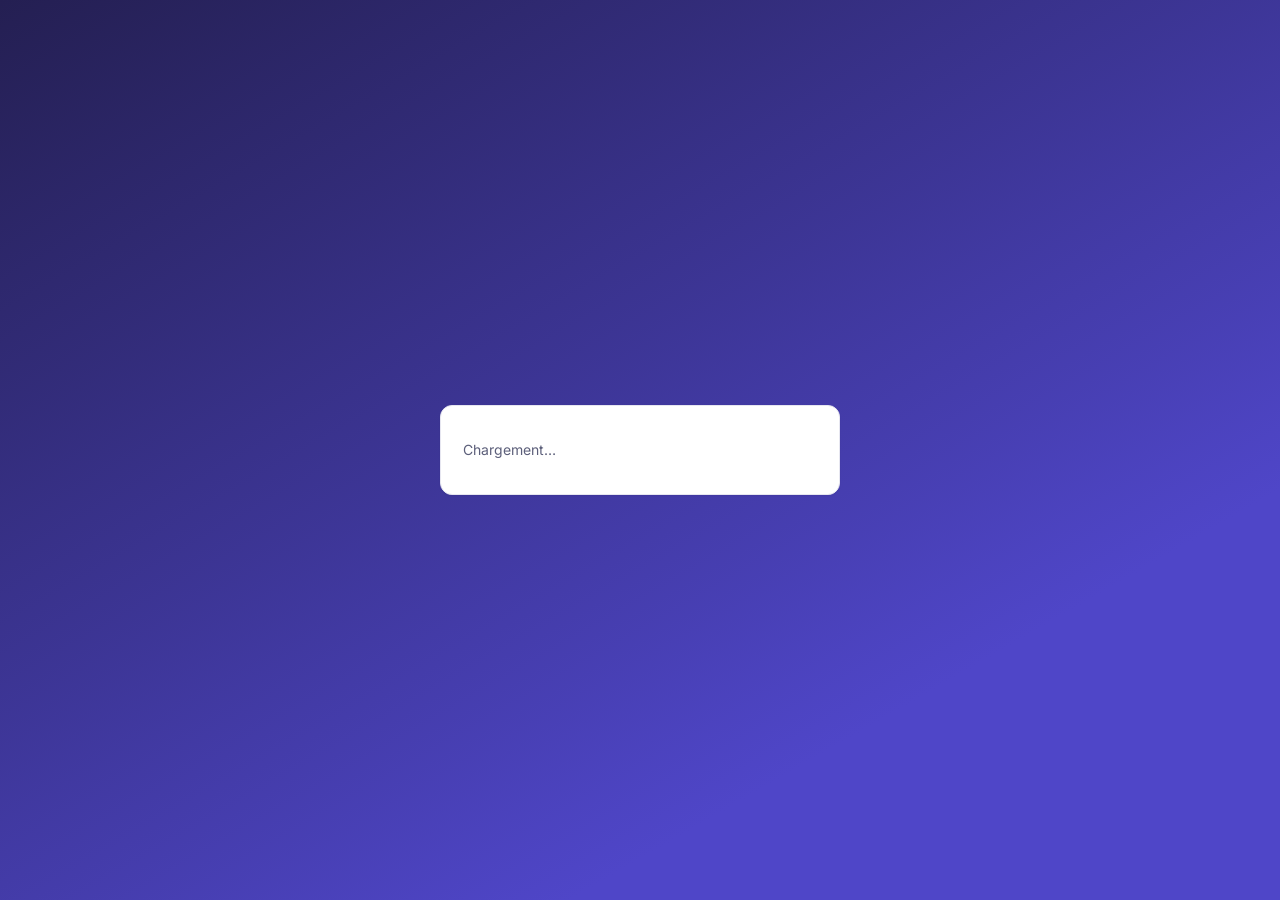
==== commit 7ca3e974: "Supabase est logé dans assets/, le CRM ne dépend plus d'un CDN Épingler la version protégeait d'une " ====
--- a/index.html
+++ b/index.html
@@ -23,6 +23,20 @@
   <meta name="apple-mobile-web-app-status-bar-style" content="black-translucent">
   <link rel="stylesheet" href="css/app.css">
   <script src="assets/chart.umd.js"></script>
+  <!-- ⚠ SUPABASE EST LOGÉ ICI DEPUIS LE 07/10/2026, ET C'EST UNE PANNE DE
+       PRODUCTION QUI L'A IMPOSÉ. Il était chargé depuis esm.sh au démarrage :
+       le jour où ce CDN a publié une version cassée, le CRM entier a cessé de
+       s'ouvrir, et nous n'avions aucun moyen d'agir. Épingler la version
+       protégeait d'une mauvaise publication, pas d'une panne de leur serveur.
+       Même traitement que Chart.js au-dessus : le fichier est à nous.
+       ⚠ IL EST REPRIS DE npm À L'OCTET PRÈS (@supabase/supabase-js 2.117.0,
+       dist/umd, MIT, md5 40a0691b0f7596f780e708b869004391). Ne pas le
+       retoucher : son empreinte est ce qui prouve d'où il vient. Pour monter
+       de version, on redépose le fichier, on ne l'édite pas.
+       ⚠ PAS DE `defer` : `js/app.js` est un module, donc différé d'office,
+       et ce script s'exécute forcément avant lui. C'est ce qui permet à
+       `db.js` de compter sur `window.supabase` sans rien attendre. -->
+  <script src="assets/supabase.umd.js"></script>
 </head>
 <body>
   <div id="app"><div class="login"><div class="card"><p class="muted">Chargement…</p></div></div></div>
--- a/css/app.css
+++ b/css/app.css
@@ -1233,6 +1233,15 @@
   background: var(--green-soft); border-color: color-mix(in srgb, var(--green) 35%, transparent); color: var(--green); }
 .statut-menu.st-perdu { background: var(--red-soft);
   border-color: color-mix(in srgb, var(--red) 35%, transparent); color: var(--red); }
+/* L'annuaire propose « Client » et « Partenaire », que seules les pastilles
+   savaient teinter : un menu resté gris sur une ligne cliente se lisait comme
+   un statut non renseigné. Mêmes valeurs que `.chip.st-client` et
+   `.chip.st-partenaire`, pour que la liste et la pastille ne disent pas deux
+   couleurs pour un seul état. */
+.statut-menu.st-client { background: var(--green-soft);
+  border-color: color-mix(in srgb, var(--green) 35%, transparent); color: var(--green); }
+.statut-menu.st-partenaire { background: var(--accent-soft);
+  border-color: color-mix(in srgb, var(--accent) 40%, transparent); color: var(--accent-ink); }
 /* Client indesirable : plus fonce que « perdu », plein, pour qu'on ne confonde
    pas les deux d'un coup d'oeil — l'un peut revenir, l'autre non. */
 .chip.st-indesirable, .statut-menu.st-indesirable { background: #7F1D1D; border-color: #7F1D1D; color: #fff; }
@@ -3873,6 +3882,11 @@
    tableau en `table-layout: auto` n'est qu'une suggestion qu'il ignore. Mesuré :
    la colonne tombait à 176 px et un commentaire de trois phrases s'y étalait
    sur dix lignes, alors que la table laissait de la place à droite. */
+/* ⚠ LA COLONNE « Écarter » NE S'ENROULE PAS (07/10/2026) : son bouton tient sur
+   un mot, et une colonne sans largeur fixe le coupe en deux lignes dès que
+   l'adresse d'à côté est longue — toutes les lignes du tableau grandissent
+   alors d'un cran pour rien. */
+.rcl-ecarter { white-space: nowrap; width: 1%; vertical-align: top; }
 .rcl-note { width: 300px; max-width: 340px; vertical-align: top; }
 .rcl-note textarea {
   width: 100%; border: 1px solid transparent; background: transparent;
@@ -6157,4 +6171,100 @@
 .rap-activer { margin: 0; padding: 10px 13px; border: 0; border-top: 1px solid var(--line); background: var(--accent-soft);
   color: var(--accent-ink); font-family: inherit; font-size: 12.5px; font-weight: 650; text-align: left; cursor: pointer; }
 .rap-activer:hover { background: color-mix(in srgb, var(--accent) 16%, var(--card)); }
-@media print { .rappels { display: none !important; } }+@media print { .rappels { display: none !important; } }
+/* La veille du lundi sur l'écran Sous-traitants (07/10/2026) : un bandeau
+   bleu, distinct de l'orange des potentiels — ce ne sont pas encore des
+   artisans qu'on prospecte, seulement des noms à trancher. */
+.st-tete-veille { --st-trait: #2563EB; }
+.st-veille td .s a { white-space: nowrap; }
+
+/* ---------- Prospection RGD (veille des sous-traitants), refaite le 07/10/2026 :
+   « plus moderne et dynamique », une carte par corps de métier. Chaque carte
+   porte sa teinte en `--m` ; tout le reste en dérive par color-mix, donc une
+   seule valeur par métier (METIERS dans rgd-prospection.js). */
+.rpv-hero { display: flex; gap: 20px; align-items: center; flex-wrap: wrap; margin-bottom: 14px;
+  padding: 20px 22px; border-radius: var(--radius); border: 1px solid var(--line);
+  background: linear-gradient(120deg, color-mix(in srgb, #2563EB 10%, var(--card)), var(--card) 60%);
+  box-shadow: var(--shadow); }
+.rpv-hero > div:first-child { flex: 1; min-width: 260px; }
+.rpv-hero h2 { margin: 0 0 4px; font-size: 20px; }
+.rpv-hero p { margin: 0; color: var(--muted); font-size: 13px; max-width: 60ch; }
+.rpv-kpis { display: flex; gap: 8px; flex-wrap: wrap; }
+.rpv-kpi { display: flex; flex-direction: column; align-items: flex-start; gap: 2px; min-width: 96px;
+  padding: 10px 14px; border-radius: 12px; border: 1px solid var(--line); background: var(--card);
+  cursor: pointer; font-family: inherit; color: var(--text); transition: transform .15s, box-shadow .15s, border-color .15s; }
+.rpv-kpi b { font-size: 22px; font-family: var(--font-display); line-height: 1; color: var(--k, var(--text)); }
+.rpv-kpi span { font-size: 11.5px; color: var(--muted); font-weight: 600; }
+.rpv-kpi:hover { transform: translateY(-2px); box-shadow: var(--shadow); }
+.rpv-kpi.actif { border-color: var(--k, var(--accent)); background: color-mix(in srgb, var(--k, var(--accent)) 10%, var(--card)); }
+.rpv-kpi-a_valider { --k: #2563EB; }
+.rpv-kpi-a_contacter { --k: #C08400; }
+.rpv-kpi-contacte { --k: #7C3AED; }
+.rpv-kpi-interesse { --k: var(--green); }
+.rpv-kpi-retard { --k: var(--red); }
+
+.rpv-barre { display: flex; gap: 10px; align-items: center; flex-wrap: wrap; margin-bottom: 16px; }
+.rpv-select { display: flex; align-items: center; gap: 6px; font-size: 12px; color: var(--muted); font-weight: 600; }
+.rpv-onglets { display: inline-flex; padding: 3px; border-radius: 10px; background: var(--card-2); border: 1px solid var(--line); }
+.rpv-onglets button { border: 0; background: transparent; padding: 6px 12px; border-radius: 8px; cursor: pointer;
+  font-family: inherit; font-size: 13px; font-weight: 600; color: var(--muted); transition: background .15s, color .15s; }
+.rpv-onglets button span { font-size: 11px; opacity: .7; margin-left: 3px; }
+.rpv-onglets button.actif { background: var(--card); color: var(--text); box-shadow: 0 1px 3px rgba(0,0,0,.08); }
+
+.rpv-carte { border-radius: var(--radius); border: 1px solid var(--line); background: var(--card);
+  box-shadow: var(--shadow); margin-bottom: 16px; overflow: hidden; }
+.rpv-carte-tete { display: flex; align-items: center; gap: 10px; padding: 12px 18px;
+  background: color-mix(in srgb, var(--m) 9%, var(--card));
+  border-bottom: 1px solid color-mix(in srgb, var(--m) 22%, var(--line)); border-left: 4px solid var(--m); }
+.rpv-carte-tete h2 { margin: 0; font-size: 16px; flex: 1; color: color-mix(in srgb, var(--m) 70%, var(--text)); }
+.rpv-carte-ico { width: 34px; height: 34px; display: grid; place-items: center; font-size: 18px; border-radius: 10px;
+  background: color-mix(in srgb, var(--m) 16%, var(--card)); }
+.rpv-carte-nb { font-size: 12px; font-weight: 600; color: var(--muted); }
+.rpv-carte-new { font-size: 11.5px; font-weight: 700; color: #fff; background: var(--m); padding: 3px 9px; border-radius: 20px; }
+.rpv-carte .table-wrap { padding: 0 6px 6px; }
+.rpv-table { table-layout: fixed; width: 100%; }
+.rpv-table th { font-size: 10.5px; }
+.rpv-table td { vertical-align: middle; padding-top: 10px; padding-bottom: 10px; }
+.rpv-table tbody tr { transition: background .15s; animation: rpv-entree .35s ease both; animation-delay: calc(var(--i, 0) * 40ms); }
+.rpv-table tbody tr:hover { background: color-mix(in srgb, var(--m) 5%, var(--card)); }
+.rpv-table tbody tr.est-ecarte { opacity: .55; }
+@keyframes rpv-entree { from { opacity: 0; transform: translateY(6px); } to { opacity: 1; transform: none; } }
+@media (prefers-reduced-motion: reduce) { .rpv-table tbody tr { animation: none; } .rpv-kpi:hover { transform: none; } }
+
+.rpv-qui { display: flex; align-items: center; gap: 10px; }
+.rpv-avatar { flex: none; width: 36px; height: 36px; border-radius: 50%; display: grid; place-items: center;
+  font-size: 12.5px; font-weight: 700; color: #fff; background: var(--m); }
+.rpv-ent { display: block; font-size: 13px; }
+.rpv-puces { display: flex; gap: 4px; flex-wrap: wrap; margin: 4px 0; }
+.rpv-puce { font-size: 10.5px; font-weight: 600; padding: 2px 7px; border-radius: 20px; background: var(--card-2); color: var(--muted); }
+.rpv-rge { background: color-mix(in srgb, var(--green) 15%, var(--card)); color: var(--green); }
+.rpv-liens { display: flex; gap: 10px; font-size: 12px; }
+.rpv-km { font-size: 12px; color: var(--muted); margin-top: 2px; }
+.rpv-dept { display: inline-block; font-size: 12px; font-weight: 700; padding: 3px 8px; border-radius: 8px; background: var(--card-2); }
+
+/* ⚠ PAS DE `display: flex` SUR LA CELLULE ELLE-MÊME : une `td` en flex sort du
+   modèle de tableau et casse la bordure de la ligne. Le flex est sur les champs. */
+.rpv-contact .rpv-champ + .rpv-champ { margin-top: 4px; }
+.rpv-champ { display: flex; align-items: center; gap: 6px; border: 1px solid transparent; border-radius: 8px;
+  padding: 2px 6px; transition: border-color .15s, background .15s; }
+.rpv-champ:hover, .rpv-champ:focus-within { border-color: var(--line); background: var(--card-2); }
+.rpv-ico { width: 16px; text-align: center; color: var(--muted); font-size: 12px; }
+.rpv-champ input { flex: 1; min-width: 0; border: 0; background: transparent; padding: 3px 0; font-family: inherit;
+  font-size: 12.5px; color: var(--text); outline: none; }
+.rpv-agir { flex: none; text-decoration: none; font-size: 13px; padding: 2px 6px; border-radius: 6px;
+  background: color-mix(in srgb, var(--m) 12%, var(--card)); }
+.rpv-agir:hover { background: color-mix(in srgb, var(--m) 24%, var(--card)); }
+
+.rpv-statut { font-family: inherit; font-size: 12px; font-weight: 700; padding: 5px 10px; border-radius: 20px;
+  border: 1px solid transparent; cursor: pointer; max-width: 100%; }
+.rpv-statut.st-a_valider { background: color-mix(in srgb, #2563EB 12%, var(--card)); color: #2563EB; }
+.rpv-statut.st-a_contacter { background: color-mix(in srgb, #E9A100 15%, var(--card)); color: #A16207; }
+.rpv-statut.st-contacte { background: color-mix(in srgb, #7C3AED 12%, var(--card)); color: #7C3AED; }
+.rpv-statut.st-interesse, .rpv-statut.st-retenu { background: color-mix(in srgb, var(--green) 14%, var(--card)); color: var(--green); }
+.rpv-statut.st-ecarte { background: var(--card-2); color: var(--muted); }
+span.rpv-statut { display: inline-block; margin-bottom: 4px; }
+
+.rpv-date { width: 100%; font-family: inherit; font-size: 12px; padding: 4px 6px; border-radius: 8px;
+  border: 1px solid var(--line); background: var(--card); color: var(--text); }
+.rpv-retard .rpv-date { border-color: var(--red); color: var(--red); font-weight: 700; }
+.rpv-alerte { font-size: 11px; font-weight: 700; color: var(--red); margin-top: 3px; }
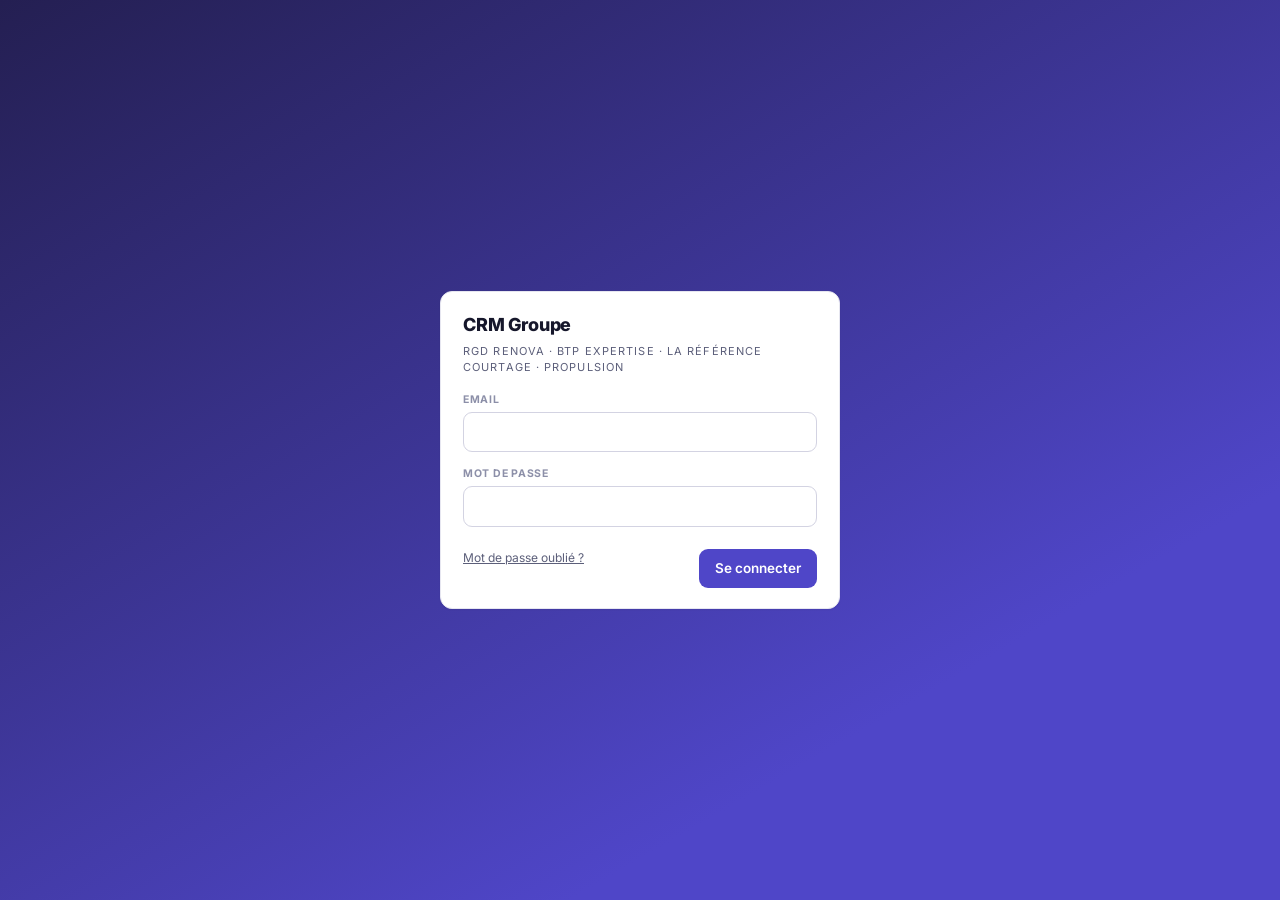
==== commit 1b6520b2: "Téléphone : application RGD Renova, barre de navigation du bas, écrans allégés - rgd.html + manifest" ====
--- a/index.html
+++ b/index.html
@@ -2,7 +2,7 @@
 <html lang="fr">
 <head>
   <meta charset="utf-8">
-  <meta name="viewport" content="width=device-width, initial-scale=1">
+  <meta name="viewport" content="width=device-width, initial-scale=1, viewport-fit=cover">
   <title>CRM Groupe — RGD Renova · BTP Expertise · La Référence Courtage · Propulsion</title>
   <link rel="icon" href="assets/icon-192.png" type="image/png">
   <meta name="theme-color" content="#11151C">
@@ -20,8 +20,12 @@
        fichier faisaient donc un liseré noir dans l’arrondi du système. -->
   <link rel="apple-touch-icon" href="assets/icon-apple-512.png">
   <meta name="apple-mobile-web-app-capable" content="yes">
+  <meta name="apple-mobile-web-app-title" content="CRM Groupe">
   <meta name="apple-mobile-web-app-status-bar-style" content="black-translucent">
   <link rel="stylesheet" href="css/app.css">
+  <!-- Le téléphone : barre de navigation du bas (27/10/2026). Fichier à part
+       plutôt qu'un ajout à app.css, que d'autres écrans retouchent souvent. -->
+  <link rel="stylesheet" href="css/mobile.css">
   <script src="assets/chart.umd.js"></script>
   <!-- ⚠ SUPABASE EST LOGÉ ICI DEPUIS LE 07/10/2026, ET C'EST UNE PANNE DE
        PRODUCTION QUI L'A IMPOSÉ. Il était chargé depuis esm.sh au démarrage :
--- a/css/app.css
+++ b/css/app.css
@@ -583,6 +583,11 @@
   background: #fff; border: 1px solid var(--line-strong); color: var(--muted); }
 .rgdf-tag.est-etape { background: var(--accent); border-color: var(--accent); color: var(--on-accent, #fff); }
 .rgdf-tag.est-perdu { background: var(--red); border-color: var(--red); color: #fff; }
+/* « Actif » en VERT (22/10/2026, demande d'Elodie). Une pastille a soi plutot
+   que `est-etape`, qui est la couleur de marque et sert aux ETAPES d'un
+   chantier sur d'autres ecrans : la repeindre en vert aurait verdi une demi-
+   douzaine d'endroits qui ne parlent pas du tout de la meme chose. */
+.rgdf-tag.est-actif { background: var(--green); border-color: var(--green); color: #fff; }
 
 /* Les chiffres cles. `minmax(0, 1fr)` et non `1fr` : sans le zero, une tuile
    dont le contenu est long refuse de se reduire et deborde la rangee. */
@@ -1080,6 +1085,8 @@
      les dates se couperaient, `white-space: nowrap` les empechant de plier. */
   .rgdf-hero-haut { flex-wrap: wrap; }
   .rgdf-rdv { margin-left: 0; max-width: none; width: 100%; text-align: left; }
+  /* La rangee passe a la ligne : pousser le cadre a droite n'a plus de sens. */
+  .rgdf-docs { margin-left: 0; }
 }
 /* Le bouton d'entree se tient dans l'en-tete, au-dessus des chiffres : c'est
    la premiere chose qu'on cherche quand on vient corriger quelque chose. */
@@ -1903,6 +1910,19 @@
 .rcl-rel-age, .rcl-rel-avant { display: block; font-size: 11px; line-height: 1.3; }
 .rcl-rel-age:empty, .rcl-rel-avant:empty { display: none; }
 
+/* L'envoi du devis et ses relances, sur l'onglet « Devis envoye » (14/10/2026).
+   ⚠ UNE PERSONNE PEUT AVOIR PLUSIEURS DEVIS EN ATTENTE : chaque bloc est un
+   devis, separe du suivant par un filet plutot que par une marge, sinon deux
+   dates d'envoi se lisent comme un envoi et une relance.
+   ⚠ `white-space: nowrap` SUR LES RELANCES : « R1 17/10 » coupe entre le rang
+   et la date devient illisible, et la colonne est etroite. Les points
+   separateurs portent la coupure. */
+.rcl-env-td { min-width: 190px; }
+.rcl-env-devis + .rcl-env-devis { margin-top: 6px; padding-top: 6px;
+  border-top: 1px solid var(--line); }
+.rcl-env-relances { line-height: 1.4; }
+.rcl-env-relances b { white-space: nowrap; }
+
 /* ⚠ `[hidden]` A UNE SPECIFICITE NULLE : `.pill-tabs { display: flex }` le
    bat, et la rangee des structures restait affichee au-dessus du tableau — ou
    elle ne sert a rien, puisque les colonnes SONT les structures. C'est la
@@ -2332,6 +2352,24 @@
 
 .rpr-pied { display: flex; align-items: center; justify-content: flex-end; gap: 12px; }
 .rpr-manque { margin: 0; font-size: 12.5px; color: var(--amber-ink, #6b4410); }
+
+/* Une prestation AJOUTÉE depuis le CRM (12/10/2026). Elle se distingue des six
+   que la page porte dans son propre HTML : celles-ci n'ont ni titre ni texte à
+   régler ici, et leur en donner en afficherait deux sur le site.
+   ⚠ LA CROIX PREND `margin-left: auto` À LA PLACE DE `.rpr-ancre` : une carte
+   créée n'a pas de lien « Voir sur le site » — sa section n'existe pas encore —
+   donc sans cette règle la croix se collerait au titre. Les deux ne cohabitent
+   jamais sur la même carte. */
+.rpr-carte.est-creee { border-style: dashed; }
+.rpr-carte.est-creee.est-modifiee { border-style: solid; }
+.rpr-carte-tete .pat-x { margin-left: auto; }
+.rpr-contenu { display: grid; gap: 10px; margin-bottom: 12px; }
+.rpr-contenu textarea { resize: vertical; min-height: 64px; }
+
+/* Une prestation créée sans photos PART quand même, en texte seul : ce n'est
+   donc pas un avertissement mais une information, et elle ne doit pas porter
+   l'ambre de ce qui bloque. */
+.rpr-manque.rpr-info { color: var(--muted); }
 .rpr-pied .btn.arme { background: var(--red, #b3261e); border-color: var(--red, #b3261e);
   color: #fff; }
 
@@ -6148,6 +6186,9 @@
 .rappels[hidden] { display: none; }
 .rappels.a-du-retard { border-left-color: var(--red); }
 body:has(.msg-bulle-zone.ouverte) .rappels { display: none; }
+/* Une fenêtre ouverte passe devant : le panneau (z 59) recouvrait la moitié droite
+   des formulaires (fenêtres en z 50) — « Programmé » du calendrier y disparaissait. */
+body:has(.modal-backdrop) .rappels { display: none; }
 .rappels.est-reduit { width: auto; border: 0; background: none; box-shadow: none; overflow: visible; }
 .rap-pastille { display: inline-flex; align-items: center; gap: 6px; padding: 8px 13px; border-radius: 999px;
   border: 1px solid var(--line); background: var(--card); color: var(--text); font-family: inherit;
@@ -6251,7 +6292,7 @@
 .rpv-ico { width: 16px; text-align: center; color: var(--muted); font-size: 12px; }
 .rpv-champ input { flex: 1; min-width: 0; border: 0; background: transparent; padding: 3px 0; font-family: inherit;
   font-size: 12.5px; color: var(--text); outline: none; }
-.rpv-agir { flex: none; text-decoration: none; font-size: 13px; padding: 2px 6px; border-radius: 6px;
+.rpv-agir { flex: none; text-decoration: none; font-size: 13px; padding: 2px 6px; border-radius: 6px; border: 0; cursor: pointer; font-family: inherit;
   background: color-mix(in srgb, var(--m) 12%, var(--card)); }
 .rpv-agir:hover { background: color-mix(in srgb, var(--m) 24%, var(--card)); }
 
@@ -6268,3 +6309,723 @@
   border: 1px solid var(--line); background: var(--card); color: var(--text); }
 .rpv-retard .rpv-date { border-color: var(--red); color: var(--red); font-weight: 700; }
 .rpv-alerte { font-size: 11px; font-weight: 700; color: var(--red); margin-top: 3px; }
+.rpv-recherche { margin-top: 8px !important; font-weight: 600; color: #2563EB !important; }
+/* Le site de l'artisan, en pastille cliquable sous son nom (07/10/2026 : « si on
+   peut rajouter les liens des sites internet ce serait génial »). */
+.rpv-site { display: inline-flex; align-items: center; gap: 4px; max-width: 100%; margin: 2px 0 4px;
+  padding: 3px 9px; border-radius: 20px; font-size: 12px; font-weight: 600; text-decoration: none;
+  color: var(--m); background: color-mix(in srgb, var(--m) 10%, var(--card));
+  overflow: hidden; text-overflow: ellipsis; white-space: nowrap; }
+.rpv-site:hover { background: color-mix(in srgb, var(--m) 20%, var(--card)); }
+
+/* ---- Communication : le calendrier des contenus (08/10/2026) ----
+   Une grille d'un mois, des puces colorées par STATUT (bord gauche) et
+   marquées par RÉSEAU (pastilles), et la réserve d'idées à droite. Sous 860 px
+   la grille cède la place à une liste des seuls jours qui portent quelque
+   chose : sept colonnes de 40 px ne se lisent pas. */
+.com-barre { display: flex; flex-wrap: wrap; gap: 12px; align-items: center; justify-content: space-between;
+  padding: 14px 16px; margin-bottom: 10px; border: 1px solid var(--line); border-radius: var(--radius);
+  background: linear-gradient(120deg, var(--accent-soft), var(--card) 55%); box-shadow: var(--shadow); }
+.com-nav { display: flex; align-items: center; gap: 8px; }
+.com-nav h2 { margin: 0 6px; font-size: 20px; min-width: 170px; text-align: center; text-transform: capitalize; }
+.com-filtres { display: flex; flex-wrap: wrap; gap: 8px; align-items: center; }
+.com-rs-filtre { display: flex; gap: 4px; padding: 3px; border: 1px solid var(--line); border-radius: 999px; background: var(--card); }
+.com-rs-filtre button { border: 0; background: none; padding: 5px 11px; border-radius: 999px; cursor: pointer;
+  font-family: inherit; font-size: 12.5px; color: var(--muted); }
+.com-rs-filtre button.actif { background: var(--rs, var(--accent-ink)); color: #fff; }
+.com-legende { display: flex; flex-wrap: wrap; gap: 14px; align-items: center; margin: 0 2px 10px; font-size: 12.5px; color: var(--muted); }
+.com-legende span { display: inline-flex; align-items: center; gap: 6px; }
+.com-legende i { width: 10px; height: 10px; border-radius: 3px; background: var(--st); }
+.com-legende b { color: var(--text); }
+.com-legende-total { margin-left: auto; font-weight: 600; color: var(--text); }
+
+.com-corps { display: grid; grid-template-columns: minmax(0, 1fr) 270px; gap: 14px; align-items: start; }
+.com-cal { border: 1px solid var(--line); border-radius: var(--radius); background: var(--card); box-shadow: var(--shadow); overflow: hidden; }
+.com-grille { display: grid; grid-template-columns: repeat(7, minmax(0, 1fr)); }
+.com-jsem { padding: 8px 10px; font-size: 11px; font-weight: 700; letter-spacing: .06em; text-transform: uppercase;
+  color: var(--muted); background: var(--card-2); border-bottom: 1px solid var(--line); }
+.com-jour { min-height: 118px; padding: 6px; border-right: 1px solid var(--line); border-bottom: 1px solid var(--line);
+  display: flex; flex-direction: column; gap: 4px; transition: background .15s; min-width: 0; }
+.com-jour:nth-child(7n + 7) { border-right: 0; }
+.com-jour.est-hors { background: var(--card-2); }
+.com-jour.est-hors .com-num { color: var(--muted-2); }
+.com-jour.est-passe:not(.est-auj) .com-puce { opacity: .72; }
+.com-jour.survol, .com-idees.survol { background: var(--accent-soft); outline: 2px dashed var(--accent); outline-offset: -3px; }
+.com-jour-tete { display: flex; align-items: center; justify-content: space-between; }
+.com-num { font-size: 12.5px; font-weight: 650; color: var(--text); width: 24px; height: 24px; display: grid; place-items: center; border-radius: 50%; }
+.com-jour.est-auj .com-num { background: var(--accent-ink); color: #fff; }
+.com-plus { border: 0; background: none; width: 22px; height: 22px; border-radius: 6px; cursor: pointer;
+  color: var(--muted); font-size: 16px; line-height: 1; opacity: 0; transition: opacity .15s; }
+.com-jour:hover .com-plus, .com-plus:focus-visible { opacity: 1; }
+.com-plus:hover { background: var(--accent-soft); color: var(--accent-ink); }
+
+/* Un bouton : on neutralise ce qu'il apporte de lui-même (bordure sur quatre
+   côtés, fond, texte centré). `border: 0` AVANT `border-left`, sinon il l'efface. */
+.com-puce { display: flex; gap: 6px; align-items: center; width: 100%; text-align: left; cursor: grab;
+  border: 0; border-left: 3px solid var(--st); border-radius: 6px; padding: 4px 6px;
+  background: color-mix(in srgb, var(--st) 9%, var(--card)); font-family: inherit; color: var(--text);
+  transition: transform .12s, box-shadow .12s; }
+.com-puce:hover { transform: translateY(-1px); box-shadow: 0 2px 6px rgb(0 0 0 / .08); }
+.com-puce-corps { min-width: 0; display: flex; flex-direction: column; gap: 2px; }
+.com-puce-haut { display: flex; align-items: center; gap: 3px; font-size: 11px; }
+.com-puce-haut b { margin-right: 2px; }
+.com-puce-titre { font-size: 12px; line-height: 1.25; overflow: hidden; display: -webkit-box;
+  -webkit-line-clamp: 2; -webkit-box-orient: vertical; }
+.com-rs { display: inline-grid; place-items: center; min-width: 17px; height: 15px; padding: 0 3px; border-radius: 4px;
+  background: var(--rs); color: #fff; font-size: 8.5px; font-weight: 700; letter-spacing: .02em; }
+.com-vign { flex: none; width: 30px; height: 30px; border-radius: 5px; object-fit: cover; background: var(--card-2); }
+.com-vign-video { display: grid; place-items: center; font-size: 11px; color: #fff; background: #334155; }
+
+.com-liste { display: none; padding: 10px; }
+.com-ljour { padding: 8px 0; border-bottom: 1px solid var(--line); display: flex; flex-direction: column; gap: 5px; }
+.com-ljour-date { font-size: 12px; font-weight: 700; text-transform: capitalize; color: var(--muted); }
+.com-ljour.est-auj .com-ljour-date { color: var(--accent-ink); }
+
+.com-idees { padding: 14px; border: 1px solid var(--line); border-radius: var(--radius); background: var(--card);
+  box-shadow: var(--shadow); display: flex; flex-direction: column; gap: 6px; position: sticky; top: 12px; }
+.com-idees h3 { margin: 0; font-size: 14px; color: var(--text); text-transform: none; letter-spacing: 0;
+  display: flex; align-items: center; gap: 8px; }
+.com-idees h3 span { font-size: 11px; padding: 1px 8px; border-radius: 999px; background: var(--card-2); color: var(--muted); }
+.com-idees p { margin: 0 0 4px; }
+.com-vide { padding: 14px 6px; text-align: center; font-size: 12.5px; color: var(--muted); }
+.com-idee-plus { margin-top: 4px; }
+
+@media screen and (max-width: 1100px) {
+  .com-corps { grid-template-columns: 1fr; }
+  .com-idees { position: static; }
+}
+@media screen and (max-width: 860px) {
+  .com-grille { display: none; }
+  .com-liste { display: block; }
+  /* La barre tient en largeur de téléphone : le mois prend sa ligne, les
+     réseaux défilent dans leur pastille au lieu de pousser la page. */
+  .com-barre { padding: 12px; }
+  .com-nav { flex-wrap: wrap; width: 100%; }
+  .com-nav h2 { min-width: 0; flex: 1; font-size: 18px; }
+  .com-filtres { width: 100%; }
+  .com-rs-filtre { max-width: 100%; overflow-x: auto; }
+  .com-rs-filtre button { flex: none; }
+  .com-filtres select, .com-filtres .btn { flex: 1 1 140px; }
+}
+
+/* Le formulaire d'un contenu — lignes à libellé court, comme le formulaire de
+   rendez-vous : on choisit plus qu'on ne tape. */
+.com-form { display: flex; flex-direction: column; gap: 12px; }
+.com-form .grow { flex: 1; }
+.com-titre { font-family: inherit; font-size: 20px; font-weight: 650; border: 0; border-bottom: 1px solid var(--line);
+  padding: 4px 2px 8px; background: none; color: var(--text); }
+.com-titre:focus { outline: none; border-bottom-color: var(--accent); }
+.com-ligne { display: flex; flex-wrap: wrap; align-items: center; gap: 8px 12px; }
+.com-lib { font-size: 11.5px; font-weight: 700; letter-spacing: .04em; text-transform: uppercase; color: var(--muted); min-width: 70px; }
+.com-choix { display: flex; flex-wrap: wrap; gap: 6px; }
+.com-chip { border: 1px solid var(--line-strong); background: var(--card); border-radius: 999px; padding: 5px 12px;
+  cursor: pointer; font-family: inherit; font-size: 12.5px; color: var(--text); }
+.com-chip.actif { background: var(--rs, var(--accent-ink)); border-color: var(--rs, var(--accent-ink)); color: #fff; }
+.com-chip-st.actif { background: var(--st); border-color: var(--st); }
+.com-quand input { font-family: inherit; padding: 6px 8px; border: 1px solid var(--line-strong); border-radius: 8px; background: var(--card); color: var(--text); }
+.com-bloc { display: flex; flex-direction: column; gap: 6px; }
+.com-bloc textarea, .com-bloc input[type=url], .com-lien-visuel input { font-family: inherit; font-size: 13.5px; padding: 8px 10px;
+  border: 1px solid var(--line-strong); border-radius: 8px; background: var(--card); color: var(--text); resize: vertical; }
+.com-compteur { align-self: flex-end; font-size: 11.5px; color: var(--muted); }
+.com-compteur.est-trop { color: var(--red); font-weight: 650; }
+.com-visuels { display: flex; flex-wrap: wrap; gap: 8px; }
+.com-visuels:empty { display: none; }
+.com-visuel { position: relative; margin: 0; width: 96px; height: 96px; border-radius: 8px; overflow: hidden;
+  border: 1px solid var(--line); background: var(--card-2); }
+.com-visuel img, .com-visuel video { width: 100%; height: 100%; object-fit: cover; display: block; }
+.com-visuel-lien { display: grid; place-items: center; height: 100%; padding: 6px; font-size: 11px; text-align: center; word-break: break-all; }
+.com-visuel button { position: absolute; top: 4px; right: 4px; width: 22px; height: 22px; border: 0; border-radius: 50%;
+  background: rgb(0 0 0 / .6); color: #fff; cursor: pointer; font-size: 11px; }
+.com-depot { display: block; padding: 16px; border: 1.5px dashed var(--line-strong); border-radius: 10px; text-align: center;
+  font-size: 13px; color: var(--muted); cursor: pointer; transition: background .15s, border-color .15s; }
+.com-depot.survol { background: var(--accent-soft); border-color: var(--accent); }
+.com-depot.en-cours { opacity: .6; pointer-events: none; }
+.com-depot.en-cours span::after { content: " — envoi en cours…"; }
+.com-lien-visuel { display: flex; gap: 8px; }
+.com-lien-visuel input { flex: 1; }
+.com-duo { display: grid; grid-template-columns: 1fr 1fr; gap: 12px; }
+@media screen and (max-width: 640px) { .com-duo { grid-template-columns: 1fr; } }
+
+/* ---- Communication : l'écran Analyse (08/10/2026) ----
+   Tant qu'aucune source n'est raccordée, il dit ce qu'il suivra — pas de
+   tuiles à zéro, qui se liraient comme une audience nulle. */
+.ana-intro { padding: 18px 20px; margin-bottom: 14px; border: 1px solid var(--line); border-radius: var(--radius);
+  background: linear-gradient(120deg, var(--accent-soft), var(--card) 55%); box-shadow: var(--shadow); }
+.ana-intro h2 { margin: 0 0 4px; font-size: 19px; }
+.ana-intro p { margin: 0; color: var(--muted); font-size: 13px; max-width: 70ch; }
+.ana-grille { display: grid; grid-template-columns: repeat(auto-fit, minmax(320px, 1fr)); gap: 14px; align-items: start; }
+.ana-bloc { padding: 14px; border: 1px solid var(--line); border-radius: var(--radius); background: var(--card);
+  box-shadow: var(--shadow); display: flex; flex-direction: column; gap: 8px; }
+.ana-bloc h3 { margin: 0 0 2px; font-size: 14px; color: var(--text); text-transform: none; letter-spacing: 0; }
+.ana-source { display: flex; align-items: center; gap: 12px; padding: 10px 12px; border-radius: 10px;
+  border: 1px solid var(--line); border-left: 3px solid var(--rs); }
+.ana-source > div { flex: 1; min-width: 0; }
+.ana-pastille { display: grid; place-items: center; width: 34px; height: 34px; border-radius: 9px; flex: none;
+  background: var(--rs); color: #fff; font-size: 12px; font-weight: 700; }
+.ana-etat { flex: none; font-size: 11.5px; font-weight: 650; padding: 3px 10px; border-radius: 999px;
+  background: var(--amber-soft); color: var(--amber); }
+
+/* L'aperçu d'un contenu : la diapo au format du fichier (4:5 pour les
+   carrousels Instagram), et la légende à côté, retours à la ligne compris. */
+.com-apercu { display: grid; grid-template-columns: minmax(0, 340px) minmax(0, 1fr); gap: 16px; padding: 12px;
+  border: 1px solid var(--line); border-radius: 12px; background: var(--card-2); }
+.com-ap-diapo { position: relative; border-radius: 10px; overflow: hidden; background: #000; }
+.com-ap-diapo img, .com-ap-diapo video { display: block; width: 100%; height: auto; }
+.com-ap-fl { position: absolute; top: 50%; transform: translateY(-50%); width: 32px; height: 32px; border: 0;
+  border-radius: 50%; background: rgb(255 255 255 / .9); color: #111; font-size: 20px; line-height: 1; cursor: pointer;
+  box-shadow: 0 1px 4px rgb(0 0 0 / .25); }
+.com-ap-fl.g { left: 8px; } .com-ap-fl.d { right: 8px; }
+.com-ap-fl:disabled { opacity: 0; pointer-events: none; }
+.com-ap-num { position: absolute; top: 8px; right: 8px; padding: 2px 8px; border-radius: 999px;
+  background: rgb(0 0 0 / .6); color: #fff; font-size: 11.5px; }
+.com-ap-cote { display: flex; flex-direction: column; gap: 10px; min-width: 0; }
+.com-ap-points { display: flex; gap: 5px; flex-wrap: wrap; }
+.com-ap-points button { width: 8px; height: 8px; padding: 0; border: 0; border-radius: 50%; background: var(--line-strong); cursor: pointer; }
+.com-ap-points button.actif { background: var(--accent-ink); }
+.com-ap-legende { white-space: pre-wrap; font-size: 13px; line-height: 1.5; color: var(--text);
+  max-height: 420px; overflow: auto; }
+.com-visuel { cursor: pointer; }
+@media screen and (max-width: 720px) { .com-apercu { grid-template-columns: 1fr; } }
+
+/* Ce que l'outil de publication fera — ou a fait — d'un contenu. */
+.com-suivi:empty { display: none; }
+.com-note { padding: 10px 12px; border-radius: 10px; font-size: 13px; line-height: 1.45;
+  background: var(--card-2); border: 1px solid var(--line); color: var(--text); }
+.com-note.est-auto { background: color-mix(in srgb, #2563EB 8%, var(--card)); border-color: color-mix(in srgb, #2563EB 30%, var(--line)); }
+.com-note.est-ok { background: var(--green-soft); border-color: color-mix(in srgb, var(--green) 35%, var(--line)); }
+.com-note.est-erreur { background: var(--red-soft); border-color: color-mix(in srgb, var(--red) 40%, var(--line)); }
+.com-note.est-attention { background: var(--amber-soft); border-color: color-mix(in srgb, var(--amber) 40%, var(--line)); }
+.com-rouge { color: var(--red); }
+
+/* L'écran Analyse raccordé (12/10/2026) : une carte par réseau, quatre
+   chiffres, l'histogramme des vues, puis les meilleurs posts. */
+.ana-barre { display: flex; flex-wrap: wrap; gap: 12px; align-items: center; justify-content: space-between;
+  padding: 14px 18px; margin-bottom: 14px; border: 1px solid var(--line); border-radius: var(--radius);
+  background: linear-gradient(120deg, var(--accent-soft), var(--card) 55%); box-shadow: var(--shadow); }
+.ana-barre h2 { margin: 0 0 2px; font-size: 19px; }
+.ana-barre p { margin: 0; }
+.ana-cartes { display: grid; grid-template-columns: repeat(auto-fit, minmax(340px, 1fr)); gap: 14px; margin-bottom: 14px; }
+.ana-carte { padding: 14px 16px; border: 1px solid var(--line); border-top: 3px solid var(--rs); border-radius: var(--radius);
+  background: var(--card); box-shadow: var(--shadow); display: flex; flex-direction: column; gap: 10px; min-width: 0; }
+.ana-carte header { display: flex; align-items: center; gap: 10px; }
+.ana-carte h3 { margin: 0; font-size: 15px; color: var(--text); text-transform: none; letter-spacing: 0; }
+.ana-carte.est-vide { border-top-color: var(--line-strong); }
+.ana-carte.est-vide p { margin: 0; }
+.ana-carte .ana-etat { margin-left: auto; }
+.ana-abonnes { margin-left: auto; text-align: right; font-size: 12.5px; color: var(--muted); line-height: 1.3; }
+.ana-abonnes b { font-size: 18px; color: var(--text); }
+.ana-abonnes em { display: block; font-style: normal; color: var(--green); font-weight: 600; }
+.ana-tuiles { display: grid; grid-template-columns: repeat(4, minmax(0, 1fr)); gap: 8px; }
+.ana-tuile { padding: 8px 10px; border-radius: 10px; background: color-mix(in srgb, var(--rs) 7%, var(--card));
+  display: flex; flex-direction: column; gap: 2px; min-width: 0; }
+.ana-tuile span { font-size: 11px; line-height: 1.25; color: var(--muted); min-height: 2.5em; }
+.ana-tuile b { font-size: 18px; color: var(--text); }
+.ana-ecart { font-size: 11.5px; font-weight: 650; color: var(--muted); }
+.ana-ecart.hausse { color: var(--green); }
+.ana-ecart.baisse { color: var(--red); }
+.ana-histo-tete { display: flex; justify-content: space-between; align-items: baseline; font-size: 12px; font-weight: 650; color: var(--muted); }
+.ana-histo { width: 100%; height: 90px; display: block; }
+.ana-histo rect { fill: var(--rs); opacity: .85; }
+.ana-histo rect:hover { opacity: 1; }
+.ana-note { margin: 0; }
+/* Ce qui manque ou ce qui a cloche : lisible, jamais rouge vif — une
+   autorisation TikTok non accordee en bac a sable est l'etat NORMAL, pas
+   une panne, et un bandeau d'alarme a chaque ouverture cesse d'etre lu. */
+.ana-note.est-manque { color: var(--amber); }
+/* « Aucune video publiee sur cette periode » : une phrase, a la place des
+   quatre tuiles. Elle prend leur hauteur pour que la carte ne saute pas
+   d'une periode a l'autre. */
+.ana-rien { margin: 0; padding: 14px 16px; border-radius: 10px; font-size: 14px; font-weight: 600;
+  color: var(--text); background: color-mix(in srgb, var(--rs) 7%, var(--card)); }
+/* Le pied de la carte TikTok : le compte raccorde a gauche, le
+   detachement a droite. `margin-top: auto` le colle en bas, pour que deux
+   cartes voisines de hauteurs differentes alignent quand meme leur pied. */
+.ana-tt-pied { display: flex; align-items: center; gap: 10px; margin-top: auto;
+  padding-top: 8px; border-top: 1px solid var(--line); }
+.ana-tt-pied span { min-width: 0; }
+.ana-tt-pied button { margin-left: auto; flex: none; }
+/* Le mot rapporte de TikTok au retour de l'autorisation. Il n'apparait
+   qu'une fois : l'ecran retire la question de l'adresse en la lisant. */
+.ana-retour { margin: 0 4px 12px; padding: 10px 14px; border-radius: 10px; font-size: 13.5px;
+  border: 1px solid var(--line); background: var(--card); }
+.ana-retour.est-ok { border-color: color-mix(in srgb, var(--green) 45%, var(--line));
+  background: color-mix(in srgb, var(--green) 9%, var(--card)); color: var(--text); }
+.ana-retour.est-refus { border-color: color-mix(in srgb, var(--amber) 45%, var(--line));
+  background: color-mix(in srgb, var(--amber) 9%, var(--card)); color: var(--text); }
+.ana-retour.est-erreur { border-color: color-mix(in srgb, var(--red) 45%, var(--line));
+  background: color-mix(in srgb, var(--red) 8%, var(--card)); color: var(--text); }
+.ana-posts { margin-bottom: 14px; }
+.ana-posts-tete { display: flex; flex-wrap: wrap; gap: 8px; align-items: center; }
+.ana-posts-tete h3 { margin: 0 auto 0 0; }
+.ana-table { width: 100%; font-size: 13px; }
+.ana-table td { vertical-align: top; }
+.ana-apercu { max-width: 420px; color: var(--text); }
+.ana-table .nowrap { white-space: nowrap; }
+@media screen and (max-width: 720px) {
+  .ana-tuiles { grid-template-columns: repeat(2, minmax(0, 1fr)); }
+  .ana-cartes { grid-template-columns: 1fr; }
+}
+
+/* Les logos des réseaux (12/10/2026). Un logo de marque ne se pose pas sur sa
+   propre couleur — le « f » bleu disparaîtrait sur un bouton bleu : un réseau
+   choisi se teinte donc légèrement et se borde de sa couleur. */
+.logo-reseau { display: inline-block; flex: none; vertical-align: middle; }
+.com-puce-haut .logo-reseau { margin-right: 1px; }
+.com-rs-filtre button[data-reseau] { display: inline-flex; align-items: center; gap: 6px; }
+.com-rs-filtre button[data-reseau].actif { background: color-mix(in srgb, var(--rs) 14%, var(--card)); color: var(--text);
+  box-shadow: inset 0 0 0 1.5px var(--rs); font-weight: 600; }
+.com-chip[data-rs] { display: inline-flex; align-items: center; gap: 6px; }
+.com-chip[data-rs].actif { background: color-mix(in srgb, var(--rs) 14%, var(--card)); color: var(--text);
+  border-color: var(--rs); font-weight: 600; }
+
+/* Le site dans l'écran Analyse (12/10/2026) : trois chiffres, puis
+   provenance, pages et appareils en barres horizontales. */
+.ana-site { margin-bottom: 14px; }
+.ana-tuiles-site { grid-template-columns: repeat(3, minmax(0, 1fr)); }
+.ana-site-grille { display: grid; grid-template-columns: repeat(auto-fit, minmax(240px, 1fr)); gap: 18px; margin-top: 4px; }
+.ana-site-grille h4 { margin: 0 0 8px; font-size: 12px; font-weight: 700; color: var(--muted); text-transform: uppercase; letter-spacing: .04em; }
+.ana-barre-l { display: grid; grid-template-columns: minmax(0, 1.3fr) minmax(0, 1fr) auto; gap: 8px; align-items: center; font-size: 12.5px; padding: 3px 0; }
+.ana-barre-nom { overflow: hidden; text-overflow: ellipsis; white-space: nowrap; }
+.ana-barre-piste { height: 8px; border-radius: 4px; background: var(--card-2); overflow: hidden; }
+.ana-barre-piste i { display: block; height: 100%; border-radius: 4px; background: var(--accent); }
+
+/* Le site par Google : deux parties, fréquentation puis recherche. */
+.ana-site-partie { display: flex; flex-direction: column; gap: 10px; padding-top: 8px; }
+.ana-site-partie + .ana-site-partie { border-top: 1px solid var(--line); margin-top: 6px; padding-top: 14px; }
+.ana-site-titre { margin: 0; font-size: 14px; color: var(--text); text-transform: none; letter-spacing: 0; }
+.ana-site-titre .small { font-weight: 400; margin-left: 6px; }
+
+/* ---- Analyse : les deux onglets et l'écran « Site internet » (12/10/2026) ----
+   Plus vif que le reste de l'écran, demandé : capture de l'accueil dans un
+   cadre de navigateur, grands chiffres, courbe en aire, anneau des provenances. */
+.ana-onglets { display: flex; gap: 6px; padding: 4px; border-radius: 14px; background: var(--card); border: 1px solid var(--line); }
+.ana-onglets button { display: inline-flex; align-items: center; gap: 8px; border: 0; background: none; cursor: pointer;
+  padding: 9px 16px; border-radius: 10px; font-family: inherit; font-size: 14px; font-weight: 600; color: var(--muted); }
+.ana-onglets button.actif { background: var(--accent-ink); color: #fff; box-shadow: 0 2px 8px rgb(0 0 0 / .15); }
+.ana-onglets button:not(.actif):hover { background: var(--accent-soft); color: var(--text); }
+.ana-releve { margin: -4px 4px 12px; }
+
+.as-hero { display: grid; grid-template-columns: minmax(0, 1.25fr) minmax(0, 1fr); gap: 28px; align-items: center;
+  padding: 22px; margin-bottom: 14px; border-radius: 18px; color: #fff; overflow: hidden; position: relative;
+  background: radial-gradient(circle at 85% 15%, color-mix(in srgb, var(--accent) 55%, transparent), transparent 55%),
+    linear-gradient(135deg, var(--accent-ink), color-mix(in srgb, var(--accent-ink) 70%, #000)); box-shadow: var(--shadow-lift, var(--shadow)); }
+.as-capture { display: block; border-radius: 12px; overflow: hidden; background: #fff; box-shadow: 0 18px 40px rgb(0 0 0 / .35);
+  transform: perspective(1200px) rotateY(4deg) rotateX(1deg); transition: transform .3s; }
+.as-capture:hover { transform: perspective(1200px) rotateY(0) rotateX(0) scale(1.01); }
+.as-capture img { display: block; width: 100%; height: auto; }
+.as-navigateur { display: flex; align-items: center; gap: 6px; padding: 8px 12px; background: #EEF0F3; }
+.as-navigateur i { width: 10px; height: 10px; border-radius: 50%; background: #FF5F57; }
+.as-navigateur i:nth-child(2) { background: #FEBC2E; } .as-navigateur i:nth-child(3) { background: #28C840; }
+.as-navigateur span { margin-left: 10px; flex: 1; padding: 3px 10px; border-radius: 6px; background: #fff; color: #475569; font-size: 12px; }
+.as-hero-texte h2 { margin: 6px 0 4px; font-size: 30px; color: #fff; letter-spacing: -.01em; }
+.as-hero-texte p { margin: 0 0 18px; color: rgb(255 255 255 / .8); font-size: 13px; }
+.as-pastille-ligne { display: inline-flex; align-items: center; gap: 7px; padding: 4px 11px; border-radius: 999px;
+  background: rgb(255 255 255 / .15); font-size: 12px; font-weight: 600; }
+.as-pastille-ligne i { width: 8px; height: 8px; border-radius: 50%; background: #4ADE80; box-shadow: 0 0 0 4px rgb(74 222 128 / .25); }
+.as-hero-chiffres { display: grid; grid-template-columns: 1fr 1fr; gap: 12px; }
+.as-hero-chiffres .as-chiffre { background: rgb(255 255 255 / .12); border: 1px solid rgb(255 255 255 / .18); color: #fff; }
+.as-hero-chiffres .as-chiffre b { font-size: 40px; color: #fff; }
+.as-hero-chiffres .as-chiffre-l { color: rgb(255 255 255 / .8); }
+.as-hero-chiffres .as-ecart { background: rgb(255 255 255 / .9); }
+
+.as-chiffre { display: flex; flex-direction: column; gap: 4px; padding: 14px 16px; border-radius: 14px; min-width: 0; }
+.as-chiffre b { font-size: 28px; line-height: 1.1; color: var(--text); font-family: var(--font-display, inherit); }
+.as-chiffre-l { font-size: 12px; font-weight: 600; color: var(--muted); }
+.as-ecart { align-self: flex-start; font-size: 11.5px; font-weight: 700; padding: 2px 8px; border-radius: 999px; background: var(--card-2); color: var(--muted); }
+.as-ecart.bon { color: #15803D; background: #DCFCE7; }
+.as-ecart.mauvais { color: #B91C1C; background: #FEE2E2; }
+
+.as-tuiles { display: grid; grid-template-columns: repeat(auto-fit, minmax(190px, 1fr)); gap: 12px; margin-bottom: 14px; }
+.as-tuiles .as-chiffre { background: var(--card); border: 1px solid var(--line); box-shadow: var(--shadow); border-left: 4px solid var(--c); }
+.as-chiffre.t1 { --c: #F97316; } .as-chiffre.t2 { --c: #14B8A6; } .as-chiffre.t3 { --c: #4285F4; } .as-chiffre.t4 { --c: #A855F7; }
+
+.as-grille { display: grid; grid-template-columns: repeat(2, minmax(0, 1fr)); gap: 14px; margin-bottom: 14px; }
+.as-carte { padding: 16px 18px; border: 1px solid var(--line); border-radius: 16px; background: var(--card); box-shadow: var(--shadow); min-width: 0; }
+.as-carte.as-large { grid-column: 1 / -1; }
+.as-carte header { display: flex; flex-wrap: wrap; align-items: baseline; gap: 8px 12px; margin-bottom: 12px; }
+.as-carte h3 { margin: 0; font-size: 15px; color: var(--text); text-transform: none; letter-spacing: 0; }
+.as-vide { padding: 18px 0; text-align: center; color: var(--muted); font-size: 13px; }
+
+.as-courbe { width: 100%; height: 160px; display: block; }
+.as-courbe-pied { display: flex; justify-content: space-between; font-size: 11.5px; color: var(--muted); margin-top: 6px; }
+
+.as-anneau { display: flex; align-items: center; gap: 18px; flex-wrap: wrap; }
+.as-anneau-svg { width: 150px; height: 150px; flex: none; }
+.as-anneau-n { font-size: 22px; font-weight: 700; fill: var(--text); }
+.as-anneau-l { font-size: 10px; fill: var(--muted); }
+.as-legende { list-style: none; margin: 0; padding: 0; display: flex; flex-direction: column; gap: 6px; flex: 1; min-width: 160px; font-size: 13px; }
+.as-legende li { display: flex; align-items: center; gap: 8px; }
+.as-legende i { width: 10px; height: 10px; border-radius: 3px; flex: none; }
+.as-legende b { margin-left: auto; }
+
+.as-appareils { display: grid; grid-template-columns: repeat(auto-fit, minmax(90px, 1fr)); gap: 10px; }
+.as-appareil { display: flex; flex-direction: column; align-items: center; gap: 4px; padding: 14px 8px; border-radius: 14px;
+  background: var(--accent-soft); color: var(--accent-ink); }
+.as-appareil-ico svg { width: 34px; height: 34px; display: block; }
+.as-appareil b { font-size: 24px; color: var(--text); }
+.as-appareil span:last-child { font-size: 12px; color: var(--muted); }
+
+.as-classement { list-style: none; margin: 0; padding: 0; display: flex; flex-direction: column; gap: 8px; }
+.as-classement li { display: grid; grid-template-columns: 26px minmax(0, 1.4fr) minmax(0, 1fr) 56px; gap: 10px; align-items: center; font-size: 13px; }
+.as-rang { width: 24px; height: 24px; border-radius: 50%; display: grid; place-items: center; font-size: 12px; font-weight: 700;
+  background: var(--card-2); color: var(--muted); }
+.as-classement li:first-child .as-rang { background: var(--accent); color: #fff; }
+.as-classement-nom { overflow: hidden; text-overflow: ellipsis; white-space: nowrap; }
+.as-classement-piste { height: 10px; border-radius: 5px; background: var(--card-2); overflow: hidden; }
+.as-classement-piste i { display: block; height: 100%; border-radius: 5px; background: linear-gradient(90deg, var(--accent), color-mix(in srgb, var(--accent) 60%, #fff)); }
+.as-classement b { text-align: right; }
+
+.as-table { width: 100%; font-size: 13px; }
+.as-position { display: inline-block; min-width: 38px; text-align: center; padding: 2px 8px; border-radius: 999px; background: var(--card-2); font-weight: 600; }
+.as-position.top { background: #DCFCE7; color: #15803D; }
+.as-position.p1 { background: #DBEAFE; color: #1D4ED8; }
+
+@media screen and (max-width: 900px) {
+  .as-hero { grid-template-columns: 1fr; }
+  .as-capture { transform: none; }
+  .as-grille { grid-template-columns: 1fr; }
+}
+
+/* Une structure sans reseau (La Reference Courtage) n a pas d onglets : `display: flex`
+   battrait `[hidden]`, de specificite nulle. */
+.ana-onglets[hidden] { display: none; }
+
+/* Demander un avis Google a un client dont le chantier est termine (13/10/2026).
+   La fenetre est volontairement nue : un message, deux boutons. */
+.avi-deja { margin: 0 0 12px; padding: 10px 14px; border-radius: 10px; font-size: 13px;
+  background: #FEF3C7; color: #92400E; border: 1px solid #FDE68A; }
+.avi-qui { margin: 0 0 12px; font-size: 13.5px; color: var(--text); }
+.avi textarea { font: inherit; font-size: 13.5px; line-height: 1.6; resize: vertical; }
+/* Le bouton « Demander un avis », EN HAUT A DROITE de l en-tete de fiche
+   (13/10/2026, demande d Elodie : « je voyais plutot le bouton en haut a droite
+   en orange mais la il prend toute la largeur pour rien »).
+   ⚠ IL NE S ETIRE PAS : c est un bouton, pas une banniere. `margin-left: auto`
+   le colle a droite de la rangee ; `align-self` le remonte au niveau du nom
+   plutot que de le centrer sur la hauteur de l avatar.
+   ⚠ ET IL COHABITE AVEC LE BLOC DES RENDEZ-VOUS, qui porte deja
+   `margin-left: auto` : quand les deux sont la, ils se partagent la droite. */
+.rgdf-avis { margin-left: auto; align-self: flex-start; flex: 0 0 auto; white-space: nowrap;
+  background: var(--accent); border-color: var(--accent); color: var(--on-accent, #fff); font-weight: 600; }
+.rgdf-avis:hover { background: var(--accent-ink); border-color: var(--accent-ink); }
+/* ⚠ UN SEUL AUTO DANS LA RANGEE, CELUI DU CADRE « A IMPRIMER » : les marges
+   auto se partagent l'espace libre, donc en laisser trois eparpillait les
+   blocs sur toute la largeur au lieu de les grouper a droite. Le selecteur
+   `~` ne vaut que si le cadre est AVANT, ce qui est l'ordre du gabarit. */
+.rgdf-docs ~ .rgdf-rdv, .rgdf-docs ~ .rgdf-avis { margin-left: 0; }
+/* ⚠ UNE FOIS DEMANDE, IL S EFFACE : il ne reste rien a faire, et un bouton
+   orange qui ne sert plus attire le clic pour rien. */
+.rgdf-avis.est-fait { background: transparent; color: var(--muted); border-color: var(--line-strong); font-weight: 500; }
+.rgdf-avis.est-fait:hover { background: var(--card-2); border-color: var(--line-strong); }
+/* Quand le bloc des rendez-vous est la, le bouton passe sous lui plutot que de
+   le comprimer : la rangee s enroule. */
+.rgdf-hero-haut { flex-wrap: wrap; }
+/* Le champ du lien d avis occupe la rangee entiere : la grille des reglages a
+   trois colonnes pour les montants, et une adresse ne se lit pas dans un tiers
+   de largeur. Sans cette regle il tient toute la place par accident, parce
+   qu il est seul — un champ ajoute a cote le casserait. */
+.reg-grille .reg-large { grid-column: 1 / -1; }
+
+/* Les deux bornes de la période « Chantier terminé » (13/10/2026). */
+.rcl-dates { display: inline-flex; align-items: center; gap: 6px; font-size: 13px; color: var(--muted); }
+.rcl-dates input { font: inherit; font-size: 13px; padding: 5px 8px; border: 1px solid var(--line); border-radius: 8px; background: var(--card); color: var(--text); }
+
+/* La fenetre « Demander un avis » : le message a gauche, ce que le client
+   verra a droite (13/10/2026, demande d Elodie : « je voudrais une
+   previsualisation avant que je peux modifier »). */
+.avi-colonnes { display: grid; grid-template-columns: minmax(0, 1fr) minmax(0, 1fr); gap: 18px; align-items: start; }
+.avi-gauche { min-width: 0; display: flex; flex-direction: column; gap: 10px; }
+.avi-droite { min-width: 0; display: flex; flex-direction: column; gap: 6px; }
+.avi-titre-apercu { font-size: 11px; font-weight: 700; letter-spacing: .05em;
+  text-transform: uppercase; color: var(--muted); }
+/* ⚠ L apercu est une IFRAME SANDBOX, jamais du innerHTML : il porte un texte
+   saisi a la main. Le fond gris est celui de l enveloppe, pour que le cadre ne
+   se lise pas comme une page blanche. */
+/* Le cadre porte la taille FINALE (apres mise a l echelle) et coupe ce qui
+   depasse ; l iframe, elle, est rendue a la vraie largeur du mail puis reduite.
+   Sans `overflow: hidden`, le coin reduit laisserait voir le reste. */
+.avi-cadre { display: block; overflow: hidden; border: 1px solid var(--line);
+  border-radius: 12px; background: #f5f5f4; }
+.avi-apercu { border: 0; display: block; background: #f5f5f4; }
+.avi-de { color: var(--muted); }
+@media screen and (max-width: 900px) {
+  .avi-colonnes { grid-template-columns: 1fr; }
+  .avi-apercu { height: 300px; }
+}
+
+/* Les deux documents a imprimer, dans la colonne des gestes de la fiche
+   projet RGD (13/10/2026). L'intitule les rassemble : deux boutons seuls
+   sous « Attribuer » se liraient comme deux gestes sans rapport. */
+/* Les deux documents a imprimer. ⚠ CE BLOC NE DOIT PAS RESSEMBLER AUX GESTES
+   DU DESSUS (signale le 13/10/2026 : « ca se fond trop avec les boutons du
+   dessus ») : « Modifier » et « Changer de responsable » sont des .btn.ghost.sm
+   et les deux documents l'etaient aussi — meme fond blanc, meme bordure grise,
+   meme taille, a six pixels de distance. On cherche l'un des deux en lisant
+   quatre libelles.
+   ⚠ C'EST UN ENCADRE, PAS UNE COULEUR DE BOUTON : teinter les boutons les
+   aurait rendus plus voyants que « Demander un avis », qui est la seule action
+   commerciale de la colonne et doit rester la plus forte. Un cadre dit « ces
+   deux-la vont ensemble et ne sont pas des gestes de dossier » sans monter le
+   ton.
+   ⚠ ET LE FILET ORANGE A GAUCHE EST CELUI DES DOCUMENTS EUX-MEMES : les titres
+   de section de la fiche projet imprimee le portent. L'ecran et la feuille
+   disent la meme chose de la meme facon.
+   La teinte vient de --accent, donc de la structure ouverte : ecrire l'orange
+   de RGD en dur le ferait jurer le jour ou cette fiche servirait ailleurs. */
+/* ⚠ IL SE DIMENSIONNE A SON CONTENU : sans cela il s'etirait sur toute la
+   largeur de l'en-tete et pesait plus lourd que « Demander un avis », la seule
+   action commerciale de la fiche. ⚠ ET C'EST `width: fit-content`, PAS
+   `align-self` : mesure, son parent `.rgdf-hero` est en display:block — un
+   align-self n'y a aucun effet, et le bloc faisait 986 px pour un parent de
+   1030. Le controle qui le montre lit le display CALCULE du parent. */
+.rgdf-docs { width: fit-content; display: flex; flex-direction: column; gap: 7px;
+  /* ⚠ `margin-left: auto` LE POUSSE CONTRE SES VOISINS DE DROITE — mais il ne
+     suffit pas : `.rgdf-rdv` et `.rgdf-avis` en portent un aussi, et PLUSIEURS
+     marges auto se PARTAGENT l'espace libre a parts egales au lieu que la
+     premiere le prenne. Mesure : le cadre et le bouton d'avis se retrouvaient
+     aux deux bouts de la rangee. On neutralise donc celui des suivants, juste
+     en dessous. */
+  margin: 0 0 0 auto; padding: 8px 10px 9px; border-radius: 10px;
+  background: color-mix(in srgb, var(--accent) 6%, #fff);
+  border: 1px solid color-mix(in srgb, var(--accent) 20%, transparent);
+  border-left: 3px solid var(--accent); }
+.rgdf-docs > span { display: flex; align-items: center; gap: 6px;
+  font-size: 10.5px; font-weight: 700; letter-spacing: .06em;
+  text-transform: uppercase; color: var(--accent-ink); }
+.rgdf-docs > span svg { flex: none; }
+.rgdf-docs-b { display: flex; flex-wrap: wrap; gap: 6px; }
+
+/* ----- Les documents deposes sur le dossier (14/10/2026) -----------------
+   ⚠ LA ZONE ENTIERE EST LA CIBLE DU DEPOT, pas son intitule : la classe de
+   survol porte sur `.rgdf-zone`, et un ecouteur pose sur le seul bandeau
+   laisserait le glisser sans effet alors que le clic marcherait — defaut
+   deja paye sur la fiche projet du cabinet BTP.
+   ⚠ C'EST UN `label` QUI ENVELOPPE L'`input file` : le clic marche donc sans
+   une ligne de JavaScript, et le clavier aussi. */
+.rgdf-zone { display: flex; flex-direction: column; gap: 2px; align-items: center;
+  padding: 14px 12px; border: 1.5px dashed var(--line-strong); border-radius: 10px;
+  background: var(--card-2); cursor: pointer; text-align: center; }
+.rgdf-zone:hover, .rgdf-zone.survol { border-color: var(--accent);
+  background: color-mix(in srgb, var(--accent) 7%, #fff); }
+.rgdf-zone-t { font-size: 12.5px; font-weight: 600; color: var(--text); }
+.rgdf-zone-s { font-size: 11px; color: var(--muted); }
+
+.rgdf-docs-cat { margin-top: 7px; font-size: 11.5px; color: var(--muted); }
+.rgdf-docs-cat select { margin-left: 6px; }
+
+.rgdf-docs-liste { margin-top: 8px; display: flex; flex-direction: column; gap: 4px; }
+.rgdf-doc { display: flex; align-items: center; gap: 9px; padding: 6px 8px;
+  border: 1px solid var(--line); border-radius: 8px; background: #fff; }
+.rgdf-doc-ico { flex: none; font-size: 15px; }
+/* ⚠ UN BOUTON NEUTRALISE : le nom ouvre le document, donc c'est un bouton et
+   non un lien — une adresse signee se demande au CLIC, elle expire. Il faut
+   alors retirer ce qu'un bouton apporte de lui-meme, et `border: 0` doit venir
+   AVANT tout le reste, sinon il l'efface. */
+.rgdf-doc-nom { border: 0; background: none; padding: 0; font: inherit;
+  font-weight: 600; color: var(--text); text-align: left; cursor: pointer; }
+.rgdf-doc-nom:hover { color: var(--accent-ink); text-decoration: underline; }
+.rgdf-doc-meta { font-size: 11px; color: var(--muted); }
+.rgdf-doc-suppr { flex: none; }
+/* ⚠ FOND BLANC FRANC SUR LES BOUTONS : pose sur le fond teinte du cadre, un
+   .btn.ghost (transparent) se lirait comme une etiquette, pas comme un bouton. */
+.rgdf-docs .btn { background: #fff; }
+/* Sans adresse e-mail, l envoi est impossible : on le DIT plutot que de changer
+   le bouton en silence — un ecran qui change de geste sans donner sa raison est
+   un ecran qu on croit casse. */
+.avi-sans-mail { margin: 0 0 4px; padding: 9px 12px; border-radius: 10px; font-size: 13px;
+  line-height: 1.5; background: #FEF3C7; color: #92400E; border: 1px solid #FDE68A; }
+
+/* ---- SAV de RGD Renova (13/10/2026) : statut, onglet, dossier, bloc de fiche ---- */
+.chip.st-sav, .statut-menu.st-sav { background: #FEF3C7; border-color: #D97706; color: #92400E; }
+.sav-filtre { display: flex; align-items: center; gap: 8px; padding: 12px 14px; flex-wrap: wrap; }
+.sav-filtre button { border: 1px solid var(--line); background: var(--card); border-radius: 999px; padding: 5px 12px;
+  font-family: inherit; font-size: 13px; cursor: pointer; color: var(--text); }
+.sav-filtre button.on { background: var(--accent); border-color: var(--accent); color: #fff; }
+.sav-filtre button span { margin-left: 4px; opacity: .8; }
+.sav-dernier { max-width: 260px; }
+.sav-urgent { color: var(--red); }
+.sav { display: flex; flex-direction: column; gap: 14px; }
+.sav-tete { display: flex; justify-content: space-between; align-items: center; gap: 12px; flex-wrap: wrap; }
+.sav-tete b { font-size: 16px; margin-right: 8px; }
+.sav-garantie { display: flex; align-items: center; gap: 8px; flex-wrap: wrap; }
+.sav-bloc { border: 1px solid var(--line); border-radius: 12px; padding: 12px 14px; display: flex; flex-direction: column; gap: 10px;
+  border-left: 3px solid var(--accent); }
+.sav-bloc h4 { margin: 0; font-size: 13px; text-transform: none; letter-spacing: 0; color: var(--text); }
+.sav-grille { display: grid; grid-template-columns: repeat(3, minmax(0, 1fr)); gap: 10px; }
+@media screen and (max-width: 760px) { .sav-grille { grid-template-columns: 1fr; } }
+.sav-champ { display: flex; flex-direction: column; gap: 4px; font-size: 12px; color: var(--muted); min-width: 0; }
+.sav-champ[hidden] { display: none; }
+.sav-champ input, .sav-champ select, .sav-champ textarea { font-family: inherit; font-size: 14px; color: var(--text);
+  padding: 7px 9px; border: 1px solid var(--line); border-radius: 8px; background: var(--card); width: 100%; box-sizing: border-box; }
+.sav-large { grid-column: 1 / -1; }
+.sav-depot { display: inline-flex; align-items: center; gap: 8px; cursor: pointer; padding: 8px 12px;
+  border: 1px dashed var(--line); border-radius: 10px; font-size: 13px; color: var(--text); align-self: flex-start; }
+.sav-depot input { display: none; }
+.sav-pieces { list-style: none; margin: 0; padding: 0; display: flex; flex-wrap: wrap; gap: 6px 12px; font-size: 13px; }
+.sav-pieces:empty { display: none; }
+.sav-fil { list-style: none; margin: 0; padding: 0; display: flex; flex-direction: column; gap: 8px; font-size: 13px; }
+.sav-fil li { border-left: 2px solid var(--line); padding-left: 10px; }
+.sav-pied { display: flex; align-items: center; gap: 8px; }
+.rgdf-sav-ligne { display: flex; align-items: center; gap: 10px; width: 100%; text-align: left; border: 1px solid var(--line);
+  background: var(--card); border-radius: 10px; padding: 8px 10px; margin-bottom: 6px; cursor: pointer; font-family: inherit;
+  font-size: 13px; color: var(--text); }
+.rgdf-sav-ligne:hover { border-color: var(--accent); }
+.rgdf-sav-objet { min-width: 0; }
+.sav-chiffres { margin-bottom: 18px; }
+@media screen and (max-width: 760px) { .sav-chiffres.grid.c3 { grid-template-columns: 1fr; } }
+.rcl-vers-sav { margin: 10px 14px 0; }
+
+/* ---- Inspirations RGD (14/10/2026) : les photos des réalisations par catégorie,
+   pour un rendez-vous client. Grandes vignettes, plein écran au doigt. ---- */
+.ins-intro { margin: 0 0 14px; }
+.ins-tuiles { display: grid; grid-template-columns: repeat(auto-fill, minmax(230px, 1fr)); gap: 16px; }
+.ins-tuile { position: relative; display: block; padding: 0; border: 0; border-radius: 14px; overflow: hidden;
+  aspect-ratio: 4 / 3; background: var(--surface-2, #eee); cursor: pointer; text-align: left; font-family: inherit; }
+.ins-tuile img { width: 100%; height: 100%; object-fit: cover; display: block; transition: transform .25s ease; }
+.ins-tuile:hover img { transform: scale(1.04); }
+.ins-tuile-txt { position: absolute; left: 0; right: 0; bottom: 0; padding: 26px 14px 12px; color: #fff;
+  background: linear-gradient(transparent, rgba(0,0,0,.72)); display: flex; flex-direction: column; gap: 2px; }
+.ins-tuile-txt b { font-size: 18px; font-weight: 700; }
+.ins-tuile-txt span { font-size: 12.5px; opacity: .9; }
+.ins-barre { display: flex; align-items: center; gap: 10px; flex-wrap: wrap; margin-bottom: 12px; }
+.ins-titre { margin: 0; font-size: 22px; }
+.ins-titre .muted { font-size: 15px; font-weight: 500; }
+.ins-chantier { margin: 0 0 26px; }
+.ins-chantier h3 { margin: 0 0 4px; font-size: 16px; font-weight: 650; color: var(--text); text-transform: none; letter-spacing: 0; }
+.ins-chantier .small { margin: 0 0 8px; }
+.ins-grille { margin-top: 8px; display: grid; grid-template-columns: repeat(auto-fill, minmax(280px, 1fr)); gap: 16px; }
+.ins-ouvrir { position: relative; display: block; padding: 0; border: 0; border-radius: 12px; overflow: hidden;
+  aspect-ratio: 4 / 3; background: var(--surface-2, #eee); cursor: zoom-in; }
+.ins-ouvrir img { width: 100%; height: 100%; object-fit: cover; display: block; }
+.ins-badge { position: absolute; top: 8px; left: 8px; background: rgba(0,0,0,.65); color: #fff;
+  font-size: 11px; font-weight: 700; letter-spacing: .06em; text-transform: uppercase; padding: 3px 8px; border-radius: 999px; }
+.ins-plein { position: fixed; inset: 0; z-index: 1000; background: rgba(10,10,10,.94);
+  display: flex; align-items: center; justify-content: center; }
+.ins-plein figure { margin: 0; max-width: calc(100vw - 140px); max-height: calc(100vh - 60px);
+  display: flex; flex-direction: column; align-items: center; gap: 10px; }
+.ins-plein img { max-width: 100%; max-height: calc(100vh - 110px); object-fit: contain; border-radius: 6px; }
+.ins-plein figcaption { color: #ddd; font-size: 14px; text-align: center; }
+.ins-plein-nav, .ins-plein-fermer { position: absolute; border: 0; background: rgba(255,255,255,.12); color: #fff;
+  cursor: pointer; font-family: inherit; border-radius: 999px; }
+.ins-plein-nav { top: 50%; transform: translateY(-50%); width: 52px; height: 52px; font-size: 32px; line-height: 1; }
+.ins-plein-nav.prec { left: 16px; }
+.ins-plein-nav.suiv { right: 16px; }
+.ins-plein-fermer { top: 16px; right: 16px; width: 44px; height: 44px; font-size: 20px; }
+.ins-plein-nav:hover, .ins-plein-fermer:hover { background: rgba(255,255,255,.25); }
+@media screen and (max-width: 640px) {
+  .ins-tuiles { grid-template-columns: repeat(2, 1fr); gap: 10px; }
+  .ins-tuile-txt b { font-size: 15px; }
+  .ins-grille { grid-template-columns: 1fr; }
+  .ins-plein figure { max-width: 100vw; }
+  .ins-plein-nav { width: 40px; height: 40px; font-size: 26px; }
+  .ins-plein-nav.prec { left: 6px; }
+  .ins-plein-nav.suiv { right: 6px; }
+}
+/* Inspirations ajoutées dans le CRM : en-tête de chantier et formulaire. */
+.ins-barre .ins-intro { margin: 0; }
+.ins-chantier-tete { display: flex; align-items: center; gap: 10px; flex-wrap: wrap; margin-bottom: 4px; }
+.ins-chantier-tete h3 { margin: 0; }
+.insf { display: flex; flex-direction: column; gap: 14px; }
+.insf > p { margin: 0; }
+.insf-grille { display: grid; grid-template-columns: repeat(2, minmax(0, 1fr)); gap: 12px; }
+.insf-grille > .plein { grid-column: 1 / -1; }
+.insf-grille > [hidden] { display: none; }
+.mail-champ > span { font-size: 12px; font-weight: 600; color: var(--muted); }
+.insf-depot { border: 2px dashed var(--border, #ccd); border-radius: 12px; padding: 16px; display: flex; align-items: center;
+  gap: 8px; flex-wrap: wrap; justify-content: center; text-align: center; }
+.insf-depot.survol { border-color: var(--accent); background: var(--accent-soft); }
+.insf-depot .small { flex-basis: 100%; }
+.insf-photos { display: grid; grid-template-columns: repeat(auto-fill, minmax(140px, 1fr)); gap: 10px; }
+.insf-photos:empty { display: none; }
+.insf-photo { border-radius: 10px; overflow: hidden; background: var(--surface-2, #eee); }
+.insf-photo img { width: 100%; aspect-ratio: 4 / 3; object-fit: cover; display: block; }
+.insf-photo-pied { display: flex; justify-content: space-between; align-items: center; padding: 6px; gap: 6px; }
+.insf-moment { border: 1px solid var(--green, #2e7d32); color: var(--green, #2e7d32); background: transparent; border-radius: 999px;
+  padding: 2px 10px; font: inherit; font-size: 12px; font-weight: 600; cursor: pointer; }
+.insf-moment.est-avant { border-color: var(--muted); color: var(--muted); }
+.insf-retirer { border: 0; background: transparent; color: var(--muted); cursor: pointer; font-size: 14px; padding: 2px 6px; }
+.insf-retirer:hover { color: var(--red, #c62828); }
+.insf-pied { display: flex; align-items: center; gap: 8px; }
+.insf-suppr.est-arme { background: var(--red, #c62828); color: #fff; border-color: var(--red, #c62828); }
+@media screen and (max-width: 640px) { .insf-grille { grid-template-columns: 1fr; } }
+.ins-tuile-vide { position: absolute; inset: 0; display: flex; align-items: center; justify-content: center;
+  font-size: 56px; font-weight: 300; color: var(--muted); background: var(--accent-soft); }
+/* La croix d'une carte « dossier en attente » (14/10/2026) : discrète, révélée
+   au survol, toujours visible au doigt. Armée, elle s'élargit en « Retirer ? ». */
+.kb-dossier { position: relative; }
+.kb-d-retirer { position: absolute; top: 6px; right: 6px; border: 0; background: transparent; color: var(--muted);
+  font: inherit; font-size: 12px; line-height: 1; padding: 4px 6px; border-radius: 999px; cursor: pointer; opacity: 0; }
+.kb-dossier:hover .kb-d-retirer, .kb-dossier:focus-within .kb-d-retirer, .kb-d-retirer.est-arme { opacity: 1; }
+.kb-d-retirer:hover { background: var(--line); color: var(--text); }
+.kb-d-retirer.est-arme { background: var(--red, #c62828); color: #fff; font-weight: 700; }
+.kb-dossier .kb-d-nom { padding-right: 22px; }
+@media (hover: none) { .kb-d-retirer { opacity: 1; } }
+/* Campagnes Meta Ads de l'écran Analyse (22/10/2026) : la carte reprend celle
+   des réseaux, avec l'entonnoir du CRM sous les chiffres de Meta. */
+.ana-carte.mads { margin-bottom: 14px; }
+.mads-crm { padding: 10px 12px; border-radius: 10px; background: color-mix(in srgb, var(--rs) 5%, var(--card)); border: 1px solid var(--line); }
+.mads-crm-titre { margin: 0 0 8px; font-size: 12.5px; font-weight: 650; color: var(--text); }
+.mads-entonnoir { display: grid; grid-template-columns: repeat(6, minmax(0, 1fr)); gap: 8px; }
+.mads-entonnoir > div { display: flex; flex-direction: column; gap: 2px; padding: 6px 8px; border-left: 3px solid color-mix(in srgb, var(--rs) 45%, transparent); }
+.mads-entonnoir > div.mads-ca { border-left-color: var(--green); }
+.mads-entonnoir b { font-size: 18px; color: var(--text); }
+.mads-entonnoir span { font-size: 11px; color: var(--muted); }
+.mads-table td, .mads-table th { white-space: nowrap; }
+.mads-table td:first-child { white-space: normal; min-width: 220px; }
+.mads-table .num { text-align: right; }
+@media screen and (max-width: 760px) { .mads-entonnoir { grid-template-columns: repeat(2, minmax(0, 1fr)); } .ana-carte.mads .ana-tuiles { grid-template-columns: repeat(2, minmax(0, 1fr)); } }
+
+/* Récapitulatif des campagnes Meta Ads (22/10/2026) : une ligne par campagne,
+   qui s'ouvre sur sa répartition — plateformes, âges, sexe, appareils, régions. */
+.mads-tuiles { grid-template-columns: repeat(6, minmax(0, 1fr)); }
+.mads-titre { margin: 4px 0 0; font-size: 13px; font-weight: 700; color: var(--text); }
+.mads-table .num { text-align: right; }
+.mads-table td, .mads-table th { white-space: nowrap; vertical-align: top; }
+.mads-table td:first-child { white-space: normal; min-width: 200px; }
+.mads-ligne { cursor: pointer; }
+.mads-ligne:hover td, .mads-ligne.est-ouvert td { background: color-mix(in srgb, var(--rs) 5%, var(--card)); }
+.mads-fleche { display: inline-block; width: 14px; color: var(--muted); font-weight: 700; transition: transform .15s ease; }
+.mads-ligne.est-ouvert .mads-fleche { transform: rotate(90deg); }
+.mads-detail td { background: color-mix(in srgb, var(--rs) 3%, var(--card)); white-space: normal; }
+.mads-axes { display: grid; grid-template-columns: repeat(auto-fit, minmax(210px, 1fr)); gap: 14px 18px; margin: 4px 0 8px; }
+.mads-axe p { margin: 0 0 6px; font-size: 11px; font-weight: 700; letter-spacing: .06em; text-transform: uppercase; color: var(--muted); }
+.mads-barre { display: grid; grid-template-columns: 110px 1fr auto; align-items: center; gap: 8px; font-size: 12.5px; margin-bottom: 4px; }
+.mads-barre-nom { overflow: hidden; text-overflow: ellipsis; white-space: nowrap; color: var(--text); }
+.mads-barre-piste { height: 8px; border-radius: 999px; background: var(--line); overflow: hidden; }
+.mads-barre-piste i { display: block; height: 100%; border-radius: 999px; background: var(--rs); }
+.mads-barre-val { color: var(--muted); white-space: nowrap; }
+@media screen and (max-width: 760px) { .mads-tuiles { grid-template-columns: repeat(2, minmax(0, 1fr)); } }
+
+/* Partenaires RGD : le secteur (27/10/2026). Une pastille devant chaque
+   société, et le filtre de la barre qui reprend les mêmes couleurs. Ni vert
+   (réservé au suivi des apporteurs) ni rouge (l'issue « perdu »). */
+.pa-secteur { display: inline-block; font-size: 11px; font-weight: 700; line-height: 1.5;
+  padding: 1px 8px; border-radius: 999px; white-space: nowrap; vertical-align: 1px; }
+.pa-secteur.est-cote_azur { background: #e0f2fe; color: #075985; }
+.pa-secteur.est-oise { background: #fef3c7; color: #92400e; }
+.pa-secteur.est-aclasser { background: var(--card-2); color: var(--muted); border: 1px dashed var(--line); }
+/* Les onglets Côte d'Azur / Oise (27/10/2026, version retenue par Élodie
+   après trois autres). Bleu = Côte d'Azur, ambre = Oise, gris = à classer.
+   L'onglet ouvert se colle à une zone bordée de sa couleur, qui porte les
+   trois tableaux. */
+.pa-onglets { display: flex; gap: 6px; flex-wrap: wrap; }
+.pa-onglet { --pa-s: #94a3b8; --pa-s-fond: var(--card-2); --pa-s-texte: var(--muted);
+  display: inline-flex; align-items: center; gap: 10px; border: 2px solid transparent;
+  border-bottom: 0; border-radius: 12px 12px 0 0; padding: 12px 26px; cursor: pointer;
+  font-size: 15px; font-weight: 800; letter-spacing: .5px; text-transform: uppercase;
+  background: color-mix(in srgb, var(--pa-s) 12%, var(--card)); color: var(--pa-s-texte); }
+.pa-onglet span { font-size: 12px; font-weight: 700; border-radius: 999px; padding: 1px 9px;
+  background: var(--line); color: var(--muted); }
+.pa-onglet.est-cote_azur { --pa-s: #0284c7; --pa-s-fond: #e0f2fe; --pa-s-texte: #075985; }
+.pa-onglet.est-oise { --pa-s: #d97706; --pa-s-fond: #fef3c7; --pa-s-texte: #92400e; }
+.pa-onglet:hover { color: var(--pa-s-texte); }
+.pa-onglet.active { background: var(--pa-s); color: #fff; border-color: var(--pa-s); }
+.pa-onglet.active span { background: rgba(255,255,255,.25); color: #fff; }
+.pa-zone { --pa-s: #94a3b8; --pa-s-fond: var(--card-2);
+  border-top: 4px solid var(--pa-s); background: var(--pa-s-fond);
+  border-radius: 0 12px 12px 12px; padding: 16px; }
+.pa-zone.est-cote_azur { --pa-s: #0284c7; --pa-s-fond: color-mix(in srgb, #0284c7 7%, var(--card)); }
+.pa-zone.est-oise { --pa-s: #d97706; --pa-s-fond: color-mix(in srgb, #d97706 7%, var(--card)); }
+@media screen and (max-width: 760px) {
+  .pa-onglet { padding: 10px 14px; font-size: 13px; }
+  .pa-zone { padding: 10px; }
+}
--- a/css/mobile.css
+++ b/css/mobile.css
@@ -0,0 +1,76 @@
+/* =====================================================================
+   Téléphone : la barre de navigation du bas (27/10/2026)
+   =====================================================================
+   Demandée par Élodie : sur téléphone, une application « intuitive ». Les
+   quatre écrans les plus ouverts sous le pouce, et « Menu » pour le tiroir
+   (js/app.js, `renderBarreBas`). Même seuil que le tiroir : 820 px.
+
+   ⚠ FICHIER À PART, ET C'EST VOULU : css/app.css est retouché presque chaque
+   jour par d'autres écrans, souvent par plusieurs sessions à la fois. Ce qui
+   ne concerne que la barre vit ici, chargé APRÈS app.css par index.html et
+   rgd.html — à égalité de sélecteur, ce fichier l'emporte.
+
+   ⚠ TOUT CE QUI FLOTTAIT EN BAS REMONTE D'UNE BARRE : la bulle de messagerie,
+   le panneau des échéances, les notifications. Sans ça, la barre les
+   recouvre — ou eux la recouvrent, selon le z-index. */
+
+.barre-bas { display: none; }
+
+@media (max-width: 820px) {
+  :root { --h-barre-bas: calc(60px + env(safe-area-inset-bottom, 0px)); }
+
+  .barre-bas {
+    display: grid; grid-auto-flow: column; grid-auto-columns: 1fr;
+    position: fixed; left: 0; right: 0; bottom: 0; z-index: 45;
+    height: var(--h-barre-bas); padding-bottom: env(safe-area-inset-bottom, 0px);
+    background: var(--card); border-top: 1px solid var(--line);
+    box-shadow: 0 -6px 18px -12px rgba(17, 21, 28, .25);
+  }
+  .bb-lien {
+    display: flex; flex-direction: column; align-items: center; justify-content: center; gap: 3px;
+    min-width: 0; border: 0; background: none; padding: 6px 2px 4px;
+    color: var(--muted); font: inherit; font-size: 11px; font-weight: 600; letter-spacing: .01em;
+    text-decoration: none; cursor: pointer; -webkit-tap-highlight-color: transparent;
+  }
+  .bb-lien > span:last-child { max-width: 100%; overflow: hidden; text-overflow: ellipsis; white-space: nowrap; }
+  .bb-ico { position: relative; display: grid; place-items: center; width: 52px; height: 28px; border-radius: 999px;
+            transition: background .15s ease, color .15s ease; }
+  .bb-lien.on { color: var(--accent-ink, var(--accent)); }
+  .bb-lien.on .bb-ico { background: var(--accent-soft, color-mix(in srgb, var(--accent) 14%, transparent)); color: var(--accent); }
+  .bb-lien:active .bb-ico { transform: scale(.94); }
+  .bb-lien:focus-visible { outline: 2px solid var(--accent); outline-offset: -4px; border-radius: 10px; }
+  .bb-ico i { position: absolute; top: -3px; right: 6px; min-width: 18px; height: 18px; padding: 0 5px;
+              border-radius: 999px; background: var(--red, #d33); color: #fff; font-style: normal;
+              font-size: 10.5px; font-weight: 700; line-height: 18px; text-align: center;
+              box-shadow: 0 0 0 2px var(--card); }
+
+  /* Le bouton menu du haut fait doublon avec « Menu » en bas. */
+  .u-burger { display: none; }
+  .univ { padding-left: 16px; }
+
+  /* Ce qui flottait en bas remonte au-dessus de la barre. */
+  .content { padding-bottom: calc(92px + var(--h-barre-bas)); }
+  .msg-bulle-zone { bottom: calc(12px + var(--h-barre-bas)); }
+  .rappels { bottom: calc(78px + var(--h-barre-bas)); }
+  #toasts { bottom: calc(12px + var(--h-barre-bas)); }
+
+  /* La barre s'efface quand elle gênerait : une fenêtre ouverte (la feuille
+     monte du bas et ses boutons sont là), le tiroir est ouvert dessus, ou le
+     clavier est sorti — sur Android la barre fixe remonte AVEC le clavier et
+     viendrait couvrir le champ qu'on remplit. */
+  body.no-scroll .barre-bas,
+  body:has(input:focus, textarea:focus, select:focus, [contenteditable]:focus) .barre-bas { display: none; }
+  body:has(input:focus, textarea:focus, [contenteditable]:focus) .msg-bulle-zone:not(.ouverte) { bottom: 12px; }
+
+  /* L'application RGD : la bande des structures (RGD / BTP / Courtage) n'a rien
+     à faire dans une application qui n'en montre qu'une. Les commandes que
+     l'écran y pose restent. */
+  .appli-rgd .subnav .s-set, .appli-rgd .subnav .datepill { display: none; }
+  .appli-rgd .subnav:not(:has(.embed-actions)) { display: none; }
+}
+
+/* Installée sur l'écran d'accueil d'un iPhone, l'application passe SOUS la
+   barre d'état (`black-translucent`) : la barre du haut s'écarte d'autant. */
+.topnav { padding-top: env(safe-area-inset-top, 0px); background: var(--accent); }
+
+@media print { .barre-bas { display: none !important; } }
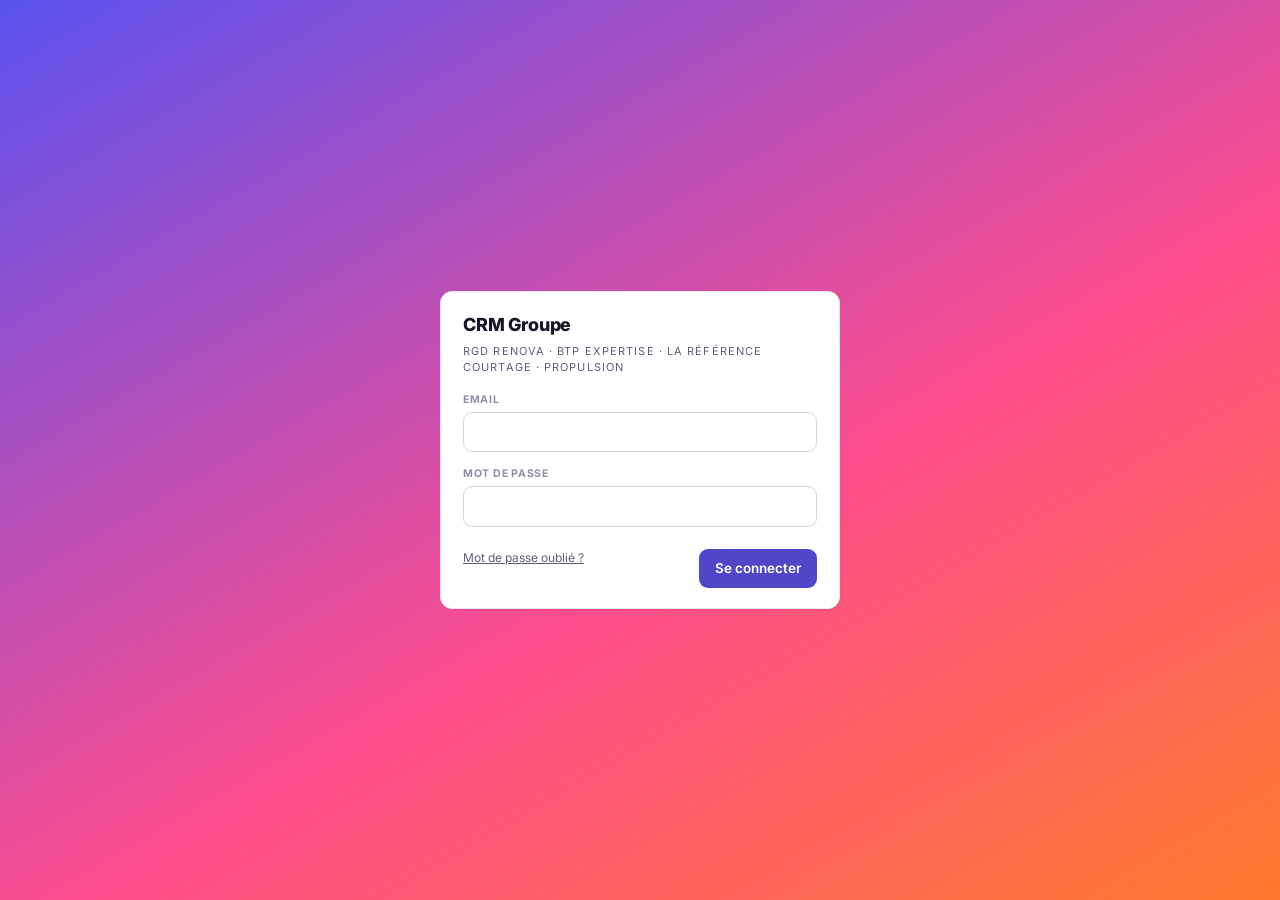
==== commit 893936f9: "Espace Courtage aux couleurs de lareferencecourtage.fr La charte du site, relevée dans sa source : F" ====
--- a/index.html
+++ b/index.html
@@ -8,7 +8,7 @@
   <meta name="theme-color" content="#11151C">
   <link rel="preconnect" href="https://fonts.googleapis.com">
   <link rel="preconnect" href="https://fonts.gstatic.com" crossorigin>
-  <link href="https://fonts.googleapis.com/css2?family=Inter+Tight:wght@600;700&family=Inter:wght@400;500;600;700&display=swap" rel="stylesheet">
+  <link href="https://fonts.googleapis.com/css2?family=Fraunces:opsz,wght@9..144,500;9..144,600;9..144,700&family=Inter+Tight:wght@600;700&family=Inter:wght@400;500;600;700&display=swap" rel="stylesheet">
   <link rel="manifest" href="manifest.json">
   <!-- ⚠ 192 px POUR UN EMPLACEMENT QUI EN DEMANDE 304 À 334 (07/10/2026,
        signalé par Élodie : l’icône du raccourci de sa tablette est floue).
@@ -26,7 +26,12 @@
   <!-- Le téléphone : barre de navigation du bas (27/10/2026). Fichier à part
        plutôt qu'un ajout à app.css, que d'autres écrans retouchent souvent. -->
   <link rel="stylesheet" href="css/mobile.css">
-  <script src="assets/chart.umd.js"></script>
+  <!-- ⚠ CHART.JS N'EST PLUS ICI (05/11/2026). Il était chargé en script
+       bloquant à chaque ouverture — 201 Ko, 68 Ko compressés, avant le premier
+       pixel — pour TROIS écrans : le tableau de bord du groupe, l'accueil et le
+       Patrimoine. Les graphiques de RGD et de BTP sont dessinés à la main en SVG
+       et n'en ont jamais eu besoin. Il est désormais demandé par `js/chart.js`,
+       au moment où l'un de ces trois écrans s'ouvre. -->
   <!-- ⚠ SUPABASE EST LOGÉ ICI DEPUIS LE 07/10/2026, ET C'EST UNE PANNE DE
        PRODUCTION QUI L'A IMPOSÉ. Il était chargé depuis esm.sh au démarrage :
        le jour où ce CDN a publié une version cassée, le CRM entier a cessé de
@@ -37,10 +42,14 @@
        dist/umd, MIT, md5 40a0691b0f7596f780e708b869004391). Ne pas le
        retoucher : son empreinte est ce qui prouve d'où il vient. Pour monter
        de version, on redépose le fichier, on ne l'édite pas.
-       ⚠ PAS DE `defer` : `js/app.js` est un module, donc différé d'office,
-       et ce script s'exécute forcément avant lui. C'est ce qui permet à
-       `db.js` de compter sur `window.supabase` sans rien attendre. -->
-  <script src="assets/supabase.umd.js"></script>
+       ⚠ `defer` DEPUIS LE 05/11/2026, ET L'ORDRE TIENT TOUJOURS. Sans lui, ce
+       script bloquait l'analyse du document le temps de ses 213 Ko. Un script
+       `defer` et un module attendent la MÊME file, exécutée dans l'ordre du
+       document : ce fichier passe donc encore avant `js/app.js`, et `db.js`
+       continue de compter sur `window.supabase` sans rien attendre.
+       ⚠ NE PAS LUI METTRE `async` À LA PLACE : `async` ne garde aucun ordre,
+       et le CRM s'ouvrirait une fois sur deux sans sa base. -->
+  <script defer src="assets/supabase.umd.js"></script>
 </head>
 <body>
   <div id="app"><div class="login"><div class="card"><p class="muted">Chargement…</p></div></div></div>
--- a/css/app.css
+++ b/css/app.css
@@ -68,6 +68,75 @@
 .acct-act.danger { color: var(--red); }
 
 .subnav { display: flex; align-items: center; gap: 12px; }
+
+/* ---- La barre du haut, repensée (12/11/2026) -----------------------------
+   Élodie : « je voudrais aussi changer le design de ce menu, quelque chose de
+   plus moderne et dynamique ». La bande pleine couleur qui barrait le haut de
+   chaque écran devient une barre flottante en verre dépoli, posée sur la page.
+
+   ⚠ LA COULEUR NE DISPARAÎT PAS, ELLE SE DÉPLACE. `--accent` change d'univers
+   en univers (indigo au groupe, orange chez RGD Renova, cyan chez BTP) : c'est
+   ce qui dit où l'on est sans rien lire. Elle quitte le fond de la bande pour
+   la PASTILLE de l'onglet actif et le carré de la marque — mêmes repères,
+   moins de surface. Supprimer la variable aurait effacé le repère.
+
+   ⚠ LES CLASSES NE CHANGENT PAS. `.univ`, `.u-tab`, `.u-cnt` sont écrites par
+   `js/app.js` et lues par la barre du bas des téléphones ; on repeint, on ne
+   renomme pas.
+   -------------------------------------------------------------------------- */
+.topnav { background: var(--bg); }
+.univ {
+  background: color-mix(in srgb, var(--card) 80%, transparent);
+  backdrop-filter: blur(18px); -webkit-backdrop-filter: blur(18px);
+  color: var(--text);
+  margin: 12px 16px 2px; padding: 8px 12px; gap: 8px;
+  border: 1px solid color-mix(in srgb, var(--card) 92%, transparent);
+  border-radius: 20px;
+  box-shadow: 0 16px 40px -26px color-mix(in srgb, var(--accent) 75%, transparent),
+              0 2px 8px -5px rgba(17, 21, 28, .18);
+  transition: box-shadow .25s ease;
+}
+.u-mark { color: var(--text); padding: 7px 12px 7px 6px; display: flex; align-items: center; gap: 10px; }
+/* Le carré de marque prend la couleur de l'univers : c'est le plus petit
+   repère possible, et il bouge en même temps que la pastille. */
+.u-mark::before { content: ""; width: 28px; height: 28px; border-radius: 9px; flex: none;
+  background: linear-gradient(135deg, var(--accent), var(--violet));
+  box-shadow: 0 7px 15px -7px var(--accent); }
+
+.u-tab { color: var(--muted); border-bottom: 0; border-radius: 14px; padding: 10px 15px;
+  transition: .2s cubic-bezier(.2,.8,.2,1); }
+.u-tab:hover { color: var(--text); background: color-mix(in srgb, var(--accent) 8%, transparent); transform: translateY(-1px); }
+/* ⚠ L'ONGLET OUVERT PREND LE DÉGRADÉ DU TABLEAU DE BORD (17/11/2026, Élodie :
+   « les boutons cliqués de la même couleur que celui de “Nouvelle tâche” ») —
+   indigo → rose → orange, le même que le bonjour de l'accueil. */
+.u-tab.on { color: #fff; background: linear-gradient(110deg, #5B52F0, #FF4D8D 70%, #FF7A2D);
+  box-shadow: 0 12px 24px -12px rgba(255,77,141,.8); }
+.u-tab.on:hover { transform: none; background: linear-gradient(110deg, #5B52F0, #FF4D8D 70%, #FF7A2D); }
+.u-cnt { background: color-mix(in srgb, var(--accent) 14%, transparent); color: var(--accent); }
+.u-tab.on .u-cnt { background: color-mix(in srgb, var(--on-accent) 28%, transparent); color: var(--on-accent); }
+
+.u-ico { color: var(--muted); border-radius: 11px; }
+.u-ico:hover, .u-ico.on { color: var(--text); background: color-mix(in srgb, var(--accent) 10%, transparent); }
+.u-me { color: var(--text); }
+.u-me:hover { background: color-mix(in srgb, var(--accent) 8%, transparent); }
+.u-me .av { border-radius: 10px; color: #fff;
+  background: linear-gradient(135deg, var(--accent), var(--violet));
+  box-shadow: 0 7px 15px -8px var(--accent); }
+
+/* La barre secondaire ne doit pas ressembler à une seconde barre : elle se
+   pose sur la page, sans fond ni trait, sous la barre flottante. */
+.topnav .subnav { background: transparent; border-bottom: 0; padding: 4px 20px 6px; }
+
+@media (max-width: 820px) {
+  .univ { margin: 8px 10px 0; padding: 6px 8px; border-radius: 17px; }
+  .u-mark { padding: 6px 8px 6px 4px; }
+  .u-mark::before { width: 24px; height: 24px; border-radius: 8px; }
+  .u-tab { padding: 9px 11px; border-radius: 12px; }
+  .topnav .subnav { padding: 4px 12px 6px; }
+}
+@media (prefers-reduced-motion: reduce) {
+  .u-tab, .u-tab:hover { transition: none; transform: none; }
+}
 .s-set { display: flex; gap: 2px; overflow-x: auto; scrollbar-width: none; flex: 1; min-width: 0; }
 .s-set::-webkit-scrollbar { display: none; }
 .s-tab { display: flex; align-items: center; gap: 9px; text-decoration: none; color: var(--muted); font-weight: 600; font-size: 14px; padding: 9px 14px; border-radius: 10px; white-space: nowrap; transition: .13s; }
@@ -254,7 +323,29 @@
 .trow.late .ttl::before { content: "⚠ "; color: var(--red); }
 
 /* ---------- Login ---------- */
-.login { flex: 1; width: 100%; min-height: 100vh; display: grid; place-items: center; background: linear-gradient(150deg, var(--accent-ink), var(--accent) 75%); padding: 16px; }
+/* ⚠ LE FOND DE `.login` EST CELUI DE L'APPLICATION DEPUIS LE 17/11/2026, et
+   ce n'est pas une question de goût. Élodie : « quand on recharge la page c'est
+   un fond violet, mets un fond en dégradé pour que ce soit la même couleur
+   partout ». `index.html` pose `<div class="login">` comme écran d'attente :
+   à chaque rechargement, un écran violet plein passait avant une application
+   claire. Le violet n'apparaissait qu'une demi-seconde, mais à chaque fois.
+
+   ⚠ C'EST LE DÉGRADÉ DU TITRE DU TABLEAU DE BORD — violet, rose, orange —
+   celui de « Bonjour Mickael, voici l'année 2026 ». Élodie l'a désigné
+   explicitement après avoir écarté une première tentative en halos pâles.
+
+   ⚠ LES TROIS COULEURS SONT ÉCRITES EN DUR ICI, ET C'EST VOULU :
+   `--tb-indigo`, `--tb-rose` et `--tb-orange` sont déclarées sur `.ecran-tb`,
+   l'écran du tableau de bord. Cet écran-ci n'en descend pas — il s'affiche
+   AVANT que l'application existe — et les variables ne résoudraient pas : le
+   fond serait transparent. Si l'on change les trois couleurs là-bas, les
+   changer ici : c'est la même identité, pas une coïncidence.
+
+   ⚠ ET ÇA VAUT AUSSI POUR LA PAGE DE CONNEXION, qui porte la même classe.
+   C'était le but : « la même couleur partout ». Lui rendre son ancien violet
+   demanderait une classe à part, pas un retour en arrière ici. */
+.login { flex: 1; width: 100%; min-height: 100vh; display: grid; place-items: center; padding: 16px;
+  background: linear-gradient(150deg, #5B52F0 0%, #FF4D8D 58%, #FF7A2D 100%); }
 .login .card { width: min(400px, 100%); }
 .login .brand small { color: var(--muted); }
 .login .brand { border: 0; padding: 0 0 16px; color: var(--text); }
@@ -267,7 +358,44 @@
 #toasts { position: fixed; bottom: 20px; right: 20px; display: flex; flex-direction: column; gap: 8px; z-index: 100; }
 .toast { background: var(--accent-ink); color: #fff; padding: 10px 15px; border-radius: 9px; font-weight: 600; font-size: 13.5px; opacity: 0; transform: translateY(8px); transition: .25s; }
 .toast.show { opacity: 1; transform: none; }
+
+/* Le voyant de « tirer pour actualiser » (28/10/2026).
+   ⚠ IL VIT SUR <body> ET NON DANS L'ECRAN : les ecrans sont redessines a
+   chaque ecriture en base, et un voyant pose dedans disparaitrait au milieu du
+   geste. Meme raison que la bulle de messagerie.
+   ⚠ `pointer-events: none` EST INDISPENSABLE : sans lui, le voyant se glisse
+   sous le doigt pendant qu'on tire et avale la fin du geste. */
+.pull-voyant { position: fixed; top: 6px; left: 50%; z-index: 60;
+  display: flex; align-items: center; gap: 8px;
+  padding: 7px 14px; border-radius: 999px;
+  background: var(--card); border: 1px solid var(--line);
+  box-shadow: 0 6px 18px rgba(0,0,0,.14);
+  font-size: 12.5px; font-weight: 600; color: var(--muted);
+  opacity: 0; pointer-events: none;
+  transform: translate(-50%, 0); transition: opacity .15s; }
+.pull-rond { width: 13px; height: 13px; border-radius: 50%;
+  border: 2px solid var(--line-strong); border-top-color: var(--accent); }
+.pull-voyant.tourne .pull-rond { animation: pull-tourne .7s linear infinite; }
+@keyframes pull-tourne { to { transform: rotate(360deg); } }
+/* ⚠ UNE ANIMATION QUI TOURNE SANS FIN SE DESACTIVE SI LA PERSONNE L'A DEMANDE :
+   c'est exactement le mouvement que ce reglage systeme vise. */
+@media (prefers-reduced-motion: reduce) {
+  .pull-voyant.tourne .pull-rond { animation: none; }
+}
 .toast.err { background: var(--red); } .toast.warn { background: var(--amber); }
+/* Le message qui porte un geste (28/10/2026) : le bouton est DANS le message,
+   pas dessous — c'est une seule phrase, « envoyee a Franck · Garder ». */
+/* Une valeur MONTREE et non proposee (28/10/2026) : le formulaire de l'ouvrier
+   electricien affiche ses travaux au lieu d'offrir les douze puces. C'est un
+   `span`, pas un `button` — rien a cliquer, donc pas de curseur de main qui
+   promettrait un choix, et pas d'effet au survol. */
+.fa-chip.est-fige { cursor: default; }
+
+.toast.avec-geste { display: flex; align-items: center; gap: 12px; }
+.toast-geste { background: rgba(255,255,255,.18); border: 1px solid rgba(255,255,255,.45);
+  color: #fff; font: inherit; padding: 3px 10px; border-radius: 7px; cursor: pointer; }
+.toast-geste:hover { background: rgba(255,255,255,.3); }
+.toast-geste:disabled { opacity: .6; cursor: default; }
 
 /* ---------- Charts ---------- */
 .chart-box { position: relative; height: 260px; }
@@ -1021,32 +1149,70 @@
 .pat-vide td { padding: 0; }
 .pat-pied { display: flex; align-items: center; gap: 10px; margin-top: 10px; }
 
-/* ---- le formulaire d'un partenaire, refait le 25/09/2026 ----
-   C'etait une grille de douze champs a plat : le role entre le metier et le
-   telephone, la convention entre la ville et les apports. Trois blocs
-   maintenant, dans l'ordre ou l'on remplit une fiche.
-   ⚠ `.paf-bloc h4` NEUTRALISE LE h3/h4 DU CRM, qui est un intertitre de
-   tableau (petites capitales grises) : sans ca le titre d'un bloc de
-   formulaire se lit comme un en-tete de colonne. */
+/* ---- les trois formulaires de l'ecran Partenaires ----
+   ⚠ LEUR APPARENCE N'EST PLUS ECRITE ICI : c'est celle de la fiche d'un
+   client (05/11/2026, Elodie : « moderniser les formulaires de l'ecran
+   partenaires un peu comme les fiches clients »). `.mail-champ`, `.mf-grille`,
+   `.mf-seg`, `.rgp-second` et `.rgp-pied` les portent desormais tous les
+   trois. Les huit regles `.paf-bloc` / `.paf-grille` / `.paf-champ` /
+   `.paf-pied` qui vivaient ici ont ete retirees le meme jour : plus un fichier
+   du depot ne les ecrit — verifie par recherche, pas suppose.
+   ⚠ `gap: 0` SUR `.paf.rgp`, ET C'EST MESURE : `.paf` posait 16 px entre
+   chaque enfant, et `.rgp` compte sur ses propres marges — `.rgp .mf-grille`
+   est a 2 px, et `.rgp-second` prend 14 px au-dessus de son titre. Les deux
+   cumules espacaient les sections de 30 px, et le formulaire d'un fournisseur
+   tenait sur deux hauteurs d'ecran. */
 .paf { display: flex; flex-direction: column; gap: 16px; }
-.paf-bloc { border: 1px solid var(--line); border-radius: 12px; padding: 13px 15px 15px;
-  background: var(--card-2); }
-.paf-bloc h4 { margin: 0 0 11px; font-family: var(--font-display); font-size: 14px;
-  font-weight: 650; letter-spacing: 0; text-transform: none; color: var(--text); }
-.paf-grille { display: grid; grid-template-columns: repeat(2, minmax(0, 1fr));
-  gap: 11px 13px; }
-.paf-champ { min-width: 0; display: flex; flex-direction: column; gap: 5px; }
-.paf-champ.est-large { grid-column: 1 / -1; }
-.paf-champ > span { font-size: 12px; font-weight: 600; color: var(--muted); }
-.paf-champ input, .paf-champ select, .paf-champ textarea {
-  border: 1px solid var(--line-strong); border-radius: 9px; padding: 8px 11px;
-  background: #fff; width: 100%; font: inherit; font-size: 14px; }
-.paf-champ textarea { resize: vertical; line-height: 1.45; }
-.paf-champ input:focus, .paf-champ select:focus, .paf-champ textarea:focus {
-  outline: none; border-color: var(--accent);
-  box-shadow: 0 0 0 3px color-mix(in srgb, var(--accent) 18%, transparent); }
-.paf-pied { display: flex; align-items: center; gap: 10px; }
-@media (max-width: 560px) { .paf-grille { grid-template-columns: 1fr; } }
+.paf.rgp { gap: 0; }
+/* ⚠ `[hidden]` EST UN `display: none` DE SPECIFICITE NULLE, et `.mail-champ`
+   pose `display: flex` (0,1,0) : il l'ecrase. Sans cette ligne, le champ
+   « Son nom » du formulaire d'une affaire apportee resterait affiche en
+   permanence, y compris quand un partenaire fiche est choisi — et son contenu
+   partirait en base. SIXIEME occurrence du meme piege dans ce depot : voir
+   `.ndf [hidden]`, `.rgdf-corps[hidden]`, `.pill-tabs[hidden]`, et la regle
+   `.paf-champ[hidden]` qui tenait ce role jusqu'au 05/11/2026.
+   ⚠ UNE VERIFICATION QUI LIT `element.hidden` NE LE VOIT PAS : la propriete
+   change, le rendu non. Il faut regarder la hauteur rendue. */
+.mail-champ[hidden] { display: none; }
+/* Les deux onglets du haut : apporteur d'affaires ou fournisseur. C'est
+   `.mf-seg-large` qui fait la barre pleine largeur ; il ne restait qu'a la
+   decoller de la phrase qui explique le choix. */
+.paf-types { margin-bottom: 10px; }
+/* ⚠ UN SEGMENT S'ENROULE DANS UNE COLONNE DE GRILLE : « Non renseigne / Oui /
+   Non » fait plus large que les 210 px d'une colonne de `.mf-grille`, et
+   `inline-flex` seul le laissait deborder sur le champ voisin. */
+.paf.rgp .mail-champ > .mf-seg { flex-wrap: wrap; max-width: 100%; }
+/* L'equipe n'est pas une grille de champs : ses lignes ont leurs propres
+   colonnes (`.paf-membre`). Elle garde donc un bloc a elle sous son trait. */
+.paf-equipe-bloc { padding-top: 12px; margin-bottom: 4px; }
+/* ⚠ UN INTERTITRE DE SECTION ET UNE ETIQUETTE DE CHAMP NE PEUVENT PAS SE
+   RESSEMBLER, ET C'EST VU A L'ECRAN, PAS DEDUIT : `.rgp-second > span` et
+   `.mail-champ > span` sont tous deux en petites capitales grises de 10,5 px.
+   Empiles — « LE FOURNISSEUR » puis « SOCIETE », « L'AFFAIRE APPORTEE » puis
+   « PARTENAIRE » — on ne savait plus lequel etait le titre et lequel
+   l'etiquette. Dans la fiche d'un client le probleme n'existe pas : le trait
+   n'y sert qu'une fois, pour separer, pas pour titrer chaque section.
+   L'intertitre prend donc la teinte du formulaire, un cran de taille, et de
+   l'air en dessous. */
+.paf.rgp .rgp-second { margin: 10px 0 5px; }
+/* Le tout premier trait d'un formulaire sans onglets - celui d'une affaire
+   apportee - tombait juste sous le titre de la fenetre et se lisait comme une
+   barre orpheline : il n'y a rien au-dessus de lui a separer. */
+.paf.rgp > .rgp-second:first-child { border-top: 0; padding-top: 0; margin-top: 0; }
+.paf.rgp .rgp-second > span { font-size: 12px; letter-spacing: .05em; color: var(--m-encre); }
+/* La phrase qui explique le choix touche le trait de la premiere section :
+   `.mf-aide` porte 16 px de marge basse, et `.rgp-second` en ajoute 24. */
+.paf.rgp .mf-aide { margin-bottom: 0; }
+/* ⚠ LES DEUX ONGLETS DU HAUT PRENNENT LA COULEUR DU TYPE RETENU : orange
+   pour l'apporteur, bleu pour le fournisseur — les couleurs de leurs sections
+   dans le tableau. Sans elle l'onglet actif etait blanc sur gris, et rien ne
+   disait d'un coup d'oeil ce qu'on etait en train de remplir.
+   ⚠ SELECTEUR A TROIS CLASSES, ET CE N'EST PAS UN EXCES DE ZELE :
+   `.mf-seg button.on` pese pareil (0,2,0) et arrive PLUS BAS dans la feuille,
+   donc a specificite egale c'est lui qui gagnerait. Meme piege que
+   `.mf-seg.mf-seg-large`, note trente lignes plus haut. */
+.mf-seg.paf-types button.on { background: var(--m); color: #fff;
+  box-shadow: 0 1px 3px color-mix(in srgb, var(--m) 45%, transparent); }
 
 /* ---- le total d'une etape, en tete du tableau ----
    Il etait d'abord en pied, aligne sous la colonne : joli, et invisible sans
@@ -1091,6 +1257,9 @@
 /* Le bouton d'entree se tient dans l'en-tete, au-dessus des chiffres : c'est
    la premiere chose qu'on cherche quand on vient corriger quelque chose. */
 .rgdf-modifier { align-self: flex-start; margin-bottom: 12px; }
+/* Modifier et Faire un devis cote a cote (29/10/2026). */
+.rgdf-gestes { display: flex; flex-wrap: wrap; gap: 8px; align-self: flex-start; margin-bottom: 12px; }
+.rgdf-gestes .rgdf-modifier { margin-bottom: 0; }
 
 /* ---- l'historique ---- */
 .rgdf-ajout { display: flex; gap: 8px; margin-bottom: 14px; }
@@ -1442,6 +1611,19 @@
    `--accent` de RGD vaut deja #FD7A2D. */
 .esp-app[data-espace="rgd"] .esp-side { background: #212121; }
 .esp-app[data-espace="rgd"] .esp-side-nav a.on { background: #fd7a2d; }
+/* Les intitulés de groupe (Base de données, Partenaires, Communication…) n'ont
+   pas de page : ils prennent une autre couleur que les liens, un orange clair en
+   TEXTE — l'orange plein reste réservé à la page ouverte —, et un filet relie
+   chaque groupe à ses pages (10/11/2026, Élodie : « que ça ne se mélange pas
+   avec les pages »). */
+.esp-app[data-espace="rgd"] .esp-side-titre,
+.esp-app[data-espace="rgd"] .esp-side-pliable > .esp-side-titre { color: #ffb27d; }
+.esp-app[data-espace="rgd"] .esp-side-pliable > .esp-side-titre:hover { color: #ffd2b0; }
+.esp-app[data-espace="rgd"] .esp-side-groupe { margin-top: 10px; }
+.esp-app[data-espace="rgd"] .esp-side-groupe > a,
+.esp-app[data-espace="rgd"] .esp-side-plis { margin-left: 15px; border-left: 2px solid rgba(255, 178, 125, .35); }
+.esp-app[data-espace="rgd"] .esp-side-groupe > a { padding-left: 13px; border-radius: 0 9px 9px 0; }
+.esp-app[data-espace="rgd"] .esp-side-plis a { padding-left: 13px; border-radius: 0 9px 9px 0; }
 @media (max-width: 820px) {
   /* Le lisere de fin de bande doit suivre le meme fond, sinon il degrade vers
      un brun qui n'existe plus a l'ecran. */
@@ -1502,9 +1684,21 @@
   .esp-head h1 { font-size: 21px; }
 }
 /* Deux indicateurs par rangee sur un telephone, mais serres : a 32 px la valeur
-   sortait de sa carte de 172 px. */
+   sortait de sa carte de 172 px.
+   ⚠ CETTE REGLE NE S'APPLIQUAIT PAS, ET ELLE EST RESTEE MORTE UN MOIS
+   (constate le 02/11/2026 en montant l'ecran Factures). `.esp-kpis` est
+   redeclare PLUS BAS dans ce fichier, hors media query, avec la meme
+   specificite (0,1,0) : la derniere declaration gagne, donc `auto-fit,
+   minmax(168px, 1fr)` l'emportait partout. A 390 px la colonne fait 343 px et
+   deux cartes de 168 px plus 14 px de gouttiere demandent 350 px — il n'en
+   tenait donc qu'UNE, et les quatre indicateurs prenaient tout le premier
+   ecran avant la liste. Mesure : `grid-template-columns` valait `343px` sur
+   Factures comme sur Devis.
+   ⚠ D'OU `.esp-body` DEVANT : specificite 0,2,0, elle passe devant la
+   declaration de plus bas sans qu'on ait a deplacer celle-ci. Ne pas retirer
+   ce prefixe en croyant simplifier — c'est lui qui rend la regle vivante. */
 @media (max-width: 560px) {
-  .esp-kpis { grid-template-columns: repeat(2, minmax(0, 1fr)); gap: 10px; }
+  .esp-body .esp-kpis { grid-template-columns: repeat(2, minmax(0, 1fr)); gap: 10px; }
   .esp-kpi { padding: 12px 13px 14px; }
   .esp-kpi-val { font-size: 25px; margin: 7px 0 2px; }
   .esp-kpi-ico { width: 25px; height: 25px; font-size: 12px; }
@@ -1917,6 +2111,11 @@
    ⚠ `white-space: nowrap` SUR LES RELANCES : « R1 17/10 » coupe entre le rang
    et la date devient illisible, et la colonne est etroite. Les points
    separateurs portent la coupure. */
+/* La confirmation par SMS, sous la date du rendez-vous (28/10/2026).
+   ⚠ `display: block` PARCE QU'ELLE SUIT UN `span` : sans lui elle se colle a
+   l'heure et se lit comme une partie du rendez-vous, pas comme son suivi. */
+.rcl-rdv-sms { display: block; font-size: 11px; line-height: 1.4; margin-top: 2px; }
+
 .rcl-env-td { min-width: 190px; }
 .rcl-env-devis + .rcl-env-devis { margin-top: 6px; padding-top: 6px;
   border-top: 1px solid var(--line); }
@@ -3185,7 +3384,8 @@
 .tb-filtres { display: flex; align-items: center; gap: 12px; flex-wrap: wrap; margin-bottom: 14px; }
 .tb-flabel { font-size: 11px; font-weight: 700; letter-spacing: .09em; text-transform: uppercase; color: var(--muted-2); }
 .tb-chips { display: flex; gap: 8px; flex-wrap: wrap; }
-.tb-periode { margin-left: auto; }
+.tb-periode, .tb-periodes { margin-left: auto; }
+.tb-periodes .tb-periode { margin-left: 0; }
 .tb-chip { display: inline-flex; align-items: center; gap: 8px; background: var(--card); border: 1px solid var(--line);
   border-radius: 999px; padding: 6px 14px 6px 8px; font-size: 13.5px; font-weight: 600; color: var(--muted);
   box-shadow: var(--shadow); transition: .14s; }
@@ -3219,14 +3419,13 @@
 .tb-col { display: flex; flex-direction: column; gap: 14px; min-width: 0; }
 .tb-source { margin: 14px 0 0; }
 
-/* ---- entonnoir ---- */
-.tb-funnel { display: flex; flex-direction: column; gap: 2px; margin-top: 6px; }
-.tb-step { display: grid; grid-template-columns: 148px minmax(0, 1fr) 72px; align-items: center; gap: 14px; padding: 6px 0; }
-.tb-nm { font-size: 13px; font-weight: 600; color: var(--muted); }
-.tb-bar { height: 26px; border-radius: 7px; background: var(--accent); min-width: 3px; display: flex;
-  align-items: center; justify-content: flex-end; padding-right: 9px; }
-.tb-bar span { font-family: var(--font-display); font-size: 13.5px; font-weight: 700; color: #fff; font-variant-numeric: tabular-nums; }
-.tb-rate { font-size: 12px; color: var(--muted-2); font-variant-numeric: tabular-nums; text-align: right; white-space: nowrap; }
+/* ---- entonnoir ----
+   ⚠ LES ÉTAPES SE DESSINENT AVEC `rgd-pipe-table` / `rgd-ob-table`, posées
+   plus bas dans ce fichier (05/11/2026 : la carte a pris la forme du tableau
+   de « Objectifs du mois »). Les huit règles `.tb-funnel` / `.tb-step` /
+   `.tb-nm` / `.tb-bar` / `.tb-rate` sont parties avec les barres pleines :
+   plus un fichier du dépôt ne les écrit, vérifié par recherche.
+   Le pied, lui, reste — le taux de transformation n'a pas bougé. */
 .tb-funnel-out { display: flex; align-items: baseline; gap: 10px; margin-top: 14px; padding-top: 14px; border-top: 1px solid var(--line); }
 .tb-funnel-out b { font-family: var(--font-display); font-size: 23px; letter-spacing: -.025em; font-variant-numeric: tabular-nums; }
 
@@ -3242,6 +3441,55 @@
 .tb-jauge b { font-family: var(--font-display); font-size: 13px; min-width: 40px; text-align: right; }
 .tb-legend { display: flex; align-items: center; gap: 8px; margin: 12px 0 0; }
 .tb-legend i { display: inline-block; width: 2px; height: 12px; background: var(--text); opacity: .45; flex: none; }
+/* Objectifs & performance, refait le 04/11/2026 : un bloc par structure, deux
+   jauges (le mois en cours, l'année) lues contre le rythme, et la frise des
+   douze mois contre leur objectif mensuel. --c = la couleur de la structure. */
+.tb-periodes { display: flex; align-items: center; gap: 8px; flex-wrap: wrap; }
+.tb-mois { border: 1px solid var(--line); border-radius: 10px; background: var(--card); color: var(--text);
+  font: inherit; font-size: 13px; font-weight: 600; padding: 6px 10px; cursor: pointer; text-transform: capitalize; }
+.tb-mois:focus { outline: none; border-color: var(--accent); }
+.ob-liste { display: flex; flex-direction: column; gap: 14px; }
+.ob-bloc { border: 1px solid var(--line); border-radius: 14px; padding: 14px 16px; border-left: 4px solid var(--c); background: var(--card); }
+.ob-bloc.click { cursor: pointer; }
+.ob-bloc.click:hover { border-color: var(--c); }
+.ob-tete { display: flex; align-items: center; justify-content: space-between; gap: 10px; flex-wrap: wrap; margin-bottom: 12px; }
+.ob-tete b { color: var(--text); font-variant-numeric: tabular-nums; }
+.ob-groupe { font-family: var(--font-display); font-size: 16px; font-weight: 700; }
+.ob-jauges { display: grid; grid-template-columns: 1fr 1fr; gap: 18px; }
+.ob-jauge { min-width: 0; }
+.ob-ligne { display: flex; align-items: baseline; justify-content: space-between; gap: 8px; }
+.ob-lbl { font-size: 12px; font-weight: 700; text-transform: uppercase; letter-spacing: .04em; color: var(--muted); }
+.ob-lbl::first-letter { text-transform: uppercase; }
+.ob-pct { font-family: var(--font-display); font-size: 15px; font-weight: 700; font-variant-numeric: tabular-nums; }
+.ob-pct.ok { color: var(--green); } .ob-pct.ko { color: var(--amber); }
+.ob-montants { margin: 2px 0 8px; font-variant-numeric: tabular-nums; }
+.ob-montants b { font-family: var(--font-display); font-size: 22px; letter-spacing: -.02em; }
+.ob-barre { position: relative; height: 12px; border-radius: 99px; background: var(--card-2); }
+.ob-rempli { position: absolute; inset: 0 auto 0 0; border-radius: 99px; background: var(--c); }
+.ob-repere { position: absolute; top: -5px; bottom: -5px; width: 2px; margin-left: -1px; border-radius: 2px; background: var(--text); opacity: .55; }
+.ob-verdict { margin: 8px 0 2px; font-size: 13px; font-weight: 700; }
+.ob-verdict.ok { color: var(--green); } .ob-verdict.ko { color: var(--amber); }
+.ob-jauge p { margin-top: 0; margin-bottom: 0; }
+.ob-frise { display: grid; grid-template-columns: repeat(12, 1fr); gap: 5px; margin-top: 16px; padding-top: 12px; border-top: 1px solid var(--line); }
+.ob-col { display: flex; flex-direction: column; align-items: center; gap: 4px; min-width: 0; }
+.ob-col-zone { position: relative; width: 100%; max-width: 30px; height: 56px; border-radius: 5px; background: var(--card-2); overflow: hidden; }
+.ob-col-val { position: absolute; left: 0; right: 0; bottom: 0; background: var(--c); opacity: .55; border-radius: 4px 4px 0 0; }
+.ob-col-val.ok { background: var(--green); opacity: 1; }
+.ob-col-obj { position: absolute; left: 0; right: 0; height: 2px; margin-bottom: -1px; background: var(--text); opacity: .5; }
+.ob-col.futur .ob-col-zone { opacity: .45; }
+.ob-col.courant .ob-col-zone { outline: 2px solid var(--c); outline-offset: 1px; }
+.ob-col-nom { font-size: 10.5px; color: var(--muted); white-space: nowrap; }
+.ob-col.courant .ob-col-nom { color: var(--text); font-weight: 700; }
+.ob-legende { display: flex; align-items: center; flex-wrap: wrap; gap: 6px 8px; margin: 10px 0 0; }
+.ob-legende span { display: inline-block; width: 10px; height: 10px; border-radius: 3px; margin-left: 6px; }
+.ob-legende span:first-child { margin-left: 0; }
+.ob-l-ok { background: var(--green); } .ob-l-val { background: var(--c); opacity: .55; }
+.ob-l-obj { height: 2px !important; background: var(--text); opacity: .5; }
+@media screen and (max-width: 640px) {
+  .ob-jauges { grid-template-columns: 1fr; gap: 14px; }
+  .ob-frise { gap: 3px; }
+  .ob-col-nom { font-size: 9px; }
+}
 
 /* ---- courbe ---- */
 .tb-chartwrap { display: flex; gap: 16px; flex-wrap: wrap; align-items: flex-start; margin-top: 8px; }
@@ -3299,11 +3547,271 @@
 @media (max-width: 1200px) { .tb-kpis { grid-template-columns: repeat(3, minmax(0, 1fr)); } .tb-grid { grid-template-columns: minmax(0, 1fr); } }
 @media (max-width: 720px) {
   .tb-kpis { grid-template-columns: repeat(2, minmax(0, 1fr)); }
-  .tb-periode { margin-left: 0; }
-  .tb-step { grid-template-columns: 104px minmax(0, 1fr); }
-  .tb-rate { grid-column: 2; text-align: left; }
+  .tb-periode, .tb-periodes { margin-left: 0; }
   .tb-totals { flex: 1 1 100%; }
   .tb-pat { grid-template-columns: minmax(0, 1fr); }
+}
+
+/* ---- Le tableau de bord en bento animé (12/11/2026) ---------------------
+   Élodie : « ça c'est super, branche-la sur la vraie base », après qu'une
+   maquette vivante a emporté la décision. Ce qui avait été refusé avant —
+   trois directions, un mélange, trois palettes — l'avait été pour une raison
+   qu'il faut garder en tête ici : « on dirait un vieux CRM ». Le défaut
+   n'était pas la teinte, c'était que tout était figé et que toutes les
+   cartes avaient la même taille.
+
+   ⚠ TOUT EST SOUS `.ecran-tb`, posé sur le conteneur de la page et retiré en
+   partant. Les cartes du CRM sont communes à trente écrans : les rendre
+   translucides partout, avec un flou d'arrière-plan, coûterait cher sur
+   téléphone pour des pages qui n'ont pas de fond à laisser voir.
+   -------------------------------------------------------------------------- */
+.ecran-tb {
+  --tb-r: 24px;
+  --tb-indigo: #5B52F0; --tb-indigo2: #8B7BFF;
+  --tb-rose: #FF4D8D; --tb-orange: #FF7A2D;
+}
+
+/* ---- le fond qui dérive ---- */
+.tb-fond { position: fixed; inset: 0; z-index: 0; overflow: hidden; pointer-events: none; }
+.tb-tache { position: absolute; border-radius: 50%; filter: blur(90px); opacity: .34; }
+.tb-tache.t1 { width: 600px; height: 600px; top: -230px; left: -150px;
+  background: radial-gradient(circle, #8B7BFF, transparent 68%); animation: tbDerive1 26s ease-in-out infinite; }
+.tb-tache.t2 { width: 540px; height: 540px; top: -130px; right: -170px;
+  background: radial-gradient(circle, #FFB15C, transparent 68%); animation: tbDerive2 31s ease-in-out infinite; }
+.tb-tache.t3 { width: 500px; height: 500px; top: 620px; left: 38%;
+  background: radial-gradient(circle, #6FE8BE, transparent 68%); animation: tbDerive3 37s ease-in-out infinite; }
+@keyframes tbDerive1 { 0%,100% { transform: translate(0,0) scale(1) } 50% { transform: translate(120px,90px) scale(1.14) } }
+@keyframes tbDerive2 { 0%,100% { transform: translate(0,0) scale(1) } 50% { transform: translate(-110px,130px) scale(1.1) } }
+@keyframes tbDerive3 { 0%,100% { transform: translate(0,0) scale(1) } 50% { transform: translate(90px,-120px) scale(1.18) } }
+
+.ecran-tb > *:not(.tb-fond) { position: relative; z-index: 1; }
+
+/* ---- l'en-tête ---- */
+.tb-hero { display: flex; align-items: flex-end; justify-content: space-between; gap: 18px; flex-wrap: wrap; margin: 2px 0 20px; }
+.tb-hero h1 { font-family: var(--font-display); font-size: 34px; letter-spacing: -.045em; line-height: 1.05; }
+.tb-hero h1 span { background: linear-gradient(100deg, var(--tb-indigo), var(--tb-rose) 58%, var(--tb-orange));
+  -webkit-background-clip: text; background-clip: text; color: transparent; }
+.tb-hero p { display: flex; align-items: center; gap: 8px; margin-top: 8px; font-size: 13.5px; color: var(--muted); }
+.tb-vivant { width: 8px; height: 8px; border-radius: 50%; background: var(--green); flex: none;
+  box-shadow: 0 0 0 0 rgba(18,128,92,.55); animation: tbPouls 2.2s infinite; }
+@keyframes tbPouls { 0% { box-shadow: 0 0 0 0 rgba(18,128,92,.5) } 70% { box-shadow: 0 0 0 10px rgba(18,128,92,0) } 100% { box-shadow: 0 0 0 0 rgba(18,128,92,0) } }
+.tb-bfiltres { display: flex; align-items: center; gap: 10px; flex-wrap: wrap; margin-left: auto; }
+.ecran-tb .tb-periodes, .ecran-tb .tb-periode { margin-left: 0; }
+.ecran-tb .tb-chip { border-radius: 999px; background: rgba(255,255,255,.75); }
+.ecran-tb .tb-chip[aria-pressed="true"] { background: var(--text); color: #fff; border-color: var(--text);
+  box-shadow: 0 12px 26px -16px rgba(21,22,42,.9); }
+.ecran-tb .tb-chip[aria-pressed="true"] .tb-glyph { background: rgba(255,255,255,.2); color: #fff; }
+
+/* ---- la grille ---- */
+.tb-bento { display: grid; grid-template-columns: repeat(12, minmax(0, 1fr)); gap: 16px; align-items: start; }
+.tb-x3 { grid-column: span 3 } .tb-x4 { grid-column: span 4 } .tb-x5 { grid-column: span 5 }
+.tb-x6 { grid-column: span 6 } .tb-x7 { grid-column: span 7 } .tb-x12 { grid-column: span 12 }
+
+.tb-bento > .card, .tb-bento > div {
+  border-radius: var(--tb-r);
+  background: rgba(255,255,255,.86);
+  backdrop-filter: blur(14px); -webkit-backdrop-filter: blur(14px);
+  border: 1px solid rgba(255,255,255,.9);
+  box-shadow: 0 20px 44px -34px rgba(21,22,42,.55);
+  transition: opacity .5s ease, box-shadow .3s cubic-bezier(.2,.8,.2,1), transform .45s cubic-bezier(.2,.8,.2,1);
+}
+/* ⚠ LES CARTES SONT VISIBLES PAR DÉFAUT, ET C'EST LA RÈGLE À NE PAS INVERSER.
+   La première version les posait à `opacity: 0` et comptait sur le script pour
+   les révéler : un script qui ne part pas — fichier non chargé, erreur plus
+   haut, navigateur qui bloque l'observateur — laissait un tableau de bord
+   ENTIÈREMENT BLANC, sans rien dans la console pour le dire. L'entrée en
+   cascade ne s'arme que si `.anime` est posée par le script lui-même.
+
+   ⚠ ET C'EST UNE TRANSITION, PAS UNE ANIMATION. Une `@keyframes … forwards`
+   laisse l'élément à son état de départ tant qu'elle n'a pas tourné ; une
+   transition, elle, a pour cible l'état final — s'il ne se passe rien, la
+   carte est simplement là, tout de suite. */
+.tb-bento.anime > .card, .tb-bento.anime > div { opacity: 0; transform: translateY(24px); }
+.tb-bento.anime > .tb-vu { opacity: 1; transform: translateY(0); }
+.tb-bento > .card:hover, .tb-bento > div:hover { transform: translateY(-4px); box-shadow: 0 30px 58px -32px rgba(91,82,240,.45); }
+
+.ecran-tb .card h2, .tb-bento > .card > h2 { font-family: var(--font-display); font-size: 12px; font-weight: 800;
+  letter-spacing: .1em; text-transform: uppercase; color: var(--muted-2); }
+.ecran-tb .card-head { align-items: baseline; }
+.tb-sous { display: block; font-size: 12.5px; color: var(--muted); margin-top: 3px; }
+.tb-sous .tb-vs { color: var(--muted-2); margin-left: 6px; }
+.tb-gros { font-family: var(--font-display); font-size: 46px; font-weight: 800; letter-spacing: -.055em;
+  line-height: 1; margin: 12px 0 5px; font-variant-numeric: tabular-nums; }
+.tb-ind { display: flex; align-items: baseline; gap: 10px; margin: 9px 0 1px; }
+.tb-ind b { font-family: var(--font-display); font-size: 34px; font-weight: 800; letter-spacing: -.05em;
+  line-height: 1; font-variant-numeric: tabular-nums; }
+
+/* ---- la tuile des indicateurs ---- */
+.tb-k { position: relative; overflow: hidden; }
+.tb-ind .tb-vs { font-size: 11.5px; color: var(--muted-2); }
+/* ⚠ LA COURBE A QUITTÉ LE BAS DE LA TUILE (17/11/2026) : la place revient au
+   détail — les noms derrière le chiffre. Elle devient une vignette posée à
+   droite du nombre, à hauteur de ligne. Elle dit toujours la tendance, elle ne
+   mange plus la carte. */
+.tb-ind { flex-wrap: wrap; }
+.tb-mini { margin-left: auto; width: 74px; height: 26px; opacity: .65; flex: none; align-self: center; }
+
+/* ---- ce qu'il y a derrière le chiffre ---- */
+.tb-detail { margin-top: 12px; padding-top: 10px; border-top: 1px solid var(--line); }
+.tb-dl { display: flex; align-items: baseline; gap: 8px; padding: 5px 0; font-size: 12.5px; min-width: 0; }
+/* Le nom ne se laisse pas écraser par le détail : c'est lui qu'on cherche. */
+.tb-dl .n { font-weight: 650; white-space: nowrap; overflow: hidden; text-overflow: ellipsis; max-width: 55%; }
+.tb-dl .d { color: var(--muted-2); font-size: 11.5px; min-width: 0; overflow: hidden;
+  text-overflow: ellipsis; white-space: nowrap; }
+.tb-dl .j { margin-left: auto; color: var(--muted-2); font-size: 11px; white-space: nowrap; flex: none; }
+.tb-dr { font-size: 11.5px; color: var(--muted-2); padding-top: 5px; }
+
+/* ---- la grande tuile de l'argent ---- */
+.tb-argent { color: #fff; border: 0 !important; overflow: hidden; position: relative;
+  background: linear-gradient(130deg, #5B52F0 0%, #8B5BF0 42%, #FF4D8D 100%) !important; }
+.tb-argent:before { content: ""; position: absolute; width: 360px; height: 360px; border-radius: 50%; top: -170px; right: -90px;
+  background: radial-gradient(circle, rgba(255,255,255,.3), transparent 66%); animation: tbDerive2 24s ease-in-out infinite; }
+.tb-argent > * { position: relative; z-index: 1; }
+.tb-argent h2 { color: rgba(255,255,255,.72) !important; }
+.tb-argent .tb-sous { color: rgba(255,255,255,.84); }
+.tb-flux { display: grid; grid-template-columns: repeat(3, minmax(0, 1fr)); gap: 10px; margin-top: 18px; }
+.tb-fx { border-radius: 16px; padding: 13px 15px; background: rgba(255,255,255,.15);
+  border: 1px solid rgba(255,255,255,.2); backdrop-filter: blur(6px); transition: .25s cubic-bezier(.2,.8,.2,1); }
+.tb-fx:hover { background: rgba(255,255,255,.25); transform: translateY(-3px); }
+.tb-fx .lb { display: block; font-size: 10.5px; font-weight: 800; letter-spacing: .09em; text-transform: uppercase; opacity: .82; }
+.tb-fx b { display: block; font-family: var(--font-display); font-size: 21px; font-weight: 800;
+  letter-spacing: -.04em; margin: 5px 0 2px; font-variant-numeric: tabular-nums; }
+.tb-fx .ss { display: block; font-size: 11.5px; opacity: .8; }
+.tb-fx .tb-piste { background: rgba(255,255,255,.22); height: 5px; margin-top: 9px; }
+.tb-fx .tb-piste i { background: #fff; }
+
+/* ---- la tuile chaude ----
+   ⚠ ELLE S'APPELAIT `.tb-dette` JUSQU'AU 17/11/2026, parce qu'elle portait les
+   factures impayées. Élodie l'a rendue à la publicité Meta en demandant d'en
+   garder les couleurs : le nom décrit donc désormais l'habillage, pas le
+   contenu. Une classe nommée d'après ce qu'elle affichait un jour donné ment
+   au premier changement d'avis. */
+.tb-chaud { color: #fff; border: 0 !important;
+  background: linear-gradient(130deg, #FF5A4D, #FF8A5C) !important; }
+.tb-chaud h2 { color: rgba(255,255,255,.76) !important; }
+.tb-chaud .tb-sous { color: rgba(255,255,255,.86); }
+.tb-chaud p { font-size: 12.5px; line-height: 1.55; margin-top: 11px; color: rgba(255,255,255,.94); }
+
+/* ---- l'entonnoir ---- */
+.tb-etapes { margin-top: 12px; }
+/* Les deux taux de passage et leur évolution, sous l'entonnoir qu'ils commentent. */
+.tb-taux { display: grid; grid-template-columns: repeat(2, minmax(0, 1fr)); gap: 12px;
+  margin-top: 14px; padding-top: 14px; border-top: 1px solid var(--line); }
+.tb-taux > div { display: flex; align-items: baseline; gap: 9px; flex-wrap: wrap; }
+.tb-taux span { font-size: 12px; font-weight: 650; color: var(--muted); }
+.tb-taux b { font-family: var(--font-display); font-size: 20px; font-weight: 800; letter-spacing: -.04em; }
+.tb-taux em { flex: 1 0 100%; font-style: normal; font-size: 11.5px; color: var(--muted-2); }
+@media (max-width: 760px) { .tb-taux { grid-template-columns: minmax(0, 1fr); } }
+.tb-et + .tb-et { margin-top: 12px; }
+.tb-et .h { display: flex; align-items: baseline; gap: 9px; margin-bottom: 6px; }
+.tb-et .h b { font-size: 13.5px; font-weight: 650; }
+.tb-et .h span { font-size: 12px; color: var(--muted-2); }
+.tb-et .h em { margin-left: auto; font-style: normal; font-family: var(--font-display);
+  font-size: 16px; font-weight: 800; font-variant-numeric: tabular-nums; }
+.tb-piste { height: 11px; border-radius: 999px; background: #F0F0F8; overflow: hidden; }
+.tb-piste i { display: block; height: 100%; width: 0; border-radius: 999px;
+  transition: width 1.3s cubic-bezier(.2,.8,.2,1); }
+
+/* ---- les petites listes et duos ---- */
+.tb-duo { display: flex; gap: 10px; margin-top: 12px; }
+.tb-du { flex: 1; min-width: 0; background: #F6F6FC; border-radius: 16px; padding: 12px 14px;
+  transition: .25s cubic-bezier(.2,.8,.2,1); }
+.tb-du:hover { transform: translateY(-3px); box-shadow: 0 14px 26px -18px rgba(21,22,42,.5); }
+.tb-du b { display: block; font-family: var(--font-display); font-size: 24px; font-weight: 800;
+  letter-spacing: -.045em; font-variant-numeric: tabular-nums; }
+.tb-du span { font-size: 10.5px; font-weight: 800; letter-spacing: .07em; text-transform: uppercase; color: var(--muted); }
+.tb-du.rouge { background: linear-gradient(135deg, rgba(255,90,77,.12), rgba(255,138,92,.17)); }
+.tb-du.rouge b, .tb-du.rouge span { color: var(--red); }
+.tb-liste { margin-top: 12px; }
+.tb-lg { display: flex; align-items: center; gap: 11px; padding: 9px 0; border-top: 1px solid var(--line); font-size: 13px; }
+.tb-lg:first-child { border-top: 0; }
+.tb-lg i { width: 10px; height: 10px; border-radius: 50%; flex: none; }
+.tb-lg .tx { flex: 1; min-width: 0; overflow: hidden; text-overflow: ellipsis; }
+.tb-lg .tx em { display: block; font-style: normal; font-size: 11.5px; color: var(--muted-2); margin-top: 2px;
+  overflow: hidden; text-overflow: ellipsis; white-space: nowrap; }
+.tb-lg b { font-weight: 700; white-space: nowrap; }
+.tb-alerte { margin: 12px 0 0; background: var(--red-soft); color: #8B3127;
+  border-radius: 13px; padding: 11px 14px; font-size: 12.5px; line-height: 1.5; }
+.tb-alerte b { color: var(--red); }
+
+/* Une structure dont le CRM n'a jamais vu un euro : on affiche son objectif,
+   pas un avancement. ⚠ Le bloc garde la couleur de la structure mais perd sa
+   jauge — un rail vide se lirait « 0 % », ce qu'on veut justement éviter. */
+.ob-muet { opacity: .94; }
+.ob-sansdonnee { margin: 10px 0 0; font-size: 12.5px; line-height: 1.55; color: var(--muted);
+  background: var(--card-2); border-radius: 13px; padding: 11px 13px; }
+.ob-sansdonnee b { color: var(--text); }
+
+/* ---- Le formulaire « Fixer les objectifs » (17/11/2026) -------------------
+   Élodie : « plus moderne et complet, et que l'on ne voie que RGD Renova ».
+   Des lignes larges plutôt qu'un formulaire en colonne : le libellé à gauche
+   avec son explication, la saisie à droite avec son unité collée. On lit la
+   phrase « Demandes — 20 par mois » d'un seul trait.
+   -------------------------------------------------------------------------- */
+.ob-f-chapeau { font-size: 13.5px; color: var(--muted); line-height: 1.55; margin-bottom: 16px; }
+.ob-f-chapeau b { color: var(--text); }
+.ob-f-grille { display: flex; flex-direction: column; gap: 2px; }
+.ob-f-ligne { display: flex; align-items: center; justify-content: space-between; gap: 16px;
+  padding: 12px 14px; border-radius: 13px; transition: background .15s ease; }
+.ob-f-ligne:hover { background: var(--card-2); }
+.ob-f-nom { font-size: 14px; font-weight: 650; min-width: 0; }
+.ob-f-nom em { display: block; font-style: normal; font-size: 12px; font-weight: 500;
+  color: var(--muted-2); margin-top: 2px; }
+/* L'unité est DANS le cadre de saisie : « 20 / mois » se lit comme une seule
+   valeur, là où une unité posée à côté se lit comme une seconde colonne. */
+.ob-f-saisie { display: inline-flex; align-items: center; gap: 2px; flex: none;
+  background: var(--card); border: 1px solid var(--line); border-radius: 11px;
+  padding: 0 12px 0 0; transition: border-color .15s ease, box-shadow .15s ease; }
+.ob-f-saisie:focus-within { border-color: var(--accent); box-shadow: 0 0 0 3px var(--accent-soft); }
+.ob-f-saisie input { width: 116px; border: 0; background: transparent; padding: 11px 4px 11px 13px;
+  font-family: var(--font-display); font-size: 16px; font-weight: 700; text-align: right;
+  font-variant-numeric: tabular-nums; color: var(--text); }
+.ob-f-saisie input:focus { outline: none; }
+/* Les flèches du champ nombre mangent la place et ne servent à personne ici. */
+.ob-f-saisie input::-webkit-outer-spin-button,
+.ob-f-saisie input::-webkit-inner-spin-button { -webkit-appearance: none; margin: 0; }
+.ob-f-saisie input[type=number] { -moz-appearance: textfield; appearance: textfield; }
+.ob-f-saisie i { font-style: normal; font-size: 12.5px; font-weight: 650; color: var(--muted-2); white-space: nowrap; }
+.ob-f-total { margin: 16px 0 0; padding: 12px 14px; border-radius: 13px;
+  background: var(--accent-soft); color: var(--accent-ink); font-size: 13.5px; }
+.ob-f-total b { font-family: var(--font-display); font-size: 16px; }
+
+@media (max-width: 560px) {
+  .ob-f-ligne { flex-direction: column; align-items: stretch; gap: 8px; }
+  .ob-f-saisie { align-self: stretch; justify-content: space-between; }
+  .ob-f-saisie input { width: auto; flex: 1; }
+}
+
+/* ⚠ LE BENTO SE REPLIE EN DEUX TEMPS : à 1100 px les tuiles de trois colonnes
+   passent à six (deux par rangée), à 760 px tout prend la largeur. Sauter la
+   marche intermédiaire laissait des tuiles de 180 px où le chiffre ne tenait pas. */
+@media (max-width: 1100px) {
+  .tb-x3 { grid-column: span 6 } .tb-x4 { grid-column: span 6 }
+  .tb-x5 { grid-column: span 12 } .tb-x7 { grid-column: span 12 }
+  .tb-hero h1 { font-size: 28px; }
+}
+@media (max-width: 760px) {
+  .tb-x3, .tb-x4, .tb-x5, .tb-x6, .tb-x7 { grid-column: span 12 }
+  .tb-bfiltres { margin-left: 0; }
+  .tb-flux { grid-template-columns: minmax(0, 1fr); }
+  .tb-gros { font-size: 38px; }
+  /* Sur 390 px, « voici l'exercice 2026–2027 » est un bloc : il doit pouvoir
+     se couper n'importe où plutôt que pousser la page sur le côté. */
+  .tb-hero h1 { font-size: 24px; overflow-wrap: anywhere; }
+  /* Le flou d'arrière-plan coûte cher sur un téléphone : les halos restent,
+     ils cessent de bouger. */
+  .tb-tache { animation: none !important; opacity: .26; }
+}
+
+/* ⚠ QUI DEMANDE MOINS DE MOUVEMENT N'EN A AUCUN. Un tableau de bord qu'on
+   ouvre vingt fois par jour ne doit pas imposer son petit spectacle. Les
+   chiffres sont posés d'emblée par le script ; ici on neutralise le reste. */
+@media (prefers-reduced-motion: reduce) {
+  .tb-tache { animation: none !important; }
+  .tb-bento.anime > .card, .tb-bento.anime > div { opacity: 1 !important; transform: none !important; }
+  .tb-piste i { transition: none !important; }
+  .tb-vivant { animation: none !important; }
+  .tb-argent:before { animation: none !important; }
 }
 
 /* =====================================================================
@@ -3381,6 +3889,27 @@
 /* ---------- Le fil ---------- */
 .msg-hote { flex: 1; min-width: 0; display: flex; flex-direction: column; }
 .msg-hote.depot { outline: 2px dashed var(--t, var(--accent)); outline-offset: -8px; }
+/* Les canaux d'une discussion (04/11/2026) : une barre d'onglets au-dessus
+   du fil. Elle défile de côté plutôt que de passer à la ligne, pour ne pas
+   manger la hauteur du fil quand une discussion en a beaucoup. */
+.msg-sujets { display: flex; align-items: center; gap: 6px; padding: 8px 20px;
+  border-bottom: 1px solid var(--line); overflow-x: auto; scrollbar-width: thin; flex-shrink: 0; }
+.msg-sujet, .msg-sujet-ajout { flex-shrink: 0; display: inline-flex; align-items: center; gap: 4px;
+  border: 1px solid var(--line); background: var(--card); color: var(--text); border-radius: 999px;
+  padding: 4px 12px; font: inherit; font-size: 13px; font-weight: 600; cursor: pointer; white-space: nowrap; }
+.msg-sujet > span { color: var(--muted); font-weight: 700; }
+.msg-sujet:hover { border-color: var(--t, var(--accent)); }
+.msg-sujet.on { background: var(--t, var(--accent)); border-color: var(--t, var(--accent)); color: #fff; }
+.msg-sujet.on > span { color: rgba(255,255,255,.75); }
+.msg-sujet .msg-cnt { position: static; margin-left: 2px; }
+.msg-sujet-ajout { border-style: dashed; color: var(--muted); background: transparent; }
+.msg-sujet-ajout:hover { color: var(--t, var(--accent)); border-color: var(--t, var(--accent)); }
+.msg-sujet-gestes { display: inline-flex; gap: 2px; margin-left: auto; flex-shrink: 0; }
+.msg-sujet-form { display: flex; gap: 6px; align-items: center; width: 100%; }
+.msg-sujet-form input { flex: 1; min-width: 0; border: 1px solid var(--line); border-radius: 8px;
+  padding: 5px 10px; font: inherit; font-size: 13.5px; background: var(--card); color: var(--text); }
+.msg-sujet-form input:focus { outline: none; border-color: var(--t, var(--accent)); }
+@media screen and (max-width: 820px) { .msg-sujets { padding: 7px 12px; } }
 .msg-fil { flex: 1; overflow-y: auto; overflow-x: hidden; padding: 16px 20px 10px; display: flex; flex-direction: column; gap: 2px; }
 .msg-jour { display: flex; align-items: center; gap: 12px; margin: 16px 0 10px; color: var(--muted-2); font-size: 11px; font-weight: 700; }
 .msg-jour::before, .msg-jour::after { content: ""; flex: 1; height: 1px; background: var(--line); }
@@ -3393,6 +3922,14 @@
 .msg-gouttiere { width: 22px; flex: none; }
 .msg-bulle { min-width: 0; max-width: min(640px, 78%); background: var(--card-2); border-radius: 13px; padding: 8px 12px; }
 .msg-ligne.moi .msg-bulle { background: color-mix(in srgb, var(--t, var(--accent)) 12%, var(--card)); }
+/* Ses propres messages à droite, comme dans toute messagerie (Élodie, 28/10/2026 :
+   « ils s'affichent à gauche alors que normalement c'est à droite »). Sans avatar :
+   on sait que c'est soi. Le nom reste à gauche dans la bulle, Modifier et la
+   corbeille vont DANS la bulle, en haut à droite (flottants : le texte les contourne). */
+.msg-ligne.moi { flex-direction: row-reverse; }
+.msg-ligne.moi > .avatar, .msg-ligne.moi > .msg-gouttiere { display: none; }
+.msg-bulle > .msg-actions { float: right; margin: -4px -6px 0 8px; }
+.msg-bulle > .msg-actions .icon-btn { padding: 3px 5px; font-size: 13px; }
 .msg-qui { display: flex; align-items: baseline; gap: 8px; margin-bottom: 2px; }
 .msg-qui b { font-size: 12.5px; font-weight: 700; }
 .msg-qui time, .msg-qui em { font-size: 10.5px; color: var(--muted-2); font-style: normal; }
@@ -3451,10 +3988,12 @@
 .msg-bulle-zone { position: fixed; right: 20px; bottom: 20px; z-index: 60; display: flex; flex-direction: column; align-items: flex-end; gap: 12px; }
 .msg-bulle-zone[hidden] { display: none; }
 
-.msg-declencheur { width: 54px; height: 54px; border: 0; border-radius: 50%; background: var(--accent); color: var(--on-accent); display: grid; place-items: center; box-shadow: var(--shadow-lift); position: relative; transition: transform .14s, background .14s; }
-.msg-declencheur:hover { background: var(--accent-2); transform: translateY(-2px); }
+/* ⚠ LA PASTILLE PREND LE DÉGRADÉ DES ONGLETS OUVERTS (17/11/2026, Élodie :
+   « pareil pour la pastille de la messagerie »). */
+.msg-declencheur { width: 54px; height: 54px; border: 0; border-radius: 50%; background: linear-gradient(135deg, #5B52F0, #FF4D8D 70%, #FF7A2D); color: #fff; display: grid; place-items: center; box-shadow: 0 14px 28px -12px rgba(255,77,141,.75); position: relative; transition: transform .2s cubic-bezier(.2,.8,.2,1), box-shadow .2s ease; }
+.msg-declencheur:hover { transform: translateY(-2px) scale(1.04); box-shadow: 0 18px 32px -12px rgba(255,77,141,.85); }
 .msg-bulle-zone.ouverte .msg-declencheur { transform: scale(.92); }
-.msg-declencheur .msg-cnt { position: absolute; top: -2px; right: -2px; background: var(--red); box-shadow: 0 0 0 2px var(--bg); }
+.msg-declencheur .msg-cnt { position: absolute; top: -2px; right: -2px; background: var(--red); box-shadow: 0 0 0 2px #fff; }
 
 .msg-panneau { --t: var(--accent); width: 440px; max-width: calc(100vw - 32px); height: 640px; max-height: calc(100vh - 128px); display: flex; flex-direction: column; background: var(--card); border: 1px solid var(--line); border-radius: 16px; box-shadow: 0 18px 50px -12px rgba(17,21,28,.3); overflow: hidden; transform-origin: bottom right; animation: msg-ouvre .16s cubic-bezier(.2,.8,.3,1) both; }
 @keyframes msg-ouvre { from { opacity: 0; transform: translateY(10px) scale(.97); } }
@@ -3495,6 +4034,8 @@
   .msg-declencheur { align-self: flex-end; }
   .msg-tete-gens { display: none; }
   .msg-bulle { max-width: 100%; }
+  /* Pleine largeur, une bulle à droite ne se verrait pas à droite */
+  .msg-ligne.moi .msg-bulle { max-width: 85%; }
 }
 .tb-an { display: inline-flex; align-items: center; gap: 8px; margin-left: auto; }
 .tb-an b { color: var(--text); font-family: var(--font-display); }
@@ -3584,12 +4125,42 @@
    disait pas. Il prend la place laissee par les onglets. */
 .u-ici { flex: 1; min-width: 0; font-family: var(--font-display); font-weight: 700; font-size: 16px;
          letter-spacing: -.02em; white-space: nowrap; overflow: hidden; text-overflow: ellipsis; }
+/* Le titre qui change de structure (29/10/2026). ⚠ `overflow: visible` sur le
+   conteneur : le `hidden` de `.u-ici` couperait la liste déroulée ; c'est le
+   bouton qui porte les points de suspension. */
+.u-struct { position: relative; overflow: visible; }
+.u-struct-btn { display: inline-flex; align-items: center; gap: 6px; max-width: 100%; border: 0; background: transparent;
+                color: inherit; font: inherit; letter-spacing: inherit; padding: 6px 10px 6px 8px; margin-left: -8px;
+                border-radius: 10px; cursor: pointer; }
+.u-struct-btn > span:first-child { overflow: hidden; text-overflow: ellipsis; }
+/* `:hover` réservé à la souris : au doigt, iOS le garde collé après le toucher. */
+@media (hover: hover) { .u-struct-btn:hover { background: color-mix(in srgb, var(--on-accent) 12%, transparent); } }
+.u-struct-btn[aria-expanded="true"] { background: color-mix(in srgb, var(--on-accent) 12%, transparent); }
+.u-struct-btn:focus-visible { outline: 2px solid var(--on-accent); outline-offset: -3px; }
+.u-struct-fl { font-size: 12px; opacity: .8; flex: none; }
+.u-struct-menu { left: -8px; right: auto; z-index: 60; font-family: var(--font-body, inherit); letter-spacing: 0; }
+.u-struct-tete { color: var(--muted-2); font-weight: 800; text-transform: uppercase; letter-spacing: .1em;
+                 font-size: 10.5px; padding: 6px 11px 8px; }
+.u-struct-ligne { display: flex; align-items: center; gap: 10px; text-decoration: none; padding: 10px 11px; font-size: 15px; }
+.u-struct-ligne .brandmark { width: 24px; height: 24px; border-radius: 6px; }
+.u-struct-ligne.on { color: var(--text); background: var(--card-2); }
+.u-struct-ok { margin-left: auto; color: var(--accent-ink, var(--text)); font-weight: 800; }
 
 .tir-fond { position: fixed; inset: 0; background: rgba(10, 13, 20, .5); z-index: 70;
             animation: tir-fondu .16s ease both; }
 @keyframes tir-fondu { from { opacity: 0; } }
+/* ⚠ LES ZONES SURES DU TELEPHONE, EN HAUT COMME EN BAS (28/10/2026, Elodie :
+   « dans menu, sur le telephone, les elements du haut sont coupes »). Le tiroir
+   est en `position: fixed; inset: 0` : il couvre donc l'encoche et la barre
+   d'etat, et son en-tete — l'avatar, le nom, la croix de fermeture — passait
+   DESSOUS. Invisible sur un ecran d'ordinateur, invisible aussi en capture
+   sans encoche : ca ne se voit que sur un vrai telephone. Le bas a le meme
+   besoin, pour la barre de geste de l'iPhone. */
 .tir { position: fixed; inset: 0 auto 0 0; z-index: 71; width: min(310px, 86vw);
        display: flex; flex-direction: column; background: var(--accent-ink); color: #fff;
+       padding-top: env(safe-area-inset-top, 0px);
+       padding-bottom: env(safe-area-inset-bottom, 0px);
+       padding-left: env(safe-area-inset-left, 0px);
        box-shadow: 0 0 40px rgba(10, 13, 20, .45); animation: tir-entre .2s cubic-bezier(.2,.8,.3,1) both; }
 @keyframes tir-entre { from { transform: translateX(-100%); } }
 /* Le fond de page ne defile plus derriere le tiroir ouvert. */
@@ -3606,7 +4177,24 @@
          border-radius: 10px; display: grid; place-items: center; flex: none; cursor: pointer; }
 .tir-x:hover { background: rgba(255,255,255,.12); color: #fff; }
 
-.tir-nav { flex: 1; overflow-y: auto; padding: 10px 10px 14px; }
+/* ⚠ UN SEUL DEFILEMENT, PAS DEUX (28/10/2026). Les ecrans de l'espace avaient
+   leur propre fenetre de 55vh qui defilait, posee au-dessus de celle des
+   univers : deux ascenseurs cote a cote dans un menu de 310 px de large, et
+   une ligne coupee au bas de chacun. On ne savait plus laquelle des deux
+   bouger. Le corps du tiroir defile desormais d'un bloc. */
+/* ⚠ LA COULEUR DE LA STRUCTURE, ECLAIRCIE — JAMAIS `--accent` TEL QUEL
+   (28/10/2026, Elodie : « rajoute un peu de couleur pour distinguer les menus
+   des sous-menus »). Le fond du tiroir EST `--accent-ink`, c'est-a-dire la
+   version sombre de la meme couleur : chez La Reference Courtage, `--accent`
+   (#1D5B78) et `--accent-ink` (#174A61) sont presque identiques, et un titre
+   ecrit dans l'accent y serait illisible. On melange donc avec du blanc, ce
+   qui garantit l'ecart sur les quatre structures. */
+.tir { --tir-marque: color-mix(in srgb, var(--accent) 60%, #fff);
+       --tir-titre: color-mix(in srgb, var(--accent) 42%, #fff);
+       --tir-rail: color-mix(in srgb, var(--accent) 55%, transparent); }
+
+.tir-corps { flex: 1; overflow-y: auto; overscroll-behavior: contain; }
+.tir-nav { padding: 10px 10px 14px; }
 .tir-univ { display: flex; align-items: center; gap: 12px; padding: 12px 13px; border-radius: 11px;
             text-decoration: none; color: rgba(255,255,255,.82); font-size: 14.5px; font-weight: 600; }
 .tir-univ span { flex: 1; min-width: 0; white-space: nowrap; overflow: hidden; text-overflow: ellipsis; }
@@ -3618,8 +4206,11 @@
 .tir-univ.on i { background: color-mix(in srgb, var(--on-accent) 22%, transparent); color: var(--on-accent); }
 
 /* Les ecrans de l'univers ouvert, en retrait sous lui. */
+/* Le trait de gauche dit « ceci depend de la ligne du dessus ». Teinte de la
+   structure plutot que blanc : c'est le seul signe de hierarchie dans une
+   liste sans encadres. */
 .tir-ecrans { display: flex; flex-direction: column; gap: 1px; margin: 3px 0 8px 13px;
-              padding-left: 13px; border-left: 1px solid rgba(255,255,255,.16); }
+              padding-left: 13px; border-left: 2px solid var(--tir-rail); }
 .tir-ecran { display: flex; align-items: center; gap: 10px; padding: 10px 11px; border-radius: 9px;
              text-decoration: none; color: rgba(255,255,255,.7); font-size: 13.5px; font-weight: 600; }
 .tir-ecran span { flex: 1; min-width: 0; white-space: nowrap; overflow: hidden; text-overflow: ellipsis; }
@@ -3632,11 +4223,32 @@
                         display: grid; place-items: center; flex: none; }
 .tir-ecran .brandmark img { width: 100%; height: 100%; object-fit: contain; }
 
+/* Un groupe d'ecrans qui se replie. Le chevron est celui du navigateur,
+   retourne : rien a dessiner, rien a tenir a jour. */
+.tir-grp > summary { display: flex; align-items: center; gap: 8px; cursor: pointer;
+                     list-style: none; border-radius: 9px; }
+.tir-grp > summary::-webkit-details-marker { display: none; }
+.tir-grp > summary::after { content: '\203A'; margin-left: auto; font-size: 17px;
+                            line-height: 1; transform: rotate(90deg); transition: transform .15s;
+                            color: var(--tir-titre); }
+.tir-grp[open] > summary::after { transform: rotate(-90deg); }
+.tir-grp > summary i { font-style: normal; font-size: 10.5px; font-weight: 700;
+                       color: var(--tir-titre); opacity: .8; }
+.tir-grp > summary:hover { background: rgba(255,255,255,.07); }
+/* ⚠ LE RETRAIT EST SUR LES ENTREES, PAS SUR LE `details` : un `padding` sur le
+   bloc aurait decale le titre AUSSI, et c'est justement lui qui doit rester a
+   la marge pour qu'on voie ce qui depend de quoi. */
+.tir-grp > .tir-ecran { margin-left: 13px; padding-left: 12px;
+                        border-left: 2px solid var(--tir-rail); border-radius: 0 9px 9px 0; }
+
 .tir-pied { padding: 10px; border-top: 1px solid rgba(255,255,255,.12); display: flex; flex-direction: column; gap: 2px; }
 .tir-act { border: 0; background: transparent; color: rgba(255,255,255,.78); text-align: left;
            padding: 12px 13px; border-radius: 11px; font: inherit; font-size: 13.5px; font-weight: 600; cursor: pointer; }
 .tir-act:hover { background: rgba(255,255,255,.09); color: #fff; }
 .tir-act.danger { color: #ffb4ab; }
+/* Notifications (28/10/2026) : à activer = mis en avant ; déjà actives = discret. */
+.tir-notif { color: #fff; font-weight: 600; }
+.tir-notif.est-actif { color: rgba(255,255,255,.55); font-weight: 400; cursor: default; }
 .tir-act.danger:hover { background: rgba(255,120,110,.16); }
 
 @media (prefers-reduced-motion: reduce) { .tir, .tir-fond { animation: none; } }
@@ -3787,26 +4399,30 @@
    RGD sur cet écran. Rien n'est écrit en dur ici. */
 .rgd-ca-ligne { display: flex; align-items: baseline; gap: 10px; flex-wrap: wrap; margin: 2px 0; }
 .rgd-ca-montant { font-family: var(--font-display); font-size: 32px; font-weight: 700; color: var(--accent-ink); }
-.rgd-ca-sous { margin: 2px 0 10px; }
-/* Le changement d'exercice, le 1er octobre. Un grand « 0 € » sans un mot se
-   lit comme une panne : ce bandeau est la phrase qui dit que le compteur a
-   ete remis a l'heure, avec le total de l'exercice qui vient de se clore. */
-.rgd-ca-neuf { margin: 4px 0 12px; padding: 10px 12px; border-radius: 10px;
-  border: 1px solid var(--amber); background: var(--amber-soft, #fdf1dc);
-  font-size: 12.5px; line-height: 1.5; color: var(--text); }
+/* ⚠ LA CARTE « CHIFFRE D'AFFAIRES » A ÉTÉ RETIRÉE DE LA VUE D'ENSEMBLE LE
+   10/11/2026 : son exercice se lit dans « Objectifs », vue Exercice, et le
+   détail par exercice dans « Bilan commercial ». `.rgd-ca-total` (et sa
+   `span.muted`), `.rgd-ca-sous` et `.rgd-ca-neuf` sont parties avec elle —
+   plus un fichier du dépôt ne les écrit, vérifié par recherche.
+   ⚠ `.rgd-ca-ligne` ET `.rgd-ca-montant` RESTENT : l'encadré du CA d'un
+   ouvrier les emploie (`js/pages/rgd-ca-ouvrier.js`). */
+
 /* La ligne de fraîcheur du CA. Elle porte un fond quand le relevé est en
    retard : un simple texte gris se lit comme une note de bas de page, or ce
-   qu'elle annonce, c'est que le grand chiffre juste au-dessus est périmé. */
+   qu'elle annonce, c'est que le grand chiffre juste au-dessus est périmé.
+   ⚠ ELLE VIT AU PIED DE « BILAN COMMERCIAL » DEPUIS LE 10/11/2026 : la carte
+   qui la portait a été retirée, et c'est le seul endroit de l'écran qui dise
+   DE QUAND date le chiffre. Son nom en `rgd-ca-` est celui de son ancienne
+   carte : le renommer pour si peu aurait touché trois fichiers à la fois dans
+   un dépôt où trois sessions écrivent. */
 .rgd-ca-frais { display: flex; align-items: center; gap: 8px; flex-wrap: wrap;
   margin: 10px 0 0; padding: 8px 10px; border-radius: 10px;
   border: 1px solid var(--line); color: var(--muted); }
 .rgd-ca-frais.ko { border-color: var(--red); background: var(--red-soft); color: var(--text); }
 .rgd-ca-frais a { margin-left: auto; }
 .rgd-courbe { width: 100%; height: auto; display: block; overflow: visible; margin-bottom: 4px; }
-.rgd-barre { fill: var(--accent); opacity: .16; transition: opacity .12s; }
 .rgd-trait { fill: none; stroke: var(--accent); stroke-width: 2.5; stroke-linejoin: round;
   stroke-linecap: round; }
-.rgd-point { fill: var(--card); stroke: var(--accent); stroke-width: 2.5; transition: r .12s; }
 .rgd-grille { stroke: var(--line); stroke-width: 1; }
 .rgd-axe { fill: var(--muted); font-size: 11px; }
 
@@ -3817,8 +4433,8 @@
 .rgd-zone { fill: transparent; }
 .rgd-info { opacity: 0; transition: opacity .12s; pointer-events: none; }
 .rgd-mois:hover .rgd-info { opacity: 1; }
-.rgd-mois:hover .rgd-barre { opacity: .42; }
-.rgd-mois:hover .rgd-point { r: 6; }
+/* `.rgd-barre` et `.rgd-point` sont parties avec la courbe en barres du CA
+   (10/11/2026) ; le reste de ce bloc sert au graphique des objectifs. */
 .rgd-bulle { fill: var(--text); }
 .rgd-bulle-mois { fill: #fff; opacity: .7; font-size: 11px; }
 .rgd-bulle-ca { fill: #fff; font-size: 14px; font-weight: 700; }
@@ -3828,7 +4444,11 @@
    une courbe de douze mois écrasée à 300 px ne se lit plus. */
 .rgd-duo { display: grid; grid-template-columns: minmax(0, 2.1fr) minmax(0, 1fr);
   gap: 16px; align-items: start; margin-bottom: 16px; }
-.rgd-jour { align-self: stretch; }
+/* ⚠ LA JOURNÉE NE S'ÉTIRE PLUS (10/11/2026) : elle faisait la hauteur de la
+   carte « Chiffre d'affaires » qu'elle côtoyait. À côté des objectifs, qui
+   font 550 px, deux rendez-vous laissaient 300 px de blanc DANS la carte — on
+   lisait un contenu manquant, pas une colonne courte. */
+.rgd-jour { align-self: start; }
 @media (max-width: 1100px) { .rgd-duo { grid-template-columns: minmax(0, 1fr); } }
 
 .rgd-pipe-table { width: 100%; border-collapse: collapse; }
@@ -3845,7 +4465,155 @@
   font-size: 15px; min-width: 44px; }
 .rgd-pipe-pied { margin: 12px 0 0; border-top: 1px solid var(--line); padding-top: 10px; }
 
-/* Les deux bandeaux de l'écran Sous-traitants, repris du tableau de bord :
+/* ------------------------------------------------ Objectifs du mois (05/11/2026,
+   redessiné le 10/11/2026)
+   ⚠ PRESQUE RIEN ICI, ET C'EST VOULU. Cinq dessins ont été écartés avant
+   celui-ci, le troisième parce qu'il apportait sa propre langue — anneaux,
+   dégradés, pastilles — au milieu d'un écran qui en a déjà une (« trop de
+   blocs différents », « reprends le style du reste du CRM »). La carte
+   réemploie donc `rgd-bil-tuile` du Bilan commercial, plus bas sur le même
+   écran, et `rgd-courbe` du chiffre d'affaires : tout est déjà stylé dans ce
+   fichier. Ce qui suit ne fait que RECOLORER ou marquer, jamais redessiner.
+
+   Ne rajouter ici que ce qui n'existe NULLE PART ailleurs. */
+.rgd-trait { stroke-width: 2.5; stroke-linecap: round; stroke-linejoin: round; }
+
+/* LES SEPT TUILES EN DÉGRADÉ (10/11/2026, Élodie : « j'adore cette
+   présentation et je voudrais que ces encadrés soient en dessus de la
+   pipeline »).
+
+   ⚠ TOUT LE DESSIN VIENT DU BILAN COMMERCIAL et n'est PAS redéfini ici :
+   `rgd-bil-tuile`, `rgd-bil-lib`, `rgd-bil-ligne`, `rgd-bil-gros`,
+   `rgd-bil-sur`, `rgd-bil-bas`, `rgd-bil-anneau` sont plus bas dans ce fichier.
+   Ce qui suit ne fait que poser le dégradé et resserrer les tailles, parce
+   qu'on en met sept là où le bilan en mettait quatre.
+
+   ⚠ LE DÉGRADÉ N'EST PLUS UNE CLASSE `t-*` : sept couleurs, et chacune doit
+   être celle de sa courbe. Le module pose `--c1` et `--c2` depuis `SERIES`
+   (js/pages/rgd-pilotage.js) — la couleur est écrite à UN seul endroit.
+
+   ⚠ ET LES TUILES DU BILAN ONT ÉTÉ RETIRÉES DE LEUR CARTE dans le même
+   mouvement : ce dessin n'a plus qu'un endroit où il s'affiche, donc plus
+   qu'un endroit où il peut diverger. C'est précisément ce qui manquait le
+   matin du 10/11, quand ces tuiles avaient emprunté des classes qu'une autre
+   session refondait au même moment : elles s'étaient affichées blanc sur blanc.
+
+   ⚠ SEPT NE TIENNENT PAS SUR UNE RANGÉE PARTOUT : la grille se remplit
+   d'elle-même et passe à 4 + 3, puis à 3, puis à 2. Sept colonnes de 120 px
+   auraient coupé « CA encaissé HT » en trois lignes. */
+/* ⚠ LES SEPT SUR UNE SEULE LIGNE (10/11/2026, Élodie : « les encadrés des
+   objectifs du mois/année doivent être sur une seule ligne »). Elles ont été
+   quatre puis trois pendant une heure ; c'est ce qu'elle a refusé. Ne pas y
+   revenir « pour que ça respire ».
+   ⚠ CE QUI A DÛ RÉTRÉCIR POUR QUE ÇA TIENNE, et qui ne doit pas regrossir :
+   le nombre (27 → 21 px) et l'anneau (62 → 44 px). Mesuré à l'écran : à 1500 px
+   de fenêtre une tuile fait 161 px, dont 30 de marges intérieures ; « 13 227 € »
+   à 27 px en fait 97 à lui seul, et l'anneau passait à la ligne.
+   ⚠ EN DESSOUS DE 1150 px, SEPT COLONNES NE TIENNENT PLUS : la ligne unique
+   est tenue tant qu'elle est lisible, pas au-delà — à 115 px par tuile le
+   libellé se coupe en trois lignes et le nombre déborde. */
+.rgd-ob-tuiles { display: grid; gap: 10px;
+  grid-template-columns: repeat(7, minmax(0, 1fr)); }
+@media screen and (max-width: 1150px) {
+  .rgd-ob-tuiles { grid-template-columns: repeat(4, minmax(0, 1fr)); }
+}
+.rgd-bil-tuile.rgd-ob-tuile { background: linear-gradient(135deg, var(--c1), var(--c2));
+  padding: 12px 13px; cursor: pointer; }
+.rgd-ob-tuile:focus-visible { outline: 2px solid var(--c2); outline-offset: 3px; }
+.rgd-ob-tuile .rgd-bil-lib { font-size: 10.5px; letter-spacing: .05em; }
+.rgd-ob-tuile .rgd-bil-gros { font-size: 21px; letter-spacing: -.02em; }
+.rgd-ob-tuile .rgd-bil-sur { font-size: 11.5px; margin-top: 3px; }
+.rgd-ob-tuile .rgd-bil-ligne { gap: 6px; margin-top: 6px; }
+.rgd-ob-tuile .rgd-bil-anneau { width: 44px; height: 44px; }
+.rgd-ob-tuile .rgd-bil-bas { font-size: 11.5px; margin-top: 9px; padding-top: 7px; }
+
+/* ⚠ SURVOLER UNE TUILE ÉTEINT LES AUTRES COURBES, et c'est la réponse à sept
+   courbes dans un seul cadre. La bulle du survol donne les sept valeurs d'un
+   mois ; ceci donne l'inverse — UNE courbe sur douze mois. Les deux ensemble
+   remplacent les quatre (puis sept) vignettes séparées, qui prenaient 331 px.
+   Aucun JavaScript : la tuile et le graphique sont dans la même carte, `:has`
+   suffit. Là où il manque, on perd l'effet, pas la lecture. */
+.rgd-ob-serie { transition: opacity .12s ease; }
+.rgd-ob:has([data-ob-detail="demandes"]:hover) .rgd-ob-serie:not([data-serie="demandes"]),
+.rgd-ob:has([data-ob-detail="rdv"]:hover) .rgd-ob-serie:not([data-serie="rdv"]),
+.rgd-ob:has([data-ob-detail="nbDevisEnvoyes"]:hover) .rgd-ob-serie:not([data-serie="nbDevisEnvoyes"]),
+.rgd-ob:has([data-ob-detail="nbDevisSignes"]:hover) .rgd-ob-serie:not([data-serie="nbDevisSignes"]),
+.rgd-ob:has([data-ob-detail="chantiers"]:hover) .rgd-ob-serie:not([data-serie="chantiers"]),
+.rgd-ob:has([data-ob-detail="ca"]:hover) .rgd-ob-serie:not([data-serie="ca"]),
+.rgd-ob:has([data-ob-detail="encaisse"]:hover) .rgd-ob-serie:not([data-serie="encaisse"]) { opacity: .1; }
+
+/* Le graphique unique : deux marques que celui du chiffre d'affaires n'a pas,
+   parce qu'il n'a ni mois choisi ni quatre courbes à repérer. */
+.rgd-ob-graphe { margin: 14px 0 2px; }
+/* Le mois montré par les tuiles, désigné parmi les douze : sans lui lesdites
+   tuiles parlent d'un mois que rien ne pointe sur le graphique. */
+.rgd-ob-choisi { fill: color-mix(in srgb, var(--accent) 12%, transparent); }
+/* La ligne guide du survol : elle ne se voit qu'avec la bulle (`rgd-info`).
+   ⚠ C'EST ELLE QUI MARQUE LE MOIS POINTÉ, ET PAS UNE BANDE DE FOND. Les
+   vignettes d'avant en peignaient une (`.rgd-mois:hover .rgd-zone`) ; ici elle
+   se peint APRÈS les courbes — il le faut, sinon la bulle passerait dessous —
+   et elle délavait les quatre lignes du mois qu'on regarde. Vu à l'écran, en
+   forçant une bulle : le vert de mars virait au vert pâle. */
+.rgd-ob-guide { stroke: var(--line-strong); stroke-width: 1; stroke-dasharray: 3 3; }
+.rgd-ob-taux { margin: 2px 0 10px; }
+.rgd-ob-taux b { color: var(--text); }
+.rgd-ob-pied { margin: 8px 0 0; border-top: 1px solid var(--line); padding-top: 10px; }
+/* Les quatre vignettes ont disparu le 10/11/2026 : un seul graphique à quatre
+   courbes les remplace. Les huit règles `.rgd-ob-vignettes` / `.rgd-ob-vignette`
+   / `.rgd-ob-vt` / `.rgd-ob-colonne` et leur repli sont parties avec elles —
+   plus un fichier du dépôt ne les écrit, vérifié par recherche. Le trait
+   d'objectif `.rgd-objectif` aussi : seules les vignettes le tiraient. */
+
+/* ⚠ DEUX TUILES DE FRONT SUR TÉLÉPHONE, comme celles du bilan : une seule
+   colonne ferait sept grands blocs à faire défiler avant d'atteindre le
+   graphique. À deux de front le nombre doit rapetisser, sinon l'anneau le
+   pousse hors de la tuile. */
+@media screen and (max-width: 760px) {
+  .rgd-ob-tuiles { grid-template-columns: minmax(0, 1fr) minmax(0, 1fr); gap: 10px; }
+  .rgd-bil-tuile.rgd-ob-tuile { padding: 12px; }
+  .rgd-ob-tuile .rgd-bil-gros { font-size: 21px; }
+  .rgd-ob-tuile .rgd-bil-anneau { width: 50px; height: 50px; }
+}
+
+/* La colonne de droite : la valeur, son objectif, puis la part atteinte. Le
+   reste du tableau est `rgd-pipe-table`, déjà stylé plus haut.
+   ⚠ LA VALEUR ET SON OBJECTIF TIENNENT DANS UNE SEULE CELLULE : séparés, ils
+   se repliaient l'un sans l'autre sur téléphone et « sur 35 000 € » passait à
+   la ligne au milieu du nombre. */
+.rgd-ob-table .rgd-pipe-n { white-space: nowrap; }
+/* Les flèches du mois dans l'en-tête de « Objectifs du mois ». */
+.rgd-ob-nav { display: inline-flex; align-items: center; gap: 6px; margin-right: 10px; }
+.rgd-ob-mois { font-family: var(--font-display); font-size: 14px; min-width: 64px; text-align: center; }
+.rgd-ob-fleche { width: 30px; height: 30px; border-radius: 50%; border: 1px solid var(--line-strong);
+  background: var(--card); color: var(--accent-ink); font-size: 18px; line-height: 1; cursor: pointer; }
+.rgd-ob-fleche:hover:not(:disabled) { background: color-mix(in srgb, var(--accent) 12%, var(--card)); border-color: var(--accent); }
+.rgd-ob-fleche:disabled { opacity: .35; cursor: default; }
+/* Une rangée des objectifs s'ouvre sur sa liste : on le montre au survol. */
+.rgd-ob-table .rgd-pipe-n b { font-family: var(--font-display); font-weight: 700; font-size: 15px; }
+.rgd-ob-sur { color: var(--muted); font-size: 12.5px; font-weight: 500; margin-left: 5px; }
+.rgd-ob-pct { text-align: right; font-size: 12.5px; font-weight: 700; color: var(--muted);
+  font-variant-numeric: tabular-nums; min-width: 54px; white-space: nowrap;
+  padding-left: 10px !important; }
+.rgd-ob-pct.atteint { color: var(--green); }
+
+/* ⚠ SUR TÉLÉPHONE LA BARRE PASSE SOUS SA LIGNE, et chaque cellule est posée à
+   une place EXPLICITE : laissée au placement automatique, la barre à cheval
+   sur toute la largeur repoussait la valeur et la part sur une troisième
+   rangée, et la carte débordait de l'écran. */
+@media (max-width: 760px) {
+  .rgd-ob-table, .rgd-ob-table tbody, .rgd-ob-table tr { display: block; }
+  .rgd-ob-table tr { display: grid; grid-template-columns: 1fr auto auto;
+    align-items: baseline; gap: 0 10px; padding: 10px 0; }
+  .rgd-ob-table tr + tr { border-top: 1px solid var(--line); }
+  .rgd-ob-table tr + tr th, .rgd-ob-table tr + tr td { border-top: 0; }
+  .rgd-ob-table th, .rgd-ob-table td { padding: 0 !important; }
+  .rgd-ob-table th { grid-area: 1 / 1; }
+  .rgd-ob-table .rgd-pipe-n { grid-area: 1 / 2; }
+  .rgd-ob-table .rgd-ob-pct { grid-area: 1 / 3; }
+  .rgd-ob-table .rgd-pipe-barre { grid-area: 2 / 1 / 3 / -1; padding-top: 8px !important; }
+  .rgd-ob-table .rgd-pipe-piste { height: 14px; }
+}
+ repris du tableau de bord :
    vert pour les partenaires signés, orange pour ceux qu'on prospecte. Le
    liseré et la pastille disent la même chose deux fois, et c'est voulu — la
    couleur se voit de loin, le mot se lit. */
@@ -4061,51 +4829,146 @@
    étape compte ce qui s'y trouve AUJOURD'HUI, les nombres ne décroissent donc
    pas forcément. Une forme en entonnoir raconterait ce que les chiffres
    démentent. */
-.rgd-frise { display: flex; align-items: stretch; gap: 8px; margin: 4px 0 12px; }
-.rgd-et { flex: 1 1 0; min-width: 0; display: grid; gap: 6px;
+.rgd-frise { display: flex; align-items: stretch; gap: 10px; margin: 6px 0 14px; }
+
+/* ⚠ LA COULEUR DE L'ÉTAPE TEINTE LA CARTE ENTIÈRE, pas seulement le chiffre.
+   Avec dix colonnes de même largeur, c'est la couleur qui sert de repère : sans
+   elle on relit dix libellés pour retrouver « Devis envoyé ». La teinte reste à
+   7 % et s'éteint à mi-hauteur — assez pour distinguer, pas assez pour qu'une
+   carte crie plus fort que sa voisine.
+
+   ⚠ LE LISERÉ DE TÊTE EST UNE OMBRE INTERNE, et pas une boîte rapportée en
+   `::after` : une boîte de trois pixels ne peut pas épouser un coin arrondi de
+   quatorze, ses bouts débordent sur la courbe et la barre a l'air POSÉE
+   AU-DESSUS de la carte au lieu d'en faire partie. L'ombre interne, elle, suit
+   le `border-radius` au pixel. Ce qu'on y perd : le dégradé, qu'une ombre ne
+   sait pas faire. Et `--cap` existe pour que le survol puisse rappeler le
+   liseré sans connaître sa couleur — une étape vide la change.
+
+   ⚠ DEUX TONS, ET ILS NE SONT PAS INTERCHANGEABLES : `--c` est le ton
+   LISIBLE, celui du chiffre sur fond blanc ; `--p` est le ton PÉTANT, qui ne
+   touche jamais au texte et sert le fond, la piste et le haut du remplissage
+   (10/11/2026, Élodie : « des couleurs plus pétantes, c'est un peu trop
+   triste »). Remettre `--c` partout « par cohérence » refabriquerait la frise
+   terne : c'est le compromis d'une couleur unique qui donnait du brun et du
+   gris. Les deux valeurs sont posées par `frisePipeline()`. */
+.rgd-et { --cap: var(--c);
+  position: relative; flex: 1 1 0; min-width: 0; display: grid; gap: 6px;
   grid-template-rows: auto auto 1fr auto; justify-items: center;
-  padding: 12px 6px 10px; border-radius: 12px; text-decoration: none;
-  border: 1px solid var(--line); background: var(--card);
-  transition: transform .12s, border-color .12s, box-shadow .12s; }
-.rgd-et:hover { transform: translateY(-3px); border-color: var(--c);
-  box-shadow: 0 6px 18px rgba(0, 0, 0, .09); }
-.rgd-et-n { font-size: 26px; font-weight: 800; color: var(--c); line-height: 1; }
-.rgd-et-label { font-size: 11.5px; color: var(--muted); text-align: center;
-  line-height: 1.25; }
+  padding: 14px 6px 11px; border-radius: 14px; text-decoration: none;
+  border: 1px solid var(--line); box-shadow: inset 0 4px 0 0 var(--cap);
+  background: linear-gradient(180deg,
+    color-mix(in srgb, var(--p, var(--c)) 22%, var(--card)) 0%, var(--card) 88%);
+  transition: transform .16s cubic-bezier(.2, .75, .3, 1), border-color .16s, box-shadow .16s; }
+
+/* Le chevron entre deux cartes. ⚠ CE N'EST PAS UN ENTONNOIR : il dit le SENS de
+   lecture — une affaire va de gauche à droite — et jamais une quantité qui
+   décroît. Les cartes gardent toutes la même largeur, c'est la règle écrite
+   juste au-dessus et elle tient toujours. Il ne relie que les étapes DU CYCLE :
+   « SAV », « Archivés » et « Clients indésirables » n'en portent pas, on ne
+   passe pas d'un archivé à un indésirable — ce sont trois SORTIES du cycle,
+   posées côte à côte et pas à la suite l'une de l'autre. */
+.rgd-et:not(.hors) + .rgd-et:not(.hors)::before { content: ''; position: absolute;
+  left: -9px; top: 50%; width: 6px; height: 6px; margin-top: -4px;
+  transform: rotate(45deg);
+  border-top: 1.6px solid color-mix(in srgb, var(--text) 26%, transparent);
+  border-right: 1.6px solid color-mix(in srgb, var(--text) 26%, transparent); }
+
+.rgd-et:hover { transform: translateY(-4px);
+  border-color: color-mix(in srgb, var(--c) 50%, var(--line));
+  box-shadow: inset 0 4px 0 0 var(--cap),
+    0 12px 26px color-mix(in srgb, var(--c) 24%, transparent);
+  background: linear-gradient(180deg,
+    color-mix(in srgb, var(--p, var(--c)) 34%, var(--card)) 0%, var(--card) 95%); }
+
+.rgd-et-n { font-family: var(--font-display); font-size: 29px; font-weight: 800;
+  color: var(--c); line-height: 1; letter-spacing: -.03em;
+  font-variant-numeric: lining-nums tabular-nums; }
+/* Le libellé se lit en premier quand on cherche une étape précise : il est donc
+   écrit dans la couleur du texte, pas en gris. Le gris reste à ce qui se lit
+   APRÈS — le pourcentage, le mot sous le montant. */
+.rgd-et-label { font-size: 11.5px; font-weight: 600; text-align: center;
+  color: color-mix(in srgb, var(--text) 80%, transparent); line-height: 1.25; }
+
 /* La piste se remplit par le BAS : une colonne qui monte se lit comme une
-   quantité, là où une barre horizontale se lirait comme une progression. */
-.rgd-et-piste { width: 8px; min-height: 48px; border-radius: 99px;
-  background: var(--line); align-self: stretch; justify-self: center;
+   quantité, là où une barre horizontale se lirait comme une progression.
+   ⚠ UN REMPLISSAGE A TOUJOURS NEUF PIXELS AU MOINS dès qu'il y a quelqu'un à
+   l'étape : à 1 sur un maximum de 47, la hauteur calculée vaut deux pixels et
+   se lit comme une poussière, voire comme une colonne vide. Le plancher ne
+   ment pas sur la quantité — le chiffre est écrit en grand juste au-dessus —,
+   il garantit seulement qu'une étape habitée ne se confonde pas avec une étape
+   déserte. Une carte à zéro, elle, n'a pas de remplissage du tout. */
+.rgd-et-piste { width: 10px; min-height: 46px; border-radius: 99px;
+  background: color-mix(in srgb, var(--p, var(--c)) 20%, var(--card-2));
+  align-self: stretch; justify-self: center; overflow: hidden;
   display: flex; flex-direction: column; justify-content: flex-end; }
-.rgd-et-piste i { display: block; width: 100%; border-radius: 99px;
-  background: var(--c); transition: height .2s; }
+.rgd-et-piste i { display: block; width: 100%; min-height: 9px; border-radius: 99px;
+  transform-origin: bottom; transition: height .2s;
+  background: linear-gradient(180deg, var(--p, var(--c)), var(--c));
+  box-shadow: 0 0 12px color-mix(in srgb, var(--p, var(--c)) 55%, transparent); }
 .rgd-et-part { font-size: 11px; color: var(--muted); font-variant-numeric: tabular-nums; }
 
-/* Ce qui pèse à l'étape : le montant, ce qu'il compte, et ce qui dort.
+/* Ce qui pèse à l'étape : le montant et ce qu'il compte.
    ⚠ Le montant est GROS et ce qu'il compte est écrit dessous en toutes
    lettres — « 41 devis » —, parce que la colonne compte des PERSONNES et le
    montant des DEVIS. Sans ce mot on lirait la somme comme celle des personnes. */
 .rgd-et-poids { display: grid; gap: 1px; justify-items: center; min-height: 34px;
   font-variant-numeric: tabular-nums; }
-.rgd-et-poids b { font-size: 13px; font-weight: 700; color: var(--text); }
+.rgd-et-poids b { font-family: var(--font-display); font-size: 13.5px;
+  font-weight: 700; color: var(--text); }
 .rgd-et-poids em { font-style: normal; font-size: 10.5px; color: var(--muted); }
-/* « Dormant » : rien n'a bougé depuis le seuil de l'étape. C'est la seule
-   chose de cette frise sur laquelle on peut agir aujourd'hui, elle est donc
-   la seule en rouge. */
-.rgd-et-poids u { text-decoration: none; font-size: 10.5px; font-weight: 700;
-  color: var(--red, #B91C1C); }
+
+/* Une étape à zéro ne doit pas peser autant qu'une étape pleine : le chiffre
+   passe en gris, le liseré et la teinte s'effacent, pour que le regard tombe
+   sur ce qui vit. ⚠ LA CARTE RESTE À SA PLACE ET À SA TAILLE : « personne à
+   cette étape » est une information, elle ne se cache pas et elle ne rétrécit
+   pas. Et c'est `--cap` qui change, pas l'ombre : le survol réutilise la
+   variable et garde donc le bon liseré, vide ou non. */
+.rgd-et.vide { --cap: color-mix(in srgb, var(--c) 35%, var(--card));
+  background: var(--card); }
+.rgd-et.vide .rgd-et-n { color: var(--muted-2); }
+.rgd-et.vide .rgd-et-label { color: var(--muted); font-weight: 500; }
+.rgd-et.vide .rgd-et-piste { background: var(--card-2); }
+.rgd-et.vide .rgd-et-piste i { display: none; }
+.rgd-et.vide .rgd-et-poids { opacity: .6; }
+
 /* « Archivés » est hors du cycle : on n'y avance pas, on en sort. Le trait le
    sépare, et la carte reste en retrait tant qu'on ne la survole pas. */
 .rgd-frise-sep { width: 1px; background: var(--line); margin: 6px 4px; flex: 0 0 1px; }
 .rgd-et.hors { opacity: .72; }
 .rgd-et.hors:hover { opacity: 1; }
+
+/* L'arrivée : les cartes montent en cascade, puis les colonnes se remplissent.
+   Le décalage vient de `--i`, posé sur chaque carte par `frisePipeline()`.
+   ⚠ C'EST `translate` ET PAS `transform` : le survol, lui, emploie `transform`,
+   et une animation `both` sur `transform` figerait la carte — le survol ne
+   lèverait plus rien, pour de bon. Les deux propriétés se composent.
+   ⚠ ET L'OPACITÉ N'EST PAS ANIMÉE, pour la même raison : « Archivés » et
+   « Clients indésirables » vivent à 72 %, et une animation qui finit à 1 les
+   rallumerait définitivement. */
+@keyframes rgd-et-entre { from { translate: 0 12px; } to { translate: 0 0; } }
+@keyframes rgd-et-pousse { from { transform: scaleY(0); } to { transform: scaleY(1); } }
+.rgd-et { animation: rgd-et-entre .42s cubic-bezier(.2, .75, .3, 1) both;
+  animation-delay: calc(var(--i, 0) * 45ms); }
+.rgd-et-piste i { animation: rgd-et-pousse .5s cubic-bezier(.2, .8, .25, 1) both;
+  animation-delay: calc(260ms + var(--i, 0) * 45ms); }
+
+@media (prefers-reduced-motion: reduce) {
+  .rgd-et, .rgd-et-piste i { animation: none; }
+  .rgd-et { transition: none; }
+  .rgd-et:hover { transform: none; }
+}
+
 @media (max-width: 900px) {
-  .rgd-frise { flex-wrap: wrap; }
-  .rgd-et { flex: 1 1 28%; }
+  .rgd-frise { flex-wrap: wrap; gap: 8px; }
+  .rgd-et { flex: 1 1 28%; padding-top: 12px; }
   .rgd-frise-sep { display: none; }
-}
-
-.rgd-dormant { color: var(--red, #B91C1C); }
+  /* ⚠ PAS DE CHEVRON QUAND LES CARTES PASSENT À LA LIGNE : en bout de rangée il
+     pointerait vers le bord de l'écran, alors que la carte suivante est en
+     dessous. Il indiquerait une direction fausse. */
+  .rgd-et:not(.hors) + .rgd-et:not(.hors)::before { display: none; }
+}
+
 
 /* ===== Réalisations — l'atelier deux colonnes du tableau de bord ==========
    La liste rangée par catégorie à gauche, le projet ouvert à droite. Une
@@ -6102,14 +6965,6 @@
 /* Une date ne se coupe pas en deux lignes : la table a la place, elle la
    distribuait seulement au plus large. Constate a l'ecran, pas devine. */
 .pa-sect td.pa-serre { white-space: nowrap; }
-
-/* ⚠ `[hidden]` EST UN `display: none` DE SPECIFICITE NULLE, et `.paf-champ`
-   pose `display: flex` (0,1,0) : il l'ecrase. Le champ « Son nom » du
-   formulaire d'apport restait donc affiche, cache ou pas. Cinquieme occurrence
-   du meme piege dans ce depot — voir `.ndf [hidden]`, `.rgdf-corps[hidden]`,
-   `.pill-tabs[hidden]`. Une verification qui lit `element.hidden` ne le voit
-   PAS : la propriete change, le rendu non. */
-.paf-champ[hidden] { display: none; }
 
 /* Un mot d'explication dans le formulaire, au-dessus du pied. */
 .paf-mot { margin: 2px 0 0; font-size: 12px; color: var(--muted); }
@@ -7025,7 +7880,2120 @@
   border-radius: 0 12px 12px 12px; padding: 16px; }
 .pa-zone.est-cote_azur { --pa-s: #0284c7; --pa-s-fond: color-mix(in srgb, #0284c7 7%, var(--card)); }
 .pa-zone.est-oise { --pa-s: #d97706; --pa-s-fond: color-mix(in srgb, #d97706 7%, var(--card)); }
+/* « En ligne » (02/11/2026) : les fournisseurs sur internet. Violet, la seule
+   teinte libre — ni le bleu ni l'ambre des agences, ni vert ni rouge. */
+.pa-secteur.est-en_ligne { background: #ede9fe; color: #5b21b6; }
+.pa-onglet.est-en_ligne { --pa-s: #7c3aed; --pa-s-fond: #ede9fe; --pa-s-texte: #5b21b6; }
+.pa-zone.est-en_ligne { --pa-s: #7c3aed; --pa-s-fond: color-mix(in srgb, #7c3aed 7%, var(--card)); }
+/* Deux tableaux empilés, un par secteur (10/11/2026, choisi par Élodie à la
+   place des onglets) : un grand bandeau plein de la couleur du secteur, puis
+   son tableau sur un fond à peine teinté. Mêmes couleurs que les pastilles. */
+.pa-bloc { --pa-s: #94a3b8; padding: 0; overflow: hidden; border-left: 0;
+  border: 1px solid color-mix(in srgb, var(--pa-s) 40%, var(--line));
+  background: color-mix(in srgb, var(--pa-s) 4%, var(--card)); }
+.pa-bloc.est-cote_azur { --pa-s: #0284c7; }
+.pa-bloc.est-oise { --pa-s: #d97706; }
+.pa-bloc.est-en_ligne { --pa-s: #7c3aed; }
+.pa-bloc + .pa-bloc { margin-top: 22px; }
+.pa-bandeau { display: flex; align-items: center; gap: 12px; padding: 13px 18px;
+  background: var(--pa-s); color: #fff; }
+.pa-bandeau h3 { margin: 0; font-size: 17px; font-weight: 800; letter-spacing: .6px;
+  text-transform: uppercase; color: #fff; }
+.pa-bandeau-n { font-size: 13px; font-weight: 800; line-height: 1.6; padding: 1px 10px;
+  border-radius: 999px; background: rgba(255, 255, 255, .25); color: #fff; }
+.pa-bandeau .grow { flex: 1; }
+.pa-bandeau-btn { background: #fff; color: var(--pa-s); border: 0; font-weight: 700; }
+.pa-bandeau-btn:hover { background: rgba(255, 255, 255, .88); }
+.pa-bloc > .table-wrap, .pa-bloc > .pa-note { margin: 12px 16px 14px; }
+.pa-bloc .table-wrap { background: var(--card); border-radius: 10px; }
+@media screen and (max-width: 760px) {
+  .pa-bandeau { padding: 11px 14px; flex-wrap: wrap; }
+  .pa-bandeau h3 { font-size: 15px; }
+}
+/* L'équipe d'un partenaire : saisie dans le formulaire, liste dans la fiche. */
+.paf-aide { margin: -4px 0 10px; font-size: 12.5px; color: var(--muted); }
+.paf-equipe { display: flex; flex-direction: column; gap: 6px; margin-bottom: 10px; }
+.paf-equipe:empty { display: none; }
+.paf-membre { display: grid; grid-template-columns: 1.4fr 1fr 1fr 1.3fr 30px; gap: 6px; align-items: center; }
+.paf-membre input { min-width: 0; border: 1px solid var(--line); border-radius: 8px;
+  padding: 7px 9px; font: inherit; font-size: 13.5px; background: var(--card); color: var(--text); }
+.paf-membre input:focus { outline: none; border-color: var(--accent); }
+.pa-equipe { list-style: none; margin: 0; padding: 0; display: flex; flex-direction: column; gap: 8px; }
+.pa-equipe li { font-size: 14px; }
+.pa-equipe .s { font-size: 12.5px; margin-top: 2px; }
+@media screen and (max-width: 760px) {
+  .paf-membre { grid-template-columns: 1fr 1fr 30px; }
+  .paf-membre [data-eq="nom"] { grid-column: 1 / 3; }
+  .paf-membre [data-eq-suppr] { grid-column: 3; grid-row: 1; }
+}
 @media screen and (max-width: 760px) {
   .pa-onglet { padding: 10px 14px; font-size: 13px; }
   .pa-zone { padding: 10px; }
 }
+
+/* Le choix de l'agenda regardé par la direction (28/10/2026). Chaque bouton
+   porte la teinte de son agenda dans la grille. */
+.ag-qui { display: flex; flex-wrap: wrap; gap: 6px; margin: 0 0 10px; }
+.ag-qui-b { display: inline-flex; align-items: center; gap: 7px; border: 1px solid var(--line);
+  background: var(--card); color: var(--text); border-radius: 999px; padding: 5px 13px;
+  font-size: 13px; font-weight: 600; cursor: pointer; }
+.ag-qui-b i { width: 10px; height: 10px; border-radius: 50%; background: var(--ag-teinte, var(--accent)); }
+.ag-qui-b.on { background: var(--text); color: var(--card); border-color: var(--text); }
+/* « Dans l'agenda de » : des boutons à cocher, plus une liste (28/10/2026). */
+.ev-agenda-lib { display: block; font-size: 13px; color: var(--muted); margin-bottom: 6px; }
+.ev-agendas { display: flex; flex-wrap: wrap; gap: 6px; }
+.ev-agenda-b { border: 1px solid var(--line-strong); background: var(--card); color: var(--text);
+  border-radius: 999px; padding: 6px 14px; font: inherit; font-size: 13px; font-weight: 600; cursor: pointer; }
+.ev-agenda-b:hover { border-color: var(--accent); }
+.ev-agenda-b.on { background: var(--accent); border-color: var(--accent); color: var(--on-accent, #fff); }
+
+/* « Nouveau rendez-vous » pour la direction (28/10/2026) : le formulaire à
+   gauche, la semaine de la personne choisie à droite. Les colonnes de jours
+   reprennent celles de l'écran rendez-vous de la fiche projet (.rgp-*). */
+.ev-deux { display: grid; grid-template-columns: minmax(300px, 380px) minmax(0, 1fr); gap: 22px; align-items: start; }
+.ev-semaine { border-left: 1px solid var(--line); padding-left: 18px; min-width: 0; }
+.ev-sem-tete { display: flex; align-items: center; justify-content: space-between; gap: 10px; flex-wrap: wrap; margin-bottom: 10px; }
+.ev-sem-tete > b { font-size: 14px; }
+.ev-sem-tete .rgp-cal-nav span { font-size: 13px; min-width: 170px; text-align: center; }
+.ev-sem-cal { max-height: 480px; overflow-y: auto; align-items: start; }
+/* Une seule barre de défilement pour la semaine entière, pas une par jour :
+   on la parcourt d'un regard, comme une page d'agenda. Les rendez-vous pris
+   s'écrivent en entier — c'est ce qu'on vient voir chez la personne. */
+.ev-sem-cal .rgp-jour { max-height: none; overflow: visible; }
+.ev-sem-cal .rgp-occupe li { white-space: normal; color: var(--text); background: var(--card-2);
+  border-radius: 6px; padding: 3px 5px; margin-bottom: 3px; }
+.rgp-jour.est-choisi { border-color: var(--accent); }
+@media screen and (max-width: 900px) {
+  .ev-deux { grid-template-columns: 1fr; }
+  .ev-semaine { border-left: 0; padding-left: 0; border-top: 1px solid var(--line); padding-top: 14px; }
+}
+
+/* Devis faits dans le CRM avec la grille des tarifs (29/10/2026).
+   Le bouton se range au bout du titre du bloc, après le compteur. */
+.rdc-bloc h3 .rdc-nouveau { margin-left: auto; }
+.rdc-bloc h3 .rgdf-compte + .rdc-nouveau { margin-left: 8px; }
+/* Le choix sous « + Factures » (02/11/2026) : deux chemins, chacun suivi de
+   la phrase qui dit ce qu'il fait. Les boutons prennent toute la largeur —
+   sur un telephone, deux boutons cote a cote tombent sous 150 px chacun. */
+.rdc-choix { display: grid; gap: 4px; }
+.rdc-choix .btn { width: 100%; justify-content: center; }
+.rdc-choix p { margin: 0 0 14px; }
+.rdc-choix p:last-child { margin-bottom: 0; }
+.rdc-ligne { cursor: pointer; }
+/* ------------------------------------------- le bon, sur la ligne de sa facture
+   Élodie, 02/11/2026 : « ce n'est pas intuitif pour trouver le bon
+   d'attachement ». Il vit sous la pastille de statut, à droite : c'est là que
+   l'œil finit sa lecture de la ligne, et c'est le geste qui suit la facture.
+   ⚠ `white-space: nowrap` est posé sur `.rgdf-fin` et casserait la ligne du
+   bon en une seule bande : on le relâche ICI, pas là-bas — la pastille, elle,
+   ne doit toujours pas se couper en deux. */
+.rdc-bon { display: flex; align-items: center; justify-content: flex-end; gap: 7px;
+  margin-top: 6px; white-space: normal; }
+.rdc-bon-mot { font-size: 12px; color: var(--muted-2); white-space: nowrap; }
+/* « Bon : » se coupait entre le mot et son deux-points dans la colonne
+   étroite de la fiche — vu sur la planche, pas dans le code. */
+.rdc-bon-etat { font-size: 12px; font-weight: 700; color: var(--muted-2); }
+.rdc-bon-etat.est-fait { color: var(--green); }
+/* Après la signature : la proposition d'enchaîner sur le bon. */
+.rdc-apres { padding: 6px 0 2px; }
+.rdc-apres-titre { margin: 0 0 10px; font-size: 17px; font-weight: 700; color: var(--green); }
+@media screen and (max-width: 720px) {
+  /* Sur téléphone la rangée est déjà étroite : le bon passe sous le reste et
+     son bouton prend la largeur, pour rester touchable au pouce. */
+  .rdc-bon { flex-wrap: wrap; }
+  .rdc-bon .btn { flex: 1 1 100%; }
+}
+.rdc-ligne:hover td { background: var(--card-2); }
+.rdc .form { margin-bottom: 14px; }
+.rdc-note { margin: 0 0 12px; padding: 9px 12px; border-radius: 9px; background: var(--amber-soft); color: var(--amber); font-size: 13px; }
+/* La fenêtre du devis, refaite le 29/10/2026 : on coche une prestation et on
+   la règle sur place. Une rangée cochée se voit de loin (fond, bord, coche). */
+.rdc-aide { margin: 0 0 14px; padding: 9px 12px; border-radius: 9px; background: var(--card-2); font-size: 13px; color: var(--muted); }
+.rdc-aide b { color: var(--accent); margin-left: 6px; }
+.rdc-aide b:first-child { margin-left: 0; }
+.rdc-famille { margin-bottom: 16px; }
+.rdc-cat { display: flex; align-items: center; gap: 8px; margin: 0 0 8px; padding-bottom: 5px; font-size: 13px; font-weight: 700;
+  color: var(--accent); border-bottom: 1px solid color-mix(in srgb, var(--accent) 35%, transparent); }
+.rdc-compte { padding: 1px 8px; border-radius: 99px; background: var(--accent); color: #fff; font-size: 11px; font-weight: 700; }
+.rdc-presta { border: 1px solid var(--line-strong); border-radius: 10px; background: var(--card); margin-bottom: 6px; overflow: hidden; }
+.rdc-presta.est-choisie { border: 2px solid var(--accent); background: var(--accent-soft); }
+/* Le pied collant ne doit pas recouvrir la rangee qu'on vient d'ouvrir :
+   scrollIntoView tient compte de cette marge. */
+.rdc-presta { scroll-margin: 12px 0 120px; }
+.rdc-presta-tete { display: flex; align-items: center; gap: 10px; width: 100%; padding: 10px 12px; border: 0; background: none;
+  font: inherit; color: inherit; text-align: left; cursor: pointer; }
+.rdc-presta-tete:disabled, .rdc-presta-tete.est-fixe { cursor: default; }
+.rdc-presta:not(.est-choisie) .rdc-presta-tete:hover { background: var(--card-2); }
+.rdc-coche { flex: none; display: grid; place-items: center; width: 24px; height: 24px; border-radius: 50%;
+  border: 1.5px solid var(--line-strong); color: var(--muted); font-size: 15px; font-weight: 700; line-height: 1; }
+.est-choisie .rdc-coche { border-color: var(--accent); background: var(--accent); color: #fff; font-size: 13px; }
+/* La prestation qui attend un second appui pour être retirée. Elle passe au
+   rouge : c'est une question, et la réponse se donne sur la rangée même. */
+.est-a-retirer .rdc-coche { border-color: var(--red); background: var(--red); color: #fff; font-size: 13px; }
+.rdc-presta-nom { flex: 1; min-width: 0; font-size: 14px; line-height: 1.3; }
+.est-choisie .rdc-presta-nom { font-weight: 700; }
+.rdc-presta-nom small { display: block; font-size: 11px; color: var(--muted); font-weight: 400; }
+.rdc-presta-prix { flex: none; font-size: 13.5px; color: var(--accent); white-space: nowrap; }
+.rdc-libre { border: 1px dashed var(--line-strong); border-radius: 10px; color: var(--muted); }
+.rdc-libre:hover { border-color: var(--accent); color: var(--accent); }
+.rdc-saisie { display: flex; flex-wrap: wrap; align-items: flex-end; gap: 10px 12px; padding: 4px 12px 12px 46px; }
+.rdc-saisie + .rdc-saisie { border-top: 1px dashed color-mix(in srgb, var(--accent) 35%, transparent); padding-top: 10px; }
+.rdc-champ { display: flex; flex-direction: column; gap: 4px; font-size: 11px; font-weight: 700; color: var(--muted-2);
+  text-transform: uppercase; letter-spacing: .05em; }
+.rdc-champ input, .rdc-champ select { border: 1px solid var(--line-strong); border-radius: 8px; padding: 7px 9px; background: #fff;
+  font: inherit; font-size: 14px; font-weight: 400; text-transform: none; letter-spacing: 0; color: var(--text); }
+.rdc-court input { width: 92px; }
+.rdc-large { flex: 1 1 220px; }
+.rdc-large input { width: 100%; }
+.rdc-unite { display: inline-flex; align-items: center; gap: 5px; }
+.rdc-unite i { font-style: normal; font-weight: 400; font-size: 13px; text-transform: none; color: var(--muted); }
+.rdc-plancher { font-size: 11px; font-weight: 400; text-transform: none; letter-spacing: 0; color: var(--muted); }
+.rdc-alerte { color: var(--red) !important; font-weight: 700; }
+/* La toile de signature. `touch-action: none` est indispensable : sans elle,
+   le doigt fait défiler la page au lieu de tracer. */
+.rdc-signature { display: grid; gap: 12px; }
+.rdc-toile { width: 100%; height: 190px; touch-action: none; cursor: crosshair;
+  border: 1.5px dashed var(--line-strong); border-radius: 10px; background: var(--card); }
+/* L'apercu de la signature enregistree, dans les reglages.
+   FOND BLANC IMPOSE, PAS LA COULEUR DE LA CARTE : le trace est sombre et
+   transparent — sur le theme sombre il disparaitrait purement et simplement,
+   alors qu'il s'imprime sur du papier blanc. L'apercu montre donc ce qui part
+   au client, pas ce que l'ecran aurait choisi. */
+.reg-signature { display: flex; align-items: center; gap: 14px; margin: 2px 0 10px; }
+.reg-signature img { height: 64px; background: #fff; border: 1px solid var(--line);
+  border-radius: 8px; padding: 4px 12px; }
+/* L'image importee, a la place de la toile. `contain` et PAS `cover` : un
+   cachet carre dans un cadre large se ferait rogner par les bords, et on
+   validerait une image amputee sans le voir. Fond blanc, comme l'apercu des
+   reglages : c'est sur du papier blanc que ca s'imprime. */
+.rdc-apercu { display: block; width: 100%; height: 190px; object-fit: contain;
+  background: #fff; border: 1.5px dashed var(--line-strong); border-radius: 10px; }
+.rdc-import { cursor: pointer; }
+.rdc-sous b { font-size: 15px; text-transform: none; letter-spacing: 0; color: var(--text); padding: 7px 0; }
+.rdc-retirer { margin-left: auto; }
+.rdc-statut { display: flex; flex-wrap: wrap; align-items: center; gap: 6px; margin-bottom: 10px; }
+.rdc-statut .muted { margin-right: 4px; }
+.rdc-suppr { margin-left: auto; }
+/* Le motif d'annulation se tape SUR la rangée, pas dans une seconde fenêtre
+   (deux modales partagent closeModal et se ferment mal). Il lui faut donc
+   de la place : sans largeur propre, le champ se réduisait à la taille de
+   son contenu entre deux boutons. */
+.rdc-motif { flex: 1 1 260px; min-width: 180px; }
+/* Le total et les boutons restent collés en bas : on n'a jamais à descendre. */
+.rdc-pied { position: sticky; bottom: 0; z-index: 2; display: flex; flex-wrap: wrap; align-items: center; justify-content: space-between;
+  gap: 10px 16px; margin: 6px -24px -22px; padding: 12px 24px; background: var(--card); border-top: 1px solid var(--line-strong);
+  box-shadow: 0 -8px 16px -12px rgba(17,21,28,.25); border-radius: 0 0 14px 14px; }
+.rdc-totaux { display: flex; flex-wrap: wrap; align-items: baseline; gap: 4px 16px; font-size: 13px; color: var(--muted); }
+.rdc-totaux b { color: var(--text); margin-left: 4px; }
+.rdc-totaux .rdc-ttc { font-size: 16px; color: inherit; font-weight: 700; }
+.rdc-totaux .rdc-ttc b { color: var(--accent); }
+.rdc-boutons { display: flex; flex-wrap: wrap; justify-content: flex-end; gap: 8px; margin-left: auto; }
+/* ⚠ L'AVERTISSEMENT DE FERMETURE PREND LA PLACE DES BOUTONS, il ne s'ajoute
+   pas à côté : une question qu'on peut ignorer d'un clic sur le bouton d'à
+   côté n'est pas une question. Même procédé que la suppression d'un brouillon. */
+.rdc-perdu { font-size: 13px; font-weight: 600; color: var(--red);
+  margin-right: auto; align-self: center; }
+@media screen and (max-width: 760px) { .rdc-perdu { width: 100%; margin-bottom: 6px; } }
+@media screen and (max-width: 720px) {
+  .rdc-saisie { padding-left: 12px; }
+  .rdc-presta { scroll-margin-bottom: 150px; }
+  .rdc-court { flex: 1 1 40%; }
+  .rdc-court input { width: 100%; }
+  .rdc-unite { display: flex; }
+  .rdc-unite input { flex: 1; min-width: 0; }
+  .rdc-champ :is(input, select) { font-size: 16px; }
+  .rdc-retirer { margin-left: 0; }
+  .rdc-pied { margin: 6px -16px -20px; padding: 10px 16px; border-radius: 0; }
+  .rdc-boutons { width: 100%; }
+  .rdc-boutons .btn { flex: 1; }
+}
+
+/* La grille des tarifs, éditable par la direction (29/10/2026). */
+.rtf-table td { vertical-align: top; padding-top: 10px; padding-bottom: 10px; }
+.rtf-table input:not([type=checkbox]), .rtf-table select { width: 100%; border: 1px solid var(--line-strong); border-radius: 8px;
+  padding: 7px 9px; background: #fff; font: inherit; }
+.rtf-presta { display: grid; gap: 5px; min-width: 260px; }
+.rtf-presta input[data-champ=libelle] { font-weight: 600; }
+.rtf-precision { font-size: 12.5px; }
+.rtf-categorie { display: flex; align-items: center; gap: 6px; font-size: 12px; color: var(--muted); }
+.rtf-categorie input { flex: 1; font-size: 12.5px !important; padding: 5px 8px !important; }
+.rtf-table tr.rtf-cat th { padding: 16px 8px 6px; font-size: 13px; font-weight: 700; text-transform: none; letter-spacing: 0;
+  color: var(--accent); border-bottom: 1px solid color-mix(in srgb, var(--accent) 35%, transparent); }
+.rtf-retire { color: var(--amber); }
+.rtf-unite select { min-width: 110px; }
+.rtf-prix { min-width: 170px; }
+.rtf-euro { display: inline-flex; align-items: center; gap: 5px; white-space: nowrap; }
+.rtf-euro input { width: 96px !important; }
+.rtf-variantes { display: grid; gap: 6px; }
+.rtf-variante { display: grid; grid-template-columns: 1fr auto auto; gap: 6px; align-items: center; }
+.rtf-ajout-variante { margin-top: 6px; padding: 0; border: 0; background: none; color: var(--accent); font: inherit;
+  font-size: 12.5px; cursor: pointer; }
+.rtf-des { white-space: nowrap; }
+.rtf-actions { white-space: nowrap; text-align: right; }
+.rtf-actions .btn + .btn { margin-left: 6px; }
+tr.est-retire td { opacity: .6; }
+tr.est-retire .rtf-actions { opacity: 1; }
+tr.est-modifie td { background: var(--accent-soft); }
+.rtf-nouvelle { margin-top: 14px; padding-top: 14px; border-top: 1px solid var(--line); }
+/* ⚠ TÉLÉPHONE : UNE CARTE PAR PRESTATION (12/11/2026, Élodie : « revois la
+   mise en page sur le téléphone parce que ce n'est pas top »). Avant, chaque
+   champ prenait sa ligne pleine largeur, sans intitulé : sept lignes empilées
+   par prestation, et un prix qu'on ne savait pas lire. Désormais : le nom en
+   haut, l'unité et le prix CÔTE À CÔTE avec leur intitulé, puis « Dès » et le
+   bouton sur la même ligne. Avec des variantes, le prix reprend toute la
+   largeur — chaque variante a son nom et son montant. Seuil 820 px, celui de
+   l'application téléphone (`css/mobile.css`). */
+@media screen and (max-width: 820px) {
+  .rtf-table { overflow: visible; background: none; border: 0; box-shadow: none; padding: 0; }
+  /* Le grand cadre rend sa marge aux cartes : c'est elles qu'on lit. */
+  .card:has(> .rtf-table) { padding: 16px 12px; }
+  .card:has(> .rtf-table) > .card-head { margin-bottom: 0; flex-wrap: wrap; gap: 4px 10px; }
+  .rtf-table table, .rtf-table tbody { display: block; width: 100%; }
+  .rtf-table thead { display: none; }
+  .rtf-table tr.rtf-cat { display: block; padding: 0; border: 0; }
+  .rtf-table tr.rtf-cat th { display: block; padding: 18px 2px 6px !important; border-bottom: 0; }
+  .rtf-table tr[data-tarif] {
+    display: grid; grid-template-columns: minmax(0, 1fr) minmax(0, 1fr);
+    grid-template-areas: "presta presta" "unite prix" "des actions";
+    gap: 12px 10px; margin: 0 0 10px; padding: 14px;
+    border: 1px solid var(--line); border-radius: 12px; background: var(--card);
+  }
+  .rtf-table tr[data-tarif]:has(.rtf-variantes) { grid-template-areas: "presta presta" "unite unite" "prix prix" "des actions"; }
+  .rtf-table td { display: block; padding: 0 !important; border: 0 !important; min-width: 0; background: none !important; }
+  .rtf-table tr.est-modifie { background: var(--accent-soft); border-color: var(--accent); }
+  .rtf-table td.rtf-presta { grid-area: presta; min-width: 0; }
+  .rtf-table td.rtf-unite { grid-area: unite; }
+  .rtf-table td.rtf-prix { grid-area: prix; min-width: 0; }
+  .rtf-table td.rtf-des { grid-area: des; align-self: center; }
+  .rtf-table td.rtf-actions { grid-area: actions; align-self: center; text-align: right; white-space: normal; }
+  .rtf-table td.rtf-actions .btn { margin: 2px 0 2px 6px; }
+  .rtf-table :is(td.rtf-unite, td.rtf-prix)::before {
+    display: block; margin-bottom: 4px; color: var(--muted); font-size: 12px; font-weight: 600;
+  }
+  .rtf-table td.rtf-unite::before { content: 'Unité'; }
+  .rtf-table td.rtf-prix::before { content: 'Prix HT'; }
+  .rtf-table .rtf-unite select { min-width: 0; }
+  .rtf-table .rtf-euro { display: flex; width: 100%; }
+  .rtf-table .rtf-euro input { flex: 1; width: auto !important; min-width: 0; }
+  .rtf-table .rtf-variante { grid-template-columns: minmax(0, 1fr) 112px auto; }
+  .rtf-table .rtf-variante .rtf-euro input { width: 100% !important; }
+  .rtf-table .rtf-ajout-variante { display: inline-block; margin-top: 8px; font-size: 14px; }
+  .rtf-table .rtf-categorie { font-size: 13px; }
+  .rtf-table .rtf-categorie input { font-size: 16px !important; }
+  .rtf-table td.rtf-des .check { font-size: 15px; }
+  .rtf-table :is(input, select), .rtf-table td.rtf-presta input { font-size: 16px !important; }
+}
+
+/* ------------------------------------------------- bon d'attachement (02/11/2026)
+   Élodie : « je voudrais pouvoir remplir directement depuis l'interface ». Le
+   formulaire suit l'ordre du papier — on le remplit en regardant le document,
+   et une section dans un autre ordre se saute.
+   ⚠ `@media screen`, PAS `@media` SEUL : une requête sans `screen` s'applique
+   aussi au PAPIER, et la mise en page téléphone est déjà sortie une fois sur
+   un PDF remis à un client. */
+.rba .rba-section { margin: 20px 0 8px; padding-top: 14px; border-top: 1px solid var(--line);
+  font-size: 13px; font-weight: 700; letter-spacing: .04em; text-transform: uppercase; color: var(--muted-2); }
+/* Ce qui manque pour envoyer le bon, dit juste au-dessus des signatures —
+   là où on va le corriger, pas en bas à côté d'un bouton grisé. */
+.rba-manque { font-size: 13px; background: color-mix(in srgb, var(--amber) 12%, var(--card));
+  border-left: 3px solid var(--amber); padding: 8px 12px; border-radius: 6px; margin: 14px 0 0; }
+/* ⚠ LE BON PARLE LA LANGUE DE LA FACTURE (11/11/2026, Élodie : « plus moderne
+   et dynamique quand on remplit le bon d'attachement, COMME LA FACTURE, là
+   c'est trop fade »). Les choix sont des `rdc-presta` — les cartes de l'écran
+   de facturation, déjà stylées plus haut. Ce qui suit n'ajoute que le pliage
+   en trois blocs et la place du champ de précision.
+   ⚠ LES CASES EN LIGNE (`rba-tache`) SONT PARTIES AVEC : plus un fichier ne
+   les écrit, vérifié par recherche. */
+/* ⚠ LES CGV AU-DESSUS DU TRACÉ, REPLIÉES. Six mille caractères dépliés sur un
+   téléphone tendu au client auraient enterré ce qu'il vient signer ; repliées,
+   elles restent à un doigt. Le texte garde ses retours à la ligne et défile
+   dans sa boîte, pour ne pas pousser le cadre de signature hors de l'écran. */
+/* ⚠ LE BLOC « À REPRENDRE » : un bloc de fiche comme les autres, mais ambré —
+   il demande quelque chose, là où le reste de la fiche raconte. Pas rouge :
+   rien n'est cassé, une intervention s'est juste arrêtée en chemin.
+   ⚠ LES RANGÉES SONT EN `--card-2` ET LE BLOC EN `--card` : l'inverse les
+   rendrait invisibles, un fond sur le même fond. */
+.rdc-reprise { border-left: 4px solid var(--amber); }
+.rdc-repr { display: flex; align-items: center; gap: 12px; width: 100%; text-align: left;
+  padding: 11px 13px; margin-top: 8px; border: 1px solid var(--line); border-radius: 12px;
+  background: var(--card-2); cursor: pointer; font: inherit; color: inherit;
+  transition: border-color .12s, background .12s, transform .12s; }
+.rdc-repr:first-of-type { margin-top: 0; }
+.rdc-repr:hover { border-color: var(--amber); background: color-mix(in srgb, var(--amber) 10%, var(--card-2));
+  transform: translateX(2px); }
+.rdc-repr-quoi { flex: 1; min-width: 0; }
+.rdc-repr-quoi b { display: block; font-size: 14px; }
+.rdc-repr-quoi small { display: block; font-size: 12.5px; color: var(--muted); margin-top: 2px; }
+.rdc-repr-fleche { flex: none; color: var(--amber); font-size: 15px; }
+/* ⚠ LA PHRASE DE SUPPRESSION EST AMBRÉE, PAS ROUGE : rien n'est cassé, et la
+   corbeille rattrape le geste. Le rouge est gardé pour ce qui ne se reprend
+   pas — la purge de la corbeille. */
+/* ⚠ LA FRISE DE LA FACTURE EMPRUNTE CELLE DE LA FICHE (`rgdf-piste`), et ne
+   pose ici que ses écarts : elle vit dans une fenêtre, pas en tête d'une page.
+   Un filet la sépare du formulaire, sans quoi les pastilles flottaient
+   au-dessus des prestations sans qu'on sache à quoi elles appartenaient. */
+.rdc-pas { display: grid; grid-auto-flow: column; grid-auto-columns: minmax(0, 1fr);
+  list-style: none; margin: 2px 0 18px; padding: 2px 0 16px;
+  border-bottom: 1px solid var(--line); }
+.rdc-pas-item { position: relative; min-width: 0; }
+/* ⚠ LE TRAIT EST POSÉ PAR CHAQUE ÉTAPE SUR SA GAUCHE, et pas par un rail
+   absolu calculé en pourcentage : avec cinq colonnes égales, chaque segment
+   relie exactement deux pastilles quelle que soit la largeur — téléphone
+   compris. Le rail calculé de la fiche projet, lui, tombait toujours un peu
+   à côté des points. */
+.rdc-pas-item::before { content: ''; position: absolute; left: -50%; right: 50%; top: 19px;
+  height: 3px; border-radius: 2px; background: var(--line); }
+.rdc-pas-item:first-child::before { display: none; }
+.rdc-pas-item.est-fait::before, .rdc-pas-item.est-courant::before {
+  background: linear-gradient(90deg, var(--accent-2), var(--accent)); }
+.rdc-pas-bouton { display: flex; flex-direction: column; align-items: center; gap: 6px;
+  width: 100%; padding: 2px 2px 0; background: none; border: 0; cursor: pointer;
+  font: inherit; color: inherit; }
+.rdc-pas-pastille { position: relative; z-index: 1; display: grid; place-items: center;
+  width: 36px; height: 36px; border-radius: 50%; background: var(--card);
+  border: 2px solid var(--line); color: var(--muted);
+  transition: transform .18s ease, background .18s ease, border-color .18s ease,
+    color .18s ease, box-shadow .18s ease; }
+.rdc-pas-pastille svg { width: 17px; height: 17px; }
+.est-fait .rdc-pas-pastille { border-color: transparent; color: var(--on-accent);
+  background: linear-gradient(135deg, var(--accent), var(--accent-2)); }
+.est-courant .rdc-pas-pastille { border-color: var(--accent); color: var(--accent);
+  transform: scale(1.06); animation: rdc-pouls 2.6s ease-in-out infinite; }
+.rdc-pas-bouton:hover:not(:disabled) .rdc-pas-pastille { transform: translateY(-2px) scale(1.07); }
+.rdc-pas-bouton:focus-visible .rdc-pas-pastille { outline: 2px solid var(--accent); outline-offset: 3px; }
+.rdc-pas-nom { font-size: 12px; font-weight: 600; color: var(--muted); line-height: 1.2;
+  text-align: center; overflow-wrap: anywhere; }
+.est-fait .rdc-pas-nom { color: var(--text); }
+.est-courant .rdc-pas-nom { color: var(--accent-ink); font-weight: 800; }
+.rdc-pas-quand { font-size: 10.5px; color: var(--muted); line-height: 1.2; min-height: 1em; }
+.est-courant .rdc-pas-quand { color: var(--accent); font-weight: 700; }
+.rdc-pas-bouton:disabled { cursor: default; opacity: .42; }
+
+/* ⚠ LE HALO RESPIRE, IL NE CLIGNOTE PAS : 2,6 s et deux opacités proches. Une
+   pulsation rapide dans un coin de l'œil se remarque une fois puis fatigue. */
+@keyframes rdc-pouls {
+  0%, 100% { box-shadow: 0 0 0 5px color-mix(in srgb, var(--accent) 15%, transparent); }
+  50% { box-shadow: 0 0 0 10px color-mix(in srgb, var(--accent) 5%, transparent); }
+}
+@media (prefers-reduced-motion: reduce) {
+  .est-courant .rdc-pas-pastille { animation: none;
+    box-shadow: 0 0 0 5px color-mix(in srgb, var(--accent) 15%, transparent); }
+}
+@media screen and (max-width: 560px) {
+  .rdc-pas-pastille { width: 32px; height: 32px; }
+  .rdc-pas-pastille svg { width: 15px; height: 15px; }
+  .rdc-pas-item::before { top: 17px; }
+  .rdc-pas-nom { font-size: 10.5px; }
+  .rdc-pas-quand { font-size: 9.5px; }
+}
+
+/* ---- la carte SumUp des réglages (11/11/2026) ---- */
+.reg-su-compte { display: flex; flex-direction: column; gap: 2px; padding: 11px 14px;
+  margin-bottom: 12px; border-radius: 12px; background: var(--card-2);
+  border: 1px solid var(--line); }
+.reg-su-mal { margin: 0 0 10px; padding: 10px 13px; border-radius: 10px; font-size: 13px;
+  border-left: 3px solid var(--amber); color: var(--amber);
+  background: color-mix(in srgb, var(--amber) 9%, transparent); }
+.reg-su-appairer { margin-top: 12px; padding-top: 12px; border-top: 1px solid var(--line); }
+.reg-su-appairer input { flex: 1 1 200px; min-width: 0; padding: 9px 11px;
+  border: 1px solid var(--line); border-radius: 10px; background: var(--card);
+  color: inherit; font: inherit; letter-spacing: .06em; text-transform: uppercase; }
+/* ⚠ LE NOM DE L'APPAREIL N'EST PAS UN CODE : ni majuscules forcées, ni
+   lettres espacées. « FRANCK » à côté d'un code d'appairage se lirait comme un
+   second code. */
+.reg-su-appairer input.reg-su-nom { flex: 1 1 160px; letter-spacing: normal;
+  text-transform: none; }
+
+/* ---- encaisser une facture (11/11/2026) ----
+   ⚠ LA TUILE DU MONTANT EST CELLE DU TABLEAU DE BORD, pas une invention :
+   même dégradé à 135°, même pastille claire en haut à droite, même ombre
+   portée que `.rgd-bil-tuile`. Élodie a validé cette présentation le 10/11
+   (« j'adore cette présentation ») ; en inventer une autre ici aurait donné
+   deux langages visuels dans le même CRM. Vert : c'est de l'argent qui entre.
+   ⚠ ET LE MONTANT TTC EST LE PLUS GROS CARACTÈRE DE LA FENÊTRE — c'est le
+   seul chiffre qu'on tape sur un lecteur de carte, et le seul que le client
+   paie. */
+.renc-somme { position: relative; overflow: hidden; display: flex; flex-direction: column;
+  align-items: flex-start; gap: 1px; padding: 17px 20px 16px; margin-bottom: 18px;
+  border-radius: 16px; color: #fff;
+  background: linear-gradient(135deg, #34c48b, #16855a);
+  box-shadow: 0 6px 18px -8px rgba(20, 20, 40, .35); }
+.renc-somme::after { content: ''; position: absolute; right: -32px; top: -36px;
+  width: 124px; height: 124px; border-radius: 50%;
+  background: rgba(255, 255, 255, .10); pointer-events: none; }
+.renc-somme.est-paye { background: linear-gradient(135deg, #2fae7d, #116e4b); }
+.renc-mot { font-size: 10.5px; letter-spacing: .06em; text-transform: uppercase;
+  font-weight: 700; opacity: .85; }
+.renc-ttc { font-size: 36px; font-weight: 800; letter-spacing: -.025em; line-height: 1.08; }
+.renc-ht { font-size: 12.5px; opacity: .85; margin-top: 3px; }
+
+.renc-question { margin: 0 0 10px; font-size: 13.5px; font-weight: 600; }
+
+/* ⚠ QUATRE TUILES, PAS UN MENU DÉROULANT : le geste se fait sur un téléphone,
+   debout, chez le client. Un `select` demande deux touchers et cache les choix ;
+   quatre cibles larges s'atteignent du pouce.
+   ⚠ ET LE CHOIX SE VOIT À TROIS ENDROITS À LA FOIS : le cadre s'allume, la
+   pastille de l'icône se remplit, une coche apparaît. Un seul des trois se
+   rate sur un téléphone en plein soleil. */
+.renc-moyens { display: grid; grid-template-columns: repeat(2, minmax(0, 1fr));
+  gap: 10px; margin: 0 0 18px; }
+.renc-moyen { position: relative; display: flex; align-items: center; gap: 12px;
+  padding: 12px 13px; border: 1.5px solid var(--line); border-radius: 14px;
+  background: var(--card); cursor: pointer; font: inherit; color: inherit; text-align: left;
+  transition: border-color .14s ease, background .14s ease, transform .14s ease, box-shadow .14s ease; }
+.renc-moyen:hover { border-color: color-mix(in srgb, var(--accent) 55%, var(--line));
+  transform: translateY(-1px); box-shadow: 0 7px 16px -10px rgba(20, 20, 40, .55); }
+.renc-moyen.est-choisi { border-color: var(--accent);
+  background: color-mix(in srgb, var(--accent) 8%, var(--card));
+  box-shadow: 0 0 0 3px color-mix(in srgb, var(--accent) 16%, transparent); }
+.renc-moyen:focus-visible { outline: 2px solid var(--accent); outline-offset: 2px; }
+.renc-ic { flex: none; display: grid; place-items: center; width: 38px; height: 38px;
+  border-radius: 11px; background: var(--card-2); color: var(--muted);
+  transition: background .14s ease, color .14s ease; }
+.renc-ic svg { width: 21px; height: 21px; }
+.renc-moyen.est-choisi .renc-ic { background: var(--accent); color: var(--on-accent); }
+.renc-txt { display: flex; flex-direction: column; gap: 1px; min-width: 0; }
+.renc-txt b { font-size: 13.5px; }
+.renc-txt small { font-size: 11.5px; color: var(--muted); }
+.renc-coche { flex: none; margin-left: auto; width: 18px; height: 18px; color: var(--accent);
+  opacity: 0; transform: scale(.55); transition: opacity .14s ease, transform .18s ease; }
+.renc-coche svg { width: 18px; height: 18px; }
+.renc-moyen.est-choisi .renc-coche { opacity: 1; transform: scale(1); }
+
+.renc-date { display: flex; flex-direction: column; gap: 5px; margin: 0 0 6px; max-width: 230px; }
+.renc-date span { font-size: 10.5px; text-transform: uppercase; letter-spacing: .05em;
+  font-weight: 700; color: var(--muted); }
+.renc-date input { padding: 9px 11px; border: 1px solid var(--line); border-radius: 10px;
+  background: var(--card); color: inherit; font: inherit; }
+
+/* Les deux façons de faire payer : deux tuiles, comme les moyens de paiement
+   au-dessus — même grammaire, même hauteur de frappe au doigt. ⚠ ELLES NE
+   SONT PAS « CHOISIES » comme les moyens : ce sont des GESTES, chacune ouvre
+   un écran. D'où le chevron plutôt qu'une coche, et le contour accentué. */
+.renc-faire { display: grid; grid-template-columns: 1fr 1fr; gap: 10px; margin: 14px 0 16px; }
+@media screen and (max-width: 520px) { .renc-faire { grid-template-columns: 1fr; } }
+.renc-faire-b { display: flex; align-items: center; gap: 12px; text-align: left; padding: 12px 14px;
+  border: 1.5px solid var(--accent); border-radius: 14px; background: var(--card); color: var(--text);
+  font: inherit; cursor: pointer; transition: transform .12s, box-shadow .12s, background .12s; }
+.renc-faire-b:hover { background: color-mix(in srgb, var(--accent) 7%, var(--card));
+  transform: translateY(-1px); box-shadow: 0 6px 16px rgba(0,0,0,.08); }
+.renc-faire-b:active { transform: translateY(0); }
+.renc-faire-b .renc-ic { flex: none; width: 34px; height: 34px; color: var(--accent); }
+.renc-faire-b .renc-ic svg { width: 100%; height: 100%; }
+.renc-faire-b .renc-txt { display: flex; flex-direction: column; gap: 2px; min-width: 0; }
+.renc-faire-b .renc-txt b { font-size: 14.5px; }
+.renc-faire-b .renc-txt small { color: var(--muted); font-size: 12px; line-height: 1.35; }
+/* Le lien qui ouvre l'application SumUp : un bouton plein, c'est LE geste de
+   l'écran. */
+.renc-nfc-ouvrir { display: inline-block; text-decoration: none; }
+.renc-nfc-ecart { margin: 0 0 14px; padding: 12px 14px; border-radius: 12px; font-size: 13.5px;
+  line-height: 1.45; background: color-mix(in srgb, #D92D20 10%, var(--card));
+  border: 1px solid color-mix(in srgb, #D92D20 35%, var(--card)); }
+
+/* ⚠ LE CODE EST GRAND ET SUR FOND BLANC FRANC : un QR gris, petit ou
+   encastré dans une carte colorée se scanne mal, et l'échec arrive devant le
+   client. 260 px de côté au minimum, marge blanche comprise. */
+.renc-qr-mot { margin: 0 0 12px; font-size: 13.5px; line-height: 1.45; }
+.renc-qr-cadre { display: grid; place-items: center; padding: 14px; margin-bottom: 12px;
+  background: #fff; border: 1px solid var(--line); border-radius: 14px; }
+.renc-qr-cadre svg { width: min(260px, 70vw); height: auto; display: block; }
+.renc-qr-etat { display: flex; align-items: center; gap: 8px; flex-wrap: wrap;
+  margin: 0 0 14px; font-size: 13px; color: var(--muted); }
+.renc-qr-temps { color: var(--muted); font-variant-numeric: tabular-nums; }
+/* Un point qui respire : l'attente se voit sans texte qui clignote. */
+.renc-qr-point { width: 9px; height: 9px; border-radius: 50%; background: var(--accent);
+  animation: renc-attente 1.6s ease-in-out infinite; flex: none; }
+@keyframes renc-attente { 0%, 100% { opacity: 1; } 50% { opacity: .25; } }
+@media (prefers-reduced-motion: reduce) { .renc-qr-point { animation: none; } }
+.renc-ouqr { margin: -6px 0 14px; font-size: 12.5px; line-height: 1.45; color: var(--muted); }
+
+.renc-paye { display: flex; align-items: center; gap: 12px; padding: 12px 15px; margin-bottom: 18px;
+  border-radius: 14px; border: 1px solid color-mix(in srgb, var(--green) 35%, var(--line));
+  background: color-mix(in srgb, var(--green) 8%, transparent); }
+.renc-paye-ic { flex: none; display: grid; place-items: center; width: 34px; height: 34px;
+  border-radius: 50%; background: var(--green); color: #fff; }
+.renc-paye-ic svg { width: 18px; height: 18px; }
+.renc-paye-txt { display: flex; flex-direction: column; gap: 1px; }
+.renc-paye-txt b { font-size: 14px; }
+.renc-paye-txt small { font-size: 12px; color: var(--muted); }
+
+/* ⚠ `@media screen`, PAS `@media` SEUL — le piège est documenté plus haut
+   dans ce fichier et j'y suis retombé le jour même : une requête sans `screen`
+   s'applique aussi au PAPIER. */
+@media screen and (max-width: 520px) { .renc-moyens { grid-template-columns: 1fr; } }
+
+/* ⚠ LA PURGE EST LE SEUL BOUTON ROUGE DE L'ÉCRAN : c'est le seul geste
+   après lequel il n'y a plus rien à reprendre. « Remettre » reste neutre —
+   il répare, il n'alerte pas. */
+/* ⚠ `.btn.rfa-purge`, PAS `.rfa-purge` SEUL : `.btn.ghost` pose déjà une
+   couleur avec deux classes, et la règle à une classe passait dessous — le
+   bouton restait noir. Mesuré à l'écran, pas deviné. */
+.btn.rfa-purge { color: var(--red); }
+.btn.rfa-purge:hover { border-color: var(--red);
+  background: color-mix(in srgb, var(--red) 8%, transparent); }
+.rdc-suppr-dit { margin: 8px 0 0; font-size: 12.5px; line-height: 1.45;
+  color: var(--amber); background: color-mix(in srgb, var(--amber) 9%, transparent);
+  border-left: 3px solid var(--amber); border-radius: 0 8px 8px 0; padding: 8px 11px; }
+.rdc-cgv { border: 1px solid var(--line); border-radius: 12px; background: var(--card-2);
+  margin: 0 0 14px; overflow: hidden; }
+.rdc-cgv-tete { padding: 11px 14px; cursor: pointer; font-size: 13.5px; font-weight: 700;
+  list-style: none; }
+.rdc-cgv-tete::-webkit-details-marker { display: none; }
+.rdc-cgv-tete::after { content: '›'; float: right; font-size: 18px; color: var(--muted);
+  transform: rotate(90deg); }
+.rdc-cgv[open] .rdc-cgv-tete::after { transform: rotate(-90deg); }
+.rdc-cgv-texte { max-height: 220px; overflow: auto; padding: 0 14px 12px; font-size: 12.5px;
+  line-height: 1.55; white-space: pre-wrap; color: var(--muted-2);
+  border-top: 1px solid var(--line); padding-top: 10px; }
+.rba-bloc { border: 1px solid var(--line); border-radius: 14px; background: var(--card);
+  margin: 0 0 12px; overflow: hidden; }
+.rba-bloc[open] { border-color: var(--line-strong); box-shadow: 0 2px 12px rgba(20, 20, 40, .06); }
+.rba-bloc-tete { display: flex; align-items: center; gap: 12px; padding: 13px 16px;
+  cursor: pointer; list-style: none; user-select: none; }
+.rba-bloc-tete::-webkit-details-marker { display: none; }
+.rba-bloc-tete::after { content: '›'; margin-left: auto; font-size: 20px; color: var(--muted);
+  transform: rotate(90deg); transition: transform .15s ease; }
+.rba-bloc[open] .rba-bloc-tete::after { transform: rotate(-90deg); }
+.rba-bloc-tete:hover { background: var(--card-2); }
+.rba-bloc-titre { font-family: var(--font-display); font-size: 15px; font-weight: 700; }
+/* Le résumé dit ce que le bloc porte DÉJÀ : on le lit sans l'ouvrir. */
+.rba-bloc-resume { font-size: 12.5px; color: var(--muted); min-width: 0; overflow: hidden;
+  text-overflow: ellipsis; white-space: nowrap; }
+.rba-bloc-corps { padding: 2px 16px 16px; border-top: 1px solid var(--line); }
+.rba-groupe { margin: 14px 0 0; }
+/* ⚠ LA MÊME PASTILLE QUE LA FACTURE, EN PLUS PETIT : ronde, vide, qui se
+   remplit d'orange quand on la prend. Les choix courts s'alignent et se
+   replient — trois rangées au lieu de dix — là où les contrôles gardent
+   leurs rangées pleines, parce qu'on les pointe un par un. */
+.rba-chips { display: flex; flex-wrap: wrap; gap: 8px; }
+.rba-chip { display: inline-flex; align-items: center; gap: 8px; min-height: 40px;
+  padding: 6px 14px 6px 8px; border: 1px solid var(--line-strong); border-radius: 999px;
+  background: var(--card); cursor: pointer; font: inherit; color: inherit;
+  transition: border-color .12s, background .12s; }
+.rba-chip:hover { background: var(--card-2); }
+.rba-chip .rdc-coche { width: 20px; height: 20px; font-size: 12px; }
+.rba-chip .rdc-presta-nom { font-size: 13.5px; }
+.rba-chip.est-choisie { border: 2px solid var(--accent); background: var(--accent-soft); padding: 5px 13px 5px 7px; }
+.rba-chip.est-choisie .rdc-coche { border-color: var(--accent); background: var(--accent); color: #fff; }
+.rba-chip.est-choisie .rdc-presta-nom { font-weight: 700; }
+/* Une précision ouverte par une pastille prend sa ligne, sous la rangée. */
+.rba-chips .rba-precision { flex: 1 0 100%; padding: 0 0 2px; }
+/* La précision d'une carte prise vit SOUS elle, comme la quantité d'une
+   prestation choisie sur la facture. */
+.rba-precision { padding: 0 12px 10px 46px; }
+.rba-precision .rba-aussi { width: 140px; }
+@media screen and (max-width: 760px) {
+  .rba-bloc-resume { display: none; }
+  .rba-bloc-corps { padding: 2px 11px 14px; }
+  .rba-precision { padding-left: 12px; }
+}
+.rba .rba-section:first-of-type { margin-top: 12px; }
+.rba .rba-rangee { padding: 10px 12px; margin-bottom: 8px; border: 1px solid var(--line); border-radius: 10px;
+  background: var(--card-2); }
+.rba .rba-rangee .mf-grille { margin-bottom: 0; }
+.rba .rba-titre-rangee { font-weight: 600; font-size: 13.5px; margin-bottom: 8px; }
+.rba .rba-titre-rangee span { margin-left: 6px; font-weight: 400; }
+/* ⚠ `text-transform` S'HÉRITE, ET LES CASES SORTAIENT EN MAJUSCULES. L'étiquette
+   d'un groupe est en petites capitales — c'est le style de la maison — mais une
+   case à cocher est une PHRASE qu'on lit, pas un intitulé de champ : « DÉPANNAGE
+   / RECHERCHE DE PANNE » en capitales sur douze lignes ne se lit plus. */
+.rba .checks .check { align-items: center; text-transform: none; letter-spacing: normal;
+  font-weight: 500; font-size: 13.5px; color: var(--ink); }
+.rba .rba-aussi { width: 9em; margin-left: 6px; padding: 3px 7px; font: inherit; font-size: 13px;
+  border: 1px solid var(--line); border-radius: 7px; background: var(--card); color: inherit; }
+.rba .rba-aussi:focus { outline: none; border-color: var(--accent); box-shadow: 0 0 0 3px var(--accent-soft); }
+.rba .form-actions { position: sticky; bottom: 0; padding: 12px 0 2px; margin-top: 18px;
+  background: var(--card); border-top: 1px solid var(--line); }
+@media screen and (max-width: 720px) {
+  /* 16 px : en dessous, les navigateurs de téléphone zooment sur le champ au
+     premier appui et la fenêtre part de travers. */
+  .rba :is(input, select, textarea) { font-size: 16px; }
+  .rba .rba-aussi { width: 100%; margin: 4px 0 0 26px; }
+  .rba .checks .check { width: 100%; }
+  /* ⚠ QUATRE BOUTONS NE TIENNENT PAS SUR 388 px — MESURÉ : « Fermer » sortait
+     du cadre, à gauche, et on ne pouvait plus fermer la fenêtre autrement que
+     par la croix. La rangée se replie. */
+  .rba .form-actions { flex-wrap: wrap; gap: 8px; }
+  .rba .form-actions .btn { flex: 1 1 auto; }
+}
+
+/* ------------------------------------------------ Bilan commercial RGD
+   Visuel « piste A » choisi par Élodie le 10/11/2026 (« plus moderne et
+   dynamique ») : tuiles en dégradé avec un anneau d'avancement, tableau aéré
+   avec des pastilles de taux. Les éléments n'ont pas changé, seule la forme. */
+.rgd-bil-annee { font-size: 13px; color: var(--muted); margin: 2px 0 12px; }
+.rgd-bil-annee b { font-family: var(--font-display); font-size: 15px; color: var(--accent-ink); }
+.rgd-bil-tuiles { display: grid; grid-template-columns: repeat(4, minmax(0,1fr)); gap: 14px; }
+.rgd-bil-tuile { border-radius: 16px; padding: 16px 18px; color: #fff; position: relative; overflow: hidden;
+  box-shadow: 0 6px 18px -8px rgba(20, 20, 40, .35); transition: transform .15s ease, box-shadow .15s ease; }
+.rgd-bil-tuile::after { content: ''; position: absolute; right: -30px; top: -30px; width: 110px; height: 110px;
+  border-radius: 50%; background: rgba(255, 255, 255, .10); pointer-events: none; }
+.rgd-bil-tuile.t-orange { background: linear-gradient(135deg, #ff9a4d, #e8622a); }
+.rgd-bil-tuile.t-bleu { background: linear-gradient(135deg, #5b8cff, #3657d6); }
+.rgd-bil-tuile.t-vert { background: linear-gradient(135deg, #34c48b, #16855a); }
+.rgd-bil-tuile.t-violet { background: linear-gradient(135deg, #a77bff, #6a3fd0); }
+.rgd-bil-tuile.rgd-bil-clic:hover { transform: translateY(-2px); box-shadow: 0 12px 24px -10px rgba(20, 20, 40, .45); }
+.rgd-bil-lib { font-size: 11.5px; font-weight: 700; text-transform: uppercase; letter-spacing: .08em; opacity: .92; }
+.rgd-bil-ligne { display: flex; align-items: center; justify-content: space-between; gap: 10px; margin-top: 8px; }
+.rgd-bil-gros { font-family: var(--font-display); font-size: 34px; font-weight: 800; line-height: 1.05; }
+.rgd-bil-sur { font-size: 12.5px; opacity: .92; margin-top: 4px; }
+.rgd-bil-bas { font-size: 12.5px; opacity: .92; margin-top: 12px; padding-top: 9px;
+  border-top: 1px solid rgba(255, 255, 255, .25); }
+.rgd-bil-anneau { width: 76px; height: 76px; flex: none; }
+.rgd-bil-anneau circle { fill: none; stroke-width: 4; }
+.rgd-bil-anneau .fond { stroke: rgba(255, 255, 255, .25); }
+.rgd-bil-anneau .plein { stroke: #fff; stroke-linecap: round; }
+.rgd-bil-anneau .pct { fill: #fff; font-size: 7.5px; font-weight: 800; }
+.rgd-bil-anneau .leg { fill: #fff; font-size: 3.6px; opacity: .85; }
+.rgd-bil-point { display: inline-block; width: 9px; height: 9px; border-radius: 50%;
+  margin-right: 6px; vertical-align: 0; background: var(--muted); }
+.rgd-bil-point.vert { background: var(--green); }
+.rgd-bil-point.ambre { background: var(--amber); }
+.rgd-bil-point.rouge { background: var(--red); }
+/* Le tableau de tous les exercices : aéré, une pastille de couleur par année,
+   le taux de signature en pastille, le CA dans la couleur de son année. */
+.rgd-bil-passe { margin-top: 20px; }
+.rgd-bil-table th, .rgd-bil-table td { padding: 11px 12px; }
+.rgd-bil-table thead th { font-size: 12px; text-transform: uppercase; letter-spacing: .06em; color: var(--muted);
+  background: transparent; border-bottom: 1px solid var(--line); }
+.rgd-bil-table tbody td { border-top: 1px solid var(--line); }
+.rgd-bil-table tbody tr:first-child td { border-top: 0; }
+.rgd-bil-an { display: inline-flex; align-items: center; gap: 7px; white-space: nowrap; }
+.rgd-bil-an i { width: 9px; height: 9px; border-radius: 50%; flex: none; }
+.rgd-bil-an small { text-transform: none; letter-spacing: 0; font-weight: 500; }
+.rgd-bil-titre { font-weight: 500; }
+.rgd-bil-pill { display: inline-block; border-radius: 999px; padding: 2px 9px; font-size: 12px; font-weight: 700;
+  margin-left: 4px; vertical-align: 1px; }
+.rgd-bil-pill.vert { background: color-mix(in srgb, var(--green) 15%, var(--card)); color: var(--green); }
+.rgd-bil-pill.ambre { background: color-mix(in srgb, var(--amber) 16%, var(--card)); color: var(--amber); }
+.rgd-bil-pill.rouge { background: color-mix(in srgb, var(--red) 14%, var(--card)); color: var(--red); }
+.rgd-bil-table .rgd-bil-total { font-weight: 800; color: var(--text); }
+/* ⚠ LES ANNÉES ET LES CHIFFRES EN AVANT (10/11/2026, Élodie : « je voudrais
+   que les années et les chiffres soient plus mis en avant »). L'en-tête de
+   chaque exercice passe en grand, dans sa couleur, sur une pastille teintée ;
+   les chiffres prennent la police des titres et du corps. */
+.rgd-bil-table thead th .rgd-bil-an { font-family: var(--font-display); font-size: 15px; font-weight: 800;
+  text-transform: none; letter-spacing: 0; color: var(--text); padding: 6px 11px; border-radius: 999px;
+  background: color-mix(in srgb, var(--ex-c, var(--accent)) 12%, var(--card)); }
+.rgd-bil-table thead th .rgd-bil-an i { width: 11px; height: 11px; }
+.rgd-bil-table thead th.rgd-bil-total { font-family: var(--font-display); font-size: 15px; font-weight: 800;
+  text-transform: none; letter-spacing: 0; color: var(--text); }
+.rgd-bil-table tbody td.num { font-family: var(--font-display); font-size: 16px; font-weight: 600;
+  font-variant-numeric: lining-nums tabular-nums; }
+.rgd-bil-table tbody td.rgd-bil-total { font-size: 17px; font-weight: 800; }
+.rgd-bil-table tr.rgd-bil-ca td.num { font-size: 17.5px; }
+.rgd-bil-table .rgd-bil-titre { font-size: 14px; }
+.rgd-bil-table tr.rgd-bil-ca .rgd-bil-titre { font-weight: 800; }
+.rgd-bil-table td.rgd-bil-fort { font-weight: 800; color: var(--ex, var(--text)); }
+/* ⚠ « CA ENCAISSÉ » S'ÉCRIT PLUS PETIT QUE « CA FACTURÉ » (10/11/2026, Élodie :
+   « le CA encaissé HT doit être écrit plus petit que le facturé »). Les deux
+   lignes restent la paire des chiffres d'argent — même couleur d'année, même
+   place en bas du tableau — mais le facturé reste le chiffre de tête : 17,5 px
+   contre 13. ⚠ RÉDUIT UNE SECONDE FOIS le même jour (« encore plus petit ») :
+   à 15 px l'écart ne se voyait pas assez. La ligne passe donc sous les lignes
+   ordinaires du tableau, qui sont à 16 px, et c'est voulu — elle se lit comme
+   un complément du facturé, pas comme une mesure de plus.
+
+   ⚠ SEULE LA TAILLE CHANGE, PAS LA GRAISSE : plus petit ET plus gras se
+   lirait comme une autre nature de chiffre, alors que ce sont les mêmes euros
+   comptés à deux dates.
+
+   ⚠ ET CES RÈGLES DOIVENT RESTER APRÈS CELLES DE `.rgd-bil-ca` : elles les
+   corrigent à spécificité égale, les remonter plus haut les annulerait sans
+   rien casser de visible ailleurs. */
+.rgd-bil-table tr.rgd-bil-enc td.num { font-size: 13px; }
+.rgd-bil-table tr.rgd-bil-enc .rgd-bil-titre { font-size: 12px; font-weight: 700; }
+/* Chaque chiffre s'ouvre sur sa liste : on le montre au survol. */
+.rgd-bil-clic { cursor: pointer; }
+.rgd-bil-table td.rgd-bil-clic:hover { background: color-mix(in srgb, var(--accent) 8%, transparent); }
+.rgd-bil-detail { width: 100%; }
+.rgd-bil-detail td, .rgd-bil-detail th { padding: 7px 10px; font-size: 13px; }
+.rgd-bil-detail tfoot td { border-top: 2px solid var(--line-strong); }
+.rgd-bil-note { font-size: 12.5px; background: color-mix(in srgb, var(--amber) 12%, var(--card));
+  border-left: 3px solid var(--amber); padding: 6px 10px; border-radius: 6px; margin: 6px 0; }
+.rgd-bil-calcul { font-weight: 700; color: var(--accent-ink); margin: 4px 0 8px; }
+.rgd-bil-pied { margin: 8px 0 0; }
+@media screen and (max-width: 1100px) {
+  .rgd-bil-tuiles { grid-template-columns: minmax(0,1fr) minmax(0,1fr); }
+}
+@media screen and (max-width: 760px) {
+  .rgd-bil-tuiles { gap: 10px; }
+  .rgd-bil-tuile { padding: 14px; }
+  .rgd-bil-gros { font-size: 26px; }
+  .rgd-bil-anneau { width: 58px; height: 58px; }
+  .rgd-bil-ligne { align-items: flex-start; }
+}
+
+
+/* ------------------------------------------------ Planning chantier RGD (10/11/2026)
+   Un calendrier mensuel : chaque semaine est une grille de 7 colonnes, la
+   première ligne porte les numéros des jours, les suivantes les couloirs des
+   chantiers. Deux chantiers qui se chevauchent prennent deux couloirs. Les
+   cases de jour couvrent toute la hauteur de la semaine : un clic n'importe
+   où dans une journée vide y planifie un chantier. */
+.pl-barre-outils { display: flex; align-items: center; gap: 10px; flex-wrap: wrap; }
+.pl-barre-outils .grow { flex: 1; }
+.pl-nav { display: flex; align-items: center; gap: 8px; }
+.pl-nav h2 { margin: 0 6px; min-width: 170px; text-align: center; font-family: var(--font-display);
+  font-size: 22px; font-weight: 700; text-transform: capitalize; }
+.pl-carte { padding: 16px 18px; }
+.pl-cal { border: 1px solid var(--line); border-radius: 12px; overflow: hidden; }
+.pl-cal-tete { display: grid; grid-template-columns: repeat(7, minmax(0, 1fr));
+  background: var(--card-2); border-bottom: 1px solid var(--line); }
+.pl-cal-tete div { padding: 8px 10px; font-size: 11.5px; font-weight: 800; letter-spacing: .06em;
+  text-transform: uppercase; color: var(--muted); }
+.pl-sem { display: grid; grid-template-columns: repeat(7, minmax(0, 1fr)); row-gap: 3px;
+  min-height: 92px; border-bottom: 1px solid var(--line); }
+.pl-sem:last-child { border-bottom: 0; }
+.pl-jour { grid-row: 1 / -1; border: 0; border-right: 1px solid var(--line); background: var(--card);
+  text-align: left; padding: 6px 8px; cursor: pointer; display: flex; align-items: flex-start;
+  font: inherit; color: var(--text); }
+.pl-jour:nth-child(7) { border-right: 0; }
+.pl-jour span { font-size: 13px; font-weight: 700; width: 24px; height: 24px; display: grid;
+  place-items: center; border-radius: 999px; }
+.pl-jour.we { background: color-mix(in srgb, var(--card-2) 60%, var(--card)); }
+.pl-jour.hors span { color: var(--muted); opacity: .55; font-weight: 500; }
+.pl-jour.auj span { background: #fd7a2d; color: #fff; }
+.pl-jour:hover { background: color-mix(in srgb, #fd7a2d 7%, var(--card)); }
+.pl-barre { position: relative; z-index: 1; margin: 0 4px; border: 0; border-radius: 7px;
+  background: var(--pl-c); color: #fff; font: inherit; font-size: 12.5px; font-weight: 700;
+  text-align: left; padding: 0 9px; white-space: nowrap; overflow: hidden; text-overflow: ellipsis;
+  cursor: pointer; box-shadow: 0 1px 2px rgba(0, 0, 0, .15); }
+.pl-barre:hover { filter: brightness(1.08); }
+.pl-barre i { font-weight: 500; opacity: .8; }
+.pl-barre.suite { margin-left: 0; border-top-left-radius: 0; border-bottom-left-radius: 0; }
+.pl-barre.continue { margin-right: 0; border-top-right-radius: 0; border-bottom-right-radius: 0; }
+.pl-aide { margin: 10px 2px 0; }
+.pl-titre { margin: 0 0 12px; font-size: 15px; display: flex; align-items: center; gap: 8px; }
+.pl-titre span { font-size: 12px; font-weight: 800; padding: 1px 9px; border-radius: 999px;
+  background: #fd7a2d; color: #fff; }
+.pl-carte tbody tr[data-chantier] { cursor: pointer; }
+.pl-carte tbody tr[data-chantier]:hover { background: var(--card-2); }
+.pl-point { display: inline-block; width: 10px; height: 10px; border-radius: 999px; margin-right: 8px; vertical-align: 0; }
+
+/* La fiche chantier */
+.pl-form { display: grid; grid-template-columns: 1fr 1fr; gap: 12px 14px; }
+.pl-large { grid-column: 1 / -1; }
+.pl-champ { display: flex; flex-direction: column; gap: 5px; }
+.pl-champ > span { font-size: 12px; font-weight: 700; color: var(--muted); }
+.pl-champ input, .pl-champ select, .pl-champ textarea { border: 1px solid var(--line); border-radius: 9px;
+  padding: 9px 11px; font: inherit; background: var(--card); color: var(--text); min-width: 0; }
+.pl-fin { grid-column: 1 / -1; margin: -4px 0 0; font-size: 13px; font-weight: 700; color: #c2410c; }
+.pl-fin:empty { display: none; }
+.pl-couleurs { display: flex; gap: 8px; flex-wrap: wrap; align-items: center; }
+.pl-pastille { display: inline-flex; align-items: center; gap: 6px; cursor: pointer; font-size: 13px; }
+.pl-pastille input { position: absolute; opacity: 0; pointer-events: none; }
+.pl-pastille i { width: 24px; height: 24px; border-radius: 999px; border: 3px solid transparent;
+  box-shadow: 0 0 0 1px var(--line); }
+.pl-pastille.auto i { background: conic-gradient(#fd7a2d, #0284c7, #16a34a, #7c3aed, #fd7a2d); }
+.pl-pastille input:checked + i { border-color: var(--card); box-shadow: 0 0 0 2px var(--text); }
+.pl-form .form-actions { display: flex; gap: 8px; align-items: center; }
+.pl-form .form-actions .grow { flex: 1; }
+/* ⚠ LE BANDEAU DE LA FICHE CHANTIER EST EN FLEX DEPUIS LE 12/11/2026 (Élodie : « je voudrais qu'il soit en haut à droite »). `.pl-pousse` mange l'espace restant, ce qui envoie « Chantier terminé » à droite sans rien positionner en absolu — une marge gauche automatique aurait fait la même chose, mais elle se serait annulée le jour où un bouton s'ajoute après lui. */
+.pl-lien { display: flex; align-items: center; flex-wrap: wrap; gap: 8px; margin: 0 0 12px; font-size: 13.5px; }
+.pl-pousse { flex: 1 1 auto; }
+/* ⚠ VERT PLEIN, PAS LA TEINTE DES VOISINS : ce bouton clôt un chantier et écrit à un client, il ne doit pas se lire comme un onglet de plus. */
+.btn.green.pl-btn-fini { border-color: var(--green); color: #fff; }
+.btn.green.pl-btn-fini:hover { filter: brightness(1.07); }
+.pl-apres { margin-top: 14px; }
+.pl-listes { display: grid; grid-template-columns: 1fr 1fr; gap: 16px; margin-top: 18px;
+  padding-top: 16px; border-top: 1px solid var(--line); }
+.pl-liste { border: 1px solid var(--line); border-radius: 12px; padding: 12px 14px; background: var(--card-2); }
+.pl-liste-tete { display: flex; align-items: center; gap: 8px; margin-bottom: 8px; }
+.pl-liste-tete h3 { margin: 0; font-size: 14px; text-transform: uppercase; letter-spacing: .05em; }
+.pl-liste-tete .grow { flex: 1; }
+.pl-liste-compte { font-size: 12px; font-weight: 700; color: var(--muted); }
+.pl-lignes { display: flex; flex-direction: column; gap: 3px; }
+.pl-ligne { display: grid; grid-template-columns: 52px 52px minmax(0, 1fr) 76px 30px; gap: 6px;
+  align-items: center; padding: 3px 4px; border-radius: 8px; background: var(--card); }
+.pl-ligne-tete { background: none; font-size: 10.5px; font-weight: 800; text-transform: uppercase;
+  letter-spacing: .05em; color: var(--muted); }
+.pl-ligne-tete span:nth-child(-n+2) { text-align: center; }
+.pl-ligne.fait { background: var(--green-soft); }
+.pl-ligne.fait .pl-libelle { color: var(--muted); }
+.pl-case { display: grid; place-items: center; cursor: pointer; }
+.pl-case input { width: 18px; height: 18px; accent-color: #16a34a; cursor: pointer; }
+.pl-libelle, .pl-qte { border: 1px solid transparent; border-radius: 6px; padding: 5px 7px; font: inherit;
+  font-size: 13.5px; background: transparent; color: var(--text); min-width: 0; }
+.pl-libelle:hover, .pl-qte:hover, .pl-libelle:focus, .pl-qte:focus { border-color: var(--line); background: var(--card); outline: none; }
+.pl-ajout { display: flex; gap: 6px; margin-top: 8px; }
+.pl-ajout input { flex: 1; min-width: 0; border: 1px dashed var(--line); border-radius: 8px;
+  padding: 7px 10px; font: inherit; font-size: 13.5px; background: var(--card); color: var(--text); }
+.pl-std { display: grid; grid-template-columns: 1fr 1fr; gap: 14px; margin: 10px 0; }
+
+@media screen and (max-width: 900px) {
+  .pl-listes, .pl-std { grid-template-columns: 1fr; }
+}
+@media screen and (max-width: 760px) {
+  .pl-nav h2 { min-width: 0; font-size: 18px; }
+  .pl-sem { min-height: 70px; }
+  .pl-jour { padding: 4px; }
+  .pl-jour span { font-size: 12px; width: 20px; height: 20px; }
+  .pl-barre { margin: 0 1px; padding: 0 4px; font-size: 10.5px; }
+  .pl-form { grid-template-columns: 1fr; }
+  .pl-ligne { grid-template-columns: 40px 40px minmax(0, 1fr) 56px 30px; }
+}
+.pl-duree { display: grid; grid-template-columns: minmax(0, 1fr) minmax(0, 1.2fr); gap: 8px; }
+/* Planning : le choix du dossier client (10/11/2026), rangé par étape du
+   devis, avec une recherche. Le dossier retenu se surligne en orange. */
+.pl-choix { border: 1px solid var(--line); border-radius: 10px; overflow: hidden; background: var(--card); }
+.pl-choix-tete { display: flex; gap: 8px; align-items: center; padding: 8px; border-bottom: 1px solid var(--line); background: var(--card-2); }
+.pl-choix-tete .pl-cherche { flex: 1; min-width: 0; border: 1px solid var(--line); border-radius: 8px;
+  padding: 8px 10px; font: inherit; background: var(--card); color: var(--text); }
+.pl-choix-liste { max-height: 260px; overflow-y: auto; padding: 4px 8px 8px; }
+.pl-groupe-titre { position: sticky; top: 0; z-index: 1; background: var(--card); padding: 8px 2px 4px;
+  font-size: 11px; font-weight: 800; letter-spacing: .06em; text-transform: uppercase; color: #c2410c; }
+.pl-groupe-titre span { color: var(--muted); font-weight: 700; margin-left: 4px; }
+.pl-dossier { display: flex; flex-wrap: wrap; align-items: baseline; gap: 2px 10px; width: 100%; text-align: left;
+  border: 1px solid transparent; border-radius: 8px; background: none; padding: 7px 10px; cursor: pointer;
+  font: inherit; color: var(--text); }
+.pl-dossier:hover { background: var(--card-2); }
+.pl-dossier b { font-size: 14px; }
+.pl-dossier span { font-size: 12.5px; color: var(--blue); }
+.pl-dossier em { font-size: 12px; font-style: normal; color: var(--muted); width: 100%; }
+.pl-dossier.choisi { background: color-mix(in srgb, #fd7a2d 12%, var(--card)); border-color: #fd7a2d; }
+.pl-dossier[hidden], .pl-groupe[hidden] { display: none; }
+.pl-choix-tete [data-aucun][hidden], .pl-rien[hidden] { display: none; }
+/* Planning (11/11/2026) : le sélecteur replié sur le dossier choisi. */
+.pl-choix-retenu { display: none; align-items: center; gap: 8px; padding: 10px 12px; }
+.pl-choix-retenu > div { flex: 1; min-width: 0; display: flex; flex-wrap: wrap; gap: 2px 10px; align-items: baseline; }
+.pl-choix-retenu b { font-size: 14px; }
+.pl-choix-retenu span { font-size: 12.5px; color: var(--blue); }
+.pl-choix-retenu em { font-size: 12px; font-style: normal; color: var(--muted); width: 100%; }
+.pl-choix.replie { border-color: #fd7a2d; background: color-mix(in srgb, #fd7a2d 7%, var(--card)); }
+.pl-choix.replie .pl-choix-retenu { display: flex; }
+.pl-choix.replie .pl-choix-tete, .pl-choix.replie .pl-choix-liste { display: none; }
+/* Le partage avec l'équipe. */
+.pl-partage { display: flex; flex-wrap: wrap; gap: 8px; }
+.pl-membre { display: inline-flex; align-items: center; gap: 7px; padding: 7px 12px; border: 1px solid var(--line);
+  border-radius: 999px; cursor: pointer; font-size: 13.5px; background: var(--card); }
+.pl-membre input { width: 16px; height: 16px; accent-color: #fd7a2d; }
+.pl-membre:has(input:checked) { border-color: #fd7a2d; background: color-mix(in srgb, #fd7a2d 10%, var(--card)); font-weight: 700; }
+/* Le chantier en lecture, pour l'équipe. */
+.pl-resume { display: grid; grid-template-columns: repeat(auto-fill, minmax(180px, 1fr)); gap: 10px 16px;
+  padding: 12px 14px; border: 1px solid var(--line); border-radius: 12px; background: var(--card-2); }
+.pl-resume div { display: flex; flex-direction: column; gap: 2px; }
+.pl-resume span { font-size: 11.5px; font-weight: 700; color: var(--muted); text-transform: uppercase; letter-spacing: .05em; }
+.pl-resume b { font-size: 14px; }
+.pl-jour:disabled { cursor: default; }
+.pl-jour:disabled:hover { background: var(--card); }
+/* La bascule Mois / Année. */
+.pl-bascule { display: inline-flex; border: 1px solid var(--line); border-radius: 10px; overflow: hidden; }
+.pl-bascule button { border: 0; background: var(--card); padding: 8px 16px; font: inherit; font-weight: 700;
+  font-size: 13.5px; color: var(--muted); cursor: pointer; }
+.pl-bascule button.on { background: #fd7a2d; color: #fff; }
+.pl-etat { font-size: 12px; font-weight: 700; padding: 2px 9px; border-radius: 999px; white-space: nowrap; }
+.pl-etat.est-passe { background: var(--card-2); color: var(--muted); }
+.pl-etat.est-encours { background: color-mix(in srgb, #fd7a2d 16%, var(--card)); color: #c2410c; }
+.pl-etat.est-futur { background: color-mix(in srgb, #0284c7 12%, var(--card)); color: #075985; }
+/* La frise continue (11/11/2026), version « moderne et dynamique » demandée
+   le même jour : elle défile à la molette, les mois alternent en bandes, le
+   mois en cours est surligné, les barres sont des pilules en dégradé qui
+   s'allongent à l'ouverture. Un chantier en cours montre sa part écoulée,
+   un chantier à venir est hachuré, un terminé passe en gris.
+   La colonne des noms reste collée à gauche. 6 px par jour. */
+.pl-frise-defile { overflow-x: auto; overflow-y: hidden; cursor: grab; border-radius: 16px;
+  border: 1px solid var(--line); background: var(--card);
+  box-shadow: 0 1px 2px rgba(15, 23, 42, .04), 0 8px 24px -12px rgba(15, 23, 42, .12);
+  -webkit-overflow-scrolling: touch; overscroll-behavior-x: contain; scrollbar-width: thin;
+  scrollbar-color: color-mix(in srgb, #fd7a2d 45%, var(--line)) transparent; }
+.pl-frise-defile::-webkit-scrollbar { height: 8px; }
+.pl-frise-defile::-webkit-scrollbar-thumb { background: color-mix(in srgb, #fd7a2d 45%, var(--line)); border-radius: 99px; }
+.pl-frise-defile.saisie { cursor: grabbing; user-select: none; }
+.pl-frise { position: relative; --pl-nom: 240px; width: calc(var(--pl-nom) + var(--pl-larg)); }
+.pl-frise-ligne { display: grid; grid-template-columns: var(--pl-nom) var(--pl-larg); align-items: stretch; min-height: 52px; }
+.pl-frise-ligne:not(.pl-frise-tete):hover .pl-frise-nom { background: color-mix(in srgb, #fd7a2d 6%, var(--card)); }
+.pl-frise-nom { position: sticky; left: 0; z-index: 3; background: var(--card); padding: 6px 12px 6px 16px;
+  display: flex; flex-direction: column; justify-content: center; gap: 2px; min-width: 0;
+  border-right: 1px solid var(--line); box-shadow: 6px 0 12px -10px rgba(15, 23, 42, .35); transition: background .15s; }
+.pl-frise-nom b { font-size: 13.5px; white-space: nowrap; overflow: hidden; text-overflow: ellipsis;
+  display: flex; align-items: center; gap: 8px; }
+.pl-frise-nom > span { font-size: 11.5px; color: var(--muted); white-space: nowrap; overflow: hidden; text-overflow: ellipsis; }
+.pl-frise-puce { flex: none; width: 10px; height: 10px; border-radius: 99px; background: var(--pl-c); }
+.pl-frise-puce.est-passe { background: #cbd5e1; }
+.pl-frise-puce.est-encours { box-shadow: 0 0 0 0 color-mix(in srgb, var(--pl-c) 60%, transparent); animation: pl-pouls 2s infinite; }
+@keyframes pl-pouls { 0% { box-shadow: 0 0 0 0 color-mix(in srgb, var(--pl-c) 55%, transparent); }
+  70% { box-shadow: 0 0 0 7px transparent; } 100% { box-shadow: 0 0 0 0 transparent; } }
+.pl-frise-piste { position: relative; min-height: 52px; }
+.pl-frise-tete { min-height: 66px; position: sticky; top: 0; z-index: 4;
+  background: linear-gradient(180deg, var(--card-2), var(--card)); border-bottom: 1px solid var(--line); }
+.pl-frise-tete .pl-frise-nom { background: var(--card-2); }
+.pl-frise-tete .pl-frise-nom span { font-size: 11px; font-weight: 800; letter-spacing: .06em; text-transform: uppercase; color: var(--muted); }
+.pl-frise-mois { position: absolute; top: 0; height: 40px; display: flex; align-items: center; padding-left: 6px; }
+.pl-frise-mois span { font-size: 12px; font-weight: 800; text-transform: uppercase; letter-spacing: .05em; color: var(--muted);
+  white-space: nowrap; padding: 4px 10px; border-radius: 99px; }
+.pl-frise-mois small { margin-left: 4px; font-weight: 800; color: #c2410c; }
+.pl-frise-mois.courant span { background: #fd7a2d; color: #fff; box-shadow: 0 4px 12px -4px rgba(253, 122, 45, .6); }
+.pl-frise-mois.courant small { color: #fff; }
+/* Les numéros de semaine, sous les mois (11/11/2026). */
+.pl-frise-semaines { position: absolute; left: 0; right: 0; top: 40px; height: 22px; }
+.pl-frise-sem { position: absolute; top: 0; bottom: 0; display: flex; align-items: center; justify-content: center;
+  font-size: 10.5px; font-weight: 700; color: var(--muted); border-left: 1px solid color-mix(in srgb, var(--line) 80%, transparent);
+  white-space: nowrap; overflow: hidden; }
+.pl-frise-sem.courante { color: #fff; background: color-mix(in srgb, #fd7a2d 85%, #fff); border-radius: 6px; font-weight: 800; }
+.pl-frise-fond b { position: absolute; top: 0; bottom: 0; border-left: 1px dashed color-mix(in srgb, var(--line) 75%, transparent); }
+.pl-frise-auj-pastille { position: absolute; bottom: -13px; transform: translateX(-50%); z-index: 5; font-size: 10px; font-weight: 800;
+  color: #fff; background: #dc2626; padding: 2px 8px; border-radius: 99px; white-space: nowrap;
+  box-shadow: 0 3px 8px -2px rgba(220, 38, 38, .5); }
+/* Les barres : des pilules en dégradé, qui s'allongent à l'ouverture. */
+.pl-frise-barre { position: absolute; top: 10px; bottom: 10px; min-width: 10px; border: 0; border-radius: 99px; z-index: 2;
+  background: linear-gradient(135deg, var(--pl-c), color-mix(in srgb, var(--pl-c) 70%, #fff));
+  cursor: pointer; padding: 0 12px; color: #fff; font: inherit; text-align: left; overflow: hidden;
+  display: flex; align-items: center; gap: 8px;
+  box-shadow: 0 6px 14px -8px color-mix(in srgb, var(--pl-c) 90%, #000), inset 0 1px 0 rgba(255, 255, 255, .25);
+  transform-origin: left center; animation: pl-allonge .55s cubic-bezier(.2, .8, .2, 1) backwards;
+  animation-delay: calc(var(--k, 0) * 60ms); transition: transform .15s, box-shadow .15s, filter .15s; }
+@keyframes pl-allonge { from { transform: scaleX(0); opacity: 0; } to { transform: scaleX(1); opacity: 1; } }
+.pl-frise-barre:hover { transform: translateY(-2px); filter: saturate(1.15);
+  box-shadow: 0 10px 20px -8px color-mix(in srgb, var(--pl-c) 90%, #000), inset 0 1px 0 rgba(255, 255, 255, .25); }
+.pl-frise-texte { flex: 1; min-width: 0; font-size: 12.5px; font-weight: 700; white-space: nowrap; overflow: hidden; text-overflow: ellipsis;
+  position: relative; z-index: 1; }
+.pl-frise-barre em { flex: none; font-style: normal; font-size: 10.5px; font-weight: 800; padding: 1px 7px; border-radius: 99px;
+  background: rgba(255, 255, 255, .28); position: relative; z-index: 1; }
+.pl-frise-barre.etroite { padding: 0; }
+.pl-frise-barre.etroite .pl-frise-texte, .pl-frise-barre.etroite em { display: none; }
+/* En cours : la part écoulée en plein, le reste éclairci. */
+.pl-frise-barre.est-encours::after { content: ''; position: absolute; top: 0; bottom: 0; left: var(--pl-av); right: 0;
+  background: rgba(255, 255, 255, .38); }
+/* À venir : hachuré, contour de sa couleur. */
+.pl-frise-barre.est-futur { color: color-mix(in srgb, var(--pl-c) 75%, #000);
+  background: repeating-linear-gradient(135deg, color-mix(in srgb, var(--pl-c) 22%, var(--card)) 0 8px,
+    color-mix(in srgb, var(--pl-c) 12%, var(--card)) 8px 16px);
+  box-shadow: inset 0 0 0 2px var(--pl-c); }
+.pl-frise-barre.est-futur em { background: color-mix(in srgb, var(--pl-c) 18%, var(--card)); }
+/* Terminés : gris, plus discrets. */
+.pl-frise-barre.est-passe { background: linear-gradient(135deg, #cbd5e1, #e2e8f0); color: #475569; box-shadow: none; }
+.pl-frise-barre.est-passe em { background: rgba(255, 255, 255, .6); }
+/* Le fond : une bande par mois, une sur deux teintée, le mois courant en orange pâle. */
+.pl-frise-fond { position: absolute; top: 66px; bottom: 0; left: var(--pl-nom); width: var(--pl-larg); pointer-events: none; z-index: 1; }
+.pl-frise-fond i { position: absolute; top: 0; bottom: 0; border-left: 1px solid color-mix(in srgb, var(--line) 70%, transparent); }
+.pl-frise-fond i.pair { background: color-mix(in srgb, var(--card-2) 55%, transparent); }
+.pl-frise-fond i.courant { background: color-mix(in srgb, #fd7a2d 6%, transparent); }
+.pl-frise-fond i.janvier { border-left: 2px solid color-mix(in srgb, #c2410c 40%, var(--line)); }
+.pl-frise-auj { position: absolute; top: 0; bottom: 0; width: 2px; margin-left: -1px; z-index: 2;
+  background: linear-gradient(180deg, #dc2626, color-mix(in srgb, #dc2626 25%, transparent)); }
+@media (prefers-reduced-motion: reduce) {
+  .pl-frise-barre, .pl-frise-puce.est-encours { animation: none; }
+}
+@media screen and (max-width: 760px) {
+  .pl-frise { --pl-nom: 130px; }
+  .pl-frise-nom { padding: 6px 8px 6px 10px; }
+  .pl-frise-nom b { font-size: 12px; }
+  .pl-frise-nom > span { font-size: 10.5px; }
+}
+.pl-nav h2.pl-h2-libre { text-transform: none; }
+/* ------------------------------------------------ Planning : le mois, version
+   « moderne et dynamique » (11/11/2026). Même langage que la frise : pilules
+   en dégradé qui s'allongent à l'ouverture, terminés gris, à venir hachurés.
+   Et la poignée pour tirer la fin d'un chantier à la souris. */
+.pl-cal { border: 1px solid var(--line); border-radius: 16px; background: var(--card);
+  box-shadow: 0 1px 2px rgba(15, 23, 42, .04), 0 8px 24px -12px rgba(15, 23, 42, .12); }
+.pl-cal.pl-entree { animation: pl-apparait .35s ease-out; }
+@keyframes pl-apparait { from { opacity: 0; transform: translateY(6px); } to { opacity: 1; transform: none; } }
+.pl-cal-tete { background: linear-gradient(180deg, var(--card-2), var(--card)); }
+.pl-cal-tete div { text-align: center; }
+.pl-sem { border-bottom: 1px solid color-mix(in srgb, var(--line) 70%, transparent); }
+.pl-jour { position: relative; border-right: 1px solid color-mix(in srgb, var(--line) 60%, transparent);
+  transition: background .15s; }
+.pl-jour span { transition: background .15s, color .15s; }
+.pl-jour.we { background: repeating-linear-gradient(135deg, var(--card) 0 10px, color-mix(in srgb, var(--card-2) 70%, var(--card)) 10px 20px); }
+.pl-jour.auj { background: color-mix(in srgb, #fd7a2d 7%, var(--card)); }
+.pl-jour.auj span { background: #fd7a2d; color: #fff; box-shadow: 0 4px 10px -3px rgba(253, 122, 45, .6); }
+.pl-jour:not(:disabled):hover { background: color-mix(in srgb, #fd7a2d 9%, var(--card)); }
+.pl-jour:not(:disabled):hover::after { content: '+'; position: absolute; right: 8px; bottom: 6px; width: 22px; height: 22px;
+  display: grid; place-items: center; border-radius: 99px; background: #fd7a2d; color: #fff; font-weight: 800; font-size: 15px;
+  line-height: 1; box-shadow: 0 4px 10px -3px rgba(253, 122, 45, .6); }
+.pl-jour.apercu { background: color-mix(in srgb, #fd7a2d 16%, var(--card)); }
+.pl-barre { display: flex; align-items: center; gap: 6px; border-radius: 99px; margin: 0 4px; padding: 0 10px;
+  background: linear-gradient(135deg, var(--pl-c), color-mix(in srgb, var(--pl-c) 70%, #fff));
+  box-shadow: 0 5px 12px -7px color-mix(in srgb, var(--pl-c) 90%, #000), inset 0 1px 0 rgba(255, 255, 255, .25);
+  transform-origin: left center; animation: pl-allonge .5s cubic-bezier(.2, .8, .2, 1) backwards;
+  animation-delay: calc(var(--k, 0) * 45ms); transition: transform .15s, box-shadow .15s, filter .15s; }
+.pl-barre:hover { transform: translateY(-1px); filter: saturate(1.15); }
+.pl-barre-texte { flex: 1; min-width: 0; overflow: hidden; text-overflow: ellipsis; white-space: nowrap; }
+.pl-barre.suite { border-top-left-radius: 0; border-bottom-left-radius: 0; margin-left: 0; }
+.pl-barre.continue { border-top-right-radius: 0; border-bottom-right-radius: 0; margin-right: 0; }
+.pl-barre.est-passe { background: linear-gradient(135deg, #cbd5e1, #e2e8f0); color: #475569; box-shadow: none; }
+.pl-barre.est-futur { color: color-mix(in srgb, var(--pl-c) 75%, #000);
+  background: repeating-linear-gradient(135deg, color-mix(in srgb, var(--pl-c) 22%, var(--card)) 0 8px,
+    color-mix(in srgb, var(--pl-c) 12%, var(--card)) 8px 16px);
+  box-shadow: inset 0 0 0 2px var(--pl-c); }
+/* La poignée : un petit grip au bout droit, visible au survol. */
+.pl-poignee { position: absolute; top: 0; bottom: 0; right: 0; width: 14px; cursor: ew-resize; z-index: 3;
+  display: grid; place-items: center; opacity: 0; transition: opacity .15s; touch-action: none; }
+.pl-poignee::before { content: ''; width: 4px; height: 60%; min-height: 10px; border-radius: 2px;
+  background: rgba(255, 255, 255, .85); box-shadow: 0 0 0 1px rgba(0, 0, 0, .15); }
+.pl-barre:hover .pl-poignee, .pl-frise-barre:hover .pl-poignee, .etiree .pl-poignee { opacity: 1; }
+.pl-barre.est-futur .pl-poignee::before, .pl-frise-barre.est-futur .pl-poignee::before { background: var(--pl-c); }
+.pl-barre, .pl-frise-barre { position: relative; }
+.pl-frise-barre { position: absolute; }
+.etiree { filter: saturate(1.2); box-shadow: 0 0 0 3px color-mix(in srgb, var(--pl-c) 35%, transparent) !important; }
+body.pl-etire, body.pl-etire * { cursor: ew-resize !important; user-select: none; }
+.pl-bulle { position: fixed; z-index: 9999; pointer-events: none; background: #0f172a; color: #fff; border-radius: 10px;
+  padding: 7px 11px; font-size: 12.5px; display: flex; flex-direction: column; gap: 1px;
+  box-shadow: 0 10px 24px -8px rgba(15, 23, 42, .5); }
+.pl-bulle span { font-size: 11.5px; opacity: .75; }
+@media (prefers-reduced-motion: reduce) { .pl-barre, .pl-cal.pl-entree { animation: none; } }
+@media (hover: none) { .pl-poignee { opacity: 1; width: 18px; } }
+/* Planning : déplacer un chantier à la souris (11/11/2026). */
+.pl-barre, .pl-frise-barre { cursor: grab; }
+.deplacee { opacity: .85; filter: saturate(1.2); z-index: 6 !important;
+  box-shadow: 0 14px 28px -10px color-mix(in srgb, var(--pl-c) 80%, #000) !important; }
+body.pl-deplace, body.pl-deplace * { cursor: grabbing !important; user-select: none; }
+/* Planning du mois : l'avancée jour par jour d'un chantier en cours
+   (11/11/2026). Plein jusqu'à aujourd'hui, éclairci ensuite, trait blanc au
+   bord du remplissage, et « J10/21 » sur le morceau du jour. */
+.pl-barre.est-encours { overflow: hidden; }
+.pl-barre.est-encours::after { content: ''; position: absolute; top: 0; bottom: 0; left: var(--pl-av); right: 0;
+  background: rgba(255, 255, 255, .45); pointer-events: none; }
+.pl-barre.est-encours::before { content: ''; position: absolute; top: 3px; bottom: 3px; left: var(--pl-av); width: 3px;
+  margin-left: -1.5px; border-radius: 2px; background: #fff; box-shadow: 0 0 0 1px rgba(0, 0, 0, .12); z-index: 1; pointer-events: none; }
+.pl-barre.est-encours[style*="--pl-av:0%"]::before, .pl-barre.est-encours[style*="--pl-av:100%"]::before { display: none; }
+.pl-barre-texte { position: relative; z-index: 2; }
+/* ⚠ LA PART EN TROP D'UN CHANTIER QUI DÉBORDE (12/11/2026, Élodie : « tant
+   qu'un chantier n'est pas déclaré terminé je veux qu'il continue au jour le
+   jour »). La barre continue au-delà du dernier jour prévu, mais hachurée et
+   séparée par un trait : une barre simplement plus longue se serait lue comme
+   une durée saisie plus grande, et le retard aurait disparu de l'écran. */
+.pl-rab { position: absolute; top: 0; bottom: 0; right: 0; z-index: 1; pointer-events: none;
+  background: repeating-linear-gradient(135deg, rgba(255, 255, 255, .45) 0 5px, transparent 5px 10px), #d97706;
+  border-left: 2px solid rgba(255, 255, 255, .9); }
+/* Sans ce débordement caché, la part en trop sortait de la pilule arrondie de
+   la frise par un coin carré (vu à l'écran le 12/11/2026). */
+.pl-barre:has(.pl-rab), .pl-frise-barre:has(.pl-rab) { overflow: hidden; }
+.pl-barre-jour.deborde { background: #b45309; color: #fff; }
+.pl-retard { font-style: normal; font-weight: 800; font-size: 11px; color: #b45309;
+  background: color-mix(in srgb, #f59e0b 20%, transparent); border-radius: 999px; padding: 1px 7px;
+  white-space: nowrap; }
+.pl-barre-jour { position: relative; z-index: 2; flex: none; font-style: normal; font-size: 10.5px; font-weight: 800;
+  padding: 1px 7px; border-radius: 99px; background: rgba(255, 255, 255, .9); color: color-mix(in srgb, var(--pl-c) 80%, #000); }
+/* Planning (11/11/2026, Élodie : « ce qui n'est pas encore passé en termes de
+   date, je veux garder les rayures, pour le mois et la frise ») : dans un
+   chantier EN COURS, la part qui reste à faire est hachurée comme un chantier
+   à venir, au lieu d'être simplement éclaircie. */
+.pl-barre.est-encours::after, .pl-frise-barre.est-encours::after {
+  background: repeating-linear-gradient(135deg, color-mix(in srgb, var(--pl-c) 22%, var(--card)) 0 8px,
+    color-mix(in srgb, var(--pl-c) 12%, var(--card)) 8px 16px);
+  box-shadow: inset 0 2px 0 var(--pl-c), inset 0 -2px 0 var(--pl-c), inset -2px 0 0 var(--pl-c); }
+.pl-barre.est-encours.continue::after { box-shadow: inset 0 2px 0 var(--pl-c), inset 0 -2px 0 var(--pl-c); }
+.pl-frise-barre.est-encours { overflow: hidden; }
+.pl-barre.est-encours .pl-barre-texte, .pl-frise-barre.est-encours .pl-frise-texte { text-shadow: 0 1px 2px rgba(0, 0, 0, .45); }
+.pl-frise-texte { position: relative; z-index: 2; }
+/* Une semaine encore entièrement à venir d'un chantier en cours : texte foncé,
+   comme un chantier à venir, sinon le blanc se perd dans les rayures. */
+.pl-barre.est-encours[style*="--pl-av:0%"] { color: color-mix(in srgb, var(--pl-c) 75%, #000); }
+.pl-barre.est-encours[style*="--pl-av:0%"] .pl-barre-texte { text-shadow: none; }
+/* ------------------------------------------------ Conditions générales de vente RGD (11/11/2026) */
+.cgv-grille { display: grid; grid-template-columns: minmax(0, 1fr) minmax(0, 1fr); gap: 18px; }
+.cgv-carte { padding: 16px 18px; display: flex; flex-direction: column; gap: 10px; min-width: 0; }
+.cgv-tete { display: flex; align-items: center; gap: 10px; }
+.cgv-tete h3 { margin: 0; font-size: 14px; text-transform: uppercase; letter-spacing: .05em; }
+.cgv-tete .grow, .cgv-actions .grow { flex: 1; }
+.cgv-texte { min-height: 460px; resize: vertical; border: 1px solid var(--line); border-radius: 10px; padding: 12px 14px;
+  font: inherit; font-size: 13.5px; line-height: 1.5; background: var(--card); color: var(--text); }
+.cgv-texte:focus { outline: none; border-color: #fd7a2d; box-shadow: 0 0 0 3px color-mix(in srgb, #fd7a2d 18%, transparent); }
+.cgv-actions { display: flex; align-items: center; gap: 10px; }
+.cgv-apercu { max-height: 520px; overflow-y: auto; padding: 14px 16px; border: 1px solid var(--line); border-radius: 10px;
+  background: #fff; color: #333; font-size: 12px; line-height: 1.45; }
+.cgv-apercu h4 { margin: 10px 0 3px; font-size: 12.5px; color: #111; }
+.cgv-apercu p { margin: 0 0 6px; white-space: pre-line; text-align: justify; }
+.cgv-costructor { margin-top: 18px; padding: 16px 18px; display: flex; align-items: center; gap: 18px;
+  border-left: 4px solid #6665dd; }
+.cgv-costructor h3 { margin: 0 0 6px; font-size: 14px; }
+.cgv-costructor p, .cgv-costructor ol { margin: 0 0 4px; font-size: 13.5px; }
+.cgv-costructor ol { padding-left: 20px; }
+.cgv-copier { flex: none; }
+@media screen and (max-width: 900px) {
+  .cgv-grille { grid-template-columns: 1fr; }
+  .cgv-costructor { flex-direction: column; align-items: stretch; }
+}
+/* ------------------------------------------------ Planning : fiche chantier resserrée (11/11/2026) */
+/* Trois rangs au lieu d'un champ par ligne, pour laisser la place en bas
+   (cahiers des charges à venir). La liste des dossiers flotte. */
+.pl-form { display: flex; flex-direction: column; gap: 12px; }
+.pl-rang { display: grid; gap: 8px 14px; align-items: start; }
+.pl-rang-1 { grid-template-columns: minmax(0, 1fr) minmax(0, 1.35fr); }
+.pl-rang-2 { grid-template-columns: 160px 230px minmax(0, 1fr); }
+.pl-rang-3 { grid-template-columns: minmax(0, 1fr) minmax(0, 1fr); }
+.pl-rang .pl-fin { grid-column: 1 / -1; margin: -2px 0 0; font-size: 12.5px; }
+.pl-rang-3 textarea { min-height: 64px; resize: vertical; }
+.pl-couleurs { min-height: 40px; gap: 6px; }
+.pl-pastille i { width: 22px; height: 22px; }
+.pl-choix { position: relative; overflow: visible; }
+.pl-choix:not(.replie) { border: 0; background: none; }
+.pl-choix:not(.replie) .pl-choix-tete { padding: 0; border: 0; background: none; }
+.pl-choix-tete .pl-cherche { padding: 9px 11px; border-radius: 9px; }
+.pl-choix:not(.replie) .pl-choix-liste { display: none; position: absolute; left: 0; right: 0; top: calc(100% + 4px);
+  z-index: 30; background: var(--card); border: 1px solid var(--line); border-radius: 10px;
+  box-shadow: 0 14px 34px rgba(15, 23, 42, .18); }
+.pl-choix.ouvert:not(.replie) .pl-choix-liste { display: block; }
+.pl-choix-retenu { padding: 6px 8px 6px 11px; min-height: 40px; box-sizing: border-box; }
+.pl-choix-retenu em { width: auto; }
+@media screen and (max-width: 760px) {
+  .pl-rang-1, .pl-rang-2, .pl-rang-3 { grid-template-columns: 1fr; }
+}
+/* ------------------------------------------------ Planning : les formations (11/11/2026) */
+/* Indigo par défaut, une toque devant le nom, un liseré pointillé dans la
+   barre : une formation se distingue d'un chantier sans lire son nom. */
+.pl-toque { width: 13px; height: 13px; fill: currentColor; vertical-align: -2px; margin-right: 4px; flex: none; }
+.pl-barre.formation, .pl-frise-barre.formation { outline: 1.5px dashed rgba(255, 255, 255, .75); outline-offset: -4px; }
+.pl-barre.formation.est-futur, .pl-frise-barre.formation.est-futur { outline-color: color-mix(in srgb, var(--pl-c) 70%, transparent); }
+.pl-frise-nom b .pl-toque { color: #4f46e5; }
+.pl-btn-formation { color: #4f46e5; border-color: color-mix(in srgb, #4f46e5 40%, var(--line)); }
+.pl-btn-formation:hover { background: color-mix(in srgb, #4f46e5 8%, var(--card)); }
+.pl-etiquette-formation { display: inline-block; font-size: 12px; font-weight: 700; padding: 2px 9px; border-radius: 999px;
+  background: color-mix(in srgb, #4f46e5 12%, var(--card)); color: #4338ca; }
+td .pl-toque { color: #4f46e5; }
+/* ------------------------------------------------ Cahier des charges RGD (11/11/2026) */
+.pl-btn-cahier { margin-left: 8px; }
+.ca { display: flex; flex-direction: column; gap: 14px; }
+.ca-source { display: grid; grid-template-columns: minmax(0, 1fr) minmax(0, 1fr); gap: 10px 14px; }
+.ca-aide { display: flex; flex-wrap: wrap; align-items: center; gap: 8px 10px; padding: 10px 12px; border-radius: 10px;
+  background: color-mix(in srgb, #0284c7 7%, var(--card)); border: 1px solid color-mix(in srgb, #0284c7 25%, var(--line)); font-size: 13.5px; }
+.ca-aide > span { flex: 1 1 260px; }
+.ca-collage { display: flex; flex-direction: column; gap: 8px; }
+.ca-lecture { font-weight: 700; color: #0369a1; animation: ca-pouls 1.2s ease-in-out infinite alternate; }
+@keyframes ca-pouls { from { opacity: .55; } to { opacity: 1; } }
+.ca-collage textarea { width: 100%; box-sizing: border-box; border: 1px dashed var(--line); border-radius: 10px; padding: 10px 12px;
+  font: 13px/1.5 ui-monospace, Consolas, monospace; background: var(--card); color: var(--text); }
+.ca-collage-actions { display: flex; align-items: center; gap: 8px; }
+.ca-collage-actions .grow { flex: 1; }
+.ca-titre { display: flex; align-items: baseline; gap: 10px; flex-wrap: wrap; }
+.ca-h { margin: 0; font-size: 13px; text-transform: uppercase; letter-spacing: .05em; }
+.ca-h span { color: var(--muted); font-weight: 700; margin-left: 4px; }
+.ca-postes { display: flex; flex-direction: column; gap: 4px; }
+.ca-poste { display: grid; grid-template-columns: 150px minmax(0, 1fr) 70px 80px 30px; gap: 6px; align-items: start;
+  padding: 4px; border-radius: 8px; background: var(--card-2); }
+.ca-poste-tete { background: none; font-size: 10.5px; font-weight: 800; text-transform: uppercase; letter-spacing: .05em; color: var(--muted); padding: 0 4px; }
+.ca-poste input { border: 1px solid transparent; border-radius: 6px; padding: 6px 8px; font: inherit; font-size: 13.5px;
+  background: var(--card); color: var(--text); min-width: 0; width: 100%; box-sizing: border-box; }
+.ca-poste input:focus { border-color: var(--line); outline: none; }
+.ca-poste input:disabled { background: transparent; color: var(--text); }
+.ca-poste-texte { display: flex; flex-direction: column; gap: 3px; min-width: 0; }
+.ca-poste .ca-detail { font-size: 12.5px; color: var(--muted); resize: vertical;
+  line-height: 1.35; font-family: inherit; }
+.ca-postes > .btn { align-self: flex-start; margin-top: 4px; }
+.ca-textes { display: grid; grid-template-columns: 1fr 1fr; gap: 12px 14px; }
+.ca-textes em { font-style: normal; font-weight: 500; }
+.ca-textes textarea { resize: vertical; }
+.ca-signe { display: flex; align-items: center; gap: 14px; padding: 10px 12px; border-radius: 10px;
+  border: 1px solid #16a34a; background: var(--green-soft); }
+.ca-signe img { height: 56px; max-width: 160px; background: #fff; border-radius: 6px; }
+.ca-signe > div { flex: 1; display: flex; flex-direction: column; gap: 2px; }
+.ca-signe span { font-size: 13px; }
+.ca-actions { flex-wrap: wrap; }
+.ca-actions .grow { flex: 1; }
+.ca-pl { display: grid; grid-template-columns: minmax(0, 1fr) auto; gap: 2px 10px; padding: 8px 10px; border-bottom: 1px solid var(--line); }
+.ca-pl-lot { grid-column: 1 / -1; font-size: 11px; font-weight: 800; text-transform: uppercase; letter-spacing: .05em; color: #c2410c; }
+.ca-pl small { grid-column: 1; color: var(--muted); }
+.ca-pl em { grid-column: 2; grid-row: 1 / span 2; font-style: normal; color: var(--muted); white-space: nowrap; }
+.ca-texte { white-space: pre-wrap; margin: 0; }
+@media screen and (max-width: 760px) {
+  .ca-source, .ca-textes { grid-template-columns: 1fr; }
+  .ca-poste { grid-template-columns: minmax(0, 1fr) minmax(0, 1fr) 30px; }
+  .ca-poste > [data-c="lot"], .ca-poste > .ca-poste-texte { grid-column: 1 / -1; }
+  .ca-poste-tete { display: none; }
+}
+/* Cahier des charges : la signature à distance (11/11/2026) */
+.ca-envoye { display: flex; flex-wrap: wrap; align-items: center; gap: 8px 12px; padding: 10px 12px; border-radius: 10px;
+  border: 1px solid color-mix(in srgb, #0284c7 35%, var(--line)); background: color-mix(in srgb, #0284c7 7%, var(--card)); font-size: 13.5px; }
+.ca-envoi { border: 1px solid var(--line); border-radius: 12px; padding: 12px 14px; background: var(--card-2); }
+.ca-envoi-grille { display: grid; grid-template-columns: 130px minmax(0, 1fr); gap: 8px 12px; align-items: center; margin-bottom: 10px; }
+.ca-envoi-grille input[type="email"], .ca-envoi-grille input[type="tel"] { border: 1px solid var(--line); border-radius: 9px;
+  padding: 9px 11px; font: inherit; background: var(--card); color: var(--text); min-width: 0; }
+.ca-coche { display: flex; align-items: center; gap: 8px; font-weight: 600; cursor: pointer; }
+.ca-envoi .form-actions { display: flex; flex-wrap: wrap; gap: 8px; align-items: center; }
+.ca-envoi .form-actions .grow { flex: 1; }
+@media screen and (max-width: 560px) { .ca-envoi-grille { grid-template-columns: 1fr; } }
+/* Cahier des charges : les photos des pièces (11/11/2026) */
+.ca-pieces { display: flex; flex-direction: column; gap: 6px; }
+.ca-piece { display: grid; grid-template-columns: 170px minmax(0, 1fr); gap: 4px 12px; align-items: center;
+  padding: 8px 10px; border-radius: 10px; background: var(--card-2); }
+.ca-piece > small { grid-column: 2; }
+.ca-vignettes { display: flex; flex-wrap: wrap; gap: 8px; align-items: center; }
+.ca-vignette { position: relative; width: 74px; height: 56px; border-radius: 8px; overflow: hidden; background: var(--line); }
+.ca-vignette img { width: 100%; height: 100%; object-fit: cover; display: block; }
+.ca-vignette-x { position: absolute; top: 2px; right: 2px; width: 20px; height: 20px; border: 0; border-radius: 99px;
+  background: rgba(0, 0, 0, .6); color: #fff; font-size: 11px; line-height: 20px; cursor: pointer; padding: 0; }
+.ca-ajout-photo { cursor: pointer; }
+.ca-source em { font-style: normal; font-weight: 500; }
+@media screen and (max-width: 560px) { .ca-piece { grid-template-columns: 1fr; } .ca-piece > small { grid-column: 1; } }
+/* ------------------------------------------------ Cahier des charges : la présentation (11/11/2026) */
+/* Plein écran, diapositives 16:9 qui s'adaptent à l'écran : toutes les tailles
+   sont en `cqw` (pour cent de la largeur de la diapositive), donc la même
+   diapositive se lit sur un téléphone et sur un grand écran. */
+.cp-ecran { position: fixed; inset: 0; z-index: 2000; display: flex; flex-direction: column;
+  background: radial-gradient(120% 90% at 50% 0%, #2a2420 0%, #141110 70%); color: #fff;
+  animation: cp-ouvre .35s ease both; }
+@keyframes cp-ouvre { from { opacity: 0; } to { opacity: 1; } }
+.cp-haut { display: flex; align-items: center; gap: 12px; padding: 12px 18px; }
+.cp-haut .grow { flex: 1; }
+.cp-titre { font-weight: 700; opacity: .85; white-space: nowrap; overflow: hidden; text-overflow: ellipsis; min-width: 0; }
+.cp-bascule { display: inline-flex; padding: 3px; border-radius: 99px; background: rgba(255,255,255,.1); }
+.cp-bascule button { border: 0; background: none; color: #fff; font: inherit; font-weight: 700; padding: 6px 16px; border-radius: 99px; cursor: pointer; opacity: .75; }
+.cp-bascule button.on { background: #E48312; opacity: 1; }
+.cp-btn { border: 1.5px solid #E48312; background: #E48312; color: #fff; font: inherit; font-weight: 700; padding: 8px 16px;
+  border-radius: 10px; cursor: pointer; }
+.cp-btn.ghost { background: transparent; border-color: rgba(255,255,255,.3); padding: 8px 12px; }
+.cp-btn:disabled { opacity: .6; cursor: default; }
+.cp-scene-zone { flex: 1; min-height: 0; display: flex; align-items: center; justify-content: center; gap: 14px; padding: 0 14px; }
+.cp-scene { container-type: inline-size; position: relative; width: min(100%, calc((100vh - 230px) * 16 / 9)); aspect-ratio: 16 / 9;
+  border-radius: 14px; overflow: hidden; background: #14110E; box-shadow: 0 30px 80px rgba(0,0,0,.55); touch-action: pan-y; }
+.cp-diapos { position: absolute; inset: 0; }
+.cp-diapo { position: absolute; inset: 0;
+  opacity: 0; pointer-events: none; transition: opacity .45s ease, transform .55s cubic-bezier(.2,.8,.2,1); }
+.cp-diapo.avant { transform: translateX(-6%); }
+.cp-diapo.apres { transform: translateX(6%); }
+.cp-diapo.active { opacity: 1; transform: none; pointer-events: auto; }
+.cp-fleche { flex: none; width: 48px; height: 48px; border-radius: 99px; border: 0; background: rgba(255,255,255,.12); color: #fff;
+  font-size: 30px; line-height: 1; cursor: pointer; transition: background .2s; }
+.cp-fleche:hover:not(:disabled) { background: #E48312; }
+.cp-fleche:disabled { opacity: .25; cursor: default; }
+.cp-bas { padding: 10px 18px 16px; }
+.cp-progres { height: 3px; border-radius: 3px; background: rgba(255,255,255,.12); margin-bottom: 10px; overflow: hidden; }
+.cp-progres i { display: block; height: 100%; width: 0; background: #E48312; transition: width .45s ease; }
+.cp-bande { display: flex; gap: 8px; overflow-x: auto; padding-bottom: 4px; scrollbar-width: thin; }
+.cp-vig { flex: none; width: 110px; border: 2px solid transparent; border-radius: 10px; background: rgba(255,255,255,.07); color: #fff;
+  padding: 0; cursor: pointer; overflow: hidden; text-align: left; transition: border-color .2s, transform .2s; font: inherit; }
+.cp-vig img, .cp-vig i { display: block; width: 100%; height: 56px; object-fit: cover; background: linear-gradient(135deg, #E48312, #b45f0c); }
+.cp-vig span { display: block; font-size: 11.5px; font-weight: 600; padding: 4px 6px; white-space: nowrap; overflow: hidden; text-overflow: ellipsis; }
+.cp-vig:hover { transform: translateY(-2px); }
+.cp-vig.on { border-color: #E48312; }
+
+/* Le contenu des diapositives (piste A, « plein cadre ») vit dans
+   js/pages/rgd-cahier-diapos.js : il est partagé avec le PDF. */
+@media (prefers-reduced-motion: reduce) {
+  .cp-ecran, .cp-diapo { animation: none !important; transition: none !important; }
+}
+@media screen and (max-width: 760px) {
+  .cp-haut { flex-wrap: wrap; padding: 10px 12px; gap: 8px; }
+  .cp-titre { display: none; }
+  .cp-fleche { display: none; }
+  .cp-scene-zone { padding: 0 8px; }
+  .cp-scene { width: 100%; border-radius: 10px; }
+  .cp-vig { width: 84px; }
+}
+/* Cahier des charges : les travaux classés par pièce (11/11/2026) */
+.ca-salles { display: flex; flex-direction: column; gap: 12px; }
+.ca-salle { border: 1px solid var(--line); border-left: 4px solid #E48312; border-radius: 12px; padding: 10px 12px 12px;
+  background: var(--card); display: flex; flex-direction: column; gap: 8px; }
+.ca-salle-tete { display: flex; align-items: center; gap: 10px; flex-wrap: wrap; }
+.ca-salle-nom { flex: 1 1 220px; min-width: 0; border: 1px solid transparent; border-radius: 8px; padding: 4px 8px;
+  font: inherit; font-size: 18px; font-weight: 800; color: #c2410c; background: transparent; }
+.ca-salle-nom:hover, .ca-salle-nom:focus { border-color: var(--line); background: var(--card-2); outline: none; }
+.ca-salle-nom:disabled { color: #c2410c; }
+.ca-salle .ca-postes { display: flex; flex-direction: column; gap: 4px; }
+.ca-salle .ca-poste { grid-template-columns: minmax(0, 1fr) 70px 80px 120px 30px; }
+.ca-salle > .btn { align-self: flex-start; }
+.ca-deplacer { border: 1px solid var(--line); border-radius: 8px; padding: 5px 6px; font: inherit; font-size: 12.5px;
+  background: var(--card); color: var(--muted); min-width: 0; }
+.ca-ajouter-piece { align-self: flex-start; }
+@media screen and (max-width: 760px) {
+  .ca-salle .ca-poste { grid-template-columns: minmax(0, 1fr) minmax(0, 1fr) 30px; }
+  .ca-salle .ca-poste > .ca-poste-texte { grid-column: 1 / -1; }
+  .ca-salle .ca-poste > .ca-deplacer { grid-column: 1 / 3; }
+}
+/* Cahier des charges : les photos arrivent toutes seules du NAS (12/11/2026) */
+.ca-titre .grow { flex: 1; }
+.ca-nas { display: flex; flex-wrap: wrap; align-items: center; gap: 8px 10px; padding: 9px 12px; border-radius: 10px;
+  border: 1px solid var(--line); background: var(--card-2); font-size: 13.5px; }
+.ca-nas .grow { flex: 1; }
+.ca-nas-ico { flex: none; font: 800 10.5px/1 Inter, sans-serif; letter-spacing: .08em; padding: 4px 6px; border-radius: 5px;
+  background: #1f2937; color: #fff; }
+.ca-nas.fait { border-color: color-mix(in srgb, #16a34a 40%, var(--line)); background: color-mix(in srgb, #16a34a 6%, var(--card)); }
+.ca-nas.alerte { border-color: color-mix(in srgb, #FC5D00 45%, var(--line)); background: color-mix(in srgb, #FC5D00 6%, var(--card)); }
+.ca-nas-choix, .ca-nas-autre { flex-basis: 100%; display: flex; flex-wrap: wrap; gap: 8px; align-items: center; }
+.ca-nas-autre summary { cursor: pointer; color: var(--muted); font-size: 12.5px; }
+.ca-nas-autre[open] { display: flex; }
+.ca-nas select { flex: 1 1 260px; min-width: 0; border: 1px solid var(--line); border-radius: 8px; padding: 7px 9px; font: inherit;
+  background: var(--card); color: var(--text); }
+.ca-vignette.nas { box-shadow: 0 0 0 2px #94a3b8; }
+.ca-vignette-piece { position: absolute; left: 2px; bottom: 2px; width: 26px; height: 20px; padding: 0; border: 0; border-radius: 6px;
+  background: rgba(0, 0, 0, .6); color: #fff; font-size: 11px; cursor: pointer; appearance: none; -webkit-appearance: none; text-align: center; }
+/* Cahier des charges : trier les photos par pièce (12/11/2026) */
+.ca-trier { display: flex; align-items: center; gap: 10px; flex-wrap: wrap; font-size: 13.5px; color: var(--muted); }
+.ct-ecran { position: fixed; inset: 0; z-index: 2100; display: flex; flex-direction: column; background: var(--bg, #f6f4f1); color: var(--text); }
+.ct-haut { display: flex; align-items: center; gap: 12px; padding: 12px 18px; border-bottom: 1px solid var(--line); background: var(--card); }
+.ct-haut > div { display: flex; flex-direction: column; min-width: 0; }
+.ct-haut b { font-size: 16px; }
+.ct-haut span { font-size: 13px; color: var(--muted); }
+.ct-haut .grow { flex: 1; }
+.ct-colonnes { flex: 1; min-height: 0; display: flex; gap: 12px; padding: 14px 18px; overflow-x: auto; align-items: stretch; }
+.ct-col { flex: 0 0 250px; display: flex; flex-direction: column; min-height: 0; border: 1px solid var(--line); border-top: 4px solid #FC5D00;
+  border-radius: 12px; background: var(--card); transition: background .15s, box-shadow .15s; }
+.ct-col.reserve { flex-basis: 340px; border-top-color: #94a3b8; background: var(--card-2); }
+.ct-col.cible { cursor: copy; }
+.ct-col.cible:hover, .ct-col.survol { box-shadow: 0 0 0 3px color-mix(in srgb, #FC5D00 45%, transparent); background: color-mix(in srgb, #FC5D00 5%, var(--card)); }
+.ct-col h3 { display: flex; align-items: center; justify-content: space-between; gap: 8px; margin: 0; padding: 10px 12px; font-size: 14.5px; }
+.ct-col h3 em { font-style: normal; font-size: 12px; font-weight: 700; color: var(--muted); }
+.ct-aide { margin: 0 12px 8px; font-size: 12px; color: var(--muted); }
+.ct-liste { flex: 1; min-height: 60px; overflow-y: auto; padding: 0 10px 10px; display: grid; grid-template-columns: 1fr; gap: 8px; align-content: start; }
+.ct-col.reserve .ct-liste { grid-template-columns: 1fr 1fr; }
+.ct-photo { position: relative; aspect-ratio: 4 / 3; border-radius: 9px; overflow: hidden; cursor: pointer; border: 3px solid transparent;
+  background: var(--line); }
+.ct-photo img { width: 100%; height: 100%; object-fit: cover; display: block; pointer-events: none; }
+.ct-photo.imprimee { border-color: #16a34a; }
+.ct-photo.choisie { border-color: #FC5D00; box-shadow: 0 0 0 3px color-mix(in srgb, #FC5D00 35%, transparent); }
+.ct-photo.glisse { opacity: .4; }
+.ct-badge, .ct-sug { position: absolute; left: 5px; bottom: 5px; font-size: 10.5px; font-weight: 700; border-radius: 5px; padding: 2px 6px; }
+.ct-badge { background: #16a34a; color: #fff; }
+.ct-sug { background: rgba(20, 17, 14, .75); color: #fff; max-width: calc(100% - 10px); white-space: nowrap; overflow: hidden; text-overflow: ellipsis; }
+.ct-actions { position: absolute; top: 4px; right: 4px; display: flex; gap: 4px; }
+.ct-actions button { width: 26px; height: 26px; border: 0; border-radius: 99px; background: rgba(0, 0, 0, .62); color: #fff; font-size: 13px;
+  cursor: pointer; display: grid; place-items: center; padding: 0; }
+.ct-actions button:hover { background: #FC5D00; }
+.ct-vide { margin: 4px 2px; font-size: 12.5px; color: var(--muted); }
+.ct-vide.grand { text-align: center; padding: 40px; }
+@media screen and (max-width: 760px) {
+  .ct-colonnes { padding: 10px; }
+  .ct-col { flex-basis: 78vw; }
+  .ct-col.reserve { flex-basis: 86vw; }
+}
+.ct-ajout { margin: 0 12px 8px; align-self: flex-start; cursor: pointer; }
+
+/* Les éléments techniques et les contraintes d'un cahier (17/11/2026, Élodie).
+   ⚠ PISTE A, CHOISIE SUR MAQUETTE VIVANTE : un seul champ, la bibliothèque se
+   filtre sous les doigts, un clic ajoute. La première version demandait cinq
+   gestes (liste, menu de famille, champ, bouton, fenêtre à deux colonnes) —
+   « on se perd trop dans les informations ». Ne pas y revenir. */
+.ca-elements { margin-top: 12px; border-top: 1px dashed var(--line); padding-top: 10px; }
+.ca-el-tete { display: flex; align-items: baseline; gap: 10px; margin-bottom: 8px; }
+.ca-el-tete h5 { margin: 0; font-size: 11.5px; font-weight: 800; letter-spacing: .08em;
+  text-transform: uppercase; color: var(--muted); flex: 1; }
+.ca-el-tenir { border: 0; background: none; cursor: pointer; font: 600 12px inherit;
+  color: var(--muted); text-decoration: underline; text-underline-offset: 2px; padding: 0; }
+.ca-el-tenir:hover { color: var(--text); }
+.ca-el-vide { color: var(--muted); font-size: 13px; font-style: italic; }
+
+/* Ce qui est retenu : des pastilles. */
+.ca-el-puces { display: flex; flex-wrap: wrap; gap: 7px; margin-bottom: 10px; }
+.ca-el-puce { display: inline-flex; align-items: center; gap: 7px; border-radius: 999px;
+  padding: 6px 7px 6px 13px; font-size: 13px; font-weight: 600; border: 1.5px solid;
+  background: var(--card); animation: ca-el-entre .22s cubic-bezier(.2, .8, .2, 1); }
+@keyframes ca-el-entre { from { opacity: 0; transform: translateY(-4px) scale(.96); } }
+.ca-el-puce.fam-contrainte { border-color: color-mix(in srgb, #E48312 55%, transparent);
+  background: color-mix(in srgb, #E48312 10%, var(--card)); }
+.ca-el-puce.fam-technique { border-color: color-mix(in srgb, #0284c7 45%, transparent);
+  background: color-mix(in srgb, #0284c7 8%, var(--card)); }
+.ca-el-oeil { border: 0; cursor: pointer; border-radius: 999px; padding: 4px 9px;
+  font: 800 10px/1 inherit; letter-spacing: .06em; text-transform: uppercase;
+  background: color-mix(in srgb, var(--text) 8%, transparent); color: var(--muted);
+  transition: background .15s, color .15s; }
+.ca-el-oeil.on { background: var(--text); color: var(--card); }
+.ca-el-x { border: 0; background: none; cursor: pointer; color: var(--muted);
+  font-size: 14px; line-height: 1; padding: 0 3px; }
+.ca-el-x:hover { color: #b91c1c; }
+
+/* Le champ, et les suggestions qui se filtrent à la frappe. */
+.ca-el-chercher input { width: 100%; border: 1.5px solid var(--line); border-radius: 11px;
+  padding: 10px 13px; font: inherit; background: var(--card-2);
+  transition: border-color .15s, background .15s; }
+.ca-el-chercher input:focus { outline: 0; border-color: #FC5D00; background: var(--card); }
+.ca-el-sug { display: flex; flex-wrap: wrap; gap: 6px; margin-top: 9px; }
+.ca-sug { border: 1.5px dashed var(--line); background: var(--card); border-radius: 999px;
+  padding: 6px 12px; font: 600 12.5px/1.3 inherit; color: var(--text); cursor: pointer;
+  text-align: left; transition: transform .12s, border-color .15s, background .15s;
+  animation: ca-el-entre .18s ease-out backwards; animation-delay: calc(var(--i, 0) * 18ms); }
+.ca-sug:hover { border-color: #FC5D00; transform: translateY(-1px);
+  background: color-mix(in srgb, #E48312 9%, var(--card)); }
+.ca-sug small { display: block; font-size: 9.5px; font-weight: 800; letter-spacing: .1em;
+  text-transform: uppercase; color: var(--muted); margin-bottom: 1px; }
+.ca-sug.fam-technique small { color: #0369a1; }
+.ca-sug.fam-contrainte small { color: #9A5B06; }
+.ca-sug.neuf { border-style: solid; border-color: #FC5D00;
+  background: color-mix(in srgb, #E48312 14%, var(--card)); }
+@media (prefers-reduced-motion: reduce) { .ca-el-puce, .ca-sug { animation: none; } }
+
+/* ==========================================================================
+   To do list — le langage du tableau de bord (17/11/2026, Élodie : « moderniser
+   et dynamiser la to do avec les mêmes couleurs du tableau de bord, je veux
+   quelque chose de frais »). Fond qui dérive (`.tb-fond`, défini plus haut),
+   cartes vitrées, dégradé indigo → rose → orange, entrée en cascade.
+
+   ⚠ TOUT EST SOUS `.ecran-todo`, posée par `today.js` et retirée en partant :
+   les cartes `.kb-*` et `.todo-*` gardent leur dessin partout ailleurs.
+   ⚠ VISIBLE PAR DÉFAUT : la cascade ne s'arme que si le script pose `.anime`
+   (même règle que `.tb-bento.anime`, et pour la même raison).
+   -------------------------------------------------------------------------- */
+.ecran-todo {
+  --td-indigo: #5B52F0; --td-rose: #FF4D8D; --td-orange: #FF7A2D;
+  --td-verre: color-mix(in srgb, var(--card) 84%, transparent);
+  --td-ombre: 0 20px 44px -34px rgba(21,22,42,.55);
+}
+.ecran-todo > *:not(.tb-fond) { position: relative; z-index: 1; }
+
+/* ---- l'en-tête ---- */
+.td-hero { display: flex; align-items: flex-end; justify-content: space-between; gap: 18px 24px; flex-wrap: wrap; margin: 2px 0 22px; }
+.td-hero h1 { font-family: var(--font-display); font-size: 34px; font-weight: 800; letter-spacing: -.045em; line-height: 1.05; margin: 0; }
+.td-hero h1 span { background: linear-gradient(100deg, var(--td-indigo), var(--td-rose) 58%, var(--td-orange));
+  -webkit-background-clip: text; background-clip: text; color: transparent; }
+.td-hero p { display: flex; align-items: center; gap: 8px; margin: 8px 0 0; font-size: 13.5px; color: var(--muted); }
+.td-hero p::first-letter { text-transform: uppercase; }
+
+.td-tuiles { display: flex; gap: 12px; flex-wrap: wrap; }
+.td-tuile { position: relative; display: grid; grid-template-columns: auto 1fr; column-gap: 10px; align-items: baseline;
+  min-width: 150px; padding: 14px 18px 13px; border-radius: 20px; overflow: hidden;
+  background: var(--td-verre); backdrop-filter: blur(14px); -webkit-backdrop-filter: blur(14px);
+  border: 1px solid rgba(255,255,255,.9); box-shadow: var(--td-ombre);
+  transition: transform .45s cubic-bezier(.2,.8,.2,1), box-shadow .3s ease, opacity .5s ease; }
+.td-tuile:hover { transform: translateY(-3px); box-shadow: 0 28px 52px -30px rgba(91,82,240,.45); }
+.td-tuile::before { content: ""; position: absolute; inset: 0 auto 0 0; width: 4px; background: var(--t); }
+.td-tuile b { grid-row: span 2; font-family: var(--font-display); font-size: 38px; font-weight: 800; letter-spacing: -.05em;
+  line-height: 1; color: var(--t); font-variant-numeric: tabular-nums; }
+.td-tuile span { font-size: 13px; font-weight: 750; color: var(--text); }
+.td-tuile em { font-style: normal; font-size: 11.5px; color: var(--muted); }
+.td-tuile.retard { --t: #E5484D; background: linear-gradient(135deg, rgba(255,90,77,.10), rgba(255,138,92,.14)), var(--td-verre); }
+.td-tuile.jour { --t: #E07A12; background: linear-gradient(135deg, rgba(255,177,92,.14), rgba(255,122,45,.10)), var(--td-verre); }
+.td-tuile.avenir { --t: var(--td-indigo); background: linear-gradient(135deg, rgba(139,123,255,.14), rgba(91,82,240,.08)), var(--td-verre); }
+.td-tuile.fait { --t: var(--td-rose); grid-template-columns: auto 1fr; padding-right: 20px; align-items: center; }
+.td-tuile.fait > span:not(.td-rond) { align-self: end; }
+.td-tuile.fait > em { align-self: start; }
+.td-rond { position: relative; grid-row: span 2; width: 54px; height: 54px; display: grid; place-items: center; }
+.td-rond .td-anneau { position: absolute; inset: 0; width: 100%; height: 100%; }
+.td-tuile .td-rond b { grid-row: auto; position: relative; font-size: 22px; }
+.td-tuile.fait::before { background: linear-gradient(180deg, var(--td-indigo), var(--td-rose), var(--td-orange)); }
+.td-tuile.fait b { background: linear-gradient(100deg, var(--td-indigo), var(--td-rose)); -webkit-background-clip: text; background-clip: text; color: transparent; }
+.td-anneau { transform: rotate(-90deg); }
+.td-anneau circle { fill: none; stroke-width: 5; }
+.td-anneau .fond { stroke: color-mix(in srgb, var(--td-indigo) 14%, transparent); }
+.td-anneau .plein { stroke: url(#td-grad); stroke-linecap: round; stroke-dasharray: 113.1;
+  stroke-dashoffset: calc(113.1 - 113.1 * var(--p, 0) / 100); transition: stroke-dashoffset 1s cubic-bezier(.2,.8,.2,1); }
+
+/* ---- les onglets et la barre d'outils ---- */
+/* Le décompte « 3 en retard · 2 aujourd'hui » de la barre redisait les tuiles. */
+.ecran-todo .toolbar > .muted.small { display: none; }
+.ecran-todo .todo-onglets button { border-radius: 999px; background: rgba(255,255,255,.75); }
+.ecran-todo .todo-onglets button.on { background: var(--text); color: #fff; box-shadow: 0 12px 26px -16px rgba(21,22,42,.9); }
+.ecran-todo .todo-onglets button.on span { background: rgba(255,255,255,.2); color: #fff; }
+.ecran-todo .toolbar .search, .ecran-todo .toolbar input[type="search"] { border-radius: 999px; background: var(--td-verre); }
+.ecran-todo #t-send { border: 0; color: #fff;
+  background: linear-gradient(100deg, var(--td-indigo), var(--td-rose) 70%, var(--td-orange));
+  box-shadow: 0 14px 28px -16px rgba(255,77,141,.8); transition: transform .2s ease, box-shadow .2s ease; }
+.ecran-todo #t-send:hover { transform: translateY(-2px); box-shadow: 0 18px 32px -14px rgba(255,77,141,.85); }
+.ecran-todo #t-new { border-radius: 999px; }
+.ecran-todo #t-send { border-radius: 999px; }
+
+/* ---- le tableau par structure ---- */
+.ecran-todo .kb-plateau { gap: 16px; }
+.ecran-todo .kb-col { border-radius: 24px; padding: 14px 12px 12px;
+  background: var(--td-verre); backdrop-filter: blur(14px); -webkit-backdrop-filter: blur(14px);
+  border: 1px solid rgba(255,255,255,.9); box-shadow: var(--td-ombre);
+  transition: transform .45s cubic-bezier(.2,.8,.2,1), opacity .5s ease; }
+.ecran-todo .kb-tete { position: relative; border-bottom: 0; padding: 4px 6px 12px; margin-bottom: 8px; }
+.ecran-todo .kb-tete::after { content: ""; position: absolute; left: 6px; right: 6px; bottom: 0; height: 4px; border-radius: 999px;
+  background: linear-gradient(90deg, var(--c), color-mix(in srgb, var(--c) 25%, transparent)); }
+.ecran-todo .kb-tete h3 { font-family: var(--font-display); font-size: 14px; letter-spacing: -.01em; display: flex; align-items: center; gap: 8px; }
+.ecran-todo .kb-tete h3::before { content: ""; width: 10px; height: 10px; border-radius: 50%; background: var(--c);
+  box-shadow: 0 0 0 4px color-mix(in srgb, var(--c) 18%, transparent); }
+.ecran-todo .kb-plus { width: 30px; height: 30px; border-radius: 50%; font-size: 18px;
+  background: linear-gradient(135deg, var(--c), color-mix(in srgb, var(--c) 70%, #fff));
+  box-shadow: 0 8px 18px -10px var(--c); transition: transform .25s cubic-bezier(.2,.8,.2,1); }
+.ecran-todo .kb-plus:hover { transform: rotate(90deg) scale(1.08); }
+
+.ecran-todo .kb-carte, .ecran-todo .kb-dossier { border-radius: 16px; border: 1px solid color-mix(in srgb, var(--line) 70%, transparent);
+  border-left: 1px solid color-mix(in srgb, var(--line) 70%, transparent); background: var(--card);
+  box-shadow: 0 1px 2px rgba(17,21,28,.04), inset 4px 0 0 var(--c);
+  transition: transform .35s cubic-bezier(.2,.8,.2,1), box-shadow .3s ease, opacity .5s ease; }
+.ecran-todo .kb-dossier { box-shadow: 0 1px 2px rgba(17,21,28,.04), inset 4px 0 0 var(--d); }
+.ecran-todo .kb-carte:hover, .ecran-todo .kb-carte:focus-visible,
+.ecran-todo .kb-dossier:hover, .ecran-todo .kb-dossier:focus-visible {
+  transform: translateY(-3px); border-color: color-mix(in srgb, var(--c) 35%, var(--line));
+  box-shadow: 0 22px 40px -26px color-mix(in srgb, var(--c) 70%, rgba(21,22,42,.5)), inset 4px 0 0 var(--c); }
+.ecran-todo .kb-carte.est-urgente { box-shadow: 0 1px 2px rgba(17,21,28,.04), inset 4px 0 0 #E5484D;
+  background: linear-gradient(135deg, rgba(255,90,77,.07), transparent 55%), var(--card); }
+
+/* La case : un rond qui se remplit du dégradé, et la carte qui « respire ». */
+.ecran-todo .kb-case input[type="checkbox"] { appearance: none; -webkit-appearance: none; width: 20px; height: 20px; margin: 1px 0 0;
+  border-radius: 50%; border: 2px solid color-mix(in srgb, var(--c) 55%, var(--line-strong)); background: var(--card);
+  cursor: pointer; display: grid; place-items: center; transition: border-color .2s ease, background .25s ease, transform .2s ease; }
+.ecran-todo .kb-case input[type="checkbox"]:hover { border-color: var(--c); transform: scale(1.08); }
+.ecran-todo .kb-case input[type="checkbox"]::after { content: ""; width: 5px; height: 9px; margin-top: -2px;
+  border: solid #fff; border-width: 0 2.5px 2.5px 0; transform: rotate(45deg) scale(0); transition: transform .2s ease .05s; }
+.ecran-todo .kb-case input[type="checkbox"]:checked { border-color: transparent;
+  background: linear-gradient(135deg, var(--td-indigo), var(--td-rose) 70%, var(--td-orange)); }
+.ecran-todo .kb-case input[type="checkbox"]:checked::after { transform: rotate(45deg) scale(1); }
+.ecran-todo .kb-carte.est-faite { opacity: .55; }
+.ecran-todo .kb-carte.est-recente { opacity: 1; animation: tdFait .7s cubic-bezier(.2,.8,.2,1);
+  background: linear-gradient(135deg, rgba(91,82,240,.08), rgba(255,77,141,.08)), var(--card); }
+.ecran-todo .kb-carte.est-recente .kb-case input { animation: tdPop .45s cubic-bezier(.2,.8,.2,1); }
+.ecran-todo .kb-carte.est-faite .kb-titre { text-decoration-color: var(--td-rose); text-decoration-thickness: 2px; }
+@keyframes tdFait { 0% { transform: scale(1) } 35% { transform: scale(1.025) } 100% { transform: scale(1) } }
+@keyframes tdPop { 0% { transform: scale(.6) } 60% { transform: scale(1.25) } 100% { transform: scale(1) } }
+
+.ecran-todo .kb-quand.est-tard { color: #E5484D; }
+.ecran-todo .kb-quand.est-tard::before, .ecran-todo .kb-quand.est-aujourdhui::before {
+  content: ""; display: inline-block; width: 7px; height: 7px; border-radius: 50%; margin-right: 6px; vertical-align: 1px; background: currentColor;
+  animation: tdPouls 2.2s infinite; }
+@keyframes tdPouls { 0% { box-shadow: 0 0 0 0 color-mix(in srgb, currentColor 50%, transparent) } 70% { box-shadow: 0 0 0 7px transparent } 100% { box-shadow: 0 0 0 0 transparent } }
+.ecran-todo .kb-qui { box-shadow: 0 0 0 2px var(--card); }
+
+/* La liste « Envoyées » : la même carte vitrée. */
+.ecran-todo .todo-liste { border-radius: 24px; background: var(--td-verre); backdrop-filter: blur(14px); -webkit-backdrop-filter: blur(14px);
+  border: 1px solid rgba(255,255,255,.9); box-shadow: var(--td-ombre); }
+
+/* ---- l'entrée en cascade (armée par le script) ---- */
+.ecran-todo .todo-page.anime :is(.td-tuile, .kb-col, .kb-carte, .kb-dossier, .todo-liste) {
+  opacity: 0; transform: translateY(22px); transition-delay: calc(var(--i, 0) * 45ms); }
+.ecran-todo .todo-page.anime.vu :is(.td-tuile, .kb-col, .kb-carte, .kb-dossier, .todo-liste) { opacity: 1; transform: none; }
+
+/* ---- téléphone ---- */
+@media screen and (max-width: 820px) {
+  .td-hero { margin-bottom: 16px; }
+  .td-hero h1 { font-size: 26px; }
+  /* Quatre petites tuiles sur une rangée : la journée se lit d'un coup d'œil
+     sans repousser les tâches sous le pli. */
+  .td-tuiles { display: grid; grid-template-columns: repeat(4, minmax(0, 1fr)); gap: 8px; width: 100%; }
+  .td-tuile, .td-tuile.fait { min-width: 0; grid-template-columns: 1fr; justify-items: center; text-align: center;
+    padding: 10px 4px 9px; border-radius: 16px; }
+  .td-tuile::before { inset: 0 0 auto 0; width: auto; height: 3px; }
+  .td-tuile.fait::before { background: linear-gradient(90deg, var(--td-indigo), var(--td-rose), var(--td-orange)); }
+  .td-tuile b { grid-row: auto; font-size: 26px; }
+  .td-tuile span { font-size: 11px; line-height: 1.15; margin-top: 3px; }
+  .td-tuile em, .td-anneau { display: none; }
+  .td-tuile.fait { grid-template-columns: 1fr; }
+  .td-rond { width: auto; height: auto; grid-row: auto; }
+  .td-tuile .td-rond b { font-size: 26px; }
+  .ecran-todo .kb-onglet { border-radius: 999px; }
+}
+@media (prefers-reduced-motion: reduce) {
+  .ecran-todo .kb-carte.est-recente, .ecran-todo .kb-carte.est-recente .kb-case input,
+  .ecran-todo .kb-quand::before { animation: none; }
+}
+
+/* ==========================================================================
+   Formulaire de tâche — le langage du tableau de bord (17/11/2026, Élodie :
+   « le formulaire de la nouvelle tâche, je veux que ce soit plus moderne et
+   dynamique »). En-tête en dégradé, champs arrondis, pastilles de structure à
+   leur couleur, raccourcis d'échéance, entrée en cascade à l'ouverture.
+   ⚠ SOUS `.taf-modal`, posée par `activityForm` : les autres fenêtres du CRM
+   ne changent pas.
+   -------------------------------------------------------------------------- */
+.taf-modal { --tf-indigo: #5B52F0; --tf-rose: #FF4D8D; --tf-orange: #FF7A2D;
+  border: 0; border-radius: 26px; overflow: hidden;
+  box-shadow: 0 40px 90px -40px rgba(21,22,42,.65), 0 0 0 1px rgba(255,255,255,.6);
+  animation: tfOuvre .42s cubic-bezier(.2,.8,.2,1); }
+@keyframes tfOuvre { from { opacity: 0; transform: translateY(26px) scale(.97) } to { opacity: 1; transform: none } }
+.taf-modal .modal-head { position: relative; border-bottom: 0; padding: 22px 26px 20px; overflow: hidden;
+  background: linear-gradient(110deg, var(--tf-indigo), var(--tf-rose) 62%, var(--tf-orange)); }
+.taf-modal .modal-head::after { content: ""; position: absolute; inset: -60% -20%; pointer-events: none;
+  background: radial-gradient(closest-side, rgba(255,255,255,.28), transparent 70%);
+  transform: translateX(-60%); animation: tfReflet 7s ease-in-out infinite; }
+@keyframes tfReflet { 0%,100% { transform: translateX(-60%) } 50% { transform: translateX(55%) } }
+.taf-modal .modal-head h2 { position: relative; z-index: 1; color: #fff; font-family: var(--font-display);
+  font-size: 22px; font-weight: 800; letter-spacing: -.03em; }
+.taf-modal .modal-head .icon-btn { position: relative; z-index: 1; color: #fff; background: rgba(255,255,255,.18);
+  border-radius: 50%; width: 34px; height: 34px; transition: background .2s ease, transform .25s ease; }
+.taf-modal .modal-head .icon-btn:hover { background: rgba(255,255,255,.32); transform: rotate(90deg); }
+
+/* Le titre : grand, et un trait en dégradé qui se déploie au focus. */
+.taf-modal .taf-titre { font-family: var(--font-display); font-size: 24px; font-weight: 800; letter-spacing: -.03em;
+  padding: 8px 2px 12px; border-bottom: 2px solid var(--line);
+  background: linear-gradient(90deg, var(--tf-indigo), var(--tf-rose), var(--tf-orange)) left bottom / 0 3px no-repeat;
+  transition: background-size .45s cubic-bezier(.2,.8,.2,1); }
+.taf-modal .taf-titre:focus { border-bottom-color: transparent; background-size: 100% 3px; }
+
+/* Les lignes : une pastille d'icône dans un rond teinté. */
+.taf-modal .taf-ligne { padding: 9px 0; align-items: flex-start; }
+.taf-modal .taf-ico { flex: 0 0 38px; height: 38px; line-height: 38px; border-radius: 13px; opacity: 1; font-size: 16px;
+  background: linear-gradient(135deg, rgba(91,82,240,.12), rgba(255,77,141,.12)); margin-top: 2px; }
+.taf-modal .taf-lab { margin-bottom: 6px; color: var(--muted-2); letter-spacing: .08em; }
+.taf-modal .taf-champ select, .taf-modal .taf-champ input:not([type="hidden"]):not(.taf-titre) {
+  border-radius: 14px; border: 1px solid var(--line); background: var(--card-2); padding: 10px 13px; min-height: 42px;
+  transition: border-color .2s ease, box-shadow .2s ease, background .2s ease; }
+.taf-modal .taf-champ select:hover, .taf-modal .taf-champ input:not([type="hidden"]):hover { background: var(--card); }
+.taf-modal .taf-champ select:focus, .taf-modal .taf-champ input:not([type="hidden"]):focus {
+  outline: none; background: var(--card); border-color: color-mix(in srgb, var(--tf-indigo) 55%, var(--line));
+  box-shadow: 0 0 0 4px color-mix(in srgb, var(--tf-indigo) 14%, transparent); }
+
+/* Les pastilles : arrondies, qui rebondissent, colorées une fois choisies. */
+.taf-modal .taf-chip { padding: 8px 15px; border-radius: 999px; font-weight: 700; background: var(--card);
+  transition: transform .25s cubic-bezier(.2,.8,.2,1), background .2s ease, color .2s ease, border-color .2s ease, box-shadow .2s ease; }
+.taf-modal .taf-chip:hover { transform: translateY(-2px); }
+.taf-modal .taf-chip:active { transform: scale(.95); }
+.taf-modal .taf-chip.on { border-color: transparent; color: #fff; animation: tfChoix .35s cubic-bezier(.2,.8,.2,1);
+  background: linear-gradient(110deg, var(--tf-indigo), #8B7BFF); box-shadow: 0 10px 22px -12px var(--tf-indigo); }
+.taf-modal .taf-chip.p-urgent.on { background: linear-gradient(110deg, #E5484D, #FF7A2D); box-shadow: 0 10px 22px -12px #E5484D; }
+.taf-modal .taf-chip.p-retard.on { background: linear-gradient(110deg, #E07A12, #FFB15C); box-shadow: 0 10px 22px -12px #E07A12; }
+@keyframes tfChoix { 0% { transform: scale(.9) } 60% { transform: scale(1.07) } 100% { transform: scale(1) } }
+
+.taf-modal .taf-struct { display: inline-flex; align-items: center; gap: 8px; }
+.taf-modal .taf-struct i { width: 10px; height: 10px; border-radius: 50%; background: var(--c); flex: none;
+  box-shadow: 0 0 0 3px color-mix(in srgb, var(--c) 18%, transparent); transition: background .2s ease, box-shadow .2s ease; }
+.taf-modal .taf-struct:hover { border-color: var(--c); color: var(--c); }
+.taf-modal .taf-struct.on { background: linear-gradient(110deg, var(--c), color-mix(in srgb, var(--c) 72%, #fff));
+  box-shadow: 0 10px 22px -12px var(--c); color: #fff; }
+.taf-modal .taf-struct.on i { background: #fff; box-shadow: 0 0 0 3px rgba(255,255,255,.35); }
+
+.taf-modal .taf-dates { margin-bottom: 8px; }
+.taf-modal .taf-date { padding: 6px 12px; font-size: 12.5px; }
+.taf-modal .taf-date.on { background: linear-gradient(110deg, var(--tf-rose), var(--tf-orange)); box-shadow: 0 10px 22px -12px var(--tf-rose); }
+
+/* Le contexte, les sous-tâches et les pièces : des cartes douces. */
+.taf-modal .taf-ctx { border: 0; border-radius: 18px; background: linear-gradient(135deg, rgba(91,82,240,.07), rgba(255,77,141,.07)); }
+.taf-modal .tel-bloc { border: 1px solid color-mix(in srgb, var(--line) 70%, transparent); border-radius: 18px; background: var(--card-2); }
+.taf-modal .tel-ajout input { border-radius: 12px; padding: 9px 12px; }
+.taf-modal .tel-depot { border-radius: 14px; padding: 12px; transition: border-color .2s, color .2s, background .2s; }
+.taf-modal .tel-depot:hover { border-color: var(--tf-rose); color: var(--tf-rose); background: color-mix(in srgb, var(--tf-rose) 6%, var(--card)); }
+.taf-modal .taf-apres { border-radius: 14px; }
+
+/* Le pied : collé en bas, l'enregistrement en dégradé. */
+.taf-modal .form-actions { position: sticky; bottom: -1px; z-index: 2; margin: 14px -24px -22px; padding: 14px 24px 18px;
+  background: linear-gradient(180deg, color-mix(in srgb, var(--card) 0%, transparent), var(--card) 28%); }
+.taf-modal .form-actions .btn { border-radius: 999px; padding-left: 20px; padding-right: 20px; }
+.taf-modal .form-actions .btn[type="submit"] { border: 0; color: #fff;
+  background: linear-gradient(110deg, var(--tf-indigo), var(--tf-rose) 70%, var(--tf-orange));
+  box-shadow: 0 14px 28px -14px rgba(255,77,141,.85); transition: transform .2s ease, box-shadow .2s ease; }
+.taf-modal .form-actions .btn[type="submit"]:hover { transform: translateY(-2px); box-shadow: 0 18px 32px -12px rgba(255,77,141,.9); }
+
+/* L'entrée en cascade des lignes, à l'ouverture. */
+.taf-modal .taf > * { animation: tfLigne .5s cubic-bezier(.2,.8,.2,1) both; }
+.taf-modal .taf > :nth-child(2) { animation-delay: .04s } .taf-modal .taf > :nth-child(3) { animation-delay: .08s }
+.taf-modal .taf > :nth-child(4) { animation-delay: .12s } .taf-modal .taf > :nth-child(5) { animation-delay: .16s }
+.taf-modal .taf > :nth-child(6) { animation-delay: .2s } .taf-modal .taf > :nth-child(7) { animation-delay: .24s }
+.taf-modal .taf > :nth-child(n+8) { animation-delay: .28s }
+@keyframes tfLigne { from { opacity: 0; transform: translateY(12px) } to { opacity: 1; transform: none } }
+.taf-modal .form-actions { animation: none; }
+
+@media screen and (max-width: 560px) {
+  .taf-modal { border-radius: 22px 22px 0 0; }
+  .taf-modal .modal-head { padding: 18px 20px 16px; }
+  .taf-modal .taf-ico { flex-basis: 32px; height: 32px; line-height: 32px; border-radius: 11px; font-size: 14px; }
+  .taf-modal .taf-titre { font-size: 21px; }
+  .taf-modal .form-actions { bottom: -20px; margin: 12px -16px -20px; padding: 12px 16px 16px; box-shadow: none; }
+}
+@media (prefers-reduced-motion: reduce) {
+  .taf-modal, .taf-modal .taf > *, .taf-modal .modal-head::after, .taf-modal .taf-chip.on { animation: none; }
+}
+
+/* ==========================================================================
+   Messagerie — le langage du tableau de bord (17/11/2026, Élodie : « moderniser
+   et dynamiser la partie messagerie avec les mêmes couleurs »). Mes messages en
+   dégradé indigo → rose → orange, les autres en cartes blanches, liste et
+   saisie arrondies, panneau flottant à en-tête dégradé.
+   ⚠ SOUS `:is(.msg-app, .msg-panneau)` : l'écran Messagerie et le panneau de la
+   pastille partagent le même fil, et rien d'autre ne change.
+   -------------------------------------------------------------------------- */
+:is(.msg-app, .msg-panneau) { --mg-indigo: #5B52F0; --mg-rose: #FF4D8D; --mg-orange: #FF7A2D;
+  --mg-degrade: linear-gradient(120deg, #5B52F0, #FF4D8D 72%, #FF7A2D); }
+
+/* ---- la liste des conversations ---- */
+.msg-app .msg-cote { background:
+  radial-gradient(120% 60% at 0% 0%, rgba(139,123,255,.16), transparent 60%),
+  radial-gradient(90% 50% at 100% 100%, rgba(255,177,92,.14), transparent 60%), var(--card-2); }
+:is(.msg-app, .msg-panneau) .msg-cote-tete { border-bottom: 0; }
+:is(.msg-app, .msg-panneau) .msg-cote-tete input { border-radius: 999px; padding: 10px 16px; border-color: color-mix(in srgb, var(--line-strong) 70%, transparent);
+  background: color-mix(in srgb, var(--card) 85%, transparent); transition: border-color .2s, box-shadow .2s; }
+:is(.msg-app, .msg-panneau) .msg-cote-tete input:focus { border-color: color-mix(in srgb, var(--mg-indigo) 55%, var(--line));
+  box-shadow: 0 0 0 4px color-mix(in srgb, var(--mg-indigo) 14%, transparent); }
+:is(.msg-app, .msg-panneau) .msg-item { border-radius: 16px; padding: 10px 11px;
+  transition: background .2s ease, transform .25s cubic-bezier(.2,.8,.2,1), box-shadow .25s ease; }
+:is(.msg-app, .msg-panneau) .msg-item:hover { background: color-mix(in srgb, var(--card) 80%, transparent); transform: translateX(3px); }
+:is(.msg-app, .msg-panneau) .msg-item.on { background: var(--card); transform: none;
+  box-shadow: 0 14px 30px -20px rgba(91,82,240,.55), inset 0 0 0 1px color-mix(in srgb, var(--mg-indigo) 14%, transparent); }
+:is(.msg-app, .msg-panneau) .msg-item.on::before, :is(.msg-app, .msg-panneau) .msg-item.canal.on::before {
+  content: ""; position: absolute; left: 0; top: 10px; bottom: 10px; width: 4px; border-radius: 0 4px 4px 0; background: var(--mg-degrade); }
+:is(.msg-app, .msg-panneau) .msg-item .msg-cnt, .msg-app .msg-sujet .msg-cnt { background: var(--mg-degrade);
+  box-shadow: 0 6px 12px -6px rgba(255,77,141,.8); animation: mgPouls 2.4s ease-in-out infinite; }
+@keyframes mgPouls { 0%,100% { transform: scale(1) } 50% { transform: scale(1.12) } }
+:is(.msg-app, .msg-panneau) .msg-ecu { border-radius: 12px; }
+:is(.msg-app, .msg-panneau) .avatar { box-shadow: 0 0 0 2px var(--card); }
+
+/* ---- l'en-tête de la conversation et les sujets ---- */
+.msg-app .msg-tete { position: relative; border-bottom: 0; background: color-mix(in srgb, var(--card) 92%, transparent); }
+.msg-app .msg-tete::after { content: ""; position: absolute; left: 0; right: 0; bottom: 0; height: 3px; background: var(--mg-degrade); opacity: .85; }
+.msg-app .msg-tete h2 { font-family: var(--font-display); font-weight: 800; letter-spacing: -.02em; }
+:is(.msg-app, .msg-panneau) .msg-sujet, :is(.msg-app, .msg-panneau) .msg-sujet-ajout { border-radius: 999px; padding: 6px 13px;
+  transition: transform .25s cubic-bezier(.2,.8,.2,1), box-shadow .2s ease; }
+:is(.msg-app, .msg-panneau) .msg-sujet:hover { transform: translateY(-2px); }
+:is(.msg-app, .msg-panneau) .msg-sujet.on { background: var(--mg-degrade); border-color: transparent; box-shadow: 0 10px 20px -12px rgba(255,77,141,.85); }
+
+/* ---- le fil ---- */
+.msg-app .msg-fil { background:
+  radial-gradient(60% 40% at 100% 0%, rgba(255,77,141,.06), transparent 70%),
+  radial-gradient(60% 45% at 0% 100%, rgba(91,82,240,.07), transparent 70%); }
+:is(.msg-app, .msg-panneau) .msg-jour::before, :is(.msg-app, .msg-panneau) .msg-jour::after { background: linear-gradient(90deg, transparent, var(--line)); }
+:is(.msg-app, .msg-panneau) .msg-jour::after { background: linear-gradient(90deg, var(--line), transparent); }
+:is(.msg-app, .msg-panneau) .msg-jour { letter-spacing: .04em; }
+
+/* Les messages des autres : des cartes blanches, coin du bas arrondi moins. */
+:is(.msg-app, .msg-panneau) .msg-bulle { background: var(--card); border-radius: 18px 18px 18px 6px; padding: 9px 14px;
+  border: 1px solid color-mix(in srgb, var(--line) 80%, transparent); box-shadow: 0 8px 22px -18px rgba(21,22,42,.6); }
+/* Les miens : le dégradé, texte blanc. */
+:is(.msg-app, .msg-panneau) .msg-ligne.moi .msg-bulle { background: var(--mg-degrade); color: #fff; border: 0; padding: 10px 15px;
+  border-radius: 18px 18px 6px 18px; box-shadow: 0 12px 26px -16px rgba(255,77,141,.75); }
+:is(.msg-app, .msg-panneau) .msg-ligne.moi :is(.msg-qui b, .msg-corps) { color: #fff; }
+:is(.msg-app, .msg-panneau) .msg-ligne.moi :is(.msg-qui time, .msg-qui em, .msg-modifie) { color: rgba(255,255,255,.78); }
+:is(.msg-app, .msg-panneau) .msg-ligne.moi .msg-corps a { color: #fff; text-decoration: underline; }
+:is(.msg-app, .msg-panneau) .msg-ligne.moi .msg-actions .icon-btn { color: #fff; }
+:is(.msg-app, .msg-panneau) .msg-ligne.moi .msg-actions .icon-btn:hover { background: rgba(255,255,255,.2); }
+:is(.msg-app, .msg-panneau) .msg-ligne.moi .msg-edition { background: #fff; color: var(--text); border-color: #fff; }
+:is(.msg-app, .msg-panneau) .msg-ligne.moi .msg-renvoi { color: var(--text); }
+/* L'arrivée d'un message : il glisse depuis son côté. */
+:is(.msg-app, .msg-panneau) .msg-ligne { animation: mgEntre .38s cubic-bezier(.2,.8,.2,1) both; }
+:is(.msg-app, .msg-panneau) .msg-ligne.moi { animation-name: mgEntreMoi; }
+@keyframes mgEntre { from { opacity: 0; transform: translateX(-14px) scale(.98) } to { opacity: 1; transform: none } }
+@keyframes mgEntreMoi { from { opacity: 0; transform: translateX(14px) scale(.98) } to { opacity: 1; transform: none } }
+:is(.msg-app, .msg-panneau) .msg-photo, :is(.msg-app, .msg-panneau) .msg-fichier { border-radius: 14px; }
+
+/* ---- la saisie ---- */
+:is(.msg-app, .msg-panneau) .msg-ecrire { border-top: 0; background: color-mix(in srgb, var(--card) 92%, transparent);
+  box-shadow: 0 -12px 24px -22px rgba(21,22,42,.5); }
+:is(.msg-app, .msg-panneau) .msg-saisie { align-items: center; }
+:is(.msg-app, .msg-panneau) .msg-saisie textarea { border-radius: 22px; padding: 11px 16px; background: var(--card-2);
+  border-color: color-mix(in srgb, var(--line-strong) 70%, transparent); transition: border-color .2s, box-shadow .2s, background .2s; }
+:is(.msg-app, .msg-panneau) .msg-saisie textarea:focus { background: var(--card); border-color: color-mix(in srgb, var(--mg-indigo) 55%, var(--line));
+  box-shadow: 0 0 0 4px color-mix(in srgb, var(--mg-indigo) 14%, transparent); }
+:is(.msg-app, .msg-panneau) .msg-trombone { border-radius: 50%; width: 42px; height: 42px;
+  transition: transform .25s cubic-bezier(.2,.8,.2,1), color .2s, border-color .2s, background .2s; }
+:is(.msg-app, .msg-panneau) .msg-trombone:hover { transform: rotate(-20deg); color: var(--mg-rose); border-color: var(--mg-rose);
+  background: color-mix(in srgb, var(--mg-rose) 8%, var(--card)); }
+:is(.msg-app, .msg-panneau) .msg-envoi { background: var(--mg-degrade); border: 0; color: #fff; border-radius: 999px; min-height: 42px;
+  box-shadow: 0 12px 24px -12px rgba(255,77,141,.85); transition: transform .2s cubic-bezier(.2,.8,.2,1), box-shadow .2s ease; }
+:is(.msg-app, .msg-panneau) .msg-envoi:hover { transform: translateY(-2px); box-shadow: 0 16px 28px -12px rgba(255,77,141,.9); }
+:is(.msg-app, .msg-panneau) .msg-envoi:active { transform: scale(.94); }
+:is(.msg-app, .msg-panneau) .msg-envoi svg { transition: transform .25s cubic-bezier(.2,.8,.2,1); }
+:is(.msg-app, .msg-panneau) .msg-envoi:hover svg { transform: translate(2px, -2px) rotate(-8deg); }
+:is(.msg-app, .msg-panneau) .msg-apropos { border-radius: 999px; background: linear-gradient(120deg, rgba(91,82,240,.12), rgba(255,77,141,.12)); }
+
+/* ---- le panneau de la pastille ---- */
+.msg-panneau { border: 0; border-radius: 24px; box-shadow: 0 40px 80px -36px rgba(21,22,42,.6), 0 0 0 1px rgba(255,255,255,.6);
+  animation: mgOuvre .32s cubic-bezier(.2,.8,.2,1) both; }
+@keyframes mgOuvre { from { opacity: 0; transform: translateY(18px) scale(.95) } to { opacity: 1; transform: none } }
+.msg-panneau .msg-panneau-tete { border-bottom: 0; background: var(--mg-degrade); color: #fff; padding: 12px 12px 12px 16px; }
+.msg-panneau .msg-panneau-titre b { color: #fff; }
+.msg-panneau .msg-panneau-titre small { color: rgba(255,255,255,.8); }
+.msg-panneau .msg-panneau-tete .icon-btn { color: #fff; background: rgba(255,255,255,.16); border-radius: 50%; }
+.msg-panneau .msg-panneau-tete .icon-btn:hover { background: rgba(255,255,255,.3); color: #fff; }
+.msg-panneau .msg-panneau-titre .msg-ecu { box-shadow: 0 0 0 2px rgba(255,255,255,.6); }
+.msg-panneau .msg-cote-tete, .msg-panneau .msg-liste { background:
+  radial-gradient(120% 60% at 0% 0%, rgba(139,123,255,.12), transparent 60%), var(--card-2); }
+
+@media (prefers-reduced-motion: reduce) {
+  :is(.msg-app, .msg-panneau) .msg-ligne, .msg-panneau, :is(.msg-app, .msg-panneau) .msg-cnt { animation: none; }
+}
+
+/* ⚠ PIÈCES JOINTES ET RENVOIS DANS MES MESSAGES (17/11/2026, Élodie : « les
+   pièces jointes ne s'affichent plus ») : ils héritaient du blanc de la bulle
+   en dégradé, écrits blanc sur leur carte blanche. Ils gardent l'encre normale. */
+:is(.msg-app, .msg-panneau) .msg-ligne.moi :is(.msg-fichier, .msg-photo, .msg-corps a.msg-renvoi) { color: var(--text); text-decoration: none; }
+:is(.msg-app, .msg-panneau) .msg-ligne.moi .msg-fichier-nom small, :is(.msg-app, .msg-panneau) .msg-ligne.moi .msg-photo span { color: var(--muted); }
+
+/* ⚠ SUR ORDINATEUR, L'ÉCRAN MESSAGERIE TIENT DANS LA FENÊTRE (17/11/2026,
+   Élodie : « pour les longues conversations je voudrais voir les derniers
+   messages »). Rien ne bornait sa hauteur : le fil s'allongeait avec la page,
+   ne défilait jamais lui-même, et la conversation s'ouvrait EN HAUT — le
+   « recoller en bas » de messagerie.js n'avait rien à faire défiler. Mesuré :
+   fil de 5 340 px de haut pour 5 340 px de contenu. Même hauteur que sur
+   téléphone : la fenêtre moins l'en-tête (`--msg-haut`, mesuré au rendu). */
+@media screen and (min-width: 821px) {
+  /* `max-height` et pas seulement `height` : `.esp-app` porte `flex: 1` dans un
+     conteneur en colonne, et la flexbox l'emportait sur la hauteur. */
+  .msg-app { height: calc(100dvh - var(--msg-haut, 80px)); max-height: calc(100dvh - var(--msg-haut, 80px)); min-height: 420px; }
+  .msg-app :is(.msg-cote, .msg-vue, .msg-hote, .msg-fil) { min-height: 0; }
+}
+
+/* --------------------------------------------------------------------------
+   ⚠ L'ESPACE LA RÉFÉRENCE COURTAGE PREND LA LIGNE DU TABLEAU DE BORD
+   (17/11/2026, Élodie : « quelque chose de plus moderne et dynamique, et que
+   les demandes du simulateur arrivent directement dans le CRM »). Mêmes
+   ingrédients que la To do : fond qui dérive, cartes en verre, dégradé
+   indigo → rose → orange, compteurs qui comptent, entrée en cascade.
+
+   ⚠ TOUT EST SOUS `[data-espace="courtage"]`, `.ct-accueil` ou `.cts-*` : la
+   coquille `.esp-*` est partagée par RGD, BTP et Propulsion, et une règle
+   posée sur `.esp-side` seule les repeindrait toutes.
+   -------------------------------------------------------------------------- */
+.esp-app[data-espace="courtage"] {
+  --ct-indigo: #5B52F0; --ct-rose: #FF4D8D; --ct-orange: #FF7A2D;
+  --ct-degrade: linear-gradient(110deg, #5B52F0, #FF4D8D 70%, #FF7A2D);
+  --ct-verre: color-mix(in srgb, var(--card) 84%, transparent);
+  --ct-ombre: 0 20px 44px -34px rgba(21,22,42,.55);
+  --ct-vert: #12A26B; --ct-ambre: #E58A12; --ct-rouge: #E5484D;
+}
+/* Le menu passe AU-DESSUS du fond qui dérive, qui est en position fixe. Le menu
+   est déjà `sticky` (donc positionné) : seul le z-index s'ajoute — lui imposer
+   `position: relative` le décrochait du haut de l'écran. */
+.esp-app[data-espace="courtage"] .esp-side { z-index: 2;
+  background: linear-gradient(180deg, #123F57 0%, #1D5B78 100%); }
+.esp-app[data-espace="courtage"] .esp-side-nav a.on { background: var(--ct-degrade); color: #fff;
+  box-shadow: 0 10px 24px -14px rgba(255,77,141,.8); }
+.esp-app[data-espace="courtage"] .esp-head { position: relative; z-index: 1;
+  background: color-mix(in srgb, var(--card) 78%, transparent); backdrop-filter: blur(14px); -webkit-backdrop-filter: blur(14px); }
+.esp-app[data-espace="courtage"] .datepill > span { background: var(--ct-degrade); }
+.esp-app[data-espace="courtage"] .esp-body { position: relative; }
+
+/* La base de données et le vivier : boutons et onglets actifs au même dégradé */
+.esp-app[data-espace="courtage"] .seg button.active,
+.esp-app[data-espace="courtage"] .pill-tabs button.on { background: var(--ct-degrade); color: #fff; border-color: transparent; }
+.esp-app[data-espace="courtage"] .seg button.active .cnt,
+.esp-app[data-espace="courtage"] .pill-tabs button.on span { background: rgba(255,255,255,.24); color: #fff; }
+.esp-app[data-espace="courtage"] #c-new { background: var(--ct-degrade); border-color: transparent; color: #fff; border-radius: 999px; }
+.esp-app[data-espace="courtage"] .esp-body > .card { border-radius: 20px; box-shadow: var(--ct-ombre); }
+.esp-app[data-espace="courtage"] tr.click { transition: background .15s; }
+
+/* ---- l'accueil ---- */
+.ct-accueil { display: flex; flex-direction: column; gap: 18px; }
+.ct-accueil > *:not(.tb-fond) { position: relative; z-index: 1; }
+
+.ct-hero { display: flex; align-items: flex-end; justify-content: space-between; gap: 18px 24px; flex-wrap: wrap; margin: 2px 0 4px; }
+.ct-hero h1 { font-family: var(--font-display); font-size: 32px; font-weight: 800; letter-spacing: -.045em; line-height: 1.08; margin: 0; }
+.ct-hero h1 span { background: var(--ct-degrade); -webkit-background-clip: text; background-clip: text; color: transparent; }
+.ct-hero p { display: flex; align-items: center; gap: 8px; margin: 8px 0 0; font-size: 13.5px; color: var(--muted); }
+
+.ct-tuiles, .ct-mini-tuiles { display: flex; gap: 12px; flex-wrap: wrap; }
+.ct-mini-tuiles .ct-tuile { flex: 1 1 170px; }
+.ct-tuile { position: relative; display: grid; grid-template-columns: auto 1fr; column-gap: 10px; align-items: baseline;
+  min-width: 140px; padding: 14px 18px 13px; border-radius: 20px; overflow: hidden; text-decoration: none; color: inherit;
+  background: var(--ct-verre); backdrop-filter: blur(14px); -webkit-backdrop-filter: blur(14px);
+  border: 1px solid rgba(255,255,255,.9); box-shadow: var(--ct-ombre);
+  transition: transform .45s cubic-bezier(.2,.8,.2,1), box-shadow .3s ease, opacity .5s ease; }
+.ct-tuile:hover { transform: translateY(-3px); box-shadow: 0 28px 52px -30px rgba(91,82,240,.45); }
+.ct-tuile::before { content: ""; position: absolute; inset: 0 auto 0 0; width: 4px; background: var(--t); }
+.ct-tuile b { grid-row: span 2; font-family: var(--font-display); font-size: 36px; font-weight: 800; letter-spacing: -.05em; line-height: 1; color: var(--t); }
+.ct-tuile span { font-size: 13px; font-weight: 750; color: var(--text); }
+.ct-tuile em { font-style: normal; font-size: 11.5px; color: var(--muted); }
+.ct-tuile.leads { --t: var(--ct-indigo); background: linear-gradient(135deg, rgba(139,123,255,.15), rgba(91,82,240,.07)), var(--ct-verre); }
+.ct-tuile.ouverts { --t: var(--ct-vert); background: linear-gradient(135deg, rgba(111,232,190,.18), rgba(18,162,107,.06)), var(--ct-verre); }
+.ct-tuile.banque { --t: var(--ct-ambre); background: linear-gradient(135deg, rgba(255,177,92,.16), rgba(255,122,45,.08)), var(--ct-verre); }
+.ct-tuile.relance { --t: var(--ct-rouge); background: linear-gradient(135deg, rgba(255,90,77,.12), rgba(255,138,92,.12)), var(--ct-verre); }
+.ct-tuile.cible { --t: var(--ct-rose); background: linear-gradient(135deg, rgba(255,77,141,.13), rgba(255,122,45,.07)), var(--ct-verre); }
+
+.ct-panneau { padding: 18px 20px 20px; border-radius: 24px; background: var(--ct-verre);
+  backdrop-filter: blur(16px); -webkit-backdrop-filter: blur(16px);
+  border: 1px solid rgba(255,255,255,.9); box-shadow: var(--ct-ombre);
+  transition: transform .5s cubic-bezier(.2,.8,.2,1), opacity .5s ease; }
+.ct-panneau-tete { display: flex; align-items: center; gap: 12px; flex-wrap: wrap; margin-bottom: 14px; }
+.ct-panneau-tete h2 { font-family: var(--font-display); font-size: 18px; font-weight: 800; letter-spacing: -.03em; margin: 0; }
+.ct-compte { font-size: 12.5px; color: var(--muted); }
+.ct-compte.est-retard { color: var(--ct-rouge); font-weight: 700; }
+.ct-lien, .ct-plus { margin-left: auto; font-size: 12.5px; font-weight: 750; text-decoration: none;
+  background: var(--ct-degrade); -webkit-background-clip: text; background-clip: text; color: transparent; }
+.ct-plus { display: inline-block; margin-top: 12px; }
+.ct-vide { display: flex; flex-direction: column; gap: 4px; padding: 22px 18px; border-radius: 16px; text-align: center;
+  border: 1.5px dashed color-mix(in srgb, var(--ct-indigo) 30%, transparent); color: var(--muted); font-size: 13px; }
+.ct-vide b { color: var(--text); font-size: 14px; }
+
+/* Les demandes et l'« À faire » côte à côte seulement sur un grand écran : une
+   ligne de tâche porte le dossier, le contact et le téléphone, elle étouffait
+   dans un tiers de 1 440 px. */
+.ct-duo { display: grid; grid-template-columns: 1fr; gap: 18px; align-items: start; }
+@media screen and (min-width: 1680px) { .ct-duo { grid-template-columns: minmax(0, 1.5fr) minmax(0, 1fr); } }
+.ct-afaire .act-row { background: rgba(255,255,255,.6); margin-bottom: 8px; }
+
+/* ---- les feux ---- */
+.ct-feux { display: flex; gap: 6px; margin-left: auto; }
+.ct-feux span { display: inline-flex; align-items: center; gap: 6px; padding: 4px 10px; border-radius: 999px;
+  background: rgba(255,255,255,.75); font-size: 12px; font-weight: 800; border: 1px solid var(--line); }
+.ct-feux i, .cts-feu { width: 10px; height: 10px; border-radius: 50%; background: var(--f, #9aa0ad); flex: none; }
+:is(.ct-feux span, .cts-carte, .cts-fiche).est-vert { --f: var(--ct-vert, #12A26B); }
+:is(.ct-feux span, .cts-carte, .cts-fiche).est-orange { --f: var(--ct-ambre, #E58A12); }
+:is(.ct-feux span, .cts-carte, .cts-fiche).est-rouge { --f: var(--ct-rouge, #E5484D); }
+
+/* ---- une demande du simulateur ---- */
+.cts-liste { display: grid; grid-template-columns: repeat(auto-fill, minmax(250px, 1fr)); gap: 12px; }
+.cts-carte { position: relative; display: flex; flex-direction: column; gap: 8px; padding: 14px 16px 13px 18px; border-radius: 18px;
+  background: linear-gradient(135deg, color-mix(in srgb, var(--f, #9aa0ad) 11%, transparent), transparent 60%), rgba(255,255,255,.82);
+  border: 1px solid rgba(255,255,255,.95); box-shadow: 0 14px 30px -24px rgba(21,22,42,.6); cursor: pointer;
+  transition: transform .4s cubic-bezier(.2,.8,.2,1), box-shadow .3s ease, opacity .5s ease; outline: none; }
+.cts-carte:hover, .cts-carte:focus-visible { transform: translateY(-3px); box-shadow: 0 24px 40px -26px rgba(91,82,240,.5); }
+.cts-carte::before { content: ""; position: absolute; inset: 12px auto 12px 0; width: 4px; border-radius: 0 4px 4px 0; background: var(--f, #9aa0ad); }
+.cts-carte > .cts-feu { position: absolute; top: 16px; right: 16px; box-shadow: 0 0 0 4px color-mix(in srgb, var(--f) 22%, transparent);
+  animation: ctsPouls 2.4s ease-in-out infinite; }
+@keyframes ctsPouls { 50% { box-shadow: 0 0 0 7px color-mix(in srgb, var(--f) 8%, transparent); } }
+.cts-carte-tete { display: flex; align-items: baseline; gap: 8px; flex-wrap: wrap; padding-right: 22px; }
+.cts-carte-tete b { font-size: 14.5px; font-weight: 800; letter-spacing: -.01em; }
+.cts-carte-tete time { font-size: 11.5px; color: var(--muted); }
+.cts-neuf { font-size: 10.5px; font-weight: 800; text-transform: uppercase; letter-spacing: .05em; color: #fff;
+  padding: 2px 8px; border-radius: 999px; background: var(--ct-degrade, linear-gradient(110deg,#5B52F0,#FF4D8D 70%,#FF7A2D)); }
+.cts-ou { margin: 0; font-size: 12.5px; color: var(--muted); }
+.cts-mini { display: grid; grid-template-columns: repeat(3, minmax(0, 1fr)); gap: 6px; }
+.cts-mini span { display: flex; flex-direction: column; min-width: 0; padding: 6px 7px; border-radius: 10px; background: rgba(255,255,255,.85);
+  border: 1px solid var(--line); font-size: 12px; font-weight: 800; white-space: nowrap; overflow: hidden; }
+.cts-mini em { font-style: normal; font-size: 10px; font-weight: 650; color: var(--muted); text-transform: uppercase; letter-spacing: .01em; overflow: hidden; text-overflow: ellipsis; }
+.cts-carte-pied { display: flex; align-items: center; gap: 8px; margin-top: 2px; }
+.cts-avis { font-size: 12px; font-weight: 750; color: color-mix(in srgb, var(--f, #666) 80%, #000); }
+.cts-appel { margin-left: auto; padding: 6px 13px; border-radius: 999px; font-size: 12px; font-weight: 800; text-decoration: none; color: #fff;
+  background: var(--ct-degrade, linear-gradient(110deg,#5B52F0,#FF4D8D 70%,#FF7A2D)); box-shadow: 0 8px 18px -10px rgba(255,77,141,.8); }
+
+/* ---- le pipeline ---- */
+.ct-etapes { display: grid; grid-auto-flow: column; grid-auto-columns: minmax(148px, 1fr); gap: 10px; overflow-x: auto; padding-bottom: 4px; }
+.ct-etape { display: flex; flex-direction: column; gap: 6px; min-width: 0; padding: 12px; border-radius: 16px; background: rgba(255,255,255,.55);
+  border: 1px solid rgba(255,255,255,.9); transition: transform .45s cubic-bezier(.2,.8,.2,1), opacity .5s ease; }
+.ct-etape-tete { display: flex; align-items: center; gap: 8px; font-size: 12.5px; }
+.ct-etape-tete b { flex: 1; min-width: 0; }
+.ct-etape-tete span { min-width: 22px; padding: 1px 7px; border-radius: 999px; text-align: center; font-weight: 800; font-size: 12px;
+  background: color-mix(in srgb, var(--ct-indigo) 12%, transparent); color: var(--ct-indigo); }
+.ct-jauge { height: 4px; border-radius: 4px; background: color-mix(in srgb, var(--ct-indigo) 10%, transparent); overflow: hidden; }
+.ct-jauge i { display: block; height: 100%; border-radius: 4px; background: var(--ct-degrade); transition: width .9s cubic-bezier(.2,.8,.2,1); }
+.ct-etape-somme { font-size: 11.5px; color: var(--muted); }
+.ct-etape-corps { display: flex; flex-direction: column; gap: 6px; }
+.ct-etape-vide { color: var(--muted); font-size: 12px; padding: 4px 2px; }
+.ct-dossier { display: flex; flex-direction: column; gap: 2px; text-align: left; padding: 9px 10px 9px 12px; border-radius: 12px; cursor: pointer;
+  background: #fff; border: 1px solid var(--line); border-left: 3px solid var(--f, var(--ct-indigo)); font: inherit; color: inherit;
+  transition: transform .2s ease, box-shadow .2s ease; }
+.ct-dossier:hover { transform: translateY(-2px); box-shadow: 0 12px 22px -16px rgba(21,22,42,.55); }
+.ct-dossier b { font-size: 12.5px; }
+.ct-dossier span { font-size: 11.5px; color: var(--muted); }
+.ct-dossier em { font-style: normal; font-size: 12px; font-weight: 800; }
+.ct-dossier.cts-vert { --f: var(--ct-vert); } .ct-dossier.cts-orange { --f: var(--ct-ambre); } .ct-dossier.cts-rouge { --f: var(--ct-rouge); }
+
+/* ---- l'entrée en cascade (posée puis retirée par le script) ---- */
+.ct-accueil.anime :is(.ct-tuile, .ct-panneau, .cts-carte, .ct-etape) { opacity: 0; transform: translateY(16px) scale(.985); }
+.ct-accueil.anime.vu :is(.ct-tuile, .ct-panneau, .cts-carte, .ct-etape) { opacity: 1; transform: none;
+  transition-delay: calc(var(--i, 0) * 45ms); }
+.ct-accueil.anime .ct-jauge i { width: 0 !important; }
+
+/* ---- la fiche d'une affaire : le bloc « Le simulateur » ---- */
+.cts-fiche { border-color: color-mix(in srgb, var(--f, #9aa0ad) 35%, var(--line));
+  background: linear-gradient(160deg, color-mix(in srgb, var(--f, #9aa0ad) 9%, var(--card)), var(--card) 55%); }
+.cts-verdict { display: flex; align-items: center; gap: 12px; flex-wrap: wrap; padding: 10px 12px; margin-bottom: 12px; border-radius: 12px;
+  background: color-mix(in srgb, var(--f, #9aa0ad) 13%, transparent); }
+.cts-verdict .cts-feu { width: 14px; height: 14px; box-shadow: 0 0 0 5px color-mix(in srgb, var(--f) 22%, transparent); }
+.cts-verdict b { display: block; font-size: 15px; font-weight: 800; }
+.cts-verdict em { font-style: normal; font-size: 12.5px; color: var(--muted); }
+.cts-relance { margin-left: auto; font-size: 12px; font-weight: 750; padding: 4px 10px; border-radius: 999px; background: var(--card); border: 1px solid var(--line); }
+.cts-chiffres { display: grid; grid-template-columns: repeat(auto-fit, minmax(118px, 1fr)); gap: 8px; margin-bottom: 12px; }
+.cts-chiffres div { display: flex; flex-direction: column; padding: 9px 11px; border-radius: 11px; background: var(--card-2); }
+.cts-chiffres b { font-family: var(--font-display); font-size: 17px; font-weight: 800; letter-spacing: -.02em; }
+.cts-chiffres span { font-size: 11px; color: var(--muted); }
+.cts-puces { margin-bottom: 10px; }
+.cts-puces h4 { margin: 0 0 4px; font-size: 12px; text-transform: uppercase; letter-spacing: .05em; color: var(--muted); }
+.cts-puces ul { margin: 0; padding-left: 18px; font-size: 13px; line-height: 1.5; }
+.cts-puces.est-bloque li::marker { color: var(--ct-rouge, #E5484D); }
+.cts-puces.est-levier li::marker { color: var(--ct-vert, #12A26B); }
+.cts-lignes { display: grid; gap: 1px; border-radius: 11px; overflow: hidden; background: var(--line); }
+.cts-ligne { display: flex; gap: 12px; justify-content: space-between; padding: 7px 11px; background: var(--card); font-size: 13px; }
+.cts-ligne span { color: var(--muted); }
+.cts-ligne b { text-align: right; font-weight: 650; }
+
+@media screen and (max-width: 820px) {
+  .ct-hero h1 { font-size: 25px; }
+  .ct-tuiles .ct-tuile { flex: 1 1 140px; min-width: 0; }
+  .ct-tuile b { font-size: 30px; }
+  .ct-panneau { padding: 15px 14px 16px; border-radius: 20px; }
+  .cts-liste { grid-template-columns: 1fr; }
+}
+@media (prefers-reduced-motion: reduce) {
+  .cts-carte > .cts-feu { animation: none; }
+}
+
+/* --------------------------------------------------------------------------
+   ⚠ LA CHARTE DE LAREFERENCECOURTAGE.FR DANS L'ESPACE COURTAGE (17/11/2026,
+   Élodie : « je voudrais retrouver sur le CRM de La Référence Courtage toute la
+   charte graphique de la marque »). Relevée dans la source du site
+   (dépôt site-mickael-rigaud, `:root` de index.html) et non devinée :
+     Fraunces pour les titres, Inter pour le texte ;
+     encre #15384E / #4A6579, fonds sable #FFFCF6 / #FFF3E2, filets #F2E3CE ;
+     orange #F4801C → #FFA43D (boutons en dégradé), azur #0FA3C4 / #0A6F86 ;
+     ciel en dégradé, soleil, panorama de la Baie des Anges.
+   Ce bloc passe APRÈS celui de la modernisation et en redéfinit les jetons : la
+   mise en page reste, les couleurs et les lettres deviennent celles de la marque.
+
+   ⚠ SEULEMENT DANS L'ESPACE. La couleur de la structure dans les vues
+   communes (onglet du haut, colonne de la To do, graphiques du pilotage) reste
+   #1D5B78 : l'orange de la marque s'y confondrait avec celui de RGD Renova.
+   -------------------------------------------------------------------------- */
+.esp-app[data-espace="courtage"] {
+  --lrc-encre: #15384E; --lrc-encre-2: #4A6579; --lrc-gris: #8CA2B3;
+  --lrc-sable: #FFFCF6; --lrc-sable-2: #FFF3E2; --lrc-filet: #F2E3CE; --lrc-filet-fort: #E3CDAF;
+  --lrc-orange: #F4801C; --lrc-orange-2: #FFA43D; --lrc-orange-doux: #FFEAD1;
+  --lrc-azur: #0FA3C4; --lrc-azur-doux: #D8F1F8; --lrc-azur-encre: #0A6F86;
+  --lrc-serif: 'Fraunces', 'Iowan Old Style', Georgia, 'Times New Roman', serif;
+  /* les jetons du CRM, aux couleurs de la marque */
+  --text: var(--lrc-encre); --muted: var(--lrc-encre-2); --muted-2: var(--lrc-gris);
+  --bg: var(--lrc-sable); --card: #FFFFFF; --card-2: var(--lrc-sable-2);
+  --line: var(--lrc-filet); --line-strong: var(--lrc-filet-fort);
+  --accent: var(--lrc-orange); --accent-2: #DB6E10; --accent-soft: var(--lrc-orange-doux);
+  --accent-ink: var(--lrc-encre); --on-accent: #FFFFFF;
+  /* les jetons de l'accueil modernisé */
+  --ct-degrade: linear-gradient(135deg, var(--lrc-orange-2), var(--lrc-orange));
+  --ct-indigo: var(--lrc-azur-encre); --ct-rose: var(--lrc-orange); --ct-orange: var(--lrc-orange);
+  --ct-vert: #2E8B57; --ct-ambre: #E38A12; --ct-rouge: #D9483B;
+  --ct-verre: color-mix(in srgb, #FFFFFF 88%, transparent);
+  --ct-ombre: 0 18px 40px -30px rgba(21,56,78,.42);
+  background: var(--lrc-sable);
+  color: var(--lrc-encre);
+}
+
+/* ---- les lettres ---- */
+.esp-app[data-espace="courtage"] :is(.esp-head h1, .ct-hero h1, .ct-panneau-tete h2, .card-head h2, .cts-fiche h3) {
+  font-family: var(--lrc-serif); font-weight: 600; letter-spacing: -.012em; color: var(--lrc-encre); }
+.esp-app[data-espace="courtage"] .esp-head h1 { font-size: 26px; }
+.esp-app[data-espace="courtage"] .ct-panneau-tete h2 { font-size: 20px; }
+
+/* ---- le menu : l'encre marine, l'orange pour l'écran ouvert ---- */
+.esp-app[data-espace="courtage"] .esp-side { background: linear-gradient(180deg, #15384E 0%, #102D40 100%); }
+.esp-app[data-espace="courtage"] .esp-side-brand b { font-family: var(--lrc-serif); font-weight: 600; letter-spacing: 0; }
+.esp-app[data-espace="courtage"] .esp-side-brand em { color: var(--lrc-orange-2); }
+.esp-app[data-espace="courtage"] .esp-side-nav a.on { background: var(--ct-degrade); color: #fff;
+  box-shadow: 0 10px 24px -12px rgba(244,128,28,.85); }
+.esp-app[data-espace="courtage"] .esp-side-titre { color: #FFC98F; }
+
+/* ---- l'en-tête de l'écran ---- */
+.esp-app[data-espace="courtage"] .esp-head { background: color-mix(in srgb, var(--lrc-sable) 82%, transparent); border-bottom-color: var(--lrc-filet); }
+.esp-app[data-espace="courtage"] .datepill { border-color: var(--lrc-filet); background: #fff; color: var(--lrc-encre); }
+.esp-app[data-espace="courtage"] .datepill > span { background: var(--lrc-azur-encre); }
+
+/* ---- le fond : la lumière de la Côte plutôt que les taches violettes ---- */
+.esp-app[data-espace="courtage"] .tb-tache { opacity: .28; }
+.esp-app[data-espace="courtage"] .tb-tache.t1 { background: radial-gradient(circle, #9ED8EE, transparent 68%); }
+.esp-app[data-espace="courtage"] .tb-tache.t2 { background: radial-gradient(circle, #FFC27A, transparent 68%); }
+.esp-app[data-espace="courtage"] .tb-tache.t3 { background: radial-gradient(circle, #FFE1B8, transparent 68%); }
+
+/* ---- le ciel de l'accueil : celui du haut du site ---- */
+.esp-app[data-espace="courtage"] .ct-hero { position: relative; overflow: hidden; align-items: flex-start;
+  padding: 26px 28px 132px; border-radius: 26px; border: 1px solid rgba(255,255,255,.9);
+  background: linear-gradient(180deg, #BEE4F6 0%, #DDF0FA 30%, #FBF8F0 68%, #FFE9D2 100%);
+  box-shadow: var(--ct-ombre); }
+.ct-soleil { position: absolute; top: -70px; right: 12%; width: 210px; height: 210px; border-radius: 50%; pointer-events: none;
+  background: radial-gradient(circle, #FFF6D8 0 34%, rgba(255,214,140,.75) 46%, rgba(255,190,110,0) 70%); }
+.ct-baie { position: absolute; left: 0; right: 0; bottom: 0; width: 100%; height: 118px; object-fit: cover; object-position: center bottom; pointer-events: none; }
+.ct-hero-txt { position: relative; }
+.ct-sourcil { display: inline-flex; align-items: center; gap: 8px; margin-bottom: 12px; padding: 5px 12px; border-radius: 999px;
+  background: rgba(255,255,255,.82); border: 1px solid var(--lrc-filet); font-size: 12px; font-weight: 600; color: var(--lrc-encre-2); }
+.ct-sourcil i { width: 7px; height: 7px; border-radius: 50%; background: var(--lrc-orange); }
+.esp-app[data-espace="courtage"] .ct-hero h1 { font-size: 36px; line-height: 1.1; }
+/* L'accent du titre est l'orange PLEIN du site (« proche de vous à Nice ») et non
+   un dégradé de texte : le site n'en emploie aucun. */
+.esp-app[data-espace="courtage"] .ct-hero h1 span { background: none; -webkit-background-clip: border-box; background-clip: border-box; color: var(--lrc-orange); }
+.esp-app[data-espace="courtage"] .ct-hero p { color: var(--lrc-encre-2); }
+.esp-app[data-espace="courtage"] .ct-hero .ct-tuiles { position: relative; align-self: flex-end; }
+
+/* ---- tuiles et panneaux : des cartes blanches sur filet sable ---- */
+.esp-app[data-espace="courtage"] :is(.ct-tuile, .ct-panneau) { background: rgba(255,255,255,.9); border-color: var(--lrc-filet); }
+.esp-app[data-espace="courtage"] .ct-tuile b { font-family: var(--lrc-serif); font-weight: 600; letter-spacing: -.02em; }
+.esp-app[data-espace="courtage"] .ct-tuile.leads { --t: var(--lrc-azur-encre); }
+.esp-app[data-espace="courtage"] .ct-tuile.ouverts { --t: #2E8B57; }
+.esp-app[data-espace="courtage"] .ct-tuile.banque { --t: var(--lrc-orange); }
+.esp-app[data-espace="courtage"] .ct-tuile.relance { --t: #D9483B; }
+.esp-app[data-espace="courtage"] .ct-tuile.cible { --t: #BE8A00; }
+.esp-app[data-espace="courtage"] .ct-tuile:hover { box-shadow: 0 26px 48px -30px rgba(244,128,28,.55); }
+.esp-app[data-espace="courtage"] :is(.ct-lien, .ct-plus) { background: none; color: var(--lrc-orange); }
+.esp-app[data-espace="courtage"] .ct-vide { border-color: var(--lrc-filet-fort); }
+.esp-app[data-espace="courtage"] .ct-etape { background: var(--lrc-sable); border-color: var(--lrc-filet); }
+.esp-app[data-espace="courtage"] .ct-etape-tete span { background: var(--lrc-azur-doux); color: var(--lrc-azur-encre); }
+.esp-app[data-espace="courtage"] .ct-jauge { background: var(--lrc-sable-2); }
+.esp-app[data-espace="courtage"] .ct-dossier { --f: var(--lrc-azur); }
+.esp-app[data-espace="courtage"] .cts-carte { background: linear-gradient(135deg, color-mix(in srgb, var(--f) 10%, transparent), transparent 60%), #fff;
+  border-color: var(--lrc-filet); }
+.esp-app[data-espace="courtage"] .cts-mini span { background: var(--lrc-sable); border-color: var(--lrc-filet); }
+.esp-app[data-espace="courtage"] .ct-feux span { background: #fff; border-color: var(--lrc-filet); }
+
+/* ---- boutons : la pilule orange du site ---- */
+.esp-app[data-espace="courtage"] .btn { border-radius: 999px; }
+.esp-app[data-espace="courtage"] .btn:not(.ghost):not(.danger) { background: var(--ct-degrade); color: #fff; border-color: transparent;
+  box-shadow: 0 10px 24px -12px rgba(244,128,28,.7); }
+.esp-app[data-espace="courtage"] .btn.ghost { background: #fff; border-color: var(--lrc-filet-fort); color: var(--lrc-encre); }
+.esp-app[data-espace="courtage"] :is(input, select, textarea) { border-color: var(--lrc-filet-fort); }
+.esp-app[data-espace="courtage"] :is(input, select, textarea):focus { outline-color: var(--lrc-azur); border-color: var(--lrc-azur); }
+.esp-app[data-espace="courtage"] .card { border-color: var(--lrc-filet); }
+.esp-app[data-espace="courtage"] thead th { color: var(--lrc-encre-2); background: var(--lrc-sable-2); }
+.esp-app[data-espace="courtage"] tbody tr.click:hover td { background: var(--lrc-sable); }
+.esp-app[data-espace="courtage"] td a { color: var(--lrc-azur-encre); }
+
+@media screen and (max-width: 820px) {
+  .esp-app[data-espace="courtage"] .ct-hero { padding: 20px 16px 104px; border-radius: 22px; }
+  .esp-app[data-espace="courtage"] .ct-hero h1 { font-size: 27px; }
+  .ct-baie { height: 92px; }
+  .ct-soleil { width: 150px; height: 150px; top: -50px; right: 6%; }
+}
--- a/css/mobile.css
+++ b/css/mobile.css
@@ -12,11 +12,16 @@
 
    ⚠ TOUT CE QUI FLOTTAIT EN BAS REMONTE D'UNE BARRE : la bulle de messagerie,
    le panneau des échéances, les notifications. Sans ça, la barre les
-   recouvre — ou eux la recouvrent, selon le z-index. */
+   recouvre — ou eux la recouvrent, selon le z-index.
+
+   ⚠ `screen and` DANS CHAQUE @media : une feuille A4 fait moins de 820 px
+   de large, et une règle sans `screen` s'appliquerait AUSSI à l'impression
+   (fiche projet, PV de réception) — invisible à l'écran, découvert sur le
+   papier remis au client. */
 
 .barre-bas { display: none; }
 
-@media (max-width: 820px) {
+@media screen and (max-width: 820px) {
   :root { --h-barre-bas: calc(60px + env(safe-area-inset-bottom, 0px)); }
 
   .barre-bas {
@@ -36,7 +41,9 @@
   .bb-ico { position: relative; display: grid; place-items: center; width: 52px; height: 28px; border-radius: 999px;
             transition: background .15s ease, color .15s ease; }
   .bb-lien.on { color: var(--accent-ink, var(--accent)); }
-  .bb-lien.on .bb-ico { background: var(--accent-soft, color-mix(in srgb, var(--accent) 14%, transparent)); color: var(--accent); }
+  /* Même dégradé que l'onglet ouvert sur ordinateur (17/11/2026). */
+  .bb-lien.on .bb-ico { background: linear-gradient(110deg, #5B52F0, #FF4D8D 70%, #FF7A2D); color: #fff;
+    box-shadow: 0 8px 16px -10px rgba(255,77,141,.8); }
   .bb-lien:active .bb-ico { transform: scale(.94); }
   .bb-lien:focus-visible { outline: 2px solid var(--accent); outline-offset: -4px; border-radius: 10px; }
   .bb-ico i { position: absolute; top: -3px; right: 6px; min-width: 18px; height: 18px; padding: 0 5px;
@@ -50,6 +57,29 @@
 
   /* Ce qui flottait en bas remonte au-dessus de la barre. */
   .content { padding-bottom: calc(92px + var(--h-barre-bas)); }
+
+  /* ⚠ UN EN-TETE DE SECTION PASSE A LA LIGNE PLUTOT QUE DE DEBORDER. Titre,
+     compteur et bouton de creation tiennent sur une rangee a 1200 px, jamais a
+     390 : le bouton sortait de l'ecran, a demi coupe. `.grow` qui poussait le
+     bouton a droite n'a plus de sens sur deux lignes, on le neutralise. */
+  /* ⚠ UNE LISTE DEROULANTE NE DEPASSE PAS L'ECRAN : sur Costructor, un `select`
+     sortait de 3 px et faisait defiler la page entiere de cote. Trois pixels
+     suffisent : le defilement horizontal, lui, est tout ou rien. */
+  #content select, #content input[type="search"] { max-width: 100%; }
+
+  .card-head, .pa-head { flex-wrap: wrap; }
+  .card-head > .grow, .pa-head > .grow { flex-basis: 100%; height: 0; }
+
+  /* ⚠ LE BANDEAU « NOUVELLE VERSION » SE POSAIT SUR LA BARRE DU BAS (28/10/2026).
+     `bottom: 16px` le mettait pile sur « Accueil » et « To do » : il passe
+     par-dessus (z-index 60 contre 45), donc il ne disparaissait pas — il
+     recouvrait la navigation, et on le prenait pour une bulle a chasser. Or
+     c'est le SEUL chemin fiable pour prendre une mise a jour dans l'application
+     installee : il n'y a pas de « rechargement force » sur un telephone. Un
+     bouton qu'on n'ose pas toucher vaut un bouton absent.
+     ⚠ ET IL S'ETEND SUR LA LARGEUR : a 310 px, « Nouvelle version · Recharger »
+     tenait a peine, et le texte passait sous le bouton. */
+  .maj-bandeau { left: 12px; right: 12px; bottom: calc(var(--h-barre-bas) + 12px); }
   .msg-bulle-zone { bottom: calc(12px + var(--h-barre-bas)); }
   .rappels { bottom: calc(78px + var(--h-barre-bas)); }
   #toasts { bottom: calc(12px + var(--h-barre-bas)); }
@@ -62,15 +92,507 @@
   body:has(input:focus, textarea:focus, select:focus, [contenteditable]:focus) .barre-bas { display: none; }
   body:has(input:focus, textarea:focus, [contenteditable]:focus) .msg-bulle-zone:not(.ouverte) { bottom: 12px; }
 
-  /* L'application RGD : la bande des structures (RGD / BTP / Courtage) n'a rien
-     à faire dans une application qui n'en montre qu'une. Les commandes que
-     l'écran y pose restent. */
-  .appli-rgd .subnav .s-set, .appli-rgd .subnav .datepill { display: none; }
-  .appli-rgd .subnav:not(:has(.embed-actions)) { display: none; }
+  /* Une application de structure (rgd.html, btp.html, courtage.html,
+     propulsion.html) : la bande des structures n'a rien à faire dans une
+     application qui n'en montre qu'une. Les commandes que l'écran y pose
+     restent. */
+  .appli-structure .subnav .s-set, .appli-structure .subnav .datepill { display: none; }
+  .appli-structure .subnav:not(:has(.embed-actions)) { display: none; }
+}
+
+/* =====================================================================
+   Téléphone : moins de bandeaux, des fiches au lieu des tableaux (27/10/2026)
+   =====================================================================
+   Élodie : « pas du tout ergonomique » — précisé : « tableaux illisibles » et
+   « trop de bandeaux en haut », sur Clients, Pipeline, Agenda et To do. */
+@media screen and (max-width: 820px) {
+  /* ---- Le haut de l'écran ----
+     Avant : barre de couleur, bande noire d'onglets qui défilait, grand titre,
+     puis le sélecteur « Vue » sur sa propre ligne — 300 px avant le contenu.
+     Le menu de l'espace passe dans « Menu » (js/app.js, `ecransDeLEspace`), et
+     le titre partage sa ligne avec le sélecteur. */
+  .esp-side { display: none; }
+  .esp-head { flex-wrap: nowrap; gap: 10px; padding-top: 10px; padding-bottom: 10px; }
+  .esp-head h1 { font-size: 19px; min-width: 0; flex: 0 1 auto; white-space: nowrap; overflow: hidden; text-overflow: ellipsis; }
+  .esp-vue { margin-right: 0; min-width: 0; flex: 0 1 auto; }
+  .esp-vue > span { display: none; }
+  .esp-vue select { max-width: 46vw; font-size: 14px; padding: 6px 8px; }
+  .esp-body { padding-top: 14px; gap: 14px; }
+
+  /* Les écrans de l'espace, en tête du tiroir. */
+  /* ⚠ PLUS DE `max-height` NI D'`overflow` ICI : c'est ce qui fabriquait le
+     second ascenseur (voir `.tir-corps` dans app.css). Le bloc se laisse
+     mesurer par son contenu, et c'est le tiroir entier qui defile. */
+  .tir-espace { display: flex; flex-direction: column; gap: 2px; padding: 10px 10px 12px;
+                border-bottom: 1px solid rgba(255, 255, 255, .12); }
+  /* Le nom de la structure porte sa couleur : c'est le premier repere du menu,
+     et il change d'un espace a l'autre. */
+  .tir-esp-marque { padding: 4px 13px 6px; font-size: 15px; font-weight: 700;
+                    color: var(--tir-marque); letter-spacing: -.01em; }
+  /* Les titres de groupe sont le SEUL element colore de la colonne, hors
+     selection : c'est ce qui les detache des ecrans, qui restent blancs. */
+  .tir-esp-titre { padding: 10px 13px 4px; font-size: 10.5px; font-weight: 800; letter-spacing: .08em;
+                   text-transform: uppercase; color: var(--tir-titre); }
+  .tir-espace .tir-ecran { padding-left: 13px; }
+  /* ⚠ LE BLOC IMBRIQUE SOUS SA STRUCTURE N'A NI BORDURE NI MARGE DU HAUT : il
+     n'est plus une section du tiroir mais la suite de la ligne au-dessus. Le
+     trait de `.tir-ecrans` qui l'englobe dit deja l'appartenance ; un second
+     trait ferait deux niveaux pour un seul. */
+  .tir-espace.est-imbrique { padding: 2px 0 6px; border-bottom: 0; }
+  .tir-espace.est-imbrique .tir-ecran { padding-left: 10px; font-size: 13px; }
+  .tir-espace.est-imbrique .tir-esp-titre { padding: 8px 10px 3px; font-size: 10px; }
+
+  /* ---- Les filtres ----
+     La recherche prend la largeur, les menus vont par deux : quatre lignes de
+     contrôles au lieu de sept avant d'arriver à la liste. */
+  .toolbar { gap: 8px; }
+  .toolbar > input[type=search] { flex: 1 1 100%; min-width: 0; }
+  .toolbar > select { flex: 1 1 calc(50% - 4px); min-width: 0; }
+  /* `span` et pas `.grow` seul : le champ de recherche porte AUSSI `.grow`,
+     et un `<input>` est toujours `:empty` — il disparaissait. */
+  .toolbar > span.grow:empty { display: none; }
+  .rcl-outils > .btn { flex: 1 1 100%; justify-content: center; }
+
+  /* ---- Les tableaux deviennent des fiches ----
+     `:is(.table-wrap > table, table.tbl-fiches):not(.tbl-grille)` (opt-in, voir `etiqueterColonnes` dans js/ui.js) : une
+     fiche par ligne, le nom en titre, chaque valeur sous l'intitulé de sa
+     colonne. Plus de défilement de côté. */
+  /* ⚠ OPT-OUT DEPUIS LE 28/10/2026 : tout tableau range dans un `.table-wrap`
+     devient une pile de fiches, `tbl-grille` est la porte de sortie. Avant, il
+     fallait poser `tbl-fiches` sur chaque tableau — 3 sur ~75 l'avaient, et
+     c'est le defaut qu'Elodie a rencontre. La classe `tbl-fiches` reste
+     reconnue : les ecrans qui la portent n'ont pas a changer. */
+  .table-wrap:has(> table:not(.tbl-grille)) { overflow: visible; background: none; border: 0; box-shadow: none; padding: 0; }
+  :is(.table-wrap > table, table.tbl-fiches):not(.tbl-grille), :is(.table-wrap > table, table.tbl-fiches):not(.tbl-grille) > tbody { display: block; width: 100%; }
+  :is(.table-wrap > table, table.tbl-fiches):not(.tbl-grille) > thead { display: none; }
+  :is(.table-wrap > table, table.tbl-fiches):not(.tbl-grille) > tbody > tr {
+    display: flex; flex-direction: column; position: relative;
+    background: var(--card); border: 1px solid var(--line); border-radius: 14px;
+    padding: 12px 14px; margin: 0 0 10px; box-shadow: 0 2px 8px -6px rgba(17, 21, 28, .25);
+  }
+  :is(.table-wrap > table, table.tbl-fiches):not(.tbl-grille) > tbody > tr.tbl-seule { padding: 0; border: 0; background: none; box-shadow: none; }
+  :is(.table-wrap > table, table.tbl-fiches):not(.tbl-grille) td { display: flex; align-items: baseline; gap: 12px; padding: 4px 0; border: 0; min-width: 0;
+                        text-align: left; overflow-wrap: anywhere; }
+  /* Intitulé à gauche, et TOUT le contenu empilé à droite : en ligne, un mail
+     et un téléphone se serraient côte à côte sur deux demi-colonnes. */
+  /* ⚠ `align-items: start`, PAS `baseline` : avec un intitulé qui court sur
+     plusieurs rangées, l'alignement sur la ligne de base creusait de grands
+     blancs entre les lignes de la fiche (vu sur la capture du 27/10). */
+  /* ⚠ `row-gap: 0` : le `gap: 12px` hérité de la règle du dessus s'applique
+     aussi entre les six rangées que réserve l'intitulé — 60 px de vide par
+     ligne de fiche, mesuré le 27/10. */
+  :is(.table-wrap > table, table.tbl-fiches):not(.tbl-grille) td[data-label] { display: grid; grid-template-columns: 32% minmax(0, 1fr); column-gap: 12px; row-gap: 0; align-items: start; }
+  :is(.table-wrap > table, table.tbl-fiches):not(.tbl-grille) td[data-label] > * { grid-column: 2; }
+  :is(.table-wrap > table, table.tbl-fiches):not(.tbl-grille) td[data-label] > span { justify-self: start; }   /* une pastille garde sa taille */
+  :is(.table-wrap > table, table.tbl-fiches):not(.tbl-grille) td[data-label]::before { content: attr(data-label); grid-column: 1; grid-row: 1 / span 6;
+                                            padding-top: 2px; color: var(--muted); font-size: 12px; font-weight: 600;
+                                            /* ⚠ L'INTITULE DOIT POUVOIR PASSER A LA LIGNE : « Montant commissions »
+                                               ne tient pas dans 32 % de 310 px, et il DEBORDAIT sur sa propre valeur
+                                               (« Montant commissions1 450 € », vu sur Partenaires le 28/10). Une
+                                               colonne de grille ne coupe pas ce qui la deborde, elle le laisse passer. */
+                                            /* ⚠ ET `white-space: normal` : les colonnes de chiffres portent
+                                               `td.num { white-space: nowrap }` (app.css), dont l'intitule HERITE.
+                                               `overflow-wrap` seul n'y pouvait rien — un texte qu'on interdit de
+                                               passer a la ligne ne passe pas a la ligne. Les valeurs, elles,
+                                               gardent leur nowrap : c'est un montant, il ne se coupe pas. */
+                                            min-width: 0; white-space: normal; overflow-wrap: anywhere; }
+  .lien-tel { font-weight: 600; text-decoration: none; }
+  :is(.table-wrap > table, table.tbl-fiches):not(.tbl-grille) td > * { min-width: 0; }
+  /* ⚠ LES RANGEES DE BOUTONS PASSENT A LA LIGNE. Une cellule d'actions —
+     « Pieces · Relancer · En prospection · Desactiver » — tient sur une
+     colonne de tableau, jamais dans une fiche de 310 px : le dernier bouton
+     sortait de l'ecran. C'est la seule cellule dont le contenu est une LISTE
+     d'elements et non une valeur. */
+  :is(.table-wrap > table, table.tbl-fiches):not(.tbl-grille) td,
+  :is(.table-wrap > table, table.tbl-fiches):not(.tbl-grille) td > div { flex-wrap: wrap; }
+  :is(.table-wrap > table, table.tbl-fiches):not(.tbl-grille) td.tbl-rien { display: none; }
+  /* Le nom en titre, en premier, sans intitulé. */
+  :is(.table-wrap > table, table.tbl-fiches):not(.tbl-grille) td.tbl-titre { order: -1; display: block; font-size: 16px; padding: 0 76px 6px 0; }
+  :is(.table-wrap > table, table.tbl-fiches):not(.tbl-grille) td.tbl-titre::before { display: none; }
+  /* La case à cocher et la corbeille en haut à droite de la fiche. */
+  :is(.table-wrap > table, table.tbl-fiches):not(.tbl-grille) td.rcl-coche, :is(.table-wrap > table, table.tbl-fiches):not(.tbl-grille) td.rcl-suppr { position: absolute; top: 8px; padding: 0; }
+  :is(.table-wrap > table, table.tbl-fiches):not(.tbl-grille) td.rcl-coche { right: 10px; }
+  :is(.table-wrap > table, table.tbl-fiches):not(.tbl-grille) td.rcl-suppr { right: 46px; }
+  :is(.table-wrap > table, table.tbl-fiches):not(.tbl-grille) td.rcl-coche::before, :is(.table-wrap > table, table.tbl-fiches):not(.tbl-grille) td.rcl-suppr::before { display: none; }
+  :is(.table-wrap > table, table.tbl-fiches):not(.tbl-grille) td.rcl-coche input { width: 22px; height: 22px; }
+  /* Le commentaire sur toute la largeur, sous son intitulé. */
+  :is(.table-wrap > table, table.tbl-fiches):not(.tbl-grille) td.rcl-note { flex-direction: column; align-items: stretch; gap: 4px; }
+  :is(.table-wrap > table, table.tbl-fiches):not(.tbl-grille) td.rcl-note::before { flex: none; }
+  :is(.table-wrap > table, table.tbl-fiches):not(.tbl-grille) td.rcl-note textarea { width: 100%; font-size: 16px; }
+  :is(.table-wrap > table, table.tbl-fiches):not(.tbl-grille) td.num { justify-content: flex-start; }
+
+  /* ---- La fiche d'un client RGD (`.rgdf`, js/pages/rgd-clients.js) ----
+     Signalé le 27/10/2026 : « les fiches projets ne sont pas très claires,
+     les éléments se chevauchent ». Mesuré à 375 px :
+     - la frise des sept étapes ne gardait que 163 px — « Perdu » et
+       « Indésirable » partagent sa ligne —, soit 20 px par étape : les mots
+       se coupaient lettre par lettre (« No / uve / lle / de / ma / nde ») ;
+     - la croix de fermeture (38 px) débordait d'un en-tête de 13 px, sur le
+       haut de la fiche ;
+     - le cadre « À imprimer » restait poussé à droite (`margin-left: auto`
+       d'une règle écrite plus bas dans app.css, qui écrase celle du téléphone) ;
+     - l'en-tête gris débordait de 8 px : sa marge négative vaut le retrait de
+       la fenêtre sur ordinateur (20 px), elle n'est que de 16 sur téléphone. */
+  .rgdf .modal-head { position: relative; height: 0; z-index: 3; }
+  .rgdf .modal-head .icon-btn { position: absolute; top: 10px; right: 10px; background: #fff;
+                                border-radius: 50%; box-shadow: 0 2px 8px rgba(17, 21, 28, .18); }
+  .rgdf-hero { margin-left: -16px; margin-right: -16px; padding: 18px 16px 16px; }
+  .rgdf-hero-haut { padding-right: 44px; }   /* la croix ne passe plus sur le nom */
+  .rgdf-docs { margin-left: 0; width: 100%; }
+  /* Côte à côte. ⚠ 50 % MOINS 6 px, PAS 4 : ce sont des éléments en ligne,
+     et l'espace entre les deux balises compte — à 4 px le second passait
+     dessous. */
+  .rgdf-hero > .btn { width: calc(50% - 6px); vertical-align: top; justify-content: center; text-align: center; white-space: normal; }
+  .rgdf-hero > .btn + .btn { margin-left: 6px; }
+  .rgdf-piste { flex-direction: column; align-items: stretch; gap: 10px; }
+  .rgdf-jalons { gap: 2px; }
+  .rgdf-jalons button span { overflow-wrap: normal; word-break: normal; font-size: 10.5px; }
+  .rgdf-piste > .rgdf-bouton-perdu { align-self: flex-end; }
+  .rgdf-piste { flex-wrap: wrap; flex-direction: row; justify-content: flex-end; }
+  .rgdf-piste > .rgdf-jalons { flex: 1 1 100%; }
+
+  /* ---- Les étapes de Clients & prospects : une grille de tuiles ----
+     Demandé le 28/10/2026 (Élodie : « plus ergonomique et clair
+     visuellement », grille de tuiles choisie, téléphone seulement). La frise
+     d'ordinateur défilait de côté : on n'en voyait que deux étapes et demie,
+     et la troisième était coupée au milieu du mot. Ici les huit sont visibles
+     d'un coup, le nombre en gros, l'étape ouverte en couleur. Le balisage ne
+     change pas (`.pill-tabs.rcl-etapes`, js/pages/rgd-clients.js) : le
+     nombre vient APRÈS le libellé, `column-reverse` le remonte. */
+  .rcl-barres { flex-direction: column; align-items: stretch; gap: 10px; }
+  .rcl-annuaire { padding-left: 0; border-left: 0; }
+  /* ⚠ QUATRE PAR LIGNE, PAS DEUX (28/10/2026, Élodie : « ça prend beaucoup
+     de place finalement ») : à deux colonnes la grille faisait quatre rangées,
+     près de 280 px avant la liste. Deux rangées serrées suffisent à tout voir. */
+  /* `align-items: stretch` : `.pill-tabs` centre ses enfants, et les tuiles
+     d'un libellé d'une ligne (« RDV ») restaient plus basses que leurs
+     voisines de deux lignes. */
+  .pill-tabs.rcl-etapes { display: grid; grid-template-columns: repeat(4, minmax(0, 1fr)); gap: 5px;
+                          align-items: stretch; overflow: visible; padding: 0; }
+  .pill-tabs.rcl-etapes button {
+    margin: 0; min-height: 0; padding: 5px 6px 6px;
+    flex-direction: column-reverse; align-items: center; justify-content: center; gap: 0;
+    white-space: normal; text-align: center; line-height: 1.15; font-size: 10.5px; font-weight: 600;
+    /* ⚠ JAMAIS DE COUPURE DANS UN MOT (28/10/2026, Élodie : « je ne veux pas
+       que les mots soient coupés, je veux que tu les mettes à la ligne »).
+       `hyphens: auto` coupait « de-mande » sur son téléphone. Le passage à la
+       ligne se fait entre les mots, et le plus long (« Chantier ») tient dans
+       une tuile même à 360 px. */
+    hyphens: manual; overflow-wrap: normal; word-break: normal;
+    background: var(--card); color: var(--muted); border: 1px solid var(--line); border-radius: 10px;
+  }
+  .pill-tabs.rcl-etapes button::after { display: none; }   /* les chevrons de la frise */
+  .pill-tabs.rcl-etapes button:hover:not(.on) { transform: none; background: var(--card); }
+  .pill-tabs.rcl-etapes button span { background: none; padding: 0; font-size: 16px; font-weight: 800;
+                                      line-height: 1.2; color: var(--text); }
+  .pill-tabs.rcl-etapes button.on { background: var(--accent); border-color: var(--accent); color: var(--on-accent); }
+  .pill-tabs.rcl-etapes button.on span { background: none; color: var(--on-accent); }
+
+  /* ---- « Tous les contacts », « Corbeille », « Clients indésirables » ----
+     (28/10/2026, Élodie : « mieux présentés visuellement, ça prend beaucoup
+     de place »). Trois grosses pastilles sur deux lignes ; ici une seule
+     rangée de trois boutons égaux, plus petits, le nombre dessous — même
+     lecture que les tuiles des étapes juste au-dessus. Le libellé passe à la
+     ligne entre les mots, jamais au milieu d'un mot (même règle que les
+     étapes). */
+  .rcl-annuaire { display: grid; grid-template-columns: repeat(3, minmax(0, 1fr)); gap: 5px;
+                  padding: 10px 0 0; }
+  .rcl-onglet-annuaire { flex-direction: column; justify-content: center; gap: 0; min-width: 0;
+                         padding: 6px 6px 7px; border-radius: 10px; font-size: 11.5px; line-height: 1.15;
+                         white-space: normal; text-align: center; hyphens: manual; overflow-wrap: normal; }
+  .rcl-onglet-annuaire span { font-size: 13px; }
+
+  /* La Corbeille : « Restaurer » et « Supprimer définitivement » côte à côte
+     sortaient de la fiche sous 360 px (vu le 28/10/2026). Ils passent à la
+     ligne au besoin et se partagent la largeur. */
+  :is(.table-wrap > table, table.tbl-fiches):not(.tbl-grille) td:has(> [data-restaurer-fiche]) { flex-wrap: wrap; gap: 8px; padding-top: 8px; }
+  :is(.table-wrap > table, table.tbl-fiches):not(.tbl-grille) td > [data-restaurer-fiche], :is(.table-wrap > table, table.tbl-fiches):not(.tbl-grille) td > [data-purger-fiche] {
+    flex: 1 1 auto; justify-content: center; white-space: normal; }
+
+  /* La vue d'ensemble de l'ouvrier (js/pages/rgd-pilotage.js, `vueOuvrier`) :
+     ses cinq étapes en trois puis deux. */
+  .rgd-frise-ouvrier .rgd-et { flex: 1 1 28%; }
+
+  /* Dans la liste : le statut et sa flèche de retour sur la même ligne. */
+  :is(.table-wrap > table, table.tbl-fiches):not(.tbl-grille) td.rcl-statut-cell > * { grid-column: 2; }
+  :is(.table-wrap > table, table.tbl-fiches):not(.tbl-grille) td.rcl-statut-cell { grid-template-columns: 32% minmax(0, 1fr) auto; }
+  :is(.table-wrap > table, table.tbl-fiches):not(.tbl-grille) td.rcl-statut-cell > .rcl-fleches { grid-column: 3; grid-row: 1; }
+
+  /* ---- L'agenda : un jour à la fois (js/pages/rgd-agenda.js) ----
+     La journée d'abord, puis le mini-calendrier et les prochains rendez-vous.
+     Le paragraphe sur la fenêtre de relevé, utile au bureau, prenait un
+     demi-écran au-dessus de la journée. */
+  /* ⚠ `align-items: stretch` EST INDISPENSABLE ICI, et son absence ne se voyait
+     que sur le calendrier (28/10/2026, Elodie : « je voudrais que le calendrier
+     mensuel prenne toute la largeur »). La mise en page a deux colonnes pose
+     `align-items: start`, utile en grille ; passee en colonne, cette meme regle
+     empeche les blocs de s'etirer et chacun garde sa largeur naturelle. Mesure
+     a 375 px : le calendrier faisait 194 px dans un conteneur de 343, avec des
+     cases de 22 px de large. */
+  .ag-hub { display: flex; flex-direction: column; align-items: stretch; }
+  /* ⚠ `display: contents` SUR LA COLONNE DE COTE, ET C'EST LA CLE DE L'ORDRE
+     (28/10/2026, Elodie : « je voudrais en tout premier l'encadre des prochains
+     rendez-vous »). `order` ne traverse pas un conteneur : tant que l'encadre
+     restait enferme dans `.ag-cote`, on ne pouvait deplacer que le bloc entier,
+     mini-calendrier compris. `contents` fait disparaitre la boite sans toucher
+     a son contenu, et les trois morceaux deviennent ordonnables un par un. */
+  .ag-cote { display: contents; }
+  .ag-prochains { order: -2; }
+  /* ⚠ L'ENCADRE EST RESSERRE PARCE QU'IL EST PASSE EN TETE : trois lignes de
+     trois niveaux faisaient 318 px, et repoussaient la journee hors de l'ecran
+     — on remplacait un defaut par un autre. Le quand et l'heure tiennent sur
+     la meme ligne, le titre dessous. Mesure a 375 px. */
+     ⚠ LA SPECIFICITE COMPTE ICI : `app.css` pose `.ag-prochain b, .ag-prochain
+     span { display: block }`, qui vaut (0,1,1). Ecrire `.ag-prochain-q` seul
+     (0,1,0) ne suffisait pas — la regle etait ignoree en silence, et la mesure
+     le montrait sans rien dire du pourquoi. On repasse donc par le parent. */
+  .ag-prochain { padding: 6px 9px; }
+  .ag-prochain + .ag-prochain { margin-top: 4px; }
+  .ag-prochain .ag-prochain-q { display: inline; }
+  .ag-prochain .s { display: inline; margin-left: 6px; }
+  /* ⚠ LE TITRE AUSSI PASSE EN `inline`, SANS QUOI RIEN NE CHANGE : un bloc au
+     milieu separe le « quand » de l'heure, et on garde trois lignes meme avec
+     les deux autres en ligne. Mesure : 318 px avant, et la cause n'etait pas
+     celle qu'on croyait. */
+  .ag-prochain b { display: inline; font-size: 14px; line-height: 1.3; }
+  .ag-principal { order: -1; }
+  /* Le mini-calendrier passe APRES la journee, il n'est pas retire : la bande
+     des sept jours sert au quotidien, lui sert a sauter a une autre semaine. */
+  .ag-mini { order: 1; }
+  /* ⚠ LES CASES GRANDISSENT AVEC LE CALENDRIER : pleine largeur, elles font
+     44 px de large pour 29 de haut, et une cible tactile ecrasee se rate. On
+     les ramene a une hauteur comparable a leur largeur. Le chiffre reste petit,
+     c'est la SURFACE qui compte pour le doigt. */
+  .ag-case { padding: 11px 0; font-size: 13px; }
+  .ag-fenetre { display: none; }
+  .ag-barre { gap: 8px; }
+  .ag-barre .ag-titre { flex: 1 1 auto; min-width: 0; font-size: 15px; }
+  .ag-bande { display: grid; grid-template-columns: repeat(7, 1fr); gap: 4px; margin: 0 0 10px; }
+  .ag-bande-j { position: relative; display: flex; flex-direction: column; align-items: center; gap: 1px;
+                padding: 6px 0 8px; border: 1px solid var(--line); border-radius: 12px;
+                background: var(--card); color: var(--text); font: inherit; cursor: pointer; }
+  .ag-bande-j span { font-size: 11px; color: var(--muted); text-transform: capitalize; }
+  .ag-bande-j b { font-size: 16px; }
+  .ag-bande-j i { position: absolute; bottom: 3px; width: 5px; height: 5px; border-radius: 50%; background: var(--accent); }
+  .ag-bande-j.auj b { color: var(--accent); }
+  .ag-bande-j.on { background: var(--accent); border-color: var(--accent); color: var(--on-accent); }
+  .ag-bande-j.on span { color: inherit; opacity: .85; }
+  .ag-bande-j.on b { color: inherit; }
+  .ag-bande-j.on i { background: var(--on-accent); }
+}
+
+/* ---- Messagerie : la liste OU le fil (28/10/2026) ----
+   Les deux colonnes de l'ordinateur s'empilaient sur téléphone, et la zone de
+   saisie du fil finissait sous la barre du bas. L'écran est posé entre
+   l'en-tête (`--msg-haut`, mesuré par messagerie.js) et la barre du bas ;
+   `.avec-fil` (adresse `#/messagerie/<fil>`) montre le fil, sinon la liste. */
+.msg-retour-liste { display: none; }
+@media screen and (max-width: 820px) {
+  .msg-app { position: fixed; left: 0; right: 0; top: var(--msg-haut, 56px); bottom: var(--h-barre-bas);
+             flex-direction: column; z-index: 5; }
+  body:has(textarea:focus) .msg-app { bottom: 0; }
+  .msg-app .msg-cote { width: 100%; flex: 1; border-right: 0; }
+  .msg-app .msg-vue { display: none; min-height: 0; }
+  .msg-app.avec-fil .msg-cote { display: none; }
+  .msg-app.avec-fil .msg-vue { display: flex; flex: 1; }
+  .msg-app .msg-liste { overflow-y: auto; }
+  .msg-app .msg-tete { padding: 10px 12px; gap: 10px; }
+  .msg-app .msg-tete #msg-sous { display: none; }
+  .msg-app .msg-retour-liste { display: inline-flex; align-items: center; justify-content: center;
+    width: 38px; height: 38px; margin-right: -2px; border-radius: 50%; flex: none;
+    font-size: 22px; color: var(--text); text-decoration: none; }
+  .msg-app .msg-hote { min-height: 0; }
+  .msg-app .msg-fil { padding: 12px 14px 8px; }
+  .msg-app .msg-ecrire { padding: 8px 12px 10px; }
+  /* Le pop-up des échéances recouvrait la liste et la zone de saisie. */
+  body:has(.msg-app) .rappels { display: none; }
+}
+
+/* ---- La bulle de messagerie ouverte sur téléphone : plein écran (28/10/2026) ----
+   Élodie : « le pop-up messagerie sur téléphone beug ». C'était une carte
+   flottante de 100vh - 150px : (1) les champs en 14 px faisaient ZOOMER l'iPhone
+   à la saisie, et la page restait agrandie ; (2) le clavier, sorti d'office à
+   l'ouverture, recouvrait la zone de saisie (100vh ignore le clavier) ; (3) le
+   doigt qui faisait défiler le fil faisait défiler la page derrière.
+   Ouverte, elle prend donc l'écran VISIBLE : `--vv-haut` / `--vv-h` suivent
+   `visualViewport` (messagerie.js), qui rétrécit quand le clavier sort. On la
+   ferme par ✕ dans l'en-tête : le rond flottant se retire. */
+@media screen and (max-width: 820px) {
+  .msg-bulle-zone.ouverte { top: var(--vv-haut, 0px); left: 0; right: 0; bottom: auto;
+    height: var(--vv-h, 100dvh); padding-top: env(safe-area-inset-top, 0px); background: var(--card); gap: 0; }
+  .msg-bulle-zone.ouverte .msg-declencheur { display: none; }
+  .msg-bulle-zone.ouverte .msg-panneau { flex: 1; width: auto; height: auto; max-width: none; max-height: none;
+    min-height: 0; border: 0; border-radius: 0; box-shadow: none; animation: none; }
+  .msg-bulle-zone.ouverte :is(input, textarea) { font-size: 16px; }
+  .msg-bulle-zone.ouverte :is(.msg-fil, .msg-liste) { overscroll-behavior: contain; }
+  .msg-bulle-zone.ouverte .msg-panneau-tete .icon-btn { min-width: 40px; min-height: 40px; font-size: 18px; }
+  body:has(.msg-bulle-zone.ouverte) { overflow: hidden; }
+  body:has(.msg-bulle-zone.ouverte) .barre-bas { display: none; }
 }
 
 /* Installée sur l'écran d'accueil d'un iPhone, l'application passe SOUS la
-   barre d'état (`black-translucent`) : la barre du haut s'écarte d'autant. */
-.topnav { padding-top: env(safe-area-inset-top, 0px); background: var(--accent); }
+   barre d'état (`black-translucent`) : la barre du haut s'écarte d'autant.
+
+   ⚠ LE FOND A QUITTÉ CETTE RÈGLE LE 12/11/2026, et c'est ici qu'il faut le
+   savoir : elle posait `var(--accent)` pour que l'encoche de l'iPhone soit de
+   la couleur de la bande pleine. La bande est devenue une barre flottante
+   claire ; la règle peignait donc un bandeau orange tout autour. Le fond est
+   désormais écrit une seule fois, dans `app.css` (`.topnav`), et il vaut la
+   couleur de la page — trouvé en mesurant le fond calculé, pas en relisant
+   `app.css`, où rien ne clochait. */
+.topnav { padding-top: env(safe-area-inset-top, 0px); }
 
 @media print { .barre-bas { display: none !important; } }
+
+/* ---- To-do par structure : des onglets de couleur, une structure a la fois ----
+   (29/10/2026, Elodie : « il faut aller tout en bas pour voir la derniere
+   structure ».) Les colonnes empilees faisaient defiler toutes les taches de la
+   premiere structure avant d'atteindre la derniere. Au-dessus de 820 px, les
+   onglets n'existent pas et les colonnes restent cote a cote. */
+.kb-onglets { display: none; }
+@media screen and (max-width: 820px) {
+  /* ⚠ TOUS LES ONGLETS TIENNENT SUR LA LARGEUR, sans defilement de cote : un
+     onglet coupe au bord est un onglet qu'on ne voit pas, et c'est justement la
+     derniere structure qu'il fallait rendre visible. Le compteur passe donc en
+     pastille dans le coin, comme sur la barre du bas, pour laisser au nom toute
+     la place. */
+  .kb-onglets { display: grid; grid-template-columns: repeat(var(--n, 4), minmax(0, 1fr)); gap: 12px 6px; margin: 2px 0 14px; padding-top: 8px; }
+  .kb-onglet { position: relative; min-width: 0;
+               border: 2px solid var(--c); background: color-mix(in srgb, var(--c) 10%, var(--card));
+               color: var(--ci, var(--text)); border-radius: 12px; padding: 9px 4px;
+               font: inherit; font-size: 13px; font-weight: 700; cursor: pointer; text-align: center;
+               white-space: nowrap; -webkit-tap-highlight-color: transparent; }
+  .kb-onglet > span { display: block; overflow: hidden; text-overflow: ellipsis; }
+  .kb-onglet i { position: absolute; top: -9px; right: -4px; font-style: normal; font-size: 11px; font-weight: 800;
+                 min-width: 19px; height: 19px; padding: 0 5px; border-radius: 999px;
+                 display: grid; place-items: center; background: var(--c); color: #fff;
+                 box-shadow: 0 0 0 2px var(--bg, #fff); }
+  .kb-onglet.on { background: var(--c); color: #fff; }
+  .kb-onglet.on i { background: #fff; color: var(--ci, var(--c)); box-shadow: 0 0 0 2px var(--c); }
+  .kb-plateau[data-onglets] > .kb-col:not(.est-choisie) { display: none; }
+}
+
+/* ---- Bilan commercial : un tableau par exercice, sur telephone ----
+   (10/11/2026, Elodie : « ce n'est pas du tout lisible comme ça ».) Le grand
+   tableau, annees en colonnes, reste au-dessus de 820 px ; ici, un bloc par
+   exercice, de sa couleur, avec ses six lignes. */
+.rgd-bil-mobile { display: none; }
+@media screen and (max-width: 820px) {
+  .rgd-bilan .rgd-bil-passe { display: none; }
+  .rgd-bil-mobile { display: grid; gap: 14px; margin-top: 14px; }
+  .rgd-bil-ex { border: 1px solid var(--line); border-top: 4px solid var(--ex); border-radius: 12px;
+                background: var(--card); overflow: hidden; }
+  .rgd-bil-ex-tete { padding: 11px 14px; font-weight: 800; font-size: 16px; color: var(--ex);
+                     background: color-mix(in srgb, var(--ex) 8%, var(--card)); }
+  .rgd-bil-ex-tete small { font-size: 12px; font-weight: 700; color: var(--muted); margin-left: 4px; }
+  .rgd-bil-ex-t { width: 100%; border-collapse: collapse; }
+  .rgd-bil-ex-t td { padding: 10px 14px; border-top: 1px solid var(--line); font-size: 14.5px; }
+  .rgd-bil-ex-t td:first-child { color: var(--muted); }
+  .rgd-bil-ex-t td.num { text-align: right; font-weight: 700; white-space: nowrap; }
+  .rgd-bil-ex-t tr.rgd-bil-ca td { font-weight: 800; color: var(--text); }
+  /* ⚠ MÊME RÈGLE QUE SUR L'ORDINATEUR (10/11/2026, Élodie : « le CA encaissé HT
+     doit être écrit plus petit que le facturé »). Sans ça les deux lignes
+     d'argent sortent à la même taille ici alors qu'elles se distinguent
+     la-bas, et c'est le téléphone qu'elle regarde le plus souvent. */
+  .rgd-bil-ex-t tr.rgd-bil-enc td { font-size: 12px; }
+}
+
+/* ---- Les petites notes en fin d'encadre, retirees sur telephone ----
+   (10/11/2026, Elodie : « enleve toutes les ecritures en petit a la fin de
+   chaque encadre, cela prend trop de place pour rien ».) Ce sont les
+   paragraphes gris d'explication (`small muted`) qui FERMENT un encadre ou la
+   page : ceux que rien ne suit, sinon d'autres notes ou une alerte (`.ko`).
+   Une note au milieu d'un encadre reste, comme tout ce qui est dans une
+   fenetre ou un formulaire (hors de `#content`). L'ordinateur garde tout. */
+@media screen and (max-width: 820px) {
+  #content p.small.muted:not(:has(~ :not(p.small.muted, .ko))) { display: none; }
+}
+
+/* ---- Graphique des objectifs : lisible sur telephone ----
+   (10/11/2026, Elodie : « le graphique et les courbes sont trop petits sur
+   telephone ».) Le dessin fait 940 x 206 : ecrase dans 340 px, il ne mesurait
+   plus que 75 px de haut, chiffres de 4 px. Il garde ici une largeur de
+   820 px et DEFILE de cote, au doigt ; texte et traits grossissent.
+   ⚠ `direction: rtl` SUR LE CADRE, ET C'EST VOULU : le defilement part ainsi
+   de la DROITE, la ou sont le mois en cours et les plus recents. Le dessin
+   lui-meme repasse en `ltr`. */
+@media screen and (max-width: 820px) {
+  .rgd-ob-graphe { overflow-x: auto; direction: rtl; margin-left: -4px; margin-right: -4px;
+                   padding-bottom: 6px; -webkit-overflow-scrolling: touch; }
+  .rgd-ob-graphe .rgd-courbe { direction: ltr; width: 820px; max-width: none; }
+  .rgd-ob-graphe .rgd-axe { font-size: 14px; }
+  .rgd-ob-graphe .rgd-trait { stroke-width: 3.6; }
+  .rgd-ob-graphe circle { transform-box: fill-box; transform-origin: center; transform: scale(1.35); }
+}
+
+/* La phrase « Sur douze mois : … » des objectifs, retiree sur telephone aussi
+   (10/11/2026, Elodie : « enleve "sur douze mois : 42 % des demandes ont
+   donne…" »). Elle est au milieu de l'encadre, la regle des notes de fin ne la
+   touchait pas. L'ordinateur la garde. */
+@media screen and (max-width: 820px) {
+  .rgd-ob-taux { display: none; }
+}
+
+/* ---- Frise du planning chantier, sur telephone ----
+   (11/11/2026, Elodie : « le planning chantier en mode frise ne s'affiche pas
+   bien ».) La colonne des noms, collee a gauche, prenait 240 px sur 320 : les
+   noms etaient coupes et il ne restait que trois semaines de frise. Ici le nom
+   passe AU-DESSUS de sa barre, sur toute la largeur, et la frise prend tout
+   l'ecran. Le nom reste colle a gauche pendant qu'on fait defiler les mois.
+   L'ordinateur garde sa colonne. */
+@media screen and (max-width: 820px) {
+  .pl-frise { --pl-nom: 0px; }
+  .pl-frise-ligne { grid-template-columns: var(--pl-larg); min-height: 0; }
+  .pl-frise-tete .pl-frise-nom { display: none; }
+  .pl-frise-ligne:not(.pl-frise-tete) .pl-frise-nom {
+    width: fit-content; max-width: min(calc(100vw - 76px), var(--pl-larg)); flex-direction: row; align-items: baseline;
+    gap: 8px; margin: 8px 0 0 6px; padding: 3px 8px; border-right: 0; border-radius: 8px;
+    box-shadow: none; background: var(--card); }
+  /* Le nom d'abord : les dates cedent la place avant lui. */
+  .pl-frise-nom b { flex: 0 1 auto; min-width: 0; max-width: 100%; font-size: 14px; }
+  .pl-frise-nom > span { flex: 1 1 0; min-width: 0; font-size: 12px; }
+  .pl-frise-piste { min-height: 40px; }
+  .pl-frise-barre { top: 5px; bottom: 7px; }
+  /* La pastille « Aujourd'hui » cachait le numero de la semaine en cours, sur
+     cette largeur ; la semaine surlignee et le trait rouge disent deja ou
+     l'on est. */
+  .pl-frise-auj-pastille { display: none; }
+  .pl-frise-tete { margin-bottom: 6px; }
+}
+/* Six boutons dans la barre du bas (RGD, depuis le 11/11/2026) : l'intitule
+   le plus long, « Partenaires », tient a cette taille. */
+@media screen and (max-width: 820px) {
+  .barre-bas:has(> .bb-lien:nth-child(6)) .bb-lien { font-size: 10px; letter-spacing: 0; }
+}
+/* Sous-menu d'une entree de la barre du bas (Partenaires RGD, 12/11/2026) :
+   une carte pleine largeur posee juste au-dessus de la barre, sous le pouce.
+   Le bouton garde sa case de la grille, comme un lien. */
+@media screen and (max-width: 820px) {
+  /* Menu ouvert : la barre passe devant la bulle des messages et la pastille
+     des rappels, qui flottent au meme endroit et couvraient deux lignes. */
+  .barre-bas:has(.bb-sous) { z-index: 1500; }
+  .bb-groupe { display: grid; min-width: 0; }
+  .bb-groupe > .bb-lien { width: 100%; }
+  .bb-sous {
+    position: fixed; left: 12px; right: 12px; bottom: calc(var(--h-barre-bas) + 8px); z-index: 46;
+    display: flex; flex-direction: column; padding: 6px;
+    background: var(--card); border: 1px solid var(--line); border-radius: 14px;
+    box-shadow: 0 12px 32px -10px rgba(17, 21, 28, .35);
+  }
+  .bb-sous-lien {
+    display: block; padding: 13px 14px; border-radius: 10px;
+    color: var(--text); font-size: 15px; font-weight: 600; text-decoration: none;
+    -webkit-tap-highlight-color: transparent;
+  }
+  .bb-sous-lien + .bb-sous-lien { border-top: 1px solid var(--line); }
+  .bb-sous-lien.on { background: var(--card-2); color: var(--accent-ink, var(--accent)); }
+  .bb-sous-lien:active { background: var(--card-2); }
+}
+
+/* Planning : glisser une barre au doigt (11/11/2026). Ni selection de texte
+   ni menu de l'appui long sur les barres et la grille : l'appui sert a
+   attraper le chantier. La barre attrapee se souleve. */
+.pl-barre, .pl-frise-barre, .pl-sem, .pl-jour, .pl-frise-piste, .pl-frise-nom {
+  -webkit-user-select: none; user-select: none; -webkit-touch-callout: none; }
+.pl-barre.attrapee, .pl-frise-barre.attrapee {
+  transform: translateY(-2px) scale(1.04); box-shadow: 0 10px 22px -8px rgba(15, 23, 42, .45); z-index: 6; }
